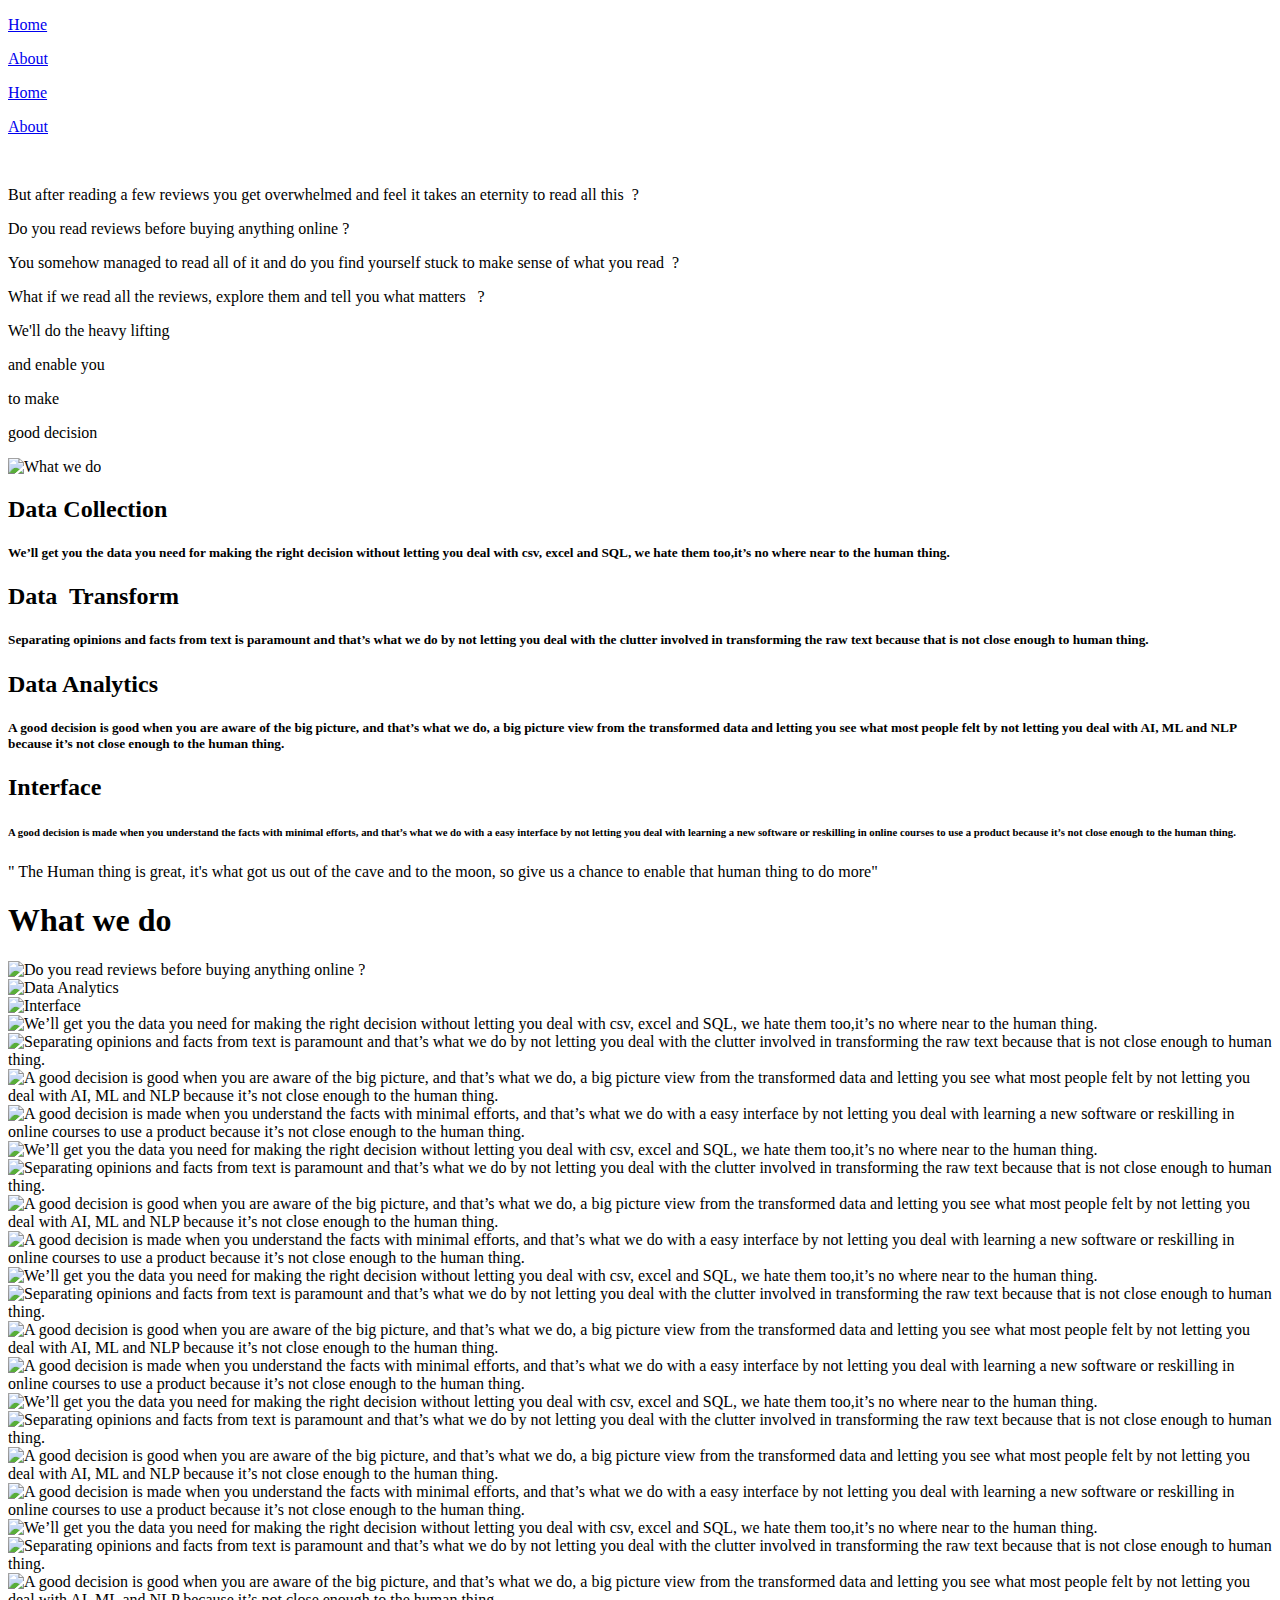
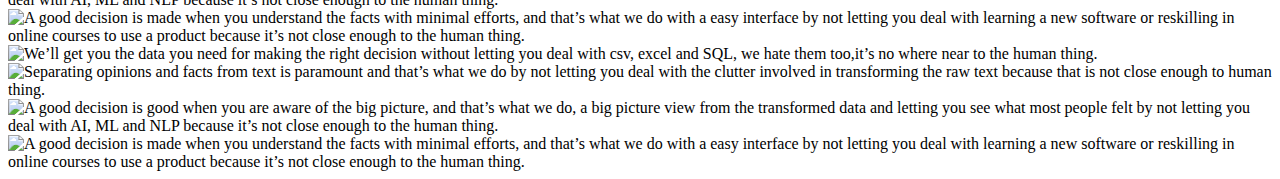
==== about.html @ c02beb6e "Add files via upload" ====
<!DOCTYPE html>
<html class="nojs html css_verticalspacer" lang="en-US">
 <head>

  <meta http-equiv="Content-type" content="text/html;charset=UTF-8"/>
  <meta name="generator" content="2018.1.0.386"/>
  <meta name="viewport" content="width=device-width, initial-scale=1.0"/>
  
  <script type="text/javascript">
   // Update the 'nojs'/'js' class on the html node
document.documentElement.className = document.documentElement.className.replace(/\bnojs\b/g, 'js');

// Check that all required assets are uploaded and up-to-date
if(typeof Muse == "undefined") window.Muse = {}; window.Muse.assets = {"required":["museutils.js", "museconfig.js", "jquery.musemenu.js", "jquery.musepolyfill.bgsize.js", "jquery.watch.js", "jquery.museresponsive.js", "require.js", "about.css"], "outOfDate":[]};
</script>
  
  <title>About</title>
  <!-- CSS -->
  <link rel="stylesheet" type="text/css" href="css/site_global.css?crc=444006867"/>
  <link rel="stylesheet" type="text/css" href="css/master_a-master.css?crc=390276192"/>
  <link rel="stylesheet" type="text/css" href="css/about.css?crc=3945292179" id="pagesheet"/>
  <!-- IE-only CSS -->
  <!--[if lt IE 9]>
  <link rel="stylesheet" type="text/css" href="css/nomq_preview_master_a-master.css?crc=3824530138"/>
  <link rel="stylesheet" type="text/css" href="css/nomq_about.css?crc=230793223" id="nomq_pagesheet"/>
  <![endif]-->
  <!-- JS includes -->
  <!--[if lt IE 9]>
  <script src="scripts/html5shiv.js?crc=4241844378" type="text/javascript"></script>
  <![endif]-->
    <!--/*

*/
-->
 </head>
 <body>

  <div class="breakpoint active" id="bp_infinity" data-min-width="1301"><!-- responsive breakpoint node -->
   <div class="clearfix borderbox" id="page"><!-- group -->
    <div class="clearfix grpelem" id="pmenuu6577"><!-- group -->
     <nav class="MenuBar clearfix" id="menuu6577"><!-- horizontal box -->
      <div class="MenuItemContainer clearfix grpelem" id="u6585"><!-- vertical box -->
       <a class="nonblock nontext MenuItem MenuItemWithSubMenu borderbox clearfix colelem" id="u6588" href="index.html"><!-- horizontal box --><div class="MenuItemLabel NoWrap clearfix grpelem" id="u6590-4"><!-- content --><p class="shared_content" data-content-guid="u6590-4_0_content">Home</p></div></a>
      </div>
      <div class="MenuItemContainer clearfix grpelem" id="u6578"><!-- vertical box -->
       <a class="nonblock nontext MenuItem MenuItemWithSubMenu MuseMenuActive borderbox clearfix colelem" id="u6579" href="about.html"><!-- horizontal box --><div class="MenuItemLabel NoWrap clearfix grpelem" id="u6581-4"><!-- content --><p class="shared_content" data-content-guid="u6581-4_0_content">About</p></div></a>
      </div>
     </nav>
     <div class="browser_width shared_content" id="u136-bw" data-content-guid="u136-bw_content">
      <div id="u136"><!-- simple frame --></div>
     </div>
     <div class="museBGSize shared_content" id="u137" data-content-guid="u137_content"><!-- simple frame --></div>
     <nav class="MenuBar clearfix" id="menuu6730"><!-- horizontal box -->
      <div class="MenuItemContainer clearfix grpelem" id="u6731"><!-- vertical box -->
       <a class="nonblock nontext MenuItem MenuItemWithSubMenu borderbox clearfix colelem" id="u6734" href="index.html"><!-- horizontal box --><div class="MenuItemLabel NoWrap clearfix grpelem" id="u6736-4"><!-- content --><p class="shared_content" data-content-guid="u6736-4_0_content">Home</p></div></a>
      </div>
      <div class="MenuItemContainer clearfix grpelem" id="u6738"><!-- vertical box -->
       <a class="nonblock nontext MenuItem MenuItemWithSubMenu MuseMenuActive borderbox clearfix colelem" id="u6739" href="about.html"><!-- horizontal box --><div class="MenuItemLabel NoWrap clearfix grpelem" id="u6740-4"><!-- content --><p class="shared_content" data-content-guid="u6740-4_0_content">About</p></div></a>
      </div>
     </nav>
    </div>
    <div class="clearfix grpelem" id="ppu5712-3"><!-- column -->
     <div class="clearfix colelem" id="pu5712-3"><!-- group -->
      <div class="clearfix grpelem shared_content" id="u5712-3" data-content-guid="u5712-3_content"><!-- content -->
       <p>&nbsp;</p>
      </div>
      <div class="browser_width grpelem shared_content" id="u185-bw" data-content-guid="u185-bw_content">
       <div id="u185"><!-- group -->
        <div class="clearfix" id="u185_align_to_page">
         <div class="museBGSize grpelem shared_content" id="u186" data-content-guid="u186_content"><!-- simple frame --></div>
         <div class="clearfix grpelem shared_content" id="u187-4" data-content-guid="u187-4_content"><!-- content -->
          <p id="u187-2">But after reading a few reviews you get overwhelmed and feel it takes an eternity to read all this&nbsp; ?</p>
         </div>
        </div>
       </div>
      </div>
      <div class="browser_width grpelem" id="u110-bw">
       <div id="u110"><!-- group -->
        <div class="clearfix" id="u110_align_to_page">
         <div class="museBGSize clearfix grpelem" id="u4682"><!-- group -->
          <div class="clearfix grpelem shared_content" id="u113-4" data-sizePolicy="fluidWidth" data-pintopage="page_fixedLeft" data-content-guid="u113-4_content"><!-- content -->
           <p id="u113-2">Do you read reviews before buying anything online ?</p>
          </div>
         </div>
        </div>
       </div>
      </div>
      <div class="museBGSize grpelem shared_content" id="u7422" data-sizePolicy="fluidWidth" data-pintopage="page_fixedCenter" data-content-guid="u7422_content"><!-- simple frame --></div>
     </div>
     <div class="browser_width colelem shared_content" id="u365-bw" data-content-guid="u365-bw_content">
      <div id="u365"><!-- group -->
       <div class="clearfix" id="u365_align_to_page">
        <div class="clearfix grpelem shared_content" id="u379-4" data-content-guid="u379-4_content"><!-- content -->
         <p id="u379-2">You somehow managed to read all of it and do you find yourself stuck to make sense of what you read&nbsp; ?</p>
        </div>
        <div class="museBGSize grpelem shared_content" id="u368" data-content-guid="u368_content"><!-- simple frame --></div>
       </div>
      </div>
     </div>
     <div class="browser_width colelem shared_content" id="u398-bw" data-content-guid="u398-bw_content">
      <div id="u398"><!-- group -->
       <div class="clearfix" id="u398_align_to_page">
        <div class="museBGSize grpelem shared_content" id="u396" data-content-guid="u396_content"><!-- simple frame --></div>
        <div class="clearfix grpelem shared_content" id="u397-4" data-content-guid="u397-4_content"><!-- content -->
         <p id="u397-2">What if we read all the reviews, explore them and tell you what matters&nbsp;&nbsp; ?</p>
        </div>
       </div>
      </div>
     </div>
     <div class="browser_width colelem shared_content" id="u440-bw" data-content-guid="u440-bw_content">
      <div id="u440"><!-- group -->
       <div class="clearfix" id="u440_align_to_page">
        <div class="clearfix grpelem shared_content" id="u467-10" data-sizePolicy="fixed" data-pintopage="page_fixedCenter" data-content-guid="u467-10_content"><!-- content -->
         <p id="u467-2">We'll do the heavy lifting</p>
         <p id="u467-4">and enable you</p>
         <p id="u467-6">to make</p>
         <p id="u467-8">good decision</p>
        </div>
        <div class="museBGSize grpelem shared_content" id="u1178" data-sizePolicy="fluidWidth" data-pintopage="page_fixedCenter" data-content-guid="u1178_content"><!-- simple frame --></div>
       </div>
      </div>
     </div>
     <div class="browser_width colelem" id="u492-bw">
      <div id="u492"><!-- column -->
       <div class="clearfix" id="u492_align_to_page">
        <div class="position_content" id="u492_position_content">
         <img class="colelem temp_no_img_src" id="u495-4" alt="What we do" data-orig-src="images/u495-4.png?crc=3854187956" data-image-width="858" src="images/blank.gif?crc=4208392903"/><!-- rasterized frame -->
         <div class="clearfix colelem shared_content" id="pu557" data-content-guid="pu557_content"><!-- group -->
          <div class="clearfix grpelem shared_content" id="u557" data-content-guid="u557_content"><!-- group -->
           <div class="rounded-corners clearfix grpelem" id="u498"><!-- column -->
            <div class="clearfix colelem shared_content" id="u501-4" data-sizePolicy="fixed" data-pintopage="page_fixedLeft" data-content-guid="u501-4_content"><!-- content -->
             <h2 id="u501-2">Data Collection</h2>
            </div>
            <div class="clearfix colelem" id="u505-4" data-sizePolicy="fixed" data-pintopage="page_fixedLeft"><!-- content -->
             <h5 id="u505-2">We’ll get you the data you need for making the right decision without letting you deal with csv, excel and SQL, we hate them too,it’s no where near to the human thing.</h5>
            </div>
           </div>
          </div>
          <div class="clearfix grpelem shared_content" id="u2270" data-content-guid="u2270_content"><!-- group -->
           <div class="rounded-corners clearfix grpelem" id="u2273"><!-- column -->
            <div class="clearfix colelem shared_content" id="u2272-4" data-sizePolicy="fixed" data-pintopage="page_fixedRight" data-content-guid="u2272-4_content"><!-- content -->
             <h2 id="u2272-2">Data&nbsp; Transform</h2>
            </div>
            <div class="clearfix colelem" id="u2271-4" data-sizePolicy="fixed" data-pintopage="page_fixedRight"><!-- content -->
             <h5 id="u2271-2">Separating opinions and facts from text is paramount and that’s what we do by not letting you deal with the clutter involved in transforming the raw text because that is not close enough to human thing.</h5>
            </div>
           </div>
          </div>
         </div>
         <div class="clearfix colelem shared_content" id="pu563" data-content-guid="pu563_content"><!-- group -->
          <div class="clearfix grpelem" id="u563"><!-- group -->
           <div class="rounded-corners clearfix grpelem" id="u551"><!-- column -->
            <div class="clearfix colelem shared_content" id="u537-4" data-sizePolicy="fixed" data-pintopage="page_fixedLeft" data-content-guid="u537-4_content"><!-- content -->
             <h2 id="u537-2">Data Analytics</h2>
            </div>
            <div class="clearfix colelem shared_content" id="u538-4" data-sizePolicy="fixed" data-pintopage="page_fixedLeft" data-content-guid="u538-4_content"><!-- content -->
             <h5 id="u538-2">A good decision is good when you are aware of the big picture, and that’s what we do, a big picture view from the transformed data and letting you see what most people felt by not letting you deal with AI, ML and NLP because it’s not close enough to the human thing.</h5>
            </div>
           </div>
          </div>
          <div class="clearfix grpelem" id="u566"><!-- group -->
           <div class="rounded-corners clearfix grpelem" id="u548"><!-- column -->
            <div class="clearfix colelem shared_content" id="u528-4" data-sizePolicy="fixed" data-pintopage="page_fixedRight" data-content-guid="u528-4_content"><!-- content -->
             <h2 id="u528-2">Interface</h2>
            </div>
            <div class="clearfix colelem shared_content" id="u529-4" data-sizePolicy="fixed" data-pintopage="page_fixedRight" data-content-guid="u529-4_content"><!-- content -->
             <h6 id="u529-2">A good decision is made when you understand the facts with minimal efforts, and that’s what we do with a easy interface by not letting you deal with learning a new software or reskilling in online courses to use a product because it’s not close enough to the human thing.</h6>
            </div>
           </div>
          </div>
         </div>
        </div>
       </div>
      </div>
     </div>
     <div class="clearfix colelem shared_content" id="u4476-4" data-content-guid="u4476-4_content"><!-- content -->
      <p id="u4476-2">&quot; The Human thing is great, it's what got us out of the cave and to the moon, so give us a chance to enable that human thing to do more&quot;</p>
     </div>
    </div>
    <div class="verticalspacer" data-offset-top="5228" data-content-above-spacer="5228" data-content-below-spacer="62" data-sizePolicy="fixed" data-pintopage="page_fixedLeft"></div>
   </div>
  </div>
  <div class="breakpoint" id="bp_1300" data-min-width="1151" data-max-width="1300"><!-- responsive breakpoint node -->
   <div class="clearfix borderbox temp_no_id" data-orig-id="page"><!-- group -->
    <div class="clearfix grpelem temp_no_id" data-orig-id="pmenuu6577"><!-- group -->
     <nav class="MenuBar clearfix temp_no_id" data-orig-id="menuu6577"><!-- horizontal box -->
      <div class="MenuItemContainer clearfix grpelem temp_no_id" data-orig-id="u6585"><!-- vertical box -->
       <a class="nonblock nontext MenuItem MenuItemWithSubMenu borderbox clearfix colelem temp_no_id" href="index.html" data-orig-id="u6588"><!-- horizontal box --><div class="MenuItemLabel NoWrap clearfix grpelem temp_no_id" data-orig-id="u6590-4"><!-- content --><span class="placeholder" data-placeholder-for="u6590-4_0_content"><!-- placeholder node --></span></div></a>
      </div>
      <div class="MenuItemContainer clearfix grpelem temp_no_id" data-orig-id="u6578"><!-- vertical box -->
       <a class="nonblock nontext MenuItem MenuItemWithSubMenu MuseMenuActive borderbox clearfix colelem temp_no_id" href="about.html" data-orig-id="u6579"><!-- horizontal box --><div class="MenuItemLabel NoWrap clearfix grpelem temp_no_id" data-orig-id="u6581-4"><!-- content --><span class="placeholder" data-placeholder-for="u6581-4_0_content"><!-- placeholder node --></span></div></a>
      </div>
     </nav>
     <span class="browser_width placeholder" data-placeholder-for="u136-bw_content"><!-- placeholder node --></span>
     <span class="museBGSize placeholder" data-placeholder-for="u137_content"><!-- placeholder node --></span>
     <nav class="MenuBar clearfix temp_no_id" data-orig-id="menuu6730"><!-- horizontal box -->
      <div class="MenuItemContainer clearfix grpelem temp_no_id" data-orig-id="u6731"><!-- vertical box -->
       <a class="nonblock nontext MenuItem MenuItemWithSubMenu borderbox clearfix colelem temp_no_id" href="index.html" data-orig-id="u6734"><!-- horizontal box --><div class="MenuItemLabel NoWrap clearfix grpelem temp_no_id" data-orig-id="u6736-4"><!-- content --><span class="placeholder" data-placeholder-for="u6736-4_0_content"><!-- placeholder node --></span></div></a>
      </div>
      <div class="MenuItemContainer clearfix grpelem temp_no_id" data-orig-id="u6738"><!-- vertical box -->
       <a class="nonblock nontext MenuItem MenuItemWithSubMenu MuseMenuActive borderbox clearfix colelem temp_no_id" href="about.html" data-orig-id="u6739"><!-- horizontal box --><div class="MenuItemLabel NoWrap clearfix grpelem temp_no_id" data-orig-id="u6740-4"><!-- content --><span class="placeholder" data-placeholder-for="u6740-4_0_content"><!-- placeholder node --></span></div></a>
      </div>
     </nav>
    </div>
    <div class="clearfix grpelem temp_no_id" data-orig-id="ppu5712-3"><!-- column -->
     <div class="clearfix colelem temp_no_id" data-orig-id="pu5712-3"><!-- group -->
      <span class="clearfix grpelem placeholder" data-placeholder-for="u5712-3_content"><!-- placeholder node --></span>
      <div class="browser_width grpelem temp_no_id" data-orig-id="u110-bw">
       <div class="temp_no_id" data-orig-id="u110"><!-- group -->
        <div class="clearfix temp_no_id" data-orig-id="u110_align_to_page">
         <div class="museBGSize clearfix grpelem temp_no_id" data-orig-id="u4682"><!-- group -->
          <span class="museBGSize grpelem placeholder" data-placeholder-for="u7422_content"><!-- placeholder node --></span>
         </div>
         <span class="clearfix grpelem placeholder" data-placeholder-for="u113-4_content"><!-- placeholder node --></span>
        </div>
       </div>
      </div>
     </div>
     <span class="browser_width colelem placeholder" data-placeholder-for="u185-bw_content"><!-- placeholder node --></span>
     <span class="browser_width colelem placeholder" data-placeholder-for="u365-bw_content"><!-- placeholder node --></span>
     <span class="browser_width colelem placeholder" data-placeholder-for="u398-bw_content"><!-- placeholder node --></span>
     <span class="browser_width colelem placeholder" data-placeholder-for="u440-bw_content"><!-- placeholder node --></span>
     <div class="browser_width colelem temp_no_id shared_content" data-orig-id="u492-bw" data-content-guid="u492-bw_content">
      <div class="temp_no_id" data-orig-id="u492"><!-- column -->
       <div class="clearfix temp_no_id" data-orig-id="u492_align_to_page">
        <div class="position_content temp_no_id" data-orig-id="u492_position_content">
         <div class="clearfix colelem temp_no_id shared_content" data-sizePolicy="fluidWidth" data-pintopage="page_fixedCenter" data-orig-id="u495-4" data-content-guid="u495-4_content"><!-- content -->
          <h1 id="u495-2">What we do</h1>
         </div>
         <span class="clearfix colelem placeholder" data-placeholder-for="pu557_content"><!-- placeholder node --></span>
         <span class="clearfix colelem placeholder" data-placeholder-for="pu563_content"><!-- placeholder node --></span>
        </div>
       </div>
      </div>
     </div>
     <span class="clearfix colelem placeholder" data-placeholder-for="u4476-4_content"><!-- placeholder node --></span>
    </div>
    <div class="verticalspacer" data-offset-top="5238" data-content-above-spacer="5238" data-content-below-spacer="61" data-sizePolicy="fixed" data-pintopage="page_fixedLeft"></div>
   </div>
  </div>
  <div class="breakpoint" id="bp_1150" data-min-width="1101" data-max-width="1150"><!-- responsive breakpoint node -->
   <div class="clearfix borderbox temp_no_id" data-orig-id="page"><!-- group -->
    <div class="clearfix grpelem temp_no_id" data-orig-id="pmenuu6577"><!-- group -->
     <nav class="MenuBar clearfix temp_no_id" data-orig-id="menuu6577"><!-- horizontal box -->
      <div class="MenuItemContainer clearfix grpelem temp_no_id" data-orig-id="u6585"><!-- vertical box -->
       <a class="nonblock nontext MenuItem MenuItemWithSubMenu borderbox clearfix colelem temp_no_id" href="index.html" data-orig-id="u6588"><!-- horizontal box --><div class="MenuItemLabel NoWrap clearfix grpelem temp_no_id" data-orig-id="u6590-4"><!-- content --><span class="placeholder" data-placeholder-for="u6590-4_0_content"><!-- placeholder node --></span></div></a>
      </div>
      <div class="MenuItemContainer clearfix grpelem temp_no_id" data-orig-id="u6578"><!-- vertical box -->
       <a class="nonblock nontext MenuItem MenuItemWithSubMenu MuseMenuActive borderbox clearfix colelem temp_no_id" href="about.html" data-orig-id="u6579"><!-- horizontal box --><div class="MenuItemLabel NoWrap clearfix grpelem temp_no_id" data-orig-id="u6581-4"><!-- content --><span class="placeholder" data-placeholder-for="u6581-4_0_content"><!-- placeholder node --></span></div></a>
      </div>
     </nav>
     <span class="browser_width placeholder" data-placeholder-for="u136-bw_content"><!-- placeholder node --></span>
     <span class="museBGSize placeholder" data-placeholder-for="u137_content"><!-- placeholder node --></span>
     <nav class="MenuBar clearfix temp_no_id" data-orig-id="menuu6730"><!-- horizontal box -->
      <div class="MenuItemContainer clearfix grpelem temp_no_id" data-orig-id="u6731"><!-- vertical box -->
       <a class="nonblock nontext MenuItem MenuItemWithSubMenu borderbox clearfix colelem temp_no_id" href="index.html" data-orig-id="u6734"><!-- horizontal box --><div class="MenuItemLabel NoWrap clearfix grpelem temp_no_id" data-orig-id="u6736-4"><!-- content --><span class="placeholder" data-placeholder-for="u6736-4_0_content"><!-- placeholder node --></span></div></a>
      </div>
      <div class="MenuItemContainer clearfix grpelem temp_no_id" data-orig-id="u6738"><!-- vertical box -->
       <a class="nonblock nontext MenuItem MenuItemWithSubMenu MuseMenuActive borderbox clearfix colelem temp_no_id" href="about.html" data-orig-id="u6739"><!-- horizontal box --><div class="MenuItemLabel NoWrap clearfix grpelem temp_no_id" data-orig-id="u6740-4"><!-- content --><span class="placeholder" data-placeholder-for="u6740-4_0_content"><!-- placeholder node --></span></div></a>
      </div>
     </nav>
    </div>
    <div class="clearfix grpelem temp_no_id" data-orig-id="ppu5712-3"><!-- column -->
     <div class="clearfix colelem temp_no_id" data-orig-id="pu5712-3"><!-- group -->
      <span class="clearfix grpelem placeholder" data-placeholder-for="u5712-3_content"><!-- placeholder node --></span>
      <div class="browser_width grpelem temp_no_id" data-orig-id="u110-bw">
       <div class="temp_no_id" data-orig-id="u110"><!-- group -->
        <div class="clearfix temp_no_id" data-orig-id="u110_align_to_page">
         <div class="museBGSize clearfix grpelem temp_no_id" data-orig-id="u4682"><!-- column -->
          <div class="position_content" id="u4682_position_content">
           <img class="colelem temp_no_id temp_no_img_src" alt="Do you read reviews before buying anything online ?" data-orig-src="images/u113-4.png?crc=3781713937" data-image-width="763" data-orig-id="u113-4" src="images/blank.gif?crc=4208392903"/><!-- rasterized frame -->
           <span class="museBGSize colelem placeholder" data-placeholder-for="u7422_content"><!-- placeholder node --></span>
          </div>
         </div>
        </div>
       </div>
      </div>
     </div>
     <span class="browser_width colelem placeholder" data-placeholder-for="u185-bw_content"><!-- placeholder node --></span>
     <span class="browser_width colelem placeholder" data-placeholder-for="u365-bw_content"><!-- placeholder node --></span>
     <span class="browser_width colelem placeholder" data-placeholder-for="u398-bw_content"><!-- placeholder node --></span>
     <span class="browser_width colelem placeholder" data-placeholder-for="u440-bw_content"><!-- placeholder node --></span>
     <span class="browser_width colelem placeholder" data-placeholder-for="u492-bw_content"><!-- placeholder node --></span>
     <span class="clearfix colelem placeholder" data-placeholder-for="u4476-4_content"><!-- placeholder node --></span>
    </div>
    <div class="verticalspacer" data-offset-top="5203" data-content-above-spacer="5203" data-content-below-spacer="61" data-sizePolicy="fixed" data-pintopage="page_fixedLeft"></div>
   </div>
  </div>
  <div class="breakpoint" id="bp_1100" data-min-width="901" data-max-width="1100"><!-- responsive breakpoint node -->
   <div class="clearfix borderbox temp_no_id" data-orig-id="page"><!-- group -->
    <div class="clearfix grpelem temp_no_id" data-orig-id="pmenuu6577"><!-- group -->
     <nav class="MenuBar clearfix temp_no_id" data-orig-id="menuu6577"><!-- horizontal box -->
      <div class="MenuItemContainer clearfix grpelem temp_no_id" data-orig-id="u6585"><!-- vertical box -->
       <a class="nonblock nontext MenuItem MenuItemWithSubMenu borderbox clearfix colelem temp_no_id" href="index.html" data-orig-id="u6588"><!-- horizontal box --><div class="MenuItemLabel NoWrap clearfix grpelem temp_no_id" data-orig-id="u6590-4"><!-- content --><span class="placeholder" data-placeholder-for="u6590-4_0_content"><!-- placeholder node --></span></div></a>
      </div>
      <div class="MenuItemContainer clearfix grpelem temp_no_id" data-orig-id="u6578"><!-- vertical box -->
       <a class="nonblock nontext MenuItem MenuItemWithSubMenu MuseMenuActive borderbox clearfix colelem temp_no_id" href="about.html" data-orig-id="u6579"><!-- horizontal box --><div class="MenuItemLabel NoWrap clearfix grpelem temp_no_id" data-orig-id="u6581-4"><!-- content --><span class="placeholder" data-placeholder-for="u6581-4_0_content"><!-- placeholder node --></span></div></a>
      </div>
     </nav>
     <span class="browser_width placeholder" data-placeholder-for="u136-bw_content"><!-- placeholder node --></span>
     <span class="museBGSize placeholder" data-placeholder-for="u137_content"><!-- placeholder node --></span>
     <nav class="MenuBar clearfix temp_no_id" data-orig-id="menuu6730"><!-- horizontal box -->
      <div class="MenuItemContainer clearfix grpelem temp_no_id" data-orig-id="u6731"><!-- vertical box -->
       <a class="nonblock nontext MenuItem MenuItemWithSubMenu borderbox clearfix colelem temp_no_id" href="index.html" data-orig-id="u6734"><!-- horizontal box --><div class="MenuItemLabel NoWrap clearfix grpelem temp_no_id" data-orig-id="u6736-4"><!-- content --><span class="placeholder" data-placeholder-for="u6736-4_0_content"><!-- placeholder node --></span></div></a>
      </div>
      <div class="MenuItemContainer clearfix grpelem temp_no_id" data-orig-id="u6738"><!-- vertical box -->
       <a class="nonblock nontext MenuItem MenuItemWithSubMenu MuseMenuActive borderbox clearfix colelem temp_no_id" href="about.html" data-orig-id="u6739"><!-- horizontal box --><div class="MenuItemLabel NoWrap clearfix grpelem temp_no_id" data-orig-id="u6740-4"><!-- content --><span class="placeholder" data-placeholder-for="u6740-4_0_content"><!-- placeholder node --></span></div></a>
      </div>
     </nav>
    </div>
    <div class="clearfix grpelem temp_no_id" data-orig-id="ppu5712-3"><!-- column -->
     <div class="clearfix colelem temp_no_id" data-orig-id="pu5712-3"><!-- group -->
      <span class="clearfix grpelem placeholder" data-placeholder-for="u5712-3_content"><!-- placeholder node --></span>
      <div class="browser_width grpelem temp_no_id" data-orig-id="u110-bw">
       <div class="temp_no_id" data-orig-id="u110"><!-- group -->
        <div class="clearfix temp_no_id" data-orig-id="u110_align_to_page">
         <div class="museBGSize clearfix grpelem temp_no_id" data-orig-id="u4682"><!-- column -->
          <div class="position_content temp_no_id" data-orig-id="u4682_position_content">
           <span class="clearfix colelem placeholder" data-placeholder-for="u113-4_content"><!-- placeholder node --></span>
           <span class="museBGSize colelem placeholder" data-placeholder-for="u7422_content"><!-- placeholder node --></span>
          </div>
         </div>
        </div>
       </div>
      </div>
     </div>
     <span class="browser_width colelem placeholder" data-placeholder-for="u185-bw_content"><!-- placeholder node --></span>
     <span class="browser_width colelem placeholder" data-placeholder-for="u365-bw_content"><!-- placeholder node --></span>
     <span class="browser_width colelem placeholder" data-placeholder-for="u398-bw_content"><!-- placeholder node --></span>
     <span class="browser_width colelem placeholder" data-placeholder-for="u440-bw_content"><!-- placeholder node --></span>
     <div class="browser_width colelem temp_no_id" data-orig-id="u492-bw">
      <div class="temp_no_id" data-orig-id="u492"><!-- column -->
       <div class="clearfix temp_no_id" data-orig-id="u492_align_to_page">
        <div class="position_content temp_no_id" data-orig-id="u492_position_content">
         <div class="clearfix colelem temp_no_id" data-orig-id="pu557"><!-- group -->
          <span class="clearfix grpelem placeholder" data-placeholder-for="u557_content"><!-- placeholder node --></span>
          <span class="clearfix grpelem placeholder" data-placeholder-for="u2270_content"><!-- placeholder node --></span>
          <span class="clearfix grpelem placeholder" data-placeholder-for="u495-4_content"><!-- placeholder node --></span>
         </div>
         <div class="clearfix colelem temp_no_id" data-orig-id="pu563"><!-- group -->
          <div class="clearfix grpelem temp_no_id" data-orig-id="u563"><!-- group -->
           <div class="rounded-corners clearfix grpelem temp_no_id" data-orig-id="u551"><!-- column -->
            <img class="colelem temp_no_id temp_no_img_src" alt="Data Analytics" width="254" height="31" data-orig-src="images/u537-4.png?crc=4199168781" data-orig-id="u537-4" src="images/blank.gif?crc=4208392903"/><!-- rasterized frame -->
            <span class="clearfix colelem placeholder" data-placeholder-for="u538-4_content"><!-- placeholder node --></span>
           </div>
          </div>
          <div class="clearfix grpelem temp_no_id" data-orig-id="u566"><!-- group -->
           <div class="rounded-corners clearfix grpelem temp_no_id" data-orig-id="u548"><!-- column -->
            <img class="colelem temp_no_id temp_no_img_src" alt="Interface" width="254" height="31" data-orig-src="images/u528-4.png?crc=355150639" data-orig-id="u528-4" src="images/blank.gif?crc=4208392903"/><!-- rasterized frame -->
            <span class="clearfix colelem placeholder" data-placeholder-for="u529-4_content"><!-- placeholder node --></span>
           </div>
          </div>
         </div>
        </div>
       </div>
      </div>
     </div>
     <span class="clearfix colelem placeholder" data-placeholder-for="u4476-4_content"><!-- placeholder node --></span>
    </div>
    <div class="verticalspacer" data-offset-top="5071" data-content-above-spacer="5071" data-content-below-spacer="61" data-sizePolicy="fixed" data-pintopage="page_fixedLeft"></div>
   </div>
  </div>
  <div class="breakpoint" id="bp_900" data-min-width="751" data-max-width="900"><!-- responsive breakpoint node -->
   <div class="clearfix borderbox temp_no_id" data-orig-id="page"><!-- group -->
    <div class="clearfix grpelem temp_no_id" data-orig-id="pmenuu6577"><!-- group -->
     <nav class="MenuBar clearfix temp_no_id" data-orig-id="menuu6577"><!-- horizontal box -->
      <div class="MenuItemContainer clearfix grpelem temp_no_id" data-orig-id="u6585"><!-- vertical box -->
       <a class="nonblock nontext MenuItem MenuItemWithSubMenu borderbox clearfix colelem temp_no_id" href="index.html" data-orig-id="u6588"><!-- horizontal box --><div class="MenuItemLabel NoWrap clearfix grpelem temp_no_id" data-orig-id="u6590-4"><!-- content --><span class="placeholder" data-placeholder-for="u6590-4_0_content"><!-- placeholder node --></span></div></a>
      </div>
      <div class="MenuItemContainer clearfix grpelem temp_no_id" data-orig-id="u6578"><!-- vertical box -->
       <a class="nonblock nontext MenuItem MenuItemWithSubMenu MuseMenuActive borderbox clearfix colelem temp_no_id" href="about.html" data-orig-id="u6579"><!-- horizontal box --><div class="MenuItemLabel NoWrap clearfix grpelem temp_no_id" data-orig-id="u6581-4"><!-- content --><span class="placeholder" data-placeholder-for="u6581-4_0_content"><!-- placeholder node --></span></div></a>
      </div>
     </nav>
     <span class="browser_width placeholder" data-placeholder-for="u136-bw_content"><!-- placeholder node --></span>
     <span class="museBGSize placeholder" data-placeholder-for="u137_content"><!-- placeholder node --></span>
     <nav class="MenuBar clearfix temp_no_id" data-orig-id="menuu6730"><!-- horizontal box -->
      <div class="MenuItemContainer clearfix grpelem temp_no_id" data-orig-id="u6731"><!-- vertical box -->
       <a class="nonblock nontext MenuItem MenuItemWithSubMenu borderbox clearfix colelem temp_no_id" href="index.html" data-orig-id="u6734"><!-- horizontal box --><div class="MenuItemLabel NoWrap clearfix grpelem temp_no_id" data-orig-id="u6736-4"><!-- content --><span class="placeholder" data-placeholder-for="u6736-4_0_content"><!-- placeholder node --></span></div></a>
      </div>
      <div class="MenuItemContainer clearfix grpelem temp_no_id" data-orig-id="u6738"><!-- vertical box -->
       <a class="nonblock nontext MenuItem MenuItemWithSubMenu MuseMenuActive borderbox clearfix colelem temp_no_id" href="about.html" data-orig-id="u6739"><!-- horizontal box --><div class="MenuItemLabel NoWrap clearfix grpelem temp_no_id" data-orig-id="u6740-4"><!-- content --><span class="placeholder" data-placeholder-for="u6740-4_0_content"><!-- placeholder node --></span></div></a>
      </div>
     </nav>
    </div>
    <div class="clearfix grpelem temp_no_id" data-orig-id="ppu5712-3"><!-- column -->
     <div class="clearfix colelem temp_no_id" data-orig-id="pu5712-3"><!-- group -->
      <span class="clearfix grpelem placeholder" data-placeholder-for="u5712-3_content"><!-- placeholder node --></span>
      <div class="browser_width grpelem temp_no_id" data-orig-id="u110-bw">
       <div class="temp_no_id" data-orig-id="u110"><!-- group -->
        <div class="clearfix temp_no_id" data-orig-id="u110_align_to_page">
         <div class="museBGSize clearfix grpelem temp_no_id" data-orig-id="u4682"><!-- column -->
          <div class="position_content temp_no_id" data-orig-id="u4682_position_content">
           <span class="clearfix colelem placeholder" data-placeholder-for="u113-4_content"><!-- placeholder node --></span>
           <span class="museBGSize colelem placeholder" data-placeholder-for="u7422_content"><!-- placeholder node --></span>
          </div>
         </div>
        </div>
       </div>
      </div>
     </div>
     <span class="browser_width colelem placeholder" data-placeholder-for="u185-bw_content"><!-- placeholder node --></span>
     <span class="browser_width colelem placeholder" data-placeholder-for="u365-bw_content"><!-- placeholder node --></span>
     <span class="browser_width colelem placeholder" data-placeholder-for="u398-bw_content"><!-- placeholder node --></span>
     <span class="browser_width colelem placeholder" data-placeholder-for="u440-bw_content"><!-- placeholder node --></span>
     <div class="browser_width colelem temp_no_id" data-orig-id="u492-bw">
      <div class="temp_no_id" data-orig-id="u492"><!-- column -->
       <div class="clearfix temp_no_id" data-orig-id="u492_align_to_page">
        <span class="clearfix colelem placeholder" data-placeholder-for="u495-4_content"><!-- placeholder node --></span>
        <span class="clearfix colelem placeholder" data-placeholder-for="pu557_content"><!-- placeholder node --></span>
        <span class="clearfix colelem placeholder" data-placeholder-for="pu563_content"><!-- placeholder node --></span>
       </div>
      </div>
     </div>
     <span class="clearfix colelem placeholder" data-placeholder-for="u4476-4_content"><!-- placeholder node --></span>
    </div>
    <div class="verticalspacer" data-offset-top="5199" data-content-above-spacer="5199" data-content-below-spacer="61" data-sizePolicy="fixed" data-pintopage="page_fixedLeft"></div>
   </div>
  </div>
  <div class="breakpoint" id="bp_750" data-min-width="601" data-max-width="750"><!-- responsive breakpoint node -->
   <div class="clearfix borderbox temp_no_id" data-orig-id="page"><!-- group -->
    <div class="clearfix grpelem temp_no_id" data-orig-id="pmenuu6577"><!-- group -->
     <nav class="MenuBar clearfix temp_no_id" data-orig-id="menuu6577"><!-- horizontal box -->
      <div class="MenuItemContainer clearfix grpelem temp_no_id" data-orig-id="u6585"><!-- vertical box -->
       <a class="nonblock nontext MenuItem MenuItemWithSubMenu borderbox clearfix colelem temp_no_id" href="index.html" data-orig-id="u6588"><!-- horizontal box --><div class="MenuItemLabel NoWrap clearfix grpelem temp_no_id" data-orig-id="u6590-4"><!-- content --><span class="placeholder" data-placeholder-for="u6590-4_0_content"><!-- placeholder node --></span></div></a>
      </div>
      <div class="MenuItemContainer clearfix grpelem temp_no_id" data-orig-id="u6578"><!-- vertical box -->
       <a class="nonblock nontext MenuItem MenuItemWithSubMenu MuseMenuActive borderbox clearfix colelem temp_no_id" href="about.html" data-orig-id="u6579"><!-- horizontal box --><div class="MenuItemLabel NoWrap clearfix grpelem temp_no_id" data-orig-id="u6581-4"><!-- content --><span class="placeholder" data-placeholder-for="u6581-4_0_content"><!-- placeholder node --></span></div></a>
      </div>
     </nav>
     <span class="browser_width placeholder" data-placeholder-for="u136-bw_content"><!-- placeholder node --></span>
     <span class="museBGSize placeholder" data-placeholder-for="u137_content"><!-- placeholder node --></span>
     <nav class="MenuBar clearfix temp_no_id" data-orig-id="menuu6730"><!-- horizontal box -->
      <div class="MenuItemContainer clearfix grpelem temp_no_id" data-orig-id="u6731"><!-- vertical box -->
       <a class="nonblock nontext MenuItem MenuItemWithSubMenu borderbox clearfix colelem temp_no_id" href="index.html" data-orig-id="u6734"><!-- horizontal box --><div class="MenuItemLabel NoWrap clearfix grpelem temp_no_id" data-orig-id="u6736-4"><!-- content --><span class="placeholder" data-placeholder-for="u6736-4_0_content"><!-- placeholder node --></span></div></a>
      </div>
      <div class="MenuItemContainer clearfix grpelem temp_no_id" data-orig-id="u6738"><!-- vertical box -->
       <a class="nonblock nontext MenuItem MenuItemWithSubMenu MuseMenuActive borderbox clearfix colelem temp_no_id" href="about.html" data-orig-id="u6739"><!-- horizontal box --><div class="MenuItemLabel NoWrap clearfix grpelem temp_no_id" data-orig-id="u6740-4"><!-- content --><span class="placeholder" data-placeholder-for="u6740-4_0_content"><!-- placeholder node --></span></div></a>
      </div>
     </nav>
    </div>
    <div class="clearfix grpelem temp_no_id" data-orig-id="ppu5712-3"><!-- column -->
     <div class="clearfix colelem temp_no_id" data-orig-id="pu5712-3"><!-- group -->
      <span class="clearfix grpelem placeholder" data-placeholder-for="u5712-3_content"><!-- placeholder node --></span>
      <div class="browser_width grpelem temp_no_id" data-orig-id="u110-bw">
       <div class="temp_no_id" data-orig-id="u110"><!-- group -->
        <div class="clearfix temp_no_id" data-orig-id="u110_align_to_page">
         <div class="museBGSize clearfix grpelem temp_no_id" data-orig-id="u4682"><!-- column -->
          <span class="clearfix colelem placeholder" data-placeholder-for="u113-4_content"><!-- placeholder node --></span>
          <span class="museBGSize colelem placeholder" data-placeholder-for="u7422_content"><!-- placeholder node --></span>
         </div>
        </div>
       </div>
      </div>
     </div>
     <span class="browser_width colelem placeholder" data-placeholder-for="u185-bw_content"><!-- placeholder node --></span>
     <span class="browser_width colelem placeholder" data-placeholder-for="u365-bw_content"><!-- placeholder node --></span>
     <span class="browser_width colelem placeholder" data-placeholder-for="u398-bw_content"><!-- placeholder node --></span>
     <span class="browser_width colelem placeholder" data-placeholder-for="u440-bw_content"><!-- placeholder node --></span>
     <div class="browser_width colelem temp_no_id" data-orig-id="u492-bw">
      <div class="temp_no_id" data-orig-id="u492"><!-- column -->
       <div class="clearfix temp_no_id" data-orig-id="u492_align_to_page">
        <span class="clearfix colelem placeholder" data-placeholder-for="u495-4_content"><!-- placeholder node --></span>
        <div class="clearfix colelem temp_no_id" data-orig-id="pu557"><!-- group -->
         <div class="clearfix grpelem temp_no_id" data-orig-id="u557"><!-- group -->
          <div class="rounded-corners clearfix grpelem temp_no_id" data-orig-id="u498"><!-- column -->
           <span class="clearfix colelem placeholder" data-placeholder-for="u501-4_content"><!-- placeholder node --></span>
           <img class="colelem temp_no_id temp_no_img_src" alt="We’ll get you the data you need for making the right decision without letting you deal with csv, excel and SQL, we hate them too,it’s no where near to the human thing." width="209" height="243" data-orig-src="images/u505-4.png?crc=207351351" data-orig-id="u505-4" src="images/blank.gif?crc=4208392903"/><!-- rasterized frame -->
          </div>
         </div>
         <div class="clearfix grpelem temp_no_id" data-orig-id="u2270"><!-- group -->
          <div class="rounded-corners clearfix grpelem temp_no_id" data-orig-id="u2273"><!-- column -->
           <span class="clearfix colelem placeholder" data-placeholder-for="u2272-4_content"><!-- placeholder node --></span>
           <img class="colelem temp_no_id temp_no_img_src" alt="Separating opinions and facts from text is paramount and that’s what we do by not letting you deal with the clutter involved in transforming the raw text because that is not close enough to human thing." width="209" height="324" data-orig-src="images/u2271-4.png?crc=132999360" data-orig-id="u2271-4" src="images/blank.gif?crc=4208392903"/><!-- rasterized frame -->
          </div>
         </div>
        </div>
        <div class="clearfix colelem temp_no_id" data-orig-id="pu563"><!-- group -->
         <div class="clearfix grpelem temp_no_id" data-orig-id="u563"><!-- group -->
          <div class="rounded-corners clearfix grpelem temp_no_id" data-orig-id="u551"><!-- column -->
           <span class="clearfix colelem placeholder" data-placeholder-for="u537-4_content"><!-- placeholder node --></span>
           <img class="colelem temp_no_id temp_no_img_src" alt="A good decision is good when you are aware of the big picture, and that’s what we do, a big picture view from the transformed data and letting you see what most people felt by not letting you deal with AI, ML and NLP because it’s not close enough to the human thing." width="210" height="330" data-orig-src="images/u538-4.png?crc=4110767270" data-orig-id="u538-4" src="images/blank.gif?crc=4208392903"/><!-- rasterized frame -->
          </div>
         </div>
         <div class="clearfix grpelem temp_no_id" data-orig-id="u566"><!-- group -->
          <div class="rounded-corners clearfix grpelem temp_no_id" data-orig-id="u548"><!-- column -->
           <span class="clearfix colelem placeholder" data-placeholder-for="u528-4_content"><!-- placeholder node --></span>
           <img class="colelem temp_no_id temp_no_img_src" alt="A good decision is made when you understand the facts with minimal efforts, and that’s what we do with a easy interface by not letting you deal with learning a new software or reskilling in online courses to use a product because it’s not close enough to the human thing." width="209" height="312" data-orig-src="images/u529-4.png?crc=4206783391" data-orig-id="u529-4" src="images/blank.gif?crc=4208392903"/><!-- rasterized frame -->
          </div>
         </div>
        </div>
       </div>
      </div>
     </div>
     <span class="clearfix colelem placeholder" data-placeholder-for="u4476-4_content"><!-- placeholder node --></span>
    </div>
    <div class="verticalspacer" data-offset-top="5245" data-content-above-spacer="5245" data-content-below-spacer="61" data-sizePolicy="fixed" data-pintopage="page_fixedLeft"></div>
   </div>
  </div>
  <div class="breakpoint" id="bp_600" data-min-width="551" data-max-width="600"><!-- responsive breakpoint node -->
   <div class="clearfix borderbox temp_no_id" data-orig-id="page"><!-- group -->
    <div class="clearfix grpelem temp_no_id" data-orig-id="pmenuu6577"><!-- group -->
     <nav class="MenuBar clearfix temp_no_id" data-orig-id="menuu6577"><!-- horizontal box -->
      <div class="MenuItemContainer clearfix grpelem temp_no_id" data-orig-id="u6585"><!-- vertical box -->
       <a class="nonblock nontext MenuItem MenuItemWithSubMenu borderbox clearfix colelem temp_no_id" href="index.html" data-orig-id="u6588"><!-- horizontal box --><div class="MenuItemLabel NoWrap clearfix grpelem temp_no_id" data-orig-id="u6590-4"><!-- content --><span class="placeholder" data-placeholder-for="u6590-4_0_content"><!-- placeholder node --></span></div></a>
      </div>
      <div class="MenuItemContainer clearfix grpelem temp_no_id" data-orig-id="u6578"><!-- vertical box -->
       <a class="nonblock nontext MenuItem MenuItemWithSubMenu MuseMenuActive borderbox clearfix colelem temp_no_id" href="about.html" data-orig-id="u6579"><!-- horizontal box --><div class="MenuItemLabel NoWrap clearfix grpelem temp_no_id" data-orig-id="u6581-4"><!-- content --><span class="placeholder" data-placeholder-for="u6581-4_0_content"><!-- placeholder node --></span></div></a>
      </div>
     </nav>
     <span class="browser_width placeholder" data-placeholder-for="u136-bw_content"><!-- placeholder node --></span>
     <span class="museBGSize placeholder" data-placeholder-for="u137_content"><!-- placeholder node --></span>
     <nav class="MenuBar clearfix temp_no_id" data-orig-id="menuu6730"><!-- horizontal box -->
      <div class="MenuItemContainer clearfix grpelem temp_no_id" data-orig-id="u6731"><!-- vertical box -->
       <a class="nonblock nontext MenuItem MenuItemWithSubMenu borderbox clearfix colelem temp_no_id" href="index.html" data-orig-id="u6734"><!-- horizontal box --><div class="MenuItemLabel NoWrap clearfix grpelem temp_no_id" data-orig-id="u6736-4"><!-- content --><span class="placeholder" data-placeholder-for="u6736-4_0_content"><!-- placeholder node --></span></div></a>
      </div>
      <div class="MenuItemContainer clearfix grpelem temp_no_id" data-orig-id="u6738"><!-- vertical box -->
       <a class="nonblock nontext MenuItem MenuItemWithSubMenu MuseMenuActive borderbox clearfix colelem temp_no_id" href="about.html" data-orig-id="u6739"><!-- horizontal box --><div class="MenuItemLabel NoWrap clearfix grpelem temp_no_id" data-orig-id="u6740-4"><!-- content --><span class="placeholder" data-placeholder-for="u6740-4_0_content"><!-- placeholder node --></span></div></a>
      </div>
     </nav>
    </div>
    <div class="clearfix grpelem temp_no_id" data-orig-id="ppu5712-3"><!-- column -->
     <div class="clearfix colelem temp_no_id" data-orig-id="pu5712-3"><!-- group -->
      <span class="clearfix grpelem placeholder" data-placeholder-for="u5712-3_content"><!-- placeholder node --></span>
      <span class="browser_width grpelem placeholder" data-placeholder-for="u185-bw_content"><!-- placeholder node --></span>
      <div class="browser_width grpelem temp_no_id shared_content" data-orig-id="u110-bw" data-content-guid="u110-bw_content">
       <div class="temp_no_id" data-orig-id="u110"><!-- simple frame --></div>
      </div>
      <div class="museBGSize clearfix grpelem temp_no_id" data-orig-id="u4682"><!-- column -->
       <span class="clearfix colelem placeholder" data-placeholder-for="u113-4_content"><!-- placeholder node --></span>
       <span class="museBGSize colelem placeholder" data-placeholder-for="u7422_content"><!-- placeholder node --></span>
      </div>
     </div>
     <span class="browser_width colelem placeholder" data-placeholder-for="u365-bw_content"><!-- placeholder node --></span>
     <span class="browser_width colelem placeholder" data-placeholder-for="u398-bw_content"><!-- placeholder node --></span>
     <span class="browser_width colelem placeholder" data-placeholder-for="u440-bw_content"><!-- placeholder node --></span>
     <div class="browser_width colelem temp_no_id" data-orig-id="u492-bw">
      <div class="temp_no_id" data-orig-id="u492"><!-- column -->
       <div class="clearfix temp_no_id" data-orig-id="u492_align_to_page">
        <span class="clearfix colelem placeholder" data-placeholder-for="u495-4_content"><!-- placeholder node --></span>
        <div class="clearfix colelem temp_no_id" data-orig-id="u557"><!-- group -->
         <div class="rounded-corners clearfix grpelem temp_no_id" data-orig-id="u498"><!-- column -->
          <span class="clearfix colelem placeholder" data-placeholder-for="u501-4_content"><!-- placeholder node --></span>
          <img class="colelem temp_no_id temp_no_img_src" alt="We’ll get you the data you need for making the right decision without letting you deal with csv, excel and SQL, we hate them too,it’s no where near to the human thing." width="265" height="190" data-orig-src="images/u505-42.png?crc=3858247889" data-orig-id="u505-4" src="images/blank.gif?crc=4208392903"/><!-- rasterized frame -->
         </div>
        </div>
        <div class="clearfix colelem temp_no_id" data-orig-id="u2270"><!-- group -->
         <div class="rounded-corners clearfix grpelem temp_no_id" data-orig-id="u2273"><!-- column -->
          <span class="clearfix colelem placeholder" data-placeholder-for="u2272-4_content"><!-- placeholder node --></span>
          <img class="colelem temp_no_id temp_no_img_src" alt="Separating opinions and facts from text is paramount and that’s what we do by not letting you deal with the clutter involved in transforming the raw text because that is not close enough to human thing." width="261" height="243" data-orig-src="images/u2271-42.png?crc=297757248" data-orig-id="u2271-4" src="images/blank.gif?crc=4208392903"/><!-- rasterized frame -->
         </div>
        </div>
        <div class="clearfix colelem temp_no_id" data-orig-id="u563"><!-- group -->
         <div class="rounded-corners clearfix grpelem temp_no_id" data-orig-id="u551"><!-- column -->
          <span class="clearfix colelem placeholder" data-placeholder-for="u537-4_content"><!-- placeholder node --></span>
          <img class="colelem temp_no_id temp_no_img_src" alt="A good decision is good when you are aware of the big picture, and that’s what we do, a big picture view from the transformed data and letting you see what most people felt by not letting you deal with AI, ML and NLP because it’s not close enough to the human thing." width="266" height="272" data-orig-src="images/u538-42.png?crc=3844889602" data-orig-id="u538-4" src="images/blank.gif?crc=4208392903"/><!-- rasterized frame -->
         </div>
        </div>
        <div class="clearfix colelem temp_no_id" data-orig-id="u566"><!-- group -->
         <div class="rounded-corners clearfix grpelem temp_no_id" data-orig-id="u548"><!-- column -->
          <span class="clearfix colelem placeholder" data-placeholder-for="u528-4_content"><!-- placeholder node --></span>
          <img class="colelem temp_no_id temp_no_img_src" alt="A good decision is made when you understand the facts with minimal efforts, and that’s what we do with a easy interface by not letting you deal with learning a new software or reskilling in online courses to use a product because it’s not close enough to the human thing." width="270" height="264" data-orig-src="images/u529-42.png?crc=342818943" data-orig-id="u529-4" src="images/blank.gif?crc=4208392903"/><!-- rasterized frame -->
         </div>
        </div>
       </div>
      </div>
     </div>
     <span class="clearfix colelem placeholder" data-placeholder-for="u4476-4_content"><!-- placeholder node --></span>
    </div>
    <div class="verticalspacer" data-offset-top="5841" data-content-above-spacer="5841" data-content-below-spacer="147" data-sizePolicy="fixed" data-pintopage="page_fixedLeft"></div>
   </div>
  </div>
  <div class="breakpoint" id="bp_550" data-min-width="481" data-max-width="550"><!-- responsive breakpoint node -->
   <div class="clearfix borderbox temp_no_id" data-orig-id="page"><!-- group -->
    <div class="clearfix grpelem temp_no_id" data-orig-id="pmenuu6577"><!-- group -->
     <nav class="MenuBar clearfix temp_no_id" data-orig-id="menuu6577"><!-- horizontal box -->
      <div class="MenuItemContainer clearfix grpelem temp_no_id" data-orig-id="u6585"><!-- vertical box -->
       <a class="nonblock nontext MenuItem MenuItemWithSubMenu borderbox clearfix colelem temp_no_id" href="index.html" data-orig-id="u6588"><!-- horizontal box --><div class="MenuItemLabel NoWrap clearfix grpelem temp_no_id" data-orig-id="u6590-4"><!-- content --><span class="placeholder" data-placeholder-for="u6590-4_0_content"><!-- placeholder node --></span></div></a>
      </div>
      <div class="MenuItemContainer clearfix grpelem temp_no_id" data-orig-id="u6578"><!-- vertical box -->
       <a class="nonblock nontext MenuItem MenuItemWithSubMenu MuseMenuActive borderbox clearfix colelem temp_no_id" href="about.html" data-orig-id="u6579"><!-- horizontal box --><div class="MenuItemLabel NoWrap clearfix grpelem temp_no_id" data-orig-id="u6581-4"><!-- content --><span class="placeholder" data-placeholder-for="u6581-4_0_content"><!-- placeholder node --></span></div></a>
      </div>
     </nav>
     <span class="browser_width placeholder" data-placeholder-for="u136-bw_content"><!-- placeholder node --></span>
     <span class="museBGSize placeholder" data-placeholder-for="u137_content"><!-- placeholder node --></span>
     <nav class="MenuBar clearfix temp_no_id" data-orig-id="menuu6730"><!-- horizontal box -->
      <div class="MenuItemContainer clearfix grpelem temp_no_id" data-orig-id="u6731"><!-- vertical box -->
       <a class="nonblock nontext MenuItem MenuItemWithSubMenu borderbox clearfix colelem temp_no_id" href="index.html" data-orig-id="u6734"><!-- horizontal box --><div class="MenuItemLabel NoWrap clearfix grpelem temp_no_id" data-orig-id="u6736-4"><!-- content --><span class="placeholder" data-placeholder-for="u6736-4_0_content"><!-- placeholder node --></span></div></a>
      </div>
      <div class="MenuItemContainer clearfix grpelem temp_no_id" data-orig-id="u6738"><!-- vertical box -->
       <a class="nonblock nontext MenuItem MenuItemWithSubMenu MuseMenuActive borderbox clearfix colelem temp_no_id" href="about.html" data-orig-id="u6739"><!-- horizontal box --><div class="MenuItemLabel NoWrap clearfix grpelem temp_no_id" data-orig-id="u6740-4"><!-- content --><span class="placeholder" data-placeholder-for="u6740-4_0_content"><!-- placeholder node --></span></div></a>
      </div>
     </nav>
    </div>
    <div class="clearfix grpelem temp_no_id" data-orig-id="ppu5712-3"><!-- column -->
     <div class="clearfix colelem temp_no_id" data-orig-id="pu5712-3"><!-- group -->
      <span class="clearfix grpelem placeholder" data-placeholder-for="u5712-3_content"><!-- placeholder node --></span>
      <div class="browser_width grpelem temp_no_id" data-orig-id="u185-bw">
       <div class="temp_no_id" data-orig-id="u185"><!-- column -->
        <div class="clearfix temp_no_id" data-orig-id="u185_align_to_page">
         <span class="clearfix colelem placeholder" data-placeholder-for="u187-4_content"><!-- placeholder node --></span>
         <span class="museBGSize colelem placeholder" data-placeholder-for="u186_content"><!-- placeholder node --></span>
        </div>
       </div>
      </div>
      <span class="browser_width grpelem placeholder" data-placeholder-for="u110-bw_content"><!-- placeholder node --></span>
      <div class="museBGSize clearfix grpelem temp_no_id" data-orig-id="u4682"><!-- column -->
       <span class="clearfix colelem placeholder" data-placeholder-for="u113-4_content"><!-- placeholder node --></span>
       <span class="museBGSize colelem placeholder" data-placeholder-for="u7422_content"><!-- placeholder node --></span>
      </div>
     </div>
     <div class="browser_width colelem temp_no_id" data-orig-id="u365-bw">
      <div class="temp_no_id" data-orig-id="u365"><!-- group -->
       <div class="clearfix temp_no_id" data-orig-id="u365_align_to_page">
        <span class="museBGSize grpelem placeholder" data-placeholder-for="u368_content"><!-- placeholder node --></span>
        <span class="clearfix grpelem placeholder" data-placeholder-for="u379-4_content"><!-- placeholder node --></span>
       </div>
      </div>
     </div>
     <div class="browser_width colelem temp_no_id" data-orig-id="u398-bw">
      <div class="temp_no_id" data-orig-id="u398"><!-- group -->
       <div class="clearfix temp_no_id" data-orig-id="u398_align_to_page">
        <span class="museBGSize grpelem placeholder" data-placeholder-for="u396_content"><!-- placeholder node --></span>
        <span class="clearfix grpelem placeholder" data-placeholder-for="u397-4_content"><!-- placeholder node --></span>
       </div>
      </div>
     </div>
     <div class="browser_width colelem temp_no_id" data-orig-id="u440-bw">
      <div class="temp_no_id" data-orig-id="u440"><!-- column -->
       <div class="clearfix temp_no_id" data-orig-id="u440_align_to_page">
        <span class="museBGSize colelem placeholder" data-placeholder-for="u1178_content"><!-- placeholder node --></span>
        <span class="clearfix colelem placeholder" data-placeholder-for="u467-10_content"><!-- placeholder node --></span>
       </div>
      </div>
     </div>
     <div class="browser_width colelem temp_no_id" data-orig-id="u492-bw">
      <div class="temp_no_id" data-orig-id="u492"><!-- column -->
       <div class="clearfix temp_no_id" data-orig-id="u492_align_to_page">
        <span class="clearfix colelem placeholder" data-placeholder-for="u495-4_content"><!-- placeholder node --></span>
        <div class="clearfix colelem temp_no_id" data-orig-id="u557"><!-- group -->
         <div class="rounded-corners clearfix grpelem temp_no_id" data-orig-id="u498"><!-- column -->
          <span class="clearfix colelem placeholder" data-placeholder-for="u501-4_content"><!-- placeholder node --></span>
          <img class="colelem temp_no_id temp_no_img_src" alt="We’ll get you the data you need for making the right decision without letting you deal with csv, excel and SQL, we hate them too,it’s no where near to the human thing." width="266" height="190" data-orig-src="images/u505-43.png?crc=3858247889" data-orig-id="u505-4" src="images/blank.gif?crc=4208392903"/><!-- rasterized frame -->
         </div>
        </div>
        <div class="clearfix colelem temp_no_id" data-orig-id="u2270"><!-- group -->
         <div class="rounded-corners clearfix grpelem temp_no_id" data-orig-id="u2273"><!-- column -->
          <span class="clearfix colelem placeholder" data-placeholder-for="u2272-4_content"><!-- placeholder node --></span>
          <img class="colelem temp_no_id temp_no_img_src" alt="Separating opinions and facts from text is paramount and that’s what we do by not letting you deal with the clutter involved in transforming the raw text because that is not close enough to human thing." width="261" height="243" data-orig-src="images/u2271-43.png?crc=297757248" data-orig-id="u2271-4" src="images/blank.gif?crc=4208392903"/><!-- rasterized frame -->
         </div>
        </div>
        <div class="clearfix colelem temp_no_id" data-orig-id="u563"><!-- group -->
         <div class="rounded-corners clearfix grpelem temp_no_id" data-orig-id="u551"><!-- column -->
          <span class="clearfix colelem placeholder" data-placeholder-for="u537-4_content"><!-- placeholder node --></span>
          <img class="colelem temp_no_id temp_no_img_src" alt="A good decision is good when you are aware of the big picture, and that’s what we do, a big picture view from the transformed data and letting you see what most people felt by not letting you deal with AI, ML and NLP because it’s not close enough to the human thing." width="266" height="272" data-orig-src="images/u538-43.png?crc=3844889602" data-orig-id="u538-4" src="images/blank.gif?crc=4208392903"/><!-- rasterized frame -->
         </div>
        </div>
        <div class="clearfix colelem temp_no_id" data-orig-id="u566"><!-- group -->
         <div class="rounded-corners clearfix grpelem temp_no_id" data-orig-id="u548"><!-- column -->
          <span class="clearfix colelem placeholder" data-placeholder-for="u528-4_content"><!-- placeholder node --></span>
          <img class="colelem temp_no_id temp_no_img_src" alt="A good decision is made when you understand the facts with minimal efforts, and that’s what we do with a easy interface by not letting you deal with learning a new software or reskilling in online courses to use a product because it’s not close enough to the human thing." width="270" height="264" data-orig-src="images/u529-43.png?crc=342818943" data-orig-id="u529-4" src="images/blank.gif?crc=4208392903"/><!-- rasterized frame -->
         </div>
        </div>
       </div>
      </div>
     </div>
     <span class="clearfix colelem placeholder" data-placeholder-for="u4476-4_content"><!-- placeholder node --></span>
    </div>
    <div class="verticalspacer" data-offset-top="5832" data-content-above-spacer="5832" data-content-below-spacer="61" data-sizePolicy="fixed" data-pintopage="page_fixedLeft"></div>
   </div>
  </div>
  <div class="breakpoint" id="bp_480" data-min-width="421" data-max-width="480"><!-- responsive breakpoint node -->
   <div class="clearfix borderbox temp_no_id" data-orig-id="page"><!-- group -->
    <div class="clearfix grpelem temp_no_id" data-orig-id="pmenuu6577"><!-- group -->
     <nav class="MenuBar clearfix temp_no_id" data-orig-id="menuu6577"><!-- horizontal box -->
      <div class="MenuItemContainer clearfix grpelem temp_no_id" data-orig-id="u6585"><!-- vertical box -->
       <a class="nonblock nontext MenuItem MenuItemWithSubMenu borderbox clearfix colelem temp_no_id" href="index.html" data-orig-id="u6588"><!-- horizontal box --><div class="MenuItemLabel NoWrap clearfix grpelem temp_no_id" data-orig-id="u6590-4"><!-- content --><span class="placeholder" data-placeholder-for="u6590-4_0_content"><!-- placeholder node --></span></div></a>
      </div>
      <div class="MenuItemContainer clearfix grpelem temp_no_id" data-orig-id="u6578"><!-- vertical box -->
       <a class="nonblock nontext MenuItem MenuItemWithSubMenu MuseMenuActive borderbox clearfix colelem temp_no_id" href="about.html" data-orig-id="u6579"><!-- horizontal box --><div class="MenuItemLabel NoWrap clearfix grpelem temp_no_id" data-orig-id="u6581-4"><!-- content --><span class="placeholder" data-placeholder-for="u6581-4_0_content"><!-- placeholder node --></span></div></a>
      </div>
     </nav>
     <span class="browser_width placeholder" data-placeholder-for="u136-bw_content"><!-- placeholder node --></span>
     <span class="museBGSize placeholder" data-placeholder-for="u137_content"><!-- placeholder node --></span>
     <nav class="MenuBar clearfix temp_no_id" data-orig-id="menuu6730"><!-- horizontal box -->
      <div class="MenuItemContainer clearfix grpelem temp_no_id" data-orig-id="u6731"><!-- vertical box -->
       <a class="nonblock nontext MenuItem MenuItemWithSubMenu borderbox clearfix colelem temp_no_id" href="index.html" data-orig-id="u6734"><!-- horizontal box --><div class="MenuItemLabel NoWrap clearfix grpelem temp_no_id" data-orig-id="u6736-4"><!-- content --><span class="placeholder" data-placeholder-for="u6736-4_0_content"><!-- placeholder node --></span></div></a>
      </div>
      <div class="MenuItemContainer clearfix grpelem temp_no_id" data-orig-id="u6738"><!-- vertical box -->
       <a class="nonblock nontext MenuItem MenuItemWithSubMenu MuseMenuActive borderbox clearfix colelem temp_no_id" href="about.html" data-orig-id="u6739"><!-- horizontal box --><div class="MenuItemLabel NoWrap clearfix grpelem temp_no_id" data-orig-id="u6740-4"><!-- content --><span class="placeholder" data-placeholder-for="u6740-4_0_content"><!-- placeholder node --></span></div></a>
      </div>
     </nav>
    </div>
    <div class="clearfix grpelem temp_no_id" data-orig-id="ppu5712-3"><!-- column -->
     <div class="clearfix colelem temp_no_id" data-orig-id="pu5712-3"><!-- group -->
      <span class="clearfix grpelem placeholder" data-placeholder-for="u5712-3_content"><!-- placeholder node --></span>
      <div class="browser_width grpelem temp_no_id" data-orig-id="u185-bw">
       <div class="temp_no_id" data-orig-id="u185"><!-- column -->
        <div class="clearfix temp_no_id" data-orig-id="u185_align_to_page">
         <span class="museBGSize colelem placeholder" data-placeholder-for="u186_content"><!-- placeholder node --></span>
         <span class="clearfix colelem placeholder" data-placeholder-for="u187-4_content"><!-- placeholder node --></span>
        </div>
       </div>
      </div>
      <span class="browser_width grpelem placeholder" data-placeholder-for="u110-bw_content"><!-- placeholder node --></span>
      <div class="museBGSize clearfix grpelem temp_no_id" data-orig-id="u4682"><!-- column -->
       <span class="clearfix colelem placeholder" data-placeholder-for="u113-4_content"><!-- placeholder node --></span>
       <span class="museBGSize colelem placeholder" data-placeholder-for="u7422_content"><!-- placeholder node --></span>
      </div>
     </div>
     <div class="browser_width colelem temp_no_id" data-orig-id="u365-bw">
      <div class="temp_no_id" data-orig-id="u365"><!-- column -->
       <div class="clearfix temp_no_id" data-orig-id="u365_align_to_page">
        <span class="clearfix colelem placeholder" data-placeholder-for="u379-4_content"><!-- placeholder node --></span>
        <span class="museBGSize colelem placeholder" data-placeholder-for="u368_content"><!-- placeholder node --></span>
       </div>
      </div>
     </div>
     <div class="browser_width colelem temp_no_id" data-orig-id="u398-bw">
      <div class="temp_no_id" data-orig-id="u398"><!-- column -->
       <div class="clearfix temp_no_id" data-orig-id="u398_align_to_page">
        <span class="clearfix colelem placeholder" data-placeholder-for="u397-4_content"><!-- placeholder node --></span>
        <span class="museBGSize colelem placeholder" data-placeholder-for="u396_content"><!-- placeholder node --></span>
       </div>
      </div>
     </div>
     <div class="browser_width colelem temp_no_id" data-orig-id="u440-bw">
      <div class="temp_no_id" data-orig-id="u440"><!-- column -->
       <div class="clearfix temp_no_id" data-orig-id="u440_align_to_page">
        <span class="museBGSize colelem placeholder" data-placeholder-for="u1178_content"><!-- placeholder node --></span>
        <span class="clearfix colelem placeholder" data-placeholder-for="u467-10_content"><!-- placeholder node --></span>
       </div>
      </div>
     </div>
     <div class="browser_width colelem temp_no_id" data-orig-id="u492-bw">
      <div class="temp_no_id" data-orig-id="u492"><!-- column -->
       <div class="clearfix temp_no_id" data-orig-id="u492_align_to_page">
        <span class="clearfix colelem placeholder" data-placeholder-for="u495-4_content"><!-- placeholder node --></span>
        <div class="clearfix colelem temp_no_id" data-orig-id="u557"><!-- group -->
         <div class="rounded-corners clearfix grpelem temp_no_id" data-orig-id="u498"><!-- column -->
          <span class="clearfix colelem placeholder" data-placeholder-for="u501-4_content"><!-- placeholder node --></span>
          <img class="colelem temp_no_id temp_no_img_src" alt="We’ll get you the data you need for making the right decision without letting you deal with csv, excel and SQL, we hate them too,it’s no where near to the human thing." width="266" height="190" data-orig-src="images/u505-44.png?crc=3858247889" data-orig-id="u505-4" src="images/blank.gif?crc=4208392903"/><!-- rasterized frame -->
         </div>
        </div>
        <div class="clearfix colelem temp_no_id" data-orig-id="u2270"><!-- group -->
         <div class="rounded-corners clearfix grpelem temp_no_id" data-orig-id="u2273"><!-- column -->
          <span class="clearfix colelem placeholder" data-placeholder-for="u2272-4_content"><!-- placeholder node --></span>
          <img class="colelem temp_no_id temp_no_img_src" alt="Separating opinions and facts from text is paramount and that’s what we do by not letting you deal with the clutter involved in transforming the raw text because that is not close enough to human thing." width="261" height="243" data-orig-src="images/u2271-44.png?crc=297757248" data-orig-id="u2271-4" src="images/blank.gif?crc=4208392903"/><!-- rasterized frame -->
         </div>
        </div>
        <div class="clearfix colelem temp_no_id" data-orig-id="u563"><!-- group -->
         <div class="rounded-corners clearfix grpelem temp_no_id" data-orig-id="u551"><!-- column -->
          <span class="clearfix colelem placeholder" data-placeholder-for="u537-4_content"><!-- placeholder node --></span>
          <img class="colelem temp_no_id temp_no_img_src" alt="A good decision is good when you are aware of the big picture, and that’s what we do, a big picture view from the transformed data and letting you see what most people felt by not letting you deal with AI, ML and NLP because it’s not close enough to the human thing." width="266" height="272" data-orig-src="images/u538-44.png?crc=3844889602" data-orig-id="u538-4" src="images/blank.gif?crc=4208392903"/><!-- rasterized frame -->
         </div>
        </div>
        <div class="clearfix colelem temp_no_id" data-orig-id="u566"><!-- group -->
         <div class="rounded-corners clearfix grpelem temp_no_id" data-orig-id="u548"><!-- column -->
          <span class="clearfix colelem placeholder" data-placeholder-for="u528-4_content"><!-- placeholder node --></span>
          <img class="colelem temp_no_id temp_no_img_src" alt="A good decision is made when you understand the facts with minimal efforts, and that’s what we do with a easy interface by not letting you deal with learning a new software or reskilling in online courses to use a product because it’s not close enough to the human thing." width="270" height="264" data-orig-src="images/u529-44.png?crc=342818943" data-orig-id="u529-4" src="images/blank.gif?crc=4208392903"/><!-- rasterized frame -->
         </div>
        </div>
       </div>
      </div>
     </div>
     <span class="clearfix colelem placeholder" data-placeholder-for="u4476-4_content"><!-- placeholder node --></span>
    </div>
    <div class="verticalspacer" data-offset-top="6142" data-content-above-spacer="6142" data-content-below-spacer="61" data-sizePolicy="fixed" data-pintopage="page_fixedLeft"></div>
   </div>
  </div>
  <div class="breakpoint" id="bp_420" data-min-width="321" data-max-width="420"><!-- responsive breakpoint node -->
   <div class="clearfix borderbox temp_no_id" data-orig-id="page"><!-- group -->
    <div class="clearfix grpelem temp_no_id" data-orig-id="pmenuu6577"><!-- group -->
     <nav class="MenuBar clearfix temp_no_id" data-orig-id="menuu6577"><!-- horizontal box -->
      <div class="MenuItemContainer clearfix grpelem temp_no_id" data-orig-id="u6585"><!-- vertical box -->
       <a class="nonblock nontext MenuItem MenuItemWithSubMenu borderbox clearfix colelem temp_no_id" href="index.html" data-orig-id="u6588"><!-- horizontal box --><div class="MenuItemLabel NoWrap clearfix grpelem temp_no_id" data-orig-id="u6590-4"><!-- content --><span class="placeholder" data-placeholder-for="u6590-4_0_content"><!-- placeholder node --></span></div></a>
      </div>
      <div class="MenuItemContainer clearfix grpelem temp_no_id" data-orig-id="u6578"><!-- vertical box -->
       <a class="nonblock nontext MenuItem MenuItemWithSubMenu MuseMenuActive borderbox clearfix colelem temp_no_id" href="about.html" data-orig-id="u6579"><!-- horizontal box --><div class="MenuItemLabel NoWrap clearfix grpelem temp_no_id" data-orig-id="u6581-4"><!-- content --><span class="placeholder" data-placeholder-for="u6581-4_0_content"><!-- placeholder node --></span></div></a>
      </div>
     </nav>
     <span class="browser_width placeholder" data-placeholder-for="u136-bw_content"><!-- placeholder node --></span>
     <span class="museBGSize placeholder" data-placeholder-for="u137_content"><!-- placeholder node --></span>
     <nav class="MenuBar clearfix temp_no_id" data-orig-id="menuu6730"><!-- horizontal box -->
      <div class="MenuItemContainer clearfix grpelem temp_no_id" data-orig-id="u6731"><!-- vertical box -->
       <a class="nonblock nontext MenuItem MenuItemWithSubMenu borderbox clearfix colelem temp_no_id" href="index.html" data-orig-id="u6734"><!-- horizontal box --><div class="MenuItemLabel NoWrap clearfix grpelem temp_no_id" data-orig-id="u6736-4"><!-- content --><span class="placeholder" data-placeholder-for="u6736-4_0_content"><!-- placeholder node --></span></div></a>
      </div>
      <div class="MenuItemContainer clearfix grpelem temp_no_id" data-orig-id="u6738"><!-- vertical box -->
       <a class="nonblock nontext MenuItem MenuItemWithSubMenu MuseMenuActive borderbox clearfix colelem temp_no_id" href="about.html" data-orig-id="u6739"><!-- horizontal box --><div class="MenuItemLabel NoWrap clearfix grpelem temp_no_id" data-orig-id="u6740-4"><!-- content --><span class="placeholder" data-placeholder-for="u6740-4_0_content"><!-- placeholder node --></span></div></a>
      </div>
     </nav>
    </div>
    <div class="clearfix grpelem temp_no_id" data-orig-id="ppu5712-3"><!-- column -->
     <div class="clearfix colelem temp_no_id" data-orig-id="pu5712-3"><!-- group -->
      <span class="clearfix grpelem placeholder" data-placeholder-for="u5712-3_content"><!-- placeholder node --></span>
      <div class="browser_width grpelem temp_no_id" data-orig-id="u110-bw">
       <div class="temp_no_id" data-orig-id="u110"><!-- group -->
        <div class="clearfix temp_no_id" data-orig-id="u110_align_to_page">
         <div class="museBGSize clearfix grpelem temp_no_id" data-orig-id="u4682"><!-- column -->
          <span class="clearfix colelem placeholder" data-placeholder-for="u113-4_content"><!-- placeholder node --></span>
          <span class="museBGSize colelem placeholder" data-placeholder-for="u7422_content"><!-- placeholder node --></span>
         </div>
        </div>
       </div>
      </div>
     </div>
     <div class="browser_width colelem temp_no_id" data-orig-id="u185-bw">
      <div class="temp_no_id" data-orig-id="u185"><!-- column -->
       <div class="clearfix temp_no_id" data-orig-id="u185_align_to_page">
        <span class="clearfix colelem placeholder" data-placeholder-for="u187-4_content"><!-- placeholder node --></span>
        <span class="museBGSize colelem placeholder" data-placeholder-for="u186_content"><!-- placeholder node --></span>
       </div>
      </div>
     </div>
     <div class="browser_width colelem temp_no_id" data-orig-id="u365-bw">
      <div class="temp_no_id" data-orig-id="u365"><!-- column -->
       <div class="clearfix temp_no_id" data-orig-id="u365_align_to_page">
        <span class="clearfix colelem placeholder" data-placeholder-for="u379-4_content"><!-- placeholder node --></span>
        <span class="museBGSize colelem placeholder" data-placeholder-for="u368_content"><!-- placeholder node --></span>
       </div>
      </div>
     </div>
     <div class="browser_width colelem temp_no_id" data-orig-id="u398-bw">
      <div class="temp_no_id" data-orig-id="u398"><!-- column -->
       <div class="clearfix temp_no_id" data-orig-id="u398_align_to_page">
        <span class="museBGSize colelem placeholder" data-placeholder-for="u396_content"><!-- placeholder node --></span>
        <span class="clearfix colelem placeholder" data-placeholder-for="u397-4_content"><!-- placeholder node --></span>
       </div>
      </div>
     </div>
     <div class="browser_width colelem temp_no_id" data-orig-id="u440-bw">
      <div class="temp_no_id" data-orig-id="u440"><!-- column -->
       <div class="clearfix temp_no_id" data-orig-id="u440_align_to_page">
        <span class="museBGSize colelem placeholder" data-placeholder-for="u1178_content"><!-- placeholder node --></span>
        <span class="clearfix colelem placeholder" data-placeholder-for="u467-10_content"><!-- placeholder node --></span>
       </div>
      </div>
     </div>
     <div class="browser_width colelem temp_no_id" data-orig-id="u492-bw">
      <div class="temp_no_id" data-orig-id="u492"><!-- column -->
       <div class="clearfix temp_no_id" data-orig-id="u492_align_to_page">
        <span class="clearfix colelem placeholder" data-placeholder-for="u495-4_content"><!-- placeholder node --></span>
        <div class="clearfix colelem temp_no_id" data-orig-id="u557"><!-- group -->
         <div class="rounded-corners clearfix grpelem temp_no_id" data-orig-id="u498"><!-- column -->
          <span class="clearfix colelem placeholder" data-placeholder-for="u501-4_content"><!-- placeholder node --></span>
          <img class="colelem temp_no_id temp_no_img_src" alt="We’ll get you the data you need for making the right decision without letting you deal with csv, excel and SQL, we hate them too,it’s no where near to the human thing." width="266" height="190" data-orig-src="images/u505-45.png?crc=3858247889" data-orig-id="u505-4" src="images/blank.gif?crc=4208392903"/><!-- rasterized frame -->
         </div>
        </div>
        <div class="clearfix colelem temp_no_id" data-orig-id="u2270"><!-- group -->
         <div class="rounded-corners clearfix grpelem temp_no_id" data-orig-id="u2273"><!-- column -->
          <span class="clearfix colelem placeholder" data-placeholder-for="u2272-4_content"><!-- placeholder node --></span>
          <img class="colelem temp_no_id temp_no_img_src" alt="Separating opinions and facts from text is paramount and that’s what we do by not letting you deal with the clutter involved in transforming the raw text because that is not close enough to human thing." width="261" height="243" data-orig-src="images/u2271-45.png?crc=297757248" data-orig-id="u2271-4" src="images/blank.gif?crc=4208392903"/><!-- rasterized frame -->
         </div>
        </div>
        <div class="clearfix colelem temp_no_id" data-orig-id="u563"><!-- group -->
         <div class="rounded-corners clearfix grpelem temp_no_id" data-orig-id="u551"><!-- column -->
          <span class="clearfix colelem placeholder" data-placeholder-for="u537-4_content"><!-- placeholder node --></span>
          <img class="colelem temp_no_id temp_no_img_src" alt="A good decision is good when you are aware of the big picture, and that’s what we do, a big picture view from the transformed data and letting you see what most people felt by not letting you deal with AI, ML and NLP because it’s not close enough to the human thing." width="266" height="272" data-orig-src="images/u538-45.png?crc=3844889602" data-orig-id="u538-4" src="images/blank.gif?crc=4208392903"/><!-- rasterized frame -->
         </div>
        </div>
        <div class="clearfix colelem temp_no_id" data-orig-id="u566"><!-- group -->
         <div class="rounded-corners clearfix grpelem temp_no_id" data-orig-id="u548"><!-- column -->
          <span class="clearfix colelem placeholder" data-placeholder-for="u528-4_content"><!-- placeholder node --></span>
          <img class="colelem temp_no_id temp_no_img_src" alt="A good decision is made when you understand the facts with minimal efforts, and that’s what we do with a easy interface by not letting you deal with learning a new software or reskilling in online courses to use a product because it’s not close enough to the human thing." width="270" height="264" data-orig-src="images/u529-45.png?crc=342818943" data-orig-id="u529-4" src="images/blank.gif?crc=4208392903"/><!-- rasterized frame -->
         </div>
        </div>
       </div>
      </div>
     </div>
     <span class="clearfix colelem placeholder" data-placeholder-for="u4476-4_content"><!-- placeholder node --></span>
    </div>
    <div class="verticalspacer" data-offset-top="6115" data-content-above-spacer="6115" data-content-below-spacer="61" data-sizePolicy="fixed" data-pintopage="page_fixedLeft"></div>
   </div>
  </div>
  <div class="breakpoint" id="bp_320" data-max-width="320"><!-- responsive breakpoint node -->
   <div class="clearfix borderbox temp_no_id" data-orig-id="page"><!-- group -->
    <div class="clearfix grpelem temp_no_id" data-orig-id="pmenuu6577"><!-- group -->
     <nav class="MenuBar clearfix temp_no_id" data-orig-id="menuu6577"><!-- horizontal box -->
      <div class="MenuItemContainer clearfix grpelem temp_no_id" data-orig-id="u6585"><!-- vertical box -->
       <a class="nonblock nontext MenuItem MenuItemWithSubMenu borderbox clearfix colelem temp_no_id" href="index.html" data-orig-id="u6588"><!-- horizontal box --><div class="MenuItemLabel NoWrap clearfix grpelem temp_no_id" data-orig-id="u6590-4"><!-- content --><span class="placeholder" data-placeholder-for="u6590-4_0_content"><!-- placeholder node --></span></div></a>
      </div>
      <div class="MenuItemContainer clearfix grpelem temp_no_id" data-orig-id="u6578"><!-- vertical box -->
       <a class="nonblock nontext MenuItem MenuItemWithSubMenu MuseMenuActive borderbox clearfix colelem temp_no_id" href="about.html" data-orig-id="u6579"><!-- horizontal box --><div class="MenuItemLabel NoWrap clearfix grpelem temp_no_id" data-orig-id="u6581-4"><!-- content --><span class="placeholder" data-placeholder-for="u6581-4_0_content"><!-- placeholder node --></span></div></a>
      </div>
     </nav>
     <span class="browser_width placeholder" data-placeholder-for="u136-bw_content"><!-- placeholder node --></span>
     <span class="museBGSize placeholder" data-placeholder-for="u137_content"><!-- placeholder node --></span>
     <nav class="MenuBar clearfix temp_no_id" data-orig-id="menuu6730"><!-- horizontal box -->
      <div class="MenuItemContainer clearfix grpelem temp_no_id" data-orig-id="u6731"><!-- vertical box -->
       <a class="nonblock nontext MenuItem MenuItemWithSubMenu borderbox clearfix colelem temp_no_id" href="index.html" data-orig-id="u6734"><!-- horizontal box --><div class="MenuItemLabel NoWrap clearfix grpelem temp_no_id" data-orig-id="u6736-4"><!-- content --><span class="placeholder" data-placeholder-for="u6736-4_0_content"><!-- placeholder node --></span></div></a>
      </div>
      <div class="MenuItemContainer clearfix grpelem temp_no_id" data-orig-id="u6738"><!-- vertical box -->
       <a class="nonblock nontext MenuItem MenuItemWithSubMenu MuseMenuActive borderbox clearfix colelem temp_no_id" href="about.html" data-orig-id="u6739"><!-- horizontal box --><div class="MenuItemLabel NoWrap clearfix grpelem temp_no_id" data-orig-id="u6740-4"><!-- content --><span class="placeholder" data-placeholder-for="u6740-4_0_content"><!-- placeholder node --></span></div></a>
      </div>
     </nav>
    </div>
    <div class="clearfix grpelem temp_no_id" data-orig-id="ppu5712-3"><!-- column -->
     <div class="clearfix colelem temp_no_id" data-orig-id="pu5712-3"><!-- group -->
      <span class="clearfix grpelem placeholder" data-placeholder-for="u5712-3_content"><!-- placeholder node --></span>
      <div class="browser_width grpelem temp_no_id" data-orig-id="u110-bw">
       <div class="temp_no_id" data-orig-id="u110"><!-- group -->
        <div class="clearfix temp_no_id" data-orig-id="u110_align_to_page">
         <div class="museBGSize clearfix grpelem temp_no_id" data-orig-id="u4682"><!-- column -->
          <span class="clearfix colelem placeholder" data-placeholder-for="u113-4_content"><!-- placeholder node --></span>
          <span class="museBGSize colelem placeholder" data-placeholder-for="u7422_content"><!-- placeholder node --></span>
         </div>
        </div>
       </div>
      </div>
     </div>
     <div class="browser_width colelem temp_no_id" data-orig-id="u185-bw">
      <div class="temp_no_id" data-orig-id="u185"><!-- column -->
       <div class="clearfix temp_no_id" data-orig-id="u185_align_to_page">
        <span class="clearfix colelem placeholder" data-placeholder-for="u187-4_content"><!-- placeholder node --></span>
        <span class="museBGSize colelem placeholder" data-placeholder-for="u186_content"><!-- placeholder node --></span>
       </div>
      </div>
     </div>
     <div class="browser_width colelem temp_no_id" data-orig-id="u365-bw">
      <div class="temp_no_id" data-orig-id="u365"><!-- column -->
       <div class="clearfix temp_no_id" data-orig-id="u365_align_to_page">
        <span class="clearfix colelem placeholder" data-placeholder-for="u379-4_content"><!-- placeholder node --></span>
        <span class="museBGSize colelem placeholder" data-placeholder-for="u368_content"><!-- placeholder node --></span>
       </div>
      </div>
     </div>
     <div class="browser_width colelem temp_no_id" data-orig-id="u398-bw">
      <div class="temp_no_id" data-orig-id="u398"><!-- column -->
       <div class="clearfix temp_no_id" data-orig-id="u398_align_to_page">
        <span class="museBGSize colelem placeholder" data-placeholder-for="u396_content"><!-- placeholder node --></span>
        <span class="clearfix colelem placeholder" data-placeholder-for="u397-4_content"><!-- placeholder node --></span>
       </div>
      </div>
     </div>
     <div class="browser_width colelem temp_no_id" data-orig-id="u440-bw">
      <div class="temp_no_id" data-orig-id="u440"><!-- column -->
       <div class="clearfix temp_no_id" data-orig-id="u440_align_to_page">
        <span class="museBGSize colelem placeholder" data-placeholder-for="u1178_content"><!-- placeholder node --></span>
        <span class="clearfix colelem placeholder" data-placeholder-for="u467-10_content"><!-- placeholder node --></span>
       </div>
      </div>
     </div>
     <div class="browser_width colelem temp_no_id" data-orig-id="u492-bw">
      <div class="temp_no_id" data-orig-id="u492"><!-- column -->
       <div class="clearfix temp_no_id" data-orig-id="u492_align_to_page">
        <div class="position_content temp_no_id" data-orig-id="u492_position_content">
         <span class="clearfix colelem placeholder" data-placeholder-for="u495-4_content"><!-- placeholder node --></span>
         <div class="clearfix colelem temp_no_id" data-orig-id="u557"><!-- group -->
          <div class="rounded-corners clearfix grpelem temp_no_id" data-orig-id="u498"><!-- column -->
           <span class="clearfix colelem placeholder" data-placeholder-for="u501-4_content"><!-- placeholder node --></span>
           <img class="colelem temp_no_id temp_no_img_src" alt="We’ll get you the data you need for making the right decision without letting you deal with csv, excel and SQL, we hate them too,it’s no where near to the human thing." width="266" height="190" data-orig-src="images/u505-46.png?crc=3858247889" data-orig-id="u505-4" src="images/blank.gif?crc=4208392903"/><!-- rasterized frame -->
          </div>
         </div>
         <div class="clearfix colelem temp_no_id" data-orig-id="u2270"><!-- group -->
          <div class="rounded-corners clearfix grpelem temp_no_id" data-orig-id="u2273"><!-- column -->
           <span class="clearfix colelem placeholder" data-placeholder-for="u2272-4_content"><!-- placeholder node --></span>
           <img class="colelem temp_no_id temp_no_img_src" alt="Separating opinions and facts from text is paramount and that’s what we do by not letting you deal with the clutter involved in transforming the raw text because that is not close enough to human thing." width="261" height="243" data-orig-src="images/u2271-46.png?crc=297757248" data-orig-id="u2271-4" src="images/blank.gif?crc=4208392903"/><!-- rasterized frame -->
          </div>
         </div>
         <div class="clearfix colelem temp_no_id" data-orig-id="u563"><!-- group -->
          <div class="rounded-corners clearfix grpelem temp_no_id" data-orig-id="u551"><!-- column -->
           <span class="clearfix colelem placeholder" data-placeholder-for="u537-4_content"><!-- placeholder node --></span>
           <img class="colelem temp_no_id temp_no_img_src" alt="A good decision is good when you are aware of the big picture, and that’s what we do, a big picture view from the transformed data and letting you see what most people felt by not letting you deal with AI, ML and NLP because it’s not close enough to the human thing." width="266" height="272" data-orig-src="images/u538-46.png?crc=3844889602" data-orig-id="u538-4" src="images/blank.gif?crc=4208392903"/><!-- rasterized frame -->
          </div>
         </div>
         <div class="clearfix colelem temp_no_id" data-orig-id="u566"><!-- group -->
          <div class="rounded-corners clearfix grpelem temp_no_id" data-orig-id="u548"><!-- column -->
           <span class="clearfix colelem placeholder" data-placeholder-for="u528-4_content"><!-- placeholder node --></span>
           <img class="colelem temp_no_id temp_no_img_src" alt="A good decision is made when you understand the facts with minimal efforts, and that’s what we do with a easy interface by not letting you deal with learning a new software or reskilling in online courses to use a product because it’s not close enough to the human thing." width="270" height="264" data-orig-src="images/u529-46.png?crc=342818943" data-orig-id="u529-4" src="images/blank.gif?crc=4208392903"/><!-- rasterized frame -->
          </div>
         </div>
        </div>
       </div>
      </div>
     </div>
     <span class="clearfix colelem placeholder" data-placeholder-for="u4476-4_content"><!-- placeholder node --></span>
    </div>
    <div class="verticalspacer" data-offset-top="6381" data-content-above-spacer="6381" data-content-below-spacer="61" data-sizePolicy="fixed" data-pintopage="page_fixedLeft"></div>
   </div>
  </div>
  <!-- Other scripts -->
  <script type="text/javascript">
   // Decide whether to suppress missing file error or not based on preference setting
var suppressMissingFileError = false
</script>
  <script type="text/javascript">
   window.Muse.assets.check=function(c){if(!window.Muse.assets.checked){window.Muse.assets.checked=!0;var b={},d=function(a,b){if(window.getComputedStyle){var c=window.getComputedStyle(a,null);return c&&c.getPropertyValue(b)||c&&c[b]||""}if(document.documentElement.currentStyle)return(c=a.currentStyle)&&c[b]||a.style&&a.style[b]||"";return""},a=function(a){if(a.match(/^rgb/))return a=a.replace(/\s+/g,"").match(/([\d\,]+)/gi)[0].split(","),(parseInt(a[0])<<16)+(parseInt(a[1])<<8)+parseInt(a[2]);if(a.match(/^\#/))return parseInt(a.substr(1),
16);return 0},f=function(f){for(var g=document.getElementsByTagName("link"),j=0;j<g.length;j++)if("text/css"==g[j].type){var l=(g[j].href||"").match(/\/?css\/([\w\-]+\.css)\?crc=(\d+)/);if(!l||!l[1]||!l[2])break;b[l[1]]=l[2]}g=document.createElement("div");g.className="version";g.style.cssText="display:none; width:1px; height:1px;";document.getElementsByTagName("body")[0].appendChild(g);for(j=0;j<Muse.assets.required.length;){var l=Muse.assets.required[j],k=l.match(/([\w\-\.]+)\.(\w+)$/),i=k&&k[1]?
k[1]:null,k=k&&k[2]?k[2]:null;switch(k.toLowerCase()){case "css":i=i.replace(/\W/gi,"_").replace(/^([^a-z])/gi,"_$1");g.className+=" "+i;i=a(d(g,"color"));k=a(d(g,"backgroundColor"));i!=0||k!=0?(Muse.assets.required.splice(j,1),"undefined"!=typeof b[l]&&(i!=b[l]>>>24||k!=(b[l]&16777215))&&Muse.assets.outOfDate.push(l)):j++;g.className="version";break;case "js":j++;break;default:throw Error("Unsupported file type: "+k);}}c?c().jquery!="1.8.3"&&Muse.assets.outOfDate.push("jquery-1.8.3.min.js"):Muse.assets.required.push("jquery-1.8.3.min.js");
g.parentNode.removeChild(g);if(Muse.assets.outOfDate.length||Muse.assets.required.length)g="Some files on the server may be missing or incorrect. Clear browser cache and try again. If the problem persists please contact website author.",f&&Muse.assets.outOfDate.length&&(g+="\nOut of date: "+Muse.assets.outOfDate.join(",")),f&&Muse.assets.required.length&&(g+="\nMissing: "+Muse.assets.required.join(",")),suppressMissingFileError?(g+="\nUse SuppressMissingFileError key in AppPrefs.xml to show missing file error pop up.",console.log(g)):alert(g)};location&&location.search&&location.search.match&&location.search.match(/muse_debug/gi)?
setTimeout(function(){f(!0)},5E3):f()}};
var muse_init=function(){require.config({baseUrl:""});require(["jquery","museutils","whatinput","jquery.musemenu","jquery.musepolyfill.bgsize","jquery.watch","jquery.museresponsive"],function(c){var $ = c;$(document).ready(function(){try{
window.Muse.assets.check($);/* body */
Muse.Utils.transformMarkupToFixBrowserProblemsPreInit();/* body */
Muse.Utils.prepHyperlinks(true);/* body */
Muse.Utils.resizeHeight('.browser_width');/* resize height */
Muse.Utils.requestAnimationFrame(function() { $('body').addClass('initialized'); });/* mark body as initialized */
Muse.Utils.makeButtonsVisibleAfterSettingMinWidth();/* body */
Muse.Utils.initWidget('.MenuBar', ['#bp_infinity', '#bp_1300', '#bp_1150', '#bp_1100', '#bp_900', '#bp_750', '#bp_600', '#bp_550', '#bp_480', '#bp_420', '#bp_320'], function(elem) { return $(elem).museMenu(); });/* unifiedNavBar */
Muse.Utils.fullPage('#page');/* 100% height page */
$( '.breakpoint' ).registerBreakpoint();/* Register breakpoints */
Muse.Utils.transformMarkupToFixBrowserProblems();/* body */
}catch(b){if(b&&"function"==typeof b.notify?b.notify():Muse.Assert.fail("Error calling selector function: "+b),false)throw b;}})})};

</script>
  <!-- RequireJS script -->
  <script src="scripts/require.js?crc=7928878" type="text/javascript" async data-main="scripts/museconfig.js?crc=4286661555" onload="if (requirejs) requirejs.onError = function(requireType, requireModule) { if (requireType && requireType.toString && requireType.toString().indexOf && 0 <= requireType.toString().indexOf('#scripterror')) window.Muse.assets.check(); }" onerror="window.Muse.assets.check();"></script>
   </body>
</html>
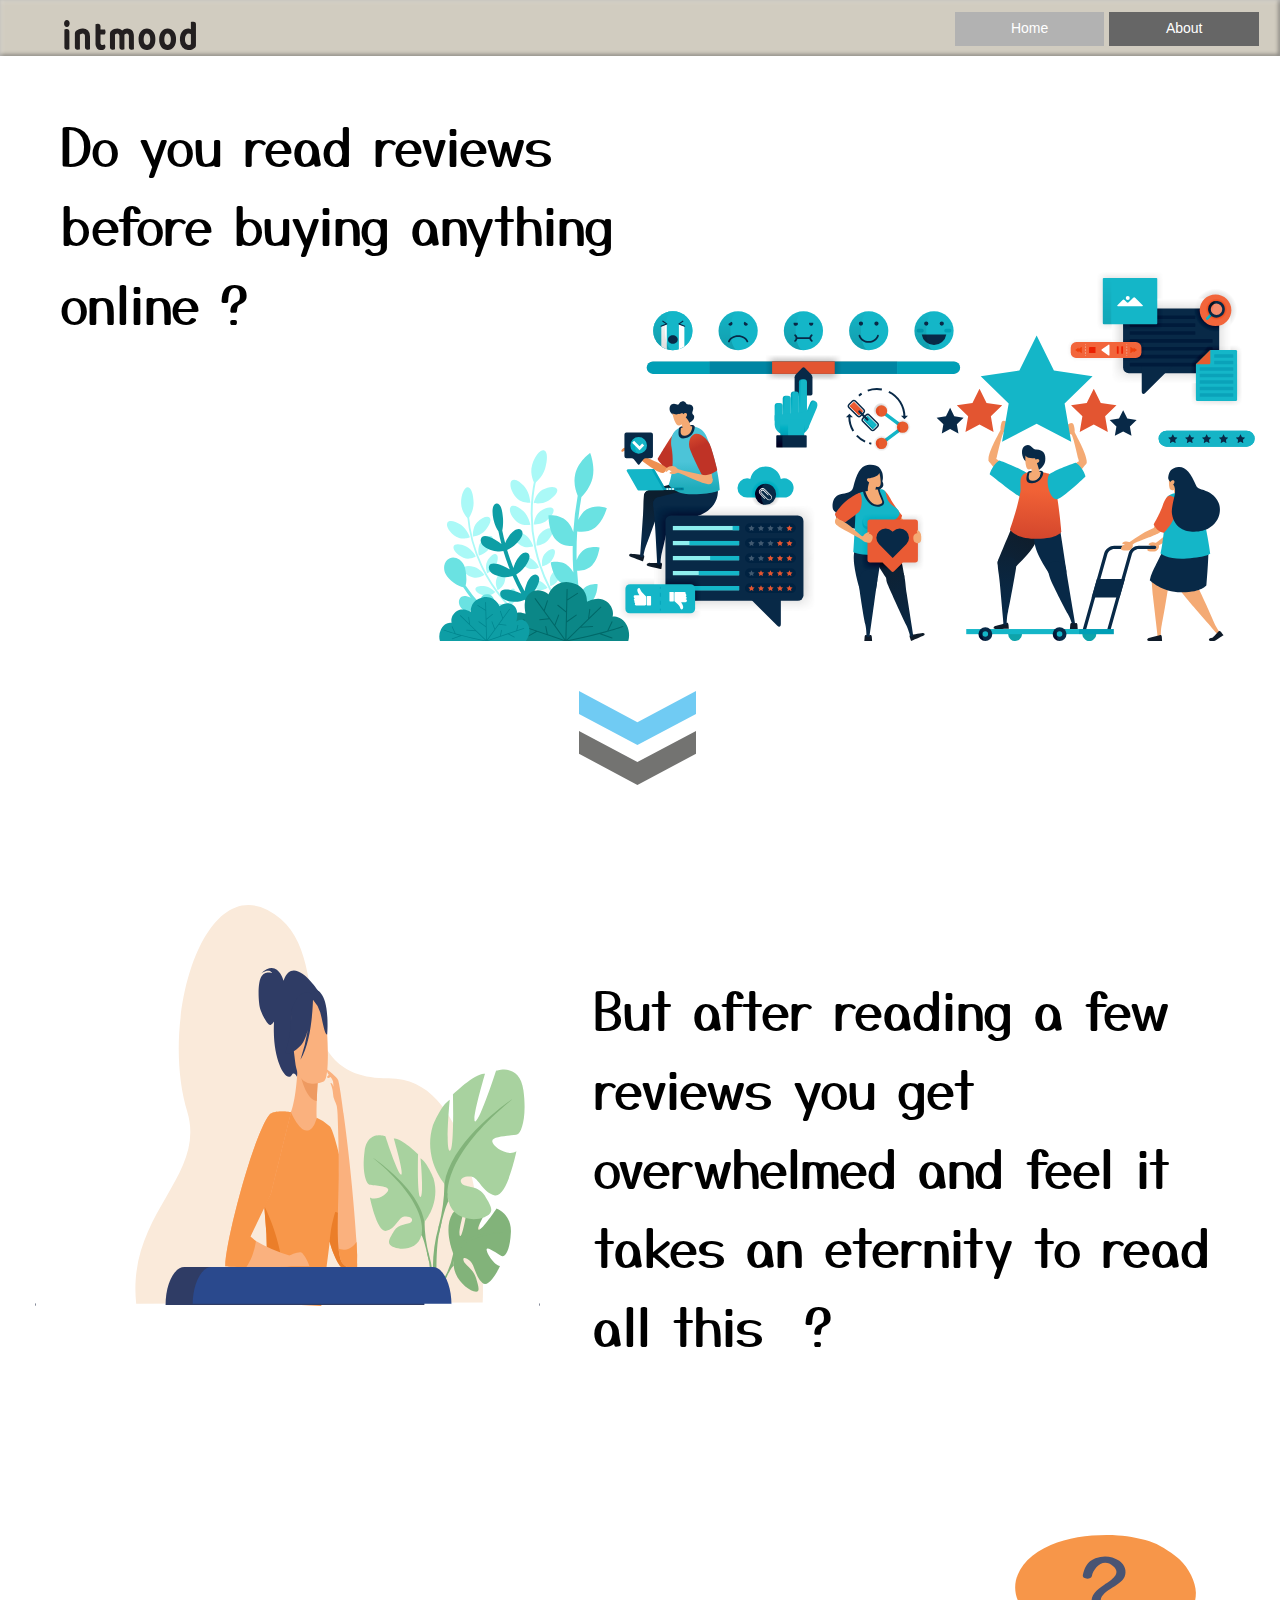
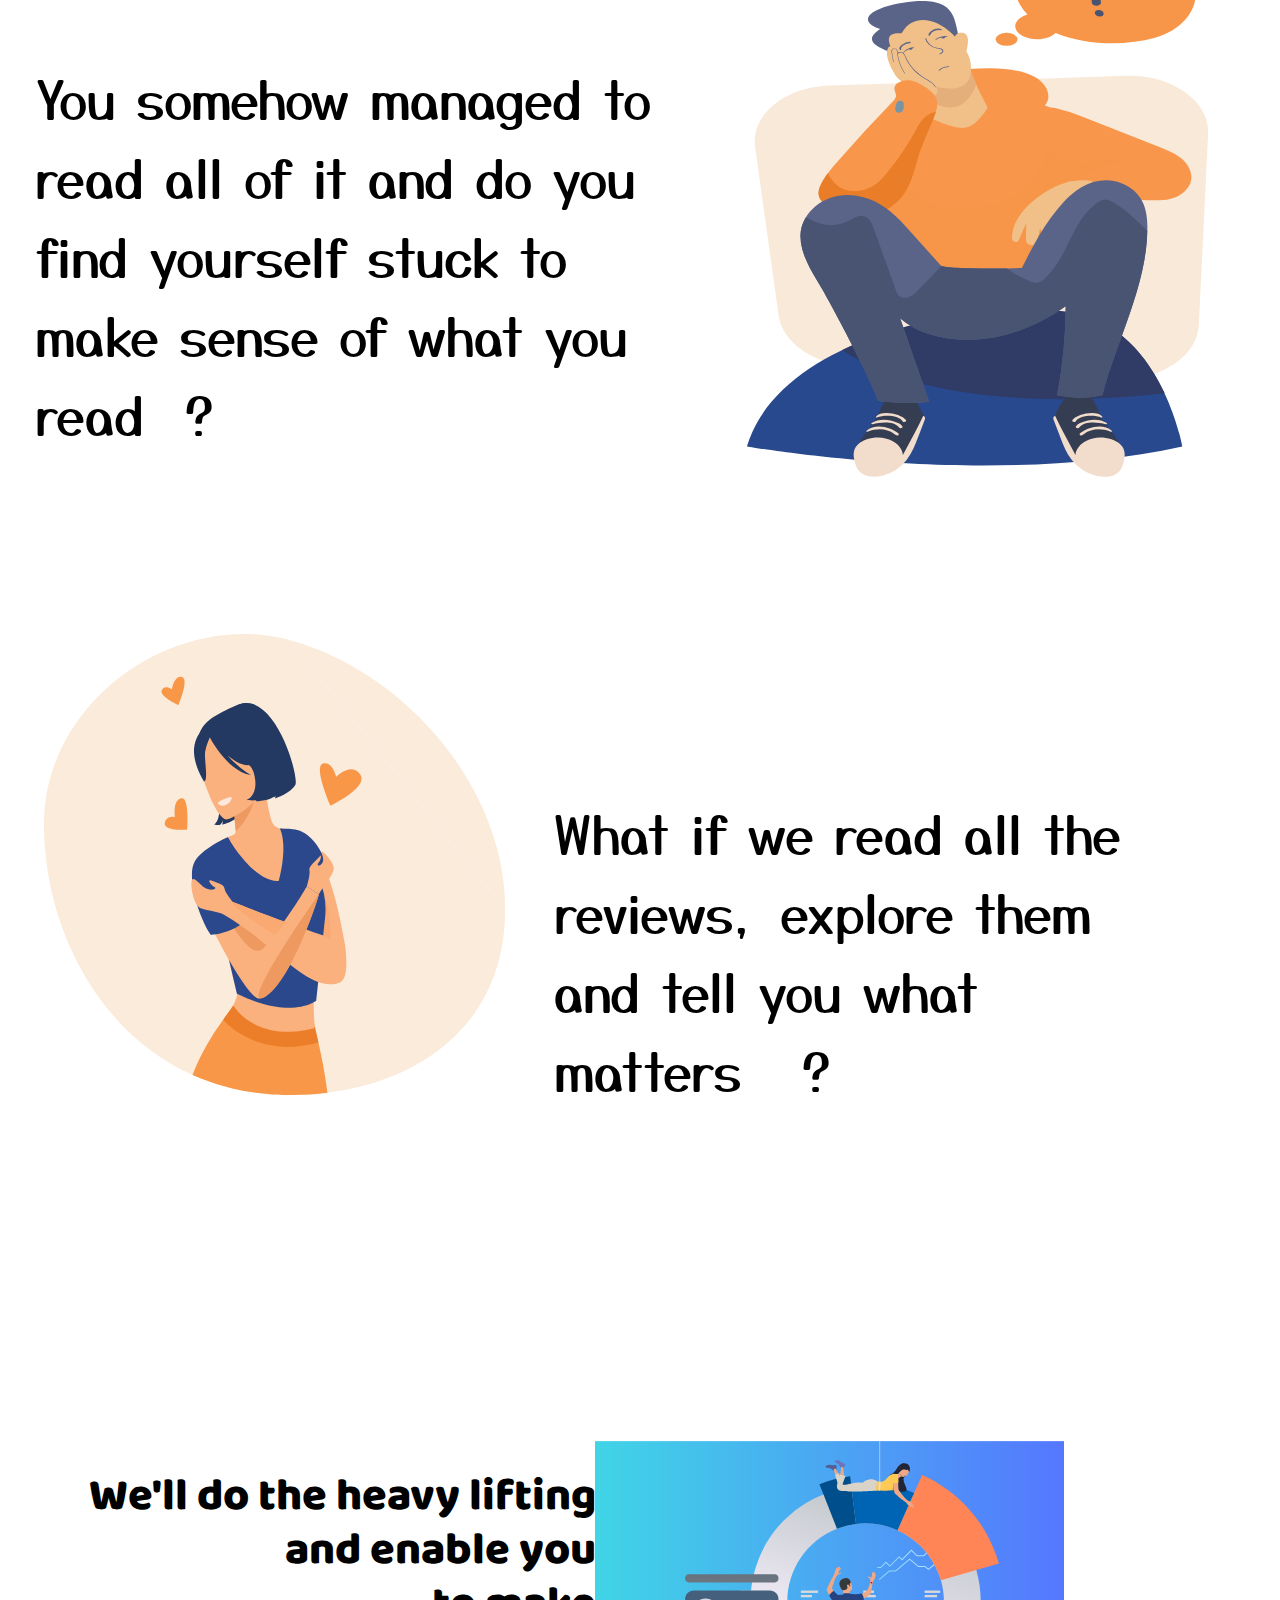
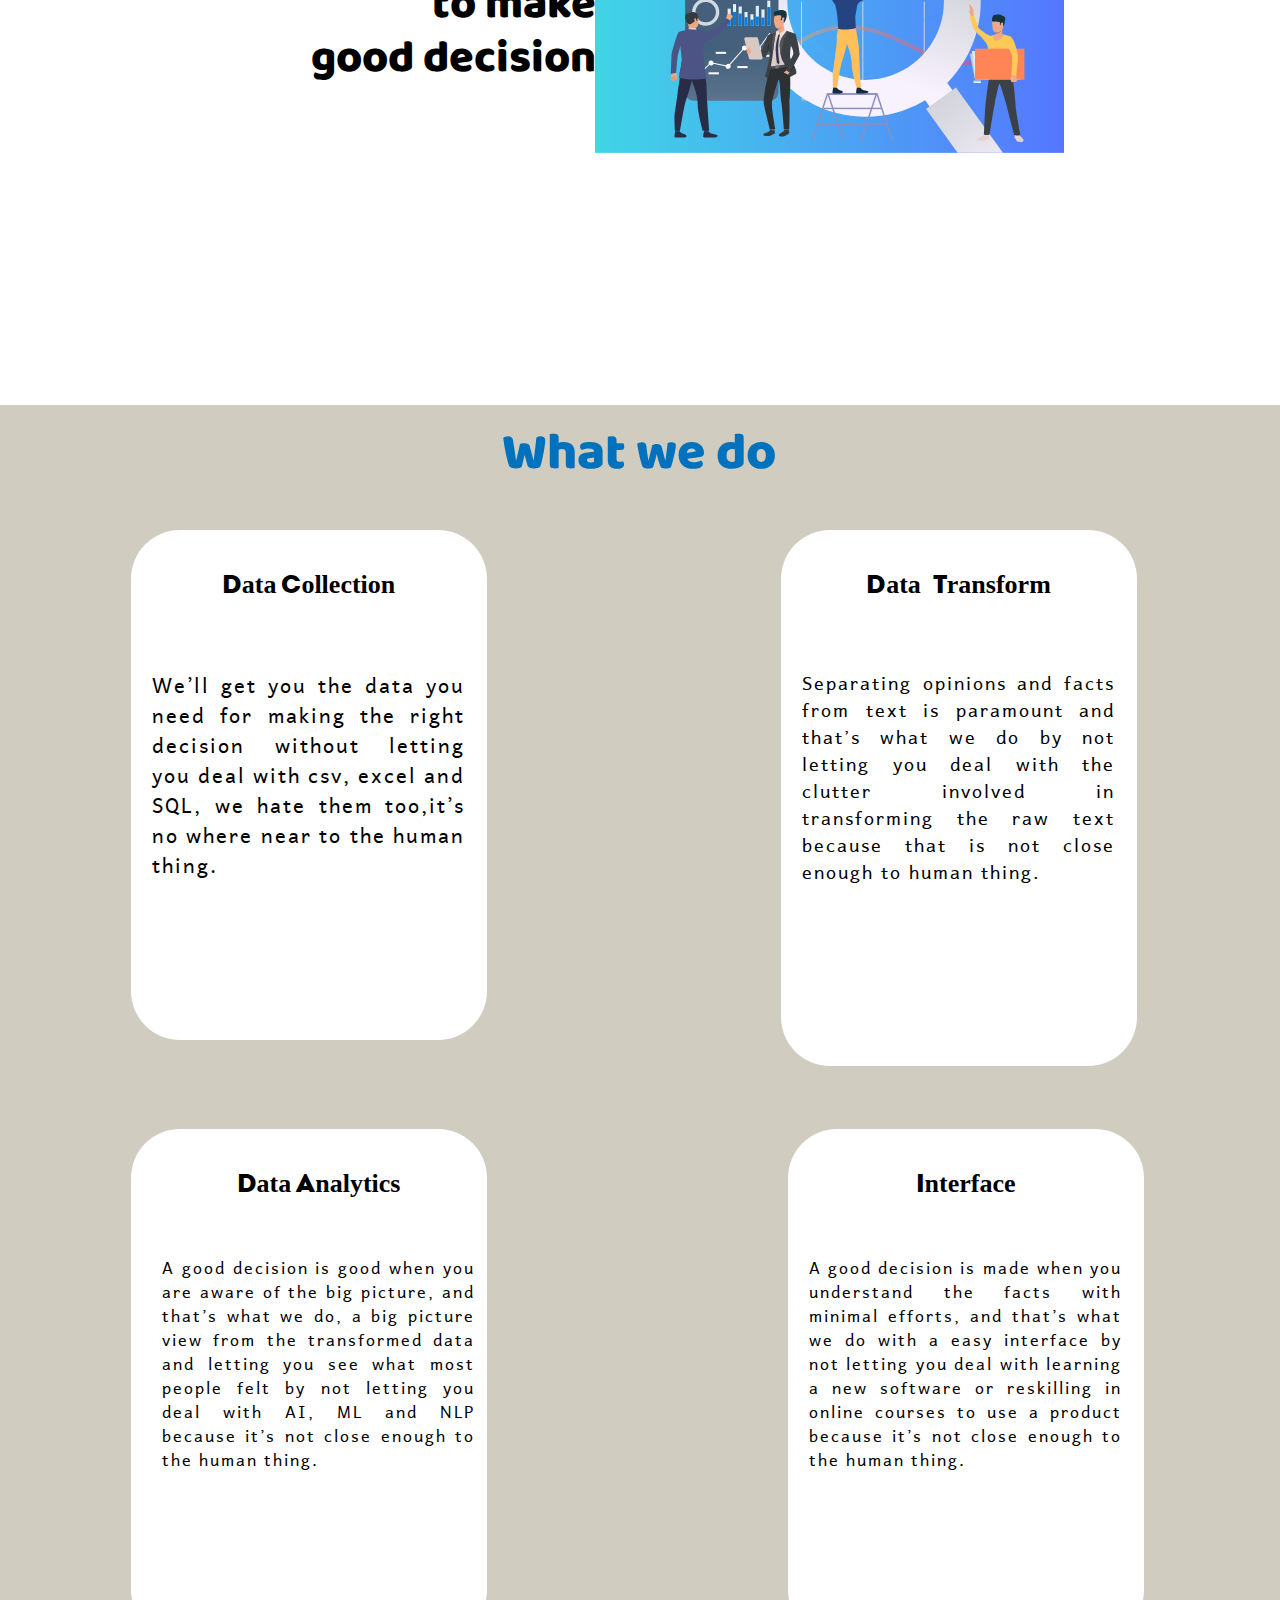
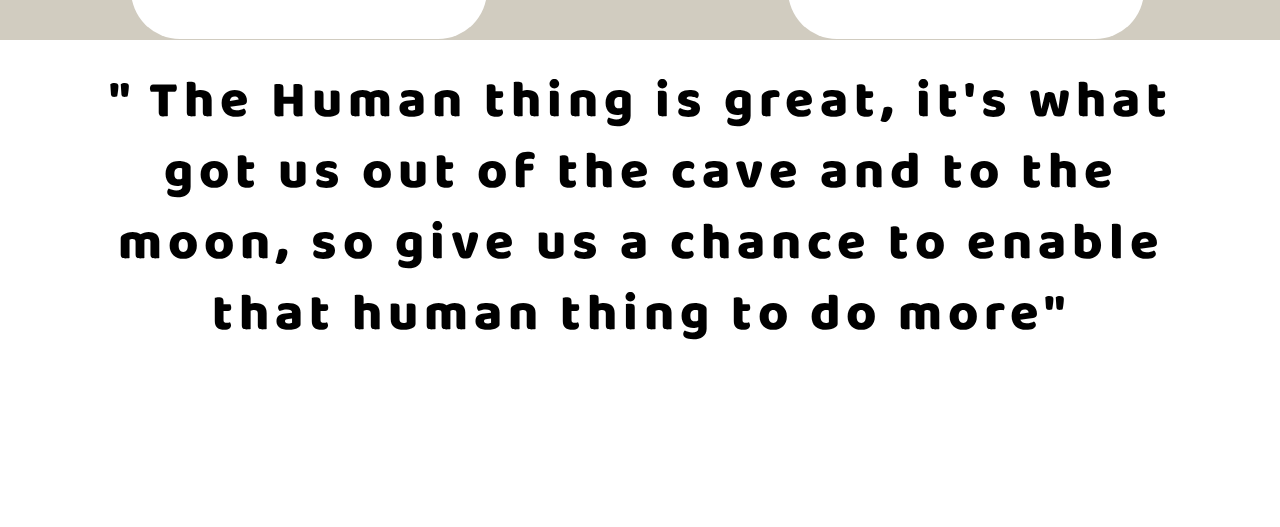
==== commit 1ea67741: "Bug fixes" ====
--- a/about.html
+++ b/about.html
@@ -17,12 +17,12 @@
   <title>About</title>
   <!-- CSS -->
   <link rel="stylesheet" type="text/css" href="css/site_global.css?crc=444006867"/>
-  <link rel="stylesheet" type="text/css" href="css/master_a-master.css?crc=390276192"/>
-  <link rel="stylesheet" type="text/css" href="css/about.css?crc=3945292179" id="pagesheet"/>
+  <link rel="stylesheet" type="text/css" href="css/master_a-master.css?crc=529694869"/>
+  <link rel="stylesheet" type="text/css" href="css/about.css?crc=349147630" id="pagesheet"/>
   <!-- IE-only CSS -->
   <!--[if lt IE 9]>
   <link rel="stylesheet" type="text/css" href="css/nomq_preview_master_a-master.css?crc=3824530138"/>
-  <link rel="stylesheet" type="text/css" href="css/nomq_about.css?crc=230793223" id="nomq_pagesheet"/>
+  <link rel="stylesheet" type="text/css" href="css/nomq_about.css?crc=34924221" id="nomq_pagesheet"/>
   <![endif]-->
   <!-- JS includes -->
   <!--[if lt IE 9]>
@@ -39,8 +39,8 @@
    <div class="clearfix borderbox" id="page"><!-- group -->
     <div class="clearfix grpelem" id="pmenuu6577"><!-- group -->
      <nav class="MenuBar clearfix" id="menuu6577"><!-- horizontal box -->
-      <div class="MenuItemContainer clearfix grpelem" id="u6585"><!-- vertical box -->
-       <a class="nonblock nontext MenuItem MenuItemWithSubMenu borderbox clearfix colelem" id="u6588" href="index.html"><!-- horizontal box --><div class="MenuItemLabel NoWrap clearfix grpelem" id="u6590-4"><!-- content --><p class="shared_content" data-content-guid="u6590-4_0_content">Home</p></div></a>
+      <div class="MenuItemContainer clearfix grpelem" id="u13423"><!-- vertical box -->
+       <a class="nonblock nontext MenuItem MenuItemWithSubMenu borderbox clearfix colelem" id="u13424" href="index.html"><!-- horizontal box --><div class="MenuItemLabel NoWrap clearfix grpelem" id="u13426-4"><!-- content --><p class="shared_content" data-content-guid="u13426-4_0_content">Home</p></div></a>
       </div>
       <div class="MenuItemContainer clearfix grpelem" id="u6578"><!-- vertical box -->
        <a class="nonblock nontext MenuItem MenuItemWithSubMenu MuseMenuActive borderbox clearfix colelem" id="u6579" href="about.html"><!-- horizontal box --><div class="MenuItemLabel NoWrap clearfix grpelem" id="u6581-4"><!-- content --><p class="shared_content" data-content-guid="u6581-4_0_content">About</p></div></a>
@@ -51,19 +51,16 @@
      </div>
      <div class="museBGSize shared_content" id="u137" data-content-guid="u137_content"><!-- simple frame --></div>
      <nav class="MenuBar clearfix" id="menuu6730"><!-- horizontal box -->
-      <div class="MenuItemContainer clearfix grpelem" id="u6731"><!-- vertical box -->
-       <a class="nonblock nontext MenuItem MenuItemWithSubMenu borderbox clearfix colelem" id="u6734" href="index.html"><!-- horizontal box --><div class="MenuItemLabel NoWrap clearfix grpelem" id="u6736-4"><!-- content --><p class="shared_content" data-content-guid="u6736-4_0_content">Home</p></div></a>
+      <div class="MenuItemContainer clearfix grpelem" id="u13252"><!-- vertical box -->
+       <a class="nonblock nontext MenuItem MenuItemWithSubMenu borderbox clearfix colelem" id="u13253" href="index.html"><!-- horizontal box --><div class="MenuItemLabel NoWrap clearfix grpelem" id="u13255-4"><!-- content --><p class="shared_content" data-content-guid="u13255-4_0_content">Home</p></div></a>
       </div>
       <div class="MenuItemContainer clearfix grpelem" id="u6738"><!-- vertical box -->
        <a class="nonblock nontext MenuItem MenuItemWithSubMenu MuseMenuActive borderbox clearfix colelem" id="u6739" href="about.html"><!-- horizontal box --><div class="MenuItemLabel NoWrap clearfix grpelem" id="u6740-4"><!-- content --><p class="shared_content" data-content-guid="u6740-4_0_content">About</p></div></a>
       </div>
      </nav>
     </div>
-    <div class="clearfix grpelem" id="ppu5712-3"><!-- column -->
-     <div class="clearfix colelem" id="pu5712-3"><!-- group -->
-      <div class="clearfix grpelem shared_content" id="u5712-3" data-content-guid="u5712-3_content"><!-- content -->
-       <p>&nbsp;</p>
-      </div>
+    <div class="clearfix grpelem" id="ppu185"><!-- column -->
+     <div class="clearfix colelem" id="pu185"><!-- group -->
       <div class="browser_width grpelem shared_content" id="u185-bw" data-content-guid="u185-bw_content">
        <div id="u185"><!-- group -->
         <div class="clearfix" id="u185_align_to_page">
@@ -184,8 +181,8 @@
    <div class="clearfix borderbox temp_no_id" data-orig-id="page"><!-- group -->
     <div class="clearfix grpelem temp_no_id" data-orig-id="pmenuu6577"><!-- group -->
      <nav class="MenuBar clearfix temp_no_id" data-orig-id="menuu6577"><!-- horizontal box -->
-      <div class="MenuItemContainer clearfix grpelem temp_no_id" data-orig-id="u6585"><!-- vertical box -->
-       <a class="nonblock nontext MenuItem MenuItemWithSubMenu borderbox clearfix colelem temp_no_id" href="index.html" data-orig-id="u6588"><!-- horizontal box --><div class="MenuItemLabel NoWrap clearfix grpelem temp_no_id" data-orig-id="u6590-4"><!-- content --><span class="placeholder" data-placeholder-for="u6590-4_0_content"><!-- placeholder node --></span></div></a>
+      <div class="MenuItemContainer clearfix grpelem temp_no_id" data-orig-id="u13423"><!-- vertical box -->
+       <a class="nonblock nontext MenuItem MenuItemWithSubMenu borderbox clearfix colelem temp_no_id" href="index.html" data-orig-id="u13424"><!-- horizontal box --><div class="MenuItemLabel NoWrap clearfix grpelem temp_no_id" data-orig-id="u13426-4"><!-- content --><span class="placeholder" data-placeholder-for="u13426-4_0_content"><!-- placeholder node --></span></div></a>
       </div>
       <div class="MenuItemContainer clearfix grpelem temp_no_id" data-orig-id="u6578"><!-- vertical box -->
        <a class="nonblock nontext MenuItem MenuItemWithSubMenu MuseMenuActive borderbox clearfix colelem temp_no_id" href="about.html" data-orig-id="u6579"><!-- horizontal box --><div class="MenuItemLabel NoWrap clearfix grpelem temp_no_id" data-orig-id="u6581-4"><!-- content --><span class="placeholder" data-placeholder-for="u6581-4_0_content"><!-- placeholder node --></span></div></a>
@@ -194,25 +191,22 @@
      <span class="browser_width placeholder" data-placeholder-for="u136-bw_content"><!-- placeholder node --></span>
      <span class="museBGSize placeholder" data-placeholder-for="u137_content"><!-- placeholder node --></span>
      <nav class="MenuBar clearfix temp_no_id" data-orig-id="menuu6730"><!-- horizontal box -->
-      <div class="MenuItemContainer clearfix grpelem temp_no_id" data-orig-id="u6731"><!-- vertical box -->
-       <a class="nonblock nontext MenuItem MenuItemWithSubMenu borderbox clearfix colelem temp_no_id" href="index.html" data-orig-id="u6734"><!-- horizontal box --><div class="MenuItemLabel NoWrap clearfix grpelem temp_no_id" data-orig-id="u6736-4"><!-- content --><span class="placeholder" data-placeholder-for="u6736-4_0_content"><!-- placeholder node --></span></div></a>
+      <div class="MenuItemContainer clearfix grpelem temp_no_id" data-orig-id="u13252"><!-- vertical box -->
+       <a class="nonblock nontext MenuItem MenuItemWithSubMenu borderbox clearfix colelem temp_no_id" href="index.html" data-orig-id="u13253"><!-- horizontal box --><div class="MenuItemLabel NoWrap clearfix grpelem temp_no_id" data-orig-id="u13255-4"><!-- content --><span class="placeholder" data-placeholder-for="u13255-4_0_content"><!-- placeholder node --></span></div></a>
       </div>
       <div class="MenuItemContainer clearfix grpelem temp_no_id" data-orig-id="u6738"><!-- vertical box -->
        <a class="nonblock nontext MenuItem MenuItemWithSubMenu MuseMenuActive borderbox clearfix colelem temp_no_id" href="about.html" data-orig-id="u6739"><!-- horizontal box --><div class="MenuItemLabel NoWrap clearfix grpelem temp_no_id" data-orig-id="u6740-4"><!-- content --><span class="placeholder" data-placeholder-for="u6740-4_0_content"><!-- placeholder node --></span></div></a>
       </div>
      </nav>
     </div>
-    <div class="clearfix grpelem temp_no_id" data-orig-id="ppu5712-3"><!-- column -->
-     <div class="clearfix colelem temp_no_id" data-orig-id="pu5712-3"><!-- group -->
-      <span class="clearfix grpelem placeholder" data-placeholder-for="u5712-3_content"><!-- placeholder node --></span>
-      <div class="browser_width grpelem temp_no_id" data-orig-id="u110-bw">
-       <div class="temp_no_id" data-orig-id="u110"><!-- group -->
-        <div class="clearfix temp_no_id" data-orig-id="u110_align_to_page">
-         <div class="museBGSize clearfix grpelem temp_no_id" data-orig-id="u4682"><!-- group -->
-          <span class="museBGSize grpelem placeholder" data-placeholder-for="u7422_content"><!-- placeholder node --></span>
-         </div>
-         <span class="clearfix grpelem placeholder" data-placeholder-for="u113-4_content"><!-- placeholder node --></span>
-        </div>
+    <div class="clearfix grpelem" id="pu110"><!-- column -->
+     <div class="browser_width colelem temp_no_id" data-orig-id="u110-bw">
+      <div class="temp_no_id" data-orig-id="u110"><!-- group -->
+       <div class="clearfix temp_no_id" data-orig-id="u110_align_to_page">
+        <div class="museBGSize clearfix grpelem temp_no_id" data-orig-id="u4682"><!-- group -->
+         <span class="museBGSize grpelem placeholder" data-placeholder-for="u7422_content"><!-- placeholder node --></span>
+        </div>
+        <span class="clearfix grpelem placeholder" data-placeholder-for="u113-4_content"><!-- placeholder node --></span>
        </div>
       </div>
      </div>
@@ -242,8 +236,8 @@
    <div class="clearfix borderbox temp_no_id" data-orig-id="page"><!-- group -->
     <div class="clearfix grpelem temp_no_id" data-orig-id="pmenuu6577"><!-- group -->
      <nav class="MenuBar clearfix temp_no_id" data-orig-id="menuu6577"><!-- horizontal box -->
-      <div class="MenuItemContainer clearfix grpelem temp_no_id" data-orig-id="u6585"><!-- vertical box -->
-       <a class="nonblock nontext MenuItem MenuItemWithSubMenu borderbox clearfix colelem temp_no_id" href="index.html" data-orig-id="u6588"><!-- horizontal box --><div class="MenuItemLabel NoWrap clearfix grpelem temp_no_id" data-orig-id="u6590-4"><!-- content --><span class="placeholder" data-placeholder-for="u6590-4_0_content"><!-- placeholder node --></span></div></a>
+      <div class="MenuItemContainer clearfix grpelem temp_no_id" data-orig-id="u13423"><!-- vertical box -->
+       <a class="nonblock nontext MenuItem MenuItemWithSubMenu borderbox clearfix colelem temp_no_id" href="index.html" data-orig-id="u13424"><!-- horizontal box --><div class="MenuItemLabel NoWrap clearfix grpelem temp_no_id" data-orig-id="u13426-4"><!-- content --><span class="placeholder" data-placeholder-for="u13426-4_0_content"><!-- placeholder node --></span></div></a>
       </div>
       <div class="MenuItemContainer clearfix grpelem temp_no_id" data-orig-id="u6578"><!-- vertical box -->
        <a class="nonblock nontext MenuItem MenuItemWithSubMenu MuseMenuActive borderbox clearfix colelem temp_no_id" href="about.html" data-orig-id="u6579"><!-- horizontal box --><div class="MenuItemLabel NoWrap clearfix grpelem temp_no_id" data-orig-id="u6581-4"><!-- content --><span class="placeholder" data-placeholder-for="u6581-4_0_content"><!-- placeholder node --></span></div></a>
@@ -252,25 +246,22 @@
      <span class="browser_width placeholder" data-placeholder-for="u136-bw_content"><!-- placeholder node --></span>
      <span class="museBGSize placeholder" data-placeholder-for="u137_content"><!-- placeholder node --></span>
      <nav class="MenuBar clearfix temp_no_id" data-orig-id="menuu6730"><!-- horizontal box -->
-      <div class="MenuItemContainer clearfix grpelem temp_no_id" data-orig-id="u6731"><!-- vertical box -->
-       <a class="nonblock nontext MenuItem MenuItemWithSubMenu borderbox clearfix colelem temp_no_id" href="index.html" data-orig-id="u6734"><!-- horizontal box --><div class="MenuItemLabel NoWrap clearfix grpelem temp_no_id" data-orig-id="u6736-4"><!-- content --><span class="placeholder" data-placeholder-for="u6736-4_0_content"><!-- placeholder node --></span></div></a>
+      <div class="MenuItemContainer clearfix grpelem temp_no_id" data-orig-id="u13252"><!-- vertical box -->
+       <a class="nonblock nontext MenuItem MenuItemWithSubMenu borderbox clearfix colelem temp_no_id" href="index.html" data-orig-id="u13253"><!-- horizontal box --><div class="MenuItemLabel NoWrap clearfix grpelem temp_no_id" data-orig-id="u13255-4"><!-- content --><span class="placeholder" data-placeholder-for="u13255-4_0_content"><!-- placeholder node --></span></div></a>
       </div>
       <div class="MenuItemContainer clearfix grpelem temp_no_id" data-orig-id="u6738"><!-- vertical box -->
        <a class="nonblock nontext MenuItem MenuItemWithSubMenu MuseMenuActive borderbox clearfix colelem temp_no_id" href="about.html" data-orig-id="u6739"><!-- horizontal box --><div class="MenuItemLabel NoWrap clearfix grpelem temp_no_id" data-orig-id="u6740-4"><!-- content --><span class="placeholder" data-placeholder-for="u6740-4_0_content"><!-- placeholder node --></span></div></a>
       </div>
      </nav>
     </div>
-    <div class="clearfix grpelem temp_no_id" data-orig-id="ppu5712-3"><!-- column -->
-     <div class="clearfix colelem temp_no_id" data-orig-id="pu5712-3"><!-- group -->
-      <span class="clearfix grpelem placeholder" data-placeholder-for="u5712-3_content"><!-- placeholder node --></span>
-      <div class="browser_width grpelem temp_no_id" data-orig-id="u110-bw">
-       <div class="temp_no_id" data-orig-id="u110"><!-- group -->
-        <div class="clearfix temp_no_id" data-orig-id="u110_align_to_page">
-         <div class="museBGSize clearfix grpelem temp_no_id" data-orig-id="u4682"><!-- column -->
-          <div class="position_content" id="u4682_position_content">
-           <img class="colelem temp_no_id temp_no_img_src" alt="Do you read reviews before buying anything online ?" data-orig-src="images/u113-4.png?crc=3781713937" data-image-width="763" data-orig-id="u113-4" src="images/blank.gif?crc=4208392903"/><!-- rasterized frame -->
-           <span class="museBGSize colelem placeholder" data-placeholder-for="u7422_content"><!-- placeholder node --></span>
-          </div>
+    <div class="clearfix grpelem temp_no_id" data-orig-id="pu110"><!-- column -->
+     <div class="browser_width colelem temp_no_id" data-orig-id="u110-bw">
+      <div class="temp_no_id" data-orig-id="u110"><!-- group -->
+       <div class="clearfix temp_no_id" data-orig-id="u110_align_to_page">
+        <div class="museBGSize clearfix grpelem temp_no_id" data-orig-id="u4682"><!-- column -->
+         <div class="position_content" id="u4682_position_content">
+          <img class="colelem temp_no_id temp_no_img_src" alt="Do you read reviews before buying anything online ?" data-orig-src="images/u113-4.png?crc=3781713937" data-image-width="763" data-orig-id="u113-4" src="images/blank.gif?crc=4208392903"/><!-- rasterized frame -->
+          <span class="museBGSize colelem placeholder" data-placeholder-for="u7422_content"><!-- placeholder node --></span>
          </div>
         </div>
        </div>
@@ -290,8 +281,8 @@
    <div class="clearfix borderbox temp_no_id" data-orig-id="page"><!-- group -->
     <div class="clearfix grpelem temp_no_id" data-orig-id="pmenuu6577"><!-- group -->
      <nav class="MenuBar clearfix temp_no_id" data-orig-id="menuu6577"><!-- horizontal box -->
-      <div class="MenuItemContainer clearfix grpelem temp_no_id" data-orig-id="u6585"><!-- vertical box -->
-       <a class="nonblock nontext MenuItem MenuItemWithSubMenu borderbox clearfix colelem temp_no_id" href="index.html" data-orig-id="u6588"><!-- horizontal box --><div class="MenuItemLabel NoWrap clearfix grpelem temp_no_id" data-orig-id="u6590-4"><!-- content --><span class="placeholder" data-placeholder-for="u6590-4_0_content"><!-- placeholder node --></span></div></a>
+      <div class="MenuItemContainer clearfix grpelem temp_no_id" data-orig-id="u13423"><!-- vertical box -->
+       <a class="nonblock nontext MenuItem MenuItemWithSubMenu borderbox clearfix colelem temp_no_id" href="index.html" data-orig-id="u13424"><!-- horizontal box --><div class="MenuItemLabel NoWrap clearfix grpelem temp_no_id" data-orig-id="u13426-4"><!-- content --><span class="placeholder" data-placeholder-for="u13426-4_0_content"><!-- placeholder node --></span></div></a>
       </div>
       <div class="MenuItemContainer clearfix grpelem temp_no_id" data-orig-id="u6578"><!-- vertical box -->
        <a class="nonblock nontext MenuItem MenuItemWithSubMenu MuseMenuActive borderbox clearfix colelem temp_no_id" href="about.html" data-orig-id="u6579"><!-- horizontal box --><div class="MenuItemLabel NoWrap clearfix grpelem temp_no_id" data-orig-id="u6581-4"><!-- content --><span class="placeholder" data-placeholder-for="u6581-4_0_content"><!-- placeholder node --></span></div></a>
@@ -300,25 +291,22 @@
      <span class="browser_width placeholder" data-placeholder-for="u136-bw_content"><!-- placeholder node --></span>
      <span class="museBGSize placeholder" data-placeholder-for="u137_content"><!-- placeholder node --></span>
      <nav class="MenuBar clearfix temp_no_id" data-orig-id="menuu6730"><!-- horizontal box -->
-      <div class="MenuItemContainer clearfix grpelem temp_no_id" data-orig-id="u6731"><!-- vertical box -->
-       <a class="nonblock nontext MenuItem MenuItemWithSubMenu borderbox clearfix colelem temp_no_id" href="index.html" data-orig-id="u6734"><!-- horizontal box --><div class="MenuItemLabel NoWrap clearfix grpelem temp_no_id" data-orig-id="u6736-4"><!-- content --><span class="placeholder" data-placeholder-for="u6736-4_0_content"><!-- placeholder node --></span></div></a>
+      <div class="MenuItemContainer clearfix grpelem temp_no_id" data-orig-id="u13252"><!-- vertical box -->
+       <a class="nonblock nontext MenuItem MenuItemWithSubMenu borderbox clearfix colelem temp_no_id" href="index.html" data-orig-id="u13253"><!-- horizontal box --><div class="MenuItemLabel NoWrap clearfix grpelem temp_no_id" data-orig-id="u13255-4"><!-- content --><span class="placeholder" data-placeholder-for="u13255-4_0_content"><!-- placeholder node --></span></div></a>
       </div>
       <div class="MenuItemContainer clearfix grpelem temp_no_id" data-orig-id="u6738"><!-- vertical box -->
        <a class="nonblock nontext MenuItem MenuItemWithSubMenu MuseMenuActive borderbox clearfix colelem temp_no_id" href="about.html" data-orig-id="u6739"><!-- horizontal box --><div class="MenuItemLabel NoWrap clearfix grpelem temp_no_id" data-orig-id="u6740-4"><!-- content --><span class="placeholder" data-placeholder-for="u6740-4_0_content"><!-- placeholder node --></span></div></a>
       </div>
      </nav>
     </div>
-    <div class="clearfix grpelem temp_no_id" data-orig-id="ppu5712-3"><!-- column -->
-     <div class="clearfix colelem temp_no_id" data-orig-id="pu5712-3"><!-- group -->
-      <span class="clearfix grpelem placeholder" data-placeholder-for="u5712-3_content"><!-- placeholder node --></span>
-      <div class="browser_width grpelem temp_no_id" data-orig-id="u110-bw">
-       <div class="temp_no_id" data-orig-id="u110"><!-- group -->
-        <div class="clearfix temp_no_id" data-orig-id="u110_align_to_page">
-         <div class="museBGSize clearfix grpelem temp_no_id" data-orig-id="u4682"><!-- column -->
-          <div class="position_content temp_no_id" data-orig-id="u4682_position_content">
-           <span class="clearfix colelem placeholder" data-placeholder-for="u113-4_content"><!-- placeholder node --></span>
-           <span class="museBGSize colelem placeholder" data-placeholder-for="u7422_content"><!-- placeholder node --></span>
-          </div>
+    <div class="clearfix grpelem temp_no_id" data-orig-id="pu110"><!-- column -->
+     <div class="browser_width colelem temp_no_id" data-orig-id="u110-bw">
+      <div class="temp_no_id" data-orig-id="u110"><!-- group -->
+       <div class="clearfix temp_no_id" data-orig-id="u110_align_to_page">
+        <div class="museBGSize clearfix grpelem temp_no_id" data-orig-id="u4682"><!-- column -->
+         <div class="position_content temp_no_id" data-orig-id="u4682_position_content">
+          <span class="clearfix colelem placeholder" data-placeholder-for="u113-4_content"><!-- placeholder node --></span>
+          <span class="museBGSize colelem placeholder" data-placeholder-for="u7422_content"><!-- placeholder node --></span>
          </div>
         </div>
        </div>
@@ -364,8 +352,8 @@
    <div class="clearfix borderbox temp_no_id" data-orig-id="page"><!-- group -->
     <div class="clearfix grpelem temp_no_id" data-orig-id="pmenuu6577"><!-- group -->
      <nav class="MenuBar clearfix temp_no_id" data-orig-id="menuu6577"><!-- horizontal box -->
-      <div class="MenuItemContainer clearfix grpelem temp_no_id" data-orig-id="u6585"><!-- vertical box -->
-       <a class="nonblock nontext MenuItem MenuItemWithSubMenu borderbox clearfix colelem temp_no_id" href="index.html" data-orig-id="u6588"><!-- horizontal box --><div class="MenuItemLabel NoWrap clearfix grpelem temp_no_id" data-orig-id="u6590-4"><!-- content --><span class="placeholder" data-placeholder-for="u6590-4_0_content"><!-- placeholder node --></span></div></a>
+      <div class="MenuItemContainer clearfix grpelem temp_no_id" data-orig-id="u13423"><!-- vertical box -->
+       <a class="nonblock nontext MenuItem MenuItemWithSubMenu borderbox clearfix colelem temp_no_id" href="index.html" data-orig-id="u13424"><!-- horizontal box --><div class="MenuItemLabel NoWrap clearfix grpelem temp_no_id" data-orig-id="u13426-4"><!-- content --><span class="placeholder" data-placeholder-for="u13426-4_0_content"><!-- placeholder node --></span></div></a>
       </div>
       <div class="MenuItemContainer clearfix grpelem temp_no_id" data-orig-id="u6578"><!-- vertical box -->
        <a class="nonblock nontext MenuItem MenuItemWithSubMenu MuseMenuActive borderbox clearfix colelem temp_no_id" href="about.html" data-orig-id="u6579"><!-- horizontal box --><div class="MenuItemLabel NoWrap clearfix grpelem temp_no_id" data-orig-id="u6581-4"><!-- content --><span class="placeholder" data-placeholder-for="u6581-4_0_content"><!-- placeholder node --></span></div></a>
@@ -374,25 +362,22 @@
      <span class="browser_width placeholder" data-placeholder-for="u136-bw_content"><!-- placeholder node --></span>
      <span class="museBGSize placeholder" data-placeholder-for="u137_content"><!-- placeholder node --></span>
      <nav class="MenuBar clearfix temp_no_id" data-orig-id="menuu6730"><!-- horizontal box -->
-      <div class="MenuItemContainer clearfix grpelem temp_no_id" data-orig-id="u6731"><!-- vertical box -->
-       <a class="nonblock nontext MenuItem MenuItemWithSubMenu borderbox clearfix colelem temp_no_id" href="index.html" data-orig-id="u6734"><!-- horizontal box --><div class="MenuItemLabel NoWrap clearfix grpelem temp_no_id" data-orig-id="u6736-4"><!-- content --><span class="placeholder" data-placeholder-for="u6736-4_0_content"><!-- placeholder node --></span></div></a>
+      <div class="MenuItemContainer clearfix grpelem temp_no_id" data-orig-id="u13252"><!-- vertical box -->
+       <a class="nonblock nontext MenuItem MenuItemWithSubMenu borderbox clearfix colelem temp_no_id" href="index.html" data-orig-id="u13253"><!-- horizontal box --><div class="MenuItemLabel NoWrap clearfix grpelem temp_no_id" data-orig-id="u13255-4"><!-- content --><span class="placeholder" data-placeholder-for="u13255-4_0_content"><!-- placeholder node --></span></div></a>
       </div>
       <div class="MenuItemContainer clearfix grpelem temp_no_id" data-orig-id="u6738"><!-- vertical box -->
        <a class="nonblock nontext MenuItem MenuItemWithSubMenu MuseMenuActive borderbox clearfix colelem temp_no_id" href="about.html" data-orig-id="u6739"><!-- horizontal box --><div class="MenuItemLabel NoWrap clearfix grpelem temp_no_id" data-orig-id="u6740-4"><!-- content --><span class="placeholder" data-placeholder-for="u6740-4_0_content"><!-- placeholder node --></span></div></a>
       </div>
      </nav>
     </div>
-    <div class="clearfix grpelem temp_no_id" data-orig-id="ppu5712-3"><!-- column -->
-     <div class="clearfix colelem temp_no_id" data-orig-id="pu5712-3"><!-- group -->
-      <span class="clearfix grpelem placeholder" data-placeholder-for="u5712-3_content"><!-- placeholder node --></span>
-      <div class="browser_width grpelem temp_no_id" data-orig-id="u110-bw">
-       <div class="temp_no_id" data-orig-id="u110"><!-- group -->
-        <div class="clearfix temp_no_id" data-orig-id="u110_align_to_page">
-         <div class="museBGSize clearfix grpelem temp_no_id" data-orig-id="u4682"><!-- column -->
-          <div class="position_content temp_no_id" data-orig-id="u4682_position_content">
-           <span class="clearfix colelem placeholder" data-placeholder-for="u113-4_content"><!-- placeholder node --></span>
-           <span class="museBGSize colelem placeholder" data-placeholder-for="u7422_content"><!-- placeholder node --></span>
-          </div>
+    <div class="clearfix grpelem temp_no_id" data-orig-id="pu110"><!-- column -->
+     <div class="browser_width colelem temp_no_id" data-orig-id="u110-bw">
+      <div class="temp_no_id" data-orig-id="u110"><!-- group -->
+       <div class="clearfix temp_no_id" data-orig-id="u110_align_to_page">
+        <div class="museBGSize clearfix grpelem temp_no_id" data-orig-id="u4682"><!-- column -->
+         <div class="position_content temp_no_id" data-orig-id="u4682_position_content">
+          <span class="clearfix colelem placeholder" data-placeholder-for="u113-4_content"><!-- placeholder node --></span>
+          <span class="museBGSize colelem placeholder" data-placeholder-for="u7422_content"><!-- placeholder node --></span>
          </div>
         </div>
        </div>
@@ -420,8 +405,8 @@
    <div class="clearfix borderbox temp_no_id" data-orig-id="page"><!-- group -->
     <div class="clearfix grpelem temp_no_id" data-orig-id="pmenuu6577"><!-- group -->
      <nav class="MenuBar clearfix temp_no_id" data-orig-id="menuu6577"><!-- horizontal box -->
-      <div class="MenuItemContainer clearfix grpelem temp_no_id" data-orig-id="u6585"><!-- vertical box -->
-       <a class="nonblock nontext MenuItem MenuItemWithSubMenu borderbox clearfix colelem temp_no_id" href="index.html" data-orig-id="u6588"><!-- horizontal box --><div class="MenuItemLabel NoWrap clearfix grpelem temp_no_id" data-orig-id="u6590-4"><!-- content --><span class="placeholder" data-placeholder-for="u6590-4_0_content"><!-- placeholder node --></span></div></a>
+      <div class="MenuItemContainer clearfix grpelem temp_no_id" data-orig-id="u13423"><!-- vertical box -->
+       <a class="nonblock nontext MenuItem MenuItemWithSubMenu borderbox clearfix colelem temp_no_id" href="index.html" data-orig-id="u13424"><!-- horizontal box --><div class="MenuItemLabel NoWrap clearfix grpelem temp_no_id" data-orig-id="u13426-4"><!-- content --><span class="placeholder" data-placeholder-for="u13426-4_0_content"><!-- placeholder node --></span></div></a>
       </div>
       <div class="MenuItemContainer clearfix grpelem temp_no_id" data-orig-id="u6578"><!-- vertical box -->
        <a class="nonblock nontext MenuItem MenuItemWithSubMenu MuseMenuActive borderbox clearfix colelem temp_no_id" href="about.html" data-orig-id="u6579"><!-- horizontal box --><div class="MenuItemLabel NoWrap clearfix grpelem temp_no_id" data-orig-id="u6581-4"><!-- content --><span class="placeholder" data-placeholder-for="u6581-4_0_content"><!-- placeholder node --></span></div></a>
@@ -430,24 +415,21 @@
      <span class="browser_width placeholder" data-placeholder-for="u136-bw_content"><!-- placeholder node --></span>
      <span class="museBGSize placeholder" data-placeholder-for="u137_content"><!-- placeholder node --></span>
      <nav class="MenuBar clearfix temp_no_id" data-orig-id="menuu6730"><!-- horizontal box -->
-      <div class="MenuItemContainer clearfix grpelem temp_no_id" data-orig-id="u6731"><!-- vertical box -->
-       <a class="nonblock nontext MenuItem MenuItemWithSubMenu borderbox clearfix colelem temp_no_id" href="index.html" data-orig-id="u6734"><!-- horizontal box --><div class="MenuItemLabel NoWrap clearfix grpelem temp_no_id" data-orig-id="u6736-4"><!-- content --><span class="placeholder" data-placeholder-for="u6736-4_0_content"><!-- placeholder node --></span></div></a>
+      <div class="MenuItemContainer clearfix grpelem temp_no_id" data-orig-id="u13252"><!-- vertical box -->
+       <a class="nonblock nontext MenuItem MenuItemWithSubMenu borderbox clearfix colelem temp_no_id" href="index.html" data-orig-id="u13253"><!-- horizontal box --><div class="MenuItemLabel NoWrap clearfix grpelem temp_no_id" data-orig-id="u13255-4"><!-- content --><span class="placeholder" data-placeholder-for="u13255-4_0_content"><!-- placeholder node --></span></div></a>
       </div>
       <div class="MenuItemContainer clearfix grpelem temp_no_id" data-orig-id="u6738"><!-- vertical box -->
        <a class="nonblock nontext MenuItem MenuItemWithSubMenu MuseMenuActive borderbox clearfix colelem temp_no_id" href="about.html" data-orig-id="u6739"><!-- horizontal box --><div class="MenuItemLabel NoWrap clearfix grpelem temp_no_id" data-orig-id="u6740-4"><!-- content --><span class="placeholder" data-placeholder-for="u6740-4_0_content"><!-- placeholder node --></span></div></a>
       </div>
      </nav>
     </div>
-    <div class="clearfix grpelem temp_no_id" data-orig-id="ppu5712-3"><!-- column -->
-     <div class="clearfix colelem temp_no_id" data-orig-id="pu5712-3"><!-- group -->
-      <span class="clearfix grpelem placeholder" data-placeholder-for="u5712-3_content"><!-- placeholder node --></span>
-      <div class="browser_width grpelem temp_no_id" data-orig-id="u110-bw">
-       <div class="temp_no_id" data-orig-id="u110"><!-- group -->
-        <div class="clearfix temp_no_id" data-orig-id="u110_align_to_page">
-         <div class="museBGSize clearfix grpelem temp_no_id" data-orig-id="u4682"><!-- column -->
-          <span class="clearfix colelem placeholder" data-placeholder-for="u113-4_content"><!-- placeholder node --></span>
-          <span class="museBGSize colelem placeholder" data-placeholder-for="u7422_content"><!-- placeholder node --></span>
-         </div>
+    <div class="clearfix grpelem temp_no_id" data-orig-id="pu110"><!-- column -->
+     <div class="browser_width colelem temp_no_id" data-orig-id="u110-bw">
+      <div class="temp_no_id" data-orig-id="u110"><!-- group -->
+       <div class="clearfix temp_no_id" data-orig-id="u110_align_to_page">
+        <div class="museBGSize clearfix grpelem temp_no_id" data-orig-id="u4682"><!-- column -->
+         <span class="clearfix colelem placeholder" data-placeholder-for="u113-4_content"><!-- placeholder node --></span>
+         <span class="museBGSize colelem placeholder" data-placeholder-for="u7422_content"><!-- placeholder node --></span>
         </div>
        </div>
       </div>
@@ -500,8 +482,8 @@
    <div class="clearfix borderbox temp_no_id" data-orig-id="page"><!-- group -->
     <div class="clearfix grpelem temp_no_id" data-orig-id="pmenuu6577"><!-- group -->
      <nav class="MenuBar clearfix temp_no_id" data-orig-id="menuu6577"><!-- horizontal box -->
-      <div class="MenuItemContainer clearfix grpelem temp_no_id" data-orig-id="u6585"><!-- vertical box -->
-       <a class="nonblock nontext MenuItem MenuItemWithSubMenu borderbox clearfix colelem temp_no_id" href="index.html" data-orig-id="u6588"><!-- horizontal box --><div class="MenuItemLabel NoWrap clearfix grpelem temp_no_id" data-orig-id="u6590-4"><!-- content --><span class="placeholder" data-placeholder-for="u6590-4_0_content"><!-- placeholder node --></span></div></a>
+      <div class="MenuItemContainer clearfix grpelem temp_no_id" data-orig-id="u13423"><!-- vertical box -->
+       <a class="nonblock nontext MenuItem MenuItemWithSubMenu borderbox clearfix colelem temp_no_id" href="index.html" data-orig-id="u13424"><!-- horizontal box --><div class="MenuItemLabel NoWrap clearfix grpelem temp_no_id" data-orig-id="u13426-4"><!-- content --><span class="placeholder" data-placeholder-for="u13426-4_0_content"><!-- placeholder node --></span></div></a>
       </div>
       <div class="MenuItemContainer clearfix grpelem temp_no_id" data-orig-id="u6578"><!-- vertical box -->
        <a class="nonblock nontext MenuItem MenuItemWithSubMenu MuseMenuActive borderbox clearfix colelem temp_no_id" href="about.html" data-orig-id="u6579"><!-- horizontal box --><div class="MenuItemLabel NoWrap clearfix grpelem temp_no_id" data-orig-id="u6581-4"><!-- content --><span class="placeholder" data-placeholder-for="u6581-4_0_content"><!-- placeholder node --></span></div></a>
@@ -510,17 +492,16 @@
      <span class="browser_width placeholder" data-placeholder-for="u136-bw_content"><!-- placeholder node --></span>
      <span class="museBGSize placeholder" data-placeholder-for="u137_content"><!-- placeholder node --></span>
      <nav class="MenuBar clearfix temp_no_id" data-orig-id="menuu6730"><!-- horizontal box -->
-      <div class="MenuItemContainer clearfix grpelem temp_no_id" data-orig-id="u6731"><!-- vertical box -->
-       <a class="nonblock nontext MenuItem MenuItemWithSubMenu borderbox clearfix colelem temp_no_id" href="index.html" data-orig-id="u6734"><!-- horizontal box --><div class="MenuItemLabel NoWrap clearfix grpelem temp_no_id" data-orig-id="u6736-4"><!-- content --><span class="placeholder" data-placeholder-for="u6736-4_0_content"><!-- placeholder node --></span></div></a>
+      <div class="MenuItemContainer clearfix grpelem temp_no_id" data-orig-id="u13252"><!-- vertical box -->
+       <a class="nonblock nontext MenuItem MenuItemWithSubMenu borderbox clearfix colelem temp_no_id" href="index.html" data-orig-id="u13253"><!-- horizontal box --><div class="MenuItemLabel NoWrap clearfix grpelem temp_no_id" data-orig-id="u13255-4"><!-- content --><span class="placeholder" data-placeholder-for="u13255-4_0_content"><!-- placeholder node --></span></div></a>
       </div>
       <div class="MenuItemContainer clearfix grpelem temp_no_id" data-orig-id="u6738"><!-- vertical box -->
        <a class="nonblock nontext MenuItem MenuItemWithSubMenu MuseMenuActive borderbox clearfix colelem temp_no_id" href="about.html" data-orig-id="u6739"><!-- horizontal box --><div class="MenuItemLabel NoWrap clearfix grpelem temp_no_id" data-orig-id="u6740-4"><!-- content --><span class="placeholder" data-placeholder-for="u6740-4_0_content"><!-- placeholder node --></span></div></a>
       </div>
      </nav>
     </div>
-    <div class="clearfix grpelem temp_no_id" data-orig-id="ppu5712-3"><!-- column -->
-     <div class="clearfix colelem temp_no_id" data-orig-id="pu5712-3"><!-- group -->
-      <span class="clearfix grpelem placeholder" data-placeholder-for="u5712-3_content"><!-- placeholder node --></span>
+    <div class="clearfix grpelem temp_no_id" data-orig-id="ppu185"><!-- column -->
+     <div class="clearfix colelem temp_no_id" data-orig-id="pu185"><!-- group -->
       <span class="browser_width grpelem placeholder" data-placeholder-for="u185-bw_content"><!-- placeholder node --></span>
       <div class="browser_width grpelem temp_no_id shared_content" data-orig-id="u110-bw" data-content-guid="u110-bw_content">
        <div class="temp_no_id" data-orig-id="u110"><!-- simple frame --></div>
@@ -573,8 +554,8 @@
    <div class="clearfix borderbox temp_no_id" data-orig-id="page"><!-- group -->
     <div class="clearfix grpelem temp_no_id" data-orig-id="pmenuu6577"><!-- group -->
      <nav class="MenuBar clearfix temp_no_id" data-orig-id="menuu6577"><!-- horizontal box -->
-      <div class="MenuItemContainer clearfix grpelem temp_no_id" data-orig-id="u6585"><!-- vertical box -->
-       <a class="nonblock nontext MenuItem MenuItemWithSubMenu borderbox clearfix colelem temp_no_id" href="index.html" data-orig-id="u6588"><!-- horizontal box --><div class="MenuItemLabel NoWrap clearfix grpelem temp_no_id" data-orig-id="u6590-4"><!-- content --><span class="placeholder" data-placeholder-for="u6590-4_0_content"><!-- placeholder node --></span></div></a>
+      <div class="MenuItemContainer clearfix grpelem temp_no_id" data-orig-id="u13423"><!-- vertical box -->
+       <a class="nonblock nontext MenuItem MenuItemWithSubMenu borderbox clearfix colelem temp_no_id" href="index.html" data-orig-id="u13424"><!-- horizontal box --><div class="MenuItemLabel NoWrap clearfix grpelem temp_no_id" data-orig-id="u13426-4"><!-- content --><span class="placeholder" data-placeholder-for="u13426-4_0_content"><!-- placeholder node --></span></div></a>
       </div>
       <div class="MenuItemContainer clearfix grpelem temp_no_id" data-orig-id="u6578"><!-- vertical box -->
        <a class="nonblock nontext MenuItem MenuItemWithSubMenu MuseMenuActive borderbox clearfix colelem temp_no_id" href="about.html" data-orig-id="u6579"><!-- horizontal box --><div class="MenuItemLabel NoWrap clearfix grpelem temp_no_id" data-orig-id="u6581-4"><!-- content --><span class="placeholder" data-placeholder-for="u6581-4_0_content"><!-- placeholder node --></span></div></a>
@@ -583,17 +564,16 @@
      <span class="browser_width placeholder" data-placeholder-for="u136-bw_content"><!-- placeholder node --></span>
      <span class="museBGSize placeholder" data-placeholder-for="u137_content"><!-- placeholder node --></span>
      <nav class="MenuBar clearfix temp_no_id" data-orig-id="menuu6730"><!-- horizontal box -->
-      <div class="MenuItemContainer clearfix grpelem temp_no_id" data-orig-id="u6731"><!-- vertical box -->
-       <a class="nonblock nontext MenuItem MenuItemWithSubMenu borderbox clearfix colelem temp_no_id" href="index.html" data-orig-id="u6734"><!-- horizontal box --><div class="MenuItemLabel NoWrap clearfix grpelem temp_no_id" data-orig-id="u6736-4"><!-- content --><span class="placeholder" data-placeholder-for="u6736-4_0_content"><!-- placeholder node --></span></div></a>
+      <div class="MenuItemContainer clearfix grpelem temp_no_id" data-orig-id="u13252"><!-- vertical box -->
+       <a class="nonblock nontext MenuItem MenuItemWithSubMenu borderbox clearfix colelem temp_no_id" href="index.html" data-orig-id="u13253"><!-- horizontal box --><div class="MenuItemLabel NoWrap clearfix grpelem temp_no_id" data-orig-id="u13255-4"><!-- content --><span class="placeholder" data-placeholder-for="u13255-4_0_content"><!-- placeholder node --></span></div></a>
       </div>
       <div class="MenuItemContainer clearfix grpelem temp_no_id" data-orig-id="u6738"><!-- vertical box -->
        <a class="nonblock nontext MenuItem MenuItemWithSubMenu MuseMenuActive borderbox clearfix colelem temp_no_id" href="about.html" data-orig-id="u6739"><!-- horizontal box --><div class="MenuItemLabel NoWrap clearfix grpelem temp_no_id" data-orig-id="u6740-4"><!-- content --><span class="placeholder" data-placeholder-for="u6740-4_0_content"><!-- placeholder node --></span></div></a>
       </div>
      </nav>
     </div>
-    <div class="clearfix grpelem temp_no_id" data-orig-id="ppu5712-3"><!-- column -->
-     <div class="clearfix colelem temp_no_id" data-orig-id="pu5712-3"><!-- group -->
-      <span class="clearfix grpelem placeholder" data-placeholder-for="u5712-3_content"><!-- placeholder node --></span>
+    <div class="clearfix grpelem temp_no_id" data-orig-id="ppu185"><!-- column -->
+     <div class="clearfix colelem temp_no_id" data-orig-id="pu185"><!-- group -->
       <div class="browser_width grpelem temp_no_id" data-orig-id="u185-bw">
        <div class="temp_no_id" data-orig-id="u185"><!-- column -->
         <div class="clearfix temp_no_id" data-orig-id="u185_align_to_page">
@@ -672,8 +652,8 @@
    <div class="clearfix borderbox temp_no_id" data-orig-id="page"><!-- group -->
     <div class="clearfix grpelem temp_no_id" data-orig-id="pmenuu6577"><!-- group -->
      <nav class="MenuBar clearfix temp_no_id" data-orig-id="menuu6577"><!-- horizontal box -->
-      <div class="MenuItemContainer clearfix grpelem temp_no_id" data-orig-id="u6585"><!-- vertical box -->
-       <a class="nonblock nontext MenuItem MenuItemWithSubMenu borderbox clearfix colelem temp_no_id" href="index.html" data-orig-id="u6588"><!-- horizontal box --><div class="MenuItemLabel NoWrap clearfix grpelem temp_no_id" data-orig-id="u6590-4"><!-- content --><span class="placeholder" data-placeholder-for="u6590-4_0_content"><!-- placeholder node --></span></div></a>
+      <div class="MenuItemContainer clearfix grpelem temp_no_id" data-orig-id="u13423"><!-- vertical box -->
+       <a class="nonblock nontext MenuItem MenuItemWithSubMenu borderbox clearfix colelem temp_no_id" href="index.html" data-orig-id="u13424"><!-- horizontal box --><div class="MenuItemLabel NoWrap clearfix grpelem temp_no_id" data-orig-id="u13426-4"><!-- content --><span class="placeholder" data-placeholder-for="u13426-4_0_content"><!-- placeholder node --></span></div></a>
       </div>
       <div class="MenuItemContainer clearfix grpelem temp_no_id" data-orig-id="u6578"><!-- vertical box -->
        <a class="nonblock nontext MenuItem MenuItemWithSubMenu MuseMenuActive borderbox clearfix colelem temp_no_id" href="about.html" data-orig-id="u6579"><!-- horizontal box --><div class="MenuItemLabel NoWrap clearfix grpelem temp_no_id" data-orig-id="u6581-4"><!-- content --><span class="placeholder" data-placeholder-for="u6581-4_0_content"><!-- placeholder node --></span></div></a>
@@ -682,17 +662,16 @@
      <span class="browser_width placeholder" data-placeholder-for="u136-bw_content"><!-- placeholder node --></span>
      <span class="museBGSize placeholder" data-placeholder-for="u137_content"><!-- placeholder node --></span>
      <nav class="MenuBar clearfix temp_no_id" data-orig-id="menuu6730"><!-- horizontal box -->
-      <div class="MenuItemContainer clearfix grpelem temp_no_id" data-orig-id="u6731"><!-- vertical box -->
-       <a class="nonblock nontext MenuItem MenuItemWithSubMenu borderbox clearfix colelem temp_no_id" href="index.html" data-orig-id="u6734"><!-- horizontal box --><div class="MenuItemLabel NoWrap clearfix grpelem temp_no_id" data-orig-id="u6736-4"><!-- content --><span class="placeholder" data-placeholder-for="u6736-4_0_content"><!-- placeholder node --></span></div></a>
+      <div class="MenuItemContainer clearfix grpelem temp_no_id" data-orig-id="u13252"><!-- vertical box -->
+       <a class="nonblock nontext MenuItem MenuItemWithSubMenu borderbox clearfix colelem temp_no_id" href="index.html" data-orig-id="u13253"><!-- horizontal box --><div class="MenuItemLabel NoWrap clearfix grpelem temp_no_id" data-orig-id="u13255-4"><!-- content --><span class="placeholder" data-placeholder-for="u13255-4_0_content"><!-- placeholder node --></span></div></a>
       </div>
       <div class="MenuItemContainer clearfix grpelem temp_no_id" data-orig-id="u6738"><!-- vertical box -->
        <a class="nonblock nontext MenuItem MenuItemWithSubMenu MuseMenuActive borderbox clearfix colelem temp_no_id" href="about.html" data-orig-id="u6739"><!-- horizontal box --><div class="MenuItemLabel NoWrap clearfix grpelem temp_no_id" data-orig-id="u6740-4"><!-- content --><span class="placeholder" data-placeholder-for="u6740-4_0_content"><!-- placeholder node --></span></div></a>
       </div>
      </nav>
     </div>
-    <div class="clearfix grpelem temp_no_id" data-orig-id="ppu5712-3"><!-- column -->
-     <div class="clearfix colelem temp_no_id" data-orig-id="pu5712-3"><!-- group -->
-      <span class="clearfix grpelem placeholder" data-placeholder-for="u5712-3_content"><!-- placeholder node --></span>
+    <div class="clearfix grpelem temp_no_id" data-orig-id="ppu185"><!-- column -->
+     <div class="clearfix colelem temp_no_id" data-orig-id="pu185"><!-- group -->
       <div class="browser_width grpelem temp_no_id" data-orig-id="u185-bw">
        <div class="temp_no_id" data-orig-id="u185"><!-- column -->
         <div class="clearfix temp_no_id" data-orig-id="u185_align_to_page">
@@ -771,8 +750,8 @@
    <div class="clearfix borderbox temp_no_id" data-orig-id="page"><!-- group -->
     <div class="clearfix grpelem temp_no_id" data-orig-id="pmenuu6577"><!-- group -->
      <nav class="MenuBar clearfix temp_no_id" data-orig-id="menuu6577"><!-- horizontal box -->
-      <div class="MenuItemContainer clearfix grpelem temp_no_id" data-orig-id="u6585"><!-- vertical box -->
-       <a class="nonblock nontext MenuItem MenuItemWithSubMenu borderbox clearfix colelem temp_no_id" href="index.html" data-orig-id="u6588"><!-- horizontal box --><div class="MenuItemLabel NoWrap clearfix grpelem temp_no_id" data-orig-id="u6590-4"><!-- content --><span class="placeholder" data-placeholder-for="u6590-4_0_content"><!-- placeholder node --></span></div></a>
+      <div class="MenuItemContainer clearfix grpelem temp_no_id" data-orig-id="u13423"><!-- vertical box -->
+       <a class="nonblock nontext MenuItem MenuItemWithSubMenu borderbox clearfix colelem temp_no_id" href="index.html" data-orig-id="u13424"><!-- horizontal box --><div class="MenuItemLabel NoWrap clearfix grpelem temp_no_id" data-orig-id="u13426-4"><!-- content --><span class="placeholder" data-placeholder-for="u13426-4_0_content"><!-- placeholder node --></span></div></a>
       </div>
       <div class="MenuItemContainer clearfix grpelem temp_no_id" data-orig-id="u6578"><!-- vertical box -->
        <a class="nonblock nontext MenuItem MenuItemWithSubMenu MuseMenuActive borderbox clearfix colelem temp_no_id" href="about.html" data-orig-id="u6579"><!-- horizontal box --><div class="MenuItemLabel NoWrap clearfix grpelem temp_no_id" data-orig-id="u6581-4"><!-- content --><span class="placeholder" data-placeholder-for="u6581-4_0_content"><!-- placeholder node --></span></div></a>
@@ -781,24 +760,21 @@
      <span class="browser_width placeholder" data-placeholder-for="u136-bw_content"><!-- placeholder node --></span>
      <span class="museBGSize placeholder" data-placeholder-for="u137_content"><!-- placeholder node --></span>
      <nav class="MenuBar clearfix temp_no_id" data-orig-id="menuu6730"><!-- horizontal box -->
-      <div class="MenuItemContainer clearfix grpelem temp_no_id" data-orig-id="u6731"><!-- vertical box -->
-       <a class="nonblock nontext MenuItem MenuItemWithSubMenu borderbox clearfix colelem temp_no_id" href="index.html" data-orig-id="u6734"><!-- horizontal box --><div class="MenuItemLabel NoWrap clearfix grpelem temp_no_id" data-orig-id="u6736-4"><!-- content --><span class="placeholder" data-placeholder-for="u6736-4_0_content"><!-- placeholder node --></span></div></a>
+      <div class="MenuItemContainer clearfix grpelem temp_no_id" data-orig-id="u13252"><!-- vertical box -->
+       <a class="nonblock nontext MenuItem MenuItemWithSubMenu borderbox clearfix colelem temp_no_id" href="index.html" data-orig-id="u13253"><!-- horizontal box --><div class="MenuItemLabel NoWrap clearfix grpelem temp_no_id" data-orig-id="u13255-4"><!-- content --><span class="placeholder" data-placeholder-for="u13255-4_0_content"><!-- placeholder node --></span></div></a>
       </div>
       <div class="MenuItemContainer clearfix grpelem temp_no_id" data-orig-id="u6738"><!-- vertical box -->
        <a class="nonblock nontext MenuItem MenuItemWithSubMenu MuseMenuActive borderbox clearfix colelem temp_no_id" href="about.html" data-orig-id="u6739"><!-- horizontal box --><div class="MenuItemLabel NoWrap clearfix grpelem temp_no_id" data-orig-id="u6740-4"><!-- content --><span class="placeholder" data-placeholder-for="u6740-4_0_content"><!-- placeholder node --></span></div></a>
       </div>
      </nav>
     </div>
-    <div class="clearfix grpelem temp_no_id" data-orig-id="ppu5712-3"><!-- column -->
-     <div class="clearfix colelem temp_no_id" data-orig-id="pu5712-3"><!-- group -->
-      <span class="clearfix grpelem placeholder" data-placeholder-for="u5712-3_content"><!-- placeholder node --></span>
-      <div class="browser_width grpelem temp_no_id" data-orig-id="u110-bw">
-       <div class="temp_no_id" data-orig-id="u110"><!-- group -->
-        <div class="clearfix temp_no_id" data-orig-id="u110_align_to_page">
-         <div class="museBGSize clearfix grpelem temp_no_id" data-orig-id="u4682"><!-- column -->
-          <span class="clearfix colelem placeholder" data-placeholder-for="u113-4_content"><!-- placeholder node --></span>
-          <span class="museBGSize colelem placeholder" data-placeholder-for="u7422_content"><!-- placeholder node --></span>
-         </div>
+    <div class="clearfix grpelem temp_no_id" data-orig-id="pu110"><!-- column -->
+     <div class="browser_width colelem temp_no_id" data-orig-id="u110-bw">
+      <div class="temp_no_id" data-orig-id="u110"><!-- group -->
+       <div class="clearfix temp_no_id" data-orig-id="u110_align_to_page">
+        <div class="museBGSize clearfix grpelem temp_no_id" data-orig-id="u4682"><!-- column -->
+         <span class="clearfix colelem placeholder" data-placeholder-for="u113-4_content"><!-- placeholder node --></span>
+         <span class="museBGSize colelem placeholder" data-placeholder-for="u7422_content"><!-- placeholder node --></span>
         </div>
        </div>
       </div>
@@ -875,8 +851,8 @@
    <div class="clearfix borderbox temp_no_id" data-orig-id="page"><!-- group -->
     <div class="clearfix grpelem temp_no_id" data-orig-id="pmenuu6577"><!-- group -->
      <nav class="MenuBar clearfix temp_no_id" data-orig-id="menuu6577"><!-- horizontal box -->
-      <div class="MenuItemContainer clearfix grpelem temp_no_id" data-orig-id="u6585"><!-- vertical box -->
-       <a class="nonblock nontext MenuItem MenuItemWithSubMenu borderbox clearfix colelem temp_no_id" href="index.html" data-orig-id="u6588"><!-- horizontal box --><div class="MenuItemLabel NoWrap clearfix grpelem temp_no_id" data-orig-id="u6590-4"><!-- content --><span class="placeholder" data-placeholder-for="u6590-4_0_content"><!-- placeholder node --></span></div></a>
+      <div class="MenuItemContainer clearfix grpelem temp_no_id" data-orig-id="u13423"><!-- vertical box -->
+       <a class="nonblock nontext MenuItem MenuItemWithSubMenu borderbox clearfix colelem temp_no_id" href="index.html" data-orig-id="u13424"><!-- horizontal box --><div class="MenuItemLabel NoWrap clearfix grpelem temp_no_id" data-orig-id="u13426-4"><!-- content --><span class="placeholder" data-placeholder-for="u13426-4_0_content"><!-- placeholder node --></span></div></a>
       </div>
       <div class="MenuItemContainer clearfix grpelem temp_no_id" data-orig-id="u6578"><!-- vertical box -->
        <a class="nonblock nontext MenuItem MenuItemWithSubMenu MuseMenuActive borderbox clearfix colelem temp_no_id" href="about.html" data-orig-id="u6579"><!-- horizontal box --><div class="MenuItemLabel NoWrap clearfix grpelem temp_no_id" data-orig-id="u6581-4"><!-- content --><span class="placeholder" data-placeholder-for="u6581-4_0_content"><!-- placeholder node --></span></div></a>
@@ -885,24 +861,21 @@
      <span class="browser_width placeholder" data-placeholder-for="u136-bw_content"><!-- placeholder node --></span>
      <span class="museBGSize placeholder" data-placeholder-for="u137_content"><!-- placeholder node --></span>
      <nav class="MenuBar clearfix temp_no_id" data-orig-id="menuu6730"><!-- horizontal box -->
-      <div class="MenuItemContainer clearfix grpelem temp_no_id" data-orig-id="u6731"><!-- vertical box -->
-       <a class="nonblock nontext MenuItem MenuItemWithSubMenu borderbox clearfix colelem temp_no_id" href="index.html" data-orig-id="u6734"><!-- horizontal box --><div class="MenuItemLabel NoWrap clearfix grpelem temp_no_id" data-orig-id="u6736-4"><!-- content --><span class="placeholder" data-placeholder-for="u6736-4_0_content"><!-- placeholder node --></span></div></a>
+      <div class="MenuItemContainer clearfix grpelem temp_no_id" data-orig-id="u13252"><!-- vertical box -->
+       <a class="nonblock nontext MenuItem MenuItemWithSubMenu borderbox clearfix colelem temp_no_id" href="index.html" data-orig-id="u13253"><!-- horizontal box --><div class="MenuItemLabel NoWrap clearfix grpelem temp_no_id" data-orig-id="u13255-4"><!-- content --><span class="placeholder" data-placeholder-for="u13255-4_0_content"><!-- placeholder node --></span></div></a>
       </div>
       <div class="MenuItemContainer clearfix grpelem temp_no_id" data-orig-id="u6738"><!-- vertical box -->
        <a class="nonblock nontext MenuItem MenuItemWithSubMenu MuseMenuActive borderbox clearfix colelem temp_no_id" href="about.html" data-orig-id="u6739"><!-- horizontal box --><div class="MenuItemLabel NoWrap clearfix grpelem temp_no_id" data-orig-id="u6740-4"><!-- content --><span class="placeholder" data-placeholder-for="u6740-4_0_content"><!-- placeholder node --></span></div></a>
       </div>
      </nav>
     </div>
-    <div class="clearfix grpelem temp_no_id" data-orig-id="ppu5712-3"><!-- column -->
-     <div class="clearfix colelem temp_no_id" data-orig-id="pu5712-3"><!-- group -->
-      <span class="clearfix grpelem placeholder" data-placeholder-for="u5712-3_content"><!-- placeholder node --></span>
-      <div class="browser_width grpelem temp_no_id" data-orig-id="u110-bw">
-       <div class="temp_no_id" data-orig-id="u110"><!-- group -->
-        <div class="clearfix temp_no_id" data-orig-id="u110_align_to_page">
-         <div class="museBGSize clearfix grpelem temp_no_id" data-orig-id="u4682"><!-- column -->
-          <span class="clearfix colelem placeholder" data-placeholder-for="u113-4_content"><!-- placeholder node --></span>
-          <span class="museBGSize colelem placeholder" data-placeholder-for="u7422_content"><!-- placeholder node --></span>
-         </div>
+    <div class="clearfix grpelem temp_no_id" data-orig-id="pu110"><!-- column -->
+     <div class="browser_width colelem temp_no_id" data-orig-id="u110-bw">
+      <div class="temp_no_id" data-orig-id="u110"><!-- group -->
+       <div class="clearfix temp_no_id" data-orig-id="u110_align_to_page">
+        <div class="museBGSize clearfix grpelem temp_no_id" data-orig-id="u4682"><!-- column -->
+         <span class="clearfix colelem placeholder" data-placeholder-for="u113-4_content"><!-- placeholder node --></span>
+         <span class="museBGSize colelem placeholder" data-placeholder-for="u7422_content"><!-- placeholder node --></span>
         </div>
        </div>
       </div>
--- a/css/site_global.css
+++ b/css/site_global.css
@@ -0,0 +1 @@
+html{min-height:100%;min-width:100%;-ms-text-size-adjust:none;}body,div,dl,dt,dd,ul,ol,li,nav,h1,h2,h3,h4,h5,h6,pre,code,form,fieldset,legend,input,button,textarea,p,blockquote,th,td,a{margin:0px;padding:0px;border-width:0px;border-style:solid;border-color:transparent;-webkit-transform-origin:left top;-ms-transform-origin:left top;-o-transform-origin:left top;transform-origin:left top;background-repeat:no-repeat;}button.submit-btn{-moz-box-sizing:content-box;-webkit-box-sizing:content-box;box-sizing:content-box;}.transition{-webkit-transition-property:background-image,background-position,background-color,border-color,border-radius,color,font-size,font-style,font-weight,letter-spacing,line-height,text-align,box-shadow,text-shadow,opacity;transition-property:background-image,background-position,background-color,border-color,border-radius,color,font-size,font-style,font-weight,letter-spacing,line-height,text-align,box-shadow,text-shadow,opacity;}.transition *{-webkit-transition:inherit;transition:inherit;}table{border-collapse:collapse;border-spacing:0px;}fieldset,img{border:0px;border-style:solid;-webkit-transform-origin:left top;-ms-transform-origin:left top;-o-transform-origin:left top;transform-origin:left top;}address,caption,cite,code,dfn,em,strong,th,var,optgroup{font-style:inherit;font-weight:inherit;}del,ins{text-decoration:none;}li{list-style:none;}caption,th{text-align:left;}h1,h2,h3,h4,h5,h6{font-size:100%;font-weight:inherit;}input,button,textarea,select,optgroup,option{font-family:inherit;font-size:inherit;font-style:inherit;font-weight:inherit;}.form-grp input,.form-grp textarea{-webkit-appearance:none;-webkit-border-radius:0;}body{font-family:Arial, Helvetica Neue, Helvetica, sans-serif;text-align:left;font-size:14px;line-height:17px;word-wrap:break-word;text-rendering:optimizeLegibility;-moz-font-feature-settings:'liga';-ms-font-feature-settings:'liga';-webkit-font-feature-settings:'liga';font-feature-settings:'liga';}a:link{color:#0000FF;text-decoration:underline;}a:visited{color:#800080;text-decoration:underline;}a:hover{color:#0000FF;text-decoration:underline;}a:active{color:#EE0000;text-decoration:underline;}a.nontext{color:black;text-decoration:none;font-style:normal;font-weight:normal;}.normal_text{color:#000000;direction:ltr;font-family:Arial, Helvetica Neue, Helvetica, sans-serif;font-size:14px;font-style:normal;font-weight:normal;letter-spacing:0px;line-height:17px;text-align:left;text-decoration:none;text-indent:0px;text-transform:none;vertical-align:0px;padding:0px;}.list0 li:before{position:absolute;right:100%;letter-spacing:0px;text-decoration:none;font-weight:normal;font-style:normal;}.rtl-list li:before{right:auto;left:100%;}.nls-None > li:before,.nls-None .list3 > li:before,.nls-None .list6 > li:before{margin-right:6px;content:'•';}.nls-None .list1 > li:before,.nls-None .list4 > li:before,.nls-None .list7 > li:before{margin-right:6px;content:'○';}.nls-None,.nls-None .list1,.nls-None .list2,.nls-None .list3,.nls-None .list4,.nls-None .list5,.nls-None .list6,.nls-None .list7,.nls-None .list8{padding-left:34px;}.nls-None.rtl-list,.nls-None .list1.rtl-list,.nls-None .list2.rtl-list,.nls-None .list3.rtl-list,.nls-None .list4.rtl-list,.nls-None .list5.rtl-list,.nls-None .list6.rtl-list,.nls-None .list7.rtl-list,.nls-None .list8.rtl-list{padding-left:0px;padding-right:34px;}.nls-None .list2 > li:before,.nls-None .list5 > li:before,.nls-None .list8 > li:before{margin-right:6px;content:'-';}.nls-None.rtl-list > li:before,.nls-None .list1.rtl-list > li:before,.nls-None .list2.rtl-list > li:before,.nls-None .list3.rtl-list > li:before,.nls-None .list4.rtl-list > li:before,.nls-None .list5.rtl-list > li:before,.nls-None .list6.rtl-list > li:before,.nls-None .list7.rtl-list > li:before,.nls-None .list8.rtl-list > li:before{margin-right:0px;margin-left:6px;}.TabbedPanelsTab{white-space:nowrap;}.MenuBar .MenuBarView,.MenuBar .SubMenuView{display:block;list-style:none;}.MenuBar .SubMenu{display:none;position:absolute;}.NoWrap{white-space:nowrap;word-wrap:normal;}.rootelem{margin-left:auto;margin-right:auto;}.colelem{display:inline;float:left;clear:both;}.clearfix:after{content:"\0020";visibility:hidden;display:block;height:0px;clear:both;}*:first-child+html .clearfix{zoom:1;}.clip_frame{overflow:hidden;}.popup_anchor{position:relative;width:0px;height:0px;}.allow_click_through *{pointer-events:auto;}.popup_element{z-index:100000;}.svg{display:block;vertical-align:top;}span.wrap{content:'';clear:left;display:block;}span.actAsInlineDiv{display:inline-block;}.position_content,.excludeFromNormalFlow{float:left;}.preload_images{position:absolute;overflow:hidden;left:-9999px;top:-9999px;height:1px;width:1px;}.preload{height:1px;width:1px;}.animateStates{-webkit-transition:0.3s ease-in-out;-moz-transition:0.3s ease-in-out;-o-transition:0.3s ease-in-out;transition:0.3s ease-in-out;}[data-whatinput="mouse"] *:focus,[data-whatinput="touch"] *:focus,input:focus,textarea:focus{outline:none;}textarea{resize:none;overflow:auto;}.allow_click_through,.fld-prompt{pointer-events:none;}.wrapped-input{position:absolute;top:0px;left:0px;background:transparent;border:none;}.submit-btn{z-index:50000;cursor:pointer;}.anchor_item{width:22px;height:18px;}.MenuBar .SubMenuVisible,.MenuBarVertical .SubMenuVisible,.MenuBar .SubMenu .SubMenuVisible,.popup_element.Active,span.actAsPara,.actAsDiv,a.nonblock.nontext,img.block{display:block;}.widget_invisible,.js .invi,.js .mse_pre_init{visibility:hidden;}.ose_ei{visibility:hidden;z-index:0;}.no_vert_scroll{overflow-y:hidden;}.always_vert_scroll{overflow-y:scroll;}.always_horz_scroll{overflow-x:scroll;}.fullscreen{overflow:hidden;left:0px;top:0px;position:fixed;height:100%;width:100%;-moz-box-sizing:border-box;-webkit-box-sizing:border-box;-ms-box-sizing:border-box;box-sizing:border-box;}.fullwidth{position:absolute;}.borderbox{-moz-box-sizing:border-box;-webkit-box-sizing:border-box;-ms-box-sizing:border-box;box-sizing:border-box;}.scroll_wrapper{position:absolute;overflow:auto;left:0px;right:0px;top:0px;bottom:0px;padding-top:0px;padding-bottom:0px;margin-top:0px;margin-bottom:0px;}.browser_width > *{position:absolute;left:0px;right:0px;}.grpelem,.accordion_wrapper{display:inline;float:left;}.fld-checkbox input[type=checkbox],.fld-radiobutton input[type=radio]{position:absolute;overflow:hidden;clip:rect(0px, 0px, 0px, 0px);height:1px;width:1px;margin:-1px;padding:0px;border:0px;}.fld-checkbox input[type=checkbox] + label,.fld-radiobutton input[type=radio] + label{display:inline-block;background-repeat:no-repeat;cursor:pointer;float:left;width:100%;height:100%;}.pointer_cursor,.fld-recaptcha-mode,.fld-recaptcha-refresh,.fld-recaptcha-help{cursor:pointer;}p,h1,h2,h3,h4,h5,h6,ol,ul,span.actAsPara{max-height:1000000px;}.superscript{vertical-align:super;font-size:66%;line-height:0px;}.subscript{vertical-align:sub;font-size:66%;line-height:0px;}.horizontalSlideShow{-ms-touch-action:pan-y;touch-action:pan-y;}.verticalSlideShow{-ms-touch-action:pan-x;touch-action:pan-x;}.colelem100,.verticalspacer{clear:both;}.list0 li,.MenuBar .MenuItemContainer,.SlideShowContentPanel .fullscreen img,.css_verticalspacer .verticalspacer{position:relative;}.popup_element.Inactive,.js .disn,.js .an_invi,.hidden,.breakpoint{display:none;}#muse_css_mq{position:absolute;display:none;background-color:#FFFFFE;}.fluid_height_spacer{width:0.01px;}.muse_check_css{display:none;position:fixed;}@media screen and (-webkit-min-device-pixel-ratio:0){body{text-rendering:auto;}}--- a/css/master_a-master.css
+++ b/css/master_a-master.css
@@ -0,0 +1 @@
+#menuu6577{border-width:0px;border-color:transparent;background-color:transparent;}#u13424{background-color:#B2B2B2;}#u13424:hover{background-color:#999999;}#u13424:active{background-color:#6B6B6B;}#u13426-4{border-width:0px;border-color:transparent;background-color:transparent;text-align:center;color:#FFFFFF;font-family:Helvetica, Helvetica Neue, Arial, sans-serif;}#u13423,#u6578{background-color:transparent;}#u6579{background-color:#B2B2B2;}#u6579:hover{background-color:#999999;}#u6579:active{background-color:#6B6B6B;}#u13424.MuseMenuActive,#u6579.MuseMenuActive{background-color:#666666;}#u6581-4{border-width:0px;border-color:transparent;background-color:transparent;text-align:center;color:#FFFFFF;font-family:Helvetica, Helvetica Neue, Arial, sans-serif;}#u13424.MuseMenuActive #u13426-4 p,#u6579.MuseMenuActive #u6581-4 p{font-family:Helvetica, Helvetica Neue, Arial, sans-serif;}.MenuItem{cursor:pointer;}--- a/css/about.css
+++ b/css/about.css
@@ -0,0 +1,4 @@
+#u13253.MuseMenuActive #u13255-4 p,#u6739.MuseMenuActive #u6740-4 p{font-family:Helvetica, Helvetica Neue, Arial, sans-serif;}.version.about{color:#000014;background-color:#CF91EE;}.js body{visibility:hidden;}.js body.initialized{visibility:visible;}@font-face{font-family:'__Andika New Basic_5';src:url('../fonts/andikanewbasic-regular-webfont.eot');src:local('☺'), url('../fonts/andikanewbasic-regular-webfont.woff') format('woff'), url('../fonts/andikanewbasic-regular-webfont.svg') format('svg');font-weight:400;font-style:normal;}@font-face{font-family:'__Baloo Tamma 2_5';src:url('../fonts/balootamma2-extrabold.eot');src:local('☺'), url('../fonts/balootamma2-extrabold.woff') format('woff'), url('../fonts/balootamma2-extrabold.svg') format('svg');font-weight:800;font-style:normal;}@font-face{font-family:'__Yusei Magic_5';src:url('../fonts/yuseimagic-regular-webfont.eot');src:local('☺'), url('../fonts/yuseimagic-regular-webfont.woff') format('woff'), url('../fonts/yuseimagic-regular-webfont.svg') format('svg');font-weight:400;font-style:normal;}@font-face{font-family:'__Intro Demo_5';src:url('../fonts/introdemo-blackcaps-webfont.eot');src:local('☺'), url('../fonts/introdemo-blackcaps-webfont.woff') format('woff'), url('../fonts/introdemo-blackcaps-webfont.svg') format('svg');font-weight:900;font-style:normal;}#page{border-color:#000000;z-index:1;margin-left:auto;padding-bottom:62px;background-color:transparent;background-image:none;width:100%;border-width:0px;margin-right:auto;}#pmenuu6577{z-index:81;width:100%;margin-right:-10000px;padding-bottom:56px;height:0px;}#menuu6577{top:2px;position:fixed;z-index:81;right:9px;}#u13424{width:100%;padding-bottom:17px;position:relative;}#u13424:hover{width:100%;min-height:0px;margin:0px 0px 0px 0%;}#u13424:active{width:100%;min-height:0px;margin:0px 0px 0px 0%;}#u13426-4{min-height:17px;width:100%;top:8px;margin-right:-10000px;position:relative;}#u13424:hover #u13426-4{padding-top:0px;width:100%;padding-bottom:0px;min-height:17px;margin:0px -10000px 0px 0%;}#u13424:active #u13426-4{padding-top:0px;width:100%;padding-bottom:0px;min-height:17px;margin:0px -10000px 0px 0%;}#u13423,#u6578{min-height:34px;margin-right:-10000px;position:relative;}#u6579{width:100%;padding-bottom:17px;position:relative;}#u13424.MuseMenuActive,#u6579:hover{width:100%;min-height:0px;margin:0px 0px 0px 0%;}#u6579:active{width:100%;min-height:0px;margin:0px 0px 0px 0%;}#u6579.MuseMenuActive{width:100%;min-height:0px;margin:0px 0px 0px 0%;}#u6581-4{min-height:17px;width:100%;top:8px;margin-right:-10000px;position:relative;}#u13424.MuseMenuActive #u13426-4,#u6579:hover #u6581-4{padding-top:0px;width:100%;padding-bottom:0px;min-height:17px;margin:0px -10000px 0px 0%;}#u6579:active #u6581-4{padding-top:0px;width:100%;padding-bottom:0px;min-height:17px;margin:0px -10000px 0px 0%;}#u136{z-index:95;height:56px;top:0px;position:fixed;background-color:#D1CCC0;}#u136::before{bottom:0px;left:0px;pointer-events:none;right:0px;position:absolute;box-shadow:inset 1px 1px 4px rgba(255,255,255,0.51), inset -1px -1px 4px rgba(0,0,0,0.51);top:0px;content:"";}#u136-bw{z-index:95;}#u137{opacity:1;height:30px;position:fixed;filter:alpha(opacity=100);z-index:97;width:151px;-ms-filter:"progid:DXImageTransform.Microsoft.Alpha(Opacity=100)";background:transparent url("../images/intmood_logo_font.svg?crc=4078233137") no-repeat center center;background-size:contain;}.nosvg #u137{background-image:url('../images/intmood_logo_font_poster_u6523.png?crc=4214774725');}#menuu6730{top:12px;position:fixed;z-index:102;border-color:transparent;border-width:0px;right:20px;background-color:transparent;}#u13253{background-color:#B2B2B2;width:100%;padding-bottom:17px;position:relative;}#u13253:hover{width:100%;background-color:#999999;min-height:0px;margin:0px 0px 0px 0%;}#u13253:active{width:100%;background-color:#6B6B6B;min-height:0px;margin:0px 0px 0px 0%;}#u13255-4{color:#FFFFFF;text-align:center;font-family:Helvetica, Helvetica Neue, Arial, sans-serif;width:100%;top:8px;background-color:transparent;min-height:17px;border-color:transparent;border-width:0px;margin-right:-10000px;position:relative;}#u6579.MuseMenuActive #u6581-4,#u13253:hover #u13255-4{padding-top:0px;width:100%;padding-bottom:0px;min-height:17px;margin:0px -10000px 0px 0%;}#u13253:active #u13255-4{padding-top:0px;width:100%;padding-bottom:0px;min-height:17px;margin:0px -10000px 0px 0%;}#u13252,#u6738{min-height:34px;margin-right:-10000px;background-color:transparent;position:relative;}#u6739{background-color:#B2B2B2;width:100%;padding-bottom:17px;position:relative;}#u6739.MuseMenuActive{width:100%;background-color:#666666;min-height:0px;margin:0px 0px 0px 0%;}#u6740-4{color:#FFFFFF;text-align:center;position:relative;min-height:17px;left:0%;top:8px;font-family:Helvetica, Helvetica Neue, Arial, sans-serif;border-width:0px;border-color:transparent;background-color:transparent;width:100%;margin-right:-10000px;}#u13253.MuseMenuActive #u13255-4,#u6739:hover #u6740-4{padding-top:0px;width:100%;padding-bottom:0px;min-height:17px;margin:0px -10000px 0px 0%;}#u6739:active #u6740-4{padding-top:0px;width:100%;padding-bottom:0px;min-height:17px;margin:0px -10000px 0px 0%;}#u6739.MuseMenuActive #u6740-4{padding-top:0px;width:100%;padding-bottom:0px;min-height:17px;margin:0px -10000px 0px 0%;}.MenuItem{cursor:pointer;}#u4682{opacity:1;position:relative;filter:alpha(opacity=100);z-index:96;margin-right:-10000px;-ms-filter:"progid:DXImageTransform.Microsoft.Alpha(Opacity=100)";background:transparent url("../images/front%20cover.svg?crc=3771126028") no-repeat center center;background-size:contain;}.nosvg #u4682{background-image:url('../images/front%20cover_poster_u4729.png?crc=290053849');}#u113-4{position:relative;z-index:98;}#u7422{opacity:1;-ms-filter:"progid:DXImageTransform.Microsoft.Alpha(Opacity=100)";position:relative;filter:alpha(opacity=100);z-index:115;height:94px;background:transparent url("../images/arrow.svg?crc=533024385") no-repeat center center;background-size:contain;}.nosvg #u7422{background-image:url('../images/arrow_poster_u7435.png?crc=4142030851');}#u110,#u110-bw{z-index:94;}#u185{z-index:75;background-color:transparent;}#u187-4{color:#000000;font-weight:400;position:relative;z-index:76;font-family:'__Yusei Magic_5';background-color:transparent;}#u186{opacity:1;position:relative;filter:alpha(opacity=100);z-index:80;-ms-filter:"progid:DXImageTransform.Microsoft.Alpha(Opacity=100)";background:transparent url("../images/girl%20thinking.svg?crc=4146496660") no-repeat center center;background-size:contain;}.nosvg #u186{background-image:url('../images/girl%20thinking_poster_u6507.png?crc=301731674');}#u185-bw{z-index:75;}#u365{z-index:69;background-color:transparent;}#u379-4{color:#000000;font-weight:400;position:relative;z-index:71;font-family:'__Yusei Magic_5';background-color:transparent;}#u368{opacity:1;-ms-filter:"progid:DXImageTransform.Microsoft.Alpha(Opacity=100)";position:relative;filter:alpha(opacity=100);z-index:70;background:transparent url("../images/man_lost.svg?crc=3882032590") no-repeat center center;background-size:contain;}.nosvg #u368{background-image:url('../images/man_lost_poster_u6531.png?crc=494307584');}#u365-bw{z-index:69;}#u398{z-index:63;background-color:transparent;}#u396{opacity:1;-ms-filter:"progid:DXImageTransform.Microsoft.Alpha(Opacity=100)";position:relative;filter:alpha(opacity=100);z-index:64;background:transparent url("../images/happy_girl.svg?crc=4100857530") no-repeat center center;background-size:contain;}.nosvg #u396{background-image:url('../images/happy_girl_poster_u6515.png?crc=116513253');}#u397-4{color:#000000;position:relative;z-index:65;font-family:'__Yusei Magic_5';background-color:transparent;}#u398-bw{z-index:63;}#u440{z-index:47;background-color:transparent;}#u1178{opacity:1;position:relative;filter:alpha(opacity=100);z-index:62;-ms-filter:"progid:DXImageTransform.Microsoft.Alpha(Opacity=100)";background:transparent url("../images/analysts%20working.svg?crc=4112944232") no-repeat center center;background-size:contain;}.nosvg #u1178{background-image:url('../images/analysts%20working_poster_u7383.png?crc=3947397142');}#u467-10{position:relative;z-index:52;margin-left:50%;background-color:transparent;}#u440-bw{z-index:47;}#u492{z-index:6;background-color:#D1CCC0;}#u185_align_to_page,#u365_align_to_page,#u398_align_to_page,#u440_align_to_page,#u492_align_to_page{margin-right:auto;position:relative;margin-left:auto;}#u495-4{position:relative;z-index:48;}#u557{border-color:transparent;position:relative;z-index:7;border-width:0px;background-color:transparent;}#u498{padding-top:40px;border-color:#FFFF00;margin-right:-10000px;background-color:#FFFFFF;z-index:8;border-radius:49px;position:relative;}#u501-4{text-align:center;font-weight:900;position:relative;min-height:28px;z-index:9;font-family:'__Intro Demo_5';background-color:transparent;}#u505-4{position:relative;z-index:13;}#u2270{position:relative;z-index:37;border-color:transparent;border-width:0px;background-color:transparent;}#u2273{border-color:#FFFF00;border-radius:49px;background-color:#FFFFFF;z-index:38;margin-right:-10000px;position:relative;}#u2272-4{text-align:center;font-weight:900;position:relative;min-height:28px;z-index:39;font-family:'__Intro Demo_5';background-color:transparent;}#u2271-4{position:relative;z-index:43;}#u563{border-color:transparent;border-width:0px;position:relative;z-index:27;background-color:transparent;}#u551{padding-top:40px;border-color:#FFFF00;margin-right:-10000px;background-color:#FFFFFF;z-index:28;border-radius:49px;position:relative;}#u537-4{position:relative;z-index:29;}#u538-4{position:relative;z-index:33;}#u566{position:relative;z-index:17;border-color:transparent;border-width:0px;background-color:transparent;}#u548{padding-top:40px;border-color:#FFFF00;border-radius:49px;background-color:#FFFFFF;z-index:18;margin-right:-10000px;position:relative;}#u528-4{position:relative;z-index:19;}#u529-4{position:relative;z-index:23;}#u492-bw{z-index:6;}#u4476-4{position:relative;z-index:2;background-color:transparent;}.html{background-color:#FFFFFF;}body{position:relative;}@media (min-width: 1301px), print{#muse_css_mq{background-color:#FFFFFF;}#bp_infinity.active{display:block;}#page{min-height:4702px;max-width:1450px;}#menuu6577{width:41.66%;max-width:604px;}#u13423{width:49.67%;}#u6578{width:49.84%;left:50.17%;}#u137{top:20px;left:54px;}#menuu6730{width:23.8%;max-width:345px;}#u13252{width:49.57%;}#u6738{width:49.57%;left:50.44%;}#ppu185{z-index:0;padding-bottom:0px;margin-right:-10000px;margin-top:56px;width:100%;}#pu185{z-index:75;width:100%;margin-left:0%;}#u185{min-height:632px;padding-bottom:68px;}#u186{height:565px;margin-right:-10000px;margin-top:67px;width:39.45%;left:2.69%;}#u187-4{min-height:325px;line-height:79px;font-size:52px;margin-right:-10000px;margin-top:188px;width:50.28%;left:46.35%;}#u185-bw{min-height:632px;margin-top:700px;}#u110{min-height:700px;border-width:0px;border-color:transparent;background-color:transparent;}#u110_align_to_page{margin-left:auto;margin-right:auto;position:relative;max-width:1450px;}#u4682{padding-bottom:449px;margin-top:109px;width:74.56%;margin-left:25.45%;left:-25px;}.nosvg #u4682{margin-left:25.45%;left:-25px;}#u113-4{min-height:195px;background-color:transparent;line-height:79px;font-size:52px;color:#000000;font-family:'__Yusei Magic_5';font-weight:400;margin-right:-10000px;margin-top:-53px;left:-297px;width:67.44%;}#u7422{margin-right:-10000px;margin-top:682px;width:31.66%;margin-left:34.18%;left:0px;}.nosvg #u7422{margin-left:34.18%;left:0px;}#u365{min-height:681px;padding-bottom:19px;}#u379-4{min-height:316px;line-height:79px;font-size:52px;margin-right:-10000px;margin-top:177px;width:50.28%;left:2.69%;}#u368{height:663px;margin-right:-10000px;margin-top:18px;width:36%;left:58.42%;}#u365-bw{min-height:681px;left:0px;margin-left:0px;}#u110-bw,#u398{min-height:700px;}#u396{height:783px;margin-right:-10000px;margin-top:-83px;width:36%;left:3.45%;}#u397-4{min-height:275px;line-height:79px;font-size:52px;font-weight:400;margin-right:-10000px;margin-top:212px;width:50.28%;left:43.32%;}#u398-bw{min-height:700px;left:0px;margin-left:0px;}#u440{min-height:562px;padding-bottom:187px;}#u467-10{width:606px;min-height:246px;line-height:62px;font-size:52px;text-align:right;font-family:'__Baloo Tamma 2_5';font-weight:800;margin-right:-10000px;margin-top:228px;left:-669px;}#u1178{height:376px;margin-right:-10000px;margin-top:186px;width:48.14%;margin-left:25.94%;left:286px;}.nosvg #u1178{margin-left:25.94%;left:286px;}#u440-bw{min-height:562px;left:0px;margin-left:0px;}#u492{min-height:1207.4999999999995px;padding-bottom:1px;}#u185_align_to_page,#u365_align_to_page,#u398_align_to_page,#u440_align_to_page,#u492_align_to_page{max-width:1450px;}#u492_position_content{padding-top:22px;width:100%;}#u495-4{display:block;vertical-align:top;width:59.18%;margin-left:20.42%;left:0px;}#pu557{z-index:7;margin-top:28px;position:relative;width:100%;}#u498{width:356px;padding-bottom:158px;}#u501-4{width:313px;line-height:31px;font-size:26px;margin-left:21px;}#u505-4{width:313px;min-height:190px;background-color:transparent;letter-spacing:2px;line-height:30px;font-size:20px;text-align:justify;font-family:'__Andika New Basic_5';font-weight:400;margin-left:21px;margin-top:71px;}#u2273{width:356px;padding-top:40px;padding-bottom:178px;margin-left:100%;left:-356px;}#u2272-4{width:313px;line-height:31px;font-size:26px;margin-left:100%;left:-335px;}#u2271-4{width:313px;min-height:190px;background-color:transparent;letter-spacing:2px;line-height:27px;font-size:18px;text-align:justify;font-family:'__Andika New Basic_5';font-weight:400;margin-top:71px;margin-left:100%;left:-335px;}#pu563{z-index:27;margin-top:63px;position:relative;width:100%;}#u557,#u563{width:356px;margin-right:-10000px;left:131px;}#u551{width:356px;padding-bottom:52px;}#u537-4{width:313px;min-height:28px;background-color:transparent;line-height:31px;font-size:26px;text-align:center;font-family:'__Intro Demo_5';font-weight:900;margin-left:31px;}#u538-4{width:313px;min-height:330px;background-color:transparent;letter-spacing:2px;line-height:24px;font-size:16px;text-align:justify;font-family:'__Andika New Basic_5';font-weight:400;margin-left:31px;margin-top:57px;}#u2270,#u566{width:356px;margin-right:-10000px;margin-left:100%;left:-492px;}#u548{width:356px;padding-bottom:148px;margin-left:100%;left:-356px;}#u528-4{width:313px;min-height:28px;background-color:transparent;line-height:31px;font-size:26px;text-align:center;font-family:'__Intro Demo_5';font-weight:900;margin-left:100%;left:-335px;}#u529-4{width:313px;min-height:234px;background-color:transparent;letter-spacing:2px;line-height:24px;font-size:16px;text-align:justify;font-family:'__Andika New Basic_5';font-weight:400;margin-top:57px;margin-left:100%;left:-335px;}#u492-bw{min-height:1207.4999999999995px;left:0px;margin-left:0px;}#u4476-4{min-height:266px;line-height:65px;font-size:54px;text-align:center;color:#000000;font-family:'__Andika New Basic_5';font-weight:400;margin-top:149px;width:86.35%;left:0%;margin-left:8.97%;}.css_verticalspacer .verticalspacer{height:calc(100vh - 5290px);}}@media (min-width: 1151px) and (max-width: 1300px){#muse_css_mq{background-color:#000514;}#bp_1300.active{display:block;}#page{min-height:4702px;max-width:1300px;}#menuu6577{width:41.7%;max-width:542px;}#u13423{width:49.64%;}#u6578{width:49.64%;left:50.19%;}#u137{top:20px;left:54px;}#menuu6730{width:23.85%;max-width:310px;}#u13252{width:49.04%;}#u6738{width:49.04%;left:50.65%;}#pu110{z-index:94;padding-bottom:0px;margin-right:-10000px;margin-top:56px;width:100%;margin-left:0%;}#u110{min-height:695px;border-width:0px;border-color:transparent;background-color:transparent;padding-bottom:5px;}#u110_align_to_page{margin-left:auto;margin-right:auto;position:relative;max-width:1300px;}#u4682{margin-top:105px;width:63.77%;margin-left:36.24%;left:-25px;}.nosvg #u4682{margin-left:36.24%;left:-25px;}#u7422{width:49.7%;left:-209px;margin:530px -10000px -34px 25.15078407720145%;}.nosvg #u7422{margin-left:25.16%;left:-209px;}#u113-4{min-height:195px;background-color:transparent;line-height:79px;font-size:52px;color:#000000;font-family:'__Yusei Magic_5';font-weight:400;margin-right:-10000px;margin-top:24px;left:60px;width:50.24%;}#u110-bw{min-height:695px;}#u185{min-height:632px;padding-bottom:68px;}#u186{height:565px;margin-right:-10000px;margin-top:67px;width:39.47%;left:2.7%;}#u187-4{min-height:325px;line-height:79px;font-size:52px;margin-right:-10000px;margin-top:188px;width:50.31%;left:46.31%;}#u185-bw{min-height:632px;}#u365{min-height:681px;padding-bottom:19px;}#u379-4{min-height:316px;line-height:79px;font-size:52px;margin-right:-10000px;margin-top:177px;width:50.31%;left:2.7%;}#u368{height:663px;margin-right:-10000px;margin-top:18px;width:36%;left:58.39%;}#u365-bw{min-height:681px;}#u396{height:783px;margin-right:-10000px;margin-top:-83px;width:36%;left:3.47%;}#u397-4{min-height:275px;line-height:79px;font-size:52px;font-weight:400;margin-right:-10000px;margin-top:212px;width:50.31%;left:43.31%;}#u398,#u398-bw{min-height:700px;}#u440{min-height:497px;padding-bottom:252px;}#u467-10{width:606px;min-height:246px;line-height:54px;font-size:45px;text-align:right;font-family:'__Baloo Tamma 2_5';font-weight:800;margin-right:-10000px;margin-top:218px;left:-650px;}#u1178{height:312px;margin-right:-10000px;margin-top:185px;width:44.85%;margin-left:27.58%;left:189px;}.nosvg #u1178{margin-left:27.58%;left:189px;}#u440-bw{min-height:497px;}#u492{min-height:1207.4999999999995px;padding-bottom:1px;}#u185_align_to_page,#u365_align_to_page,#u398_align_to_page,#u440_align_to_page,#u492_align_to_page{max-width:1300px;}#u492_position_content{padding-top:22px;width:100%;}#u495-4{min-height:75px;background-color:transparent;line-height:62px;font-size:52px;text-align:center;color:#0071BC;font-family:'__Baloo Tamma 2_5';font-weight:800;width:59.16%;margin-left:20.43%;left:-1px;}#pu557{z-index:7;margin-top:28px;position:relative;width:100%;}#u498{width:356px;padding-bottom:158px;}#u501-4{width:313px;line-height:31px;font-size:26px;margin-left:21px;}#u505-4{width:313px;min-height:190px;background-color:transparent;letter-spacing:2px;line-height:30px;font-size:20px;text-align:justify;font-family:'__Andika New Basic_5';font-weight:400;margin-left:21px;margin-top:71px;}#u2270{width:356px;margin-right:-10000px;margin-left:100%;left:-499px;}#u2273{width:356px;padding-top:40px;padding-bottom:178px;margin-left:100%;left:-356px;}#u2272-4{width:313px;line-height:31px;font-size:26px;margin-left:100%;left:-335px;}#u2271-4{width:313px;min-height:190px;background-color:transparent;letter-spacing:2px;line-height:27px;font-size:18px;text-align:justify;font-family:'__Andika New Basic_5';font-weight:400;margin-top:71px;margin-left:100%;left:-335px;}#pu563{z-index:27;margin-top:63px;position:relative;width:100%;}#u557,#u563{width:356px;margin-right:-10000px;left:131px;}#u551{width:356px;padding-bottom:52px;}#u537-4{width:313px;min-height:28px;background-color:transparent;line-height:31px;font-size:26px;text-align:center;font-family:'__Intro Demo_5';font-weight:900;margin-left:31px;}#u538-4{width:313px;min-height:330px;background-color:transparent;letter-spacing:2px;line-height:24px;font-size:16px;text-align:justify;font-family:'__Andika New Basic_5';font-weight:400;margin-left:31px;margin-top:57px;}#u566{width:356px;margin-right:-10000px;margin-left:100%;left:-492px;}#u548{width:356px;padding-bottom:148px;margin-left:100%;left:-356px;}#u528-4{width:313px;min-height:28px;background-color:transparent;line-height:31px;font-size:26px;text-align:center;font-family:'__Intro Demo_5';font-weight:900;margin-left:100%;left:-335px;}#u529-4{width:313px;min-height:234px;background-color:transparent;letter-spacing:2px;line-height:24px;font-size:16px;text-align:justify;font-family:'__Andika New Basic_5';font-weight:400;margin-top:57px;margin-left:100%;left:-335px;}#u492-bw{min-height:1207.4999999999995px;}#u4476-4{min-height:394px;letter-spacing:6px;line-height:71px;font-size:52px;text-align:center;font-family:'__Baloo Tamma 2_5';font-weight:800;margin-top:31px;width:86.31%;margin-left:6.85%;left:1px;}.css_verticalspacer .verticalspacer{height:calc(100vh - 5299px);}body{overflow-x:hidden;}}@media (min-width: 1101px) and (max-width: 1150px){#muse_css_mq{background-color:#00047e;}#bp_1150.active{display:block;}#page{min-height:4702px;max-width:1150px;}#menuu6577{width:41.66%;max-width:479px;}#u13423{width:49.69%;}#u6578{width:49.69%;left:50.11%;}#u137{top:20px;left:54px;}#menuu6730{width:23.83%;max-width:274px;}#u13252{width:48.91%;}#u6738{width:49.28%;left:50.73%;}#pu110{z-index:94;padding-bottom:0px;margin-right:-10000px;margin-top:56px;width:100%;margin-left:0%;}#u110{min-height:700px;border-width:0px;border-color:transparent;background-color:transparent;}#u110_align_to_page{margin-left:auto;margin-right:auto;position:relative;max-width:1150px;}#u4682{padding-bottom:0px;margin-bottom:-1px;margin-top:21px;width:63.83%;margin-left:36.18%;left:-25px;}.nosvg #u4682{margin-left:36.18%;left:-25px;}#u4682_position_content{margin-bottom:-9px;padding-top:17px;width:100%;margin-left:0%;}#u113-4{display:block;vertical-align:top;left:-304px;width:103.96%;}#u7422{margin-top:382px;width:49.6%;margin-left:25.21%;left:-183px;}.nosvg #u7422{margin-left:25.21%;left:-183px;}#u185{min-height:632px;padding-bottom:68px;}#u186{height:565px;margin-right:-10000px;margin-top:67px;width:39.48%;left:2.7%;}#u187-4{min-height:325px;line-height:79px;font-size:52px;margin-right:-10000px;margin-top:188px;width:50.27%;left:46.35%;}#u185-bw{min-height:632px;}#u365{min-height:681px;padding-bottom:19px;}#u379-4{min-height:316px;line-height:79px;font-size:52px;margin-right:-10000px;margin-top:177px;width:50.27%;left:2.7%;}#u368{height:663px;margin-right:-10000px;margin-top:18px;width:36%;left:58.44%;}#u365-bw{min-height:681px;}#u396{height:783px;margin-right:-10000px;margin-top:-83px;width:36%;left:3.48%;}#u397-4{min-height:275px;line-height:79px;font-size:52px;font-weight:400;margin-right:-10000px;margin-top:212px;width:50.27%;left:43.31%;}#u110-bw,#u398,#u398-bw{min-height:700px;}#u440{min-height:471px;padding-bottom:278px;}#u467-10{width:514px;min-height:246px;line-height:54px;font-size:45px;text-align:right;font-family:'__Baloo Tamma 2_5';font-weight:800;margin-right:-10000px;margin-top:225px;left:-515px;}#u1178{height:254px;margin-right:-10000px;margin-top:217px;width:38%;margin-left:31%;left:192px;}.nosvg #u1178{margin-left:31%;left:192px;}#u440-bw{min-height:471px;}#u492{min-height:1207.4999999999995px;padding-bottom:1px;}#u185_align_to_page,#u365_align_to_page,#u398_align_to_page,#u440_align_to_page,#u492_align_to_page{max-width:1150px;}#u492_position_content{padding-top:22px;width:100%;}#u495-4{min-height:75px;background-color:transparent;line-height:62px;font-size:52px;text-align:center;color:#0071BC;font-family:'__Baloo Tamma 2_5';font-weight:800;width:59.14%;margin-left:20.44%;left:0px;}#pu557{z-index:7;margin-top:28px;position:relative;width:100%;}#u498{width:356px;padding-bottom:158px;}#u501-4{width:313px;line-height:31px;font-size:26px;margin-left:21px;}#u505-4{width:313px;min-height:190px;background-color:transparent;letter-spacing:2px;line-height:30px;font-size:20px;text-align:justify;font-family:'__Andika New Basic_5';font-weight:400;margin-left:21px;margin-top:71px;}#u2270{width:356px;margin-right:-10000px;margin-left:100%;left:-497px;}#u2273{width:356px;padding-top:40px;padding-bottom:178px;margin-left:100%;left:-356px;}#u2272-4{width:313px;line-height:31px;font-size:26px;margin-left:100%;left:-335px;}#u2271-4{width:313px;min-height:190px;background-color:transparent;letter-spacing:2px;line-height:27px;font-size:18px;text-align:justify;font-family:'__Andika New Basic_5';font-weight:400;margin-top:71px;margin-left:100%;left:-335px;}#pu563{z-index:27;margin-top:63px;position:relative;width:100%;}#u557,#u563{width:356px;margin-right:-10000px;left:131px;}#u551{width:356px;padding-bottom:52px;}#u537-4{width:313px;min-height:28px;background-color:transparent;line-height:31px;font-size:26px;text-align:center;font-family:'__Intro Demo_5';font-weight:900;margin-left:31px;}#u538-4{width:313px;min-height:330px;background-color:transparent;letter-spacing:2px;line-height:24px;font-size:16px;text-align:justify;font-family:'__Andika New Basic_5';font-weight:400;margin-left:31px;margin-top:57px;}#u566{width:356px;margin-right:-10000px;margin-left:100%;left:-492px;}#u548{width:356px;padding-bottom:148px;margin-left:100%;left:-356px;}#u528-4{width:313px;min-height:28px;background-color:transparent;line-height:31px;font-size:26px;text-align:center;font-family:'__Intro Demo_5';font-weight:900;margin-left:100%;left:-335px;}#u529-4{width:313px;min-height:234px;background-color:transparent;letter-spacing:2px;line-height:24px;font-size:16px;text-align:justify;font-family:'__Andika New Basic_5';font-weight:400;margin-top:57px;margin-left:100%;left:-335px;}#u492-bw{min-height:1207.4999999999995px;}#u4476-4{min-height:263px;letter-spacing:6px;line-height:71px;font-size:52px;text-align:center;font-family:'__Baloo Tamma 2_5';font-weight:800;margin-top:35px;width:86.35%;margin-left:6.83%;left:1px;}.css_verticalspacer .verticalspacer{height:calc(100vh - 5264px);}body{overflow-x:hidden;}}@media (min-width: 901px) and (max-width: 1100px){#muse_css_mq{background-color:#00044c;}#bp_1100.active{display:block;}#page{min-height:4702px;max-width:1100px;}#menuu6577{width:41.64%;max-width:458px;}#u13423{width:49.79%;}#u6578{width:49.79%;left:50.22%;}#u137{top:20px;left:54px;}#menuu6730{width:23.82%;max-width:262px;}#u13252{width:48.86%;}#u6738{width:49.24%;left:50.39%;}#pu110{z-index:94;padding-bottom:0px;margin-right:-10000px;margin-top:56px;width:100%;margin-left:0%;}#u110{min-height:700px;border-width:0px;border-color:transparent;background-color:transparent;}#u110_align_to_page{margin-left:auto;margin-right:auto;position:relative;max-width:1100px;}#u4682{margin-bottom:-12px;margin-top:75px;width:83.64%;margin-left:16.37%;left:-32px;}.nosvg #u4682{margin-left:16.37%;left:-32px;}#u4682_position_content{margin-top:-44px;margin-bottom:-30px;width:100%;margin-left:0%;}#u113-4{min-height:195px;background-color:transparent;line-height:79px;font-size:52px;color:#000000;font-family:'__Yusei Magic_5';font-weight:400;left:-74px;width:79.57%;}#u7422{margin-top:422px;width:37.83%;margin-left:31.09%;left:-58px;}.nosvg #u7422{margin-left:31.09%;left:-58px;}#u185{min-height:632px;padding-bottom:68px;}#u186{height:565px;margin-right:-10000px;margin-top:67px;width:39.46%;left:2.73%;}#u187-4{min-height:325px;line-height:79px;font-size:52px;margin-right:-10000px;margin-top:188px;width:50.28%;left:46.37%;}#u185-bw{min-height:632px;}#u365{min-height:681px;padding-bottom:19px;}#u379-4{min-height:316px;line-height:79px;font-size:52px;margin-right:-10000px;margin-top:177px;width:50.28%;left:2.73%;}#u368{height:663px;margin-right:-10000px;margin-top:18px;width:36%;left:58.46%;}#u365-bw{min-height:681px;}#u396{height:783px;margin-right:-10000px;margin-top:-83px;width:36%;left:3.46%;}#u397-4{min-height:275px;line-height:79px;font-size:52px;font-weight:400;margin-right:-10000px;margin-top:212px;width:50.28%;left:43.28%;}#u110-bw,#u398,#u398-bw{min-height:700px;}#u440{min-height:517px;padding-bottom:183px;}#u467-10{width:282px;min-height:314px;line-height:48px;font-size:40px;text-align:right;font-family:'__Baloo Tamma 2_5';font-weight:800;margin-right:-10000px;margin-top:203px;left:-395px;}#u1178{height:327px;margin-right:-10000px;margin-top:154px;width:47%;margin-left:26.5%;left:137px;}.nosvg #u1178{margin-left:26.5%;left:137px;}#u440-bw{min-height:517px;}#u492{min-height:1207.4999999999995px;padding-bottom:1px;}#u185_align_to_page,#u365_align_to_page,#u398_align_to_page,#u440_align_to_page,#u492_align_to_page{max-width:1100px;}#u492_position_content{padding-top:71px;width:100%;}#pu557{z-index:7;position:relative;width:100%;}#u557{width:289px;margin-right:-10000px;margin-top:54px;left:131px;}#u498{width:289px;padding-bottom:178px;}#u501-4{width:254px;line-height:31px;font-size:26px;margin-left:17px;}#u505-4{width:254px;min-height:190px;background-color:transparent;letter-spacing:2px;line-height:27px;font-size:18px;text-align:justify;font-family:'__Andika New Basic_5';font-weight:400;margin-left:17px;margin-top:71px;}#u2270{width:289px;margin-right:-10000px;margin-top:58px;margin-left:100%;left:-425px;}#u2273{width:289px;padding-top:40px;padding-bottom:125px;margin-left:100%;left:-289px;}#u2272-4{width:254px;line-height:31px;font-size:26px;margin-left:100%;left:-272px;}#u2271-4{width:254px;min-height:190px;background-color:transparent;letter-spacing:2px;line-height:27px;font-size:18px;text-align:justify;font-family:'__Andika New Basic_5';font-weight:400;margin-top:71px;margin-left:100%;left:-272px;}#u495-4{min-height:75px;background-color:transparent;line-height:62px;font-size:52px;text-align:center;color:#0071BC;font-family:'__Baloo Tamma 2_5';font-weight:800;margin-right:-10000px;width:59.19%;margin-left:20.41%;left:1px;}#pu563{z-index:27;margin-top:59px;position:relative;width:100%;}#u563{width:289px;margin-right:-10000px;left:131px;}#u551{width:289px;padding-bottom:52px;}#u537-4{display:block;vertical-align:top;margin-left:25px;}#u538-4{width:254px;min-height:330px;background-color:transparent;letter-spacing:2px;line-height:24px;font-size:16px;text-align:justify;font-family:'__Andika New Basic_5';font-weight:400;margin-left:25px;margin-top:57px;}#u566{width:289px;margin-right:-10000px;margin-left:100%;left:-425px;}#u548{width:289px;padding-bottom:118px;margin-left:100%;left:-289px;}#u528-4{display:block;vertical-align:top;margin-left:100%;left:-272px;}#u529-4{width:254px;min-height:234px;background-color:transparent;letter-spacing:2px;line-height:24px;font-size:16px;text-align:justify;font-family:'__Andika New Basic_5';font-weight:400;margin-top:57px;margin-left:100%;left:-272px;}#u492-bw{min-height:1207.4999999999995px;}#u4476-4{min-height:241px;line-height:62px;font-size:52px;text-align:center;font-family:'__Baloo Tamma 2_5';font-weight:800;margin-top:59px;width:86.37%;margin-left:6.82%;left:0px;}.css_verticalspacer .verticalspacer{height:calc(100vh - 5132px);}body{overflow-x:hidden;}}@media (min-width: 751px) and (max-width: 900px){#muse_css_mq{background-color:#000384;}#bp_900.active{display:block;}#page{min-height:4702px;max-width:900px;}#menuu6577{width:41.67%;max-width:375px;}#u13423{width:49.6%;}#u6578{width:49.87%;left:50.14%;}#u137{top:20px;left:54px;}#menuu6730{width:23.78%;max-width:214px;}#u13252{width:49.07%;}#u6738{width:49.07%;left:50.94%;}#pu110{z-index:94;padding-bottom:0px;margin-right:-10000px;margin-top:56px;width:100%;margin-left:0%;}#u110{min-height:700px;border-width:0px;border-color:transparent;background-color:transparent;}#u110_align_to_page{margin-left:auto;margin-right:auto;position:relative;max-width:900px;}#u4682{margin-bottom:-21px;margin-top:47px;width:87.34%;margin-left:6.34%;left:0px;}.nosvg #u4682{margin-left:6.34%;left:0px;}#u4682_position_content{margin-top:-14px;margin-bottom:-3px;width:100%;margin-left:0%;}#u113-4{min-height:195px;background-color:transparent;line-height:68px;font-size:45px;color:#000000;font-family:'__Yusei Magic_5';font-weight:400;left:-4px;width:76.47%;}#u7422{margin-top:403px;width:36.26%;margin-left:31.88%;left:1px;}.nosvg #u7422{margin-left:31.88%;left:1px;}#u110-bw{min-height:700px;}#u185{min-height:573px;padding-bottom:156px;}#u186{height:445px;margin-right:-10000px;margin-top:128px;width:39.45%;left:3.78%;}#u187-4{min-height:325px;line-height:65px;font-size:43px;margin-right:-10000px;margin-top:188px;width:50.23%;left:46.34%;}#u185-bw{min-height:573px;}#u365{min-height:623px;padding-bottom:126px;}#u379-4{min-height:316px;line-height:62px;font-size:41px;margin-right:-10000px;margin-top:216px;width:50.23%;left:4.34%;}#u368{height:497px;margin-right:-10000px;margin-top:126px;width:36%;left:58.45%;}#u365-bw{min-height:623px;}#u398{min-height:613px;padding-bottom:87px;}#u396{height:525px;margin-right:-10000px;margin-top:88px;width:36%;left:3.34%;}#u397-4{min-height:275px;line-height:63px;font-size:42px;font-weight:400;margin-right:-10000px;margin-top:212px;width:50.23%;left:43.45%;}#u398-bw{min-height:613px;}#u440{min-height:500px;padding-bottom:200px;}#u185_align_to_page,#u365_align_to_page,#u398_align_to_page,#u440_align_to_page{max-width:900px;}#u467-10{width:282px;min-height:314px;line-height:44px;font-size:37px;text-align:right;font-family:'__Baloo Tamma 2_5';font-weight:800;margin-right:-10000px;margin-top:186px;left:-332px;}#u1178{height:259px;margin-right:-10000px;margin-top:173px;width:47%;margin-left:26.5%;left:151px;}.nosvg #u1178{margin-left:26.5%;left:151px;}#u440-bw{min-height:500px;}#u492{min-height:1207.250000000005px;padding-bottom:1px;}#u492_align_to_page{max-width:900px;padding-top:25px;padding-bottom:14px;}#u495-4{min-height:75px;background-color:transparent;line-height:62px;font-size:52px;text-align:center;color:#0071BC;font-family:'__Baloo Tamma 2_5';font-weight:800;width:59.23%;margin-left:20.39%;left:-11px;}#pu557{z-index:7;margin-top:25px;position:relative;width:100%;}#u498{width:289px;padding-bottom:178px;}#u501-4{width:254px;line-height:31px;font-size:26px;margin-left:17px;}#u505-4{width:254px;min-height:190px;background-color:transparent;letter-spacing:2px;line-height:27px;font-size:18px;text-align:justify;font-family:'__Andika New Basic_5';font-weight:400;margin-left:17px;margin-top:71px;}#u2270{width:289px;margin-right:-10000px;margin-left:100%;left:-352px;}#u2273{width:289px;padding-top:40px;padding-bottom:125px;margin-left:100%;left:-289px;}#u2272-4{width:254px;line-height:31px;font-size:26px;margin-left:100%;left:-272px;}#u2271-4{width:254px;min-height:190px;background-color:transparent;letter-spacing:2px;line-height:27px;font-size:18px;text-align:justify;font-family:'__Andika New Basic_5';font-weight:400;margin-top:71px;margin-left:100%;left:-272px;}#pu563{z-index:27;margin-top:44px;position:relative;width:100%;}#u557,#u563{width:289px;margin-right:-10000px;left:50px;}#u551{width:289px;padding-bottom:86.25px;}#u537-4{width:254px;min-height:28px;background-color:transparent;line-height:31px;font-size:26px;text-align:center;font-family:'__Intro Demo_5';font-weight:900;margin-left:25px;}#u538-4{width:254px;min-height:330px;background-color:transparent;letter-spacing:2px;line-height:24px;font-size:16px;text-align:justify;font-family:'__Andika New Basic_5';font-weight:400;margin-left:25px;margin-top:23px;}#u566{width:289px;margin-right:-10000px;margin-top:4px;margin-left:100%;left:-352px;}#u548{width:289px;padding-bottom:149px;margin-left:100%;left:-289px;}#u528-4{width:254px;min-height:28px;background-color:transparent;line-height:31px;font-size:26px;text-align:center;font-family:'__Intro Demo_5';font-weight:900;margin-left:100%;left:-272px;}#u529-4{width:254px;min-height:234px;background-color:transparent;letter-spacing:2px;line-height:24px;font-size:16px;text-align:justify;font-family:'__Andika New Basic_5';font-weight:400;margin-top:27px;margin-left:100%;left:-272px;}#u492-bw{min-height:1207.250000000005px;}#u4476-4{min-height:263px;line-height:62px;font-size:52px;text-align:center;font-family:'__Baloo Tamma 2_5';font-weight:800;margin-top:47px;width:86.34%;margin-left:6.84%;left:0px;}.css_verticalspacer .verticalspacer{height:calc(100vh - 5260px);}body{overflow-x:hidden;}}@media (min-width: 601px) and (max-width: 750px){#muse_css_mq{background-color:#0002ee;}#bp_750.active{display:block;}#page{min-height:4702px;max-width:750px;}#menuu6577{width:41.74%;max-width:313px;}#u13423{width:49.53%;}#u6578{width:49.53%;left:50.16%;}#u137{top:20px;left:54px;}#menuu6730{width:23.87%;max-width:179px;}#u13252{width:48.61%;}#u6738{width:49.17%;left:50.28%;}#pu110{z-index:94;padding-bottom:0px;margin-right:-10000px;margin-top:56px;width:100%;margin-left:0%;}#u110{min-height:700px;border-width:0px;border-color:transparent;background-color:transparent;}#u110_align_to_page{margin-left:auto;margin-right:auto;position:relative;max-width:750px;}#u4682{padding-top:2px;padding-bottom:81.25px;margin-bottom:-112px;margin-top:21px;left:43px;width:90.94%;}#u113-4{min-height:195px;background-color:transparent;line-height:68px;font-size:45px;color:#000000;font-family:'__Yusei Magic_5';font-weight:400;width:87.25%;margin-left:6.38%;left:-10px;}#u7422{margin-top:418px;width:34.9%;margin-left:32.56%;left:-8px;}.nosvg #u7422{margin-left:32.56%;left:-8px;}#u110-bw{min-height:700px;}#u185{min-height:573px;padding-bottom:161px;}#u186{height:445px;margin-right:-10000px;margin-top:128px;width:39.47%;left:3.74%;}#u187-4{min-height:325px;line-height:57px;font-size:38px;margin-right:-10000px;margin-top:177px;width:50.27%;left:45.87%;}#u185-bw{min-height:573px;}#u365{min-height:623px;padding-bottom:126px;}#u379-4{min-height:316px;line-height:57px;font-size:38px;margin-right:-10000px;margin-top:203px;width:50.27%;left:4.4%;}#u368{height:497px;margin-right:-10000px;margin-top:126px;width:36%;left:58.4%;}#u365-bw{min-height:623px;}#u398{min-height:612px;padding-bottom:88px;}#u396{height:525px;margin-right:-10000px;margin-top:87px;width:36%;left:4.27%;}#u397-4{min-height:275px;line-height:57px;font-size:38px;font-weight:400;margin-right:-10000px;margin-top:212px;width:50.27%;left:42.8%;}#u398-bw{min-height:612px;}#u440{min-height:500px;padding-bottom:200px;}#u185_align_to_page,#u365_align_to_page,#u398_align_to_page,#u440_align_to_page{max-width:750px;}#u467-10{width:282px;min-height:314px;line-height:44px;font-size:37px;text-align:right;font-family:'__Baloo Tamma 2_5';font-weight:800;margin-right:-10000px;margin-top:186px;left:-332px;}#u1178{height:259px;margin-right:-10000px;margin-top:173px;width:47.07%;margin-left:26.47%;left:152px;}.nosvg #u1178{margin-left:26.47%;left:152px;}#u440-bw{min-height:500px;}#u492{min-height:1207.5499999999988px;padding-bottom:0px;}#u492_align_to_page{max-width:750px;padding-top:25px;padding-bottom:18px;}#u495-4{min-height:75px;background-color:transparent;line-height:62px;font-size:52px;text-align:center;color:#0071BC;font-family:'__Baloo Tamma 2_5';font-weight:800;width:59.2%;margin-left:20.4%;left:-10px;}#pu557{z-index:7;margin-top:29px;position:relative;width:100%;}#u498{width:238px;padding-bottom:125px;}#u501-4{width:209px;line-height:28px;font-size:23px;margin-left:14px;}#u505-4{display:block;vertical-align:top;margin-left:14px;margin-top:46px;}#u2273{width:238px;padding-top:41px;padding-bottom:44.44999999999982px;margin-left:100%;left:-238px;}#u2272-4{width:209px;line-height:28px;font-size:23px;margin-left:100%;left:-224px;}#u2271-4{display:block;vertical-align:top;margin-top:44px;margin-left:100%;left:-224px;}#pu563{z-index:27;margin-top:40px;position:relative;width:100%;}#u557,#u563{width:238px;margin-right:-10000px;left:27px;}#u551{width:238px;padding-bottom:90px;}#u537-4{width:209px;min-height:28px;background-color:transparent;line-height:28px;font-size:23px;text-align:center;font-family:'__Intro Demo_5';font-weight:900;margin-left:21px;}#u538-4{display:block;vertical-align:top;margin-left:21px;margin-top:22px;}#u2270,#u566{width:238px;margin-right:-10000px;margin-left:100%;left:-283px;}#u548{width:238px;padding-bottom:99.04999999999927px;margin-left:100%;left:-238px;}#u528-4{width:209px;min-height:28px;background-color:transparent;line-height:28px;font-size:23px;text-align:center;font-family:'__Intro Demo_5';font-weight:900;margin-left:100%;left:-224px;}#u529-4{display:block;vertical-align:top;margin-top:31px;margin-left:100%;left:-224px;}#u492-bw{min-height:1207.5499999999988px;}#u4476-4{min-height:268px;line-height:62px;font-size:52px;text-align:center;font-family:'__Baloo Tamma 2_5';font-weight:800;margin-top:26px;width:86.4%;margin-left:6.8%;left:1px;}.css_verticalspacer .verticalspacer{height:calc(100vh - 5306px);}body{overflow-x:hidden;}}@media (min-width: 551px) and (max-width: 600px){#muse_css_mq{background-color:#000258;}#bp_600.active{display:block;}#page{min-height:5926px;max-width:600px;}#menuu6577{width:41.67%;max-width:250px;}#u13423{width:49.6%;}#u6578{width:49.6%;left:50%;}#u137{top:20px;left:54px;}#menuu6730{width:23.84%;max-width:143px;}#u13252{width:48.96%;}#u6738{width:48.96%;left:50.35%;}#ppu185{z-index:0;padding-bottom:0px;margin-right:-10000px;margin-top:-121px;width:100%;margin-left:0%;}#pu185{z-index:75;width:100%;margin-left:0%;}#u185{min-height:576px;padding-bottom:161px;}#u186{height:445px;margin-right:-10000px;margin-top:128px;width:39.5%;left:3.84%;}#u187-4{min-height:325px;line-height:57px;font-size:38px;margin-right:-10000px;margin-top:177px;width:50.34%;left:45.84%;}#u185-bw{min-height:576px;margin-top:877px;}#u110{height:700px;}.ie #u110{background-color:#FFFFFF;opacity:0.01;-ms-filter:"progid:DXImageTransform.Microsoft.Alpha(Opacity=1)";filter:alpha(opacity=1);}#u110-bw{margin-top:177px;height:700px;}#u4682{padding-top:196px;padding-bottom:294px;width:94.34%;margin-left:2.84%;left:-8px;}.nosvg #u4682{margin-left:2.84%;left:-8px;}#u113-4{min-height:223px;background-color:transparent;line-height:62px;font-size:41px;color:#000000;font-family:'__Andika New Basic_5';font-weight:400;width:95.94%;margin-left:2.04%;left:8px;}#u7422{margin-top:394px;width:33.57%;margin-left:33.22%;left:9px;}.nosvg #u7422{margin-left:33.22%;left:9px;}#u365{min-height:623px;padding-bottom:162px;}#u379-4{min-height:316px;line-height:57px;font-size:38px;margin-right:-10000px;margin-top:146px;width:50.34%;left:4.84%;}#u368{height:497px;margin-right:-10000px;margin-top:126px;width:36%;left:58.5%;}#u365-bw{min-height:623px;}#u398{min-height:612px;padding-bottom:88px;}#u396{height:525px;margin-right:-10000px;margin-top:87px;width:36%;left:4.34%;}#u397-4{min-height:275px;line-height:57px;font-size:38px;font-weight:400;margin-right:-10000px;margin-top:212px;width:50.34%;left:42.84%;}#u398-bw{min-height:612px;}#u440{min-height:507px;padding-bottom:193px;}#u185_align_to_page,#u365_align_to_page,#u398_align_to_page,#u440_align_to_page{max-width:600px;}#u467-10{width:282px;min-height:314px;line-height:44px;font-size:37px;text-align:right;font-family:'__Baloo Tamma 2_5';font-weight:800;margin-right:-10000px;margin-top:193px;left:-300px;}#u1178{height:259px;margin-right:-10000px;margin-top:171px;width:47%;margin-left:26.5%;left:130px;}.nosvg #u1178{margin-left:26.5%;left:130px;}#u440-bw{min-height:507px;}#u492_align_to_page{max-width:600px;padding-top:25px;padding-bottom:33px;}#u495-4{min-height:75px;background-color:transparent;line-height:62px;font-size:52px;text-align:center;color:#0071BC;font-family:'__Baloo Tamma 2_5';font-weight:800;width:59.17%;margin-left:20.42%;left:-11px;}#u557{width:302px;margin-top:10px;margin-left:50%;left:-162px;}#u498{width:302px;padding-bottom:82.45000000000027px;margin-left:50%;left:-151px;}#u501-4{width:266px;line-height:28px;font-size:23px;margin-left:50%;left:-133px;}#u505-4{display:block;vertical-align:top;margin-top:13px;margin-left:50%;left:-133px;}#u2270{width:302px;margin-top:42px;margin-left:50%;left:-162px;}#u2273{width:302px;padding-top:29px;padding-bottom:40px;margin-left:50%;left:-151px;}#u2272-4{width:265px;line-height:28px;font-size:23px;margin-left:50%;left:-123px;}#u2271-4{display:block;vertical-align:top;margin-top:13px;margin-left:50%;left:-123px;}#u563{width:302px;margin-top:21px;margin-left:50%;left:-162px;}#u551{width:302px;padding-bottom:14.449999999999818px;margin-left:50%;left:-151px;}#u537-4{width:266px;min-height:28px;background-color:transparent;line-height:28px;font-size:23px;text-align:center;font-family:'__Intro Demo_5';font-weight:900;margin-left:50%;left:-125px;}#u538-4{display:block;vertical-align:top;margin-top:11px;margin-left:50%;left:-125px;}#u566{width:302px;margin-top:28px;margin-left:50%;left:-162px;}#u548{width:302px;padding-bottom:45.05000000000018px;margin-left:50%;left:-151px;}#u528-4{width:275px;min-height:28px;background-color:transparent;line-height:28px;font-size:23px;text-align:center;font-family:'__Intro Demo_5';font-weight:900;margin-left:50%;left:-143px;}#u529-4{display:block;vertical-align:top;margin-top:21px;margin-left:50%;left:-137px;}#u492,#u492-bw{min-height:1703px;}#u4476-4{min-height:377px;line-height:62px;font-size:52px;text-align:center;font-family:'__Baloo Tamma 2_5';font-weight:800;margin-top:25px;width:86.34%;margin-left:6.84%;left:-1px;}.css_verticalspacer .verticalspacer{height:calc(100vh - 5988px);}body{overflow-x:hidden;}}@media (min-width: 481px) and (max-width: 550px){#muse_css_mq{background-color:#000226;}#bp_550.active{display:block;}#page{min-height:4888px;max-width:550px;}#menuu6577{width:41.64%;max-width:229px;}#u13423{width:49.79%;}#u6578{width:49.79%;left:50.22%;}#u137{top:20px;left:54px;}#menuu6730{width:23.82%;max-width:131px;}#u13252{width:48.86%;}#u6738{width:48.86%;left:50.39%;}#ppu185{z-index:0;margin-right:-10000px;margin-top:-11px;width:100%;margin-left:0%;}#pu185{z-index:75;width:100%;margin-left:0%;}#u185{min-height:850.6999999999998px;padding-bottom:0px;}#u185_align_to_page{max-width:550px;padding-top:95px;padding-bottom:39px;}#u187-4{min-height:202px;line-height:48px;font-size:32px;width:87.46%;margin-left:6.28%;left:0px;}#u186{height:476px;margin-top:39px;width:66%;margin-left:17%;left:0px;}.nosvg #u186{margin-left:17%;left:0px;}#u185-bw{min-height:850.6999999999998px;margin-top:778px;}#u110{height:711px;}.ie #u110{background-color:#FFFFFF;opacity:0.01;-ms-filter:"progid:DXImageTransform.Microsoft.Alpha(Opacity=1)";filter:alpha(opacity=1);}#u110-bw{margin-top:67px;height:711px;}#u4682{padding-top:106px;padding-bottom:328px;width:90.91%;margin-left:4.55%;left:0px;}.nosvg #u4682{margin-left:4.55%;left:0px;}#u113-4{min-height:195px;background-color:transparent;line-height:57px;font-size:38px;color:#000000;font-family:'__Yusei Magic_5';font-weight:400;width:97.6%;margin-left:1.21%;left:0px;}#u7422{margin-top:417px;width:34.8%;margin-left:32.6%;left:0px;}.nosvg #u7422{margin-left:32.6%;left:0px;}#u365{min-height:770px;padding-bottom:15px;}#u368{height:490px;margin-right:-10000px;margin-top:280px;width:49.82%;margin-left:25.1%;left:0px;}.nosvg #u368{margin-left:25.1%;left:0px;}#u379-4{min-height:316px;line-height:48px;font-size:32px;text-align:center;margin-right:-10000px;margin-top:36px;width:86.19%;margin-left:6.91%;left:0px;}#u365-bw{min-height:770px;}#u398{min-height:690px;padding-bottom:10px;}#u365_align_to_page,#u398_align_to_page{max-width:550px;}#u396{height:525px;margin-right:-10000px;margin-top:-34px;width:63.82%;margin-left:18.1%;left:-1px;}.nosvg #u396{margin-left:18.1%;left:-1px;}#u397-4{min-height:212px;line-height:48px;font-size:32px;text-align:center;font-weight:400;margin-right:-10000px;margin-top:478px;width:85.46%;margin-left:7.28%;left:0px;}#u398-bw{min-height:690px;margin-top:1px;}#u440_align_to_page{max-width:550px;padding-top:17px;padding-bottom:173px;}#u1178{height:286px;width:76.55%;margin-left:11.73%;left:0px;}.nosvg #u1178{margin-left:11.73%;left:0px;}#u467-10{width:505px;min-height:182px;line-height:46px;font-size:38px;text-align:center;font-family:'__Baloo Tamma 2_5';font-weight:800;margin-top:40px;left:-253px;}#u440,#u440-bw{min-height:700px;}#u492_align_to_page{max-width:550px;padding-top:25px;padding-bottom:33px;}#u495-4{min-height:75px;background-color:transparent;line-height:62px;font-size:52px;text-align:center;color:#0071BC;font-family:'__Baloo Tamma 2_5';font-weight:800;width:59.1%;margin-left:20.46%;left:-10px;}#u557{width:302px;margin-top:10px;margin-left:50%;left:-162px;}#u498{width:302px;padding-bottom:82.45000000000027px;margin-left:50%;left:-151px;}#u501-4{width:266px;line-height:28px;font-size:23px;margin-left:50%;left:-133px;}#u505-4{display:block;vertical-align:top;margin-top:13px;margin-left:50%;left:-133px;}#u2270{width:302px;margin-top:42px;margin-left:50%;left:-162px;}#u2273{width:302px;padding-top:29px;padding-bottom:40px;margin-left:50%;left:-151px;}#u2272-4{width:265px;line-height:28px;font-size:23px;margin-left:50%;left:-123px;}#u2271-4{display:block;vertical-align:top;margin-top:13px;margin-left:50%;left:-123px;}#u563{width:302px;margin-top:21px;margin-left:50%;left:-162px;}#u551{width:302px;padding-bottom:14.449999999999818px;margin-left:50%;left:-151px;}#u537-4{width:266px;min-height:28px;background-color:transparent;line-height:28px;font-size:23px;text-align:center;font-family:'__Intro Demo_5';font-weight:900;margin-left:50%;left:-125px;}#u538-4{display:block;vertical-align:top;margin-top:11px;margin-left:50%;left:-125px;}#u566{width:302px;margin-top:28px;margin-left:50%;left:-162px;}#u548{width:302px;padding-bottom:45.05000000000018px;margin-left:50%;left:-151px;}#u528-4{width:275px;min-height:28px;background-color:transparent;line-height:28px;font-size:23px;text-align:center;font-family:'__Intro Demo_5';font-weight:900;margin-left:50%;left:-143px;}#u529-4{display:block;vertical-align:top;margin-top:21px;margin-left:50%;left:-137px;}#u492,#u492-bw{min-height:1703px;}#u4476-4{min-height:301px;line-height:48px;font-size:40px;text-align:center;font-family:'__Baloo Tamma 2_5';font-weight:800;margin-top:24px;width:86.37%;margin-left:6.82%;left:1px;}.css_verticalspacer .verticalspacer{height:calc(100vh - 5893px);}body{overflow-x:hidden;}}@media (min-width: 421px) and (max-width: 480px){#muse_css_mq{background-color:#0001e0;}#bp_480.active{display:block;}#page{min-height:4888px;max-width:480px;}#menuu6577{width:41.67%;max-width:200px;}#u13423{width:49.5%;}#u6578{width:50%;left:50%;}#u137{top:20px;left:54px;}#menuu6730{width:23.75%;max-width:114px;}#u13252{width:49.13%;}#u6738{width:49.13%;left:50.88%;}#ppu185{z-index:0;margin-right:-10000px;margin-top:-126px;width:100%;}#pu185{z-index:75;width:100%;margin-left:0%;}#u185{min-height:851px;}#u185_align_to_page{max-width:480px;padding-top:11px;padding-bottom:45px;}#u186{height:445px;width:90.63%;margin-left:4.69%;left:-1px;}.nosvg #u186{margin-left:4.69%;left:-1px;}#u187-4{min-height:325px;line-height:48px;font-size:32px;text-align:center;margin-top:25px;width:90.63%;left:4.59%;}#u185-bw{min-height:851px;margin-top:961px;}#u110{height:779px;}.ie #u110{background-color:#FFFFFF;opacity:0.01;-ms-filter:"progid:DXImageTransform.Microsoft.Alpha(Opacity=1)";filter:alpha(opacity=1);}#u110-bw{margin-top:182px;height:779px;}#u4682{padding-top:214px;padding-bottom:330.2499999999999px;width:88.55%;margin-left:5.73%;left:-3px;}.nosvg #u4682{margin-left:5.73%;left:-3px;}#u113-4{min-height:195px;background-color:transparent;line-height:50px;font-size:33px;text-align:center;color:#000000;font-family:'__Yusei Magic_5';font-weight:400;width:91.3%;margin-left:4.36%;left:3px;}#u7422{margin-top:360px;width:35.77%;margin-left:32.12%;left:3px;}.nosvg #u7422{margin-left:32.12%;left:3px;}#u365{min-height:833px;}#u365_align_to_page{max-width:480px;padding-top:98px;padding-bottom:66px;}#u379-4{min-height:241px;line-height:48px;font-size:32px;text-align:center;width:91.05%;margin-left:4.48%;left:0px;}#u368{height:384px;margin-top:44px;width:61.26%;margin-left:19.38%;left:0px;}.nosvg #u368{margin-left:19.38%;left:0px;}#u365-bw{min-height:833px;left:0px;margin-left:0px;}#u398_align_to_page{max-width:480px;padding-top:43px;padding-bottom:44px;}#u397-4{min-height:275px;line-height:48px;font-size:32px;text-align:center;font-weight:400;width:90.84%;margin-left:4.59%;left:-2px;}#u396{height:310px;margin-top:28px;width:68.55%;margin-left:15.73%;left:-1px;}.nosvg #u396{margin-left:15.73%;left:-1px;}#u398-bw{min-height:700px;margin-top:1px;left:0px;margin-left:0px;}#u398,#u440{min-height:700px;}#u440_align_to_page{max-width:480px;padding-top:35px;padding-bottom:64px;}#u1178{height:347px;width:80.63%;margin-left:9.69%;left:0px;}.nosvg #u1178{margin-left:9.69%;left:0px;}#u467-10{width:265px;min-height:182px;line-height:46px;font-size:38px;text-align:center;font-family:'__Baloo Tamma 2_5';font-weight:800;margin-top:25px;left:-132px;}#u440-bw{min-height:700px;left:0px;margin-left:0px;}#u492{min-height:1703px;}#u492_align_to_page{max-width:480px;padding-top:25px;padding-bottom:33px;}#u495-4{min-height:75px;background-color:transparent;line-height:62px;font-size:52px;text-align:center;color:#0071BC;font-family:'__Baloo Tamma 2_5';font-weight:800;width:59.17%;margin-left:20.42%;left:-11px;}#u557{width:302px;margin-top:10px;margin-left:50%;left:-162px;}#u498{width:302px;padding-bottom:82.45000000000027px;margin-left:50%;left:-151px;}#u501-4{width:266px;line-height:28px;font-size:23px;margin-left:50%;left:-133px;}#u505-4{display:block;vertical-align:top;margin-top:13px;margin-left:50%;left:-133px;}#u2270{width:302px;margin-top:42px;margin-left:50%;left:-162px;}#u2273{width:302px;padding-top:29px;padding-bottom:40px;margin-left:50%;left:-151px;}#u2272-4{width:265px;line-height:28px;font-size:23px;margin-left:50%;left:-123px;}#u2271-4{display:block;vertical-align:top;margin-top:13px;margin-left:50%;left:-123px;}#u563{width:302px;margin-top:21px;margin-left:50%;left:-162px;}#u551{width:302px;padding-bottom:14.449999999999818px;margin-left:50%;left:-151px;}#u537-4{width:266px;min-height:28px;background-color:transparent;line-height:28px;font-size:23px;text-align:center;font-family:'__Intro Demo_5';font-weight:900;margin-left:50%;left:-125px;}#u538-4{display:block;vertical-align:top;margin-top:11px;margin-left:50%;left:-125px;}#u566{width:302px;margin-top:28px;margin-left:50%;left:-162px;}#u548{width:302px;padding-bottom:45.05000000000018px;margin-left:50%;left:-151px;}#u528-4{width:275px;min-height:28px;background-color:transparent;line-height:28px;font-size:23px;text-align:center;font-family:'__Intro Demo_5';font-weight:900;margin-left:50%;left:-143px;}#u529-4{display:block;vertical-align:top;margin-top:21px;margin-left:50%;left:-137px;}#u492-bw{min-height:1703px;left:0px;margin-left:0px;}#u4476-4{min-height:496px;line-height:52px;font-size:43px;text-align:center;font-family:'__Baloo Tamma 2_5';font-weight:800;margin-top:23px;width:86.25%;left:0%;margin-left:6.88%;}.css_verticalspacer .verticalspacer{height:calc(100vh - 6203px);}body{overflow-x:hidden;}}@media (min-width: 321px) and (max-width: 420px){#muse_css_mq{background-color:#0001a4;}#bp_420.active{display:block;}#page{min-height:4888px;max-width:420px;}#menuu6577{width:41.67%;max-width:175px;}#u13423{width:49.72%;}#u6578{width:49.72%;left:50.29%;}#u137{top:13px;left:26px;}#menuu6730{width:23.81%;max-width:100px;}#u13252{width:49%;}#u6738{width:49%;left:51%;}#pu110{z-index:94;padding-bottom:0px;margin-right:-10000px;margin-top:56px;width:100%;}#u110{min-height:694px;border-width:0px;border-color:transparent;background-color:transparent;padding-bottom:85px;}#u110_align_to_page{margin-left:auto;margin-right:auto;position:relative;max-width:420px;}#u4682{padding-top:28px;padding-bottom:12.450000000000045px;margin-top:18px;width:93.81%;margin-left:3.1%;left:0px;}.nosvg #u4682{margin-left:3.1%;left:0px;}#u113-4{min-height:195px;background-color:transparent;line-height:51px;font-size:34px;text-align:center;color:#000000;font-family:'__Yusei Magic_5';font-weight:400;width:85.28%;margin-left:7.37%;left:-1px;}#u7422{margin-top:346px;width:33.76%;margin-left:33.13%;left:1px;}.nosvg #u7422{margin-left:33.13%;left:1px;}#u110-bw{min-height:694px;}#u185{min-height:850.8000000000002px;padding-bottom:0px;}#u185_align_to_page{max-width:420px;padding-top:16px;padding-bottom:194px;}#u187-4{min-height:225px;line-height:51px;font-size:34px;text-align:center;width:87.39%;margin-left:6.31%;left:-1px;}#u186{height:293px;margin-top:92px;width:90.48%;margin-left:4.77%;left:0px;}.nosvg #u186{margin-left:4.77%;left:0px;}#u185-bw{min-height:850.8000000000002px;}#u365{min-height:833px;}#u365_align_to_page{max-width:420px;padding-top:31px;padding-bottom:115px;}#u379-4{min-height:272px;line-height:51px;font-size:34px;text-align:center;width:88.58%;margin-left:5.72%;left:0px;}#u368{height:384px;margin-top:31px;width:76.91%;margin-left:11.55%;left:0px;}.nosvg #u368{margin-left:11.55%;left:0px;}#u365-bw{min-height:833px;margin-top:1px;}#u398_align_to_page{max-width:420px;padding-top:21px;padding-bottom:47px;}#u396{height:337px;width:75.24%;margin-left:12.39%;left:0px;}.nosvg #u396{margin-left:12.39%;left:0px;}#u397-4{min-height:275px;line-height:51px;font-size:34px;text-align:center;font-weight:700;margin-top:21px;width:75.24%;margin-left:12.39%;left:0px;}#u398,#u398-bw{min-height:700px;}#u440{min-height:699.6936289446221px;padding-bottom:0px;}#u440_align_to_page{max-width:420px;padding-top:26px;padding-bottom:151px;}#u1178{height:291px;width:80.96%;margin-left:9.53%;left:0px;}.nosvg #u1178{margin-left:9.53%;left:0px;}#u467-10{width:265px;min-height:182px;line-height:41px;font-size:34px;text-align:center;font-family:'__Andika New Basic_5';font-weight:700;margin-top:26px;left:-140px;}#u440-bw{min-height:699.6936289446221px;}#u492{min-height:1751.9500000000066px;padding-bottom:0px;}#u492_align_to_page{max-width:420px;padding-top:28px;padding-bottom:33px;}#u495-4{min-height:75px;background-color:transparent;line-height:50px;font-size:42px;text-align:center;color:#0071BC;font-family:'__Baloo Tamma 2_5';font-weight:800;width:59.29%;margin-left:20.36%;left:1px;}#u557{width:302px;margin-top:56px;margin-left:50%;left:-162px;}#u498{width:302px;padding-bottom:82.45000000000073px;margin-left:50%;left:-151px;}#u501-4{width:266px;line-height:28px;font-size:23px;margin-left:50%;left:-133px;}#u505-4{display:block;vertical-align:top;margin-top:13px;margin-left:50%;left:-133px;}#u2270{width:302px;margin-top:42px;margin-left:50%;left:-162px;}#u2273{width:302px;padding-top:29px;padding-bottom:40px;margin-left:50%;left:-151px;}#u2272-4{width:265px;line-height:28px;font-size:23px;margin-left:50%;left:-123px;}#u2271-4{display:block;vertical-align:top;margin-top:13px;margin-left:50%;left:-123px;}#u563{width:302px;margin-top:21px;margin-left:50%;left:-162px;}#u551{width:302px;padding-bottom:14.449999999999818px;margin-left:50%;left:-151px;}#u537-4{width:266px;min-height:28px;background-color:transparent;line-height:28px;font-size:23px;text-align:center;font-family:'__Intro Demo_5';font-weight:900;margin-left:50%;left:-125px;}#u538-4{display:block;vertical-align:top;margin-top:11px;margin-left:50%;left:-125px;}#u566{width:302px;margin-top:28px;margin-left:50%;left:-162px;}#u548{width:302px;padding-bottom:45.05000000000018px;margin-left:50%;left:-151px;}#u528-4{width:275px;min-height:28px;background-color:transparent;line-height:28px;font-size:23px;text-align:center;font-family:'__Intro Demo_5';font-weight:900;margin-left:50%;left:-143px;}#u529-4{display:block;vertical-align:top;margin-top:21px;margin-left:50%;left:-137px;}#u492-bw{min-height:1751.9500000000066px;}#u4476-4{min-height:414px;line-height:47px;font-size:39px;text-align:center;font-family:'__Baloo Tamma 2_5';font-weight:800;margin-top:29px;width:86.43%;margin-left:4.77%;}.css_verticalspacer .verticalspacer{height:calc(100vh - 6176px);}body{overflow-x:hidden;}}@media (max-width: 320px){/*
+
+*/
+#muse_css_mq{background-color:#000140;}#bp_320.active{display:block;}#page{min-height:4888px;max-width:320px;}#menuu6577{width:41.57%;max-width:133px;}#u13423{width:49.63%;}#u6578{width:49.63%;left:50.38%;}#u137{top:13px;left:26px;}#menuu6730{width:23.75%;max-width:76px;}#u13252{width:48.69%;}#u6738{width:48.69%;left:50%;}#pu110{z-index:94;padding-bottom:0px;margin-right:-10000px;margin-top:56px;width:100%;margin-left:0%;}#u110{min-height:692px;border-width:0px;border-color:transparent;background-color:transparent;padding-bottom:96px;}#u110_align_to_page{margin-left:auto;margin-right:auto;position:relative;max-width:320px;}#u4682{padding-top:28px;padding-bottom:10.450000000000045px;margin-top:18px;width:87.82%;margin-left:6.1%;left:0px;}.nosvg #u4682{margin-left:6.1%;left:0px;}#u113-4{min-height:195px;background-color:transparent;line-height:51px;font-size:34px;text-align:center;color:#000000;font-family:'__Yusei Magic_5';font-weight:400;width:91.11%;margin-left:4.45%;left:-1px;}#u7422{margin-top:337px;width:35.95%;margin-left:32.03%;left:1px;}.nosvg #u7422{margin-left:32.03%;left:1px;}#u110-bw{min-height:692px;}#u185{min-height:952.8000000000002px;padding-bottom:0px;}#u185_align_to_page{max-width:320px;padding-top:16px;padding-bottom:194px;}#u187-4{min-height:225px;line-height:51px;font-size:34px;text-align:center;width:87.5%;margin-left:6.25%;left:0px;}#u186{height:293px;margin-top:92px;width:90.63%;margin-left:4.69%;left:0px;}.nosvg #u186{margin-left:4.69%;left:0px;}#u185-bw{min-height:952.8000000000002px;}#u365{min-height:918px;}#u365_align_to_page{max-width:320px;padding-top:31px;padding-bottom:115px;}#u379-4{min-height:272px;line-height:51px;font-size:34px;text-align:center;width:88.44%;margin-left:5.79%;left:0px;}#u368{height:384px;margin-top:31px;width:76.88%;margin-left:11.57%;left:0px;}.nosvg #u368{margin-left:11.57%;left:0px;}#u365-bw{min-height:918px;margin-top:1px;}#u398_align_to_page{max-width:320px;padding-top:21px;padding-bottom:47px;}#u396{height:337px;width:75.32%;margin-left:12.35%;left:1px;}.nosvg #u396{margin-left:12.35%;left:1px;}#u397-4{min-height:275px;line-height:51px;font-size:34px;text-align:center;font-weight:400;margin-top:21px;width:75.32%;margin-left:12.35%;left:1px;}#u398,#u398-bw{min-height:782px;}#u440{min-height:699.6936289446217px;padding-bottom:0px;}#u440_align_to_page{max-width:320px;padding-top:26px;padding-bottom:151px;}#u1178{height:291px;width:80.94%;margin-left:9.54%;left:-1px;}.nosvg #u1178{margin-left:9.54%;left:-1px;}#u467-10{width:265px;min-height:182px;line-height:41px;font-size:34px;text-align:center;font-family:'__Baloo Tamma 2_5';font-weight:800;margin-top:26px;left:-140px;}#u440-bw{min-height:699.6936289446217px;}#u492_align_to_page{max-width:320px;}#u492_position_content{padding-top:28px;padding-bottom:30px;width:100%;}#u495-4{min-height:75px;background-color:transparent;line-height:50px;font-size:42px;text-align:center;color:#0071BC;font-family:'__Baloo Tamma 2_5';font-weight:800;width:59.07%;margin-left:20.47%;left:-1px;}#u557{width:302px;margin-top:56px;margin-left:50%;left:-162px;}#u498{width:302px;padding-bottom:82.45000000000073px;margin-left:50%;left:-151px;}#u501-4{width:266px;line-height:28px;font-size:23px;margin-left:50%;left:-133px;}#u505-4{display:block;vertical-align:top;margin-top:13px;margin-left:50%;left:-133px;}#u2270{width:302px;margin-top:42px;margin-left:50%;left:-162px;}#u2273{width:302px;padding-top:29px;padding-bottom:40px;margin-left:50%;left:-151px;}#u2272-4{width:265px;line-height:28px;font-size:23px;margin-left:50%;left:-123px;}#u2271-4{display:block;vertical-align:top;margin-top:13px;margin-left:50%;left:-123px;}#u563{width:302px;margin-top:21px;margin-left:50%;left:-162px;}#u551{width:302px;padding-bottom:14.450000000000728px;margin-left:50%;left:-151px;}#u537-4{width:266px;min-height:28px;background-color:transparent;line-height:28px;font-size:23px;text-align:center;font-family:'__Intro Demo_5';font-weight:900;margin-left:50%;left:-125px;}#u538-4{display:block;vertical-align:top;margin-top:11px;margin-left:50%;left:-125px;}#u566{width:302px;margin-top:31px;margin-left:50%;left:-151px;}#u548{width:302px;padding-bottom:45.05000000000109px;margin-left:50%;left:-151px;}#u528-4{width:275px;min-height:28px;background-color:transparent;line-height:28px;font-size:23px;text-align:center;font-family:'__Intro Demo_5';font-weight:900;margin-left:50%;left:-143px;}#u529-4{display:block;vertical-align:top;margin-top:21px;margin-left:50%;left:-137px;}#u492,#u492-bw{min-height:1777px;}#u4476-4{min-height:381px;line-height:42px;font-size:35px;text-align:justify;font-family:'__Baloo Tamma 2_5';font-weight:800;margin-top:25px;width:86.25%;margin-left:6.88%;left:-2px;}.css_verticalspacer .verticalspacer{height:calc(100vh - 6442px);}body{overflow-x:hidden;min-width:317px;}}--- a/css/nomq_preview_master_a-master.css
+++ b/css/nomq_preview_master_a-master.css
@@ -0,0 +1 @@
+/* empty css file */--- a/css/nomq_about.css
+++ b/css/nomq_about.css
@@ -0,0 +1 @@
+#muse_css_mq{background-color:#FFFFFF;}#bp_infinity.active{display:block;}#page{min-height:4702px;max-width:1450px;}#menuu6577{width:41.66%;max-width:604px;}#u13423{width:49.67%;}#u6578{width:49.84%;left:50.17%;}#u137{top:20px;left:54px;}#menuu6730{width:23.8%;max-width:345px;}#u13252{width:49.57%;}#u6738{width:49.57%;left:50.44%;}#ppu185{z-index:0;padding-bottom:0px;margin-right:-10000px;margin-top:56px;width:100%;}#pu185{z-index:75;width:100%;margin-left:0%;}#u185{min-height:632px;padding-bottom:68px;}#u186{height:565px;margin-right:-10000px;margin-top:67px;width:39.45%;left:2.69%;}#u187-4{min-height:325px;line-height:79px;font-size:52px;margin-right:-10000px;margin-top:188px;width:50.28%;left:46.35%;}#u185-bw{min-height:632px;margin-top:700px;}#u110{min-height:700px;border-width:0px;border-color:transparent;background-color:transparent;}#u110_align_to_page{margin-left:auto;margin-right:auto;position:relative;max-width:1450px;}#u4682{padding-bottom:449px;margin-top:109px;width:74.56%;margin-left:25.45%;left:-25px;}.nosvg #u4682{margin-left:25.45%;left:-25px;}#u113-4{min-height:195px;background-color:transparent;line-height:79px;font-size:52px;color:#000000;font-family:'__Yusei Magic_5';font-weight:400;margin-right:-10000px;margin-top:-53px;left:-297px;width:67.44%;}#u7422{margin-right:-10000px;margin-top:682px;width:31.66%;margin-left:34.18%;left:0px;}.nosvg #u7422{margin-left:34.18%;left:0px;}#u365{min-height:681px;padding-bottom:19px;}#u379-4{min-height:316px;line-height:79px;font-size:52px;margin-right:-10000px;margin-top:177px;width:50.28%;left:2.69%;}#u368{height:663px;margin-right:-10000px;margin-top:18px;width:36%;left:58.42%;}#u365-bw{min-height:681px;left:0px;margin-left:0px;}#u110-bw,#u398{min-height:700px;}#u396{height:783px;margin-right:-10000px;margin-top:-83px;width:36%;left:3.45%;}#u397-4{min-height:275px;line-height:79px;font-size:52px;font-weight:400;margin-right:-10000px;margin-top:212px;width:50.28%;left:43.32%;}#u398-bw{min-height:700px;left:0px;margin-left:0px;}#u440{min-height:562px;padding-bottom:187px;}#u467-10{width:606px;min-height:246px;line-height:62px;font-size:52px;text-align:right;font-family:'__Baloo Tamma 2_5';font-weight:800;margin-right:-10000px;margin-top:228px;left:-669px;}#u1178{height:376px;margin-right:-10000px;margin-top:186px;width:48.14%;margin-left:25.94%;left:286px;}.nosvg #u1178{margin-left:25.94%;left:286px;}#u440-bw{min-height:562px;left:0px;margin-left:0px;}#u492{min-height:1207.4999999999995px;padding-bottom:1px;}#u185_align_to_page,#u365_align_to_page,#u398_align_to_page,#u440_align_to_page,#u492_align_to_page{max-width:1450px;}#u492_position_content{padding-top:22px;width:100%;}#u495-4{display:block;vertical-align:top;width:59.18%;margin-left:20.42%;left:0px;}#pu557{z-index:7;margin-top:28px;position:relative;width:100%;}#u498{width:356px;padding-bottom:158px;}#u501-4{width:313px;line-height:31px;font-size:26px;margin-left:21px;}#u505-4{width:313px;min-height:190px;background-color:transparent;letter-spacing:2px;line-height:30px;font-size:20px;text-align:justify;font-family:'__Andika New Basic_5';font-weight:400;margin-left:21px;margin-top:71px;}#u2273{width:356px;padding-top:40px;padding-bottom:178px;margin-left:100%;left:-356px;}#u2272-4{width:313px;line-height:31px;font-size:26px;margin-left:100%;left:-335px;}#u2271-4{width:313px;min-height:190px;background-color:transparent;letter-spacing:2px;line-height:27px;font-size:18px;text-align:justify;font-family:'__Andika New Basic_5';font-weight:400;margin-top:71px;margin-left:100%;left:-335px;}#pu563{z-index:27;margin-top:63px;position:relative;width:100%;}#u557,#u563{width:356px;margin-right:-10000px;left:131px;}#u551{width:356px;padding-bottom:52px;}#u537-4{width:313px;min-height:28px;background-color:transparent;line-height:31px;font-size:26px;text-align:center;font-family:'__Intro Demo_5';font-weight:900;margin-left:31px;}#u538-4{width:313px;min-height:330px;background-color:transparent;letter-spacing:2px;line-height:24px;font-size:16px;text-align:justify;font-family:'__Andika New Basic_5';font-weight:400;margin-left:31px;margin-top:57px;}#u2270,#u566{width:356px;margin-right:-10000px;margin-left:100%;left:-492px;}#u548{width:356px;padding-bottom:148px;margin-left:100%;left:-356px;}#u528-4{width:313px;min-height:28px;background-color:transparent;line-height:31px;font-size:26px;text-align:center;font-family:'__Intro Demo_5';font-weight:900;margin-left:100%;left:-335px;}#u529-4{width:313px;min-height:234px;background-color:transparent;letter-spacing:2px;line-height:24px;font-size:16px;text-align:justify;font-family:'__Andika New Basic_5';font-weight:400;margin-top:57px;margin-left:100%;left:-335px;}#u492-bw{min-height:1207.4999999999995px;left:0px;margin-left:0px;}#u4476-4{min-height:266px;line-height:65px;font-size:54px;text-align:center;color:#000000;font-family:'__Andika New Basic_5';font-weight:400;margin-top:149px;width:86.35%;left:0%;margin-left:8.97%;}.css_verticalspacer .verticalspacer{height:calc(100vh - 5290px);}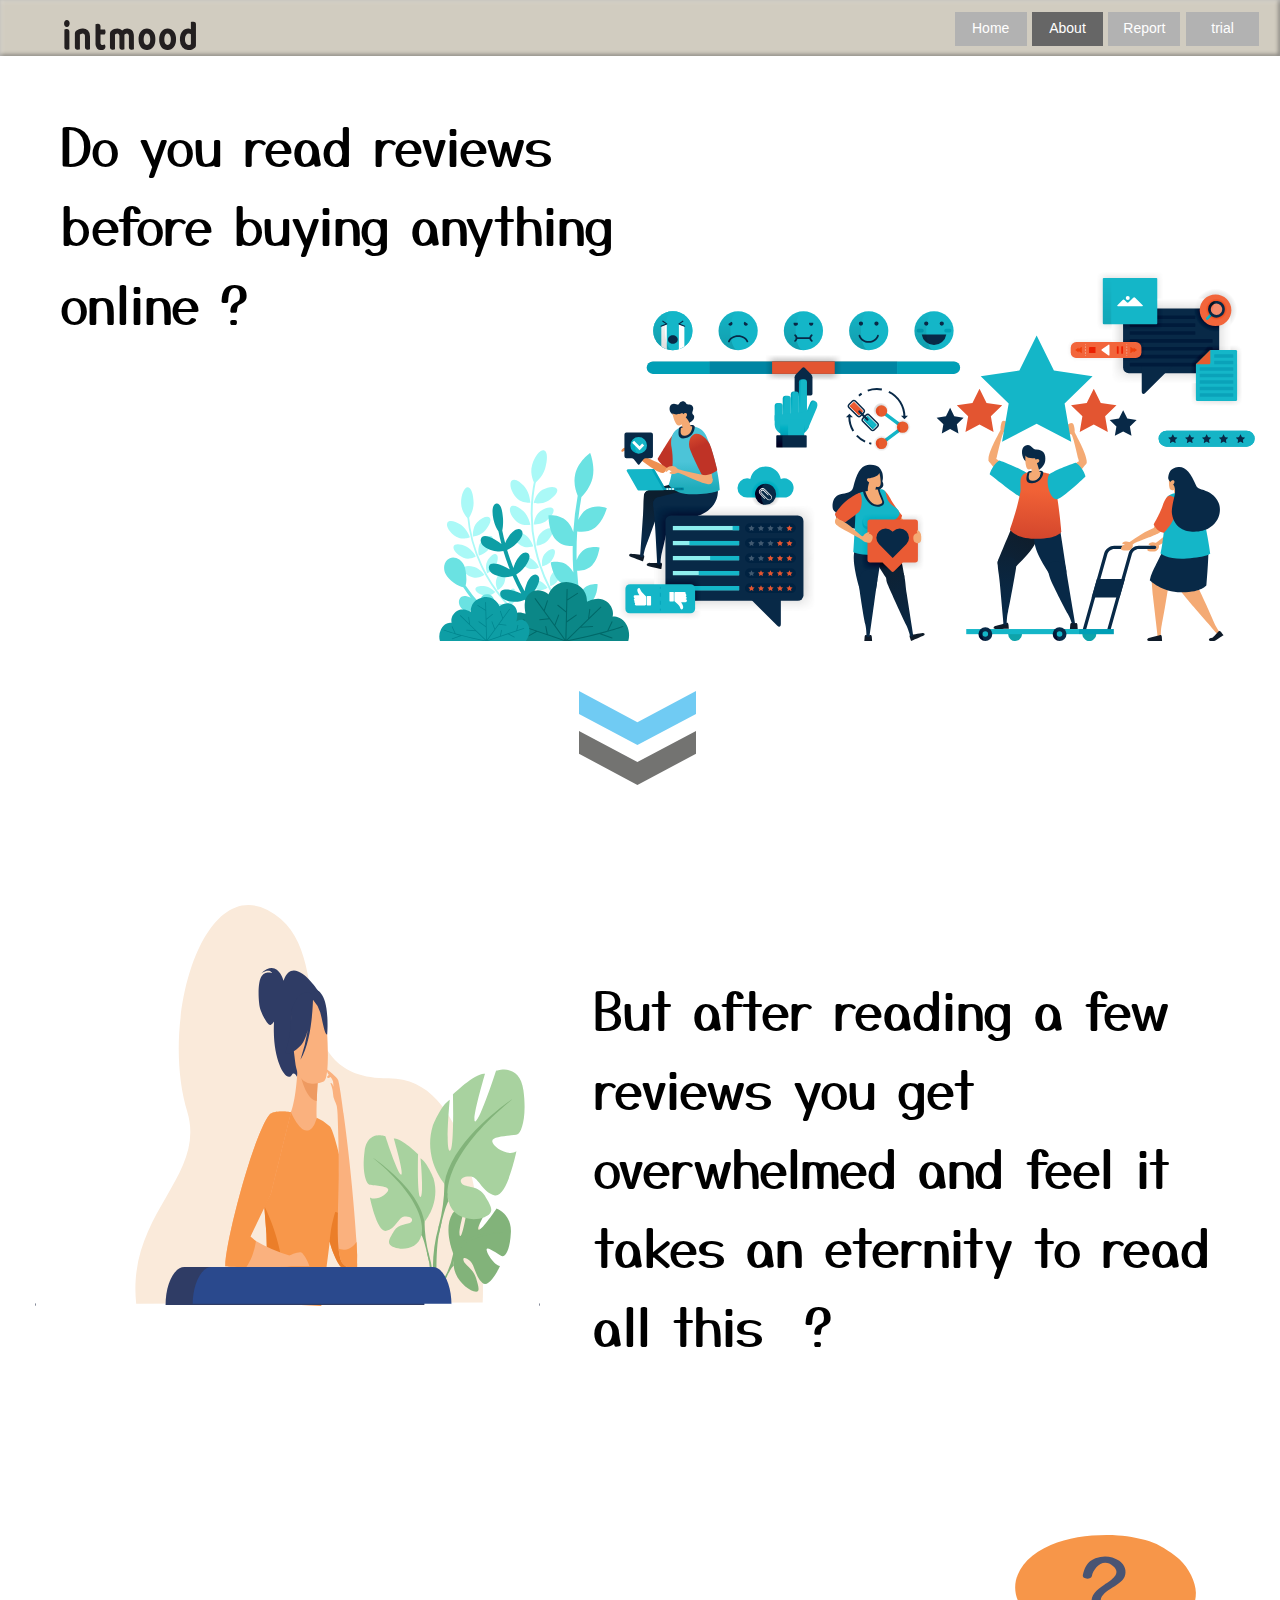
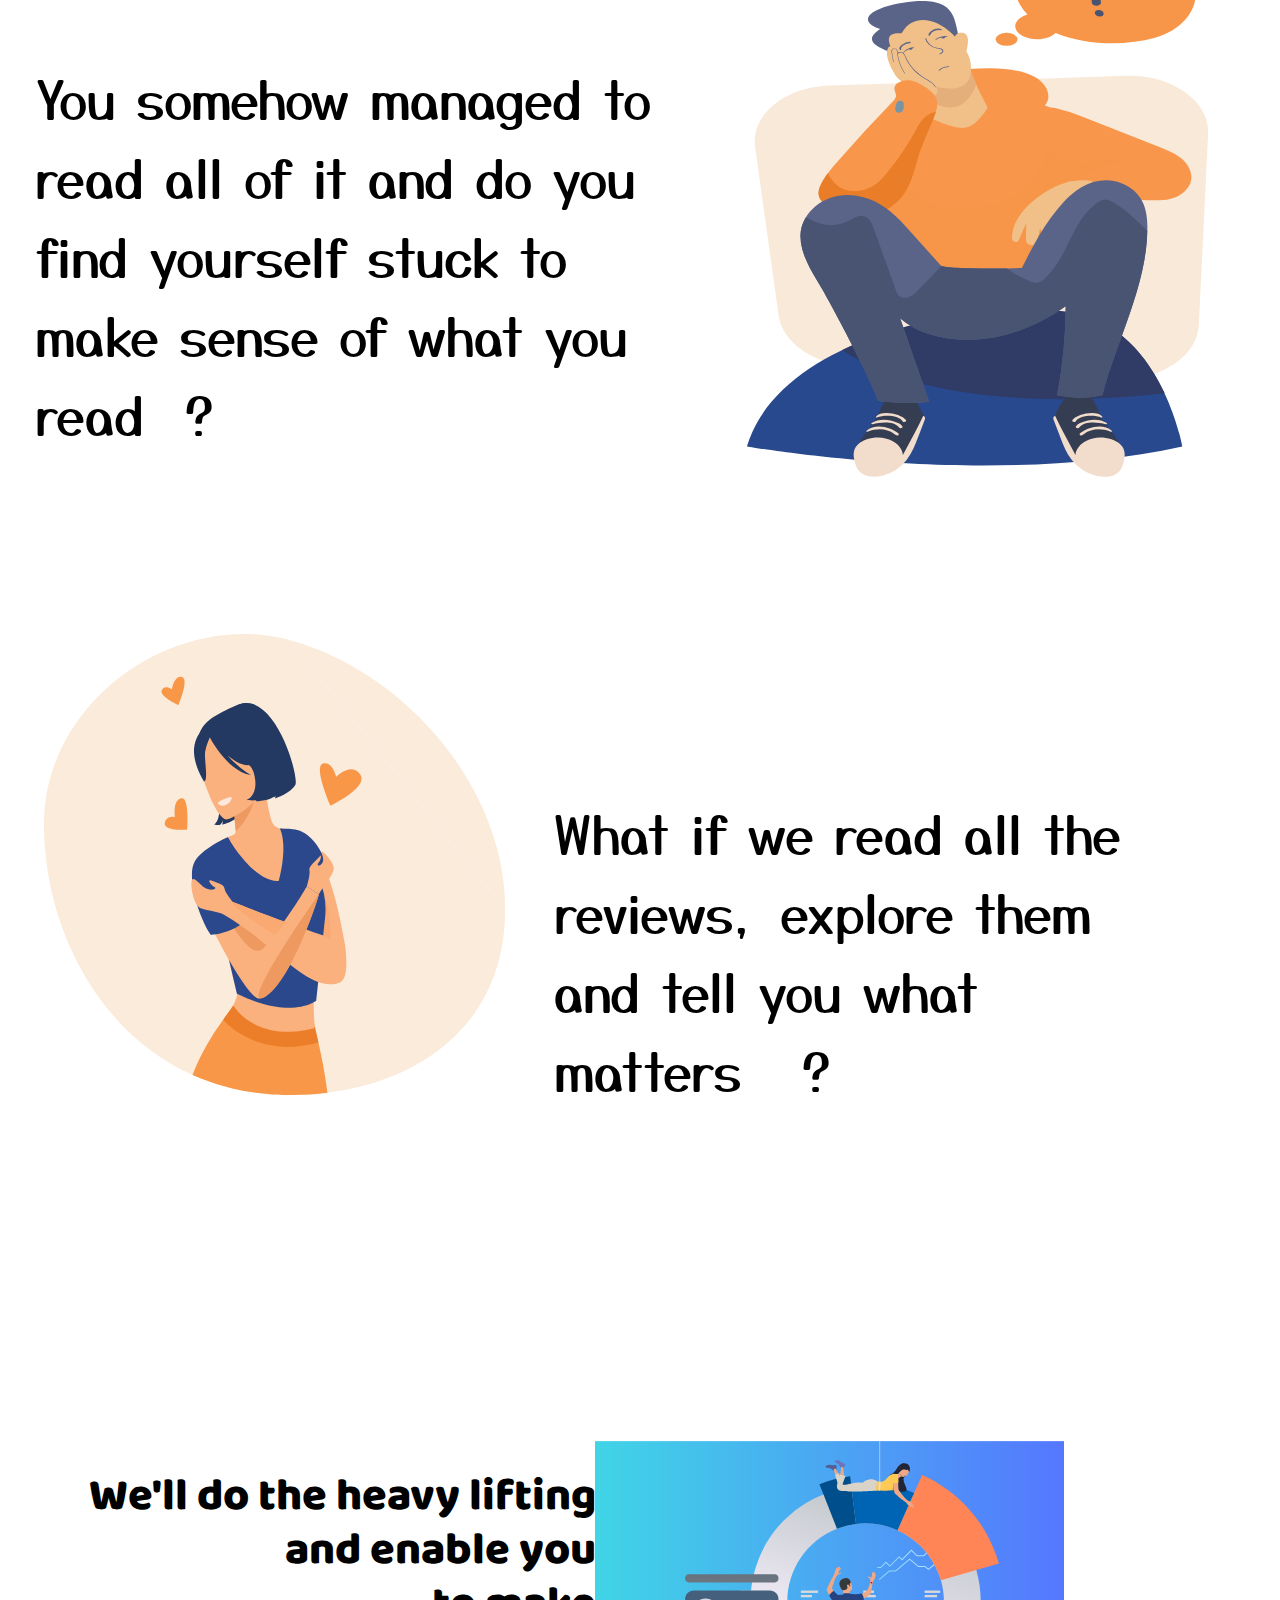
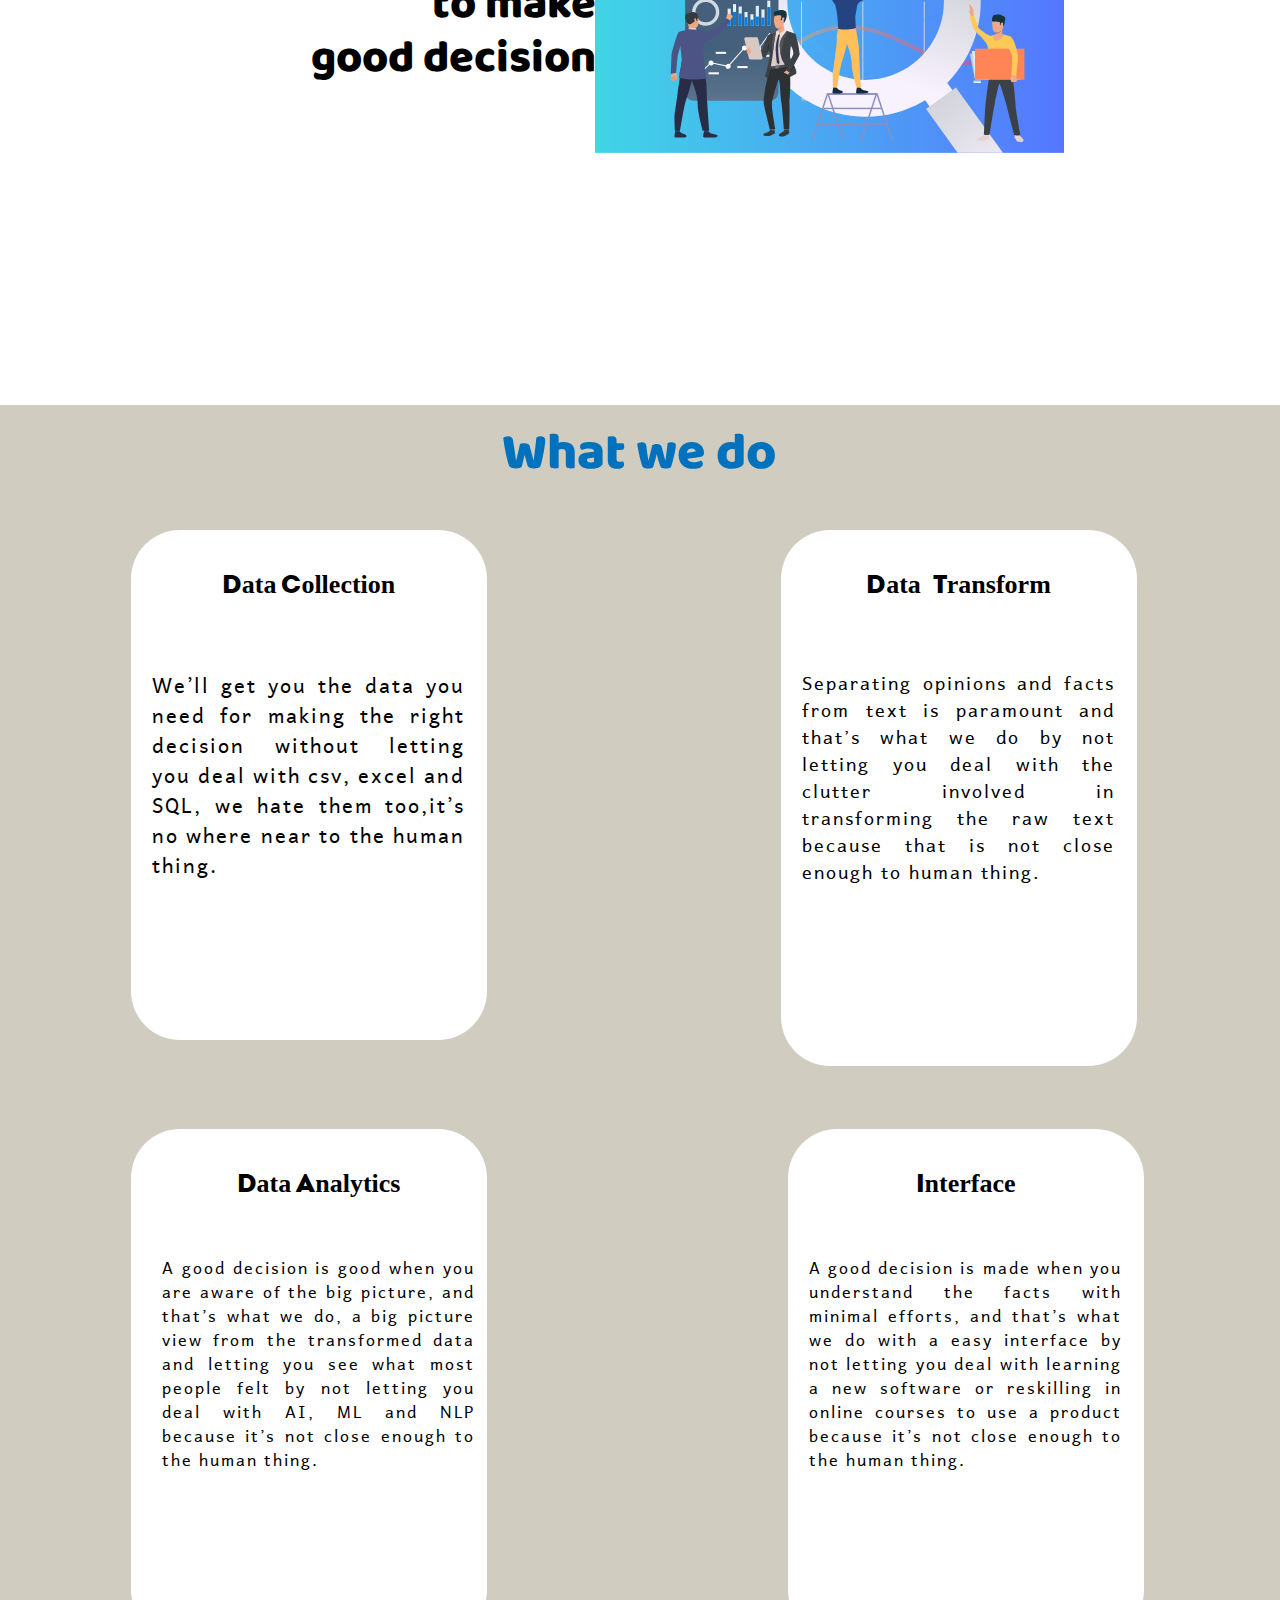
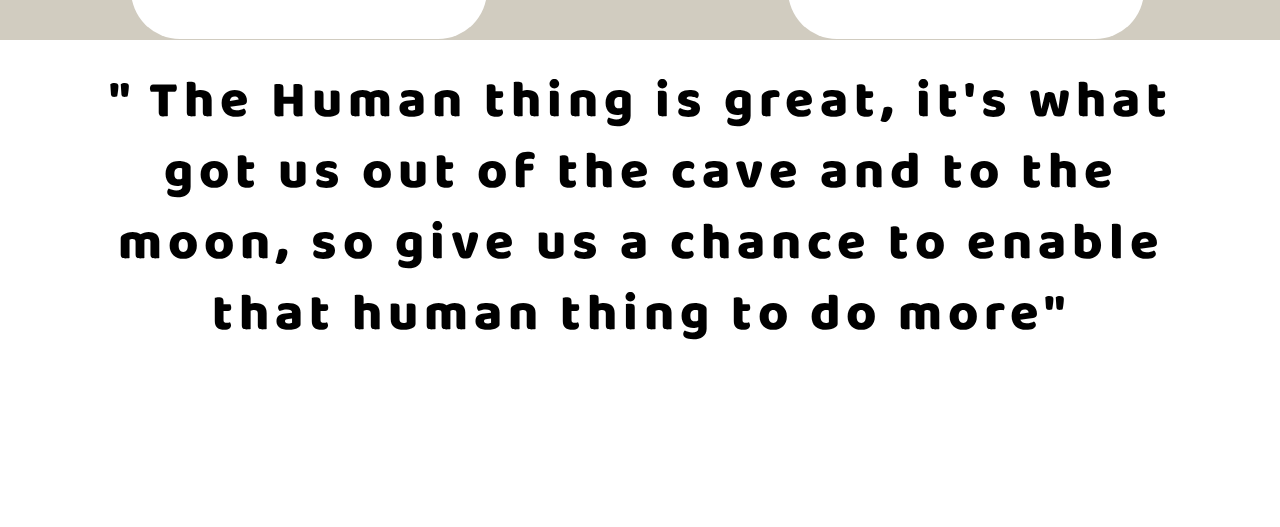
==== commit 258524c0: "responsive content" ====
--- a/about.html
+++ b/about.html
@@ -17,12 +17,12 @@
   <title>About</title>
   <!-- CSS -->
   <link rel="stylesheet" type="text/css" href="css/site_global.css?crc=444006867"/>
-  <link rel="stylesheet" type="text/css" href="css/master_a-master.css?crc=529694869"/>
-  <link rel="stylesheet" type="text/css" href="css/about.css?crc=349147630" id="pagesheet"/>
+  <link rel="stylesheet" type="text/css" href="css/master_a-master.css?crc=265934354"/>
+  <link rel="stylesheet" type="text/css" href="css/about.css?crc=504341290" id="pagesheet"/>
   <!-- IE-only CSS -->
   <!--[if lt IE 9]>
   <link rel="stylesheet" type="text/css" href="css/nomq_preview_master_a-master.css?crc=3824530138"/>
-  <link rel="stylesheet" type="text/css" href="css/nomq_about.css?crc=34924221" id="nomq_pagesheet"/>
+  <link rel="stylesheet" type="text/css" href="css/nomq_about.css?crc=219612440" id="nomq_pagesheet"/>
   <![endif]-->
   <!-- JS includes -->
   <!--[if lt IE 9]>
@@ -45,6 +45,12 @@
       <div class="MenuItemContainer clearfix grpelem" id="u6578"><!-- vertical box -->
        <a class="nonblock nontext MenuItem MenuItemWithSubMenu MuseMenuActive borderbox clearfix colelem" id="u6579" href="about.html"><!-- horizontal box --><div class="MenuItemLabel NoWrap clearfix grpelem" id="u6581-4"><!-- content --><p class="shared_content" data-content-guid="u6581-4_0_content">About</p></div></a>
       </div>
+      <div class="MenuItemContainer clearfix grpelem" id="u14358"><!-- vertical box -->
+       <a class="nonblock nontext MenuItem MenuItemWithSubMenu borderbox clearfix colelem" id="u14361" href="report.html"><!-- horizontal box --><div class="MenuItemLabel NoWrap clearfix grpelem" id="u14364-4"><!-- content --><p class="shared_content" data-content-guid="u14364-4_0_content">Report</p></div></a>
+      </div>
+      <div class="MenuItemContainer clearfix grpelem" id="u15551"><!-- vertical box -->
+       <a class="nonblock nontext MenuItem MenuItemWithSubMenu borderbox clearfix colelem" id="u15554" href="trial.html"><!-- horizontal box --><div class="MenuItemLabel NoWrap clearfix grpelem" id="u15557-4"><!-- content --><p class="shared_content" data-content-guid="u15557-4_0_content">trial</p></div></a>
+      </div>
      </nav>
      <div class="browser_width shared_content" id="u136-bw" data-content-guid="u136-bw_content">
       <div id="u136"><!-- simple frame --></div>
@@ -56,6 +62,12 @@
       </div>
       <div class="MenuItemContainer clearfix grpelem" id="u6738"><!-- vertical box -->
        <a class="nonblock nontext MenuItem MenuItemWithSubMenu MuseMenuActive borderbox clearfix colelem" id="u6739" href="about.html"><!-- horizontal box --><div class="MenuItemLabel NoWrap clearfix grpelem" id="u6740-4"><!-- content --><p class="shared_content" data-content-guid="u6740-4_0_content">About</p></div></a>
+      </div>
+      <div class="MenuItemContainer clearfix grpelem" id="u14386"><!-- vertical box -->
+       <a class="nonblock nontext MenuItem MenuItemWithSubMenu borderbox clearfix colelem" id="u14387" href="report.html"><!-- horizontal box --><div class="MenuItemLabel NoWrap clearfix grpelem" id="u14390-4"><!-- content --><p class="shared_content" data-content-guid="u14390-4_0_content">Report</p></div></a>
+      </div>
+      <div class="MenuItemContainer clearfix grpelem" id="u15572"><!-- vertical box -->
+       <a class="nonblock nontext MenuItem MenuItemWithSubMenu borderbox clearfix colelem" id="u15573" href="trial.html"><!-- horizontal box --><div class="MenuItemLabel NoWrap clearfix grpelem" id="u15574-4"><!-- content --><p class="shared_content" data-content-guid="u15574-4_0_content">trial</p></div></a>
       </div>
      </nav>
     </div>
@@ -187,6 +199,12 @@
       <div class="MenuItemContainer clearfix grpelem temp_no_id" data-orig-id="u6578"><!-- vertical box -->
        <a class="nonblock nontext MenuItem MenuItemWithSubMenu MuseMenuActive borderbox clearfix colelem temp_no_id" href="about.html" data-orig-id="u6579"><!-- horizontal box --><div class="MenuItemLabel NoWrap clearfix grpelem temp_no_id" data-orig-id="u6581-4"><!-- content --><span class="placeholder" data-placeholder-for="u6581-4_0_content"><!-- placeholder node --></span></div></a>
       </div>
+      <div class="MenuItemContainer clearfix grpelem temp_no_id" data-orig-id="u14358"><!-- vertical box -->
+       <a class="nonblock nontext MenuItem MenuItemWithSubMenu borderbox clearfix colelem temp_no_id" href="report.html" data-orig-id="u14361"><!-- horizontal box --><div class="MenuItemLabel NoWrap clearfix grpelem temp_no_id" data-orig-id="u14364-4"><!-- content --><span class="placeholder" data-placeholder-for="u14364-4_0_content"><!-- placeholder node --></span></div></a>
+      </div>
+      <div class="MenuItemContainer clearfix grpelem temp_no_id" data-orig-id="u15551"><!-- vertical box -->
+       <a class="nonblock nontext MenuItem MenuItemWithSubMenu borderbox clearfix colelem temp_no_id" href="trial.html" data-orig-id="u15554"><!-- horizontal box --><div class="MenuItemLabel NoWrap clearfix grpelem temp_no_id" data-orig-id="u15557-4"><!-- content --><span class="placeholder" data-placeholder-for="u15557-4_0_content"><!-- placeholder node --></span></div></a>
+      </div>
      </nav>
      <span class="browser_width placeholder" data-placeholder-for="u136-bw_content"><!-- placeholder node --></span>
      <span class="museBGSize placeholder" data-placeholder-for="u137_content"><!-- placeholder node --></span>
@@ -196,6 +214,12 @@
       </div>
       <div class="MenuItemContainer clearfix grpelem temp_no_id" data-orig-id="u6738"><!-- vertical box -->
        <a class="nonblock nontext MenuItem MenuItemWithSubMenu MuseMenuActive borderbox clearfix colelem temp_no_id" href="about.html" data-orig-id="u6739"><!-- horizontal box --><div class="MenuItemLabel NoWrap clearfix grpelem temp_no_id" data-orig-id="u6740-4"><!-- content --><span class="placeholder" data-placeholder-for="u6740-4_0_content"><!-- placeholder node --></span></div></a>
+      </div>
+      <div class="MenuItemContainer clearfix grpelem temp_no_id" data-orig-id="u14386"><!-- vertical box -->
+       <a class="nonblock nontext MenuItem MenuItemWithSubMenu borderbox clearfix colelem temp_no_id" href="report.html" data-orig-id="u14387"><!-- horizontal box --><div class="MenuItemLabel NoWrap clearfix grpelem temp_no_id" data-orig-id="u14390-4"><!-- content --><span class="placeholder" data-placeholder-for="u14390-4_0_content"><!-- placeholder node --></span></div></a>
+      </div>
+      <div class="MenuItemContainer clearfix grpelem temp_no_id" data-orig-id="u15572"><!-- vertical box -->
+       <a class="nonblock nontext MenuItem MenuItemWithSubMenu borderbox clearfix colelem temp_no_id" href="trial.html" data-orig-id="u15573"><!-- horizontal box --><div class="MenuItemLabel NoWrap clearfix grpelem temp_no_id" data-orig-id="u15574-4"><!-- content --><span class="placeholder" data-placeholder-for="u15574-4_0_content"><!-- placeholder node --></span></div></a>
       </div>
      </nav>
     </div>
@@ -242,6 +266,12 @@
       <div class="MenuItemContainer clearfix grpelem temp_no_id" data-orig-id="u6578"><!-- vertical box -->
        <a class="nonblock nontext MenuItem MenuItemWithSubMenu MuseMenuActive borderbox clearfix colelem temp_no_id" href="about.html" data-orig-id="u6579"><!-- horizontal box --><div class="MenuItemLabel NoWrap clearfix grpelem temp_no_id" data-orig-id="u6581-4"><!-- content --><span class="placeholder" data-placeholder-for="u6581-4_0_content"><!-- placeholder node --></span></div></a>
       </div>
+      <div class="MenuItemContainer clearfix grpelem temp_no_id" data-orig-id="u14358"><!-- vertical box -->
+       <a class="nonblock nontext MenuItem MenuItemWithSubMenu borderbox clearfix colelem temp_no_id" href="report.html" data-orig-id="u14361"><!-- horizontal box --><div class="MenuItemLabel NoWrap clearfix grpelem temp_no_id" data-orig-id="u14364-4"><!-- content --><span class="placeholder" data-placeholder-for="u14364-4_0_content"><!-- placeholder node --></span></div></a>
+      </div>
+      <div class="MenuItemContainer clearfix grpelem temp_no_id" data-orig-id="u15551"><!-- vertical box -->
+       <a class="nonblock nontext MenuItem MenuItemWithSubMenu borderbox clearfix colelem temp_no_id" href="trial.html" data-orig-id="u15554"><!-- horizontal box --><div class="MenuItemLabel NoWrap clearfix grpelem temp_no_id" data-orig-id="u15557-4"><!-- content --><span class="placeholder" data-placeholder-for="u15557-4_0_content"><!-- placeholder node --></span></div></a>
+      </div>
      </nav>
      <span class="browser_width placeholder" data-placeholder-for="u136-bw_content"><!-- placeholder node --></span>
      <span class="museBGSize placeholder" data-placeholder-for="u137_content"><!-- placeholder node --></span>
@@ -251,6 +281,12 @@
       </div>
       <div class="MenuItemContainer clearfix grpelem temp_no_id" data-orig-id="u6738"><!-- vertical box -->
        <a class="nonblock nontext MenuItem MenuItemWithSubMenu MuseMenuActive borderbox clearfix colelem temp_no_id" href="about.html" data-orig-id="u6739"><!-- horizontal box --><div class="MenuItemLabel NoWrap clearfix grpelem temp_no_id" data-orig-id="u6740-4"><!-- content --><span class="placeholder" data-placeholder-for="u6740-4_0_content"><!-- placeholder node --></span></div></a>
+      </div>
+      <div class="MenuItemContainer clearfix grpelem temp_no_id" data-orig-id="u14386"><!-- vertical box -->
+       <a class="nonblock nontext MenuItem MenuItemWithSubMenu borderbox clearfix colelem temp_no_id" href="report.html" data-orig-id="u14387"><!-- horizontal box --><div class="MenuItemLabel NoWrap clearfix grpelem temp_no_id" data-orig-id="u14390-4"><!-- content --><span class="placeholder" data-placeholder-for="u14390-4_0_content"><!-- placeholder node --></span></div></a>
+      </div>
+      <div class="MenuItemContainer clearfix grpelem temp_no_id" data-orig-id="u15572"><!-- vertical box -->
+       <a class="nonblock nontext MenuItem MenuItemWithSubMenu borderbox clearfix colelem temp_no_id" href="trial.html" data-orig-id="u15573"><!-- horizontal box --><div class="MenuItemLabel NoWrap clearfix grpelem temp_no_id" data-orig-id="u15574-4"><!-- content --><span class="placeholder" data-placeholder-for="u15574-4_0_content"><!-- placeholder node --></span></div></a>
       </div>
      </nav>
     </div>
@@ -287,6 +323,12 @@
       <div class="MenuItemContainer clearfix grpelem temp_no_id" data-orig-id="u6578"><!-- vertical box -->
        <a class="nonblock nontext MenuItem MenuItemWithSubMenu MuseMenuActive borderbox clearfix colelem temp_no_id" href="about.html" data-orig-id="u6579"><!-- horizontal box --><div class="MenuItemLabel NoWrap clearfix grpelem temp_no_id" data-orig-id="u6581-4"><!-- content --><span class="placeholder" data-placeholder-for="u6581-4_0_content"><!-- placeholder node --></span></div></a>
       </div>
+      <div class="MenuItemContainer clearfix grpelem temp_no_id" data-orig-id="u14358"><!-- vertical box -->
+       <a class="nonblock nontext MenuItem MenuItemWithSubMenu borderbox clearfix colelem temp_no_id" href="report.html" data-orig-id="u14361"><!-- horizontal box --><div class="MenuItemLabel NoWrap clearfix grpelem temp_no_id" data-orig-id="u14364-4"><!-- content --><span class="placeholder" data-placeholder-for="u14364-4_0_content"><!-- placeholder node --></span></div></a>
+      </div>
+      <div class="MenuItemContainer clearfix grpelem temp_no_id" data-orig-id="u15551"><!-- vertical box -->
+       <a class="nonblock nontext MenuItem MenuItemWithSubMenu borderbox clearfix colelem temp_no_id" href="trial.html" data-orig-id="u15554"><!-- horizontal box --><div class="MenuItemLabel NoWrap clearfix grpelem temp_no_id" data-orig-id="u15557-4"><!-- content --><span class="placeholder" data-placeholder-for="u15557-4_0_content"><!-- placeholder node --></span></div></a>
+      </div>
      </nav>
      <span class="browser_width placeholder" data-placeholder-for="u136-bw_content"><!-- placeholder node --></span>
      <span class="museBGSize placeholder" data-placeholder-for="u137_content"><!-- placeholder node --></span>
@@ -296,6 +338,12 @@
       </div>
       <div class="MenuItemContainer clearfix grpelem temp_no_id" data-orig-id="u6738"><!-- vertical box -->
        <a class="nonblock nontext MenuItem MenuItemWithSubMenu MuseMenuActive borderbox clearfix colelem temp_no_id" href="about.html" data-orig-id="u6739"><!-- horizontal box --><div class="MenuItemLabel NoWrap clearfix grpelem temp_no_id" data-orig-id="u6740-4"><!-- content --><span class="placeholder" data-placeholder-for="u6740-4_0_content"><!-- placeholder node --></span></div></a>
+      </div>
+      <div class="MenuItemContainer clearfix grpelem temp_no_id" data-orig-id="u14386"><!-- vertical box -->
+       <a class="nonblock nontext MenuItem MenuItemWithSubMenu borderbox clearfix colelem temp_no_id" href="report.html" data-orig-id="u14387"><!-- horizontal box --><div class="MenuItemLabel NoWrap clearfix grpelem temp_no_id" data-orig-id="u14390-4"><!-- content --><span class="placeholder" data-placeholder-for="u14390-4_0_content"><!-- placeholder node --></span></div></a>
+      </div>
+      <div class="MenuItemContainer clearfix grpelem temp_no_id" data-orig-id="u15572"><!-- vertical box -->
+       <a class="nonblock nontext MenuItem MenuItemWithSubMenu borderbox clearfix colelem temp_no_id" href="trial.html" data-orig-id="u15573"><!-- horizontal box --><div class="MenuItemLabel NoWrap clearfix grpelem temp_no_id" data-orig-id="u15574-4"><!-- content --><span class="placeholder" data-placeholder-for="u15574-4_0_content"><!-- placeholder node --></span></div></a>
       </div>
      </nav>
     </div>
@@ -358,6 +406,12 @@
       <div class="MenuItemContainer clearfix grpelem temp_no_id" data-orig-id="u6578"><!-- vertical box -->
        <a class="nonblock nontext MenuItem MenuItemWithSubMenu MuseMenuActive borderbox clearfix colelem temp_no_id" href="about.html" data-orig-id="u6579"><!-- horizontal box --><div class="MenuItemLabel NoWrap clearfix grpelem temp_no_id" data-orig-id="u6581-4"><!-- content --><span class="placeholder" data-placeholder-for="u6581-4_0_content"><!-- placeholder node --></span></div></a>
       </div>
+      <div class="MenuItemContainer clearfix grpelem temp_no_id" data-orig-id="u14358"><!-- vertical box -->
+       <a class="nonblock nontext MenuItem MenuItemWithSubMenu borderbox clearfix colelem temp_no_id" href="report.html" data-orig-id="u14361"><!-- horizontal box --><div class="MenuItemLabel NoWrap clearfix grpelem temp_no_id" data-orig-id="u14364-4"><!-- content --><span class="placeholder" data-placeholder-for="u14364-4_0_content"><!-- placeholder node --></span></div></a>
+      </div>
+      <div class="MenuItemContainer clearfix grpelem temp_no_id" data-orig-id="u15551"><!-- vertical box -->
+       <a class="nonblock nontext MenuItem MenuItemWithSubMenu borderbox clearfix colelem temp_no_id" href="trial.html" data-orig-id="u15554"><!-- horizontal box --><div class="MenuItemLabel NoWrap clearfix grpelem temp_no_id" data-orig-id="u15557-4"><!-- content --><span class="placeholder" data-placeholder-for="u15557-4_0_content"><!-- placeholder node --></span></div></a>
+      </div>
      </nav>
      <span class="browser_width placeholder" data-placeholder-for="u136-bw_content"><!-- placeholder node --></span>
      <span class="museBGSize placeholder" data-placeholder-for="u137_content"><!-- placeholder node --></span>
@@ -367,6 +421,12 @@
       </div>
       <div class="MenuItemContainer clearfix grpelem temp_no_id" data-orig-id="u6738"><!-- vertical box -->
        <a class="nonblock nontext MenuItem MenuItemWithSubMenu MuseMenuActive borderbox clearfix colelem temp_no_id" href="about.html" data-orig-id="u6739"><!-- horizontal box --><div class="MenuItemLabel NoWrap clearfix grpelem temp_no_id" data-orig-id="u6740-4"><!-- content --><span class="placeholder" data-placeholder-for="u6740-4_0_content"><!-- placeholder node --></span></div></a>
+      </div>
+      <div class="MenuItemContainer clearfix grpelem temp_no_id" data-orig-id="u14386"><!-- vertical box -->
+       <a class="nonblock nontext MenuItem MenuItemWithSubMenu borderbox clearfix colelem temp_no_id" href="report.html" data-orig-id="u14387"><!-- horizontal box --><div class="MenuItemLabel NoWrap clearfix grpelem temp_no_id" data-orig-id="u14390-4"><!-- content --><span class="placeholder" data-placeholder-for="u14390-4_0_content"><!-- placeholder node --></span></div></a>
+      </div>
+      <div class="MenuItemContainer clearfix grpelem temp_no_id" data-orig-id="u15572"><!-- vertical box -->
+       <a class="nonblock nontext MenuItem MenuItemWithSubMenu borderbox clearfix colelem temp_no_id" href="trial.html" data-orig-id="u15573"><!-- horizontal box --><div class="MenuItemLabel NoWrap clearfix grpelem temp_no_id" data-orig-id="u15574-4"><!-- content --><span class="placeholder" data-placeholder-for="u15574-4_0_content"><!-- placeholder node --></span></div></a>
       </div>
      </nav>
     </div>
@@ -411,6 +471,12 @@
       <div class="MenuItemContainer clearfix grpelem temp_no_id" data-orig-id="u6578"><!-- vertical box -->
        <a class="nonblock nontext MenuItem MenuItemWithSubMenu MuseMenuActive borderbox clearfix colelem temp_no_id" href="about.html" data-orig-id="u6579"><!-- horizontal box --><div class="MenuItemLabel NoWrap clearfix grpelem temp_no_id" data-orig-id="u6581-4"><!-- content --><span class="placeholder" data-placeholder-for="u6581-4_0_content"><!-- placeholder node --></span></div></a>
       </div>
+      <div class="MenuItemContainer clearfix grpelem temp_no_id" data-orig-id="u14358"><!-- vertical box -->
+       <a class="nonblock nontext MenuItem MenuItemWithSubMenu borderbox clearfix colelem temp_no_id" href="report.html" data-orig-id="u14361"><!-- horizontal box --><div class="MenuItemLabel NoWrap clearfix grpelem temp_no_id" data-orig-id="u14364-4"><!-- content --><span class="placeholder" data-placeholder-for="u14364-4_0_content"><!-- placeholder node --></span></div></a>
+      </div>
+      <div class="MenuItemContainer clearfix grpelem temp_no_id" data-orig-id="u15551"><!-- vertical box -->
+       <a class="nonblock nontext MenuItem MenuItemWithSubMenu borderbox clearfix colelem temp_no_id" href="trial.html" data-orig-id="u15554"><!-- horizontal box --><div class="MenuItemLabel NoWrap clearfix grpelem temp_no_id" data-orig-id="u15557-4"><!-- content --><span class="placeholder" data-placeholder-for="u15557-4_0_content"><!-- placeholder node --></span></div></a>
+      </div>
      </nav>
      <span class="browser_width placeholder" data-placeholder-for="u136-bw_content"><!-- placeholder node --></span>
      <span class="museBGSize placeholder" data-placeholder-for="u137_content"><!-- placeholder node --></span>
@@ -420,6 +486,12 @@
       </div>
       <div class="MenuItemContainer clearfix grpelem temp_no_id" data-orig-id="u6738"><!-- vertical box -->
        <a class="nonblock nontext MenuItem MenuItemWithSubMenu MuseMenuActive borderbox clearfix colelem temp_no_id" href="about.html" data-orig-id="u6739"><!-- horizontal box --><div class="MenuItemLabel NoWrap clearfix grpelem temp_no_id" data-orig-id="u6740-4"><!-- content --><span class="placeholder" data-placeholder-for="u6740-4_0_content"><!-- placeholder node --></span></div></a>
+      </div>
+      <div class="MenuItemContainer clearfix grpelem temp_no_id" data-orig-id="u14386"><!-- vertical box -->
+       <a class="nonblock nontext MenuItem MenuItemWithSubMenu borderbox clearfix colelem temp_no_id" href="report.html" data-orig-id="u14387"><!-- horizontal box --><div class="MenuItemLabel NoWrap clearfix grpelem temp_no_id" data-orig-id="u14390-4"><!-- content --><span class="placeholder" data-placeholder-for="u14390-4_0_content"><!-- placeholder node --></span></div></a>
+      </div>
+      <div class="MenuItemContainer clearfix grpelem temp_no_id" data-orig-id="u15572"><!-- vertical box -->
+       <a class="nonblock nontext MenuItem MenuItemWithSubMenu borderbox clearfix colelem temp_no_id" href="trial.html" data-orig-id="u15573"><!-- horizontal box --><div class="MenuItemLabel NoWrap clearfix grpelem temp_no_id" data-orig-id="u15574-4"><!-- content --><span class="placeholder" data-placeholder-for="u15574-4_0_content"><!-- placeholder node --></span></div></a>
       </div>
      </nav>
     </div>
@@ -488,6 +560,12 @@
       <div class="MenuItemContainer clearfix grpelem temp_no_id" data-orig-id="u6578"><!-- vertical box -->
        <a class="nonblock nontext MenuItem MenuItemWithSubMenu MuseMenuActive borderbox clearfix colelem temp_no_id" href="about.html" data-orig-id="u6579"><!-- horizontal box --><div class="MenuItemLabel NoWrap clearfix grpelem temp_no_id" data-orig-id="u6581-4"><!-- content --><span class="placeholder" data-placeholder-for="u6581-4_0_content"><!-- placeholder node --></span></div></a>
       </div>
+      <div class="MenuItemContainer clearfix grpelem temp_no_id" data-orig-id="u14358"><!-- vertical box -->
+       <a class="nonblock nontext MenuItem MenuItemWithSubMenu borderbox clearfix colelem temp_no_id" href="report.html" data-orig-id="u14361"><!-- horizontal box --><div class="MenuItemLabel NoWrap clearfix grpelem temp_no_id" data-orig-id="u14364-4"><!-- content --><span class="placeholder" data-placeholder-for="u14364-4_0_content"><!-- placeholder node --></span></div></a>
+      </div>
+      <div class="MenuItemContainer clearfix grpelem temp_no_id" data-orig-id="u15551"><!-- vertical box -->
+       <a class="nonblock nontext MenuItem MenuItemWithSubMenu borderbox clearfix colelem temp_no_id" href="trial.html" data-orig-id="u15554"><!-- horizontal box --><div class="MenuItemLabel NoWrap clearfix grpelem temp_no_id" data-orig-id="u15557-4"><!-- content --><span class="placeholder" data-placeholder-for="u15557-4_0_content"><!-- placeholder node --></span></div></a>
+      </div>
      </nav>
      <span class="browser_width placeholder" data-placeholder-for="u136-bw_content"><!-- placeholder node --></span>
      <span class="museBGSize placeholder" data-placeholder-for="u137_content"><!-- placeholder node --></span>
@@ -497,6 +575,12 @@
       </div>
       <div class="MenuItemContainer clearfix grpelem temp_no_id" data-orig-id="u6738"><!-- vertical box -->
        <a class="nonblock nontext MenuItem MenuItemWithSubMenu MuseMenuActive borderbox clearfix colelem temp_no_id" href="about.html" data-orig-id="u6739"><!-- horizontal box --><div class="MenuItemLabel NoWrap clearfix grpelem temp_no_id" data-orig-id="u6740-4"><!-- content --><span class="placeholder" data-placeholder-for="u6740-4_0_content"><!-- placeholder node --></span></div></a>
+      </div>
+      <div class="MenuItemContainer clearfix grpelem temp_no_id" data-orig-id="u14386"><!-- vertical box -->
+       <a class="nonblock nontext MenuItem MenuItemWithSubMenu borderbox clearfix colelem temp_no_id" href="report.html" data-orig-id="u14387"><!-- horizontal box --><div class="MenuItemLabel NoWrap clearfix grpelem temp_no_id" data-orig-id="u14390-4"><!-- content --><span class="placeholder" data-placeholder-for="u14390-4_0_content"><!-- placeholder node --></span></div></a>
+      </div>
+      <div class="MenuItemContainer clearfix grpelem temp_no_id" data-orig-id="u15572"><!-- vertical box -->
+       <a class="nonblock nontext MenuItem MenuItemWithSubMenu borderbox clearfix colelem temp_no_id" href="trial.html" data-orig-id="u15573"><!-- horizontal box --><div class="MenuItemLabel NoWrap clearfix grpelem temp_no_id" data-orig-id="u15574-4"><!-- content --><span class="placeholder" data-placeholder-for="u15574-4_0_content"><!-- placeholder node --></span></div></a>
       </div>
      </nav>
     </div>
@@ -560,6 +644,12 @@
       <div class="MenuItemContainer clearfix grpelem temp_no_id" data-orig-id="u6578"><!-- vertical box -->
        <a class="nonblock nontext MenuItem MenuItemWithSubMenu MuseMenuActive borderbox clearfix colelem temp_no_id" href="about.html" data-orig-id="u6579"><!-- horizontal box --><div class="MenuItemLabel NoWrap clearfix grpelem temp_no_id" data-orig-id="u6581-4"><!-- content --><span class="placeholder" data-placeholder-for="u6581-4_0_content"><!-- placeholder node --></span></div></a>
       </div>
+      <div class="MenuItemContainer clearfix grpelem temp_no_id" data-orig-id="u14358"><!-- vertical box -->
+       <a class="nonblock nontext MenuItem MenuItemWithSubMenu borderbox clearfix colelem temp_no_id" href="report.html" data-orig-id="u14361"><!-- horizontal box --><div class="MenuItemLabel NoWrap clearfix grpelem temp_no_id" data-orig-id="u14364-4"><!-- content --><span class="placeholder" data-placeholder-for="u14364-4_0_content"><!-- placeholder node --></span></div></a>
+      </div>
+      <div class="MenuItemContainer clearfix grpelem temp_no_id" data-orig-id="u15551"><!-- vertical box -->
+       <a class="nonblock nontext MenuItem MenuItemWithSubMenu borderbox clearfix colelem temp_no_id" href="trial.html" data-orig-id="u15554"><!-- horizontal box --><div class="MenuItemLabel NoWrap clearfix grpelem temp_no_id" data-orig-id="u15557-4"><!-- content --><span class="placeholder" data-placeholder-for="u15557-4_0_content"><!-- placeholder node --></span></div></a>
+      </div>
      </nav>
      <span class="browser_width placeholder" data-placeholder-for="u136-bw_content"><!-- placeholder node --></span>
      <span class="museBGSize placeholder" data-placeholder-for="u137_content"><!-- placeholder node --></span>
@@ -569,6 +659,12 @@
       </div>
       <div class="MenuItemContainer clearfix grpelem temp_no_id" data-orig-id="u6738"><!-- vertical box -->
        <a class="nonblock nontext MenuItem MenuItemWithSubMenu MuseMenuActive borderbox clearfix colelem temp_no_id" href="about.html" data-orig-id="u6739"><!-- horizontal box --><div class="MenuItemLabel NoWrap clearfix grpelem temp_no_id" data-orig-id="u6740-4"><!-- content --><span class="placeholder" data-placeholder-for="u6740-4_0_content"><!-- placeholder node --></span></div></a>
+      </div>
+      <div class="MenuItemContainer clearfix grpelem temp_no_id" data-orig-id="u14386"><!-- vertical box -->
+       <a class="nonblock nontext MenuItem MenuItemWithSubMenu borderbox clearfix colelem temp_no_id" href="report.html" data-orig-id="u14387"><!-- horizontal box --><div class="MenuItemLabel NoWrap clearfix grpelem temp_no_id" data-orig-id="u14390-4"><!-- content --><span class="placeholder" data-placeholder-for="u14390-4_0_content"><!-- placeholder node --></span></div></a>
+      </div>
+      <div class="MenuItemContainer clearfix grpelem temp_no_id" data-orig-id="u15572"><!-- vertical box -->
+       <a class="nonblock nontext MenuItem MenuItemWithSubMenu borderbox clearfix colelem temp_no_id" href="trial.html" data-orig-id="u15573"><!-- horizontal box --><div class="MenuItemLabel NoWrap clearfix grpelem temp_no_id" data-orig-id="u15574-4"><!-- content --><span class="placeholder" data-placeholder-for="u15574-4_0_content"><!-- placeholder node --></span></div></a>
       </div>
      </nav>
     </div>
@@ -658,6 +754,12 @@
       <div class="MenuItemContainer clearfix grpelem temp_no_id" data-orig-id="u6578"><!-- vertical box -->
        <a class="nonblock nontext MenuItem MenuItemWithSubMenu MuseMenuActive borderbox clearfix colelem temp_no_id" href="about.html" data-orig-id="u6579"><!-- horizontal box --><div class="MenuItemLabel NoWrap clearfix grpelem temp_no_id" data-orig-id="u6581-4"><!-- content --><span class="placeholder" data-placeholder-for="u6581-4_0_content"><!-- placeholder node --></span></div></a>
       </div>
+      <div class="MenuItemContainer clearfix grpelem temp_no_id" data-orig-id="u14358"><!-- vertical box -->
+       <a class="nonblock nontext MenuItem MenuItemWithSubMenu borderbox clearfix colelem temp_no_id" href="report.html" data-orig-id="u14361"><!-- horizontal box --><div class="MenuItemLabel NoWrap clearfix grpelem temp_no_id" data-orig-id="u14364-4"><!-- content --><span class="placeholder" data-placeholder-for="u14364-4_0_content"><!-- placeholder node --></span></div></a>
+      </div>
+      <div class="MenuItemContainer clearfix grpelem temp_no_id" data-orig-id="u15551"><!-- vertical box -->
+       <a class="nonblock nontext MenuItem MenuItemWithSubMenu borderbox clearfix colelem temp_no_id" href="trial.html" data-orig-id="u15554"><!-- horizontal box --><div class="MenuItemLabel NoWrap clearfix grpelem temp_no_id" data-orig-id="u15557-4"><!-- content --><span class="placeholder" data-placeholder-for="u15557-4_0_content"><!-- placeholder node --></span></div></a>
+      </div>
      </nav>
      <span class="browser_width placeholder" data-placeholder-for="u136-bw_content"><!-- placeholder node --></span>
      <span class="museBGSize placeholder" data-placeholder-for="u137_content"><!-- placeholder node --></span>
@@ -667,6 +769,12 @@
       </div>
       <div class="MenuItemContainer clearfix grpelem temp_no_id" data-orig-id="u6738"><!-- vertical box -->
        <a class="nonblock nontext MenuItem MenuItemWithSubMenu MuseMenuActive borderbox clearfix colelem temp_no_id" href="about.html" data-orig-id="u6739"><!-- horizontal box --><div class="MenuItemLabel NoWrap clearfix grpelem temp_no_id" data-orig-id="u6740-4"><!-- content --><span class="placeholder" data-placeholder-for="u6740-4_0_content"><!-- placeholder node --></span></div></a>
+      </div>
+      <div class="MenuItemContainer clearfix grpelem temp_no_id" data-orig-id="u14386"><!-- vertical box -->
+       <a class="nonblock nontext MenuItem MenuItemWithSubMenu borderbox clearfix colelem temp_no_id" href="report.html" data-orig-id="u14387"><!-- horizontal box --><div class="MenuItemLabel NoWrap clearfix grpelem temp_no_id" data-orig-id="u14390-4"><!-- content --><span class="placeholder" data-placeholder-for="u14390-4_0_content"><!-- placeholder node --></span></div></a>
+      </div>
+      <div class="MenuItemContainer clearfix grpelem temp_no_id" data-orig-id="u15572"><!-- vertical box -->
+       <a class="nonblock nontext MenuItem MenuItemWithSubMenu borderbox clearfix colelem temp_no_id" href="trial.html" data-orig-id="u15573"><!-- horizontal box --><div class="MenuItemLabel NoWrap clearfix grpelem temp_no_id" data-orig-id="u15574-4"><!-- content --><span class="placeholder" data-placeholder-for="u15574-4_0_content"><!-- placeholder node --></span></div></a>
       </div>
      </nav>
     </div>
@@ -756,6 +864,12 @@
       <div class="MenuItemContainer clearfix grpelem temp_no_id" data-orig-id="u6578"><!-- vertical box -->
        <a class="nonblock nontext MenuItem MenuItemWithSubMenu MuseMenuActive borderbox clearfix colelem temp_no_id" href="about.html" data-orig-id="u6579"><!-- horizontal box --><div class="MenuItemLabel NoWrap clearfix grpelem temp_no_id" data-orig-id="u6581-4"><!-- content --><span class="placeholder" data-placeholder-for="u6581-4_0_content"><!-- placeholder node --></span></div></a>
       </div>
+      <div class="MenuItemContainer clearfix grpelem temp_no_id" data-orig-id="u14358"><!-- vertical box -->
+       <a class="nonblock nontext MenuItem MenuItemWithSubMenu borderbox clearfix colelem temp_no_id" href="report.html" data-orig-id="u14361"><!-- horizontal box --><div class="MenuItemLabel NoWrap clearfix grpelem temp_no_id" data-orig-id="u14364-4"><!-- content --><span class="placeholder" data-placeholder-for="u14364-4_0_content"><!-- placeholder node --></span></div></a>
+      </div>
+      <div class="MenuItemContainer clearfix grpelem temp_no_id" data-orig-id="u15551"><!-- vertical box -->
+       <a class="nonblock nontext MenuItem MenuItemWithSubMenu borderbox clearfix colelem temp_no_id" href="trial.html" data-orig-id="u15554"><!-- horizontal box --><div class="MenuItemLabel NoWrap clearfix grpelem temp_no_id" data-orig-id="u15557-4"><!-- content --><span class="placeholder" data-placeholder-for="u15557-4_0_content"><!-- placeholder node --></span></div></a>
+      </div>
      </nav>
      <span class="browser_width placeholder" data-placeholder-for="u136-bw_content"><!-- placeholder node --></span>
      <span class="museBGSize placeholder" data-placeholder-for="u137_content"><!-- placeholder node --></span>
@@ -765,6 +879,12 @@
       </div>
       <div class="MenuItemContainer clearfix grpelem temp_no_id" data-orig-id="u6738"><!-- vertical box -->
        <a class="nonblock nontext MenuItem MenuItemWithSubMenu MuseMenuActive borderbox clearfix colelem temp_no_id" href="about.html" data-orig-id="u6739"><!-- horizontal box --><div class="MenuItemLabel NoWrap clearfix grpelem temp_no_id" data-orig-id="u6740-4"><!-- content --><span class="placeholder" data-placeholder-for="u6740-4_0_content"><!-- placeholder node --></span></div></a>
+      </div>
+      <div class="MenuItemContainer clearfix grpelem temp_no_id" data-orig-id="u14386"><!-- vertical box -->
+       <a class="nonblock nontext MenuItem MenuItemWithSubMenu borderbox clearfix colelem temp_no_id" href="report.html" data-orig-id="u14387"><!-- horizontal box --><div class="MenuItemLabel NoWrap clearfix grpelem temp_no_id" data-orig-id="u14390-4"><!-- content --><span class="placeholder" data-placeholder-for="u14390-4_0_content"><!-- placeholder node --></span></div></a>
+      </div>
+      <div class="MenuItemContainer clearfix grpelem temp_no_id" data-orig-id="u15572"><!-- vertical box -->
+       <a class="nonblock nontext MenuItem MenuItemWithSubMenu borderbox clearfix colelem temp_no_id" href="trial.html" data-orig-id="u15573"><!-- horizontal box --><div class="MenuItemLabel NoWrap clearfix grpelem temp_no_id" data-orig-id="u15574-4"><!-- content --><span class="placeholder" data-placeholder-for="u15574-4_0_content"><!-- placeholder node --></span></div></a>
       </div>
      </nav>
     </div>
@@ -857,6 +977,12 @@
       <div class="MenuItemContainer clearfix grpelem temp_no_id" data-orig-id="u6578"><!-- vertical box -->
        <a class="nonblock nontext MenuItem MenuItemWithSubMenu MuseMenuActive borderbox clearfix colelem temp_no_id" href="about.html" data-orig-id="u6579"><!-- horizontal box --><div class="MenuItemLabel NoWrap clearfix grpelem temp_no_id" data-orig-id="u6581-4"><!-- content --><span class="placeholder" data-placeholder-for="u6581-4_0_content"><!-- placeholder node --></span></div></a>
       </div>
+      <div class="MenuItemContainer clearfix grpelem temp_no_id" data-orig-id="u14358"><!-- vertical box -->
+       <a class="nonblock nontext MenuItem MenuItemWithSubMenu borderbox clearfix colelem temp_no_id" href="report.html" data-orig-id="u14361"><!-- horizontal box --><div class="MenuItemLabel NoWrap clearfix grpelem temp_no_id" data-orig-id="u14364-4"><!-- content --><span class="placeholder" data-placeholder-for="u14364-4_0_content"><!-- placeholder node --></span></div></a>
+      </div>
+      <div class="MenuItemContainer clearfix grpelem temp_no_id" data-orig-id="u15551"><!-- vertical box -->
+       <a class="nonblock nontext MenuItem MenuItemWithSubMenu borderbox clearfix colelem temp_no_id" href="trial.html" data-orig-id="u15554"><!-- horizontal box --><div class="MenuItemLabel NoWrap clearfix grpelem temp_no_id" data-orig-id="u15557-4"><!-- content --><span class="placeholder" data-placeholder-for="u15557-4_0_content"><!-- placeholder node --></span></div></a>
+      </div>
      </nav>
      <span class="browser_width placeholder" data-placeholder-for="u136-bw_content"><!-- placeholder node --></span>
      <span class="museBGSize placeholder" data-placeholder-for="u137_content"><!-- placeholder node --></span>
@@ -866,6 +992,12 @@
       </div>
       <div class="MenuItemContainer clearfix grpelem temp_no_id" data-orig-id="u6738"><!-- vertical box -->
        <a class="nonblock nontext MenuItem MenuItemWithSubMenu MuseMenuActive borderbox clearfix colelem temp_no_id" href="about.html" data-orig-id="u6739"><!-- horizontal box --><div class="MenuItemLabel NoWrap clearfix grpelem temp_no_id" data-orig-id="u6740-4"><!-- content --><span class="placeholder" data-placeholder-for="u6740-4_0_content"><!-- placeholder node --></span></div></a>
+      </div>
+      <div class="MenuItemContainer clearfix grpelem temp_no_id" data-orig-id="u14386"><!-- vertical box -->
+       <a class="nonblock nontext MenuItem MenuItemWithSubMenu borderbox clearfix colelem temp_no_id" href="report.html" data-orig-id="u14387"><!-- horizontal box --><div class="MenuItemLabel NoWrap clearfix grpelem temp_no_id" data-orig-id="u14390-4"><!-- content --><span class="placeholder" data-placeholder-for="u14390-4_0_content"><!-- placeholder node --></span></div></a>
+      </div>
+      <div class="MenuItemContainer clearfix grpelem temp_no_id" data-orig-id="u15572"><!-- vertical box -->
+       <a class="nonblock nontext MenuItem MenuItemWithSubMenu borderbox clearfix colelem temp_no_id" href="trial.html" data-orig-id="u15573"><!-- horizontal box --><div class="MenuItemLabel NoWrap clearfix grpelem temp_no_id" data-orig-id="u15574-4"><!-- content --><span class="placeholder" data-placeholder-for="u15574-4_0_content"><!-- placeholder node --></span></div></a>
       </div>
      </nav>
     </div>
--- a/css/master_a-master.css
+++ b/css/master_a-master.css
@@ -1 +1 @@
-#menuu6577{border-width:0px;border-color:transparent;background-color:transparent;}#u13424{background-color:#B2B2B2;}#u13424:hover{background-color:#999999;}#u13424:active{background-color:#6B6B6B;}#u13426-4{border-width:0px;border-color:transparent;background-color:transparent;text-align:center;color:#FFFFFF;font-family:Helvetica, Helvetica Neue, Arial, sans-serif;}#u13423,#u6578{background-color:transparent;}#u6579{background-color:#B2B2B2;}#u6579:hover{background-color:#999999;}#u6579:active{background-color:#6B6B6B;}#u13424.MuseMenuActive,#u6579.MuseMenuActive{background-color:#666666;}#u6581-4{border-width:0px;border-color:transparent;background-color:transparent;text-align:center;color:#FFFFFF;font-family:Helvetica, Helvetica Neue, Arial, sans-serif;}#u13424.MuseMenuActive #u13426-4 p,#u6579.MuseMenuActive #u6581-4 p{font-family:Helvetica, Helvetica Neue, Arial, sans-serif;}.MenuItem{cursor:pointer;}+#menuu6577{border-width:0px;border-color:transparent;background-color:transparent;}#u13424{background-color:#B2B2B2;}#u13424:hover{background-color:#999999;}#u13424:active{background-color:#6B6B6B;}#u13426-4{border-width:0px;border-color:transparent;background-color:transparent;text-align:center;color:#FFFFFF;font-family:Helvetica, Helvetica Neue, Arial, sans-serif;}#u6579{background-color:#B2B2B2;}#u6579:hover{background-color:#999999;}#u6579:active{background-color:#6B6B6B;}#u6581-4{border-width:0px;border-color:transparent;background-color:transparent;text-align:center;color:#FFFFFF;font-family:Helvetica, Helvetica Neue, Arial, sans-serif;}#u14361{background-color:#B2B2B2;}#u14361:hover{background-color:#999999;}#u14361:active{background-color:#6B6B6B;}#u14364-4{border-width:0px;border-color:transparent;background-color:transparent;text-align:center;color:#FFFFFF;font-family:Helvetica, Helvetica Neue, Arial, sans-serif;}#u13423,#u6578,#u14358,#u15551{background-color:transparent;}#u15554{background-color:#B2B2B2;}#u15554:hover{background-color:#999999;}#u15554:active{background-color:#6B6B6B;}#u13424.MuseMenuActive,#u6579.MuseMenuActive,#u14361.MuseMenuActive,#u15554.MuseMenuActive{background-color:#666666;}#u15557-4{border-width:0px;border-color:transparent;background-color:transparent;text-align:center;color:#FFFFFF;font-family:Helvetica, Helvetica Neue, Arial, sans-serif;}#u13424.MuseMenuActive #u13426-4 p,#u6579.MuseMenuActive #u6581-4 p,#u14361.MuseMenuActive #u14364-4 p,#u15554.MuseMenuActive #u15557-4 p{font-family:Helvetica, Helvetica Neue, Arial, sans-serif;}.MenuItem{cursor:pointer;}--- a/css/about.css
+++ b/css/about.css
@@ -1,4 +1,4 @@
-#u13253.MuseMenuActive #u13255-4 p,#u6739.MuseMenuActive #u6740-4 p{font-family:Helvetica, Helvetica Neue, Arial, sans-serif;}.version.about{color:#000014;background-color:#CF91EE;}.js body{visibility:hidden;}.js body.initialized{visibility:visible;}@font-face{font-family:'__Andika New Basic_5';src:url('../fonts/andikanewbasic-regular-webfont.eot');src:local('☺'), url('../fonts/andikanewbasic-regular-webfont.woff') format('woff'), url('../fonts/andikanewbasic-regular-webfont.svg') format('svg');font-weight:400;font-style:normal;}@font-face{font-family:'__Baloo Tamma 2_5';src:url('../fonts/balootamma2-extrabold.eot');src:local('☺'), url('../fonts/balootamma2-extrabold.woff') format('woff'), url('../fonts/balootamma2-extrabold.svg') format('svg');font-weight:800;font-style:normal;}@font-face{font-family:'__Yusei Magic_5';src:url('../fonts/yuseimagic-regular-webfont.eot');src:local('☺'), url('../fonts/yuseimagic-regular-webfont.woff') format('woff'), url('../fonts/yuseimagic-regular-webfont.svg') format('svg');font-weight:400;font-style:normal;}@font-face{font-family:'__Intro Demo_5';src:url('../fonts/introdemo-blackcaps-webfont.eot');src:local('☺'), url('../fonts/introdemo-blackcaps-webfont.woff') format('woff'), url('../fonts/introdemo-blackcaps-webfont.svg') format('svg');font-weight:900;font-style:normal;}#page{border-color:#000000;z-index:1;margin-left:auto;padding-bottom:62px;background-color:transparent;background-image:none;width:100%;border-width:0px;margin-right:auto;}#pmenuu6577{z-index:81;width:100%;margin-right:-10000px;padding-bottom:56px;height:0px;}#menuu6577{top:2px;position:fixed;z-index:81;right:9px;}#u13424{width:100%;padding-bottom:17px;position:relative;}#u13424:hover{width:100%;min-height:0px;margin:0px 0px 0px 0%;}#u13424:active{width:100%;min-height:0px;margin:0px 0px 0px 0%;}#u13426-4{min-height:17px;width:100%;top:8px;margin-right:-10000px;position:relative;}#u13424:hover #u13426-4{padding-top:0px;width:100%;padding-bottom:0px;min-height:17px;margin:0px -10000px 0px 0%;}#u13424:active #u13426-4{padding-top:0px;width:100%;padding-bottom:0px;min-height:17px;margin:0px -10000px 0px 0%;}#u13423,#u6578{min-height:34px;margin-right:-10000px;position:relative;}#u6579{width:100%;padding-bottom:17px;position:relative;}#u13424.MuseMenuActive,#u6579:hover{width:100%;min-height:0px;margin:0px 0px 0px 0%;}#u6579:active{width:100%;min-height:0px;margin:0px 0px 0px 0%;}#u6579.MuseMenuActive{width:100%;min-height:0px;margin:0px 0px 0px 0%;}#u6581-4{min-height:17px;width:100%;top:8px;margin-right:-10000px;position:relative;}#u13424.MuseMenuActive #u13426-4,#u6579:hover #u6581-4{padding-top:0px;width:100%;padding-bottom:0px;min-height:17px;margin:0px -10000px 0px 0%;}#u6579:active #u6581-4{padding-top:0px;width:100%;padding-bottom:0px;min-height:17px;margin:0px -10000px 0px 0%;}#u136{z-index:95;height:56px;top:0px;position:fixed;background-color:#D1CCC0;}#u136::before{bottom:0px;left:0px;pointer-events:none;right:0px;position:absolute;box-shadow:inset 1px 1px 4px rgba(255,255,255,0.51), inset -1px -1px 4px rgba(0,0,0,0.51);top:0px;content:"";}#u136-bw{z-index:95;}#u137{opacity:1;height:30px;position:fixed;filter:alpha(opacity=100);z-index:97;width:151px;-ms-filter:"progid:DXImageTransform.Microsoft.Alpha(Opacity=100)";background:transparent url("../images/intmood_logo_font.svg?crc=4078233137") no-repeat center center;background-size:contain;}.nosvg #u137{background-image:url('../images/intmood_logo_font_poster_u6523.png?crc=4214774725');}#menuu6730{top:12px;position:fixed;z-index:102;border-color:transparent;border-width:0px;right:20px;background-color:transparent;}#u13253{background-color:#B2B2B2;width:100%;padding-bottom:17px;position:relative;}#u13253:hover{width:100%;background-color:#999999;min-height:0px;margin:0px 0px 0px 0%;}#u13253:active{width:100%;background-color:#6B6B6B;min-height:0px;margin:0px 0px 0px 0%;}#u13255-4{color:#FFFFFF;text-align:center;font-family:Helvetica, Helvetica Neue, Arial, sans-serif;width:100%;top:8px;background-color:transparent;min-height:17px;border-color:transparent;border-width:0px;margin-right:-10000px;position:relative;}#u6579.MuseMenuActive #u6581-4,#u13253:hover #u13255-4{padding-top:0px;width:100%;padding-bottom:0px;min-height:17px;margin:0px -10000px 0px 0%;}#u13253:active #u13255-4{padding-top:0px;width:100%;padding-bottom:0px;min-height:17px;margin:0px -10000px 0px 0%;}#u13252,#u6738{min-height:34px;margin-right:-10000px;background-color:transparent;position:relative;}#u6739{background-color:#B2B2B2;width:100%;padding-bottom:17px;position:relative;}#u6739.MuseMenuActive{width:100%;background-color:#666666;min-height:0px;margin:0px 0px 0px 0%;}#u6740-4{color:#FFFFFF;text-align:center;position:relative;min-height:17px;left:0%;top:8px;font-family:Helvetica, Helvetica Neue, Arial, sans-serif;border-width:0px;border-color:transparent;background-color:transparent;width:100%;margin-right:-10000px;}#u13253.MuseMenuActive #u13255-4,#u6739:hover #u6740-4{padding-top:0px;width:100%;padding-bottom:0px;min-height:17px;margin:0px -10000px 0px 0%;}#u6739:active #u6740-4{padding-top:0px;width:100%;padding-bottom:0px;min-height:17px;margin:0px -10000px 0px 0%;}#u6739.MuseMenuActive #u6740-4{padding-top:0px;width:100%;padding-bottom:0px;min-height:17px;margin:0px -10000px 0px 0%;}.MenuItem{cursor:pointer;}#u4682{opacity:1;position:relative;filter:alpha(opacity=100);z-index:96;margin-right:-10000px;-ms-filter:"progid:DXImageTransform.Microsoft.Alpha(Opacity=100)";background:transparent url("../images/front%20cover.svg?crc=3771126028") no-repeat center center;background-size:contain;}.nosvg #u4682{background-image:url('../images/front%20cover_poster_u4729.png?crc=290053849');}#u113-4{position:relative;z-index:98;}#u7422{opacity:1;-ms-filter:"progid:DXImageTransform.Microsoft.Alpha(Opacity=100)";position:relative;filter:alpha(opacity=100);z-index:115;height:94px;background:transparent url("../images/arrow.svg?crc=533024385") no-repeat center center;background-size:contain;}.nosvg #u7422{background-image:url('../images/arrow_poster_u7435.png?crc=4142030851');}#u110,#u110-bw{z-index:94;}#u185{z-index:75;background-color:transparent;}#u187-4{color:#000000;font-weight:400;position:relative;z-index:76;font-family:'__Yusei Magic_5';background-color:transparent;}#u186{opacity:1;position:relative;filter:alpha(opacity=100);z-index:80;-ms-filter:"progid:DXImageTransform.Microsoft.Alpha(Opacity=100)";background:transparent url("../images/girl%20thinking.svg?crc=4146496660") no-repeat center center;background-size:contain;}.nosvg #u186{background-image:url('../images/girl%20thinking_poster_u6507.png?crc=301731674');}#u185-bw{z-index:75;}#u365{z-index:69;background-color:transparent;}#u379-4{color:#000000;font-weight:400;position:relative;z-index:71;font-family:'__Yusei Magic_5';background-color:transparent;}#u368{opacity:1;-ms-filter:"progid:DXImageTransform.Microsoft.Alpha(Opacity=100)";position:relative;filter:alpha(opacity=100);z-index:70;background:transparent url("../images/man_lost.svg?crc=3882032590") no-repeat center center;background-size:contain;}.nosvg #u368{background-image:url('../images/man_lost_poster_u6531.png?crc=494307584');}#u365-bw{z-index:69;}#u398{z-index:63;background-color:transparent;}#u396{opacity:1;-ms-filter:"progid:DXImageTransform.Microsoft.Alpha(Opacity=100)";position:relative;filter:alpha(opacity=100);z-index:64;background:transparent url("../images/happy_girl.svg?crc=4100857530") no-repeat center center;background-size:contain;}.nosvg #u396{background-image:url('../images/happy_girl_poster_u6515.png?crc=116513253');}#u397-4{color:#000000;position:relative;z-index:65;font-family:'__Yusei Magic_5';background-color:transparent;}#u398-bw{z-index:63;}#u440{z-index:47;background-color:transparent;}#u1178{opacity:1;position:relative;filter:alpha(opacity=100);z-index:62;-ms-filter:"progid:DXImageTransform.Microsoft.Alpha(Opacity=100)";background:transparent url("../images/analysts%20working.svg?crc=4112944232") no-repeat center center;background-size:contain;}.nosvg #u1178{background-image:url('../images/analysts%20working_poster_u7383.png?crc=3947397142');}#u467-10{position:relative;z-index:52;margin-left:50%;background-color:transparent;}#u440-bw{z-index:47;}#u492{z-index:6;background-color:#D1CCC0;}#u185_align_to_page,#u365_align_to_page,#u398_align_to_page,#u440_align_to_page,#u492_align_to_page{margin-right:auto;position:relative;margin-left:auto;}#u495-4{position:relative;z-index:48;}#u557{border-color:transparent;position:relative;z-index:7;border-width:0px;background-color:transparent;}#u498{padding-top:40px;border-color:#FFFF00;margin-right:-10000px;background-color:#FFFFFF;z-index:8;border-radius:49px;position:relative;}#u501-4{text-align:center;font-weight:900;position:relative;min-height:28px;z-index:9;font-family:'__Intro Demo_5';background-color:transparent;}#u505-4{position:relative;z-index:13;}#u2270{position:relative;z-index:37;border-color:transparent;border-width:0px;background-color:transparent;}#u2273{border-color:#FFFF00;border-radius:49px;background-color:#FFFFFF;z-index:38;margin-right:-10000px;position:relative;}#u2272-4{text-align:center;font-weight:900;position:relative;min-height:28px;z-index:39;font-family:'__Intro Demo_5';background-color:transparent;}#u2271-4{position:relative;z-index:43;}#u563{border-color:transparent;border-width:0px;position:relative;z-index:27;background-color:transparent;}#u551{padding-top:40px;border-color:#FFFF00;margin-right:-10000px;background-color:#FFFFFF;z-index:28;border-radius:49px;position:relative;}#u537-4{position:relative;z-index:29;}#u538-4{position:relative;z-index:33;}#u566{position:relative;z-index:17;border-color:transparent;border-width:0px;background-color:transparent;}#u548{padding-top:40px;border-color:#FFFF00;border-radius:49px;background-color:#FFFFFF;z-index:18;margin-right:-10000px;position:relative;}#u528-4{position:relative;z-index:19;}#u529-4{position:relative;z-index:23;}#u492-bw{z-index:6;}#u4476-4{position:relative;z-index:2;background-color:transparent;}.html{background-color:#FFFFFF;}body{position:relative;}@media (min-width: 1301px), print{#muse_css_mq{background-color:#FFFFFF;}#bp_infinity.active{display:block;}#page{min-height:4702px;max-width:1450px;}#menuu6577{width:41.66%;max-width:604px;}#u13423{width:49.67%;}#u6578{width:49.84%;left:50.17%;}#u137{top:20px;left:54px;}#menuu6730{width:23.8%;max-width:345px;}#u13252{width:49.57%;}#u6738{width:49.57%;left:50.44%;}#ppu185{z-index:0;padding-bottom:0px;margin-right:-10000px;margin-top:56px;width:100%;}#pu185{z-index:75;width:100%;margin-left:0%;}#u185{min-height:632px;padding-bottom:68px;}#u186{height:565px;margin-right:-10000px;margin-top:67px;width:39.45%;left:2.69%;}#u187-4{min-height:325px;line-height:79px;font-size:52px;margin-right:-10000px;margin-top:188px;width:50.28%;left:46.35%;}#u185-bw{min-height:632px;margin-top:700px;}#u110{min-height:700px;border-width:0px;border-color:transparent;background-color:transparent;}#u110_align_to_page{margin-left:auto;margin-right:auto;position:relative;max-width:1450px;}#u4682{padding-bottom:449px;margin-top:109px;width:74.56%;margin-left:25.45%;left:-25px;}.nosvg #u4682{margin-left:25.45%;left:-25px;}#u113-4{min-height:195px;background-color:transparent;line-height:79px;font-size:52px;color:#000000;font-family:'__Yusei Magic_5';font-weight:400;margin-right:-10000px;margin-top:-53px;left:-297px;width:67.44%;}#u7422{margin-right:-10000px;margin-top:682px;width:31.66%;margin-left:34.18%;left:0px;}.nosvg #u7422{margin-left:34.18%;left:0px;}#u365{min-height:681px;padding-bottom:19px;}#u379-4{min-height:316px;line-height:79px;font-size:52px;margin-right:-10000px;margin-top:177px;width:50.28%;left:2.69%;}#u368{height:663px;margin-right:-10000px;margin-top:18px;width:36%;left:58.42%;}#u365-bw{min-height:681px;left:0px;margin-left:0px;}#u110-bw,#u398{min-height:700px;}#u396{height:783px;margin-right:-10000px;margin-top:-83px;width:36%;left:3.45%;}#u397-4{min-height:275px;line-height:79px;font-size:52px;font-weight:400;margin-right:-10000px;margin-top:212px;width:50.28%;left:43.32%;}#u398-bw{min-height:700px;left:0px;margin-left:0px;}#u440{min-height:562px;padding-bottom:187px;}#u467-10{width:606px;min-height:246px;line-height:62px;font-size:52px;text-align:right;font-family:'__Baloo Tamma 2_5';font-weight:800;margin-right:-10000px;margin-top:228px;left:-669px;}#u1178{height:376px;margin-right:-10000px;margin-top:186px;width:48.14%;margin-left:25.94%;left:286px;}.nosvg #u1178{margin-left:25.94%;left:286px;}#u440-bw{min-height:562px;left:0px;margin-left:0px;}#u492{min-height:1207.4999999999995px;padding-bottom:1px;}#u185_align_to_page,#u365_align_to_page,#u398_align_to_page,#u440_align_to_page,#u492_align_to_page{max-width:1450px;}#u492_position_content{padding-top:22px;width:100%;}#u495-4{display:block;vertical-align:top;width:59.18%;margin-left:20.42%;left:0px;}#pu557{z-index:7;margin-top:28px;position:relative;width:100%;}#u498{width:356px;padding-bottom:158px;}#u501-4{width:313px;line-height:31px;font-size:26px;margin-left:21px;}#u505-4{width:313px;min-height:190px;background-color:transparent;letter-spacing:2px;line-height:30px;font-size:20px;text-align:justify;font-family:'__Andika New Basic_5';font-weight:400;margin-left:21px;margin-top:71px;}#u2273{width:356px;padding-top:40px;padding-bottom:178px;margin-left:100%;left:-356px;}#u2272-4{width:313px;line-height:31px;font-size:26px;margin-left:100%;left:-335px;}#u2271-4{width:313px;min-height:190px;background-color:transparent;letter-spacing:2px;line-height:27px;font-size:18px;text-align:justify;font-family:'__Andika New Basic_5';font-weight:400;margin-top:71px;margin-left:100%;left:-335px;}#pu563{z-index:27;margin-top:63px;position:relative;width:100%;}#u557,#u563{width:356px;margin-right:-10000px;left:131px;}#u551{width:356px;padding-bottom:52px;}#u537-4{width:313px;min-height:28px;background-color:transparent;line-height:31px;font-size:26px;text-align:center;font-family:'__Intro Demo_5';font-weight:900;margin-left:31px;}#u538-4{width:313px;min-height:330px;background-color:transparent;letter-spacing:2px;line-height:24px;font-size:16px;text-align:justify;font-family:'__Andika New Basic_5';font-weight:400;margin-left:31px;margin-top:57px;}#u2270,#u566{width:356px;margin-right:-10000px;margin-left:100%;left:-492px;}#u548{width:356px;padding-bottom:148px;margin-left:100%;left:-356px;}#u528-4{width:313px;min-height:28px;background-color:transparent;line-height:31px;font-size:26px;text-align:center;font-family:'__Intro Demo_5';font-weight:900;margin-left:100%;left:-335px;}#u529-4{width:313px;min-height:234px;background-color:transparent;letter-spacing:2px;line-height:24px;font-size:16px;text-align:justify;font-family:'__Andika New Basic_5';font-weight:400;margin-top:57px;margin-left:100%;left:-335px;}#u492-bw{min-height:1207.4999999999995px;left:0px;margin-left:0px;}#u4476-4{min-height:266px;line-height:65px;font-size:54px;text-align:center;color:#000000;font-family:'__Andika New Basic_5';font-weight:400;margin-top:149px;width:86.35%;left:0%;margin-left:8.97%;}.css_verticalspacer .verticalspacer{height:calc(100vh - 5290px);}}@media (min-width: 1151px) and (max-width: 1300px){#muse_css_mq{background-color:#000514;}#bp_1300.active{display:block;}#page{min-height:4702px;max-width:1300px;}#menuu6577{width:41.7%;max-width:542px;}#u13423{width:49.64%;}#u6578{width:49.64%;left:50.19%;}#u137{top:20px;left:54px;}#menuu6730{width:23.85%;max-width:310px;}#u13252{width:49.04%;}#u6738{width:49.04%;left:50.65%;}#pu110{z-index:94;padding-bottom:0px;margin-right:-10000px;margin-top:56px;width:100%;margin-left:0%;}#u110{min-height:695px;border-width:0px;border-color:transparent;background-color:transparent;padding-bottom:5px;}#u110_align_to_page{margin-left:auto;margin-right:auto;position:relative;max-width:1300px;}#u4682{margin-top:105px;width:63.77%;margin-left:36.24%;left:-25px;}.nosvg #u4682{margin-left:36.24%;left:-25px;}#u7422{width:49.7%;left:-209px;margin:530px -10000px -34px 25.15078407720145%;}.nosvg #u7422{margin-left:25.16%;left:-209px;}#u113-4{min-height:195px;background-color:transparent;line-height:79px;font-size:52px;color:#000000;font-family:'__Yusei Magic_5';font-weight:400;margin-right:-10000px;margin-top:24px;left:60px;width:50.24%;}#u110-bw{min-height:695px;}#u185{min-height:632px;padding-bottom:68px;}#u186{height:565px;margin-right:-10000px;margin-top:67px;width:39.47%;left:2.7%;}#u187-4{min-height:325px;line-height:79px;font-size:52px;margin-right:-10000px;margin-top:188px;width:50.31%;left:46.31%;}#u185-bw{min-height:632px;}#u365{min-height:681px;padding-bottom:19px;}#u379-4{min-height:316px;line-height:79px;font-size:52px;margin-right:-10000px;margin-top:177px;width:50.31%;left:2.7%;}#u368{height:663px;margin-right:-10000px;margin-top:18px;width:36%;left:58.39%;}#u365-bw{min-height:681px;}#u396{height:783px;margin-right:-10000px;margin-top:-83px;width:36%;left:3.47%;}#u397-4{min-height:275px;line-height:79px;font-size:52px;font-weight:400;margin-right:-10000px;margin-top:212px;width:50.31%;left:43.31%;}#u398,#u398-bw{min-height:700px;}#u440{min-height:497px;padding-bottom:252px;}#u467-10{width:606px;min-height:246px;line-height:54px;font-size:45px;text-align:right;font-family:'__Baloo Tamma 2_5';font-weight:800;margin-right:-10000px;margin-top:218px;left:-650px;}#u1178{height:312px;margin-right:-10000px;margin-top:185px;width:44.85%;margin-left:27.58%;left:189px;}.nosvg #u1178{margin-left:27.58%;left:189px;}#u440-bw{min-height:497px;}#u492{min-height:1207.4999999999995px;padding-bottom:1px;}#u185_align_to_page,#u365_align_to_page,#u398_align_to_page,#u440_align_to_page,#u492_align_to_page{max-width:1300px;}#u492_position_content{padding-top:22px;width:100%;}#u495-4{min-height:75px;background-color:transparent;line-height:62px;font-size:52px;text-align:center;color:#0071BC;font-family:'__Baloo Tamma 2_5';font-weight:800;width:59.16%;margin-left:20.43%;left:-1px;}#pu557{z-index:7;margin-top:28px;position:relative;width:100%;}#u498{width:356px;padding-bottom:158px;}#u501-4{width:313px;line-height:31px;font-size:26px;margin-left:21px;}#u505-4{width:313px;min-height:190px;background-color:transparent;letter-spacing:2px;line-height:30px;font-size:20px;text-align:justify;font-family:'__Andika New Basic_5';font-weight:400;margin-left:21px;margin-top:71px;}#u2270{width:356px;margin-right:-10000px;margin-left:100%;left:-499px;}#u2273{width:356px;padding-top:40px;padding-bottom:178px;margin-left:100%;left:-356px;}#u2272-4{width:313px;line-height:31px;font-size:26px;margin-left:100%;left:-335px;}#u2271-4{width:313px;min-height:190px;background-color:transparent;letter-spacing:2px;line-height:27px;font-size:18px;text-align:justify;font-family:'__Andika New Basic_5';font-weight:400;margin-top:71px;margin-left:100%;left:-335px;}#pu563{z-index:27;margin-top:63px;position:relative;width:100%;}#u557,#u563{width:356px;margin-right:-10000px;left:131px;}#u551{width:356px;padding-bottom:52px;}#u537-4{width:313px;min-height:28px;background-color:transparent;line-height:31px;font-size:26px;text-align:center;font-family:'__Intro Demo_5';font-weight:900;margin-left:31px;}#u538-4{width:313px;min-height:330px;background-color:transparent;letter-spacing:2px;line-height:24px;font-size:16px;text-align:justify;font-family:'__Andika New Basic_5';font-weight:400;margin-left:31px;margin-top:57px;}#u566{width:356px;margin-right:-10000px;margin-left:100%;left:-492px;}#u548{width:356px;padding-bottom:148px;margin-left:100%;left:-356px;}#u528-4{width:313px;min-height:28px;background-color:transparent;line-height:31px;font-size:26px;text-align:center;font-family:'__Intro Demo_5';font-weight:900;margin-left:100%;left:-335px;}#u529-4{width:313px;min-height:234px;background-color:transparent;letter-spacing:2px;line-height:24px;font-size:16px;text-align:justify;font-family:'__Andika New Basic_5';font-weight:400;margin-top:57px;margin-left:100%;left:-335px;}#u492-bw{min-height:1207.4999999999995px;}#u4476-4{min-height:394px;letter-spacing:6px;line-height:71px;font-size:52px;text-align:center;font-family:'__Baloo Tamma 2_5';font-weight:800;margin-top:31px;width:86.31%;margin-left:6.85%;left:1px;}.css_verticalspacer .verticalspacer{height:calc(100vh - 5299px);}body{overflow-x:hidden;}}@media (min-width: 1101px) and (max-width: 1150px){#muse_css_mq{background-color:#00047e;}#bp_1150.active{display:block;}#page{min-height:4702px;max-width:1150px;}#menuu6577{width:41.66%;max-width:479px;}#u13423{width:49.69%;}#u6578{width:49.69%;left:50.11%;}#u137{top:20px;left:54px;}#menuu6730{width:23.83%;max-width:274px;}#u13252{width:48.91%;}#u6738{width:49.28%;left:50.73%;}#pu110{z-index:94;padding-bottom:0px;margin-right:-10000px;margin-top:56px;width:100%;margin-left:0%;}#u110{min-height:700px;border-width:0px;border-color:transparent;background-color:transparent;}#u110_align_to_page{margin-left:auto;margin-right:auto;position:relative;max-width:1150px;}#u4682{padding-bottom:0px;margin-bottom:-1px;margin-top:21px;width:63.83%;margin-left:36.18%;left:-25px;}.nosvg #u4682{margin-left:36.18%;left:-25px;}#u4682_position_content{margin-bottom:-9px;padding-top:17px;width:100%;margin-left:0%;}#u113-4{display:block;vertical-align:top;left:-304px;width:103.96%;}#u7422{margin-top:382px;width:49.6%;margin-left:25.21%;left:-183px;}.nosvg #u7422{margin-left:25.21%;left:-183px;}#u185{min-height:632px;padding-bottom:68px;}#u186{height:565px;margin-right:-10000px;margin-top:67px;width:39.48%;left:2.7%;}#u187-4{min-height:325px;line-height:79px;font-size:52px;margin-right:-10000px;margin-top:188px;width:50.27%;left:46.35%;}#u185-bw{min-height:632px;}#u365{min-height:681px;padding-bottom:19px;}#u379-4{min-height:316px;line-height:79px;font-size:52px;margin-right:-10000px;margin-top:177px;width:50.27%;left:2.7%;}#u368{height:663px;margin-right:-10000px;margin-top:18px;width:36%;left:58.44%;}#u365-bw{min-height:681px;}#u396{height:783px;margin-right:-10000px;margin-top:-83px;width:36%;left:3.48%;}#u397-4{min-height:275px;line-height:79px;font-size:52px;font-weight:400;margin-right:-10000px;margin-top:212px;width:50.27%;left:43.31%;}#u110-bw,#u398,#u398-bw{min-height:700px;}#u440{min-height:471px;padding-bottom:278px;}#u467-10{width:514px;min-height:246px;line-height:54px;font-size:45px;text-align:right;font-family:'__Baloo Tamma 2_5';font-weight:800;margin-right:-10000px;margin-top:225px;left:-515px;}#u1178{height:254px;margin-right:-10000px;margin-top:217px;width:38%;margin-left:31%;left:192px;}.nosvg #u1178{margin-left:31%;left:192px;}#u440-bw{min-height:471px;}#u492{min-height:1207.4999999999995px;padding-bottom:1px;}#u185_align_to_page,#u365_align_to_page,#u398_align_to_page,#u440_align_to_page,#u492_align_to_page{max-width:1150px;}#u492_position_content{padding-top:22px;width:100%;}#u495-4{min-height:75px;background-color:transparent;line-height:62px;font-size:52px;text-align:center;color:#0071BC;font-family:'__Baloo Tamma 2_5';font-weight:800;width:59.14%;margin-left:20.44%;left:0px;}#pu557{z-index:7;margin-top:28px;position:relative;width:100%;}#u498{width:356px;padding-bottom:158px;}#u501-4{width:313px;line-height:31px;font-size:26px;margin-left:21px;}#u505-4{width:313px;min-height:190px;background-color:transparent;letter-spacing:2px;line-height:30px;font-size:20px;text-align:justify;font-family:'__Andika New Basic_5';font-weight:400;margin-left:21px;margin-top:71px;}#u2270{width:356px;margin-right:-10000px;margin-left:100%;left:-497px;}#u2273{width:356px;padding-top:40px;padding-bottom:178px;margin-left:100%;left:-356px;}#u2272-4{width:313px;line-height:31px;font-size:26px;margin-left:100%;left:-335px;}#u2271-4{width:313px;min-height:190px;background-color:transparent;letter-spacing:2px;line-height:27px;font-size:18px;text-align:justify;font-family:'__Andika New Basic_5';font-weight:400;margin-top:71px;margin-left:100%;left:-335px;}#pu563{z-index:27;margin-top:63px;position:relative;width:100%;}#u557,#u563{width:356px;margin-right:-10000px;left:131px;}#u551{width:356px;padding-bottom:52px;}#u537-4{width:313px;min-height:28px;background-color:transparent;line-height:31px;font-size:26px;text-align:center;font-family:'__Intro Demo_5';font-weight:900;margin-left:31px;}#u538-4{width:313px;min-height:330px;background-color:transparent;letter-spacing:2px;line-height:24px;font-size:16px;text-align:justify;font-family:'__Andika New Basic_5';font-weight:400;margin-left:31px;margin-top:57px;}#u566{width:356px;margin-right:-10000px;margin-left:100%;left:-492px;}#u548{width:356px;padding-bottom:148px;margin-left:100%;left:-356px;}#u528-4{width:313px;min-height:28px;background-color:transparent;line-height:31px;font-size:26px;text-align:center;font-family:'__Intro Demo_5';font-weight:900;margin-left:100%;left:-335px;}#u529-4{width:313px;min-height:234px;background-color:transparent;letter-spacing:2px;line-height:24px;font-size:16px;text-align:justify;font-family:'__Andika New Basic_5';font-weight:400;margin-top:57px;margin-left:100%;left:-335px;}#u492-bw{min-height:1207.4999999999995px;}#u4476-4{min-height:263px;letter-spacing:6px;line-height:71px;font-size:52px;text-align:center;font-family:'__Baloo Tamma 2_5';font-weight:800;margin-top:35px;width:86.35%;margin-left:6.83%;left:1px;}.css_verticalspacer .verticalspacer{height:calc(100vh - 5264px);}body{overflow-x:hidden;}}@media (min-width: 901px) and (max-width: 1100px){#muse_css_mq{background-color:#00044c;}#bp_1100.active{display:block;}#page{min-height:4702px;max-width:1100px;}#menuu6577{width:41.64%;max-width:458px;}#u13423{width:49.79%;}#u6578{width:49.79%;left:50.22%;}#u137{top:20px;left:54px;}#menuu6730{width:23.82%;max-width:262px;}#u13252{width:48.86%;}#u6738{width:49.24%;left:50.39%;}#pu110{z-index:94;padding-bottom:0px;margin-right:-10000px;margin-top:56px;width:100%;margin-left:0%;}#u110{min-height:700px;border-width:0px;border-color:transparent;background-color:transparent;}#u110_align_to_page{margin-left:auto;margin-right:auto;position:relative;max-width:1100px;}#u4682{margin-bottom:-12px;margin-top:75px;width:83.64%;margin-left:16.37%;left:-32px;}.nosvg #u4682{margin-left:16.37%;left:-32px;}#u4682_position_content{margin-top:-44px;margin-bottom:-30px;width:100%;margin-left:0%;}#u113-4{min-height:195px;background-color:transparent;line-height:79px;font-size:52px;color:#000000;font-family:'__Yusei Magic_5';font-weight:400;left:-74px;width:79.57%;}#u7422{margin-top:422px;width:37.83%;margin-left:31.09%;left:-58px;}.nosvg #u7422{margin-left:31.09%;left:-58px;}#u185{min-height:632px;padding-bottom:68px;}#u186{height:565px;margin-right:-10000px;margin-top:67px;width:39.46%;left:2.73%;}#u187-4{min-height:325px;line-height:79px;font-size:52px;margin-right:-10000px;margin-top:188px;width:50.28%;left:46.37%;}#u185-bw{min-height:632px;}#u365{min-height:681px;padding-bottom:19px;}#u379-4{min-height:316px;line-height:79px;font-size:52px;margin-right:-10000px;margin-top:177px;width:50.28%;left:2.73%;}#u368{height:663px;margin-right:-10000px;margin-top:18px;width:36%;left:58.46%;}#u365-bw{min-height:681px;}#u396{height:783px;margin-right:-10000px;margin-top:-83px;width:36%;left:3.46%;}#u397-4{min-height:275px;line-height:79px;font-size:52px;font-weight:400;margin-right:-10000px;margin-top:212px;width:50.28%;left:43.28%;}#u110-bw,#u398,#u398-bw{min-height:700px;}#u440{min-height:517px;padding-bottom:183px;}#u467-10{width:282px;min-height:314px;line-height:48px;font-size:40px;text-align:right;font-family:'__Baloo Tamma 2_5';font-weight:800;margin-right:-10000px;margin-top:203px;left:-395px;}#u1178{height:327px;margin-right:-10000px;margin-top:154px;width:47%;margin-left:26.5%;left:137px;}.nosvg #u1178{margin-left:26.5%;left:137px;}#u440-bw{min-height:517px;}#u492{min-height:1207.4999999999995px;padding-bottom:1px;}#u185_align_to_page,#u365_align_to_page,#u398_align_to_page,#u440_align_to_page,#u492_align_to_page{max-width:1100px;}#u492_position_content{padding-top:71px;width:100%;}#pu557{z-index:7;position:relative;width:100%;}#u557{width:289px;margin-right:-10000px;margin-top:54px;left:131px;}#u498{width:289px;padding-bottom:178px;}#u501-4{width:254px;line-height:31px;font-size:26px;margin-left:17px;}#u505-4{width:254px;min-height:190px;background-color:transparent;letter-spacing:2px;line-height:27px;font-size:18px;text-align:justify;font-family:'__Andika New Basic_5';font-weight:400;margin-left:17px;margin-top:71px;}#u2270{width:289px;margin-right:-10000px;margin-top:58px;margin-left:100%;left:-425px;}#u2273{width:289px;padding-top:40px;padding-bottom:125px;margin-left:100%;left:-289px;}#u2272-4{width:254px;line-height:31px;font-size:26px;margin-left:100%;left:-272px;}#u2271-4{width:254px;min-height:190px;background-color:transparent;letter-spacing:2px;line-height:27px;font-size:18px;text-align:justify;font-family:'__Andika New Basic_5';font-weight:400;margin-top:71px;margin-left:100%;left:-272px;}#u495-4{min-height:75px;background-color:transparent;line-height:62px;font-size:52px;text-align:center;color:#0071BC;font-family:'__Baloo Tamma 2_5';font-weight:800;margin-right:-10000px;width:59.19%;margin-left:20.41%;left:1px;}#pu563{z-index:27;margin-top:59px;position:relative;width:100%;}#u563{width:289px;margin-right:-10000px;left:131px;}#u551{width:289px;padding-bottom:52px;}#u537-4{display:block;vertical-align:top;margin-left:25px;}#u538-4{width:254px;min-height:330px;background-color:transparent;letter-spacing:2px;line-height:24px;font-size:16px;text-align:justify;font-family:'__Andika New Basic_5';font-weight:400;margin-left:25px;margin-top:57px;}#u566{width:289px;margin-right:-10000px;margin-left:100%;left:-425px;}#u548{width:289px;padding-bottom:118px;margin-left:100%;left:-289px;}#u528-4{display:block;vertical-align:top;margin-left:100%;left:-272px;}#u529-4{width:254px;min-height:234px;background-color:transparent;letter-spacing:2px;line-height:24px;font-size:16px;text-align:justify;font-family:'__Andika New Basic_5';font-weight:400;margin-top:57px;margin-left:100%;left:-272px;}#u492-bw{min-height:1207.4999999999995px;}#u4476-4{min-height:241px;line-height:62px;font-size:52px;text-align:center;font-family:'__Baloo Tamma 2_5';font-weight:800;margin-top:59px;width:86.37%;margin-left:6.82%;left:0px;}.css_verticalspacer .verticalspacer{height:calc(100vh - 5132px);}body{overflow-x:hidden;}}@media (min-width: 751px) and (max-width: 900px){#muse_css_mq{background-color:#000384;}#bp_900.active{display:block;}#page{min-height:4702px;max-width:900px;}#menuu6577{width:41.67%;max-width:375px;}#u13423{width:49.6%;}#u6578{width:49.87%;left:50.14%;}#u137{top:20px;left:54px;}#menuu6730{width:23.78%;max-width:214px;}#u13252{width:49.07%;}#u6738{width:49.07%;left:50.94%;}#pu110{z-index:94;padding-bottom:0px;margin-right:-10000px;margin-top:56px;width:100%;margin-left:0%;}#u110{min-height:700px;border-width:0px;border-color:transparent;background-color:transparent;}#u110_align_to_page{margin-left:auto;margin-right:auto;position:relative;max-width:900px;}#u4682{margin-bottom:-21px;margin-top:47px;width:87.34%;margin-left:6.34%;left:0px;}.nosvg #u4682{margin-left:6.34%;left:0px;}#u4682_position_content{margin-top:-14px;margin-bottom:-3px;width:100%;margin-left:0%;}#u113-4{min-height:195px;background-color:transparent;line-height:68px;font-size:45px;color:#000000;font-family:'__Yusei Magic_5';font-weight:400;left:-4px;width:76.47%;}#u7422{margin-top:403px;width:36.26%;margin-left:31.88%;left:1px;}.nosvg #u7422{margin-left:31.88%;left:1px;}#u110-bw{min-height:700px;}#u185{min-height:573px;padding-bottom:156px;}#u186{height:445px;margin-right:-10000px;margin-top:128px;width:39.45%;left:3.78%;}#u187-4{min-height:325px;line-height:65px;font-size:43px;margin-right:-10000px;margin-top:188px;width:50.23%;left:46.34%;}#u185-bw{min-height:573px;}#u365{min-height:623px;padding-bottom:126px;}#u379-4{min-height:316px;line-height:62px;font-size:41px;margin-right:-10000px;margin-top:216px;width:50.23%;left:4.34%;}#u368{height:497px;margin-right:-10000px;margin-top:126px;width:36%;left:58.45%;}#u365-bw{min-height:623px;}#u398{min-height:613px;padding-bottom:87px;}#u396{height:525px;margin-right:-10000px;margin-top:88px;width:36%;left:3.34%;}#u397-4{min-height:275px;line-height:63px;font-size:42px;font-weight:400;margin-right:-10000px;margin-top:212px;width:50.23%;left:43.45%;}#u398-bw{min-height:613px;}#u440{min-height:500px;padding-bottom:200px;}#u185_align_to_page,#u365_align_to_page,#u398_align_to_page,#u440_align_to_page{max-width:900px;}#u467-10{width:282px;min-height:314px;line-height:44px;font-size:37px;text-align:right;font-family:'__Baloo Tamma 2_5';font-weight:800;margin-right:-10000px;margin-top:186px;left:-332px;}#u1178{height:259px;margin-right:-10000px;margin-top:173px;width:47%;margin-left:26.5%;left:151px;}.nosvg #u1178{margin-left:26.5%;left:151px;}#u440-bw{min-height:500px;}#u492{min-height:1207.250000000005px;padding-bottom:1px;}#u492_align_to_page{max-width:900px;padding-top:25px;padding-bottom:14px;}#u495-4{min-height:75px;background-color:transparent;line-height:62px;font-size:52px;text-align:center;color:#0071BC;font-family:'__Baloo Tamma 2_5';font-weight:800;width:59.23%;margin-left:20.39%;left:-11px;}#pu557{z-index:7;margin-top:25px;position:relative;width:100%;}#u498{width:289px;padding-bottom:178px;}#u501-4{width:254px;line-height:31px;font-size:26px;margin-left:17px;}#u505-4{width:254px;min-height:190px;background-color:transparent;letter-spacing:2px;line-height:27px;font-size:18px;text-align:justify;font-family:'__Andika New Basic_5';font-weight:400;margin-left:17px;margin-top:71px;}#u2270{width:289px;margin-right:-10000px;margin-left:100%;left:-352px;}#u2273{width:289px;padding-top:40px;padding-bottom:125px;margin-left:100%;left:-289px;}#u2272-4{width:254px;line-height:31px;font-size:26px;margin-left:100%;left:-272px;}#u2271-4{width:254px;min-height:190px;background-color:transparent;letter-spacing:2px;line-height:27px;font-size:18px;text-align:justify;font-family:'__Andika New Basic_5';font-weight:400;margin-top:71px;margin-left:100%;left:-272px;}#pu563{z-index:27;margin-top:44px;position:relative;width:100%;}#u557,#u563{width:289px;margin-right:-10000px;left:50px;}#u551{width:289px;padding-bottom:86.25px;}#u537-4{width:254px;min-height:28px;background-color:transparent;line-height:31px;font-size:26px;text-align:center;font-family:'__Intro Demo_5';font-weight:900;margin-left:25px;}#u538-4{width:254px;min-height:330px;background-color:transparent;letter-spacing:2px;line-height:24px;font-size:16px;text-align:justify;font-family:'__Andika New Basic_5';font-weight:400;margin-left:25px;margin-top:23px;}#u566{width:289px;margin-right:-10000px;margin-top:4px;margin-left:100%;left:-352px;}#u548{width:289px;padding-bottom:149px;margin-left:100%;left:-289px;}#u528-4{width:254px;min-height:28px;background-color:transparent;line-height:31px;font-size:26px;text-align:center;font-family:'__Intro Demo_5';font-weight:900;margin-left:100%;left:-272px;}#u529-4{width:254px;min-height:234px;background-color:transparent;letter-spacing:2px;line-height:24px;font-size:16px;text-align:justify;font-family:'__Andika New Basic_5';font-weight:400;margin-top:27px;margin-left:100%;left:-272px;}#u492-bw{min-height:1207.250000000005px;}#u4476-4{min-height:263px;line-height:62px;font-size:52px;text-align:center;font-family:'__Baloo Tamma 2_5';font-weight:800;margin-top:47px;width:86.34%;margin-left:6.84%;left:0px;}.css_verticalspacer .verticalspacer{height:calc(100vh - 5260px);}body{overflow-x:hidden;}}@media (min-width: 601px) and (max-width: 750px){#muse_css_mq{background-color:#0002ee;}#bp_750.active{display:block;}#page{min-height:4702px;max-width:750px;}#menuu6577{width:41.74%;max-width:313px;}#u13423{width:49.53%;}#u6578{width:49.53%;left:50.16%;}#u137{top:20px;left:54px;}#menuu6730{width:23.87%;max-width:179px;}#u13252{width:48.61%;}#u6738{width:49.17%;left:50.28%;}#pu110{z-index:94;padding-bottom:0px;margin-right:-10000px;margin-top:56px;width:100%;margin-left:0%;}#u110{min-height:700px;border-width:0px;border-color:transparent;background-color:transparent;}#u110_align_to_page{margin-left:auto;margin-right:auto;position:relative;max-width:750px;}#u4682{padding-top:2px;padding-bottom:81.25px;margin-bottom:-112px;margin-top:21px;left:43px;width:90.94%;}#u113-4{min-height:195px;background-color:transparent;line-height:68px;font-size:45px;color:#000000;font-family:'__Yusei Magic_5';font-weight:400;width:87.25%;margin-left:6.38%;left:-10px;}#u7422{margin-top:418px;width:34.9%;margin-left:32.56%;left:-8px;}.nosvg #u7422{margin-left:32.56%;left:-8px;}#u110-bw{min-height:700px;}#u185{min-height:573px;padding-bottom:161px;}#u186{height:445px;margin-right:-10000px;margin-top:128px;width:39.47%;left:3.74%;}#u187-4{min-height:325px;line-height:57px;font-size:38px;margin-right:-10000px;margin-top:177px;width:50.27%;left:45.87%;}#u185-bw{min-height:573px;}#u365{min-height:623px;padding-bottom:126px;}#u379-4{min-height:316px;line-height:57px;font-size:38px;margin-right:-10000px;margin-top:203px;width:50.27%;left:4.4%;}#u368{height:497px;margin-right:-10000px;margin-top:126px;width:36%;left:58.4%;}#u365-bw{min-height:623px;}#u398{min-height:612px;padding-bottom:88px;}#u396{height:525px;margin-right:-10000px;margin-top:87px;width:36%;left:4.27%;}#u397-4{min-height:275px;line-height:57px;font-size:38px;font-weight:400;margin-right:-10000px;margin-top:212px;width:50.27%;left:42.8%;}#u398-bw{min-height:612px;}#u440{min-height:500px;padding-bottom:200px;}#u185_align_to_page,#u365_align_to_page,#u398_align_to_page,#u440_align_to_page{max-width:750px;}#u467-10{width:282px;min-height:314px;line-height:44px;font-size:37px;text-align:right;font-family:'__Baloo Tamma 2_5';font-weight:800;margin-right:-10000px;margin-top:186px;left:-332px;}#u1178{height:259px;margin-right:-10000px;margin-top:173px;width:47.07%;margin-left:26.47%;left:152px;}.nosvg #u1178{margin-left:26.47%;left:152px;}#u440-bw{min-height:500px;}#u492{min-height:1207.5499999999988px;padding-bottom:0px;}#u492_align_to_page{max-width:750px;padding-top:25px;padding-bottom:18px;}#u495-4{min-height:75px;background-color:transparent;line-height:62px;font-size:52px;text-align:center;color:#0071BC;font-family:'__Baloo Tamma 2_5';font-weight:800;width:59.2%;margin-left:20.4%;left:-10px;}#pu557{z-index:7;margin-top:29px;position:relative;width:100%;}#u498{width:238px;padding-bottom:125px;}#u501-4{width:209px;line-height:28px;font-size:23px;margin-left:14px;}#u505-4{display:block;vertical-align:top;margin-left:14px;margin-top:46px;}#u2273{width:238px;padding-top:41px;padding-bottom:44.44999999999982px;margin-left:100%;left:-238px;}#u2272-4{width:209px;line-height:28px;font-size:23px;margin-left:100%;left:-224px;}#u2271-4{display:block;vertical-align:top;margin-top:44px;margin-left:100%;left:-224px;}#pu563{z-index:27;margin-top:40px;position:relative;width:100%;}#u557,#u563{width:238px;margin-right:-10000px;left:27px;}#u551{width:238px;padding-bottom:90px;}#u537-4{width:209px;min-height:28px;background-color:transparent;line-height:28px;font-size:23px;text-align:center;font-family:'__Intro Demo_5';font-weight:900;margin-left:21px;}#u538-4{display:block;vertical-align:top;margin-left:21px;margin-top:22px;}#u2270,#u566{width:238px;margin-right:-10000px;margin-left:100%;left:-283px;}#u548{width:238px;padding-bottom:99.04999999999927px;margin-left:100%;left:-238px;}#u528-4{width:209px;min-height:28px;background-color:transparent;line-height:28px;font-size:23px;text-align:center;font-family:'__Intro Demo_5';font-weight:900;margin-left:100%;left:-224px;}#u529-4{display:block;vertical-align:top;margin-top:31px;margin-left:100%;left:-224px;}#u492-bw{min-height:1207.5499999999988px;}#u4476-4{min-height:268px;line-height:62px;font-size:52px;text-align:center;font-family:'__Baloo Tamma 2_5';font-weight:800;margin-top:26px;width:86.4%;margin-left:6.8%;left:1px;}.css_verticalspacer .verticalspacer{height:calc(100vh - 5306px);}body{overflow-x:hidden;}}@media (min-width: 551px) and (max-width: 600px){#muse_css_mq{background-color:#000258;}#bp_600.active{display:block;}#page{min-height:5926px;max-width:600px;}#menuu6577{width:41.67%;max-width:250px;}#u13423{width:49.6%;}#u6578{width:49.6%;left:50%;}#u137{top:20px;left:54px;}#menuu6730{width:23.84%;max-width:143px;}#u13252{width:48.96%;}#u6738{width:48.96%;left:50.35%;}#ppu185{z-index:0;padding-bottom:0px;margin-right:-10000px;margin-top:-121px;width:100%;margin-left:0%;}#pu185{z-index:75;width:100%;margin-left:0%;}#u185{min-height:576px;padding-bottom:161px;}#u186{height:445px;margin-right:-10000px;margin-top:128px;width:39.5%;left:3.84%;}#u187-4{min-height:325px;line-height:57px;font-size:38px;margin-right:-10000px;margin-top:177px;width:50.34%;left:45.84%;}#u185-bw{min-height:576px;margin-top:877px;}#u110{height:700px;}.ie #u110{background-color:#FFFFFF;opacity:0.01;-ms-filter:"progid:DXImageTransform.Microsoft.Alpha(Opacity=1)";filter:alpha(opacity=1);}#u110-bw{margin-top:177px;height:700px;}#u4682{padding-top:196px;padding-bottom:294px;width:94.34%;margin-left:2.84%;left:-8px;}.nosvg #u4682{margin-left:2.84%;left:-8px;}#u113-4{min-height:223px;background-color:transparent;line-height:62px;font-size:41px;color:#000000;font-family:'__Andika New Basic_5';font-weight:400;width:95.94%;margin-left:2.04%;left:8px;}#u7422{margin-top:394px;width:33.57%;margin-left:33.22%;left:9px;}.nosvg #u7422{margin-left:33.22%;left:9px;}#u365{min-height:623px;padding-bottom:162px;}#u379-4{min-height:316px;line-height:57px;font-size:38px;margin-right:-10000px;margin-top:146px;width:50.34%;left:4.84%;}#u368{height:497px;margin-right:-10000px;margin-top:126px;width:36%;left:58.5%;}#u365-bw{min-height:623px;}#u398{min-height:612px;padding-bottom:88px;}#u396{height:525px;margin-right:-10000px;margin-top:87px;width:36%;left:4.34%;}#u397-4{min-height:275px;line-height:57px;font-size:38px;font-weight:400;margin-right:-10000px;margin-top:212px;width:50.34%;left:42.84%;}#u398-bw{min-height:612px;}#u440{min-height:507px;padding-bottom:193px;}#u185_align_to_page,#u365_align_to_page,#u398_align_to_page,#u440_align_to_page{max-width:600px;}#u467-10{width:282px;min-height:314px;line-height:44px;font-size:37px;text-align:right;font-family:'__Baloo Tamma 2_5';font-weight:800;margin-right:-10000px;margin-top:193px;left:-300px;}#u1178{height:259px;margin-right:-10000px;margin-top:171px;width:47%;margin-left:26.5%;left:130px;}.nosvg #u1178{margin-left:26.5%;left:130px;}#u440-bw{min-height:507px;}#u492_align_to_page{max-width:600px;padding-top:25px;padding-bottom:33px;}#u495-4{min-height:75px;background-color:transparent;line-height:62px;font-size:52px;text-align:center;color:#0071BC;font-family:'__Baloo Tamma 2_5';font-weight:800;width:59.17%;margin-left:20.42%;left:-11px;}#u557{width:302px;margin-top:10px;margin-left:50%;left:-162px;}#u498{width:302px;padding-bottom:82.45000000000027px;margin-left:50%;left:-151px;}#u501-4{width:266px;line-height:28px;font-size:23px;margin-left:50%;left:-133px;}#u505-4{display:block;vertical-align:top;margin-top:13px;margin-left:50%;left:-133px;}#u2270{width:302px;margin-top:42px;margin-left:50%;left:-162px;}#u2273{width:302px;padding-top:29px;padding-bottom:40px;margin-left:50%;left:-151px;}#u2272-4{width:265px;line-height:28px;font-size:23px;margin-left:50%;left:-123px;}#u2271-4{display:block;vertical-align:top;margin-top:13px;margin-left:50%;left:-123px;}#u563{width:302px;margin-top:21px;margin-left:50%;left:-162px;}#u551{width:302px;padding-bottom:14.449999999999818px;margin-left:50%;left:-151px;}#u537-4{width:266px;min-height:28px;background-color:transparent;line-height:28px;font-size:23px;text-align:center;font-family:'__Intro Demo_5';font-weight:900;margin-left:50%;left:-125px;}#u538-4{display:block;vertical-align:top;margin-top:11px;margin-left:50%;left:-125px;}#u566{width:302px;margin-top:28px;margin-left:50%;left:-162px;}#u548{width:302px;padding-bottom:45.05000000000018px;margin-left:50%;left:-151px;}#u528-4{width:275px;min-height:28px;background-color:transparent;line-height:28px;font-size:23px;text-align:center;font-family:'__Intro Demo_5';font-weight:900;margin-left:50%;left:-143px;}#u529-4{display:block;vertical-align:top;margin-top:21px;margin-left:50%;left:-137px;}#u492,#u492-bw{min-height:1703px;}#u4476-4{min-height:377px;line-height:62px;font-size:52px;text-align:center;font-family:'__Baloo Tamma 2_5';font-weight:800;margin-top:25px;width:86.34%;margin-left:6.84%;left:-1px;}.css_verticalspacer .verticalspacer{height:calc(100vh - 5988px);}body{overflow-x:hidden;}}@media (min-width: 481px) and (max-width: 550px){#muse_css_mq{background-color:#000226;}#bp_550.active{display:block;}#page{min-height:4888px;max-width:550px;}#menuu6577{width:41.64%;max-width:229px;}#u13423{width:49.79%;}#u6578{width:49.79%;left:50.22%;}#u137{top:20px;left:54px;}#menuu6730{width:23.82%;max-width:131px;}#u13252{width:48.86%;}#u6738{width:48.86%;left:50.39%;}#ppu185{z-index:0;margin-right:-10000px;margin-top:-11px;width:100%;margin-left:0%;}#pu185{z-index:75;width:100%;margin-left:0%;}#u185{min-height:850.6999999999998px;padding-bottom:0px;}#u185_align_to_page{max-width:550px;padding-top:95px;padding-bottom:39px;}#u187-4{min-height:202px;line-height:48px;font-size:32px;width:87.46%;margin-left:6.28%;left:0px;}#u186{height:476px;margin-top:39px;width:66%;margin-left:17%;left:0px;}.nosvg #u186{margin-left:17%;left:0px;}#u185-bw{min-height:850.6999999999998px;margin-top:778px;}#u110{height:711px;}.ie #u110{background-color:#FFFFFF;opacity:0.01;-ms-filter:"progid:DXImageTransform.Microsoft.Alpha(Opacity=1)";filter:alpha(opacity=1);}#u110-bw{margin-top:67px;height:711px;}#u4682{padding-top:106px;padding-bottom:328px;width:90.91%;margin-left:4.55%;left:0px;}.nosvg #u4682{margin-left:4.55%;left:0px;}#u113-4{min-height:195px;background-color:transparent;line-height:57px;font-size:38px;color:#000000;font-family:'__Yusei Magic_5';font-weight:400;width:97.6%;margin-left:1.21%;left:0px;}#u7422{margin-top:417px;width:34.8%;margin-left:32.6%;left:0px;}.nosvg #u7422{margin-left:32.6%;left:0px;}#u365{min-height:770px;padding-bottom:15px;}#u368{height:490px;margin-right:-10000px;margin-top:280px;width:49.82%;margin-left:25.1%;left:0px;}.nosvg #u368{margin-left:25.1%;left:0px;}#u379-4{min-height:316px;line-height:48px;font-size:32px;text-align:center;margin-right:-10000px;margin-top:36px;width:86.19%;margin-left:6.91%;left:0px;}#u365-bw{min-height:770px;}#u398{min-height:690px;padding-bottom:10px;}#u365_align_to_page,#u398_align_to_page{max-width:550px;}#u396{height:525px;margin-right:-10000px;margin-top:-34px;width:63.82%;margin-left:18.1%;left:-1px;}.nosvg #u396{margin-left:18.1%;left:-1px;}#u397-4{min-height:212px;line-height:48px;font-size:32px;text-align:center;font-weight:400;margin-right:-10000px;margin-top:478px;width:85.46%;margin-left:7.28%;left:0px;}#u398-bw{min-height:690px;margin-top:1px;}#u440_align_to_page{max-width:550px;padding-top:17px;padding-bottom:173px;}#u1178{height:286px;width:76.55%;margin-left:11.73%;left:0px;}.nosvg #u1178{margin-left:11.73%;left:0px;}#u467-10{width:505px;min-height:182px;line-height:46px;font-size:38px;text-align:center;font-family:'__Baloo Tamma 2_5';font-weight:800;margin-top:40px;left:-253px;}#u440,#u440-bw{min-height:700px;}#u492_align_to_page{max-width:550px;padding-top:25px;padding-bottom:33px;}#u495-4{min-height:75px;background-color:transparent;line-height:62px;font-size:52px;text-align:center;color:#0071BC;font-family:'__Baloo Tamma 2_5';font-weight:800;width:59.1%;margin-left:20.46%;left:-10px;}#u557{width:302px;margin-top:10px;margin-left:50%;left:-162px;}#u498{width:302px;padding-bottom:82.45000000000027px;margin-left:50%;left:-151px;}#u501-4{width:266px;line-height:28px;font-size:23px;margin-left:50%;left:-133px;}#u505-4{display:block;vertical-align:top;margin-top:13px;margin-left:50%;left:-133px;}#u2270{width:302px;margin-top:42px;margin-left:50%;left:-162px;}#u2273{width:302px;padding-top:29px;padding-bottom:40px;margin-left:50%;left:-151px;}#u2272-4{width:265px;line-height:28px;font-size:23px;margin-left:50%;left:-123px;}#u2271-4{display:block;vertical-align:top;margin-top:13px;margin-left:50%;left:-123px;}#u563{width:302px;margin-top:21px;margin-left:50%;left:-162px;}#u551{width:302px;padding-bottom:14.449999999999818px;margin-left:50%;left:-151px;}#u537-4{width:266px;min-height:28px;background-color:transparent;line-height:28px;font-size:23px;text-align:center;font-family:'__Intro Demo_5';font-weight:900;margin-left:50%;left:-125px;}#u538-4{display:block;vertical-align:top;margin-top:11px;margin-left:50%;left:-125px;}#u566{width:302px;margin-top:28px;margin-left:50%;left:-162px;}#u548{width:302px;padding-bottom:45.05000000000018px;margin-left:50%;left:-151px;}#u528-4{width:275px;min-height:28px;background-color:transparent;line-height:28px;font-size:23px;text-align:center;font-family:'__Intro Demo_5';font-weight:900;margin-left:50%;left:-143px;}#u529-4{display:block;vertical-align:top;margin-top:21px;margin-left:50%;left:-137px;}#u492,#u492-bw{min-height:1703px;}#u4476-4{min-height:301px;line-height:48px;font-size:40px;text-align:center;font-family:'__Baloo Tamma 2_5';font-weight:800;margin-top:24px;width:86.37%;margin-left:6.82%;left:1px;}.css_verticalspacer .verticalspacer{height:calc(100vh - 5893px);}body{overflow-x:hidden;}}@media (min-width: 421px) and (max-width: 480px){#muse_css_mq{background-color:#0001e0;}#bp_480.active{display:block;}#page{min-height:4888px;max-width:480px;}#menuu6577{width:41.67%;max-width:200px;}#u13423{width:49.5%;}#u6578{width:50%;left:50%;}#u137{top:20px;left:54px;}#menuu6730{width:23.75%;max-width:114px;}#u13252{width:49.13%;}#u6738{width:49.13%;left:50.88%;}#ppu185{z-index:0;margin-right:-10000px;margin-top:-126px;width:100%;}#pu185{z-index:75;width:100%;margin-left:0%;}#u185{min-height:851px;}#u185_align_to_page{max-width:480px;padding-top:11px;padding-bottom:45px;}#u186{height:445px;width:90.63%;margin-left:4.69%;left:-1px;}.nosvg #u186{margin-left:4.69%;left:-1px;}#u187-4{min-height:325px;line-height:48px;font-size:32px;text-align:center;margin-top:25px;width:90.63%;left:4.59%;}#u185-bw{min-height:851px;margin-top:961px;}#u110{height:779px;}.ie #u110{background-color:#FFFFFF;opacity:0.01;-ms-filter:"progid:DXImageTransform.Microsoft.Alpha(Opacity=1)";filter:alpha(opacity=1);}#u110-bw{margin-top:182px;height:779px;}#u4682{padding-top:214px;padding-bottom:330.2499999999999px;width:88.55%;margin-left:5.73%;left:-3px;}.nosvg #u4682{margin-left:5.73%;left:-3px;}#u113-4{min-height:195px;background-color:transparent;line-height:50px;font-size:33px;text-align:center;color:#000000;font-family:'__Yusei Magic_5';font-weight:400;width:91.3%;margin-left:4.36%;left:3px;}#u7422{margin-top:360px;width:35.77%;margin-left:32.12%;left:3px;}.nosvg #u7422{margin-left:32.12%;left:3px;}#u365{min-height:833px;}#u365_align_to_page{max-width:480px;padding-top:98px;padding-bottom:66px;}#u379-4{min-height:241px;line-height:48px;font-size:32px;text-align:center;width:91.05%;margin-left:4.48%;left:0px;}#u368{height:384px;margin-top:44px;width:61.26%;margin-left:19.38%;left:0px;}.nosvg #u368{margin-left:19.38%;left:0px;}#u365-bw{min-height:833px;left:0px;margin-left:0px;}#u398_align_to_page{max-width:480px;padding-top:43px;padding-bottom:44px;}#u397-4{min-height:275px;line-height:48px;font-size:32px;text-align:center;font-weight:400;width:90.84%;margin-left:4.59%;left:-2px;}#u396{height:310px;margin-top:28px;width:68.55%;margin-left:15.73%;left:-1px;}.nosvg #u396{margin-left:15.73%;left:-1px;}#u398-bw{min-height:700px;margin-top:1px;left:0px;margin-left:0px;}#u398,#u440{min-height:700px;}#u440_align_to_page{max-width:480px;padding-top:35px;padding-bottom:64px;}#u1178{height:347px;width:80.63%;margin-left:9.69%;left:0px;}.nosvg #u1178{margin-left:9.69%;left:0px;}#u467-10{width:265px;min-height:182px;line-height:46px;font-size:38px;text-align:center;font-family:'__Baloo Tamma 2_5';font-weight:800;margin-top:25px;left:-132px;}#u440-bw{min-height:700px;left:0px;margin-left:0px;}#u492{min-height:1703px;}#u492_align_to_page{max-width:480px;padding-top:25px;padding-bottom:33px;}#u495-4{min-height:75px;background-color:transparent;line-height:62px;font-size:52px;text-align:center;color:#0071BC;font-family:'__Baloo Tamma 2_5';font-weight:800;width:59.17%;margin-left:20.42%;left:-11px;}#u557{width:302px;margin-top:10px;margin-left:50%;left:-162px;}#u498{width:302px;padding-bottom:82.45000000000027px;margin-left:50%;left:-151px;}#u501-4{width:266px;line-height:28px;font-size:23px;margin-left:50%;left:-133px;}#u505-4{display:block;vertical-align:top;margin-top:13px;margin-left:50%;left:-133px;}#u2270{width:302px;margin-top:42px;margin-left:50%;left:-162px;}#u2273{width:302px;padding-top:29px;padding-bottom:40px;margin-left:50%;left:-151px;}#u2272-4{width:265px;line-height:28px;font-size:23px;margin-left:50%;left:-123px;}#u2271-4{display:block;vertical-align:top;margin-top:13px;margin-left:50%;left:-123px;}#u563{width:302px;margin-top:21px;margin-left:50%;left:-162px;}#u551{width:302px;padding-bottom:14.449999999999818px;margin-left:50%;left:-151px;}#u537-4{width:266px;min-height:28px;background-color:transparent;line-height:28px;font-size:23px;text-align:center;font-family:'__Intro Demo_5';font-weight:900;margin-left:50%;left:-125px;}#u538-4{display:block;vertical-align:top;margin-top:11px;margin-left:50%;left:-125px;}#u566{width:302px;margin-top:28px;margin-left:50%;left:-162px;}#u548{width:302px;padding-bottom:45.05000000000018px;margin-left:50%;left:-151px;}#u528-4{width:275px;min-height:28px;background-color:transparent;line-height:28px;font-size:23px;text-align:center;font-family:'__Intro Demo_5';font-weight:900;margin-left:50%;left:-143px;}#u529-4{display:block;vertical-align:top;margin-top:21px;margin-left:50%;left:-137px;}#u492-bw{min-height:1703px;left:0px;margin-left:0px;}#u4476-4{min-height:496px;line-height:52px;font-size:43px;text-align:center;font-family:'__Baloo Tamma 2_5';font-weight:800;margin-top:23px;width:86.25%;left:0%;margin-left:6.88%;}.css_verticalspacer .verticalspacer{height:calc(100vh - 6203px);}body{overflow-x:hidden;}}@media (min-width: 321px) and (max-width: 420px){#muse_css_mq{background-color:#0001a4;}#bp_420.active{display:block;}#page{min-height:4888px;max-width:420px;}#menuu6577{width:41.67%;max-width:175px;}#u13423{width:49.72%;}#u6578{width:49.72%;left:50.29%;}#u137{top:13px;left:26px;}#menuu6730{width:23.81%;max-width:100px;}#u13252{width:49%;}#u6738{width:49%;left:51%;}#pu110{z-index:94;padding-bottom:0px;margin-right:-10000px;margin-top:56px;width:100%;}#u110{min-height:694px;border-width:0px;border-color:transparent;background-color:transparent;padding-bottom:85px;}#u110_align_to_page{margin-left:auto;margin-right:auto;position:relative;max-width:420px;}#u4682{padding-top:28px;padding-bottom:12.450000000000045px;margin-top:18px;width:93.81%;margin-left:3.1%;left:0px;}.nosvg #u4682{margin-left:3.1%;left:0px;}#u113-4{min-height:195px;background-color:transparent;line-height:51px;font-size:34px;text-align:center;color:#000000;font-family:'__Yusei Magic_5';font-weight:400;width:85.28%;margin-left:7.37%;left:-1px;}#u7422{margin-top:346px;width:33.76%;margin-left:33.13%;left:1px;}.nosvg #u7422{margin-left:33.13%;left:1px;}#u110-bw{min-height:694px;}#u185{min-height:850.8000000000002px;padding-bottom:0px;}#u185_align_to_page{max-width:420px;padding-top:16px;padding-bottom:194px;}#u187-4{min-height:225px;line-height:51px;font-size:34px;text-align:center;width:87.39%;margin-left:6.31%;left:-1px;}#u186{height:293px;margin-top:92px;width:90.48%;margin-left:4.77%;left:0px;}.nosvg #u186{margin-left:4.77%;left:0px;}#u185-bw{min-height:850.8000000000002px;}#u365{min-height:833px;}#u365_align_to_page{max-width:420px;padding-top:31px;padding-bottom:115px;}#u379-4{min-height:272px;line-height:51px;font-size:34px;text-align:center;width:88.58%;margin-left:5.72%;left:0px;}#u368{height:384px;margin-top:31px;width:76.91%;margin-left:11.55%;left:0px;}.nosvg #u368{margin-left:11.55%;left:0px;}#u365-bw{min-height:833px;margin-top:1px;}#u398_align_to_page{max-width:420px;padding-top:21px;padding-bottom:47px;}#u396{height:337px;width:75.24%;margin-left:12.39%;left:0px;}.nosvg #u396{margin-left:12.39%;left:0px;}#u397-4{min-height:275px;line-height:51px;font-size:34px;text-align:center;font-weight:700;margin-top:21px;width:75.24%;margin-left:12.39%;left:0px;}#u398,#u398-bw{min-height:700px;}#u440{min-height:699.6936289446221px;padding-bottom:0px;}#u440_align_to_page{max-width:420px;padding-top:26px;padding-bottom:151px;}#u1178{height:291px;width:80.96%;margin-left:9.53%;left:0px;}.nosvg #u1178{margin-left:9.53%;left:0px;}#u467-10{width:265px;min-height:182px;line-height:41px;font-size:34px;text-align:center;font-family:'__Andika New Basic_5';font-weight:700;margin-top:26px;left:-140px;}#u440-bw{min-height:699.6936289446221px;}#u492{min-height:1751.9500000000066px;padding-bottom:0px;}#u492_align_to_page{max-width:420px;padding-top:28px;padding-bottom:33px;}#u495-4{min-height:75px;background-color:transparent;line-height:50px;font-size:42px;text-align:center;color:#0071BC;font-family:'__Baloo Tamma 2_5';font-weight:800;width:59.29%;margin-left:20.36%;left:1px;}#u557{width:302px;margin-top:56px;margin-left:50%;left:-162px;}#u498{width:302px;padding-bottom:82.45000000000073px;margin-left:50%;left:-151px;}#u501-4{width:266px;line-height:28px;font-size:23px;margin-left:50%;left:-133px;}#u505-4{display:block;vertical-align:top;margin-top:13px;margin-left:50%;left:-133px;}#u2270{width:302px;margin-top:42px;margin-left:50%;left:-162px;}#u2273{width:302px;padding-top:29px;padding-bottom:40px;margin-left:50%;left:-151px;}#u2272-4{width:265px;line-height:28px;font-size:23px;margin-left:50%;left:-123px;}#u2271-4{display:block;vertical-align:top;margin-top:13px;margin-left:50%;left:-123px;}#u563{width:302px;margin-top:21px;margin-left:50%;left:-162px;}#u551{width:302px;padding-bottom:14.449999999999818px;margin-left:50%;left:-151px;}#u537-4{width:266px;min-height:28px;background-color:transparent;line-height:28px;font-size:23px;text-align:center;font-family:'__Intro Demo_5';font-weight:900;margin-left:50%;left:-125px;}#u538-4{display:block;vertical-align:top;margin-top:11px;margin-left:50%;left:-125px;}#u566{width:302px;margin-top:28px;margin-left:50%;left:-162px;}#u548{width:302px;padding-bottom:45.05000000000018px;margin-left:50%;left:-151px;}#u528-4{width:275px;min-height:28px;background-color:transparent;line-height:28px;font-size:23px;text-align:center;font-family:'__Intro Demo_5';font-weight:900;margin-left:50%;left:-143px;}#u529-4{display:block;vertical-align:top;margin-top:21px;margin-left:50%;left:-137px;}#u492-bw{min-height:1751.9500000000066px;}#u4476-4{min-height:414px;line-height:47px;font-size:39px;text-align:center;font-family:'__Baloo Tamma 2_5';font-weight:800;margin-top:29px;width:86.43%;margin-left:4.77%;}.css_verticalspacer .verticalspacer{height:calc(100vh - 6176px);}body{overflow-x:hidden;}}@media (max-width: 320px){/*
+#u13253.MuseMenuActive #u13255-4 p,#u6739.MuseMenuActive #u6740-4 p,#u14387.MuseMenuActive #u14390-4 p,#u15573.MuseMenuActive #u15574-4 p{font-family:Helvetica, Helvetica Neue, Arial, sans-serif;}.version.about{color:#00001E;background-color:#0FA32A;}.js body{visibility:hidden;}.js body.initialized{visibility:visible;}@font-face{font-family:'__Yusei Magic_5';src:url('../fonts/yuseimagic-regular-webfont.eot');src:local('☺'), url('../fonts/yuseimagic-regular-webfont.woff') format('woff'), url('../fonts/yuseimagic-regular-webfont.svg') format('svg');font-weight:400;font-style:normal;}@font-face{font-family:'__Intro Demo_5';src:url('../fonts/introdemo-blackcaps-webfont.eot');src:local('☺'), url('../fonts/introdemo-blackcaps-webfont.woff') format('woff'), url('../fonts/introdemo-blackcaps-webfont.svg') format('svg');font-weight:900;font-style:normal;}@font-face{font-family:'__Andika New Basic_5';src:url('../fonts/andikanewbasic-regular-webfont.eot');src:local('☺'), url('../fonts/andikanewbasic-regular-webfont.woff') format('woff'), url('../fonts/andikanewbasic-regular-webfont.svg') format('svg');font-weight:400;font-style:normal;}@font-face{font-family:'__Baloo Tamma 2_5';src:url('../fonts/balootamma2-extrabold.eot');src:local('☺'), url('../fonts/balootamma2-extrabold.woff') format('woff'), url('../fonts/balootamma2-extrabold.svg') format('svg');font-weight:800;font-style:normal;}#page{margin-right:auto;padding-bottom:62px;background-color:transparent;border-color:#000000;border-width:0px;margin-left:auto;width:100%;background-image:none;z-index:1;}#pmenuu6577{margin-right:-10000px;padding-bottom:56px;width:100%;z-index:81;height:0px;}#menuu6577{top:2px;z-index:81;position:fixed;right:9px;}#u13424{width:100%;padding-bottom:17px;position:relative;}#u13424:hover{min-height:0px;width:100%;margin:0px 0px 0px 0%;}#u13424:active{min-height:0px;width:100%;margin:0px 0px 0px 0%;}#u13426-4{margin-right:-10000px;min-height:17px;top:8px;width:100%;position:relative;}#u13424:hover #u13426-4{padding-bottom:0px;min-height:17px;width:100%;padding-top:0px;margin:0px -10000px 0px 0%;}#u13424:active #u13426-4{padding-bottom:0px;min-height:17px;width:100%;padding-top:0px;margin:0px -10000px 0px 0%;}#u6579{width:100%;padding-bottom:17px;position:relative;}#u13424.MuseMenuActive,#u6579:hover{min-height:0px;width:100%;margin:0px 0px 0px 0%;}#u6579:active{min-height:0px;width:100%;margin:0px 0px 0px 0%;}#u6581-4{margin-right:-10000px;min-height:17px;top:8px;width:100%;position:relative;}#u13424.MuseMenuActive #u13426-4,#u6579:hover #u6581-4{padding-bottom:0px;min-height:17px;width:100%;padding-top:0px;margin:0px -10000px 0px 0%;}#u6579:active #u6581-4{padding-bottom:0px;min-height:17px;width:100%;padding-top:0px;margin:0px -10000px 0px 0%;}#u14361{width:100%;padding-bottom:17px;position:relative;}#u6579.MuseMenuActive,#u14361:hover{min-height:0px;width:100%;margin:0px 0px 0px 0%;}#u14361:active{min-height:0px;width:100%;margin:0px 0px 0px 0%;}#u14364-4{margin-right:-10000px;min-height:17px;top:8px;width:100%;position:relative;}#u6579.MuseMenuActive #u6581-4,#u14361:hover #u14364-4{padding-bottom:0px;min-height:17px;width:100%;padding-top:0px;margin:0px -10000px 0px 0%;}#u14361:active #u14364-4{padding-bottom:0px;min-height:17px;width:100%;padding-top:0px;margin:0px -10000px 0px 0%;}#u13423,#u6578,#u14358,#u15551{margin-right:-10000px;min-height:34px;position:relative;}#u15554{width:100%;padding-bottom:17px;position:relative;}#u14361.MuseMenuActive,#u15554:hover{min-height:0px;width:100%;margin:0px 0px 0px 0%;}#u15554:active{min-height:0px;width:100%;margin:0px 0px 0px 0%;}#u15554.MuseMenuActive{min-height:0px;width:100%;margin:0px 0px 0px 0%;}#u15557-4{margin-right:-10000px;min-height:17px;top:8px;width:100%;position:relative;}#u14361.MuseMenuActive #u14364-4,#u15554:hover #u15557-4{padding-bottom:0px;min-height:17px;width:100%;padding-top:0px;margin:0px -10000px 0px 0%;}#u15554:active #u15557-4{padding-bottom:0px;min-height:17px;width:100%;padding-top:0px;margin:0px -10000px 0px 0%;}#u136{position:fixed;top:0px;z-index:107;background-color:#D1CCC0;height:56px;}#u136::before{bottom:0px;left:0px;right:0px;position:absolute;top:0px;content:"";box-shadow:inset 1px 1px 4px rgba(255,255,255,0.51), inset -1px -1px 4px rgba(0,0,0,0.51);pointer-events:none;}#u136-bw{z-index:107;}#u137{-ms-filter:"progid:DXImageTransform.Microsoft.Alpha(Opacity=100)";z-index:109;position:fixed;filter:alpha(opacity=100);opacity:1;width:151px;height:30px;background:transparent url("../images/intmood_logo_font.svg?crc=4078233137") no-repeat center center;background-size:contain;}.nosvg #u137{background-image:url('../images/intmood_logo_font_poster_u6523.png?crc=4214774725');}#menuu6730{right:20px;background-color:transparent;border-color:transparent;position:fixed;top:12px;z-index:114;border-width:0px;}#u13253{padding-bottom:17px;width:100%;background-color:#B2B2B2;position:relative;}#u13253:hover{min-height:0px;background-color:#999999;width:100%;margin:0px 0px 0px 0%;}#u13255-4{margin-right:-10000px;color:#FFFFFF;min-height:17px;background-color:transparent;border-color:transparent;text-align:center;border-width:0px;font-family:Helvetica, Helvetica Neue, Arial, sans-serif;width:100%;top:8px;position:relative;}#u15554.MuseMenuActive #u15557-4,#u13253:hover #u13255-4{padding-bottom:0px;min-height:17px;width:100%;padding-top:0px;margin:0px -10000px 0px 0%;}#u13253:active #u13255-4{padding-bottom:0px;min-height:17px;width:100%;padding-top:0px;margin:0px -10000px 0px 0%;}#u6739{padding-bottom:17px;width:100%;background-color:#B2B2B2;position:relative;}#u6739.MuseMenuActive{min-height:0px;background-color:#666666;width:100%;margin:0px 0px 0px 0%;}#u6740-4{color:#FFFFFF;border-color:transparent;text-align:center;border-width:0px;font-family:Helvetica, Helvetica Neue, Arial, sans-serif;top:8px;position:relative;margin-right:-10000px;min-height:17px;background-color:transparent;width:100%;left:0%;}#u13253.MuseMenuActive #u13255-4,#u6739:hover #u6740-4{padding-bottom:0px;min-height:17px;width:100%;padding-top:0px;margin:0px -10000px 0px 0%;}#u6739:active #u6740-4{padding-bottom:0px;min-height:17px;width:100%;padding-top:0px;margin:0px -10000px 0px 0%;}#u14387{padding-bottom:17px;width:100%;background-color:#B2B2B2;position:relative;}#u14387:hover{min-height:0px;background-color:#999999;width:100%;margin:0px 0px 0px 0%;}#u14390-4{margin-right:-10000px;color:#FFFFFF;min-height:17px;background-color:transparent;border-color:transparent;text-align:center;border-width:0px;font-family:Helvetica, Helvetica Neue, Arial, sans-serif;width:100%;top:8px;position:relative;}#u6739.MuseMenuActive #u6740-4,#u14387:hover #u14390-4{padding-bottom:0px;min-height:17px;width:100%;padding-top:0px;margin:0px -10000px 0px 0%;}#u14387:active #u14390-4{padding-bottom:0px;min-height:17px;width:100%;padding-top:0px;margin:0px -10000px 0px 0%;}#u13252,#u6738,#u14386,#u15572{margin-right:-10000px;min-height:34px;background-color:transparent;position:relative;}#u15573{padding-bottom:17px;width:100%;background-color:#B2B2B2;position:relative;}#u15573:hover{min-height:0px;background-color:#999999;width:100%;margin:0px 0px 0px 0%;}#u13253:active,#u14387:active,#u15573:active{min-height:0px;background-color:#6B6B6B;width:100%;margin:0px 0px 0px 0%;}#u15574-4{margin-right:-10000px;color:#FFFFFF;min-height:17px;background-color:transparent;border-color:transparent;text-align:center;border-width:0px;font-family:Helvetica, Helvetica Neue, Arial, sans-serif;width:100%;top:8px;position:relative;}#u14387.MuseMenuActive #u14390-4,#u15573:hover #u15574-4{padding-bottom:0px;min-height:17px;width:100%;padding-top:0px;margin:0px -10000px 0px 0%;}#u15573:active #u15574-4{padding-bottom:0px;min-height:17px;width:100%;padding-top:0px;margin:0px -10000px 0px 0%;}#u15573.MuseMenuActive #u15574-4{padding-bottom:0px;min-height:17px;width:100%;padding-top:0px;margin:0px -10000px 0px 0%;}.MenuItem{cursor:pointer;}#u4682{-ms-filter:"progid:DXImageTransform.Microsoft.Alpha(Opacity=100)";z-index:108;position:relative;filter:alpha(opacity=100);opacity:1;margin-right:-10000px;background:transparent url("../images/front%20cover.svg?crc=3771126028") no-repeat center center;background-size:contain;}.nosvg #u4682{background-image:url('../images/front%20cover_poster_u4729.png?crc=290053849');}#u113-4{z-index:110;position:relative;}#u7422{z-index:139;position:relative;-ms-filter:"progid:DXImageTransform.Microsoft.Alpha(Opacity=100)";filter:alpha(opacity=100);opacity:1;height:94px;background:transparent url("../images/arrow.svg?crc=533024385") no-repeat center center;background-size:contain;}.nosvg #u7422{background-image:url('../images/arrow_poster_u7435.png?crc=4142030851');}#u110,#u110-bw{z-index:106;}#u185{z-index:75;background-color:transparent;}#u187-4{color:#000000;z-index:76;position:relative;font-family:'__Yusei Magic_5';font-weight:400;background-color:transparent;}#u186{-ms-filter:"progid:DXImageTransform.Microsoft.Alpha(Opacity=100)";z-index:80;position:relative;opacity:1;filter:alpha(opacity=100);background:transparent url("../images/girl%20thinking.svg?crc=4146496660") no-repeat center center;background-size:contain;}.nosvg #u186{background-image:url('../images/girl%20thinking_poster_u6507.png?crc=301731674');}#u185-bw{z-index:75;}#u365{z-index:69;background-color:transparent;}#u379-4{color:#000000;z-index:71;position:relative;font-family:'__Yusei Magic_5';font-weight:400;background-color:transparent;}#u368{-ms-filter:"progid:DXImageTransform.Microsoft.Alpha(Opacity=100)";z-index:70;position:relative;filter:alpha(opacity=100);opacity:1;background:transparent url("../images/man_lost.svg?crc=3882032590") no-repeat center center;background-size:contain;}.nosvg #u368{background-image:url('../images/man_lost_poster_u6531.png?crc=494307584');}#u365-bw{z-index:69;}#u398{z-index:63;background-color:transparent;}#u396{-ms-filter:"progid:DXImageTransform.Microsoft.Alpha(Opacity=100)";z-index:64;position:relative;filter:alpha(opacity=100);opacity:1;background:transparent url("../images/happy_girl.svg?crc=4100857530") no-repeat center center;background-size:contain;}.nosvg #u396{background-image:url('../images/happy_girl_poster_u6515.png?crc=116513253');}#u397-4{color:#000000;z-index:65;position:relative;font-family:'__Yusei Magic_5';background-color:transparent;}#u398-bw{z-index:63;}#u440{z-index:47;background-color:transparent;}#u1178{z-index:62;position:relative;-ms-filter:"progid:DXImageTransform.Microsoft.Alpha(Opacity=100)";filter:alpha(opacity=100);opacity:1;background:transparent url("../images/analysts%20working.svg?crc=4112944232") no-repeat center center;background-size:contain;}.nosvg #u1178{background-image:url('../images/analysts%20working_poster_u7383.png?crc=3947397142');}#u467-10{z-index:52;position:relative;margin-left:50%;background-color:transparent;}#u440-bw{z-index:47;}#u492{z-index:6;background-color:#D1CCC0;}#u185_align_to_page,#u365_align_to_page,#u398_align_to_page,#u440_align_to_page,#u492_align_to_page{margin-right:auto;position:relative;margin-left:auto;}#u495-4{z-index:48;position:relative;}#u557{z-index:7;border-color:transparent;border-width:0px;background-color:transparent;position:relative;}#u498{margin-right:-10000px;z-index:8;border-color:#FFFF00;position:relative;background-color:#FFFFFF;padding-top:40px;border-radius:49px;}#u501-4{z-index:9;text-align:center;position:relative;font-family:'__Intro Demo_5';font-weight:900;min-height:28px;background-color:transparent;}#u505-4{z-index:13;position:relative;}#u2270{z-index:37;border-color:transparent;position:relative;background-color:transparent;border-width:0px;}#u2273{margin-right:-10000px;z-index:38;border-color:#FFFF00;position:relative;background-color:#FFFFFF;border-radius:49px;}#u2272-4{z-index:39;text-align:center;position:relative;font-family:'__Intro Demo_5';font-weight:900;min-height:28px;background-color:transparent;}#u2271-4{z-index:43;position:relative;}#u563{z-index:27;border-color:transparent;position:relative;border-width:0px;background-color:transparent;}#u551{margin-right:-10000px;z-index:28;border-color:#FFFF00;position:relative;background-color:#FFFFFF;padding-top:40px;border-radius:49px;}#u537-4{z-index:29;position:relative;}#u538-4{z-index:33;position:relative;}#u566{z-index:17;border-color:transparent;position:relative;background-color:transparent;border-width:0px;}#u548{margin-right:-10000px;z-index:18;border-color:#FFFF00;position:relative;background-color:#FFFFFF;padding-top:40px;border-radius:49px;}#u528-4{z-index:19;position:relative;}#u529-4{z-index:23;position:relative;}#u492-bw{z-index:6;}#u4476-4{z-index:2;position:relative;background-color:transparent;}.html{background-color:#FFFFFF;}body{position:relative;}@media (min-width: 1301px), print{#muse_css_mq{background-color:#FFFFFF;}#bp_infinity.active{display:block;}#page{min-height:4702px;max-width:1450px;}#menuu6577{width:41.66%;max-width:604px;}#u13423{width:24.51%;}#u6578{width:24.67%;left:25%;}#u14358{width:24.67%;left:50.17%;}#u15551{width:24.67%;left:75.34%;}#u137{top:20px;left:54px;}#menuu6730{width:23.8%;max-width:345px;}#u13252{width:24.35%;}#u6738{width:24.35%;left:25.22%;}#u14386{width:24.35%;left:50.44%;}#u15572{width:24.35%;left:75.66%;}#ppu185{z-index:0;padding-bottom:0px;margin-right:-10000px;margin-top:56px;width:100%;}#pu185{z-index:75;width:100%;margin-left:0%;}#u185{min-height:632px;padding-bottom:68px;}#u186{height:565px;margin-right:-10000px;margin-top:67px;width:39.45%;left:2.69%;}#u187-4{min-height:325px;font-size:52px;line-height:79px;margin-right:-10000px;margin-top:188px;width:50.28%;left:46.35%;}#u185-bw{min-height:632px;margin-top:700px;}#u110{min-height:700px;border-width:0px;border-color:transparent;background-color:transparent;}#u110_align_to_page{margin-left:auto;margin-right:auto;position:relative;max-width:1450px;}#u4682{padding-bottom:449px;margin-top:109px;width:74.56%;margin-left:25.45%;left:-25px;}.nosvg #u4682{margin-left:25.45%;left:-25px;}#u113-4{min-height:195px;background-color:transparent;color:#000000;font-size:52px;line-height:79px;font-family:'__Yusei Magic_5';font-weight:400;margin-right:-10000px;margin-top:-53px;left:-297px;width:67.44%;}#u7422{margin-right:-10000px;margin-top:682px;width:31.66%;margin-left:34.18%;left:0px;}.nosvg #u7422{margin-left:34.18%;left:0px;}#u365{min-height:681px;padding-bottom:19px;}#u379-4{min-height:316px;font-size:52px;line-height:79px;margin-right:-10000px;margin-top:177px;width:50.28%;left:2.69%;}#u368{height:663px;margin-right:-10000px;margin-top:18px;width:36%;left:58.42%;}#u365-bw{min-height:681px;left:0px;margin-left:0px;}#u110-bw,#u398{min-height:700px;}#u396{height:783px;margin-right:-10000px;margin-top:-83px;width:36%;left:3.45%;}#u397-4{min-height:275px;font-size:52px;line-height:79px;font-weight:400;margin-right:-10000px;margin-top:212px;width:50.28%;left:43.32%;}#u398-bw{min-height:700px;left:0px;margin-left:0px;}#u440{min-height:562px;padding-bottom:187px;}#u467-10{width:606px;min-height:246px;font-size:52px;text-align:right;line-height:62px;font-family:'__Baloo Tamma 2_5';font-weight:800;margin-right:-10000px;margin-top:228px;left:-669px;}#u1178{height:376px;margin-right:-10000px;margin-top:186px;width:48.14%;margin-left:25.94%;left:286px;}.nosvg #u1178{margin-left:25.94%;left:286px;}#u440-bw{min-height:562px;left:0px;margin-left:0px;}#u492{min-height:1207.4999999999995px;padding-bottom:1px;}#u185_align_to_page,#u365_align_to_page,#u398_align_to_page,#u440_align_to_page,#u492_align_to_page{max-width:1450px;}#u492_position_content{padding-top:22px;width:100%;}#u495-4{display:block;vertical-align:top;width:59.18%;margin-left:20.42%;left:0px;}#pu557{z-index:7;margin-top:28px;position:relative;width:100%;}#u498{width:356px;padding-bottom:158px;}#u501-4{width:313px;font-size:26px;line-height:31px;margin-left:21px;}#u505-4{width:313px;min-height:190px;background-color:transparent;letter-spacing:2px;font-size:20px;text-align:justify;line-height:30px;font-family:'__Andika New Basic_5';font-weight:400;margin-left:21px;margin-top:71px;}#u2273{width:356px;padding-top:40px;padding-bottom:178px;margin-left:100%;left:-356px;}#u2272-4{width:313px;font-size:26px;line-height:31px;margin-left:100%;left:-335px;}#u2271-4{width:313px;min-height:190px;background-color:transparent;letter-spacing:2px;font-size:18px;text-align:justify;line-height:27px;font-family:'__Andika New Basic_5';font-weight:400;margin-top:71px;margin-left:100%;left:-335px;}#pu563{z-index:27;margin-top:63px;position:relative;width:100%;}#u557,#u563{width:356px;margin-right:-10000px;left:131px;}#u551{width:356px;padding-bottom:52px;}#u537-4{width:313px;min-height:28px;background-color:transparent;font-size:26px;text-align:center;line-height:31px;font-family:'__Intro Demo_5';font-weight:900;margin-left:31px;}#u538-4{width:313px;min-height:330px;background-color:transparent;letter-spacing:2px;font-size:16px;text-align:justify;line-height:24px;font-family:'__Andika New Basic_5';font-weight:400;margin-left:31px;margin-top:57px;}#u2270,#u566{width:356px;margin-right:-10000px;margin-left:100%;left:-492px;}#u548{width:356px;padding-bottom:148px;margin-left:100%;left:-356px;}#u528-4{width:313px;min-height:28px;background-color:transparent;font-size:26px;text-align:center;line-height:31px;font-family:'__Intro Demo_5';font-weight:900;margin-left:100%;left:-335px;}#u529-4{width:313px;min-height:234px;background-color:transparent;letter-spacing:2px;font-size:16px;text-align:justify;line-height:24px;font-family:'__Andika New Basic_5';font-weight:400;margin-top:57px;margin-left:100%;left:-335px;}#u492-bw{min-height:1207.4999999999995px;left:0px;margin-left:0px;}#u4476-4{min-height:266px;color:#000000;font-size:54px;text-align:center;line-height:65px;font-family:'__Andika New Basic_5';font-weight:400;margin-top:149px;width:86.35%;left:0%;margin-left:8.97%;}.css_verticalspacer .verticalspacer{height:calc(100vh - 5290px);}}@media (min-width: 1151px) and (max-width: 1300px){#muse_css_mq{background-color:#000514;}#bp_1300.active{display:block;}#page{min-height:4702px;max-width:1300px;}#menuu6577{width:41.7%;max-width:542px;}#u13423{width:24.54%;}#u6578{width:24.54%;left:25.1%;}#u14358{width:24.54%;left:50%;}#u15551{width:24.73%;left:75.1%;}#u137{top:20px;left:54px;}#menuu6730{width:23.85%;max-width:310px;}#u13252{width:23.55%;}#u6738{width:23.55%;left:25.17%;}#u14386{width:23.55%;left:50.33%;}#u15572{width:23.88%;left:75.81%;}#pu110{z-index:106;padding-bottom:0px;margin-right:-10000px;margin-top:56px;width:100%;margin-left:0%;}#u110{min-height:695px;border-width:0px;border-color:transparent;background-color:transparent;padding-bottom:5px;}#u110_align_to_page{margin-left:auto;margin-right:auto;position:relative;max-width:1300px;}#u4682{margin-top:105px;width:63.77%;margin-left:36.24%;left:-25px;}.nosvg #u4682{margin-left:36.24%;left:-25px;}#u7422{width:49.7%;left:-209px;margin:530px -10000px -34px 25.15078407720145%;}.nosvg #u7422{margin-left:25.16%;left:-209px;}#u113-4{min-height:195px;background-color:transparent;color:#000000;font-size:52px;line-height:79px;font-family:'__Yusei Magic_5';font-weight:400;margin-right:-10000px;margin-top:24px;left:60px;width:50.24%;}#u110-bw{min-height:695px;}#u185{min-height:632px;padding-bottom:68px;}#u186{height:565px;margin-right:-10000px;margin-top:67px;width:39.47%;left:2.7%;}#u187-4{min-height:325px;font-size:52px;line-height:79px;margin-right:-10000px;margin-top:188px;width:50.31%;left:46.31%;}#u185-bw{min-height:632px;}#u365{min-height:681px;padding-bottom:19px;}#u379-4{min-height:316px;font-size:52px;line-height:79px;margin-right:-10000px;margin-top:177px;width:50.31%;left:2.7%;}#u368{height:663px;margin-right:-10000px;margin-top:18px;width:36%;left:58.39%;}#u365-bw{min-height:681px;}#u396{height:783px;margin-right:-10000px;margin-top:-83px;width:36%;left:3.47%;}#u397-4{min-height:275px;font-size:52px;line-height:79px;font-weight:400;margin-right:-10000px;margin-top:212px;width:50.31%;left:43.31%;}#u398,#u398-bw{min-height:700px;}#u440{min-height:497px;padding-bottom:252px;}#u467-10{width:606px;min-height:246px;font-size:45px;text-align:right;line-height:54px;font-family:'__Baloo Tamma 2_5';font-weight:800;margin-right:-10000px;margin-top:218px;left:-650px;}#u1178{height:312px;margin-right:-10000px;margin-top:185px;width:44.85%;margin-left:27.58%;left:189px;}.nosvg #u1178{margin-left:27.58%;left:189px;}#u440-bw{min-height:497px;}#u492{min-height:1207.4999999999995px;padding-bottom:1px;}#u185_align_to_page,#u365_align_to_page,#u398_align_to_page,#u440_align_to_page,#u492_align_to_page{max-width:1300px;}#u492_position_content{padding-top:22px;width:100%;}#u495-4{min-height:75px;background-color:transparent;color:#0071BC;font-size:52px;text-align:center;line-height:62px;font-family:'__Baloo Tamma 2_5';font-weight:800;width:59.16%;margin-left:20.43%;left:-1px;}#pu557{z-index:7;margin-top:28px;position:relative;width:100%;}#u498{width:356px;padding-bottom:158px;}#u501-4{width:313px;font-size:26px;line-height:31px;margin-left:21px;}#u505-4{width:313px;min-height:190px;background-color:transparent;letter-spacing:2px;font-size:20px;text-align:justify;line-height:30px;font-family:'__Andika New Basic_5';font-weight:400;margin-left:21px;margin-top:71px;}#u2270{width:356px;margin-right:-10000px;margin-left:100%;left:-499px;}#u2273{width:356px;padding-top:40px;padding-bottom:178px;margin-left:100%;left:-356px;}#u2272-4{width:313px;font-size:26px;line-height:31px;margin-left:100%;left:-335px;}#u2271-4{width:313px;min-height:190px;background-color:transparent;letter-spacing:2px;font-size:18px;text-align:justify;line-height:27px;font-family:'__Andika New Basic_5';font-weight:400;margin-top:71px;margin-left:100%;left:-335px;}#pu563{z-index:27;margin-top:63px;position:relative;width:100%;}#u557,#u563{width:356px;margin-right:-10000px;left:131px;}#u551{width:356px;padding-bottom:52px;}#u537-4{width:313px;min-height:28px;background-color:transparent;font-size:26px;text-align:center;line-height:31px;font-family:'__Intro Demo_5';font-weight:900;margin-left:31px;}#u538-4{width:313px;min-height:330px;background-color:transparent;letter-spacing:2px;font-size:16px;text-align:justify;line-height:24px;font-family:'__Andika New Basic_5';font-weight:400;margin-left:31px;margin-top:57px;}#u566{width:356px;margin-right:-10000px;margin-left:100%;left:-492px;}#u548{width:356px;padding-bottom:148px;margin-left:100%;left:-356px;}#u528-4{width:313px;min-height:28px;background-color:transparent;font-size:26px;text-align:center;line-height:31px;font-family:'__Intro Demo_5';font-weight:900;margin-left:100%;left:-335px;}#u529-4{width:313px;min-height:234px;background-color:transparent;letter-spacing:2px;font-size:16px;text-align:justify;line-height:24px;font-family:'__Andika New Basic_5';font-weight:400;margin-top:57px;margin-left:100%;left:-335px;}#u492-bw{min-height:1207.4999999999995px;}#u4476-4{min-height:394px;letter-spacing:6px;font-size:52px;text-align:center;line-height:71px;font-family:'__Baloo Tamma 2_5';font-weight:800;margin-top:31px;width:86.31%;margin-left:6.85%;left:1px;}.css_verticalspacer .verticalspacer{height:calc(100vh - 5299px);}body{overflow-x:hidden;}}@media (min-width: 1101px) and (max-width: 1150px){#muse_css_mq{background-color:#00047e;}#bp_1150.active{display:block;}#page{min-height:4702px;max-width:1150px;}#menuu6577{width:41.66%;max-width:479px;}#u13423{width:24.43%;}#u6578{width:24.64%;left:24.85%;}#u14358{width:24.64%;left:50.11%;}#u15551{width:24.64%;left:75.16%;}#u137{top:20px;left:54px;}#menuu6730{width:23.83%;max-width:274px;}#u13252{width:23.36%;}#u6738{width:23.73%;left:25.19%;}#u14386{width:23.73%;left:50.37%;}#u15572{width:23.73%;left:75.92%;}#pu110{z-index:106;padding-bottom:0px;margin-right:-10000px;margin-top:56px;width:100%;margin-left:0%;}#u110{min-height:700px;border-width:0px;border-color:transparent;background-color:transparent;}#u110_align_to_page{margin-left:auto;margin-right:auto;position:relative;max-width:1150px;}#u4682{padding-bottom:0px;margin-bottom:-1px;margin-top:21px;width:63.83%;margin-left:36.18%;left:-25px;}.nosvg #u4682{margin-left:36.18%;left:-25px;}#u4682_position_content{margin-bottom:-9px;padding-top:17px;width:100%;margin-left:0%;}#u113-4{display:block;vertical-align:top;left:-304px;width:103.96%;}#u7422{margin-top:382px;width:49.6%;margin-left:25.21%;left:-183px;}.nosvg #u7422{margin-left:25.21%;left:-183px;}#u185{min-height:632px;padding-bottom:68px;}#u186{height:565px;margin-right:-10000px;margin-top:67px;width:39.48%;left:2.7%;}#u187-4{min-height:325px;font-size:52px;line-height:79px;margin-right:-10000px;margin-top:188px;width:50.27%;left:46.35%;}#u185-bw{min-height:632px;}#u365{min-height:681px;padding-bottom:19px;}#u379-4{min-height:316px;font-size:52px;line-height:79px;margin-right:-10000px;margin-top:177px;width:50.27%;left:2.7%;}#u368{height:663px;margin-right:-10000px;margin-top:18px;width:36%;left:58.44%;}#u365-bw{min-height:681px;}#u396{height:783px;margin-right:-10000px;margin-top:-83px;width:36%;left:3.48%;}#u397-4{min-height:275px;font-size:52px;line-height:79px;font-weight:400;margin-right:-10000px;margin-top:212px;width:50.27%;left:43.31%;}#u110-bw,#u398,#u398-bw{min-height:700px;}#u440{min-height:471px;padding-bottom:278px;}#u467-10{width:514px;min-height:246px;font-size:45px;text-align:right;line-height:54px;font-family:'__Baloo Tamma 2_5';font-weight:800;margin-right:-10000px;margin-top:225px;left:-515px;}#u1178{height:254px;margin-right:-10000px;margin-top:217px;width:38%;margin-left:31%;left:192px;}.nosvg #u1178{margin-left:31%;left:192px;}#u440-bw{min-height:471px;}#u492{min-height:1207.4999999999995px;padding-bottom:1px;}#u185_align_to_page,#u365_align_to_page,#u398_align_to_page,#u440_align_to_page,#u492_align_to_page{max-width:1150px;}#u492_position_content{padding-top:22px;width:100%;}#u495-4{min-height:75px;background-color:transparent;color:#0071BC;font-size:52px;text-align:center;line-height:62px;font-family:'__Baloo Tamma 2_5';font-weight:800;width:59.14%;margin-left:20.44%;left:0px;}#pu557{z-index:7;margin-top:28px;position:relative;width:100%;}#u498{width:356px;padding-bottom:158px;}#u501-4{width:313px;font-size:26px;line-height:31px;margin-left:21px;}#u505-4{width:313px;min-height:190px;background-color:transparent;letter-spacing:2px;font-size:20px;text-align:justify;line-height:30px;font-family:'__Andika New Basic_5';font-weight:400;margin-left:21px;margin-top:71px;}#u2270{width:356px;margin-right:-10000px;margin-left:100%;left:-497px;}#u2273{width:356px;padding-top:40px;padding-bottom:178px;margin-left:100%;left:-356px;}#u2272-4{width:313px;font-size:26px;line-height:31px;margin-left:100%;left:-335px;}#u2271-4{width:313px;min-height:190px;background-color:transparent;letter-spacing:2px;font-size:18px;text-align:justify;line-height:27px;font-family:'__Andika New Basic_5';font-weight:400;margin-top:71px;margin-left:100%;left:-335px;}#pu563{z-index:27;margin-top:63px;position:relative;width:100%;}#u557,#u563{width:356px;margin-right:-10000px;left:131px;}#u551{width:356px;padding-bottom:52px;}#u537-4{width:313px;min-height:28px;background-color:transparent;font-size:26px;text-align:center;line-height:31px;font-family:'__Intro Demo_5';font-weight:900;margin-left:31px;}#u538-4{width:313px;min-height:330px;background-color:transparent;letter-spacing:2px;font-size:16px;text-align:justify;line-height:24px;font-family:'__Andika New Basic_5';font-weight:400;margin-left:31px;margin-top:57px;}#u566{width:356px;margin-right:-10000px;margin-left:100%;left:-492px;}#u548{width:356px;padding-bottom:148px;margin-left:100%;left:-356px;}#u528-4{width:313px;min-height:28px;background-color:transparent;font-size:26px;text-align:center;line-height:31px;font-family:'__Intro Demo_5';font-weight:900;margin-left:100%;left:-335px;}#u529-4{width:313px;min-height:234px;background-color:transparent;letter-spacing:2px;font-size:16px;text-align:justify;line-height:24px;font-family:'__Andika New Basic_5';font-weight:400;margin-top:57px;margin-left:100%;left:-335px;}#u492-bw{min-height:1207.4999999999995px;}#u4476-4{min-height:263px;letter-spacing:6px;font-size:52px;text-align:center;line-height:71px;font-family:'__Baloo Tamma 2_5';font-weight:800;margin-top:35px;width:86.35%;margin-left:6.83%;left:1px;}.css_verticalspacer .verticalspacer{height:calc(100vh - 5264px);}body{overflow-x:hidden;}}@media (min-width: 901px) and (max-width: 1100px){#muse_css_mq{background-color:#00044c;}#bp_1100.active{display:block;}#page{min-height:4702px;max-width:1100px;}#menuu6577{width:41.64%;max-width:458px;}#u13423{width:24.46%;}#u6578{width:24.68%;left:24.9%;}#u14358{width:24.68%;left:50.22%;}#u15551{width:24.68%;left:75.33%;}#u137{top:20px;left:54px;}#menuu6730{width:23.82%;max-width:262px;}#u13252{width:23.67%;}#u6738{width:23.67%;left:25.2%;}#u14386{width:23.67%;left:50.77%;}#u15572{width:23.67%;left:75.96%;}#pu110{z-index:106;padding-bottom:0px;margin-right:-10000px;margin-top:56px;width:100%;margin-left:0%;}#u110{min-height:700px;border-width:0px;border-color:transparent;background-color:transparent;}#u110_align_to_page{margin-left:auto;margin-right:auto;position:relative;max-width:1100px;}#u4682{margin-bottom:-12px;margin-top:75px;width:83.64%;margin-left:16.37%;left:-32px;}.nosvg #u4682{margin-left:16.37%;left:-32px;}#u4682_position_content{margin-top:-44px;margin-bottom:-30px;width:100%;margin-left:0%;}#u113-4{min-height:195px;background-color:transparent;color:#000000;font-size:52px;line-height:79px;font-family:'__Yusei Magic_5';font-weight:400;left:-74px;width:79.57%;}#u7422{margin-top:422px;width:37.83%;margin-left:31.09%;left:-58px;}.nosvg #u7422{margin-left:31.09%;left:-58px;}#u185{min-height:632px;padding-bottom:68px;}#u186{height:565px;margin-right:-10000px;margin-top:67px;width:39.46%;left:2.73%;}#u187-4{min-height:325px;font-size:52px;line-height:79px;margin-right:-10000px;margin-top:188px;width:50.28%;left:46.37%;}#u185-bw{min-height:632px;}#u365{min-height:681px;padding-bottom:19px;}#u379-4{min-height:316px;font-size:52px;line-height:79px;margin-right:-10000px;margin-top:177px;width:50.28%;left:2.73%;}#u368{height:663px;margin-right:-10000px;margin-top:18px;width:36%;left:58.46%;}#u365-bw{min-height:681px;}#u396{height:783px;margin-right:-10000px;margin-top:-83px;width:36%;left:3.46%;}#u397-4{min-height:275px;font-size:52px;line-height:79px;font-weight:400;margin-right:-10000px;margin-top:212px;width:50.28%;left:43.28%;}#u110-bw,#u398,#u398-bw{min-height:700px;}#u440{min-height:517px;padding-bottom:183px;}#u467-10{width:282px;min-height:314px;font-size:40px;text-align:right;line-height:48px;font-family:'__Baloo Tamma 2_5';font-weight:800;margin-right:-10000px;margin-top:203px;left:-395px;}#u1178{height:327px;margin-right:-10000px;margin-top:154px;width:47%;margin-left:26.5%;left:137px;}.nosvg #u1178{margin-left:26.5%;left:137px;}#u440-bw{min-height:517px;}#u492{min-height:1207.4999999999995px;padding-bottom:1px;}#u185_align_to_page,#u365_align_to_page,#u398_align_to_page,#u440_align_to_page,#u492_align_to_page{max-width:1100px;}#u492_position_content{padding-top:71px;width:100%;}#pu557{z-index:7;position:relative;width:100%;}#u557{width:289px;margin-right:-10000px;margin-top:54px;left:131px;}#u498{width:289px;padding-bottom:178px;}#u501-4{width:254px;font-size:26px;line-height:31px;margin-left:17px;}#u505-4{width:254px;min-height:190px;background-color:transparent;letter-spacing:2px;font-size:18px;text-align:justify;line-height:27px;font-family:'__Andika New Basic_5';font-weight:400;margin-left:17px;margin-top:71px;}#u2270{width:289px;margin-right:-10000px;margin-top:58px;margin-left:100%;left:-425px;}#u2273{width:289px;padding-top:40px;padding-bottom:125px;margin-left:100%;left:-289px;}#u2272-4{width:254px;font-size:26px;line-height:31px;margin-left:100%;left:-272px;}#u2271-4{width:254px;min-height:190px;background-color:transparent;letter-spacing:2px;font-size:18px;text-align:justify;line-height:27px;font-family:'__Andika New Basic_5';font-weight:400;margin-top:71px;margin-left:100%;left:-272px;}#u495-4{min-height:75px;background-color:transparent;color:#0071BC;font-size:52px;text-align:center;line-height:62px;font-family:'__Baloo Tamma 2_5';font-weight:800;margin-right:-10000px;width:59.19%;margin-left:20.41%;left:1px;}#pu563{z-index:27;margin-top:59px;position:relative;width:100%;}#u563{width:289px;margin-right:-10000px;left:131px;}#u551{width:289px;padding-bottom:52px;}#u537-4{display:block;vertical-align:top;margin-left:25px;}#u538-4{width:254px;min-height:330px;background-color:transparent;letter-spacing:2px;font-size:16px;text-align:justify;line-height:24px;font-family:'__Andika New Basic_5';font-weight:400;margin-left:25px;margin-top:57px;}#u566{width:289px;margin-right:-10000px;margin-left:100%;left:-425px;}#u548{width:289px;padding-bottom:118px;margin-left:100%;left:-289px;}#u528-4{display:block;vertical-align:top;margin-left:100%;left:-272px;}#u529-4{width:254px;min-height:234px;background-color:transparent;letter-spacing:2px;font-size:16px;text-align:justify;line-height:24px;font-family:'__Andika New Basic_5';font-weight:400;margin-top:57px;margin-left:100%;left:-272px;}#u492-bw{min-height:1207.4999999999995px;}#u4476-4{min-height:241px;font-size:52px;text-align:center;line-height:62px;font-family:'__Baloo Tamma 2_5';font-weight:800;margin-top:59px;width:86.37%;margin-left:6.82%;left:0px;}.css_verticalspacer .verticalspacer{height:calc(100vh - 5132px);}body{overflow-x:hidden;}}@media (min-width: 751px) and (max-width: 900px){#muse_css_mq{background-color:#000384;}#bp_900.active{display:block;}#page{min-height:4702px;max-width:900px;}#menuu6577{width:41.67%;max-width:375px;}#u13423{width:24.54%;}#u6578{width:24.54%;left:25.07%;}#u14358{width:24.54%;left:50.14%;}#u15551{width:24.8%;left:75.2%;}#u137{top:20px;left:54px;}#menuu6730{width:23.78%;max-width:214px;}#u13252{width:23.37%;}#u6738{width:23.84%;left:25.24%;}#u14386{width:23.84%;left:50.47%;}#u15572{width:23.84%;left:76.17%;}#pu110{z-index:106;padding-bottom:0px;margin-right:-10000px;margin-top:56px;width:100%;margin-left:0%;}#u110{min-height:700px;border-width:0px;border-color:transparent;background-color:transparent;}#u110_align_to_page{margin-left:auto;margin-right:auto;position:relative;max-width:900px;}#u4682{margin-bottom:-21px;margin-top:47px;width:87.34%;margin-left:6.34%;left:0px;}.nosvg #u4682{margin-left:6.34%;left:0px;}#u4682_position_content{margin-top:-14px;margin-bottom:-3px;width:100%;margin-left:0%;}#u113-4{min-height:195px;background-color:transparent;color:#000000;font-size:45px;line-height:68px;font-family:'__Yusei Magic_5';font-weight:400;left:-4px;width:76.47%;}#u7422{margin-top:403px;width:36.26%;margin-left:31.88%;left:1px;}.nosvg #u7422{margin-left:31.88%;left:1px;}#u110-bw{min-height:700px;}#u185{min-height:573px;padding-bottom:156px;}#u186{height:445px;margin-right:-10000px;margin-top:128px;width:39.45%;left:3.78%;}#u187-4{min-height:325px;font-size:43px;line-height:65px;margin-right:-10000px;margin-top:188px;width:50.23%;left:46.34%;}#u185-bw{min-height:573px;}#u365{min-height:623px;padding-bottom:126px;}#u379-4{min-height:316px;font-size:41px;line-height:62px;margin-right:-10000px;margin-top:216px;width:50.23%;left:4.34%;}#u368{height:497px;margin-right:-10000px;margin-top:126px;width:36%;left:58.45%;}#u365-bw{min-height:623px;}#u398{min-height:613px;padding-bottom:87px;}#u396{height:525px;margin-right:-10000px;margin-top:88px;width:36%;left:3.34%;}#u397-4{min-height:275px;font-size:42px;line-height:63px;font-weight:400;margin-right:-10000px;margin-top:212px;width:50.23%;left:43.45%;}#u398-bw{min-height:613px;}#u440{min-height:500px;padding-bottom:200px;}#u185_align_to_page,#u365_align_to_page,#u398_align_to_page,#u440_align_to_page{max-width:900px;}#u467-10{width:282px;min-height:314px;font-size:37px;text-align:right;line-height:44px;font-family:'__Baloo Tamma 2_5';font-weight:800;margin-right:-10000px;margin-top:186px;left:-332px;}#u1178{height:259px;margin-right:-10000px;margin-top:173px;width:47%;margin-left:26.5%;left:151px;}.nosvg #u1178{margin-left:26.5%;left:151px;}#u440-bw{min-height:500px;}#u492{min-height:1207.250000000005px;padding-bottom:1px;}#u492_align_to_page{max-width:900px;padding-top:25px;padding-bottom:14px;}#u495-4{min-height:75px;background-color:transparent;color:#0071BC;font-size:52px;text-align:center;line-height:62px;font-family:'__Baloo Tamma 2_5';font-weight:800;width:59.23%;margin-left:20.39%;left:-11px;}#pu557{z-index:7;margin-top:25px;position:relative;width:100%;}#u498{width:289px;padding-bottom:178px;}#u501-4{width:254px;font-size:26px;line-height:31px;margin-left:17px;}#u505-4{width:254px;min-height:190px;background-color:transparent;letter-spacing:2px;font-size:18px;text-align:justify;line-height:27px;font-family:'__Andika New Basic_5';font-weight:400;margin-left:17px;margin-top:71px;}#u2270{width:289px;margin-right:-10000px;margin-left:100%;left:-352px;}#u2273{width:289px;padding-top:40px;padding-bottom:125px;margin-left:100%;left:-289px;}#u2272-4{width:254px;font-size:26px;line-height:31px;margin-left:100%;left:-272px;}#u2271-4{width:254px;min-height:190px;background-color:transparent;letter-spacing:2px;font-size:18px;text-align:justify;line-height:27px;font-family:'__Andika New Basic_5';font-weight:400;margin-top:71px;margin-left:100%;left:-272px;}#pu563{z-index:27;margin-top:44px;position:relative;width:100%;}#u557,#u563{width:289px;margin-right:-10000px;left:50px;}#u551{width:289px;padding-bottom:86.25px;}#u537-4{width:254px;min-height:28px;background-color:transparent;font-size:26px;text-align:center;line-height:31px;font-family:'__Intro Demo_5';font-weight:900;margin-left:25px;}#u538-4{width:254px;min-height:330px;background-color:transparent;letter-spacing:2px;font-size:16px;text-align:justify;line-height:24px;font-family:'__Andika New Basic_5';font-weight:400;margin-left:25px;margin-top:23px;}#u566{width:289px;margin-right:-10000px;margin-top:4px;margin-left:100%;left:-352px;}#u548{width:289px;padding-bottom:149px;margin-left:100%;left:-289px;}#u528-4{width:254px;min-height:28px;background-color:transparent;font-size:26px;text-align:center;line-height:31px;font-family:'__Intro Demo_5';font-weight:900;margin-left:100%;left:-272px;}#u529-4{width:254px;min-height:234px;background-color:transparent;letter-spacing:2px;font-size:16px;text-align:justify;line-height:24px;font-family:'__Andika New Basic_5';font-weight:400;margin-top:27px;margin-left:100%;left:-272px;}#u492-bw{min-height:1207.250000000005px;}#u4476-4{min-height:263px;font-size:52px;text-align:center;line-height:62px;font-family:'__Baloo Tamma 2_5';font-weight:800;margin-top:47px;width:86.34%;margin-left:6.84%;left:0px;}.css_verticalspacer .verticalspacer{height:calc(100vh - 5260px);}body{overflow-x:hidden;}}@media (min-width: 601px) and (max-width: 750px){#muse_css_mq{background-color:#0002ee;}#bp_750.active{display:block;}#page{min-height:4702px;max-width:750px;}#menuu6577{width:41.74%;max-width:313px;}#u13423{width:24.29%;}#u6578{width:24.61%;left:24.93%;}#u14358{width:24.61%;left:49.85%;}#u15551{width:24.61%;left:75.08%;}#u137{top:20px;left:54px;}#menuu6730{width:23.87%;max-width:179px;}#u13252{width:23.47%;}#u6738{width:23.47%;left:25.14%;}#u14386{width:23.47%;left:50.28%;}#u15572{width:24.03%;left:75.42%;}#pu110{z-index:106;padding-bottom:0px;margin-right:-10000px;margin-top:56px;width:100%;margin-left:0%;}#u110{min-height:700px;border-width:0px;border-color:transparent;background-color:transparent;}#u110_align_to_page{margin-left:auto;margin-right:auto;position:relative;max-width:750px;}#u4682{padding-top:2px;padding-bottom:81.25px;margin-bottom:-112px;margin-top:21px;left:43px;width:90.94%;}#u113-4{min-height:195px;background-color:transparent;color:#000000;font-size:45px;line-height:68px;font-family:'__Yusei Magic_5';font-weight:400;width:87.25%;margin-left:6.38%;left:-10px;}#u7422{margin-top:418px;width:34.9%;margin-left:32.56%;left:-8px;}.nosvg #u7422{margin-left:32.56%;left:-8px;}#u110-bw{min-height:700px;}#u185{min-height:573px;padding-bottom:161px;}#u186{height:445px;margin-right:-10000px;margin-top:128px;width:39.47%;left:3.74%;}#u187-4{min-height:325px;font-size:38px;line-height:57px;margin-right:-10000px;margin-top:177px;width:50.27%;left:45.87%;}#u185-bw{min-height:573px;}#u365{min-height:623px;padding-bottom:126px;}#u379-4{min-height:316px;font-size:38px;line-height:57px;margin-right:-10000px;margin-top:203px;width:50.27%;left:4.4%;}#u368{height:497px;margin-right:-10000px;margin-top:126px;width:36%;left:58.4%;}#u365-bw{min-height:623px;}#u398{min-height:612px;padding-bottom:88px;}#u396{height:525px;margin-right:-10000px;margin-top:87px;width:36%;left:4.27%;}#u397-4{min-height:275px;font-size:38px;line-height:57px;font-weight:400;margin-right:-10000px;margin-top:212px;width:50.27%;left:42.8%;}#u398-bw{min-height:612px;}#u440{min-height:500px;padding-bottom:200px;}#u185_align_to_page,#u365_align_to_page,#u398_align_to_page,#u440_align_to_page{max-width:750px;}#u467-10{width:282px;min-height:314px;font-size:37px;text-align:right;line-height:44px;font-family:'__Baloo Tamma 2_5';font-weight:800;margin-right:-10000px;margin-top:186px;left:-332px;}#u1178{height:259px;margin-right:-10000px;margin-top:173px;width:47.07%;margin-left:26.47%;left:152px;}.nosvg #u1178{margin-left:26.47%;left:152px;}#u440-bw{min-height:500px;}#u492{min-height:1207.5499999999988px;padding-bottom:0px;}#u492_align_to_page{max-width:750px;padding-top:25px;padding-bottom:18px;}#u495-4{min-height:75px;background-color:transparent;color:#0071BC;font-size:52px;text-align:center;line-height:62px;font-family:'__Baloo Tamma 2_5';font-weight:800;width:59.2%;margin-left:20.4%;left:-10px;}#pu557{z-index:7;margin-top:29px;position:relative;width:100%;}#u498{width:238px;padding-bottom:125px;}#u501-4{width:209px;font-size:23px;line-height:28px;margin-left:14px;}#u505-4{display:block;vertical-align:top;margin-left:14px;margin-top:46px;}#u2273{width:238px;padding-top:41px;padding-bottom:44.44999999999982px;margin-left:100%;left:-238px;}#u2272-4{width:209px;font-size:23px;line-height:28px;margin-left:100%;left:-224px;}#u2271-4{display:block;vertical-align:top;margin-top:44px;margin-left:100%;left:-224px;}#pu563{z-index:27;margin-top:40px;position:relative;width:100%;}#u557,#u563{width:238px;margin-right:-10000px;left:27px;}#u551{width:238px;padding-bottom:90px;}#u537-4{width:209px;min-height:28px;background-color:transparent;font-size:23px;text-align:center;line-height:28px;font-family:'__Intro Demo_5';font-weight:900;margin-left:21px;}#u538-4{display:block;vertical-align:top;margin-left:21px;margin-top:22px;}#u2270,#u566{width:238px;margin-right:-10000px;margin-left:100%;left:-283px;}#u548{width:238px;padding-bottom:99.04999999999927px;margin-left:100%;left:-238px;}#u528-4{width:209px;min-height:28px;background-color:transparent;font-size:23px;text-align:center;line-height:28px;font-family:'__Intro Demo_5';font-weight:900;margin-left:100%;left:-224px;}#u529-4{display:block;vertical-align:top;margin-top:31px;margin-left:100%;left:-224px;}#u492-bw{min-height:1207.5499999999988px;}#u4476-4{min-height:268px;font-size:52px;text-align:center;line-height:62px;font-family:'__Baloo Tamma 2_5';font-weight:800;margin-top:26px;width:86.4%;margin-left:6.8%;left:1px;}.css_verticalspacer .verticalspacer{height:calc(100vh - 5306px);}body{overflow-x:hidden;}}@media (min-width: 551px) and (max-width: 600px){#muse_css_mq{background-color:#000258;}#bp_600.active{display:block;}#page{min-height:5926px;max-width:600px;}#menuu6577{width:41.67%;max-width:250px;}#u13423{width:24.4%;}#u6578{width:24.4%;left:24.8%;}#u14358{width:24.8%;left:50%;}#u15551{width:24.8%;left:75.2%;}#u137{top:20px;left:54px;}#menuu6730{width:23.84%;max-width:143px;}#u13252{width:23.08%;}#u6738{width:23.78%;left:24.48%;}#u14386{width:23.78%;left:50.35%;}#u15572{width:23.78%;left:75.53%;}#ppu185{z-index:0;padding-bottom:0px;margin-right:-10000px;margin-top:-121px;width:100%;margin-left:0%;}#pu185{z-index:75;width:100%;margin-left:0%;}#u185{min-height:576px;padding-bottom:161px;}#u186{height:445px;margin-right:-10000px;margin-top:128px;width:39.5%;left:3.84%;}#u187-4{min-height:325px;font-size:38px;line-height:57px;margin-right:-10000px;margin-top:177px;width:50.34%;left:45.84%;}#u185-bw{min-height:576px;margin-top:877px;}#u110{height:700px;}.ie #u110{background-color:#FFFFFF;opacity:0.01;-ms-filter:"progid:DXImageTransform.Microsoft.Alpha(Opacity=1)";filter:alpha(opacity=1);}#u110-bw{margin-top:177px;height:700px;}#u4682{padding-top:196px;padding-bottom:294px;width:94.34%;margin-left:2.84%;left:-8px;}.nosvg #u4682{margin-left:2.84%;left:-8px;}#u113-4{min-height:223px;background-color:transparent;color:#000000;font-size:41px;line-height:62px;font-family:'__Andika New Basic_5';font-weight:400;width:95.94%;margin-left:2.04%;left:8px;}#u7422{margin-top:394px;width:33.57%;margin-left:33.22%;left:9px;}.nosvg #u7422{margin-left:33.22%;left:9px;}#u365{min-height:623px;padding-bottom:162px;}#u379-4{min-height:316px;font-size:38px;line-height:57px;margin-right:-10000px;margin-top:146px;width:50.34%;left:4.84%;}#u368{height:497px;margin-right:-10000px;margin-top:126px;width:36%;left:58.5%;}#u365-bw{min-height:623px;}#u398{min-height:612px;padding-bottom:88px;}#u396{height:525px;margin-right:-10000px;margin-top:87px;width:36%;left:4.34%;}#u397-4{min-height:275px;font-size:38px;line-height:57px;font-weight:400;margin-right:-10000px;margin-top:212px;width:50.34%;left:42.84%;}#u398-bw{min-height:612px;}#u440{min-height:507px;padding-bottom:193px;}#u185_align_to_page,#u365_align_to_page,#u398_align_to_page,#u440_align_to_page{max-width:600px;}#u467-10{width:282px;min-height:314px;font-size:37px;text-align:right;line-height:44px;font-family:'__Baloo Tamma 2_5';font-weight:800;margin-right:-10000px;margin-top:193px;left:-300px;}#u1178{height:259px;margin-right:-10000px;margin-top:171px;width:47%;margin-left:26.5%;left:130px;}.nosvg #u1178{margin-left:26.5%;left:130px;}#u440-bw{min-height:507px;}#u492_align_to_page{max-width:600px;padding-top:25px;padding-bottom:33px;}#u495-4{min-height:75px;background-color:transparent;color:#0071BC;font-size:52px;text-align:center;line-height:62px;font-family:'__Baloo Tamma 2_5';font-weight:800;width:59.17%;margin-left:20.42%;left:-11px;}#u557{width:302px;margin-top:10px;margin-left:50%;left:-162px;}#u498{width:302px;padding-bottom:82.45000000000027px;margin-left:50%;left:-151px;}#u501-4{width:266px;font-size:23px;line-height:28px;margin-left:50%;left:-133px;}#u505-4{display:block;vertical-align:top;margin-top:13px;margin-left:50%;left:-133px;}#u2270{width:302px;margin-top:42px;margin-left:50%;left:-162px;}#u2273{width:302px;padding-top:29px;padding-bottom:40px;margin-left:50%;left:-151px;}#u2272-4{width:265px;font-size:23px;line-height:28px;margin-left:50%;left:-123px;}#u2271-4{display:block;vertical-align:top;margin-top:13px;margin-left:50%;left:-123px;}#u563{width:302px;margin-top:21px;margin-left:50%;left:-162px;}#u551{width:302px;padding-bottom:14.449999999999818px;margin-left:50%;left:-151px;}#u537-4{width:266px;min-height:28px;background-color:transparent;font-size:23px;text-align:center;line-height:28px;font-family:'__Intro Demo_5';font-weight:900;margin-left:50%;left:-125px;}#u538-4{display:block;vertical-align:top;margin-top:11px;margin-left:50%;left:-125px;}#u566{width:302px;margin-top:28px;margin-left:50%;left:-162px;}#u548{width:302px;padding-bottom:45.05000000000018px;margin-left:50%;left:-151px;}#u528-4{width:275px;min-height:28px;background-color:transparent;font-size:23px;text-align:center;line-height:28px;font-family:'__Intro Demo_5';font-weight:900;margin-left:50%;left:-143px;}#u529-4{display:block;vertical-align:top;margin-top:21px;margin-left:50%;left:-137px;}#u492,#u492-bw{min-height:1703px;}#u4476-4{min-height:377px;font-size:52px;text-align:center;line-height:62px;font-family:'__Baloo Tamma 2_5';font-weight:800;margin-top:25px;width:86.34%;margin-left:6.84%;left:-1px;}.css_verticalspacer .verticalspacer{height:calc(100vh - 5988px);}body{overflow-x:hidden;}}@media (min-width: 481px) and (max-width: 550px){#muse_css_mq{background-color:#000226;}#bp_550.active{display:block;}#page{min-height:4888px;max-width:550px;}#menuu6577{width:41.64%;max-width:229px;}#u13423{width:24.46%;}#u6578{width:24.46%;left:24.9%;}#u14358{width:24.46%;left:49.79%;}#u15551{width:24.9%;left:74.68%;}#u137{top:20px;left:54px;}#menuu6730{width:23.82%;max-width:131px;}#u13252{width:23.67%;}#u6738{width:23.67%;left:25.2%;}#u14386{width:23.67%;left:50.39%;}#u15572{width:23.67%;left:76.34%;}#ppu185{z-index:0;margin-right:-10000px;margin-top:-11px;width:100%;margin-left:0%;}#pu185{z-index:75;width:100%;margin-left:0%;}#u185{min-height:850.6999999999998px;padding-bottom:0px;}#u185_align_to_page{max-width:550px;padding-top:95px;padding-bottom:39px;}#u187-4{min-height:202px;font-size:32px;line-height:48px;width:87.46%;margin-left:6.28%;left:0px;}#u186{height:476px;margin-top:39px;width:66%;margin-left:17%;left:0px;}.nosvg #u186{margin-left:17%;left:0px;}#u185-bw{min-height:850.6999999999998px;margin-top:778px;}#u110{height:711px;}.ie #u110{background-color:#FFFFFF;opacity:0.01;-ms-filter:"progid:DXImageTransform.Microsoft.Alpha(Opacity=1)";filter:alpha(opacity=1);}#u110-bw{margin-top:67px;height:711px;}#u4682{padding-top:106px;padding-bottom:328px;width:90.91%;margin-left:4.55%;left:0px;}.nosvg #u4682{margin-left:4.55%;left:0px;}#u113-4{min-height:195px;background-color:transparent;color:#000000;font-size:38px;line-height:57px;font-family:'__Yusei Magic_5';font-weight:400;width:97.6%;margin-left:1.21%;left:0px;}#u7422{margin-top:417px;width:34.8%;margin-left:32.6%;left:0px;}.nosvg #u7422{margin-left:32.6%;left:0px;}#u365{min-height:770px;padding-bottom:15px;}#u368{height:490px;margin-right:-10000px;margin-top:280px;width:49.82%;margin-left:25.1%;left:0px;}.nosvg #u368{margin-left:25.1%;left:0px;}#u379-4{min-height:316px;font-size:32px;text-align:center;line-height:48px;margin-right:-10000px;margin-top:36px;width:86.19%;margin-left:6.91%;left:0px;}#u365-bw{min-height:770px;}#u398{min-height:690px;padding-bottom:10px;}#u365_align_to_page,#u398_align_to_page{max-width:550px;}#u396{height:525px;margin-right:-10000px;margin-top:-34px;width:63.82%;margin-left:18.1%;left:-1px;}.nosvg #u396{margin-left:18.1%;left:-1px;}#u397-4{min-height:212px;font-size:32px;text-align:center;line-height:48px;font-weight:400;margin-right:-10000px;margin-top:478px;width:85.46%;margin-left:7.28%;left:0px;}#u398-bw{min-height:690px;margin-top:1px;}#u440_align_to_page{max-width:550px;padding-top:17px;padding-bottom:173px;}#u1178{height:286px;width:76.55%;margin-left:11.73%;left:0px;}.nosvg #u1178{margin-left:11.73%;left:0px;}#u467-10{width:505px;min-height:182px;font-size:38px;text-align:center;line-height:46px;font-family:'__Baloo Tamma 2_5';font-weight:800;margin-top:40px;left:-253px;}#u440,#u440-bw{min-height:700px;}#u492_align_to_page{max-width:550px;padding-top:25px;padding-bottom:33px;}#u495-4{min-height:75px;background-color:transparent;color:#0071BC;font-size:52px;text-align:center;line-height:62px;font-family:'__Baloo Tamma 2_5';font-weight:800;width:59.1%;margin-left:20.46%;left:-10px;}#u557{width:302px;margin-top:10px;margin-left:50%;left:-162px;}#u498{width:302px;padding-bottom:82.45000000000027px;margin-left:50%;left:-151px;}#u501-4{width:266px;font-size:23px;line-height:28px;margin-left:50%;left:-133px;}#u505-4{display:block;vertical-align:top;margin-top:13px;margin-left:50%;left:-133px;}#u2270{width:302px;margin-top:42px;margin-left:50%;left:-162px;}#u2273{width:302px;padding-top:29px;padding-bottom:40px;margin-left:50%;left:-151px;}#u2272-4{width:265px;font-size:23px;line-height:28px;margin-left:50%;left:-123px;}#u2271-4{display:block;vertical-align:top;margin-top:13px;margin-left:50%;left:-123px;}#u563{width:302px;margin-top:21px;margin-left:50%;left:-162px;}#u551{width:302px;padding-bottom:14.449999999999818px;margin-left:50%;left:-151px;}#u537-4{width:266px;min-height:28px;background-color:transparent;font-size:23px;text-align:center;line-height:28px;font-family:'__Intro Demo_5';font-weight:900;margin-left:50%;left:-125px;}#u538-4{display:block;vertical-align:top;margin-top:11px;margin-left:50%;left:-125px;}#u566{width:302px;margin-top:28px;margin-left:50%;left:-162px;}#u548{width:302px;padding-bottom:45.05000000000018px;margin-left:50%;left:-151px;}#u528-4{width:275px;min-height:28px;background-color:transparent;font-size:23px;text-align:center;line-height:28px;font-family:'__Intro Demo_5';font-weight:900;margin-left:50%;left:-143px;}#u529-4{display:block;vertical-align:top;margin-top:21px;margin-left:50%;left:-137px;}#u492,#u492-bw{min-height:1703px;}#u4476-4{min-height:301px;font-size:40px;text-align:center;line-height:48px;font-family:'__Baloo Tamma 2_5';font-weight:800;margin-top:24px;width:86.37%;margin-left:6.82%;left:1px;}.css_verticalspacer .verticalspacer{height:calc(100vh - 5893px);}body{overflow-x:hidden;}}@media (min-width: 421px) and (max-width: 480px){#muse_css_mq{background-color:#0001e0;}#bp_480.active{display:block;}#page{min-height:4888px;max-width:480px;}#menuu6577{width:41.67%;max-width:200px;}#u13423{width:24.5%;}#u6578{width:24.5%;left:25%;}#u14358{width:24.5%;left:50%;}#u15551{width:25%;left:75%;}#u137{top:20px;left:54px;}#menuu6730{width:23.75%;max-width:114px;}#u13252{width:23.69%;}#u6738{width:23.69%;left:25.44%;}#u14386{width:23.69%;left:50.88%;}#u15572{width:23.69%;left:76.32%;}#ppu185{z-index:0;margin-right:-10000px;margin-top:-126px;width:100%;}#pu185{z-index:75;width:100%;margin-left:0%;}#u185{min-height:851px;}#u185_align_to_page{max-width:480px;padding-top:11px;padding-bottom:45px;}#u186{height:445px;width:90.63%;margin-left:4.69%;left:-1px;}.nosvg #u186{margin-left:4.69%;left:-1px;}#u187-4{min-height:325px;font-size:32px;text-align:center;line-height:48px;margin-top:25px;width:90.63%;left:4.59%;}#u185-bw{min-height:851px;margin-top:961px;}#u110{height:779px;}.ie #u110{background-color:#FFFFFF;opacity:0.01;-ms-filter:"progid:DXImageTransform.Microsoft.Alpha(Opacity=1)";filter:alpha(opacity=1);}#u110-bw{margin-top:182px;height:779px;}#u4682{padding-top:214px;padding-bottom:330.2499999999999px;width:88.55%;margin-left:5.73%;left:-3px;}.nosvg #u4682{margin-left:5.73%;left:-3px;}#u113-4{min-height:195px;background-color:transparent;color:#000000;font-size:33px;text-align:center;line-height:50px;font-family:'__Yusei Magic_5';font-weight:400;width:91.3%;margin-left:4.36%;left:3px;}#u7422{margin-top:360px;width:35.77%;margin-left:32.12%;left:3px;}.nosvg #u7422{margin-left:32.12%;left:3px;}#u365{min-height:833px;}#u365_align_to_page{max-width:480px;padding-top:98px;padding-bottom:66px;}#u379-4{min-height:241px;font-size:32px;text-align:center;line-height:48px;width:91.05%;margin-left:4.48%;left:0px;}#u368{height:384px;margin-top:44px;width:61.26%;margin-left:19.38%;left:0px;}.nosvg #u368{margin-left:19.38%;left:0px;}#u365-bw{min-height:833px;left:0px;margin-left:0px;}#u398_align_to_page{max-width:480px;padding-top:43px;padding-bottom:44px;}#u397-4{min-height:275px;font-size:32px;text-align:center;line-height:48px;font-weight:400;width:90.84%;margin-left:4.59%;left:-2px;}#u396{height:310px;margin-top:28px;width:68.55%;margin-left:15.73%;left:-1px;}.nosvg #u396{margin-left:15.73%;left:-1px;}#u398-bw{min-height:700px;margin-top:1px;left:0px;margin-left:0px;}#u398,#u440{min-height:700px;}#u440_align_to_page{max-width:480px;padding-top:35px;padding-bottom:64px;}#u1178{height:347px;width:80.63%;margin-left:9.69%;left:0px;}.nosvg #u1178{margin-left:9.69%;left:0px;}#u467-10{width:265px;min-height:182px;font-size:38px;text-align:center;line-height:46px;font-family:'__Baloo Tamma 2_5';font-weight:800;margin-top:25px;left:-132px;}#u440-bw{min-height:700px;left:0px;margin-left:0px;}#u492{min-height:1703px;}#u492_align_to_page{max-width:480px;padding-top:25px;padding-bottom:33px;}#u495-4{min-height:75px;background-color:transparent;color:#0071BC;font-size:52px;text-align:center;line-height:62px;font-family:'__Baloo Tamma 2_5';font-weight:800;width:59.17%;margin-left:20.42%;left:-11px;}#u557{width:302px;margin-top:10px;margin-left:50%;left:-162px;}#u498{width:302px;padding-bottom:82.45000000000027px;margin-left:50%;left:-151px;}#u501-4{width:266px;font-size:23px;line-height:28px;margin-left:50%;left:-133px;}#u505-4{display:block;vertical-align:top;margin-top:13px;margin-left:50%;left:-133px;}#u2270{width:302px;margin-top:42px;margin-left:50%;left:-162px;}#u2273{width:302px;padding-top:29px;padding-bottom:40px;margin-left:50%;left:-151px;}#u2272-4{width:265px;font-size:23px;line-height:28px;margin-left:50%;left:-123px;}#u2271-4{display:block;vertical-align:top;margin-top:13px;margin-left:50%;left:-123px;}#u563{width:302px;margin-top:21px;margin-left:50%;left:-162px;}#u551{width:302px;padding-bottom:14.449999999999818px;margin-left:50%;left:-151px;}#u537-4{width:266px;min-height:28px;background-color:transparent;font-size:23px;text-align:center;line-height:28px;font-family:'__Intro Demo_5';font-weight:900;margin-left:50%;left:-125px;}#u538-4{display:block;vertical-align:top;margin-top:11px;margin-left:50%;left:-125px;}#u566{width:302px;margin-top:28px;margin-left:50%;left:-162px;}#u548{width:302px;padding-bottom:45.05000000000018px;margin-left:50%;left:-151px;}#u528-4{width:275px;min-height:28px;background-color:transparent;font-size:23px;text-align:center;line-height:28px;font-family:'__Intro Demo_5';font-weight:900;margin-left:50%;left:-143px;}#u529-4{display:block;vertical-align:top;margin-top:21px;margin-left:50%;left:-137px;}#u492-bw{min-height:1703px;left:0px;margin-left:0px;}#u4476-4{min-height:496px;font-size:43px;text-align:center;line-height:52px;font-family:'__Baloo Tamma 2_5';font-weight:800;margin-top:23px;width:86.25%;left:0%;margin-left:6.88%;}.css_verticalspacer .verticalspacer{height:calc(100vh - 6203px);}body{overflow-x:hidden;}}@media (min-width: 321px) and (max-width: 420px){#muse_css_mq{background-color:#0001a4;}#bp_420.active{display:block;}#page{min-height:4888px;max-width:420px;}#menuu6577{width:41.67%;max-width:175px;}#u13423{width:24.58%;}#u6578{width:24.58%;left:25.15%;}#u14358{width:24.58%;left:50.29%;}#u15551{width:24.58%;left:75.43%;}#u137{top:13px;left:26px;}#menuu6730{width:23.81%;max-width:100px;}#u13252{width:23%;}#u6738{width:23%;left:25%;}#u14386{width:24%;left:49%;}#u15572{width:24%;left:75%;}#pu110{z-index:106;padding-bottom:0px;margin-right:-10000px;margin-top:56px;width:100%;}#u110{min-height:694px;border-width:0px;border-color:transparent;background-color:transparent;padding-bottom:85px;}#u110_align_to_page{margin-left:auto;margin-right:auto;position:relative;max-width:420px;}#u4682{padding-top:28px;padding-bottom:12.450000000000045px;margin-top:18px;width:93.81%;margin-left:3.1%;left:0px;}.nosvg #u4682{margin-left:3.1%;left:0px;}#u113-4{min-height:195px;background-color:transparent;color:#000000;font-size:34px;text-align:center;line-height:51px;font-family:'__Yusei Magic_5';font-weight:400;width:85.28%;margin-left:7.37%;left:-1px;}#u7422{margin-top:346px;width:33.76%;margin-left:33.13%;left:1px;}.nosvg #u7422{margin-left:33.13%;left:1px;}#u110-bw{min-height:694px;}#u185{min-height:850.8000000000002px;padding-bottom:0px;}#u185_align_to_page{max-width:420px;padding-top:16px;padding-bottom:194px;}#u187-4{min-height:225px;font-size:34px;text-align:center;line-height:51px;width:87.39%;margin-left:6.31%;left:-1px;}#u186{height:293px;margin-top:92px;width:90.48%;margin-left:4.77%;left:0px;}.nosvg #u186{margin-left:4.77%;left:0px;}#u185-bw{min-height:850.8000000000002px;}#u365{min-height:833px;}#u365_align_to_page{max-width:420px;padding-top:31px;padding-bottom:115px;}#u379-4{min-height:272px;font-size:34px;text-align:center;line-height:51px;width:88.58%;margin-left:5.72%;left:0px;}#u368{height:384px;margin-top:31px;width:76.91%;margin-left:11.55%;left:0px;}.nosvg #u368{margin-left:11.55%;left:0px;}#u365-bw{min-height:833px;margin-top:1px;}#u398_align_to_page{max-width:420px;padding-top:21px;padding-bottom:47px;}#u396{height:337px;width:75.24%;margin-left:12.39%;left:0px;}.nosvg #u396{margin-left:12.39%;left:0px;}#u397-4{min-height:275px;font-size:34px;text-align:center;line-height:51px;font-weight:700;margin-top:21px;width:75.24%;margin-left:12.39%;left:0px;}#u398,#u398-bw{min-height:700px;}#u440{min-height:699.6936289446221px;padding-bottom:0px;}#u440_align_to_page{max-width:420px;padding-top:26px;padding-bottom:151px;}#u1178{height:291px;width:80.96%;margin-left:9.53%;left:0px;}.nosvg #u1178{margin-left:9.53%;left:0px;}#u467-10{width:265px;min-height:182px;font-size:34px;text-align:center;line-height:41px;font-family:'__Andika New Basic_5';font-weight:700;margin-top:26px;left:-140px;}#u440-bw{min-height:699.6936289446221px;}#u492{min-height:1751.9500000000066px;padding-bottom:0px;}#u492_align_to_page{max-width:420px;padding-top:28px;padding-bottom:33px;}#u495-4{min-height:75px;background-color:transparent;color:#0071BC;font-size:42px;text-align:center;line-height:50px;font-family:'__Baloo Tamma 2_5';font-weight:800;width:59.29%;margin-left:20.36%;left:1px;}#u557{width:302px;margin-top:56px;margin-left:50%;left:-162px;}#u498{width:302px;padding-bottom:82.45000000000073px;margin-left:50%;left:-151px;}#u501-4{width:266px;font-size:23px;line-height:28px;margin-left:50%;left:-133px;}#u505-4{display:block;vertical-align:top;margin-top:13px;margin-left:50%;left:-133px;}#u2270{width:302px;margin-top:42px;margin-left:50%;left:-162px;}#u2273{width:302px;padding-top:29px;padding-bottom:40px;margin-left:50%;left:-151px;}#u2272-4{width:265px;font-size:23px;line-height:28px;margin-left:50%;left:-123px;}#u2271-4{display:block;vertical-align:top;margin-top:13px;margin-left:50%;left:-123px;}#u563{width:302px;margin-top:21px;margin-left:50%;left:-162px;}#u551{width:302px;padding-bottom:14.449999999999818px;margin-left:50%;left:-151px;}#u537-4{width:266px;min-height:28px;background-color:transparent;font-size:23px;text-align:center;line-height:28px;font-family:'__Intro Demo_5';font-weight:900;margin-left:50%;left:-125px;}#u538-4{display:block;vertical-align:top;margin-top:11px;margin-left:50%;left:-125px;}#u566{width:302px;margin-top:28px;margin-left:50%;left:-162px;}#u548{width:302px;padding-bottom:45.05000000000018px;margin-left:50%;left:-151px;}#u528-4{width:275px;min-height:28px;background-color:transparent;font-size:23px;text-align:center;line-height:28px;font-family:'__Intro Demo_5';font-weight:900;margin-left:50%;left:-143px;}#u529-4{display:block;vertical-align:top;margin-top:21px;margin-left:50%;left:-137px;}#u492-bw{min-height:1751.9500000000066px;}#u4476-4{min-height:414px;font-size:39px;text-align:center;line-height:47px;font-family:'__Baloo Tamma 2_5';font-weight:800;margin-top:29px;width:86.43%;margin-left:4.77%;}.css_verticalspacer .verticalspacer{height:calc(100vh - 6176px);}body{overflow-x:hidden;}}@media (max-width: 320px){/*
 
 */
-#muse_css_mq{background-color:#000140;}#bp_320.active{display:block;}#page{min-height:4888px;max-width:320px;}#menuu6577{width:41.57%;max-width:133px;}#u13423{width:49.63%;}#u6578{width:49.63%;left:50.38%;}#u137{top:13px;left:26px;}#menuu6730{width:23.75%;max-width:76px;}#u13252{width:48.69%;}#u6738{width:48.69%;left:50%;}#pu110{z-index:94;padding-bottom:0px;margin-right:-10000px;margin-top:56px;width:100%;margin-left:0%;}#u110{min-height:692px;border-width:0px;border-color:transparent;background-color:transparent;padding-bottom:96px;}#u110_align_to_page{margin-left:auto;margin-right:auto;position:relative;max-width:320px;}#u4682{padding-top:28px;padding-bottom:10.450000000000045px;margin-top:18px;width:87.82%;margin-left:6.1%;left:0px;}.nosvg #u4682{margin-left:6.1%;left:0px;}#u113-4{min-height:195px;background-color:transparent;line-height:51px;font-size:34px;text-align:center;color:#000000;font-family:'__Yusei Magic_5';font-weight:400;width:91.11%;margin-left:4.45%;left:-1px;}#u7422{margin-top:337px;width:35.95%;margin-left:32.03%;left:1px;}.nosvg #u7422{margin-left:32.03%;left:1px;}#u110-bw{min-height:692px;}#u185{min-height:952.8000000000002px;padding-bottom:0px;}#u185_align_to_page{max-width:320px;padding-top:16px;padding-bottom:194px;}#u187-4{min-height:225px;line-height:51px;font-size:34px;text-align:center;width:87.5%;margin-left:6.25%;left:0px;}#u186{height:293px;margin-top:92px;width:90.63%;margin-left:4.69%;left:0px;}.nosvg #u186{margin-left:4.69%;left:0px;}#u185-bw{min-height:952.8000000000002px;}#u365{min-height:918px;}#u365_align_to_page{max-width:320px;padding-top:31px;padding-bottom:115px;}#u379-4{min-height:272px;line-height:51px;font-size:34px;text-align:center;width:88.44%;margin-left:5.79%;left:0px;}#u368{height:384px;margin-top:31px;width:76.88%;margin-left:11.57%;left:0px;}.nosvg #u368{margin-left:11.57%;left:0px;}#u365-bw{min-height:918px;margin-top:1px;}#u398_align_to_page{max-width:320px;padding-top:21px;padding-bottom:47px;}#u396{height:337px;width:75.32%;margin-left:12.35%;left:1px;}.nosvg #u396{margin-left:12.35%;left:1px;}#u397-4{min-height:275px;line-height:51px;font-size:34px;text-align:center;font-weight:400;margin-top:21px;width:75.32%;margin-left:12.35%;left:1px;}#u398,#u398-bw{min-height:782px;}#u440{min-height:699.6936289446217px;padding-bottom:0px;}#u440_align_to_page{max-width:320px;padding-top:26px;padding-bottom:151px;}#u1178{height:291px;width:80.94%;margin-left:9.54%;left:-1px;}.nosvg #u1178{margin-left:9.54%;left:-1px;}#u467-10{width:265px;min-height:182px;line-height:41px;font-size:34px;text-align:center;font-family:'__Baloo Tamma 2_5';font-weight:800;margin-top:26px;left:-140px;}#u440-bw{min-height:699.6936289446217px;}#u492_align_to_page{max-width:320px;}#u492_position_content{padding-top:28px;padding-bottom:30px;width:100%;}#u495-4{min-height:75px;background-color:transparent;line-height:50px;font-size:42px;text-align:center;color:#0071BC;font-family:'__Baloo Tamma 2_5';font-weight:800;width:59.07%;margin-left:20.47%;left:-1px;}#u557{width:302px;margin-top:56px;margin-left:50%;left:-162px;}#u498{width:302px;padding-bottom:82.45000000000073px;margin-left:50%;left:-151px;}#u501-4{width:266px;line-height:28px;font-size:23px;margin-left:50%;left:-133px;}#u505-4{display:block;vertical-align:top;margin-top:13px;margin-left:50%;left:-133px;}#u2270{width:302px;margin-top:42px;margin-left:50%;left:-162px;}#u2273{width:302px;padding-top:29px;padding-bottom:40px;margin-left:50%;left:-151px;}#u2272-4{width:265px;line-height:28px;font-size:23px;margin-left:50%;left:-123px;}#u2271-4{display:block;vertical-align:top;margin-top:13px;margin-left:50%;left:-123px;}#u563{width:302px;margin-top:21px;margin-left:50%;left:-162px;}#u551{width:302px;padding-bottom:14.450000000000728px;margin-left:50%;left:-151px;}#u537-4{width:266px;min-height:28px;background-color:transparent;line-height:28px;font-size:23px;text-align:center;font-family:'__Intro Demo_5';font-weight:900;margin-left:50%;left:-125px;}#u538-4{display:block;vertical-align:top;margin-top:11px;margin-left:50%;left:-125px;}#u566{width:302px;margin-top:31px;margin-left:50%;left:-151px;}#u548{width:302px;padding-bottom:45.05000000000109px;margin-left:50%;left:-151px;}#u528-4{width:275px;min-height:28px;background-color:transparent;line-height:28px;font-size:23px;text-align:center;font-family:'__Intro Demo_5';font-weight:900;margin-left:50%;left:-143px;}#u529-4{display:block;vertical-align:top;margin-top:21px;margin-left:50%;left:-137px;}#u492,#u492-bw{min-height:1777px;}#u4476-4{min-height:381px;line-height:42px;font-size:35px;text-align:justify;font-family:'__Baloo Tamma 2_5';font-weight:800;margin-top:25px;width:86.25%;margin-left:6.88%;left:-2px;}.css_verticalspacer .verticalspacer{height:calc(100vh - 6442px);}body{overflow-x:hidden;min-width:317px;}}+#muse_css_mq{background-color:#000140;}#bp_320.active{display:block;}#page{min-height:4888px;max-width:320px;}#menuu6577{width:41.57%;max-width:133px;}#u13423{width:24.07%;}#u6578{width:24.82%;left:24.82%;}#u14358{width:24.82%;left:49.63%;}#u15551{width:24.82%;left:75.19%;}#u137{top:13px;left:26px;}#menuu6730{width:23.75%;max-width:76px;}#u13252{width:23.69%;}#u6738{width:23.69%;left:25%;}#u14386{width:23.69%;left:51.32%;}#u15572{width:23.69%;left:76.32%;}#pu110{z-index:106;padding-bottom:0px;margin-right:-10000px;margin-top:56px;width:100%;margin-left:0%;}#u110{min-height:692px;border-width:0px;border-color:transparent;background-color:transparent;padding-bottom:96px;}#u110_align_to_page{margin-left:auto;margin-right:auto;position:relative;max-width:320px;}#u4682{padding-top:28px;padding-bottom:10.450000000000045px;margin-top:18px;width:87.82%;margin-left:6.1%;left:0px;}.nosvg #u4682{margin-left:6.1%;left:0px;}#u113-4{min-height:195px;background-color:transparent;color:#000000;font-size:34px;text-align:center;line-height:51px;font-family:'__Yusei Magic_5';font-weight:400;width:91.11%;margin-left:4.45%;left:-1px;}#u7422{margin-top:337px;width:35.95%;margin-left:32.03%;left:1px;}.nosvg #u7422{margin-left:32.03%;left:1px;}#u110-bw{min-height:692px;}#u185{min-height:952.8000000000002px;padding-bottom:0px;}#u185_align_to_page{max-width:320px;padding-top:16px;padding-bottom:194px;}#u187-4{min-height:225px;font-size:34px;text-align:center;line-height:51px;width:87.5%;margin-left:6.25%;left:0px;}#u186{height:293px;margin-top:92px;width:90.63%;margin-left:4.69%;left:0px;}.nosvg #u186{margin-left:4.69%;left:0px;}#u185-bw{min-height:952.8000000000002px;}#u365{min-height:918px;}#u365_align_to_page{max-width:320px;padding-top:31px;padding-bottom:115px;}#u379-4{min-height:272px;font-size:34px;text-align:center;line-height:51px;width:88.44%;margin-left:5.79%;left:0px;}#u368{height:384px;margin-top:31px;width:76.88%;margin-left:11.57%;left:0px;}.nosvg #u368{margin-left:11.57%;left:0px;}#u365-bw{min-height:918px;margin-top:1px;}#u398_align_to_page{max-width:320px;padding-top:21px;padding-bottom:47px;}#u396{height:337px;width:75.32%;margin-left:12.35%;left:1px;}.nosvg #u396{margin-left:12.35%;left:1px;}#u397-4{min-height:275px;font-size:34px;text-align:center;line-height:51px;font-weight:400;margin-top:21px;width:75.32%;margin-left:12.35%;left:1px;}#u398,#u398-bw{min-height:782px;}#u440{min-height:699.6936289446217px;padding-bottom:0px;}#u440_align_to_page{max-width:320px;padding-top:26px;padding-bottom:151px;}#u1178{height:291px;width:80.94%;margin-left:9.54%;left:-1px;}.nosvg #u1178{margin-left:9.54%;left:-1px;}#u467-10{width:265px;min-height:182px;font-size:34px;text-align:center;line-height:41px;font-family:'__Baloo Tamma 2_5';font-weight:800;margin-top:26px;left:-140px;}#u440-bw{min-height:699.6936289446217px;}#u492_align_to_page{max-width:320px;}#u492_position_content{padding-top:28px;padding-bottom:30px;width:100%;}#u495-4{min-height:75px;background-color:transparent;color:#0071BC;font-size:42px;text-align:center;line-height:50px;font-family:'__Baloo Tamma 2_5';font-weight:800;width:59.07%;margin-left:20.47%;left:-1px;}#u557{width:302px;margin-top:56px;margin-left:50%;left:-162px;}#u498{width:302px;padding-bottom:82.45000000000073px;margin-left:50%;left:-151px;}#u501-4{width:266px;font-size:23px;line-height:28px;margin-left:50%;left:-133px;}#u505-4{display:block;vertical-align:top;margin-top:13px;margin-left:50%;left:-133px;}#u2270{width:302px;margin-top:42px;margin-left:50%;left:-162px;}#u2273{width:302px;padding-top:29px;padding-bottom:40px;margin-left:50%;left:-151px;}#u2272-4{width:265px;font-size:23px;line-height:28px;margin-left:50%;left:-123px;}#u2271-4{display:block;vertical-align:top;margin-top:13px;margin-left:50%;left:-123px;}#u563{width:302px;margin-top:21px;margin-left:50%;left:-162px;}#u551{width:302px;padding-bottom:14.450000000000728px;margin-left:50%;left:-151px;}#u537-4{width:266px;min-height:28px;background-color:transparent;font-size:23px;text-align:center;line-height:28px;font-family:'__Intro Demo_5';font-weight:900;margin-left:50%;left:-125px;}#u538-4{display:block;vertical-align:top;margin-top:11px;margin-left:50%;left:-125px;}#u566{width:302px;margin-top:31px;margin-left:50%;left:-151px;}#u548{width:302px;padding-bottom:45.05000000000109px;margin-left:50%;left:-151px;}#u528-4{width:275px;min-height:28px;background-color:transparent;font-size:23px;text-align:center;line-height:28px;font-family:'__Intro Demo_5';font-weight:900;margin-left:50%;left:-143px;}#u529-4{display:block;vertical-align:top;margin-top:21px;margin-left:50%;left:-137px;}#u492,#u492-bw{min-height:1777px;}#u4476-4{min-height:381px;font-size:35px;text-align:justify;line-height:42px;font-family:'__Baloo Tamma 2_5';font-weight:800;margin-top:25px;width:86.25%;margin-left:6.88%;left:-2px;}.css_verticalspacer .verticalspacer{height:calc(100vh - 6442px);}body{overflow-x:hidden;min-width:317px;}}--- a/css/nomq_about.css
+++ b/css/nomq_about.css
@@ -1 +1 @@
-#muse_css_mq{background-color:#FFFFFF;}#bp_infinity.active{display:block;}#page{min-height:4702px;max-width:1450px;}#menuu6577{width:41.66%;max-width:604px;}#u13423{width:49.67%;}#u6578{width:49.84%;left:50.17%;}#u137{top:20px;left:54px;}#menuu6730{width:23.8%;max-width:345px;}#u13252{width:49.57%;}#u6738{width:49.57%;left:50.44%;}#ppu185{z-index:0;padding-bottom:0px;margin-right:-10000px;margin-top:56px;width:100%;}#pu185{z-index:75;width:100%;margin-left:0%;}#u185{min-height:632px;padding-bottom:68px;}#u186{height:565px;margin-right:-10000px;margin-top:67px;width:39.45%;left:2.69%;}#u187-4{min-height:325px;line-height:79px;font-size:52px;margin-right:-10000px;margin-top:188px;width:50.28%;left:46.35%;}#u185-bw{min-height:632px;margin-top:700px;}#u110{min-height:700px;border-width:0px;border-color:transparent;background-color:transparent;}#u110_align_to_page{margin-left:auto;margin-right:auto;position:relative;max-width:1450px;}#u4682{padding-bottom:449px;margin-top:109px;width:74.56%;margin-left:25.45%;left:-25px;}.nosvg #u4682{margin-left:25.45%;left:-25px;}#u113-4{min-height:195px;background-color:transparent;line-height:79px;font-size:52px;color:#000000;font-family:'__Yusei Magic_5';font-weight:400;margin-right:-10000px;margin-top:-53px;left:-297px;width:67.44%;}#u7422{margin-right:-10000px;margin-top:682px;width:31.66%;margin-left:34.18%;left:0px;}.nosvg #u7422{margin-left:34.18%;left:0px;}#u365{min-height:681px;padding-bottom:19px;}#u379-4{min-height:316px;line-height:79px;font-size:52px;margin-right:-10000px;margin-top:177px;width:50.28%;left:2.69%;}#u368{height:663px;margin-right:-10000px;margin-top:18px;width:36%;left:58.42%;}#u365-bw{min-height:681px;left:0px;margin-left:0px;}#u110-bw,#u398{min-height:700px;}#u396{height:783px;margin-right:-10000px;margin-top:-83px;width:36%;left:3.45%;}#u397-4{min-height:275px;line-height:79px;font-size:52px;font-weight:400;margin-right:-10000px;margin-top:212px;width:50.28%;left:43.32%;}#u398-bw{min-height:700px;left:0px;margin-left:0px;}#u440{min-height:562px;padding-bottom:187px;}#u467-10{width:606px;min-height:246px;line-height:62px;font-size:52px;text-align:right;font-family:'__Baloo Tamma 2_5';font-weight:800;margin-right:-10000px;margin-top:228px;left:-669px;}#u1178{height:376px;margin-right:-10000px;margin-top:186px;width:48.14%;margin-left:25.94%;left:286px;}.nosvg #u1178{margin-left:25.94%;left:286px;}#u440-bw{min-height:562px;left:0px;margin-left:0px;}#u492{min-height:1207.4999999999995px;padding-bottom:1px;}#u185_align_to_page,#u365_align_to_page,#u398_align_to_page,#u440_align_to_page,#u492_align_to_page{max-width:1450px;}#u492_position_content{padding-top:22px;width:100%;}#u495-4{display:block;vertical-align:top;width:59.18%;margin-left:20.42%;left:0px;}#pu557{z-index:7;margin-top:28px;position:relative;width:100%;}#u498{width:356px;padding-bottom:158px;}#u501-4{width:313px;line-height:31px;font-size:26px;margin-left:21px;}#u505-4{width:313px;min-height:190px;background-color:transparent;letter-spacing:2px;line-height:30px;font-size:20px;text-align:justify;font-family:'__Andika New Basic_5';font-weight:400;margin-left:21px;margin-top:71px;}#u2273{width:356px;padding-top:40px;padding-bottom:178px;margin-left:100%;left:-356px;}#u2272-4{width:313px;line-height:31px;font-size:26px;margin-left:100%;left:-335px;}#u2271-4{width:313px;min-height:190px;background-color:transparent;letter-spacing:2px;line-height:27px;font-size:18px;text-align:justify;font-family:'__Andika New Basic_5';font-weight:400;margin-top:71px;margin-left:100%;left:-335px;}#pu563{z-index:27;margin-top:63px;position:relative;width:100%;}#u557,#u563{width:356px;margin-right:-10000px;left:131px;}#u551{width:356px;padding-bottom:52px;}#u537-4{width:313px;min-height:28px;background-color:transparent;line-height:31px;font-size:26px;text-align:center;font-family:'__Intro Demo_5';font-weight:900;margin-left:31px;}#u538-4{width:313px;min-height:330px;background-color:transparent;letter-spacing:2px;line-height:24px;font-size:16px;text-align:justify;font-family:'__Andika New Basic_5';font-weight:400;margin-left:31px;margin-top:57px;}#u2270,#u566{width:356px;margin-right:-10000px;margin-left:100%;left:-492px;}#u548{width:356px;padding-bottom:148px;margin-left:100%;left:-356px;}#u528-4{width:313px;min-height:28px;background-color:transparent;line-height:31px;font-size:26px;text-align:center;font-family:'__Intro Demo_5';font-weight:900;margin-left:100%;left:-335px;}#u529-4{width:313px;min-height:234px;background-color:transparent;letter-spacing:2px;line-height:24px;font-size:16px;text-align:justify;font-family:'__Andika New Basic_5';font-weight:400;margin-top:57px;margin-left:100%;left:-335px;}#u492-bw{min-height:1207.4999999999995px;left:0px;margin-left:0px;}#u4476-4{min-height:266px;line-height:65px;font-size:54px;text-align:center;color:#000000;font-family:'__Andika New Basic_5';font-weight:400;margin-top:149px;width:86.35%;left:0%;margin-left:8.97%;}.css_verticalspacer .verticalspacer{height:calc(100vh - 5290px);}+#muse_css_mq{background-color:#FFFFFF;}#bp_infinity.active{display:block;}#page{min-height:4702px;max-width:1450px;}#menuu6577{width:41.66%;max-width:604px;}#u13423{width:24.51%;}#u6578{width:24.67%;left:25%;}#u14358{width:24.67%;left:50.17%;}#u15551{width:24.67%;left:75.34%;}#u137{top:20px;left:54px;}#menuu6730{width:23.8%;max-width:345px;}#u13252{width:24.35%;}#u6738{width:24.35%;left:25.22%;}#u14386{width:24.35%;left:50.44%;}#u15572{width:24.35%;left:75.66%;}#ppu185{z-index:0;padding-bottom:0px;margin-right:-10000px;margin-top:56px;width:100%;}#pu185{z-index:75;width:100%;margin-left:0%;}#u185{min-height:632px;padding-bottom:68px;}#u186{height:565px;margin-right:-10000px;margin-top:67px;width:39.45%;left:2.69%;}#u187-4{min-height:325px;font-size:52px;line-height:79px;margin-right:-10000px;margin-top:188px;width:50.28%;left:46.35%;}#u185-bw{min-height:632px;margin-top:700px;}#u110{min-height:700px;border-width:0px;border-color:transparent;background-color:transparent;}#u110_align_to_page{margin-left:auto;margin-right:auto;position:relative;max-width:1450px;}#u4682{padding-bottom:449px;margin-top:109px;width:74.56%;margin-left:25.45%;left:-25px;}.nosvg #u4682{margin-left:25.45%;left:-25px;}#u113-4{min-height:195px;background-color:transparent;color:#000000;font-size:52px;line-height:79px;font-family:'__Yusei Magic_5';font-weight:400;margin-right:-10000px;margin-top:-53px;left:-297px;width:67.44%;}#u7422{margin-right:-10000px;margin-top:682px;width:31.66%;margin-left:34.18%;left:0px;}.nosvg #u7422{margin-left:34.18%;left:0px;}#u365{min-height:681px;padding-bottom:19px;}#u379-4{min-height:316px;font-size:52px;line-height:79px;margin-right:-10000px;margin-top:177px;width:50.28%;left:2.69%;}#u368{height:663px;margin-right:-10000px;margin-top:18px;width:36%;left:58.42%;}#u365-bw{min-height:681px;left:0px;margin-left:0px;}#u110-bw,#u398{min-height:700px;}#u396{height:783px;margin-right:-10000px;margin-top:-83px;width:36%;left:3.45%;}#u397-4{min-height:275px;font-size:52px;line-height:79px;font-weight:400;margin-right:-10000px;margin-top:212px;width:50.28%;left:43.32%;}#u398-bw{min-height:700px;left:0px;margin-left:0px;}#u440{min-height:562px;padding-bottom:187px;}#u467-10{width:606px;min-height:246px;font-size:52px;text-align:right;line-height:62px;font-family:'__Baloo Tamma 2_5';font-weight:800;margin-right:-10000px;margin-top:228px;left:-669px;}#u1178{height:376px;margin-right:-10000px;margin-top:186px;width:48.14%;margin-left:25.94%;left:286px;}.nosvg #u1178{margin-left:25.94%;left:286px;}#u440-bw{min-height:562px;left:0px;margin-left:0px;}#u492{min-height:1207.4999999999995px;padding-bottom:1px;}#u185_align_to_page,#u365_align_to_page,#u398_align_to_page,#u440_align_to_page,#u492_align_to_page{max-width:1450px;}#u492_position_content{padding-top:22px;width:100%;}#u495-4{display:block;vertical-align:top;width:59.18%;margin-left:20.42%;left:0px;}#pu557{z-index:7;margin-top:28px;position:relative;width:100%;}#u498{width:356px;padding-bottom:158px;}#u501-4{width:313px;font-size:26px;line-height:31px;margin-left:21px;}#u505-4{width:313px;min-height:190px;background-color:transparent;letter-spacing:2px;font-size:20px;text-align:justify;line-height:30px;font-family:'__Andika New Basic_5';font-weight:400;margin-left:21px;margin-top:71px;}#u2273{width:356px;padding-top:40px;padding-bottom:178px;margin-left:100%;left:-356px;}#u2272-4{width:313px;font-size:26px;line-height:31px;margin-left:100%;left:-335px;}#u2271-4{width:313px;min-height:190px;background-color:transparent;letter-spacing:2px;font-size:18px;text-align:justify;line-height:27px;font-family:'__Andika New Basic_5';font-weight:400;margin-top:71px;margin-left:100%;left:-335px;}#pu563{z-index:27;margin-top:63px;position:relative;width:100%;}#u557,#u563{width:356px;margin-right:-10000px;left:131px;}#u551{width:356px;padding-bottom:52px;}#u537-4{width:313px;min-height:28px;background-color:transparent;font-size:26px;text-align:center;line-height:31px;font-family:'__Intro Demo_5';font-weight:900;margin-left:31px;}#u538-4{width:313px;min-height:330px;background-color:transparent;letter-spacing:2px;font-size:16px;text-align:justify;line-height:24px;font-family:'__Andika New Basic_5';font-weight:400;margin-left:31px;margin-top:57px;}#u2270,#u566{width:356px;margin-right:-10000px;margin-left:100%;left:-492px;}#u548{width:356px;padding-bottom:148px;margin-left:100%;left:-356px;}#u528-4{width:313px;min-height:28px;background-color:transparent;font-size:26px;text-align:center;line-height:31px;font-family:'__Intro Demo_5';font-weight:900;margin-left:100%;left:-335px;}#u529-4{width:313px;min-height:234px;background-color:transparent;letter-spacing:2px;font-size:16px;text-align:justify;line-height:24px;font-family:'__Andika New Basic_5';font-weight:400;margin-top:57px;margin-left:100%;left:-335px;}#u492-bw{min-height:1207.4999999999995px;left:0px;margin-left:0px;}#u4476-4{min-height:266px;color:#000000;font-size:54px;text-align:center;line-height:65px;font-family:'__Andika New Basic_5';font-weight:400;margin-top:149px;width:86.35%;left:0%;margin-left:8.97%;}.css_verticalspacer .verticalspacer{height:calc(100vh - 5290px);}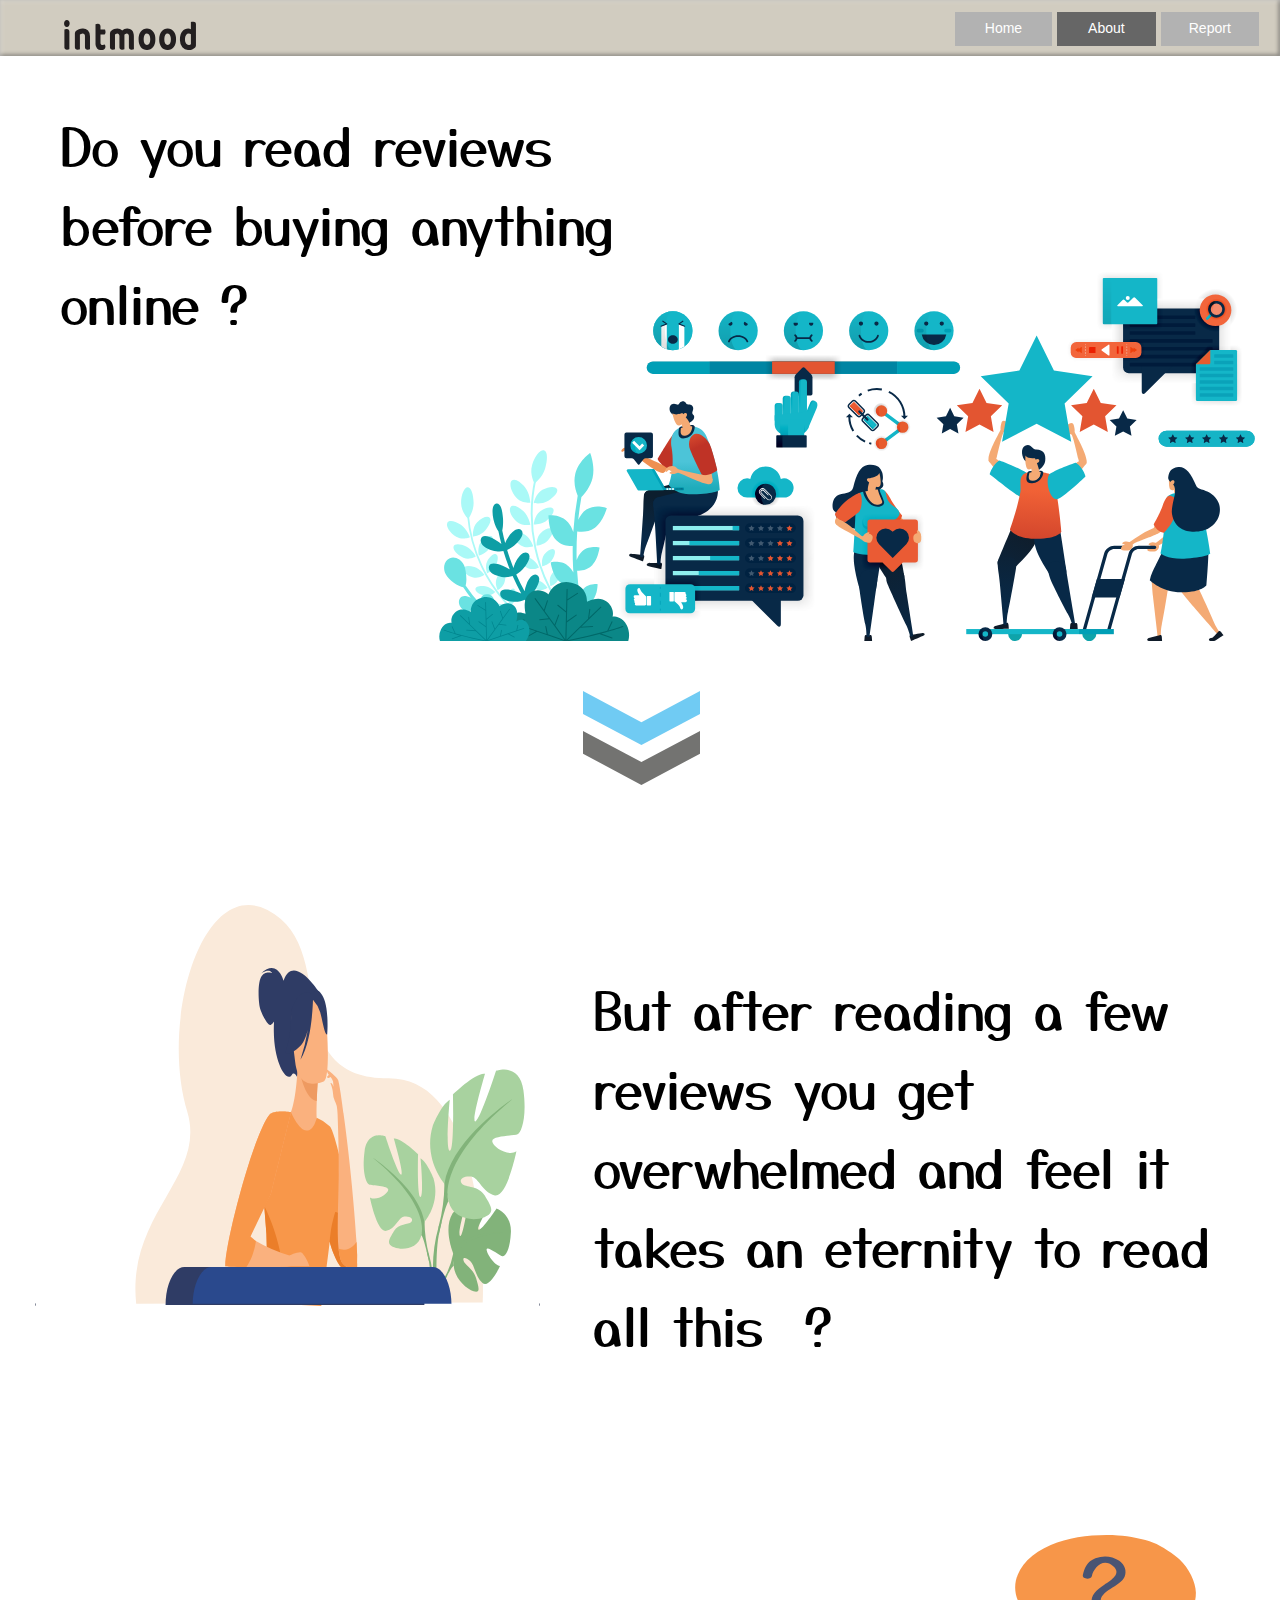
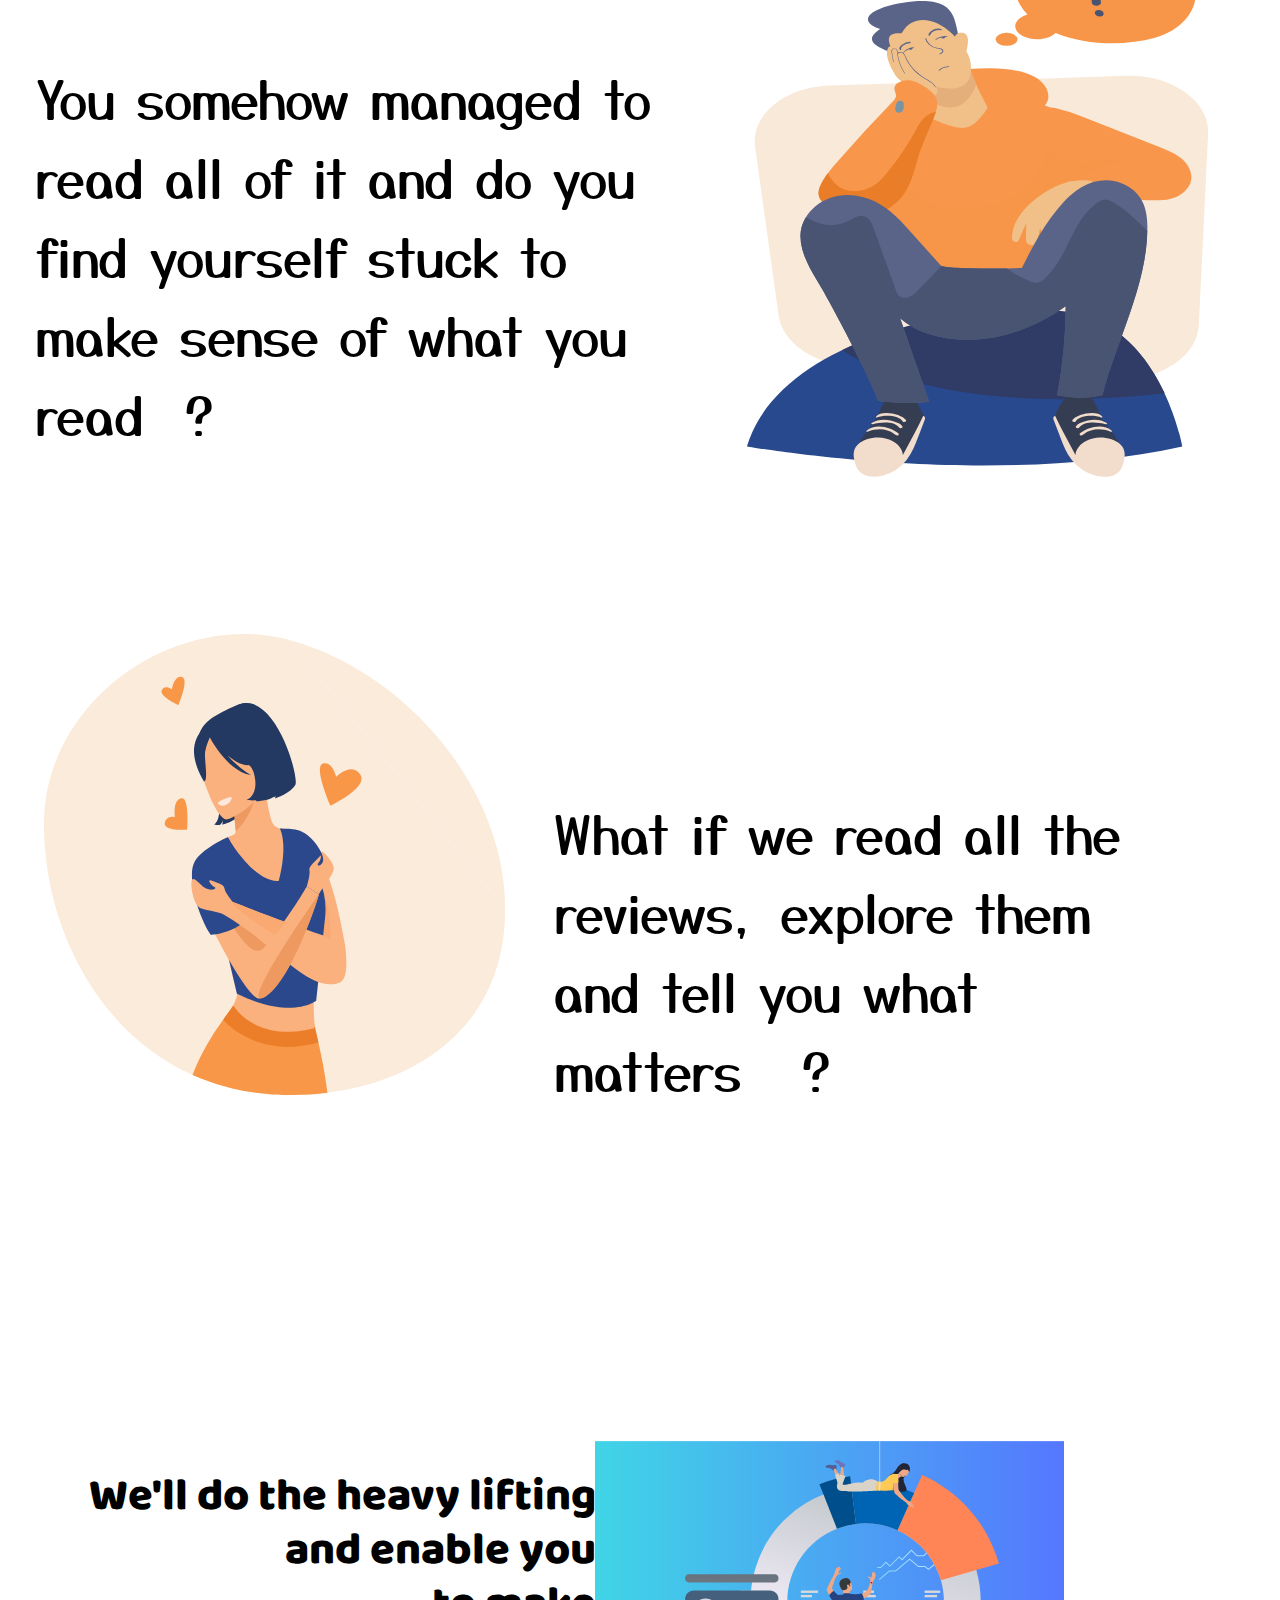
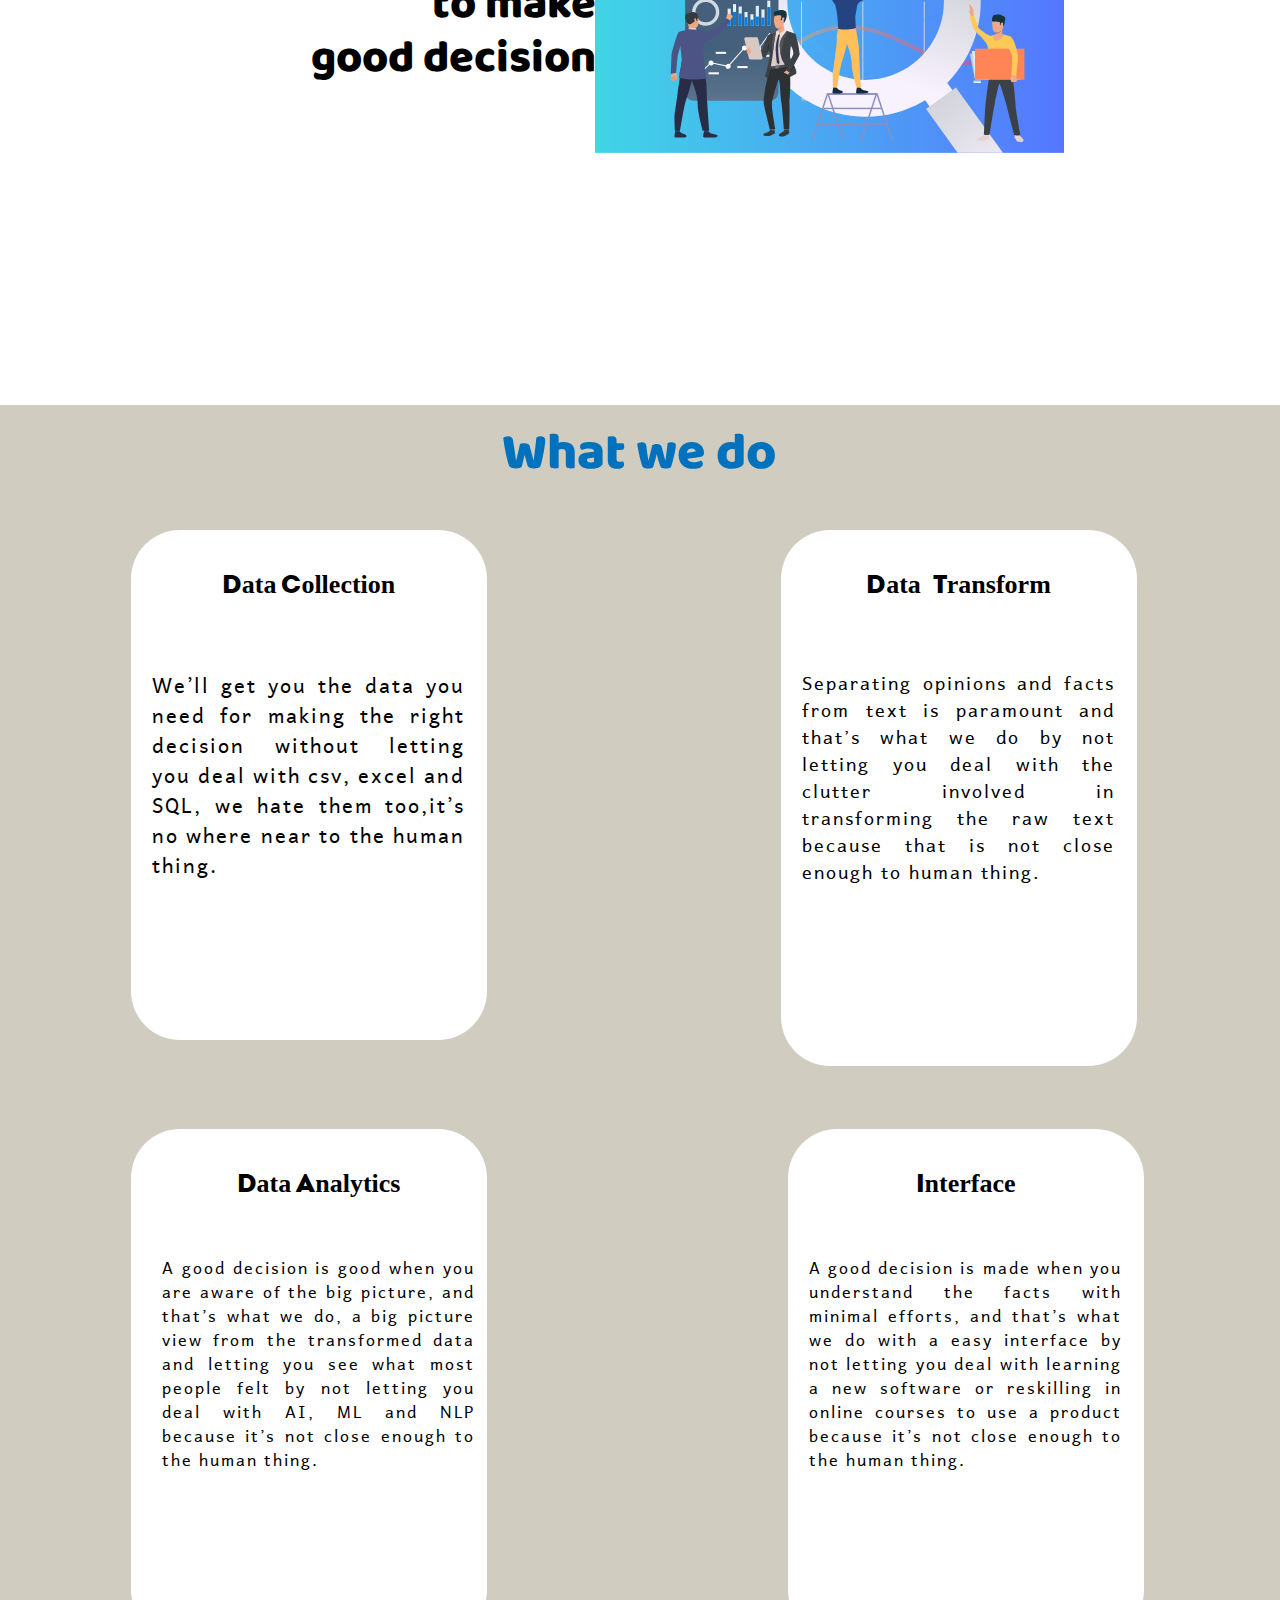
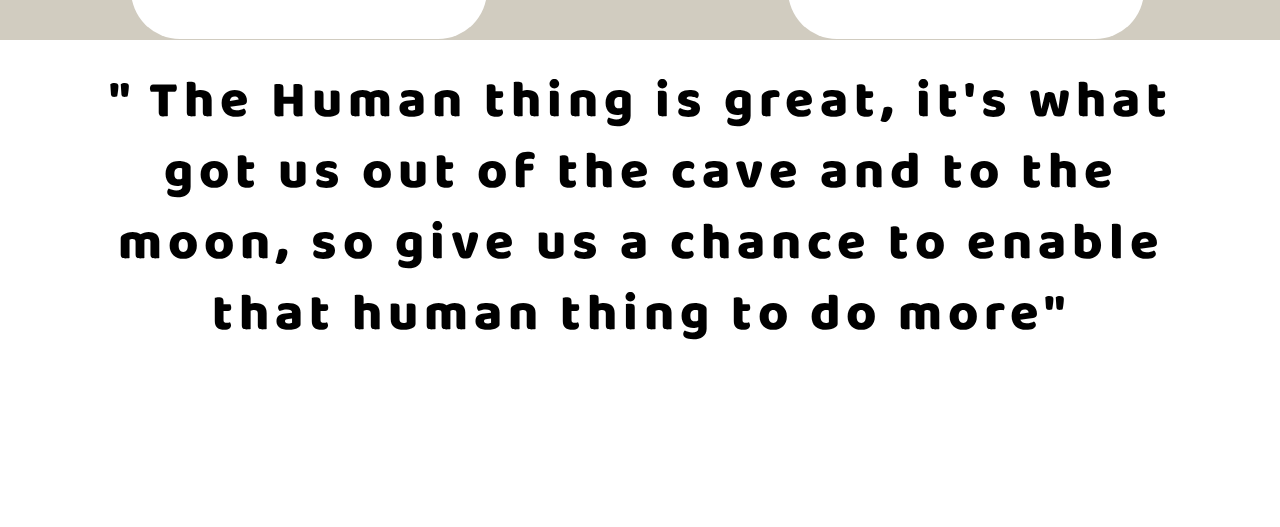
==== commit 97023593: "bug fixes" ====
--- a/about.html
+++ b/about.html
@@ -14,15 +14,16 @@
 if(typeof Muse == "undefined") window.Muse = {}; window.Muse.assets = {"required":["museutils.js", "museconfig.js", "jquery.musemenu.js", "jquery.musepolyfill.bgsize.js", "jquery.watch.js", "jquery.museresponsive.js", "require.js", "about.css"], "outOfDate":[]};
 </script>
   
+  <link rel="shortcut icon" href="images/favicon.ico?crc=3873022906"/>
   <title>About</title>
   <!-- CSS -->
   <link rel="stylesheet" type="text/css" href="css/site_global.css?crc=444006867"/>
-  <link rel="stylesheet" type="text/css" href="css/master_a-master.css?crc=265934354"/>
-  <link rel="stylesheet" type="text/css" href="css/about.css?crc=504341290" id="pagesheet"/>
+  <link rel="stylesheet" type="text/css" href="css/master_a-master.css?crc=526599933"/>
+  <link rel="stylesheet" type="text/css" href="css/about.css?crc=86658258" id="pagesheet"/>
   <!-- IE-only CSS -->
   <!--[if lt IE 9]>
   <link rel="stylesheet" type="text/css" href="css/nomq_preview_master_a-master.css?crc=3824530138"/>
-  <link rel="stylesheet" type="text/css" href="css/nomq_about.css?crc=219612440" id="nomq_pagesheet"/>
+  <link rel="stylesheet" type="text/css" href="css/nomq_about.css?crc=369627335" id="nomq_pagesheet"/>
   <![endif]-->
   <!-- JS includes -->
   <!--[if lt IE 9]>
@@ -39,8 +40,8 @@
    <div class="clearfix borderbox" id="page"><!-- group -->
     <div class="clearfix grpelem" id="pmenuu6577"><!-- group -->
      <nav class="MenuBar clearfix" id="menuu6577"><!-- horizontal box -->
-      <div class="MenuItemContainer clearfix grpelem" id="u13423"><!-- vertical box -->
-       <a class="nonblock nontext MenuItem MenuItemWithSubMenu borderbox clearfix colelem" id="u13424" href="index.html"><!-- horizontal box --><div class="MenuItemLabel NoWrap clearfix grpelem" id="u13426-4"><!-- content --><p class="shared_content" data-content-guid="u13426-4_0_content">Home</p></div></a>
+      <div class="MenuItemContainer clearfix grpelem" id="u15551"><!-- vertical box -->
+       <a class="nonblock nontext MenuItem MenuItemWithSubMenu borderbox clearfix colelem" id="u15554" href="index.html"><!-- horizontal box --><div class="MenuItemLabel NoWrap clearfix grpelem" id="u15557-4"><!-- content --><p class="shared_content" data-content-guid="u15557-4_0_content">Home</p></div></a>
       </div>
       <div class="MenuItemContainer clearfix grpelem" id="u6578"><!-- vertical box -->
        <a class="nonblock nontext MenuItem MenuItemWithSubMenu MuseMenuActive borderbox clearfix colelem" id="u6579" href="about.html"><!-- horizontal box --><div class="MenuItemLabel NoWrap clearfix grpelem" id="u6581-4"><!-- content --><p class="shared_content" data-content-guid="u6581-4_0_content">About</p></div></a>
@@ -48,17 +49,14 @@
       <div class="MenuItemContainer clearfix grpelem" id="u14358"><!-- vertical box -->
        <a class="nonblock nontext MenuItem MenuItemWithSubMenu borderbox clearfix colelem" id="u14361" href="report.html"><!-- horizontal box --><div class="MenuItemLabel NoWrap clearfix grpelem" id="u14364-4"><!-- content --><p class="shared_content" data-content-guid="u14364-4_0_content">Report</p></div></a>
       </div>
-      <div class="MenuItemContainer clearfix grpelem" id="u15551"><!-- vertical box -->
-       <a class="nonblock nontext MenuItem MenuItemWithSubMenu borderbox clearfix colelem" id="u15554" href="trial.html"><!-- horizontal box --><div class="MenuItemLabel NoWrap clearfix grpelem" id="u15557-4"><!-- content --><p class="shared_content" data-content-guid="u15557-4_0_content">trial</p></div></a>
-      </div>
      </nav>
      <div class="browser_width shared_content" id="u136-bw" data-content-guid="u136-bw_content">
       <div id="u136"><!-- simple frame --></div>
      </div>
      <div class="museBGSize shared_content" id="u137" data-content-guid="u137_content"><!-- simple frame --></div>
      <nav class="MenuBar clearfix" id="menuu6730"><!-- horizontal box -->
-      <div class="MenuItemContainer clearfix grpelem" id="u13252"><!-- vertical box -->
-       <a class="nonblock nontext MenuItem MenuItemWithSubMenu borderbox clearfix colelem" id="u13253" href="index.html"><!-- horizontal box --><div class="MenuItemLabel NoWrap clearfix grpelem" id="u13255-4"><!-- content --><p class="shared_content" data-content-guid="u13255-4_0_content">Home</p></div></a>
+      <div class="MenuItemContainer clearfix grpelem" id="u15572"><!-- vertical box -->
+       <a class="nonblock nontext MenuItem MenuItemWithSubMenu borderbox clearfix colelem" id="u15573" href="index.html"><!-- horizontal box --><div class="MenuItemLabel NoWrap clearfix grpelem" id="u15574-4"><!-- content --><p class="shared_content" data-content-guid="u15574-4_0_content">Home</p></div></a>
       </div>
       <div class="MenuItemContainer clearfix grpelem" id="u6738"><!-- vertical box -->
        <a class="nonblock nontext MenuItem MenuItemWithSubMenu MuseMenuActive borderbox clearfix colelem" id="u6739" href="about.html"><!-- horizontal box --><div class="MenuItemLabel NoWrap clearfix grpelem" id="u6740-4"><!-- content --><p class="shared_content" data-content-guid="u6740-4_0_content">About</p></div></a>
@@ -66,35 +64,30 @@
       <div class="MenuItemContainer clearfix grpelem" id="u14386"><!-- vertical box -->
        <a class="nonblock nontext MenuItem MenuItemWithSubMenu borderbox clearfix colelem" id="u14387" href="report.html"><!-- horizontal box --><div class="MenuItemLabel NoWrap clearfix grpelem" id="u14390-4"><!-- content --><p class="shared_content" data-content-guid="u14390-4_0_content">Report</p></div></a>
       </div>
-      <div class="MenuItemContainer clearfix grpelem" id="u15572"><!-- vertical box -->
-       <a class="nonblock nontext MenuItem MenuItemWithSubMenu borderbox clearfix colelem" id="u15573" href="trial.html"><!-- horizontal box --><div class="MenuItemLabel NoWrap clearfix grpelem" id="u15574-4"><!-- content --><p class="shared_content" data-content-guid="u15574-4_0_content">trial</p></div></a>
-      </div>
-     </nav>
-    </div>
-    <div class="clearfix grpelem" id="ppu185"><!-- column -->
-     <div class="clearfix colelem" id="pu185"><!-- group -->
-      <div class="browser_width grpelem shared_content" id="u185-bw" data-content-guid="u185-bw_content">
-       <div id="u185"><!-- group -->
-        <div class="clearfix" id="u185_align_to_page">
-         <div class="museBGSize grpelem shared_content" id="u186" data-content-guid="u186_content"><!-- simple frame --></div>
-         <div class="clearfix grpelem shared_content" id="u187-4" data-content-guid="u187-4_content"><!-- content -->
-          <p id="u187-2">But after reading a few reviews you get overwhelmed and feel it takes an eternity to read all this&nbsp; ?</p>
-         </div>
-        </div>
-       </div>
-      </div>
-      <div class="browser_width grpelem" id="u110-bw">
-       <div id="u110"><!-- group -->
-        <div class="clearfix" id="u110_align_to_page">
-         <div class="museBGSize clearfix grpelem" id="u4682"><!-- group -->
-          <div class="clearfix grpelem shared_content" id="u113-4" data-sizePolicy="fluidWidth" data-pintopage="page_fixedLeft" data-content-guid="u113-4_content"><!-- content -->
-           <p id="u113-2">Do you read reviews before buying anything online ?</p>
-          </div>
-         </div>
-        </div>
-       </div>
-      </div>
-      <div class="museBGSize grpelem shared_content" id="u7422" data-sizePolicy="fluidWidth" data-pintopage="page_fixedCenter" data-content-guid="u7422_content"><!-- simple frame --></div>
+     </nav>
+    </div>
+    <div class="clearfix grpelem" id="pu110"><!-- column -->
+     <div class="browser_width colelem shared_content" id="u110-bw" data-content-guid="u110-bw_content1">
+      <div id="u110"><!-- group -->
+       <div class="clearfix" id="u110_align_to_page">
+        <div class="museBGSize clearfix grpelem" id="u4682"><!-- group -->
+         <div class="clearfix grpelem shared_content" id="u113-4" data-sizePolicy="fluidWidth" data-pintopage="page_fixedLeft" data-content-guid="u113-4_content"><!-- content -->
+          <p id="u113-2">Do you read reviews before buying anything online ?</p>
+         </div>
+        </div>
+       </div>
+      </div>
+     </div>
+     <div class="browser_width colelem" id="u185-bw">
+      <div id="u185"><!-- group -->
+       <div class="clearfix" id="u185_align_to_page">
+        <div class="clearfix grpelem shared_content" id="u187-4" data-content-guid="u187-4_content"><!-- content -->
+         <p id="u187-2">But after reading a few reviews you get overwhelmed and feel it takes an eternity to read all this&nbsp; ?</p>
+        </div>
+        <div class="museBGSize grpelem shared_content" id="u186" data-content-guid="u186_content"><!-- simple frame --></div>
+        <div class="museBGSize grpelem shared_content" id="u7422" data-sizePolicy="fluidWidth" data-pintopage="page_fixedCenter" data-content-guid="u7422_content"><!-- simple frame --></div>
+       </div>
+      </div>
      </div>
      <div class="browser_width colelem shared_content" id="u365-bw" data-content-guid="u365-bw_content">
       <div id="u365"><!-- group -->
@@ -193,24 +186,21 @@
    <div class="clearfix borderbox temp_no_id" data-orig-id="page"><!-- group -->
     <div class="clearfix grpelem temp_no_id" data-orig-id="pmenuu6577"><!-- group -->
      <nav class="MenuBar clearfix temp_no_id" data-orig-id="menuu6577"><!-- horizontal box -->
-      <div class="MenuItemContainer clearfix grpelem temp_no_id" data-orig-id="u13423"><!-- vertical box -->
-       <a class="nonblock nontext MenuItem MenuItemWithSubMenu borderbox clearfix colelem temp_no_id" href="index.html" data-orig-id="u13424"><!-- horizontal box --><div class="MenuItemLabel NoWrap clearfix grpelem temp_no_id" data-orig-id="u13426-4"><!-- content --><span class="placeholder" data-placeholder-for="u13426-4_0_content"><!-- placeholder node --></span></div></a>
+      <div class="MenuItemContainer clearfix grpelem temp_no_id" data-orig-id="u15551"><!-- vertical box -->
+       <a class="nonblock nontext MenuItem MenuItemWithSubMenu borderbox clearfix colelem temp_no_id" href="index.html" data-orig-id="u15554"><!-- horizontal box --><div class="MenuItemLabel NoWrap clearfix grpelem temp_no_id" data-orig-id="u15557-4"><!-- content --><span class="placeholder" data-placeholder-for="u15557-4_0_content"><!-- placeholder node --></span></div></a>
       </div>
       <div class="MenuItemContainer clearfix grpelem temp_no_id" data-orig-id="u6578"><!-- vertical box -->
        <a class="nonblock nontext MenuItem MenuItemWithSubMenu MuseMenuActive borderbox clearfix colelem temp_no_id" href="about.html" data-orig-id="u6579"><!-- horizontal box --><div class="MenuItemLabel NoWrap clearfix grpelem temp_no_id" data-orig-id="u6581-4"><!-- content --><span class="placeholder" data-placeholder-for="u6581-4_0_content"><!-- placeholder node --></span></div></a>
       </div>
       <div class="MenuItemContainer clearfix grpelem temp_no_id" data-orig-id="u14358"><!-- vertical box -->
        <a class="nonblock nontext MenuItem MenuItemWithSubMenu borderbox clearfix colelem temp_no_id" href="report.html" data-orig-id="u14361"><!-- horizontal box --><div class="MenuItemLabel NoWrap clearfix grpelem temp_no_id" data-orig-id="u14364-4"><!-- content --><span class="placeholder" data-placeholder-for="u14364-4_0_content"><!-- placeholder node --></span></div></a>
-      </div>
-      <div class="MenuItemContainer clearfix grpelem temp_no_id" data-orig-id="u15551"><!-- vertical box -->
-       <a class="nonblock nontext MenuItem MenuItemWithSubMenu borderbox clearfix colelem temp_no_id" href="trial.html" data-orig-id="u15554"><!-- horizontal box --><div class="MenuItemLabel NoWrap clearfix grpelem temp_no_id" data-orig-id="u15557-4"><!-- content --><span class="placeholder" data-placeholder-for="u15557-4_0_content"><!-- placeholder node --></span></div></a>
       </div>
      </nav>
      <span class="browser_width placeholder" data-placeholder-for="u136-bw_content"><!-- placeholder node --></span>
      <span class="museBGSize placeholder" data-placeholder-for="u137_content"><!-- placeholder node --></span>
      <nav class="MenuBar clearfix temp_no_id" data-orig-id="menuu6730"><!-- horizontal box -->
-      <div class="MenuItemContainer clearfix grpelem temp_no_id" data-orig-id="u13252"><!-- vertical box -->
-       <a class="nonblock nontext MenuItem MenuItemWithSubMenu borderbox clearfix colelem temp_no_id" href="index.html" data-orig-id="u13253"><!-- horizontal box --><div class="MenuItemLabel NoWrap clearfix grpelem temp_no_id" data-orig-id="u13255-4"><!-- content --><span class="placeholder" data-placeholder-for="u13255-4_0_content"><!-- placeholder node --></span></div></a>
+      <div class="MenuItemContainer clearfix grpelem temp_no_id" data-orig-id="u15572"><!-- vertical box -->
+       <a class="nonblock nontext MenuItem MenuItemWithSubMenu borderbox clearfix colelem temp_no_id" href="index.html" data-orig-id="u15573"><!-- horizontal box --><div class="MenuItemLabel NoWrap clearfix grpelem temp_no_id" data-orig-id="u15574-4"><!-- content --><span class="placeholder" data-placeholder-for="u15574-4_0_content"><!-- placeholder node --></span></div></a>
       </div>
       <div class="MenuItemContainer clearfix grpelem temp_no_id" data-orig-id="u6738"><!-- vertical box -->
        <a class="nonblock nontext MenuItem MenuItemWithSubMenu MuseMenuActive borderbox clearfix colelem temp_no_id" href="about.html" data-orig-id="u6739"><!-- horizontal box --><div class="MenuItemLabel NoWrap clearfix grpelem temp_no_id" data-orig-id="u6740-4"><!-- content --><span class="placeholder" data-placeholder-for="u6740-4_0_content"><!-- placeholder node --></span></div></a>
@@ -218,23 +208,28 @@
       <div class="MenuItemContainer clearfix grpelem temp_no_id" data-orig-id="u14386"><!-- vertical box -->
        <a class="nonblock nontext MenuItem MenuItemWithSubMenu borderbox clearfix colelem temp_no_id" href="report.html" data-orig-id="u14387"><!-- horizontal box --><div class="MenuItemLabel NoWrap clearfix grpelem temp_no_id" data-orig-id="u14390-4"><!-- content --><span class="placeholder" data-placeholder-for="u14390-4_0_content"><!-- placeholder node --></span></div></a>
       </div>
-      <div class="MenuItemContainer clearfix grpelem temp_no_id" data-orig-id="u15572"><!-- vertical box -->
-       <a class="nonblock nontext MenuItem MenuItemWithSubMenu borderbox clearfix colelem temp_no_id" href="trial.html" data-orig-id="u15573"><!-- horizontal box --><div class="MenuItemLabel NoWrap clearfix grpelem temp_no_id" data-orig-id="u15574-4"><!-- content --><span class="placeholder" data-placeholder-for="u15574-4_0_content"><!-- placeholder node --></span></div></a>
-      </div>
-     </nav>
-    </div>
-    <div class="clearfix grpelem" id="pu110"><!-- column -->
-     <div class="browser_width colelem temp_no_id" data-orig-id="u110-bw">
-      <div class="temp_no_id" data-orig-id="u110"><!-- group -->
-       <div class="clearfix temp_no_id" data-orig-id="u110_align_to_page">
-        <div class="museBGSize clearfix grpelem temp_no_id" data-orig-id="u4682"><!-- group -->
-         <span class="museBGSize grpelem placeholder" data-placeholder-for="u7422_content"><!-- placeholder node --></span>
-        </div>
-        <span class="clearfix grpelem placeholder" data-placeholder-for="u113-4_content"><!-- placeholder node --></span>
-       </div>
-      </div>
-     </div>
-     <span class="browser_width colelem placeholder" data-placeholder-for="u185-bw_content"><!-- placeholder node --></span>
+     </nav>
+    </div>
+    <div class="clearfix grpelem" id="ppu185"><!-- column -->
+     <div class="clearfix colelem" id="pu185"><!-- group -->
+      <div class="browser_width grpelem temp_no_id" data-orig-id="u185-bw">
+       <div class="temp_no_id" data-orig-id="u185"><!-- group -->
+        <div class="clearfix temp_no_id" data-orig-id="u185_align_to_page">
+         <span class="museBGSize grpelem placeholder" data-placeholder-for="u186_content"><!-- placeholder node --></span>
+         <span class="clearfix grpelem placeholder" data-placeholder-for="u187-4_content"><!-- placeholder node --></span>
+        </div>
+       </div>
+      </div>
+      <span class="museBGSize grpelem placeholder" data-placeholder-for="u7422_content"><!-- placeholder node --></span>
+      <div class="browser_width grpelem temp_no_id" data-orig-id="u110-bw">
+       <div class="temp_no_id" data-orig-id="u110"><!-- group -->
+        <div class="clearfix temp_no_id" data-orig-id="u110_align_to_page">
+         <div class="museBGSize grpelem temp_no_id" data-sizePolicy="fluidWidth" data-pintopage="page_fixedRight" data-orig-id="u4682"><!-- simple frame --></div>
+         <span class="clearfix grpelem placeholder" data-placeholder-for="u113-4_content"><!-- placeholder node --></span>
+        </div>
+       </div>
+      </div>
+     </div>
      <span class="browser_width colelem placeholder" data-placeholder-for="u365-bw_content"><!-- placeholder node --></span>
      <span class="browser_width colelem placeholder" data-placeholder-for="u398-bw_content"><!-- placeholder node --></span>
      <span class="browser_width colelem placeholder" data-placeholder-for="u440-bw_content"><!-- placeholder node --></span>
@@ -260,24 +255,21 @@
    <div class="clearfix borderbox temp_no_id" data-orig-id="page"><!-- group -->
     <div class="clearfix grpelem temp_no_id" data-orig-id="pmenuu6577"><!-- group -->
      <nav class="MenuBar clearfix temp_no_id" data-orig-id="menuu6577"><!-- horizontal box -->
-      <div class="MenuItemContainer clearfix grpelem temp_no_id" data-orig-id="u13423"><!-- vertical box -->
-       <a class="nonblock nontext MenuItem MenuItemWithSubMenu borderbox clearfix colelem temp_no_id" href="index.html" data-orig-id="u13424"><!-- horizontal box --><div class="MenuItemLabel NoWrap clearfix grpelem temp_no_id" data-orig-id="u13426-4"><!-- content --><span class="placeholder" data-placeholder-for="u13426-4_0_content"><!-- placeholder node --></span></div></a>
+      <div class="MenuItemContainer clearfix grpelem temp_no_id" data-orig-id="u15551"><!-- vertical box -->
+       <a class="nonblock nontext MenuItem MenuItemWithSubMenu borderbox clearfix colelem temp_no_id" href="index.html" data-orig-id="u15554"><!-- horizontal box --><div class="MenuItemLabel NoWrap clearfix grpelem temp_no_id" data-orig-id="u15557-4"><!-- content --><span class="placeholder" data-placeholder-for="u15557-4_0_content"><!-- placeholder node --></span></div></a>
       </div>
       <div class="MenuItemContainer clearfix grpelem temp_no_id" data-orig-id="u6578"><!-- vertical box -->
        <a class="nonblock nontext MenuItem MenuItemWithSubMenu MuseMenuActive borderbox clearfix colelem temp_no_id" href="about.html" data-orig-id="u6579"><!-- horizontal box --><div class="MenuItemLabel NoWrap clearfix grpelem temp_no_id" data-orig-id="u6581-4"><!-- content --><span class="placeholder" data-placeholder-for="u6581-4_0_content"><!-- placeholder node --></span></div></a>
       </div>
       <div class="MenuItemContainer clearfix grpelem temp_no_id" data-orig-id="u14358"><!-- vertical box -->
        <a class="nonblock nontext MenuItem MenuItemWithSubMenu borderbox clearfix colelem temp_no_id" href="report.html" data-orig-id="u14361"><!-- horizontal box --><div class="MenuItemLabel NoWrap clearfix grpelem temp_no_id" data-orig-id="u14364-4"><!-- content --><span class="placeholder" data-placeholder-for="u14364-4_0_content"><!-- placeholder node --></span></div></a>
-      </div>
-      <div class="MenuItemContainer clearfix grpelem temp_no_id" data-orig-id="u15551"><!-- vertical box -->
-       <a class="nonblock nontext MenuItem MenuItemWithSubMenu borderbox clearfix colelem temp_no_id" href="trial.html" data-orig-id="u15554"><!-- horizontal box --><div class="MenuItemLabel NoWrap clearfix grpelem temp_no_id" data-orig-id="u15557-4"><!-- content --><span class="placeholder" data-placeholder-for="u15557-4_0_content"><!-- placeholder node --></span></div></a>
       </div>
      </nav>
      <span class="browser_width placeholder" data-placeholder-for="u136-bw_content"><!-- placeholder node --></span>
      <span class="museBGSize placeholder" data-placeholder-for="u137_content"><!-- placeholder node --></span>
      <nav class="MenuBar clearfix temp_no_id" data-orig-id="menuu6730"><!-- horizontal box -->
-      <div class="MenuItemContainer clearfix grpelem temp_no_id" data-orig-id="u13252"><!-- vertical box -->
-       <a class="nonblock nontext MenuItem MenuItemWithSubMenu borderbox clearfix colelem temp_no_id" href="index.html" data-orig-id="u13253"><!-- horizontal box --><div class="MenuItemLabel NoWrap clearfix grpelem temp_no_id" data-orig-id="u13255-4"><!-- content --><span class="placeholder" data-placeholder-for="u13255-4_0_content"><!-- placeholder node --></span></div></a>
+      <div class="MenuItemContainer clearfix grpelem temp_no_id" data-orig-id="u15572"><!-- vertical box -->
+       <a class="nonblock nontext MenuItem MenuItemWithSubMenu borderbox clearfix colelem temp_no_id" href="index.html" data-orig-id="u15573"><!-- horizontal box --><div class="MenuItemLabel NoWrap clearfix grpelem temp_no_id" data-orig-id="u15574-4"><!-- content --><span class="placeholder" data-placeholder-for="u15574-4_0_content"><!-- placeholder node --></span></div></a>
       </div>
       <div class="MenuItemContainer clearfix grpelem temp_no_id" data-orig-id="u6738"><!-- vertical box -->
        <a class="nonblock nontext MenuItem MenuItemWithSubMenu MuseMenuActive borderbox clearfix colelem temp_no_id" href="about.html" data-orig-id="u6739"><!-- horizontal box --><div class="MenuItemLabel NoWrap clearfix grpelem temp_no_id" data-orig-id="u6740-4"><!-- content --><span class="placeholder" data-placeholder-for="u6740-4_0_content"><!-- placeholder node --></span></div></a>
@@ -285,25 +277,29 @@
       <div class="MenuItemContainer clearfix grpelem temp_no_id" data-orig-id="u14386"><!-- vertical box -->
        <a class="nonblock nontext MenuItem MenuItemWithSubMenu borderbox clearfix colelem temp_no_id" href="report.html" data-orig-id="u14387"><!-- horizontal box --><div class="MenuItemLabel NoWrap clearfix grpelem temp_no_id" data-orig-id="u14390-4"><!-- content --><span class="placeholder" data-placeholder-for="u14390-4_0_content"><!-- placeholder node --></span></div></a>
       </div>
-      <div class="MenuItemContainer clearfix grpelem temp_no_id" data-orig-id="u15572"><!-- vertical box -->
-       <a class="nonblock nontext MenuItem MenuItemWithSubMenu borderbox clearfix colelem temp_no_id" href="trial.html" data-orig-id="u15573"><!-- horizontal box --><div class="MenuItemLabel NoWrap clearfix grpelem temp_no_id" data-orig-id="u15574-4"><!-- content --><span class="placeholder" data-placeholder-for="u15574-4_0_content"><!-- placeholder node --></span></div></a>
-      </div>
-     </nav>
-    </div>
-    <div class="clearfix grpelem temp_no_id" data-orig-id="pu110"><!-- column -->
-     <div class="browser_width colelem temp_no_id" data-orig-id="u110-bw">
-      <div class="temp_no_id" data-orig-id="u110"><!-- group -->
-       <div class="clearfix temp_no_id" data-orig-id="u110_align_to_page">
-        <div class="museBGSize clearfix grpelem temp_no_id" data-orig-id="u4682"><!-- column -->
-         <div class="position_content" id="u4682_position_content">
-          <img class="colelem temp_no_id temp_no_img_src" alt="Do you read reviews before buying anything online ?" data-orig-src="images/u113-4.png?crc=3781713937" data-image-width="763" data-orig-id="u113-4" src="images/blank.gif?crc=4208392903"/><!-- rasterized frame -->
-          <span class="museBGSize colelem placeholder" data-placeholder-for="u7422_content"><!-- placeholder node --></span>
-         </div>
-        </div>
-       </div>
-      </div>
-     </div>
-     <span class="browser_width colelem placeholder" data-placeholder-for="u185-bw_content"><!-- placeholder node --></span>
+     </nav>
+    </div>
+    <div class="clearfix grpelem temp_no_id" data-orig-id="ppu185"><!-- column -->
+     <div class="clearfix colelem temp_no_id" data-orig-id="pu185"><!-- group -->
+      <div class="browser_width grpelem temp_no_id" data-orig-id="u185-bw">
+       <div class="temp_no_id" data-orig-id="u185"><!-- group -->
+        <div class="clearfix temp_no_id" data-orig-id="u185_align_to_page">
+         <span class="museBGSize grpelem placeholder" data-placeholder-for="u186_content"><!-- placeholder node --></span>
+         <span class="clearfix grpelem placeholder" data-placeholder-for="u187-4_content"><!-- placeholder node --></span>
+        </div>
+       </div>
+      </div>
+      <span class="museBGSize grpelem placeholder" data-placeholder-for="u7422_content"><!-- placeholder node --></span>
+      <div class="browser_width grpelem temp_no_id" data-orig-id="u110-bw">
+       <div class="temp_no_id" data-orig-id="u110"><!-- group -->
+        <div class="clearfix temp_no_id" data-orig-id="u110_align_to_page">
+         <div class="museBGSize clearfix grpelem temp_no_id" data-sizePolicy="fluidWidth" data-pintopage="page_fixedRight" data-orig-id="u4682"><!-- group -->
+          <img class="grpelem temp_no_id temp_no_img_src" alt="Do you read reviews before buying anything online ?" data-orig-src="images/u113-4.png?crc=3781713937" data-image-width="763" data-orig-id="u113-4" src="images/blank.gif?crc=4208392903"/><!-- rasterized frame -->
+         </div>
+        </div>
+       </div>
+      </div>
+     </div>
      <span class="browser_width colelem placeholder" data-placeholder-for="u365-bw_content"><!-- placeholder node --></span>
      <span class="browser_width colelem placeholder" data-placeholder-for="u398-bw_content"><!-- placeholder node --></span>
      <span class="browser_width colelem placeholder" data-placeholder-for="u440-bw_content"><!-- placeholder node --></span>
@@ -317,24 +313,21 @@
    <div class="clearfix borderbox temp_no_id" data-orig-id="page"><!-- group -->
     <div class="clearfix grpelem temp_no_id" data-orig-id="pmenuu6577"><!-- group -->
      <nav class="MenuBar clearfix temp_no_id" data-orig-id="menuu6577"><!-- horizontal box -->
-      <div class="MenuItemContainer clearfix grpelem temp_no_id" data-orig-id="u13423"><!-- vertical box -->
-       <a class="nonblock nontext MenuItem MenuItemWithSubMenu borderbox clearfix colelem temp_no_id" href="index.html" data-orig-id="u13424"><!-- horizontal box --><div class="MenuItemLabel NoWrap clearfix grpelem temp_no_id" data-orig-id="u13426-4"><!-- content --><span class="placeholder" data-placeholder-for="u13426-4_0_content"><!-- placeholder node --></span></div></a>
+      <div class="MenuItemContainer clearfix grpelem temp_no_id" data-orig-id="u15551"><!-- vertical box -->
+       <a class="nonblock nontext MenuItem MenuItemWithSubMenu borderbox clearfix colelem temp_no_id" href="index.html" data-orig-id="u15554"><!-- horizontal box --><div class="MenuItemLabel NoWrap clearfix grpelem temp_no_id" data-orig-id="u15557-4"><!-- content --><span class="placeholder" data-placeholder-for="u15557-4_0_content"><!-- placeholder node --></span></div></a>
       </div>
       <div class="MenuItemContainer clearfix grpelem temp_no_id" data-orig-id="u6578"><!-- vertical box -->
        <a class="nonblock nontext MenuItem MenuItemWithSubMenu MuseMenuActive borderbox clearfix colelem temp_no_id" href="about.html" data-orig-id="u6579"><!-- horizontal box --><div class="MenuItemLabel NoWrap clearfix grpelem temp_no_id" data-orig-id="u6581-4"><!-- content --><span class="placeholder" data-placeholder-for="u6581-4_0_content"><!-- placeholder node --></span></div></a>
       </div>
       <div class="MenuItemContainer clearfix grpelem temp_no_id" data-orig-id="u14358"><!-- vertical box -->
        <a class="nonblock nontext MenuItem MenuItemWithSubMenu borderbox clearfix colelem temp_no_id" href="report.html" data-orig-id="u14361"><!-- horizontal box --><div class="MenuItemLabel NoWrap clearfix grpelem temp_no_id" data-orig-id="u14364-4"><!-- content --><span class="placeholder" data-placeholder-for="u14364-4_0_content"><!-- placeholder node --></span></div></a>
-      </div>
-      <div class="MenuItemContainer clearfix grpelem temp_no_id" data-orig-id="u15551"><!-- vertical box -->
-       <a class="nonblock nontext MenuItem MenuItemWithSubMenu borderbox clearfix colelem temp_no_id" href="trial.html" data-orig-id="u15554"><!-- horizontal box --><div class="MenuItemLabel NoWrap clearfix grpelem temp_no_id" data-orig-id="u15557-4"><!-- content --><span class="placeholder" data-placeholder-for="u15557-4_0_content"><!-- placeholder node --></span></div></a>
       </div>
      </nav>
      <span class="browser_width placeholder" data-placeholder-for="u136-bw_content"><!-- placeholder node --></span>
      <span class="museBGSize placeholder" data-placeholder-for="u137_content"><!-- placeholder node --></span>
      <nav class="MenuBar clearfix temp_no_id" data-orig-id="menuu6730"><!-- horizontal box -->
-      <div class="MenuItemContainer clearfix grpelem temp_no_id" data-orig-id="u13252"><!-- vertical box -->
-       <a class="nonblock nontext MenuItem MenuItemWithSubMenu borderbox clearfix colelem temp_no_id" href="index.html" data-orig-id="u13253"><!-- horizontal box --><div class="MenuItemLabel NoWrap clearfix grpelem temp_no_id" data-orig-id="u13255-4"><!-- content --><span class="placeholder" data-placeholder-for="u13255-4_0_content"><!-- placeholder node --></span></div></a>
+      <div class="MenuItemContainer clearfix grpelem temp_no_id" data-orig-id="u15572"><!-- vertical box -->
+       <a class="nonblock nontext MenuItem MenuItemWithSubMenu borderbox clearfix colelem temp_no_id" href="index.html" data-orig-id="u15573"><!-- horizontal box --><div class="MenuItemLabel NoWrap clearfix grpelem temp_no_id" data-orig-id="u15574-4"><!-- content --><span class="placeholder" data-placeholder-for="u15574-4_0_content"><!-- placeholder node --></span></div></a>
       </div>
       <div class="MenuItemContainer clearfix grpelem temp_no_id" data-orig-id="u6738"><!-- vertical box -->
        <a class="nonblock nontext MenuItem MenuItemWithSubMenu MuseMenuActive borderbox clearfix colelem temp_no_id" href="about.html" data-orig-id="u6739"><!-- horizontal box --><div class="MenuItemLabel NoWrap clearfix grpelem temp_no_id" data-orig-id="u6740-4"><!-- content --><span class="placeholder" data-placeholder-for="u6740-4_0_content"><!-- placeholder node --></span></div></a>
@@ -342,25 +335,21 @@
       <div class="MenuItemContainer clearfix grpelem temp_no_id" data-orig-id="u14386"><!-- vertical box -->
        <a class="nonblock nontext MenuItem MenuItemWithSubMenu borderbox clearfix colelem temp_no_id" href="report.html" data-orig-id="u14387"><!-- horizontal box --><div class="MenuItemLabel NoWrap clearfix grpelem temp_no_id" data-orig-id="u14390-4"><!-- content --><span class="placeholder" data-placeholder-for="u14390-4_0_content"><!-- placeholder node --></span></div></a>
       </div>
-      <div class="MenuItemContainer clearfix grpelem temp_no_id" data-orig-id="u15572"><!-- vertical box -->
-       <a class="nonblock nontext MenuItem MenuItemWithSubMenu borderbox clearfix colelem temp_no_id" href="trial.html" data-orig-id="u15573"><!-- horizontal box --><div class="MenuItemLabel NoWrap clearfix grpelem temp_no_id" data-orig-id="u15574-4"><!-- content --><span class="placeholder" data-placeholder-for="u15574-4_0_content"><!-- placeholder node --></span></div></a>
-      </div>
-     </nav>
-    </div>
-    <div class="clearfix grpelem temp_no_id" data-orig-id="pu110"><!-- column -->
-     <div class="browser_width colelem temp_no_id" data-orig-id="u110-bw">
-      <div class="temp_no_id" data-orig-id="u110"><!-- group -->
-       <div class="clearfix temp_no_id" data-orig-id="u110_align_to_page">
-        <div class="museBGSize clearfix grpelem temp_no_id" data-orig-id="u4682"><!-- column -->
-         <div class="position_content temp_no_id" data-orig-id="u4682_position_content">
-          <span class="clearfix colelem placeholder" data-placeholder-for="u113-4_content"><!-- placeholder node --></span>
-          <span class="museBGSize colelem placeholder" data-placeholder-for="u7422_content"><!-- placeholder node --></span>
-         </div>
-        </div>
-       </div>
-      </div>
-     </div>
-     <span class="browser_width colelem placeholder" data-placeholder-for="u185-bw_content"><!-- placeholder node --></span>
+     </nav>
+    </div>
+    <div class="clearfix grpelem temp_no_id" data-orig-id="ppu185"><!-- column -->
+     <div class="clearfix colelem temp_no_id" data-orig-id="pu185"><!-- group -->
+      <div class="browser_width grpelem temp_no_id" data-orig-id="u185-bw">
+       <div class="temp_no_id" data-orig-id="u185"><!-- group -->
+        <div class="clearfix temp_no_id" data-orig-id="u185_align_to_page">
+         <span class="museBGSize grpelem placeholder" data-placeholder-for="u186_content"><!-- placeholder node --></span>
+         <span class="clearfix grpelem placeholder" data-placeholder-for="u187-4_content"><!-- placeholder node --></span>
+        </div>
+       </div>
+      </div>
+      <span class="museBGSize grpelem placeholder" data-placeholder-for="u7422_content"><!-- placeholder node --></span>
+      <span class="browser_width grpelem placeholder" data-placeholder-for="u110-bw_content1"><!-- placeholder node --></span>
+     </div>
      <span class="browser_width colelem placeholder" data-placeholder-for="u365-bw_content"><!-- placeholder node --></span>
      <span class="browser_width colelem placeholder" data-placeholder-for="u398-bw_content"><!-- placeholder node --></span>
      <span class="browser_width colelem placeholder" data-placeholder-for="u440-bw_content"><!-- placeholder node --></span>
@@ -400,24 +389,21 @@
    <div class="clearfix borderbox temp_no_id" data-orig-id="page"><!-- group -->
     <div class="clearfix grpelem temp_no_id" data-orig-id="pmenuu6577"><!-- group -->
      <nav class="MenuBar clearfix temp_no_id" data-orig-id="menuu6577"><!-- horizontal box -->
-      <div class="MenuItemContainer clearfix grpelem temp_no_id" data-orig-id="u13423"><!-- vertical box -->
-       <a class="nonblock nontext MenuItem MenuItemWithSubMenu borderbox clearfix colelem temp_no_id" href="index.html" data-orig-id="u13424"><!-- horizontal box --><div class="MenuItemLabel NoWrap clearfix grpelem temp_no_id" data-orig-id="u13426-4"><!-- content --><span class="placeholder" data-placeholder-for="u13426-4_0_content"><!-- placeholder node --></span></div></a>
+      <div class="MenuItemContainer clearfix grpelem temp_no_id" data-orig-id="u15551"><!-- vertical box -->
+       <a class="nonblock nontext MenuItem MenuItemWithSubMenu borderbox clearfix colelem temp_no_id" href="index.html" data-orig-id="u15554"><!-- horizontal box --><div class="MenuItemLabel NoWrap clearfix grpelem temp_no_id" data-orig-id="u15557-4"><!-- content --><span class="placeholder" data-placeholder-for="u15557-4_0_content"><!-- placeholder node --></span></div></a>
       </div>
       <div class="MenuItemContainer clearfix grpelem temp_no_id" data-orig-id="u6578"><!-- vertical box -->
        <a class="nonblock nontext MenuItem MenuItemWithSubMenu MuseMenuActive borderbox clearfix colelem temp_no_id" href="about.html" data-orig-id="u6579"><!-- horizontal box --><div class="MenuItemLabel NoWrap clearfix grpelem temp_no_id" data-orig-id="u6581-4"><!-- content --><span class="placeholder" data-placeholder-for="u6581-4_0_content"><!-- placeholder node --></span></div></a>
       </div>
       <div class="MenuItemContainer clearfix grpelem temp_no_id" data-orig-id="u14358"><!-- vertical box -->
        <a class="nonblock nontext MenuItem MenuItemWithSubMenu borderbox clearfix colelem temp_no_id" href="report.html" data-orig-id="u14361"><!-- horizontal box --><div class="MenuItemLabel NoWrap clearfix grpelem temp_no_id" data-orig-id="u14364-4"><!-- content --><span class="placeholder" data-placeholder-for="u14364-4_0_content"><!-- placeholder node --></span></div></a>
-      </div>
-      <div class="MenuItemContainer clearfix grpelem temp_no_id" data-orig-id="u15551"><!-- vertical box -->
-       <a class="nonblock nontext MenuItem MenuItemWithSubMenu borderbox clearfix colelem temp_no_id" href="trial.html" data-orig-id="u15554"><!-- horizontal box --><div class="MenuItemLabel NoWrap clearfix grpelem temp_no_id" data-orig-id="u15557-4"><!-- content --><span class="placeholder" data-placeholder-for="u15557-4_0_content"><!-- placeholder node --></span></div></a>
       </div>
      </nav>
      <span class="browser_width placeholder" data-placeholder-for="u136-bw_content"><!-- placeholder node --></span>
      <span class="museBGSize placeholder" data-placeholder-for="u137_content"><!-- placeholder node --></span>
      <nav class="MenuBar clearfix temp_no_id" data-orig-id="menuu6730"><!-- horizontal box -->
-      <div class="MenuItemContainer clearfix grpelem temp_no_id" data-orig-id="u13252"><!-- vertical box -->
-       <a class="nonblock nontext MenuItem MenuItemWithSubMenu borderbox clearfix colelem temp_no_id" href="index.html" data-orig-id="u13253"><!-- horizontal box --><div class="MenuItemLabel NoWrap clearfix grpelem temp_no_id" data-orig-id="u13255-4"><!-- content --><span class="placeholder" data-placeholder-for="u13255-4_0_content"><!-- placeholder node --></span></div></a>
+      <div class="MenuItemContainer clearfix grpelem temp_no_id" data-orig-id="u15572"><!-- vertical box -->
+       <a class="nonblock nontext MenuItem MenuItemWithSubMenu borderbox clearfix colelem temp_no_id" href="index.html" data-orig-id="u15573"><!-- horizontal box --><div class="MenuItemLabel NoWrap clearfix grpelem temp_no_id" data-orig-id="u15574-4"><!-- content --><span class="placeholder" data-placeholder-for="u15574-4_0_content"><!-- placeholder node --></span></div></a>
       </div>
       <div class="MenuItemContainer clearfix grpelem temp_no_id" data-orig-id="u6738"><!-- vertical box -->
        <a class="nonblock nontext MenuItem MenuItemWithSubMenu MuseMenuActive borderbox clearfix colelem temp_no_id" href="about.html" data-orig-id="u6739"><!-- horizontal box --><div class="MenuItemLabel NoWrap clearfix grpelem temp_no_id" data-orig-id="u6740-4"><!-- content --><span class="placeholder" data-placeholder-for="u6740-4_0_content"><!-- placeholder node --></span></div></a>
@@ -425,25 +411,21 @@
       <div class="MenuItemContainer clearfix grpelem temp_no_id" data-orig-id="u14386"><!-- vertical box -->
        <a class="nonblock nontext MenuItem MenuItemWithSubMenu borderbox clearfix colelem temp_no_id" href="report.html" data-orig-id="u14387"><!-- horizontal box --><div class="MenuItemLabel NoWrap clearfix grpelem temp_no_id" data-orig-id="u14390-4"><!-- content --><span class="placeholder" data-placeholder-for="u14390-4_0_content"><!-- placeholder node --></span></div></a>
       </div>
-      <div class="MenuItemContainer clearfix grpelem temp_no_id" data-orig-id="u15572"><!-- vertical box -->
-       <a class="nonblock nontext MenuItem MenuItemWithSubMenu borderbox clearfix colelem temp_no_id" href="trial.html" data-orig-id="u15573"><!-- horizontal box --><div class="MenuItemLabel NoWrap clearfix grpelem temp_no_id" data-orig-id="u15574-4"><!-- content --><span class="placeholder" data-placeholder-for="u15574-4_0_content"><!-- placeholder node --></span></div></a>
-      </div>
-     </nav>
-    </div>
-    <div class="clearfix grpelem temp_no_id" data-orig-id="pu110"><!-- column -->
-     <div class="browser_width colelem temp_no_id" data-orig-id="u110-bw">
-      <div class="temp_no_id" data-orig-id="u110"><!-- group -->
-       <div class="clearfix temp_no_id" data-orig-id="u110_align_to_page">
-        <div class="museBGSize clearfix grpelem temp_no_id" data-orig-id="u4682"><!-- column -->
-         <div class="position_content temp_no_id" data-orig-id="u4682_position_content">
-          <span class="clearfix colelem placeholder" data-placeholder-for="u113-4_content"><!-- placeholder node --></span>
-          <span class="museBGSize colelem placeholder" data-placeholder-for="u7422_content"><!-- placeholder node --></span>
-         </div>
-        </div>
-       </div>
-      </div>
-     </div>
-     <span class="browser_width colelem placeholder" data-placeholder-for="u185-bw_content"><!-- placeholder node --></span>
+     </nav>
+    </div>
+    <div class="clearfix grpelem temp_no_id" data-orig-id="ppu185"><!-- column -->
+     <div class="clearfix colelem temp_no_id" data-orig-id="pu185"><!-- group -->
+      <div class="browser_width grpelem temp_no_id" data-orig-id="u185-bw">
+       <div class="temp_no_id" data-orig-id="u185"><!-- group -->
+        <div class="clearfix temp_no_id" data-orig-id="u185_align_to_page">
+         <span class="museBGSize grpelem placeholder" data-placeholder-for="u186_content"><!-- placeholder node --></span>
+         <span class="clearfix grpelem placeholder" data-placeholder-for="u187-4_content"><!-- placeholder node --></span>
+        </div>
+       </div>
+      </div>
+      <span class="museBGSize grpelem placeholder" data-placeholder-for="u7422_content"><!-- placeholder node --></span>
+      <span class="browser_width grpelem placeholder" data-placeholder-for="u110-bw_content1"><!-- placeholder node --></span>
+     </div>
      <span class="browser_width colelem placeholder" data-placeholder-for="u365-bw_content"><!-- placeholder node --></span>
      <span class="browser_width colelem placeholder" data-placeholder-for="u398-bw_content"><!-- placeholder node --></span>
      <span class="browser_width colelem placeholder" data-placeholder-for="u440-bw_content"><!-- placeholder node --></span>
@@ -465,24 +447,21 @@
    <div class="clearfix borderbox temp_no_id" data-orig-id="page"><!-- group -->
     <div class="clearfix grpelem temp_no_id" data-orig-id="pmenuu6577"><!-- group -->
      <nav class="MenuBar clearfix temp_no_id" data-orig-id="menuu6577"><!-- horizontal box -->
-      <div class="MenuItemContainer clearfix grpelem temp_no_id" data-orig-id="u13423"><!-- vertical box -->
-       <a class="nonblock nontext MenuItem MenuItemWithSubMenu borderbox clearfix colelem temp_no_id" href="index.html" data-orig-id="u13424"><!-- horizontal box --><div class="MenuItemLabel NoWrap clearfix grpelem temp_no_id" data-orig-id="u13426-4"><!-- content --><span class="placeholder" data-placeholder-for="u13426-4_0_content"><!-- placeholder node --></span></div></a>
+      <div class="MenuItemContainer clearfix grpelem temp_no_id" data-orig-id="u15551"><!-- vertical box -->
+       <a class="nonblock nontext MenuItem MenuItemWithSubMenu borderbox clearfix colelem temp_no_id" href="index.html" data-orig-id="u15554"><!-- horizontal box --><div class="MenuItemLabel NoWrap clearfix grpelem temp_no_id" data-orig-id="u15557-4"><!-- content --><span class="placeholder" data-placeholder-for="u15557-4_0_content"><!-- placeholder node --></span></div></a>
       </div>
       <div class="MenuItemContainer clearfix grpelem temp_no_id" data-orig-id="u6578"><!-- vertical box -->
        <a class="nonblock nontext MenuItem MenuItemWithSubMenu MuseMenuActive borderbox clearfix colelem temp_no_id" href="about.html" data-orig-id="u6579"><!-- horizontal box --><div class="MenuItemLabel NoWrap clearfix grpelem temp_no_id" data-orig-id="u6581-4"><!-- content --><span class="placeholder" data-placeholder-for="u6581-4_0_content"><!-- placeholder node --></span></div></a>
       </div>
       <div class="MenuItemContainer clearfix grpelem temp_no_id" data-orig-id="u14358"><!-- vertical box -->
        <a class="nonblock nontext MenuItem MenuItemWithSubMenu borderbox clearfix colelem temp_no_id" href="report.html" data-orig-id="u14361"><!-- horizontal box --><div class="MenuItemLabel NoWrap clearfix grpelem temp_no_id" data-orig-id="u14364-4"><!-- content --><span class="placeholder" data-placeholder-for="u14364-4_0_content"><!-- placeholder node --></span></div></a>
-      </div>
-      <div class="MenuItemContainer clearfix grpelem temp_no_id" data-orig-id="u15551"><!-- vertical box -->
-       <a class="nonblock nontext MenuItem MenuItemWithSubMenu borderbox clearfix colelem temp_no_id" href="trial.html" data-orig-id="u15554"><!-- horizontal box --><div class="MenuItemLabel NoWrap clearfix grpelem temp_no_id" data-orig-id="u15557-4"><!-- content --><span class="placeholder" data-placeholder-for="u15557-4_0_content"><!-- placeholder node --></span></div></a>
       </div>
      </nav>
      <span class="browser_width placeholder" data-placeholder-for="u136-bw_content"><!-- placeholder node --></span>
      <span class="museBGSize placeholder" data-placeholder-for="u137_content"><!-- placeholder node --></span>
      <nav class="MenuBar clearfix temp_no_id" data-orig-id="menuu6730"><!-- horizontal box -->
-      <div class="MenuItemContainer clearfix grpelem temp_no_id" data-orig-id="u13252"><!-- vertical box -->
-       <a class="nonblock nontext MenuItem MenuItemWithSubMenu borderbox clearfix colelem temp_no_id" href="index.html" data-orig-id="u13253"><!-- horizontal box --><div class="MenuItemLabel NoWrap clearfix grpelem temp_no_id" data-orig-id="u13255-4"><!-- content --><span class="placeholder" data-placeholder-for="u13255-4_0_content"><!-- placeholder node --></span></div></a>
+      <div class="MenuItemContainer clearfix grpelem temp_no_id" data-orig-id="u15572"><!-- vertical box -->
+       <a class="nonblock nontext MenuItem MenuItemWithSubMenu borderbox clearfix colelem temp_no_id" href="index.html" data-orig-id="u15573"><!-- horizontal box --><div class="MenuItemLabel NoWrap clearfix grpelem temp_no_id" data-orig-id="u15574-4"><!-- content --><span class="placeholder" data-placeholder-for="u15574-4_0_content"><!-- placeholder node --></span></div></a>
       </div>
       <div class="MenuItemContainer clearfix grpelem temp_no_id" data-orig-id="u6738"><!-- vertical box -->
        <a class="nonblock nontext MenuItem MenuItemWithSubMenu MuseMenuActive borderbox clearfix colelem temp_no_id" href="about.html" data-orig-id="u6739"><!-- horizontal box --><div class="MenuItemLabel NoWrap clearfix grpelem temp_no_id" data-orig-id="u6740-4"><!-- content --><span class="placeholder" data-placeholder-for="u6740-4_0_content"><!-- placeholder node --></span></div></a>
@@ -490,23 +469,29 @@
       <div class="MenuItemContainer clearfix grpelem temp_no_id" data-orig-id="u14386"><!-- vertical box -->
        <a class="nonblock nontext MenuItem MenuItemWithSubMenu borderbox clearfix colelem temp_no_id" href="report.html" data-orig-id="u14387"><!-- horizontal box --><div class="MenuItemLabel NoWrap clearfix grpelem temp_no_id" data-orig-id="u14390-4"><!-- content --><span class="placeholder" data-placeholder-for="u14390-4_0_content"><!-- placeholder node --></span></div></a>
       </div>
-      <div class="MenuItemContainer clearfix grpelem temp_no_id" data-orig-id="u15572"><!-- vertical box -->
-       <a class="nonblock nontext MenuItem MenuItemWithSubMenu borderbox clearfix colelem temp_no_id" href="trial.html" data-orig-id="u15573"><!-- horizontal box --><div class="MenuItemLabel NoWrap clearfix grpelem temp_no_id" data-orig-id="u15574-4"><!-- content --><span class="placeholder" data-placeholder-for="u15574-4_0_content"><!-- placeholder node --></span></div></a>
-      </div>
-     </nav>
-    </div>
-    <div class="clearfix grpelem temp_no_id" data-orig-id="pu110"><!-- column -->
-     <div class="browser_width colelem temp_no_id" data-orig-id="u110-bw">
-      <div class="temp_no_id" data-orig-id="u110"><!-- group -->
-       <div class="clearfix temp_no_id" data-orig-id="u110_align_to_page">
-        <div class="museBGSize clearfix grpelem temp_no_id" data-orig-id="u4682"><!-- column -->
-         <span class="clearfix colelem placeholder" data-placeholder-for="u113-4_content"><!-- placeholder node --></span>
-         <span class="museBGSize colelem placeholder" data-placeholder-for="u7422_content"><!-- placeholder node --></span>
-        </div>
-       </div>
-      </div>
-     </div>
-     <span class="browser_width colelem placeholder" data-placeholder-for="u185-bw_content"><!-- placeholder node --></span>
+     </nav>
+    </div>
+    <div class="clearfix grpelem temp_no_id" data-orig-id="ppu185"><!-- column -->
+     <div class="clearfix colelem temp_no_id" data-orig-id="pu185"><!-- group -->
+      <div class="browser_width grpelem temp_no_id" data-orig-id="u185-bw">
+       <div class="temp_no_id" data-orig-id="u185"><!-- group -->
+        <div class="clearfix temp_no_id" data-orig-id="u185_align_to_page">
+         <span class="museBGSize grpelem placeholder" data-placeholder-for="u186_content"><!-- placeholder node --></span>
+         <span class="clearfix grpelem placeholder" data-placeholder-for="u187-4_content"><!-- placeholder node --></span>
+        </div>
+       </div>
+      </div>
+      <span class="museBGSize grpelem placeholder" data-placeholder-for="u7422_content"><!-- placeholder node --></span>
+      <div class="browser_width grpelem temp_no_id" data-orig-id="u110-bw">
+       <div class="temp_no_id" data-orig-id="u110"><!-- group -->
+        <div class="clearfix temp_no_id" data-orig-id="u110_align_to_page">
+         <div class="museBGSize clearfix grpelem temp_no_id" data-orig-id="u4682"><!-- group -->
+          <span class="clearfix grpelem placeholder" data-placeholder-for="u113-4_content"><!-- placeholder node --></span>
+         </div>
+        </div>
+       </div>
+      </div>
+     </div>
      <span class="browser_width colelem placeholder" data-placeholder-for="u365-bw_content"><!-- placeholder node --></span>
      <span class="browser_width colelem placeholder" data-placeholder-for="u398-bw_content"><!-- placeholder node --></span>
      <span class="browser_width colelem placeholder" data-placeholder-for="u440-bw_content"><!-- placeholder node --></span>
@@ -554,24 +539,21 @@
    <div class="clearfix borderbox temp_no_id" data-orig-id="page"><!-- group -->
     <div class="clearfix grpelem temp_no_id" data-orig-id="pmenuu6577"><!-- group -->
      <nav class="MenuBar clearfix temp_no_id" data-orig-id="menuu6577"><!-- horizontal box -->
-      <div class="MenuItemContainer clearfix grpelem temp_no_id" data-orig-id="u13423"><!-- vertical box -->
-       <a class="nonblock nontext MenuItem MenuItemWithSubMenu borderbox clearfix colelem temp_no_id" href="index.html" data-orig-id="u13424"><!-- horizontal box --><div class="MenuItemLabel NoWrap clearfix grpelem temp_no_id" data-orig-id="u13426-4"><!-- content --><span class="placeholder" data-placeholder-for="u13426-4_0_content"><!-- placeholder node --></span></div></a>
+      <div class="MenuItemContainer clearfix grpelem temp_no_id" data-orig-id="u15551"><!-- vertical box -->
+       <a class="nonblock nontext MenuItem MenuItemWithSubMenu borderbox clearfix colelem temp_no_id" href="index.html" data-orig-id="u15554"><!-- horizontal box --><div class="MenuItemLabel NoWrap clearfix grpelem temp_no_id" data-orig-id="u15557-4"><!-- content --><span class="placeholder" data-placeholder-for="u15557-4_0_content"><!-- placeholder node --></span></div></a>
       </div>
       <div class="MenuItemContainer clearfix grpelem temp_no_id" data-orig-id="u6578"><!-- vertical box -->
        <a class="nonblock nontext MenuItem MenuItemWithSubMenu MuseMenuActive borderbox clearfix colelem temp_no_id" href="about.html" data-orig-id="u6579"><!-- horizontal box --><div class="MenuItemLabel NoWrap clearfix grpelem temp_no_id" data-orig-id="u6581-4"><!-- content --><span class="placeholder" data-placeholder-for="u6581-4_0_content"><!-- placeholder node --></span></div></a>
       </div>
       <div class="MenuItemContainer clearfix grpelem temp_no_id" data-orig-id="u14358"><!-- vertical box -->
        <a class="nonblock nontext MenuItem MenuItemWithSubMenu borderbox clearfix colelem temp_no_id" href="report.html" data-orig-id="u14361"><!-- horizontal box --><div class="MenuItemLabel NoWrap clearfix grpelem temp_no_id" data-orig-id="u14364-4"><!-- content --><span class="placeholder" data-placeholder-for="u14364-4_0_content"><!-- placeholder node --></span></div></a>
-      </div>
-      <div class="MenuItemContainer clearfix grpelem temp_no_id" data-orig-id="u15551"><!-- vertical box -->
-       <a class="nonblock nontext MenuItem MenuItemWithSubMenu borderbox clearfix colelem temp_no_id" href="trial.html" data-orig-id="u15554"><!-- horizontal box --><div class="MenuItemLabel NoWrap clearfix grpelem temp_no_id" data-orig-id="u15557-4"><!-- content --><span class="placeholder" data-placeholder-for="u15557-4_0_content"><!-- placeholder node --></span></div></a>
       </div>
      </nav>
      <span class="browser_width placeholder" data-placeholder-for="u136-bw_content"><!-- placeholder node --></span>
      <span class="museBGSize placeholder" data-placeholder-for="u137_content"><!-- placeholder node --></span>
      <nav class="MenuBar clearfix temp_no_id" data-orig-id="menuu6730"><!-- horizontal box -->
-      <div class="MenuItemContainer clearfix grpelem temp_no_id" data-orig-id="u13252"><!-- vertical box -->
-       <a class="nonblock nontext MenuItem MenuItemWithSubMenu borderbox clearfix colelem temp_no_id" href="index.html" data-orig-id="u13253"><!-- horizontal box --><div class="MenuItemLabel NoWrap clearfix grpelem temp_no_id" data-orig-id="u13255-4"><!-- content --><span class="placeholder" data-placeholder-for="u13255-4_0_content"><!-- placeholder node --></span></div></a>
+      <div class="MenuItemContainer clearfix grpelem temp_no_id" data-orig-id="u15572"><!-- vertical box -->
+       <a class="nonblock nontext MenuItem MenuItemWithSubMenu borderbox clearfix colelem temp_no_id" href="index.html" data-orig-id="u15573"><!-- horizontal box --><div class="MenuItemLabel NoWrap clearfix grpelem temp_no_id" data-orig-id="u15574-4"><!-- content --><span class="placeholder" data-placeholder-for="u15574-4_0_content"><!-- placeholder node --></span></div></a>
       </div>
       <div class="MenuItemContainer clearfix grpelem temp_no_id" data-orig-id="u6738"><!-- vertical box -->
        <a class="nonblock nontext MenuItem MenuItemWithSubMenu MuseMenuActive borderbox clearfix colelem temp_no_id" href="about.html" data-orig-id="u6739"><!-- horizontal box --><div class="MenuItemLabel NoWrap clearfix grpelem temp_no_id" data-orig-id="u6740-4"><!-- content --><span class="placeholder" data-placeholder-for="u6740-4_0_content"><!-- placeholder node --></span></div></a>
@@ -579,20 +561,24 @@
       <div class="MenuItemContainer clearfix grpelem temp_no_id" data-orig-id="u14386"><!-- vertical box -->
        <a class="nonblock nontext MenuItem MenuItemWithSubMenu borderbox clearfix colelem temp_no_id" href="report.html" data-orig-id="u14387"><!-- horizontal box --><div class="MenuItemLabel NoWrap clearfix grpelem temp_no_id" data-orig-id="u14390-4"><!-- content --><span class="placeholder" data-placeholder-for="u14390-4_0_content"><!-- placeholder node --></span></div></a>
       </div>
-      <div class="MenuItemContainer clearfix grpelem temp_no_id" data-orig-id="u15572"><!-- vertical box -->
-       <a class="nonblock nontext MenuItem MenuItemWithSubMenu borderbox clearfix colelem temp_no_id" href="trial.html" data-orig-id="u15573"><!-- horizontal box --><div class="MenuItemLabel NoWrap clearfix grpelem temp_no_id" data-orig-id="u15574-4"><!-- content --><span class="placeholder" data-placeholder-for="u15574-4_0_content"><!-- placeholder node --></span></div></a>
-      </div>
      </nav>
     </div>
     <div class="clearfix grpelem temp_no_id" data-orig-id="ppu185"><!-- column -->
      <div class="clearfix colelem temp_no_id" data-orig-id="pu185"><!-- group -->
-      <span class="browser_width grpelem placeholder" data-placeholder-for="u185-bw_content"><!-- placeholder node --></span>
+      <div class="browser_width grpelem temp_no_id" data-orig-id="u185-bw">
+       <div class="temp_no_id" data-orig-id="u185"><!-- group -->
+        <div class="clearfix temp_no_id" data-orig-id="u185_align_to_page">
+         <span class="museBGSize grpelem placeholder" data-placeholder-for="u186_content"><!-- placeholder node --></span>
+         <span class="clearfix grpelem placeholder" data-placeholder-for="u187-4_content"><!-- placeholder node --></span>
+        </div>
+       </div>
+      </div>
+      <span class="museBGSize grpelem placeholder" data-placeholder-for="u7422_content"><!-- placeholder node --></span>
       <div class="browser_width grpelem temp_no_id shared_content" data-orig-id="u110-bw" data-content-guid="u110-bw_content">
        <div class="temp_no_id" data-orig-id="u110"><!-- simple frame --></div>
       </div>
-      <div class="museBGSize clearfix grpelem temp_no_id" data-orig-id="u4682"><!-- column -->
-       <span class="clearfix colelem placeholder" data-placeholder-for="u113-4_content"><!-- placeholder node --></span>
-       <span class="museBGSize colelem placeholder" data-placeholder-for="u7422_content"><!-- placeholder node --></span>
+      <div class="museBGSize clearfix grpelem temp_no_id" data-orig-id="u4682"><!-- group -->
+       <span class="clearfix grpelem placeholder" data-placeholder-for="u113-4_content"><!-- placeholder node --></span>
       </div>
      </div>
      <span class="browser_width colelem placeholder" data-placeholder-for="u365-bw_content"><!-- placeholder node --></span>
@@ -638,33 +624,27 @@
    <div class="clearfix borderbox temp_no_id" data-orig-id="page"><!-- group -->
     <div class="clearfix grpelem temp_no_id" data-orig-id="pmenuu6577"><!-- group -->
      <nav class="MenuBar clearfix temp_no_id" data-orig-id="menuu6577"><!-- horizontal box -->
-      <div class="MenuItemContainer clearfix grpelem temp_no_id" data-orig-id="u13423"><!-- vertical box -->
-       <a class="nonblock nontext MenuItem MenuItemWithSubMenu borderbox clearfix colelem temp_no_id" href="index.html" data-orig-id="u13424"><!-- horizontal box --><div class="MenuItemLabel NoWrap clearfix grpelem temp_no_id" data-orig-id="u13426-4"><!-- content --><span class="placeholder" data-placeholder-for="u13426-4_0_content"><!-- placeholder node --></span></div></a>
+      <div class="MenuItemContainer clearfix grpelem temp_no_id" data-orig-id="u15551"><!-- vertical box -->
+       <a class="nonblock nontext MenuItem MenuItemWithSubMenu borderbox clearfix colelem temp_no_id" href="index.html" data-orig-id="u15554"><!-- horizontal box --><div class="MenuItemLabel NoWrap clearfix grpelem temp_no_id" data-orig-id="u15557-4"><!-- content --><span class="placeholder" data-placeholder-for="u15557-4_0_content"><!-- placeholder node --></span></div></a>
       </div>
       <div class="MenuItemContainer clearfix grpelem temp_no_id" data-orig-id="u6578"><!-- vertical box -->
        <a class="nonblock nontext MenuItem MenuItemWithSubMenu MuseMenuActive borderbox clearfix colelem temp_no_id" href="about.html" data-orig-id="u6579"><!-- horizontal box --><div class="MenuItemLabel NoWrap clearfix grpelem temp_no_id" data-orig-id="u6581-4"><!-- content --><span class="placeholder" data-placeholder-for="u6581-4_0_content"><!-- placeholder node --></span></div></a>
       </div>
       <div class="MenuItemContainer clearfix grpelem temp_no_id" data-orig-id="u14358"><!-- vertical box -->
        <a class="nonblock nontext MenuItem MenuItemWithSubMenu borderbox clearfix colelem temp_no_id" href="report.html" data-orig-id="u14361"><!-- horizontal box --><div class="MenuItemLabel NoWrap clearfix grpelem temp_no_id" data-orig-id="u14364-4"><!-- content --><span class="placeholder" data-placeholder-for="u14364-4_0_content"><!-- placeholder node --></span></div></a>
-      </div>
-      <div class="MenuItemContainer clearfix grpelem temp_no_id" data-orig-id="u15551"><!-- vertical box -->
-       <a class="nonblock nontext MenuItem MenuItemWithSubMenu borderbox clearfix colelem temp_no_id" href="trial.html" data-orig-id="u15554"><!-- horizontal box --><div class="MenuItemLabel NoWrap clearfix grpelem temp_no_id" data-orig-id="u15557-4"><!-- content --><span class="placeholder" data-placeholder-for="u15557-4_0_content"><!-- placeholder node --></span></div></a>
       </div>
      </nav>
      <span class="browser_width placeholder" data-placeholder-for="u136-bw_content"><!-- placeholder node --></span>
      <span class="museBGSize placeholder" data-placeholder-for="u137_content"><!-- placeholder node --></span>
      <nav class="MenuBar clearfix temp_no_id" data-orig-id="menuu6730"><!-- horizontal box -->
-      <div class="MenuItemContainer clearfix grpelem temp_no_id" data-orig-id="u13252"><!-- vertical box -->
-       <a class="nonblock nontext MenuItem MenuItemWithSubMenu borderbox clearfix colelem temp_no_id" href="index.html" data-orig-id="u13253"><!-- horizontal box --><div class="MenuItemLabel NoWrap clearfix grpelem temp_no_id" data-orig-id="u13255-4"><!-- content --><span class="placeholder" data-placeholder-for="u13255-4_0_content"><!-- placeholder node --></span></div></a>
+      <div class="MenuItemContainer clearfix grpelem temp_no_id" data-orig-id="u15572"><!-- vertical box -->
+       <a class="nonblock nontext MenuItem MenuItemWithSubMenu borderbox clearfix colelem temp_no_id" href="index.html" data-orig-id="u15573"><!-- horizontal box --><div class="MenuItemLabel NoWrap clearfix grpelem temp_no_id" data-orig-id="u15574-4"><!-- content --><span class="placeholder" data-placeholder-for="u15574-4_0_content"><!-- placeholder node --></span></div></a>
       </div>
       <div class="MenuItemContainer clearfix grpelem temp_no_id" data-orig-id="u6738"><!-- vertical box -->
        <a class="nonblock nontext MenuItem MenuItemWithSubMenu MuseMenuActive borderbox clearfix colelem temp_no_id" href="about.html" data-orig-id="u6739"><!-- horizontal box --><div class="MenuItemLabel NoWrap clearfix grpelem temp_no_id" data-orig-id="u6740-4"><!-- content --><span class="placeholder" data-placeholder-for="u6740-4_0_content"><!-- placeholder node --></span></div></a>
       </div>
       <div class="MenuItemContainer clearfix grpelem temp_no_id" data-orig-id="u14386"><!-- vertical box -->
        <a class="nonblock nontext MenuItem MenuItemWithSubMenu borderbox clearfix colelem temp_no_id" href="report.html" data-orig-id="u14387"><!-- horizontal box --><div class="MenuItemLabel NoWrap clearfix grpelem temp_no_id" data-orig-id="u14390-4"><!-- content --><span class="placeholder" data-placeholder-for="u14390-4_0_content"><!-- placeholder node --></span></div></a>
-      </div>
-      <div class="MenuItemContainer clearfix grpelem temp_no_id" data-orig-id="u15572"><!-- vertical box -->
-       <a class="nonblock nontext MenuItem MenuItemWithSubMenu borderbox clearfix colelem temp_no_id" href="trial.html" data-orig-id="u15573"><!-- horizontal box --><div class="MenuItemLabel NoWrap clearfix grpelem temp_no_id" data-orig-id="u15574-4"><!-- content --><span class="placeholder" data-placeholder-for="u15574-4_0_content"><!-- placeholder node --></span></div></a>
       </div>
      </nav>
     </div>
@@ -678,10 +658,10 @@
         </div>
        </div>
       </div>
+      <span class="museBGSize grpelem placeholder" data-placeholder-for="u7422_content"><!-- placeholder node --></span>
       <span class="browser_width grpelem placeholder" data-placeholder-for="u110-bw_content"><!-- placeholder node --></span>
-      <div class="museBGSize clearfix grpelem temp_no_id" data-orig-id="u4682"><!-- column -->
-       <span class="clearfix colelem placeholder" data-placeholder-for="u113-4_content"><!-- placeholder node --></span>
-       <span class="museBGSize colelem placeholder" data-placeholder-for="u7422_content"><!-- placeholder node --></span>
+      <div class="museBGSize clearfix grpelem temp_no_id" data-orig-id="u4682"><!-- group -->
+       <span class="clearfix grpelem placeholder" data-placeholder-for="u113-4_content"><!-- placeholder node --></span>
       </div>
      </div>
      <div class="browser_width colelem temp_no_id" data-orig-id="u365-bw">
@@ -748,33 +728,27 @@
    <div class="clearfix borderbox temp_no_id" data-orig-id="page"><!-- group -->
     <div class="clearfix grpelem temp_no_id" data-orig-id="pmenuu6577"><!-- group -->
      <nav class="MenuBar clearfix temp_no_id" data-orig-id="menuu6577"><!-- horizontal box -->
-      <div class="MenuItemContainer clearfix grpelem temp_no_id" data-orig-id="u13423"><!-- vertical box -->
-       <a class="nonblock nontext MenuItem MenuItemWithSubMenu borderbox clearfix colelem temp_no_id" href="index.html" data-orig-id="u13424"><!-- horizontal box --><div class="MenuItemLabel NoWrap clearfix grpelem temp_no_id" data-orig-id="u13426-4"><!-- content --><span class="placeholder" data-placeholder-for="u13426-4_0_content"><!-- placeholder node --></span></div></a>
+      <div class="MenuItemContainer clearfix grpelem temp_no_id" data-orig-id="u15551"><!-- vertical box -->
+       <a class="nonblock nontext MenuItem MenuItemWithSubMenu borderbox clearfix colelem temp_no_id" href="index.html" data-orig-id="u15554"><!-- horizontal box --><div class="MenuItemLabel NoWrap clearfix grpelem temp_no_id" data-orig-id="u15557-4"><!-- content --><span class="placeholder" data-placeholder-for="u15557-4_0_content"><!-- placeholder node --></span></div></a>
       </div>
       <div class="MenuItemContainer clearfix grpelem temp_no_id" data-orig-id="u6578"><!-- vertical box -->
        <a class="nonblock nontext MenuItem MenuItemWithSubMenu MuseMenuActive borderbox clearfix colelem temp_no_id" href="about.html" data-orig-id="u6579"><!-- horizontal box --><div class="MenuItemLabel NoWrap clearfix grpelem temp_no_id" data-orig-id="u6581-4"><!-- content --><span class="placeholder" data-placeholder-for="u6581-4_0_content"><!-- placeholder node --></span></div></a>
       </div>
       <div class="MenuItemContainer clearfix grpelem temp_no_id" data-orig-id="u14358"><!-- vertical box -->
        <a class="nonblock nontext MenuItem MenuItemWithSubMenu borderbox clearfix colelem temp_no_id" href="report.html" data-orig-id="u14361"><!-- horizontal box --><div class="MenuItemLabel NoWrap clearfix grpelem temp_no_id" data-orig-id="u14364-4"><!-- content --><span class="placeholder" data-placeholder-for="u14364-4_0_content"><!-- placeholder node --></span></div></a>
-      </div>
-      <div class="MenuItemContainer clearfix grpelem temp_no_id" data-orig-id="u15551"><!-- vertical box -->
-       <a class="nonblock nontext MenuItem MenuItemWithSubMenu borderbox clearfix colelem temp_no_id" href="trial.html" data-orig-id="u15554"><!-- horizontal box --><div class="MenuItemLabel NoWrap clearfix grpelem temp_no_id" data-orig-id="u15557-4"><!-- content --><span class="placeholder" data-placeholder-for="u15557-4_0_content"><!-- placeholder node --></span></div></a>
       </div>
      </nav>
      <span class="browser_width placeholder" data-placeholder-for="u136-bw_content"><!-- placeholder node --></span>
      <span class="museBGSize placeholder" data-placeholder-for="u137_content"><!-- placeholder node --></span>
      <nav class="MenuBar clearfix temp_no_id" data-orig-id="menuu6730"><!-- horizontal box -->
-      <div class="MenuItemContainer clearfix grpelem temp_no_id" data-orig-id="u13252"><!-- vertical box -->
-       <a class="nonblock nontext MenuItem MenuItemWithSubMenu borderbox clearfix colelem temp_no_id" href="index.html" data-orig-id="u13253"><!-- horizontal box --><div class="MenuItemLabel NoWrap clearfix grpelem temp_no_id" data-orig-id="u13255-4"><!-- content --><span class="placeholder" data-placeholder-for="u13255-4_0_content"><!-- placeholder node --></span></div></a>
+      <div class="MenuItemContainer clearfix grpelem temp_no_id" data-orig-id="u15572"><!-- vertical box -->
+       <a class="nonblock nontext MenuItem MenuItemWithSubMenu borderbox clearfix colelem temp_no_id" href="index.html" data-orig-id="u15573"><!-- horizontal box --><div class="MenuItemLabel NoWrap clearfix grpelem temp_no_id" data-orig-id="u15574-4"><!-- content --><span class="placeholder" data-placeholder-for="u15574-4_0_content"><!-- placeholder node --></span></div></a>
       </div>
       <div class="MenuItemContainer clearfix grpelem temp_no_id" data-orig-id="u6738"><!-- vertical box -->
        <a class="nonblock nontext MenuItem MenuItemWithSubMenu MuseMenuActive borderbox clearfix colelem temp_no_id" href="about.html" data-orig-id="u6739"><!-- horizontal box --><div class="MenuItemLabel NoWrap clearfix grpelem temp_no_id" data-orig-id="u6740-4"><!-- content --><span class="placeholder" data-placeholder-for="u6740-4_0_content"><!-- placeholder node --></span></div></a>
       </div>
       <div class="MenuItemContainer clearfix grpelem temp_no_id" data-orig-id="u14386"><!-- vertical box -->
        <a class="nonblock nontext MenuItem MenuItemWithSubMenu borderbox clearfix colelem temp_no_id" href="report.html" data-orig-id="u14387"><!-- horizontal box --><div class="MenuItemLabel NoWrap clearfix grpelem temp_no_id" data-orig-id="u14390-4"><!-- content --><span class="placeholder" data-placeholder-for="u14390-4_0_content"><!-- placeholder node --></span></div></a>
-      </div>
-      <div class="MenuItemContainer clearfix grpelem temp_no_id" data-orig-id="u15572"><!-- vertical box -->
-       <a class="nonblock nontext MenuItem MenuItemWithSubMenu borderbox clearfix colelem temp_no_id" href="trial.html" data-orig-id="u15573"><!-- horizontal box --><div class="MenuItemLabel NoWrap clearfix grpelem temp_no_id" data-orig-id="u15574-4"><!-- content --><span class="placeholder" data-placeholder-for="u15574-4_0_content"><!-- placeholder node --></span></div></a>
       </div>
      </nav>
     </div>
@@ -788,10 +762,10 @@
         </div>
        </div>
       </div>
+      <span class="museBGSize grpelem placeholder" data-placeholder-for="u7422_content"><!-- placeholder node --></span>
       <span class="browser_width grpelem placeholder" data-placeholder-for="u110-bw_content"><!-- placeholder node --></span>
-      <div class="museBGSize clearfix grpelem temp_no_id" data-orig-id="u4682"><!-- column -->
-       <span class="clearfix colelem placeholder" data-placeholder-for="u113-4_content"><!-- placeholder node --></span>
-       <span class="museBGSize colelem placeholder" data-placeholder-for="u7422_content"><!-- placeholder node --></span>
+      <div class="museBGSize clearfix grpelem temp_no_id" data-orig-id="u4682"><!-- group -->
+       <span class="clearfix grpelem placeholder" data-placeholder-for="u113-4_content"><!-- placeholder node --></span>
       </div>
      </div>
      <div class="browser_width colelem temp_no_id" data-orig-id="u365-bw">
@@ -858,24 +832,21 @@
    <div class="clearfix borderbox temp_no_id" data-orig-id="page"><!-- group -->
     <div class="clearfix grpelem temp_no_id" data-orig-id="pmenuu6577"><!-- group -->
      <nav class="MenuBar clearfix temp_no_id" data-orig-id="menuu6577"><!-- horizontal box -->
-      <div class="MenuItemContainer clearfix grpelem temp_no_id" data-orig-id="u13423"><!-- vertical box -->
-       <a class="nonblock nontext MenuItem MenuItemWithSubMenu borderbox clearfix colelem temp_no_id" href="index.html" data-orig-id="u13424"><!-- horizontal box --><div class="MenuItemLabel NoWrap clearfix grpelem temp_no_id" data-orig-id="u13426-4"><!-- content --><span class="placeholder" data-placeholder-for="u13426-4_0_content"><!-- placeholder node --></span></div></a>
+      <div class="MenuItemContainer clearfix grpelem temp_no_id" data-orig-id="u15551"><!-- vertical box -->
+       <a class="nonblock nontext MenuItem MenuItemWithSubMenu borderbox clearfix colelem temp_no_id" href="index.html" data-orig-id="u15554"><!-- horizontal box --><div class="MenuItemLabel NoWrap clearfix grpelem temp_no_id" data-orig-id="u15557-4"><!-- content --><span class="placeholder" data-placeholder-for="u15557-4_0_content"><!-- placeholder node --></span></div></a>
       </div>
       <div class="MenuItemContainer clearfix grpelem temp_no_id" data-orig-id="u6578"><!-- vertical box -->
        <a class="nonblock nontext MenuItem MenuItemWithSubMenu MuseMenuActive borderbox clearfix colelem temp_no_id" href="about.html" data-orig-id="u6579"><!-- horizontal box --><div class="MenuItemLabel NoWrap clearfix grpelem temp_no_id" data-orig-id="u6581-4"><!-- content --><span class="placeholder" data-placeholder-for="u6581-4_0_content"><!-- placeholder node --></span></div></a>
       </div>
       <div class="MenuItemContainer clearfix grpelem temp_no_id" data-orig-id="u14358"><!-- vertical box -->
        <a class="nonblock nontext MenuItem MenuItemWithSubMenu borderbox clearfix colelem temp_no_id" href="report.html" data-orig-id="u14361"><!-- horizontal box --><div class="MenuItemLabel NoWrap clearfix grpelem temp_no_id" data-orig-id="u14364-4"><!-- content --><span class="placeholder" data-placeholder-for="u14364-4_0_content"><!-- placeholder node --></span></div></a>
-      </div>
-      <div class="MenuItemContainer clearfix grpelem temp_no_id" data-orig-id="u15551"><!-- vertical box -->
-       <a class="nonblock nontext MenuItem MenuItemWithSubMenu borderbox clearfix colelem temp_no_id" href="trial.html" data-orig-id="u15554"><!-- horizontal box --><div class="MenuItemLabel NoWrap clearfix grpelem temp_no_id" data-orig-id="u15557-4"><!-- content --><span class="placeholder" data-placeholder-for="u15557-4_0_content"><!-- placeholder node --></span></div></a>
       </div>
      </nav>
      <span class="browser_width placeholder" data-placeholder-for="u136-bw_content"><!-- placeholder node --></span>
      <span class="museBGSize placeholder" data-placeholder-for="u137_content"><!-- placeholder node --></span>
      <nav class="MenuBar clearfix temp_no_id" data-orig-id="menuu6730"><!-- horizontal box -->
-      <div class="MenuItemContainer clearfix grpelem temp_no_id" data-orig-id="u13252"><!-- vertical box -->
-       <a class="nonblock nontext MenuItem MenuItemWithSubMenu borderbox clearfix colelem temp_no_id" href="index.html" data-orig-id="u13253"><!-- horizontal box --><div class="MenuItemLabel NoWrap clearfix grpelem temp_no_id" data-orig-id="u13255-4"><!-- content --><span class="placeholder" data-placeholder-for="u13255-4_0_content"><!-- placeholder node --></span></div></a>
+      <div class="MenuItemContainer clearfix grpelem temp_no_id" data-orig-id="u15572"><!-- vertical box -->
+       <a class="nonblock nontext MenuItem MenuItemWithSubMenu borderbox clearfix colelem temp_no_id" href="index.html" data-orig-id="u15573"><!-- horizontal box --><div class="MenuItemLabel NoWrap clearfix grpelem temp_no_id" data-orig-id="u15574-4"><!-- content --><span class="placeholder" data-placeholder-for="u15574-4_0_content"><!-- placeholder node --></span></div></a>
       </div>
       <div class="MenuItemContainer clearfix grpelem temp_no_id" data-orig-id="u6738"><!-- vertical box -->
        <a class="nonblock nontext MenuItem MenuItemWithSubMenu MuseMenuActive borderbox clearfix colelem temp_no_id" href="about.html" data-orig-id="u6739"><!-- horizontal box --><div class="MenuItemLabel NoWrap clearfix grpelem temp_no_id" data-orig-id="u6740-4"><!-- content --><span class="placeholder" data-placeholder-for="u6740-4_0_content"><!-- placeholder node --></span></div></a>
@@ -883,18 +854,17 @@
       <div class="MenuItemContainer clearfix grpelem temp_no_id" data-orig-id="u14386"><!-- vertical box -->
        <a class="nonblock nontext MenuItem MenuItemWithSubMenu borderbox clearfix colelem temp_no_id" href="report.html" data-orig-id="u14387"><!-- horizontal box --><div class="MenuItemLabel NoWrap clearfix grpelem temp_no_id" data-orig-id="u14390-4"><!-- content --><span class="placeholder" data-placeholder-for="u14390-4_0_content"><!-- placeholder node --></span></div></a>
       </div>
-      <div class="MenuItemContainer clearfix grpelem temp_no_id" data-orig-id="u15572"><!-- vertical box -->
-       <a class="nonblock nontext MenuItem MenuItemWithSubMenu borderbox clearfix colelem temp_no_id" href="trial.html" data-orig-id="u15573"><!-- horizontal box --><div class="MenuItemLabel NoWrap clearfix grpelem temp_no_id" data-orig-id="u15574-4"><!-- content --><span class="placeholder" data-placeholder-for="u15574-4_0_content"><!-- placeholder node --></span></div></a>
-      </div>
-     </nav>
-    </div>
-    <div class="clearfix grpelem temp_no_id" data-orig-id="pu110"><!-- column -->
-     <div class="browser_width colelem temp_no_id" data-orig-id="u110-bw">
-      <div class="temp_no_id" data-orig-id="u110"><!-- group -->
-       <div class="clearfix temp_no_id" data-orig-id="u110_align_to_page">
-        <div class="museBGSize clearfix grpelem temp_no_id" data-orig-id="u4682"><!-- column -->
-         <span class="clearfix colelem placeholder" data-placeholder-for="u113-4_content"><!-- placeholder node --></span>
-         <span class="museBGSize colelem placeholder" data-placeholder-for="u7422_content"><!-- placeholder node --></span>
+     </nav>
+    </div>
+    <div class="clearfix grpelem" id="ppu7422"><!-- column -->
+     <div class="clearfix colelem" id="pu7422"><!-- group -->
+      <span class="museBGSize grpelem placeholder" data-placeholder-for="u7422_content"><!-- placeholder node --></span>
+      <div class="browser_width grpelem temp_no_id" data-orig-id="u110-bw">
+       <div class="temp_no_id" data-orig-id="u110"><!-- group -->
+        <div class="clearfix temp_no_id" data-orig-id="u110_align_to_page">
+         <div class="museBGSize clearfix grpelem temp_no_id" data-orig-id="u4682"><!-- group -->
+          <span class="clearfix grpelem placeholder" data-placeholder-for="u113-4_content"><!-- placeholder node --></span>
+         </div>
         </div>
        </div>
       </div>
@@ -971,24 +941,21 @@
    <div class="clearfix borderbox temp_no_id" data-orig-id="page"><!-- group -->
     <div class="clearfix grpelem temp_no_id" data-orig-id="pmenuu6577"><!-- group -->
      <nav class="MenuBar clearfix temp_no_id" data-orig-id="menuu6577"><!-- horizontal box -->
-      <div class="MenuItemContainer clearfix grpelem temp_no_id" data-orig-id="u13423"><!-- vertical box -->
-       <a class="nonblock nontext MenuItem MenuItemWithSubMenu borderbox clearfix colelem temp_no_id" href="index.html" data-orig-id="u13424"><!-- horizontal box --><div class="MenuItemLabel NoWrap clearfix grpelem temp_no_id" data-orig-id="u13426-4"><!-- content --><span class="placeholder" data-placeholder-for="u13426-4_0_content"><!-- placeholder node --></span></div></a>
+      <div class="MenuItemContainer clearfix grpelem temp_no_id" data-orig-id="u15551"><!-- vertical box -->
+       <a class="nonblock nontext MenuItem MenuItemWithSubMenu borderbox clearfix colelem temp_no_id" href="index.html" data-orig-id="u15554"><!-- horizontal box --><div class="MenuItemLabel NoWrap clearfix grpelem temp_no_id" data-orig-id="u15557-4"><!-- content --><span class="placeholder" data-placeholder-for="u15557-4_0_content"><!-- placeholder node --></span></div></a>
       </div>
       <div class="MenuItemContainer clearfix grpelem temp_no_id" data-orig-id="u6578"><!-- vertical box -->
        <a class="nonblock nontext MenuItem MenuItemWithSubMenu MuseMenuActive borderbox clearfix colelem temp_no_id" href="about.html" data-orig-id="u6579"><!-- horizontal box --><div class="MenuItemLabel NoWrap clearfix grpelem temp_no_id" data-orig-id="u6581-4"><!-- content --><span class="placeholder" data-placeholder-for="u6581-4_0_content"><!-- placeholder node --></span></div></a>
       </div>
       <div class="MenuItemContainer clearfix grpelem temp_no_id" data-orig-id="u14358"><!-- vertical box -->
        <a class="nonblock nontext MenuItem MenuItemWithSubMenu borderbox clearfix colelem temp_no_id" href="report.html" data-orig-id="u14361"><!-- horizontal box --><div class="MenuItemLabel NoWrap clearfix grpelem temp_no_id" data-orig-id="u14364-4"><!-- content --><span class="placeholder" data-placeholder-for="u14364-4_0_content"><!-- placeholder node --></span></div></a>
-      </div>
-      <div class="MenuItemContainer clearfix grpelem temp_no_id" data-orig-id="u15551"><!-- vertical box -->
-       <a class="nonblock nontext MenuItem MenuItemWithSubMenu borderbox clearfix colelem temp_no_id" href="trial.html" data-orig-id="u15554"><!-- horizontal box --><div class="MenuItemLabel NoWrap clearfix grpelem temp_no_id" data-orig-id="u15557-4"><!-- content --><span class="placeholder" data-placeholder-for="u15557-4_0_content"><!-- placeholder node --></span></div></a>
       </div>
      </nav>
      <span class="browser_width placeholder" data-placeholder-for="u136-bw_content"><!-- placeholder node --></span>
      <span class="museBGSize placeholder" data-placeholder-for="u137_content"><!-- placeholder node --></span>
      <nav class="MenuBar clearfix temp_no_id" data-orig-id="menuu6730"><!-- horizontal box -->
-      <div class="MenuItemContainer clearfix grpelem temp_no_id" data-orig-id="u13252"><!-- vertical box -->
-       <a class="nonblock nontext MenuItem MenuItemWithSubMenu borderbox clearfix colelem temp_no_id" href="index.html" data-orig-id="u13253"><!-- horizontal box --><div class="MenuItemLabel NoWrap clearfix grpelem temp_no_id" data-orig-id="u13255-4"><!-- content --><span class="placeholder" data-placeholder-for="u13255-4_0_content"><!-- placeholder node --></span></div></a>
+      <div class="MenuItemContainer clearfix grpelem temp_no_id" data-orig-id="u15572"><!-- vertical box -->
+       <a class="nonblock nontext MenuItem MenuItemWithSubMenu borderbox clearfix colelem temp_no_id" href="index.html" data-orig-id="u15573"><!-- horizontal box --><div class="MenuItemLabel NoWrap clearfix grpelem temp_no_id" data-orig-id="u15574-4"><!-- content --><span class="placeholder" data-placeholder-for="u15574-4_0_content"><!-- placeholder node --></span></div></a>
       </div>
       <div class="MenuItemContainer clearfix grpelem temp_no_id" data-orig-id="u6738"><!-- vertical box -->
        <a class="nonblock nontext MenuItem MenuItemWithSubMenu MuseMenuActive borderbox clearfix colelem temp_no_id" href="about.html" data-orig-id="u6739"><!-- horizontal box --><div class="MenuItemLabel NoWrap clearfix grpelem temp_no_id" data-orig-id="u6740-4"><!-- content --><span class="placeholder" data-placeholder-for="u6740-4_0_content"><!-- placeholder node --></span></div></a>
@@ -996,18 +963,17 @@
       <div class="MenuItemContainer clearfix grpelem temp_no_id" data-orig-id="u14386"><!-- vertical box -->
        <a class="nonblock nontext MenuItem MenuItemWithSubMenu borderbox clearfix colelem temp_no_id" href="report.html" data-orig-id="u14387"><!-- horizontal box --><div class="MenuItemLabel NoWrap clearfix grpelem temp_no_id" data-orig-id="u14390-4"><!-- content --><span class="placeholder" data-placeholder-for="u14390-4_0_content"><!-- placeholder node --></span></div></a>
       </div>
-      <div class="MenuItemContainer clearfix grpelem temp_no_id" data-orig-id="u15572"><!-- vertical box -->
-       <a class="nonblock nontext MenuItem MenuItemWithSubMenu borderbox clearfix colelem temp_no_id" href="trial.html" data-orig-id="u15573"><!-- horizontal box --><div class="MenuItemLabel NoWrap clearfix grpelem temp_no_id" data-orig-id="u15574-4"><!-- content --><span class="placeholder" data-placeholder-for="u15574-4_0_content"><!-- placeholder node --></span></div></a>
-      </div>
-     </nav>
-    </div>
-    <div class="clearfix grpelem temp_no_id" data-orig-id="pu110"><!-- column -->
-     <div class="browser_width colelem temp_no_id" data-orig-id="u110-bw">
-      <div class="temp_no_id" data-orig-id="u110"><!-- group -->
-       <div class="clearfix temp_no_id" data-orig-id="u110_align_to_page">
-        <div class="museBGSize clearfix grpelem temp_no_id" data-orig-id="u4682"><!-- column -->
-         <span class="clearfix colelem placeholder" data-placeholder-for="u113-4_content"><!-- placeholder node --></span>
-         <span class="museBGSize colelem placeholder" data-placeholder-for="u7422_content"><!-- placeholder node --></span>
+     </nav>
+    </div>
+    <div class="clearfix grpelem temp_no_id" data-orig-id="ppu7422"><!-- column -->
+     <div class="clearfix colelem temp_no_id" data-orig-id="pu7422"><!-- group -->
+      <span class="museBGSize grpelem placeholder" data-placeholder-for="u7422_content"><!-- placeholder node --></span>
+      <div class="browser_width grpelem temp_no_id" data-orig-id="u110-bw">
+       <div class="temp_no_id" data-orig-id="u110"><!-- group -->
+        <div class="clearfix temp_no_id" data-orig-id="u110_align_to_page">
+         <div class="museBGSize clearfix grpelem temp_no_id" data-orig-id="u4682"><!-- group -->
+          <span class="clearfix grpelem placeholder" data-placeholder-for="u113-4_content"><!-- placeholder node --></span>
+         </div>
         </div>
        </div>
       </div>
--- a/css/master_a-master.css
+++ b/css/master_a-master.css
@@ -1 +1 @@
-#menuu6577{border-width:0px;border-color:transparent;background-color:transparent;}#u13424{background-color:#B2B2B2;}#u13424:hover{background-color:#999999;}#u13424:active{background-color:#6B6B6B;}#u13426-4{border-width:0px;border-color:transparent;background-color:transparent;text-align:center;color:#FFFFFF;font-family:Helvetica, Helvetica Neue, Arial, sans-serif;}#u6579{background-color:#B2B2B2;}#u6579:hover{background-color:#999999;}#u6579:active{background-color:#6B6B6B;}#u6581-4{border-width:0px;border-color:transparent;background-color:transparent;text-align:center;color:#FFFFFF;font-family:Helvetica, Helvetica Neue, Arial, sans-serif;}#u14361{background-color:#B2B2B2;}#u14361:hover{background-color:#999999;}#u14361:active{background-color:#6B6B6B;}#u14364-4{border-width:0px;border-color:transparent;background-color:transparent;text-align:center;color:#FFFFFF;font-family:Helvetica, Helvetica Neue, Arial, sans-serif;}#u13423,#u6578,#u14358,#u15551{background-color:transparent;}#u15554{background-color:#B2B2B2;}#u15554:hover{background-color:#999999;}#u15554:active{background-color:#6B6B6B;}#u13424.MuseMenuActive,#u6579.MuseMenuActive,#u14361.MuseMenuActive,#u15554.MuseMenuActive{background-color:#666666;}#u15557-4{border-width:0px;border-color:transparent;background-color:transparent;text-align:center;color:#FFFFFF;font-family:Helvetica, Helvetica Neue, Arial, sans-serif;}#u13424.MuseMenuActive #u13426-4 p,#u6579.MuseMenuActive #u6581-4 p,#u14361.MuseMenuActive #u14364-4 p,#u15554.MuseMenuActive #u15557-4 p{font-family:Helvetica, Helvetica Neue, Arial, sans-serif;}.MenuItem{cursor:pointer;}+#menuu6577{border-width:0px;border-color:transparent;background-color:transparent;}#u15554{background-color:#B2B2B2;}#u15554:hover{background-color:#999999;}#u15554:active{background-color:#6B6B6B;}#u15557-4{border-width:0px;border-color:transparent;background-color:transparent;text-align:center;color:#FFFFFF;font-family:Helvetica, Helvetica Neue, Arial, sans-serif;}#u6579{background-color:#B2B2B2;}#u6579:hover{background-color:#999999;}#u6579:active{background-color:#6B6B6B;}#u6581-4{border-width:0px;border-color:transparent;background-color:transparent;text-align:center;color:#FFFFFF;font-family:Helvetica, Helvetica Neue, Arial, sans-serif;}#u15551,#u6578,#u14358{background-color:transparent;}#u14361{background-color:#B2B2B2;}#u14361:hover{background-color:#999999;}#u14361:active{background-color:#6B6B6B;}#u15554.MuseMenuActive,#u6579.MuseMenuActive,#u14361.MuseMenuActive{background-color:#666666;}#u14364-4{border-width:0px;border-color:transparent;background-color:transparent;text-align:center;color:#FFFFFF;font-family:Helvetica, Helvetica Neue, Arial, sans-serif;}#u15554.MuseMenuActive #u15557-4 p,#u6579.MuseMenuActive #u6581-4 p,#u14361.MuseMenuActive #u14364-4 p{font-family:Helvetica, Helvetica Neue, Arial, sans-serif;}.MenuItem{cursor:pointer;}--- a/css/about.css
+++ b/css/about.css
@@ -1,4 +1,4 @@
-#u13253.MuseMenuActive #u13255-4 p,#u6739.MuseMenuActive #u6740-4 p,#u14387.MuseMenuActive #u14390-4 p,#u15573.MuseMenuActive #u15574-4 p{font-family:Helvetica, Helvetica Neue, Arial, sans-serif;}.version.about{color:#00001E;background-color:#0FA32A;}.js body{visibility:hidden;}.js body.initialized{visibility:visible;}@font-face{font-family:'__Yusei Magic_5';src:url('../fonts/yuseimagic-regular-webfont.eot');src:local('☺'), url('../fonts/yuseimagic-regular-webfont.woff') format('woff'), url('../fonts/yuseimagic-regular-webfont.svg') format('svg');font-weight:400;font-style:normal;}@font-face{font-family:'__Intro Demo_5';src:url('../fonts/introdemo-blackcaps-webfont.eot');src:local('☺'), url('../fonts/introdemo-blackcaps-webfont.woff') format('woff'), url('../fonts/introdemo-blackcaps-webfont.svg') format('svg');font-weight:900;font-style:normal;}@font-face{font-family:'__Andika New Basic_5';src:url('../fonts/andikanewbasic-regular-webfont.eot');src:local('☺'), url('../fonts/andikanewbasic-regular-webfont.woff') format('woff'), url('../fonts/andikanewbasic-regular-webfont.svg') format('svg');font-weight:400;font-style:normal;}@font-face{font-family:'__Baloo Tamma 2_5';src:url('../fonts/balootamma2-extrabold.eot');src:local('☺'), url('../fonts/balootamma2-extrabold.woff') format('woff'), url('../fonts/balootamma2-extrabold.svg') format('svg');font-weight:800;font-style:normal;}#page{margin-right:auto;padding-bottom:62px;background-color:transparent;border-color:#000000;border-width:0px;margin-left:auto;width:100%;background-image:none;z-index:1;}#pmenuu6577{margin-right:-10000px;padding-bottom:56px;width:100%;z-index:81;height:0px;}#menuu6577{top:2px;z-index:81;position:fixed;right:9px;}#u13424{width:100%;padding-bottom:17px;position:relative;}#u13424:hover{min-height:0px;width:100%;margin:0px 0px 0px 0%;}#u13424:active{min-height:0px;width:100%;margin:0px 0px 0px 0%;}#u13426-4{margin-right:-10000px;min-height:17px;top:8px;width:100%;position:relative;}#u13424:hover #u13426-4{padding-bottom:0px;min-height:17px;width:100%;padding-top:0px;margin:0px -10000px 0px 0%;}#u13424:active #u13426-4{padding-bottom:0px;min-height:17px;width:100%;padding-top:0px;margin:0px -10000px 0px 0%;}#u6579{width:100%;padding-bottom:17px;position:relative;}#u13424.MuseMenuActive,#u6579:hover{min-height:0px;width:100%;margin:0px 0px 0px 0%;}#u6579:active{min-height:0px;width:100%;margin:0px 0px 0px 0%;}#u6581-4{margin-right:-10000px;min-height:17px;top:8px;width:100%;position:relative;}#u13424.MuseMenuActive #u13426-4,#u6579:hover #u6581-4{padding-bottom:0px;min-height:17px;width:100%;padding-top:0px;margin:0px -10000px 0px 0%;}#u6579:active #u6581-4{padding-bottom:0px;min-height:17px;width:100%;padding-top:0px;margin:0px -10000px 0px 0%;}#u14361{width:100%;padding-bottom:17px;position:relative;}#u6579.MuseMenuActive,#u14361:hover{min-height:0px;width:100%;margin:0px 0px 0px 0%;}#u14361:active{min-height:0px;width:100%;margin:0px 0px 0px 0%;}#u14364-4{margin-right:-10000px;min-height:17px;top:8px;width:100%;position:relative;}#u6579.MuseMenuActive #u6581-4,#u14361:hover #u14364-4{padding-bottom:0px;min-height:17px;width:100%;padding-top:0px;margin:0px -10000px 0px 0%;}#u14361:active #u14364-4{padding-bottom:0px;min-height:17px;width:100%;padding-top:0px;margin:0px -10000px 0px 0%;}#u13423,#u6578,#u14358,#u15551{margin-right:-10000px;min-height:34px;position:relative;}#u15554{width:100%;padding-bottom:17px;position:relative;}#u14361.MuseMenuActive,#u15554:hover{min-height:0px;width:100%;margin:0px 0px 0px 0%;}#u15554:active{min-height:0px;width:100%;margin:0px 0px 0px 0%;}#u15554.MuseMenuActive{min-height:0px;width:100%;margin:0px 0px 0px 0%;}#u15557-4{margin-right:-10000px;min-height:17px;top:8px;width:100%;position:relative;}#u14361.MuseMenuActive #u14364-4,#u15554:hover #u15557-4{padding-bottom:0px;min-height:17px;width:100%;padding-top:0px;margin:0px -10000px 0px 0%;}#u15554:active #u15557-4{padding-bottom:0px;min-height:17px;width:100%;padding-top:0px;margin:0px -10000px 0px 0%;}#u136{position:fixed;top:0px;z-index:107;background-color:#D1CCC0;height:56px;}#u136::before{bottom:0px;left:0px;right:0px;position:absolute;top:0px;content:"";box-shadow:inset 1px 1px 4px rgba(255,255,255,0.51), inset -1px -1px 4px rgba(0,0,0,0.51);pointer-events:none;}#u136-bw{z-index:107;}#u137{-ms-filter:"progid:DXImageTransform.Microsoft.Alpha(Opacity=100)";z-index:109;position:fixed;filter:alpha(opacity=100);opacity:1;width:151px;height:30px;background:transparent url("../images/intmood_logo_font.svg?crc=4078233137") no-repeat center center;background-size:contain;}.nosvg #u137{background-image:url('../images/intmood_logo_font_poster_u6523.png?crc=4214774725');}#menuu6730{right:20px;background-color:transparent;border-color:transparent;position:fixed;top:12px;z-index:114;border-width:0px;}#u13253{padding-bottom:17px;width:100%;background-color:#B2B2B2;position:relative;}#u13253:hover{min-height:0px;background-color:#999999;width:100%;margin:0px 0px 0px 0%;}#u13255-4{margin-right:-10000px;color:#FFFFFF;min-height:17px;background-color:transparent;border-color:transparent;text-align:center;border-width:0px;font-family:Helvetica, Helvetica Neue, Arial, sans-serif;width:100%;top:8px;position:relative;}#u15554.MuseMenuActive #u15557-4,#u13253:hover #u13255-4{padding-bottom:0px;min-height:17px;width:100%;padding-top:0px;margin:0px -10000px 0px 0%;}#u13253:active #u13255-4{padding-bottom:0px;min-height:17px;width:100%;padding-top:0px;margin:0px -10000px 0px 0%;}#u6739{padding-bottom:17px;width:100%;background-color:#B2B2B2;position:relative;}#u6739.MuseMenuActive{min-height:0px;background-color:#666666;width:100%;margin:0px 0px 0px 0%;}#u6740-4{color:#FFFFFF;border-color:transparent;text-align:center;border-width:0px;font-family:Helvetica, Helvetica Neue, Arial, sans-serif;top:8px;position:relative;margin-right:-10000px;min-height:17px;background-color:transparent;width:100%;left:0%;}#u13253.MuseMenuActive #u13255-4,#u6739:hover #u6740-4{padding-bottom:0px;min-height:17px;width:100%;padding-top:0px;margin:0px -10000px 0px 0%;}#u6739:active #u6740-4{padding-bottom:0px;min-height:17px;width:100%;padding-top:0px;margin:0px -10000px 0px 0%;}#u14387{padding-bottom:17px;width:100%;background-color:#B2B2B2;position:relative;}#u14387:hover{min-height:0px;background-color:#999999;width:100%;margin:0px 0px 0px 0%;}#u14390-4{margin-right:-10000px;color:#FFFFFF;min-height:17px;background-color:transparent;border-color:transparent;text-align:center;border-width:0px;font-family:Helvetica, Helvetica Neue, Arial, sans-serif;width:100%;top:8px;position:relative;}#u6739.MuseMenuActive #u6740-4,#u14387:hover #u14390-4{padding-bottom:0px;min-height:17px;width:100%;padding-top:0px;margin:0px -10000px 0px 0%;}#u14387:active #u14390-4{padding-bottom:0px;min-height:17px;width:100%;padding-top:0px;margin:0px -10000px 0px 0%;}#u13252,#u6738,#u14386,#u15572{margin-right:-10000px;min-height:34px;background-color:transparent;position:relative;}#u15573{padding-bottom:17px;width:100%;background-color:#B2B2B2;position:relative;}#u15573:hover{min-height:0px;background-color:#999999;width:100%;margin:0px 0px 0px 0%;}#u13253:active,#u14387:active,#u15573:active{min-height:0px;background-color:#6B6B6B;width:100%;margin:0px 0px 0px 0%;}#u15574-4{margin-right:-10000px;color:#FFFFFF;min-height:17px;background-color:transparent;border-color:transparent;text-align:center;border-width:0px;font-family:Helvetica, Helvetica Neue, Arial, sans-serif;width:100%;top:8px;position:relative;}#u14387.MuseMenuActive #u14390-4,#u15573:hover #u15574-4{padding-bottom:0px;min-height:17px;width:100%;padding-top:0px;margin:0px -10000px 0px 0%;}#u15573:active #u15574-4{padding-bottom:0px;min-height:17px;width:100%;padding-top:0px;margin:0px -10000px 0px 0%;}#u15573.MuseMenuActive #u15574-4{padding-bottom:0px;min-height:17px;width:100%;padding-top:0px;margin:0px -10000px 0px 0%;}.MenuItem{cursor:pointer;}#u4682{-ms-filter:"progid:DXImageTransform.Microsoft.Alpha(Opacity=100)";z-index:108;position:relative;filter:alpha(opacity=100);opacity:1;margin-right:-10000px;background:transparent url("../images/front%20cover.svg?crc=3771126028") no-repeat center center;background-size:contain;}.nosvg #u4682{background-image:url('../images/front%20cover_poster_u4729.png?crc=290053849');}#u113-4{z-index:110;position:relative;}#u7422{z-index:139;position:relative;-ms-filter:"progid:DXImageTransform.Microsoft.Alpha(Opacity=100)";filter:alpha(opacity=100);opacity:1;height:94px;background:transparent url("../images/arrow.svg?crc=533024385") no-repeat center center;background-size:contain;}.nosvg #u7422{background-image:url('../images/arrow_poster_u7435.png?crc=4142030851');}#u110,#u110-bw{z-index:106;}#u185{z-index:75;background-color:transparent;}#u187-4{color:#000000;z-index:76;position:relative;font-family:'__Yusei Magic_5';font-weight:400;background-color:transparent;}#u186{-ms-filter:"progid:DXImageTransform.Microsoft.Alpha(Opacity=100)";z-index:80;position:relative;opacity:1;filter:alpha(opacity=100);background:transparent url("../images/girl%20thinking.svg?crc=4146496660") no-repeat center center;background-size:contain;}.nosvg #u186{background-image:url('../images/girl%20thinking_poster_u6507.png?crc=301731674');}#u185-bw{z-index:75;}#u365{z-index:69;background-color:transparent;}#u379-4{color:#000000;z-index:71;position:relative;font-family:'__Yusei Magic_5';font-weight:400;background-color:transparent;}#u368{-ms-filter:"progid:DXImageTransform.Microsoft.Alpha(Opacity=100)";z-index:70;position:relative;filter:alpha(opacity=100);opacity:1;background:transparent url("../images/man_lost.svg?crc=3882032590") no-repeat center center;background-size:contain;}.nosvg #u368{background-image:url('../images/man_lost_poster_u6531.png?crc=494307584');}#u365-bw{z-index:69;}#u398{z-index:63;background-color:transparent;}#u396{-ms-filter:"progid:DXImageTransform.Microsoft.Alpha(Opacity=100)";z-index:64;position:relative;filter:alpha(opacity=100);opacity:1;background:transparent url("../images/happy_girl.svg?crc=4100857530") no-repeat center center;background-size:contain;}.nosvg #u396{background-image:url('../images/happy_girl_poster_u6515.png?crc=116513253');}#u397-4{color:#000000;z-index:65;position:relative;font-family:'__Yusei Magic_5';background-color:transparent;}#u398-bw{z-index:63;}#u440{z-index:47;background-color:transparent;}#u1178{z-index:62;position:relative;-ms-filter:"progid:DXImageTransform.Microsoft.Alpha(Opacity=100)";filter:alpha(opacity=100);opacity:1;background:transparent url("../images/analysts%20working.svg?crc=4112944232") no-repeat center center;background-size:contain;}.nosvg #u1178{background-image:url('../images/analysts%20working_poster_u7383.png?crc=3947397142');}#u467-10{z-index:52;position:relative;margin-left:50%;background-color:transparent;}#u440-bw{z-index:47;}#u492{z-index:6;background-color:#D1CCC0;}#u185_align_to_page,#u365_align_to_page,#u398_align_to_page,#u440_align_to_page,#u492_align_to_page{margin-right:auto;position:relative;margin-left:auto;}#u495-4{z-index:48;position:relative;}#u557{z-index:7;border-color:transparent;border-width:0px;background-color:transparent;position:relative;}#u498{margin-right:-10000px;z-index:8;border-color:#FFFF00;position:relative;background-color:#FFFFFF;padding-top:40px;border-radius:49px;}#u501-4{z-index:9;text-align:center;position:relative;font-family:'__Intro Demo_5';font-weight:900;min-height:28px;background-color:transparent;}#u505-4{z-index:13;position:relative;}#u2270{z-index:37;border-color:transparent;position:relative;background-color:transparent;border-width:0px;}#u2273{margin-right:-10000px;z-index:38;border-color:#FFFF00;position:relative;background-color:#FFFFFF;border-radius:49px;}#u2272-4{z-index:39;text-align:center;position:relative;font-family:'__Intro Demo_5';font-weight:900;min-height:28px;background-color:transparent;}#u2271-4{z-index:43;position:relative;}#u563{z-index:27;border-color:transparent;position:relative;border-width:0px;background-color:transparent;}#u551{margin-right:-10000px;z-index:28;border-color:#FFFF00;position:relative;background-color:#FFFFFF;padding-top:40px;border-radius:49px;}#u537-4{z-index:29;position:relative;}#u538-4{z-index:33;position:relative;}#u566{z-index:17;border-color:transparent;position:relative;background-color:transparent;border-width:0px;}#u548{margin-right:-10000px;z-index:18;border-color:#FFFF00;position:relative;background-color:#FFFFFF;padding-top:40px;border-radius:49px;}#u528-4{z-index:19;position:relative;}#u529-4{z-index:23;position:relative;}#u492-bw{z-index:6;}#u4476-4{z-index:2;position:relative;background-color:transparent;}.html{background-color:#FFFFFF;}body{position:relative;}@media (min-width: 1301px), print{#muse_css_mq{background-color:#FFFFFF;}#bp_infinity.active{display:block;}#page{min-height:4702px;max-width:1450px;}#menuu6577{width:41.66%;max-width:604px;}#u13423{width:24.51%;}#u6578{width:24.67%;left:25%;}#u14358{width:24.67%;left:50.17%;}#u15551{width:24.67%;left:75.34%;}#u137{top:20px;left:54px;}#menuu6730{width:23.8%;max-width:345px;}#u13252{width:24.35%;}#u6738{width:24.35%;left:25.22%;}#u14386{width:24.35%;left:50.44%;}#u15572{width:24.35%;left:75.66%;}#ppu185{z-index:0;padding-bottom:0px;margin-right:-10000px;margin-top:56px;width:100%;}#pu185{z-index:75;width:100%;margin-left:0%;}#u185{min-height:632px;padding-bottom:68px;}#u186{height:565px;margin-right:-10000px;margin-top:67px;width:39.45%;left:2.69%;}#u187-4{min-height:325px;font-size:52px;line-height:79px;margin-right:-10000px;margin-top:188px;width:50.28%;left:46.35%;}#u185-bw{min-height:632px;margin-top:700px;}#u110{min-height:700px;border-width:0px;border-color:transparent;background-color:transparent;}#u110_align_to_page{margin-left:auto;margin-right:auto;position:relative;max-width:1450px;}#u4682{padding-bottom:449px;margin-top:109px;width:74.56%;margin-left:25.45%;left:-25px;}.nosvg #u4682{margin-left:25.45%;left:-25px;}#u113-4{min-height:195px;background-color:transparent;color:#000000;font-size:52px;line-height:79px;font-family:'__Yusei Magic_5';font-weight:400;margin-right:-10000px;margin-top:-53px;left:-297px;width:67.44%;}#u7422{margin-right:-10000px;margin-top:682px;width:31.66%;margin-left:34.18%;left:0px;}.nosvg #u7422{margin-left:34.18%;left:0px;}#u365{min-height:681px;padding-bottom:19px;}#u379-4{min-height:316px;font-size:52px;line-height:79px;margin-right:-10000px;margin-top:177px;width:50.28%;left:2.69%;}#u368{height:663px;margin-right:-10000px;margin-top:18px;width:36%;left:58.42%;}#u365-bw{min-height:681px;left:0px;margin-left:0px;}#u110-bw,#u398{min-height:700px;}#u396{height:783px;margin-right:-10000px;margin-top:-83px;width:36%;left:3.45%;}#u397-4{min-height:275px;font-size:52px;line-height:79px;font-weight:400;margin-right:-10000px;margin-top:212px;width:50.28%;left:43.32%;}#u398-bw{min-height:700px;left:0px;margin-left:0px;}#u440{min-height:562px;padding-bottom:187px;}#u467-10{width:606px;min-height:246px;font-size:52px;text-align:right;line-height:62px;font-family:'__Baloo Tamma 2_5';font-weight:800;margin-right:-10000px;margin-top:228px;left:-669px;}#u1178{height:376px;margin-right:-10000px;margin-top:186px;width:48.14%;margin-left:25.94%;left:286px;}.nosvg #u1178{margin-left:25.94%;left:286px;}#u440-bw{min-height:562px;left:0px;margin-left:0px;}#u492{min-height:1207.4999999999995px;padding-bottom:1px;}#u185_align_to_page,#u365_align_to_page,#u398_align_to_page,#u440_align_to_page,#u492_align_to_page{max-width:1450px;}#u492_position_content{padding-top:22px;width:100%;}#u495-4{display:block;vertical-align:top;width:59.18%;margin-left:20.42%;left:0px;}#pu557{z-index:7;margin-top:28px;position:relative;width:100%;}#u498{width:356px;padding-bottom:158px;}#u501-4{width:313px;font-size:26px;line-height:31px;margin-left:21px;}#u505-4{width:313px;min-height:190px;background-color:transparent;letter-spacing:2px;font-size:20px;text-align:justify;line-height:30px;font-family:'__Andika New Basic_5';font-weight:400;margin-left:21px;margin-top:71px;}#u2273{width:356px;padding-top:40px;padding-bottom:178px;margin-left:100%;left:-356px;}#u2272-4{width:313px;font-size:26px;line-height:31px;margin-left:100%;left:-335px;}#u2271-4{width:313px;min-height:190px;background-color:transparent;letter-spacing:2px;font-size:18px;text-align:justify;line-height:27px;font-family:'__Andika New Basic_5';font-weight:400;margin-top:71px;margin-left:100%;left:-335px;}#pu563{z-index:27;margin-top:63px;position:relative;width:100%;}#u557,#u563{width:356px;margin-right:-10000px;left:131px;}#u551{width:356px;padding-bottom:52px;}#u537-4{width:313px;min-height:28px;background-color:transparent;font-size:26px;text-align:center;line-height:31px;font-family:'__Intro Demo_5';font-weight:900;margin-left:31px;}#u538-4{width:313px;min-height:330px;background-color:transparent;letter-spacing:2px;font-size:16px;text-align:justify;line-height:24px;font-family:'__Andika New Basic_5';font-weight:400;margin-left:31px;margin-top:57px;}#u2270,#u566{width:356px;margin-right:-10000px;margin-left:100%;left:-492px;}#u548{width:356px;padding-bottom:148px;margin-left:100%;left:-356px;}#u528-4{width:313px;min-height:28px;background-color:transparent;font-size:26px;text-align:center;line-height:31px;font-family:'__Intro Demo_5';font-weight:900;margin-left:100%;left:-335px;}#u529-4{width:313px;min-height:234px;background-color:transparent;letter-spacing:2px;font-size:16px;text-align:justify;line-height:24px;font-family:'__Andika New Basic_5';font-weight:400;margin-top:57px;margin-left:100%;left:-335px;}#u492-bw{min-height:1207.4999999999995px;left:0px;margin-left:0px;}#u4476-4{min-height:266px;color:#000000;font-size:54px;text-align:center;line-height:65px;font-family:'__Andika New Basic_5';font-weight:400;margin-top:149px;width:86.35%;left:0%;margin-left:8.97%;}.css_verticalspacer .verticalspacer{height:calc(100vh - 5290px);}}@media (min-width: 1151px) and (max-width: 1300px){#muse_css_mq{background-color:#000514;}#bp_1300.active{display:block;}#page{min-height:4702px;max-width:1300px;}#menuu6577{width:41.7%;max-width:542px;}#u13423{width:24.54%;}#u6578{width:24.54%;left:25.1%;}#u14358{width:24.54%;left:50%;}#u15551{width:24.73%;left:75.1%;}#u137{top:20px;left:54px;}#menuu6730{width:23.85%;max-width:310px;}#u13252{width:23.55%;}#u6738{width:23.55%;left:25.17%;}#u14386{width:23.55%;left:50.33%;}#u15572{width:23.88%;left:75.81%;}#pu110{z-index:106;padding-bottom:0px;margin-right:-10000px;margin-top:56px;width:100%;margin-left:0%;}#u110{min-height:695px;border-width:0px;border-color:transparent;background-color:transparent;padding-bottom:5px;}#u110_align_to_page{margin-left:auto;margin-right:auto;position:relative;max-width:1300px;}#u4682{margin-top:105px;width:63.77%;margin-left:36.24%;left:-25px;}.nosvg #u4682{margin-left:36.24%;left:-25px;}#u7422{width:49.7%;left:-209px;margin:530px -10000px -34px 25.15078407720145%;}.nosvg #u7422{margin-left:25.16%;left:-209px;}#u113-4{min-height:195px;background-color:transparent;color:#000000;font-size:52px;line-height:79px;font-family:'__Yusei Magic_5';font-weight:400;margin-right:-10000px;margin-top:24px;left:60px;width:50.24%;}#u110-bw{min-height:695px;}#u185{min-height:632px;padding-bottom:68px;}#u186{height:565px;margin-right:-10000px;margin-top:67px;width:39.47%;left:2.7%;}#u187-4{min-height:325px;font-size:52px;line-height:79px;margin-right:-10000px;margin-top:188px;width:50.31%;left:46.31%;}#u185-bw{min-height:632px;}#u365{min-height:681px;padding-bottom:19px;}#u379-4{min-height:316px;font-size:52px;line-height:79px;margin-right:-10000px;margin-top:177px;width:50.31%;left:2.7%;}#u368{height:663px;margin-right:-10000px;margin-top:18px;width:36%;left:58.39%;}#u365-bw{min-height:681px;}#u396{height:783px;margin-right:-10000px;margin-top:-83px;width:36%;left:3.47%;}#u397-4{min-height:275px;font-size:52px;line-height:79px;font-weight:400;margin-right:-10000px;margin-top:212px;width:50.31%;left:43.31%;}#u398,#u398-bw{min-height:700px;}#u440{min-height:497px;padding-bottom:252px;}#u467-10{width:606px;min-height:246px;font-size:45px;text-align:right;line-height:54px;font-family:'__Baloo Tamma 2_5';font-weight:800;margin-right:-10000px;margin-top:218px;left:-650px;}#u1178{height:312px;margin-right:-10000px;margin-top:185px;width:44.85%;margin-left:27.58%;left:189px;}.nosvg #u1178{margin-left:27.58%;left:189px;}#u440-bw{min-height:497px;}#u492{min-height:1207.4999999999995px;padding-bottom:1px;}#u185_align_to_page,#u365_align_to_page,#u398_align_to_page,#u440_align_to_page,#u492_align_to_page{max-width:1300px;}#u492_position_content{padding-top:22px;width:100%;}#u495-4{min-height:75px;background-color:transparent;color:#0071BC;font-size:52px;text-align:center;line-height:62px;font-family:'__Baloo Tamma 2_5';font-weight:800;width:59.16%;margin-left:20.43%;left:-1px;}#pu557{z-index:7;margin-top:28px;position:relative;width:100%;}#u498{width:356px;padding-bottom:158px;}#u501-4{width:313px;font-size:26px;line-height:31px;margin-left:21px;}#u505-4{width:313px;min-height:190px;background-color:transparent;letter-spacing:2px;font-size:20px;text-align:justify;line-height:30px;font-family:'__Andika New Basic_5';font-weight:400;margin-left:21px;margin-top:71px;}#u2270{width:356px;margin-right:-10000px;margin-left:100%;left:-499px;}#u2273{width:356px;padding-top:40px;padding-bottom:178px;margin-left:100%;left:-356px;}#u2272-4{width:313px;font-size:26px;line-height:31px;margin-left:100%;left:-335px;}#u2271-4{width:313px;min-height:190px;background-color:transparent;letter-spacing:2px;font-size:18px;text-align:justify;line-height:27px;font-family:'__Andika New Basic_5';font-weight:400;margin-top:71px;margin-left:100%;left:-335px;}#pu563{z-index:27;margin-top:63px;position:relative;width:100%;}#u557,#u563{width:356px;margin-right:-10000px;left:131px;}#u551{width:356px;padding-bottom:52px;}#u537-4{width:313px;min-height:28px;background-color:transparent;font-size:26px;text-align:center;line-height:31px;font-family:'__Intro Demo_5';font-weight:900;margin-left:31px;}#u538-4{width:313px;min-height:330px;background-color:transparent;letter-spacing:2px;font-size:16px;text-align:justify;line-height:24px;font-family:'__Andika New Basic_5';font-weight:400;margin-left:31px;margin-top:57px;}#u566{width:356px;margin-right:-10000px;margin-left:100%;left:-492px;}#u548{width:356px;padding-bottom:148px;margin-left:100%;left:-356px;}#u528-4{width:313px;min-height:28px;background-color:transparent;font-size:26px;text-align:center;line-height:31px;font-family:'__Intro Demo_5';font-weight:900;margin-left:100%;left:-335px;}#u529-4{width:313px;min-height:234px;background-color:transparent;letter-spacing:2px;font-size:16px;text-align:justify;line-height:24px;font-family:'__Andika New Basic_5';font-weight:400;margin-top:57px;margin-left:100%;left:-335px;}#u492-bw{min-height:1207.4999999999995px;}#u4476-4{min-height:394px;letter-spacing:6px;font-size:52px;text-align:center;line-height:71px;font-family:'__Baloo Tamma 2_5';font-weight:800;margin-top:31px;width:86.31%;margin-left:6.85%;left:1px;}.css_verticalspacer .verticalspacer{height:calc(100vh - 5299px);}body{overflow-x:hidden;}}@media (min-width: 1101px) and (max-width: 1150px){#muse_css_mq{background-color:#00047e;}#bp_1150.active{display:block;}#page{min-height:4702px;max-width:1150px;}#menuu6577{width:41.66%;max-width:479px;}#u13423{width:24.43%;}#u6578{width:24.64%;left:24.85%;}#u14358{width:24.64%;left:50.11%;}#u15551{width:24.64%;left:75.16%;}#u137{top:20px;left:54px;}#menuu6730{width:23.83%;max-width:274px;}#u13252{width:23.36%;}#u6738{width:23.73%;left:25.19%;}#u14386{width:23.73%;left:50.37%;}#u15572{width:23.73%;left:75.92%;}#pu110{z-index:106;padding-bottom:0px;margin-right:-10000px;margin-top:56px;width:100%;margin-left:0%;}#u110{min-height:700px;border-width:0px;border-color:transparent;background-color:transparent;}#u110_align_to_page{margin-left:auto;margin-right:auto;position:relative;max-width:1150px;}#u4682{padding-bottom:0px;margin-bottom:-1px;margin-top:21px;width:63.83%;margin-left:36.18%;left:-25px;}.nosvg #u4682{margin-left:36.18%;left:-25px;}#u4682_position_content{margin-bottom:-9px;padding-top:17px;width:100%;margin-left:0%;}#u113-4{display:block;vertical-align:top;left:-304px;width:103.96%;}#u7422{margin-top:382px;width:49.6%;margin-left:25.21%;left:-183px;}.nosvg #u7422{margin-left:25.21%;left:-183px;}#u185{min-height:632px;padding-bottom:68px;}#u186{height:565px;margin-right:-10000px;margin-top:67px;width:39.48%;left:2.7%;}#u187-4{min-height:325px;font-size:52px;line-height:79px;margin-right:-10000px;margin-top:188px;width:50.27%;left:46.35%;}#u185-bw{min-height:632px;}#u365{min-height:681px;padding-bottom:19px;}#u379-4{min-height:316px;font-size:52px;line-height:79px;margin-right:-10000px;margin-top:177px;width:50.27%;left:2.7%;}#u368{height:663px;margin-right:-10000px;margin-top:18px;width:36%;left:58.44%;}#u365-bw{min-height:681px;}#u396{height:783px;margin-right:-10000px;margin-top:-83px;width:36%;left:3.48%;}#u397-4{min-height:275px;font-size:52px;line-height:79px;font-weight:400;margin-right:-10000px;margin-top:212px;width:50.27%;left:43.31%;}#u110-bw,#u398,#u398-bw{min-height:700px;}#u440{min-height:471px;padding-bottom:278px;}#u467-10{width:514px;min-height:246px;font-size:45px;text-align:right;line-height:54px;font-family:'__Baloo Tamma 2_5';font-weight:800;margin-right:-10000px;margin-top:225px;left:-515px;}#u1178{height:254px;margin-right:-10000px;margin-top:217px;width:38%;margin-left:31%;left:192px;}.nosvg #u1178{margin-left:31%;left:192px;}#u440-bw{min-height:471px;}#u492{min-height:1207.4999999999995px;padding-bottom:1px;}#u185_align_to_page,#u365_align_to_page,#u398_align_to_page,#u440_align_to_page,#u492_align_to_page{max-width:1150px;}#u492_position_content{padding-top:22px;width:100%;}#u495-4{min-height:75px;background-color:transparent;color:#0071BC;font-size:52px;text-align:center;line-height:62px;font-family:'__Baloo Tamma 2_5';font-weight:800;width:59.14%;margin-left:20.44%;left:0px;}#pu557{z-index:7;margin-top:28px;position:relative;width:100%;}#u498{width:356px;padding-bottom:158px;}#u501-4{width:313px;font-size:26px;line-height:31px;margin-left:21px;}#u505-4{width:313px;min-height:190px;background-color:transparent;letter-spacing:2px;font-size:20px;text-align:justify;line-height:30px;font-family:'__Andika New Basic_5';font-weight:400;margin-left:21px;margin-top:71px;}#u2270{width:356px;margin-right:-10000px;margin-left:100%;left:-497px;}#u2273{width:356px;padding-top:40px;padding-bottom:178px;margin-left:100%;left:-356px;}#u2272-4{width:313px;font-size:26px;line-height:31px;margin-left:100%;left:-335px;}#u2271-4{width:313px;min-height:190px;background-color:transparent;letter-spacing:2px;font-size:18px;text-align:justify;line-height:27px;font-family:'__Andika New Basic_5';font-weight:400;margin-top:71px;margin-left:100%;left:-335px;}#pu563{z-index:27;margin-top:63px;position:relative;width:100%;}#u557,#u563{width:356px;margin-right:-10000px;left:131px;}#u551{width:356px;padding-bottom:52px;}#u537-4{width:313px;min-height:28px;background-color:transparent;font-size:26px;text-align:center;line-height:31px;font-family:'__Intro Demo_5';font-weight:900;margin-left:31px;}#u538-4{width:313px;min-height:330px;background-color:transparent;letter-spacing:2px;font-size:16px;text-align:justify;line-height:24px;font-family:'__Andika New Basic_5';font-weight:400;margin-left:31px;margin-top:57px;}#u566{width:356px;margin-right:-10000px;margin-left:100%;left:-492px;}#u548{width:356px;padding-bottom:148px;margin-left:100%;left:-356px;}#u528-4{width:313px;min-height:28px;background-color:transparent;font-size:26px;text-align:center;line-height:31px;font-family:'__Intro Demo_5';font-weight:900;margin-left:100%;left:-335px;}#u529-4{width:313px;min-height:234px;background-color:transparent;letter-spacing:2px;font-size:16px;text-align:justify;line-height:24px;font-family:'__Andika New Basic_5';font-weight:400;margin-top:57px;margin-left:100%;left:-335px;}#u492-bw{min-height:1207.4999999999995px;}#u4476-4{min-height:263px;letter-spacing:6px;font-size:52px;text-align:center;line-height:71px;font-family:'__Baloo Tamma 2_5';font-weight:800;margin-top:35px;width:86.35%;margin-left:6.83%;left:1px;}.css_verticalspacer .verticalspacer{height:calc(100vh - 5264px);}body{overflow-x:hidden;}}@media (min-width: 901px) and (max-width: 1100px){#muse_css_mq{background-color:#00044c;}#bp_1100.active{display:block;}#page{min-height:4702px;max-width:1100px;}#menuu6577{width:41.64%;max-width:458px;}#u13423{width:24.46%;}#u6578{width:24.68%;left:24.9%;}#u14358{width:24.68%;left:50.22%;}#u15551{width:24.68%;left:75.33%;}#u137{top:20px;left:54px;}#menuu6730{width:23.82%;max-width:262px;}#u13252{width:23.67%;}#u6738{width:23.67%;left:25.2%;}#u14386{width:23.67%;left:50.77%;}#u15572{width:23.67%;left:75.96%;}#pu110{z-index:106;padding-bottom:0px;margin-right:-10000px;margin-top:56px;width:100%;margin-left:0%;}#u110{min-height:700px;border-width:0px;border-color:transparent;background-color:transparent;}#u110_align_to_page{margin-left:auto;margin-right:auto;position:relative;max-width:1100px;}#u4682{margin-bottom:-12px;margin-top:75px;width:83.64%;margin-left:16.37%;left:-32px;}.nosvg #u4682{margin-left:16.37%;left:-32px;}#u4682_position_content{margin-top:-44px;margin-bottom:-30px;width:100%;margin-left:0%;}#u113-4{min-height:195px;background-color:transparent;color:#000000;font-size:52px;line-height:79px;font-family:'__Yusei Magic_5';font-weight:400;left:-74px;width:79.57%;}#u7422{margin-top:422px;width:37.83%;margin-left:31.09%;left:-58px;}.nosvg #u7422{margin-left:31.09%;left:-58px;}#u185{min-height:632px;padding-bottom:68px;}#u186{height:565px;margin-right:-10000px;margin-top:67px;width:39.46%;left:2.73%;}#u187-4{min-height:325px;font-size:52px;line-height:79px;margin-right:-10000px;margin-top:188px;width:50.28%;left:46.37%;}#u185-bw{min-height:632px;}#u365{min-height:681px;padding-bottom:19px;}#u379-4{min-height:316px;font-size:52px;line-height:79px;margin-right:-10000px;margin-top:177px;width:50.28%;left:2.73%;}#u368{height:663px;margin-right:-10000px;margin-top:18px;width:36%;left:58.46%;}#u365-bw{min-height:681px;}#u396{height:783px;margin-right:-10000px;margin-top:-83px;width:36%;left:3.46%;}#u397-4{min-height:275px;font-size:52px;line-height:79px;font-weight:400;margin-right:-10000px;margin-top:212px;width:50.28%;left:43.28%;}#u110-bw,#u398,#u398-bw{min-height:700px;}#u440{min-height:517px;padding-bottom:183px;}#u467-10{width:282px;min-height:314px;font-size:40px;text-align:right;line-height:48px;font-family:'__Baloo Tamma 2_5';font-weight:800;margin-right:-10000px;margin-top:203px;left:-395px;}#u1178{height:327px;margin-right:-10000px;margin-top:154px;width:47%;margin-left:26.5%;left:137px;}.nosvg #u1178{margin-left:26.5%;left:137px;}#u440-bw{min-height:517px;}#u492{min-height:1207.4999999999995px;padding-bottom:1px;}#u185_align_to_page,#u365_align_to_page,#u398_align_to_page,#u440_align_to_page,#u492_align_to_page{max-width:1100px;}#u492_position_content{padding-top:71px;width:100%;}#pu557{z-index:7;position:relative;width:100%;}#u557{width:289px;margin-right:-10000px;margin-top:54px;left:131px;}#u498{width:289px;padding-bottom:178px;}#u501-4{width:254px;font-size:26px;line-height:31px;margin-left:17px;}#u505-4{width:254px;min-height:190px;background-color:transparent;letter-spacing:2px;font-size:18px;text-align:justify;line-height:27px;font-family:'__Andika New Basic_5';font-weight:400;margin-left:17px;margin-top:71px;}#u2270{width:289px;margin-right:-10000px;margin-top:58px;margin-left:100%;left:-425px;}#u2273{width:289px;padding-top:40px;padding-bottom:125px;margin-left:100%;left:-289px;}#u2272-4{width:254px;font-size:26px;line-height:31px;margin-left:100%;left:-272px;}#u2271-4{width:254px;min-height:190px;background-color:transparent;letter-spacing:2px;font-size:18px;text-align:justify;line-height:27px;font-family:'__Andika New Basic_5';font-weight:400;margin-top:71px;margin-left:100%;left:-272px;}#u495-4{min-height:75px;background-color:transparent;color:#0071BC;font-size:52px;text-align:center;line-height:62px;font-family:'__Baloo Tamma 2_5';font-weight:800;margin-right:-10000px;width:59.19%;margin-left:20.41%;left:1px;}#pu563{z-index:27;margin-top:59px;position:relative;width:100%;}#u563{width:289px;margin-right:-10000px;left:131px;}#u551{width:289px;padding-bottom:52px;}#u537-4{display:block;vertical-align:top;margin-left:25px;}#u538-4{width:254px;min-height:330px;background-color:transparent;letter-spacing:2px;font-size:16px;text-align:justify;line-height:24px;font-family:'__Andika New Basic_5';font-weight:400;margin-left:25px;margin-top:57px;}#u566{width:289px;margin-right:-10000px;margin-left:100%;left:-425px;}#u548{width:289px;padding-bottom:118px;margin-left:100%;left:-289px;}#u528-4{display:block;vertical-align:top;margin-left:100%;left:-272px;}#u529-4{width:254px;min-height:234px;background-color:transparent;letter-spacing:2px;font-size:16px;text-align:justify;line-height:24px;font-family:'__Andika New Basic_5';font-weight:400;margin-top:57px;margin-left:100%;left:-272px;}#u492-bw{min-height:1207.4999999999995px;}#u4476-4{min-height:241px;font-size:52px;text-align:center;line-height:62px;font-family:'__Baloo Tamma 2_5';font-weight:800;margin-top:59px;width:86.37%;margin-left:6.82%;left:0px;}.css_verticalspacer .verticalspacer{height:calc(100vh - 5132px);}body{overflow-x:hidden;}}@media (min-width: 751px) and (max-width: 900px){#muse_css_mq{background-color:#000384;}#bp_900.active{display:block;}#page{min-height:4702px;max-width:900px;}#menuu6577{width:41.67%;max-width:375px;}#u13423{width:24.54%;}#u6578{width:24.54%;left:25.07%;}#u14358{width:24.54%;left:50.14%;}#u15551{width:24.8%;left:75.2%;}#u137{top:20px;left:54px;}#menuu6730{width:23.78%;max-width:214px;}#u13252{width:23.37%;}#u6738{width:23.84%;left:25.24%;}#u14386{width:23.84%;left:50.47%;}#u15572{width:23.84%;left:76.17%;}#pu110{z-index:106;padding-bottom:0px;margin-right:-10000px;margin-top:56px;width:100%;margin-left:0%;}#u110{min-height:700px;border-width:0px;border-color:transparent;background-color:transparent;}#u110_align_to_page{margin-left:auto;margin-right:auto;position:relative;max-width:900px;}#u4682{margin-bottom:-21px;margin-top:47px;width:87.34%;margin-left:6.34%;left:0px;}.nosvg #u4682{margin-left:6.34%;left:0px;}#u4682_position_content{margin-top:-14px;margin-bottom:-3px;width:100%;margin-left:0%;}#u113-4{min-height:195px;background-color:transparent;color:#000000;font-size:45px;line-height:68px;font-family:'__Yusei Magic_5';font-weight:400;left:-4px;width:76.47%;}#u7422{margin-top:403px;width:36.26%;margin-left:31.88%;left:1px;}.nosvg #u7422{margin-left:31.88%;left:1px;}#u110-bw{min-height:700px;}#u185{min-height:573px;padding-bottom:156px;}#u186{height:445px;margin-right:-10000px;margin-top:128px;width:39.45%;left:3.78%;}#u187-4{min-height:325px;font-size:43px;line-height:65px;margin-right:-10000px;margin-top:188px;width:50.23%;left:46.34%;}#u185-bw{min-height:573px;}#u365{min-height:623px;padding-bottom:126px;}#u379-4{min-height:316px;font-size:41px;line-height:62px;margin-right:-10000px;margin-top:216px;width:50.23%;left:4.34%;}#u368{height:497px;margin-right:-10000px;margin-top:126px;width:36%;left:58.45%;}#u365-bw{min-height:623px;}#u398{min-height:613px;padding-bottom:87px;}#u396{height:525px;margin-right:-10000px;margin-top:88px;width:36%;left:3.34%;}#u397-4{min-height:275px;font-size:42px;line-height:63px;font-weight:400;margin-right:-10000px;margin-top:212px;width:50.23%;left:43.45%;}#u398-bw{min-height:613px;}#u440{min-height:500px;padding-bottom:200px;}#u185_align_to_page,#u365_align_to_page,#u398_align_to_page,#u440_align_to_page{max-width:900px;}#u467-10{width:282px;min-height:314px;font-size:37px;text-align:right;line-height:44px;font-family:'__Baloo Tamma 2_5';font-weight:800;margin-right:-10000px;margin-top:186px;left:-332px;}#u1178{height:259px;margin-right:-10000px;margin-top:173px;width:47%;margin-left:26.5%;left:151px;}.nosvg #u1178{margin-left:26.5%;left:151px;}#u440-bw{min-height:500px;}#u492{min-height:1207.250000000005px;padding-bottom:1px;}#u492_align_to_page{max-width:900px;padding-top:25px;padding-bottom:14px;}#u495-4{min-height:75px;background-color:transparent;color:#0071BC;font-size:52px;text-align:center;line-height:62px;font-family:'__Baloo Tamma 2_5';font-weight:800;width:59.23%;margin-left:20.39%;left:-11px;}#pu557{z-index:7;margin-top:25px;position:relative;width:100%;}#u498{width:289px;padding-bottom:178px;}#u501-4{width:254px;font-size:26px;line-height:31px;margin-left:17px;}#u505-4{width:254px;min-height:190px;background-color:transparent;letter-spacing:2px;font-size:18px;text-align:justify;line-height:27px;font-family:'__Andika New Basic_5';font-weight:400;margin-left:17px;margin-top:71px;}#u2270{width:289px;margin-right:-10000px;margin-left:100%;left:-352px;}#u2273{width:289px;padding-top:40px;padding-bottom:125px;margin-left:100%;left:-289px;}#u2272-4{width:254px;font-size:26px;line-height:31px;margin-left:100%;left:-272px;}#u2271-4{width:254px;min-height:190px;background-color:transparent;letter-spacing:2px;font-size:18px;text-align:justify;line-height:27px;font-family:'__Andika New Basic_5';font-weight:400;margin-top:71px;margin-left:100%;left:-272px;}#pu563{z-index:27;margin-top:44px;position:relative;width:100%;}#u557,#u563{width:289px;margin-right:-10000px;left:50px;}#u551{width:289px;padding-bottom:86.25px;}#u537-4{width:254px;min-height:28px;background-color:transparent;font-size:26px;text-align:center;line-height:31px;font-family:'__Intro Demo_5';font-weight:900;margin-left:25px;}#u538-4{width:254px;min-height:330px;background-color:transparent;letter-spacing:2px;font-size:16px;text-align:justify;line-height:24px;font-family:'__Andika New Basic_5';font-weight:400;margin-left:25px;margin-top:23px;}#u566{width:289px;margin-right:-10000px;margin-top:4px;margin-left:100%;left:-352px;}#u548{width:289px;padding-bottom:149px;margin-left:100%;left:-289px;}#u528-4{width:254px;min-height:28px;background-color:transparent;font-size:26px;text-align:center;line-height:31px;font-family:'__Intro Demo_5';font-weight:900;margin-left:100%;left:-272px;}#u529-4{width:254px;min-height:234px;background-color:transparent;letter-spacing:2px;font-size:16px;text-align:justify;line-height:24px;font-family:'__Andika New Basic_5';font-weight:400;margin-top:27px;margin-left:100%;left:-272px;}#u492-bw{min-height:1207.250000000005px;}#u4476-4{min-height:263px;font-size:52px;text-align:center;line-height:62px;font-family:'__Baloo Tamma 2_5';font-weight:800;margin-top:47px;width:86.34%;margin-left:6.84%;left:0px;}.css_verticalspacer .verticalspacer{height:calc(100vh - 5260px);}body{overflow-x:hidden;}}@media (min-width: 601px) and (max-width: 750px){#muse_css_mq{background-color:#0002ee;}#bp_750.active{display:block;}#page{min-height:4702px;max-width:750px;}#menuu6577{width:41.74%;max-width:313px;}#u13423{width:24.29%;}#u6578{width:24.61%;left:24.93%;}#u14358{width:24.61%;left:49.85%;}#u15551{width:24.61%;left:75.08%;}#u137{top:20px;left:54px;}#menuu6730{width:23.87%;max-width:179px;}#u13252{width:23.47%;}#u6738{width:23.47%;left:25.14%;}#u14386{width:23.47%;left:50.28%;}#u15572{width:24.03%;left:75.42%;}#pu110{z-index:106;padding-bottom:0px;margin-right:-10000px;margin-top:56px;width:100%;margin-left:0%;}#u110{min-height:700px;border-width:0px;border-color:transparent;background-color:transparent;}#u110_align_to_page{margin-left:auto;margin-right:auto;position:relative;max-width:750px;}#u4682{padding-top:2px;padding-bottom:81.25px;margin-bottom:-112px;margin-top:21px;left:43px;width:90.94%;}#u113-4{min-height:195px;background-color:transparent;color:#000000;font-size:45px;line-height:68px;font-family:'__Yusei Magic_5';font-weight:400;width:87.25%;margin-left:6.38%;left:-10px;}#u7422{margin-top:418px;width:34.9%;margin-left:32.56%;left:-8px;}.nosvg #u7422{margin-left:32.56%;left:-8px;}#u110-bw{min-height:700px;}#u185{min-height:573px;padding-bottom:161px;}#u186{height:445px;margin-right:-10000px;margin-top:128px;width:39.47%;left:3.74%;}#u187-4{min-height:325px;font-size:38px;line-height:57px;margin-right:-10000px;margin-top:177px;width:50.27%;left:45.87%;}#u185-bw{min-height:573px;}#u365{min-height:623px;padding-bottom:126px;}#u379-4{min-height:316px;font-size:38px;line-height:57px;margin-right:-10000px;margin-top:203px;width:50.27%;left:4.4%;}#u368{height:497px;margin-right:-10000px;margin-top:126px;width:36%;left:58.4%;}#u365-bw{min-height:623px;}#u398{min-height:612px;padding-bottom:88px;}#u396{height:525px;margin-right:-10000px;margin-top:87px;width:36%;left:4.27%;}#u397-4{min-height:275px;font-size:38px;line-height:57px;font-weight:400;margin-right:-10000px;margin-top:212px;width:50.27%;left:42.8%;}#u398-bw{min-height:612px;}#u440{min-height:500px;padding-bottom:200px;}#u185_align_to_page,#u365_align_to_page,#u398_align_to_page,#u440_align_to_page{max-width:750px;}#u467-10{width:282px;min-height:314px;font-size:37px;text-align:right;line-height:44px;font-family:'__Baloo Tamma 2_5';font-weight:800;margin-right:-10000px;margin-top:186px;left:-332px;}#u1178{height:259px;margin-right:-10000px;margin-top:173px;width:47.07%;margin-left:26.47%;left:152px;}.nosvg #u1178{margin-left:26.47%;left:152px;}#u440-bw{min-height:500px;}#u492{min-height:1207.5499999999988px;padding-bottom:0px;}#u492_align_to_page{max-width:750px;padding-top:25px;padding-bottom:18px;}#u495-4{min-height:75px;background-color:transparent;color:#0071BC;font-size:52px;text-align:center;line-height:62px;font-family:'__Baloo Tamma 2_5';font-weight:800;width:59.2%;margin-left:20.4%;left:-10px;}#pu557{z-index:7;margin-top:29px;position:relative;width:100%;}#u498{width:238px;padding-bottom:125px;}#u501-4{width:209px;font-size:23px;line-height:28px;margin-left:14px;}#u505-4{display:block;vertical-align:top;margin-left:14px;margin-top:46px;}#u2273{width:238px;padding-top:41px;padding-bottom:44.44999999999982px;margin-left:100%;left:-238px;}#u2272-4{width:209px;font-size:23px;line-height:28px;margin-left:100%;left:-224px;}#u2271-4{display:block;vertical-align:top;margin-top:44px;margin-left:100%;left:-224px;}#pu563{z-index:27;margin-top:40px;position:relative;width:100%;}#u557,#u563{width:238px;margin-right:-10000px;left:27px;}#u551{width:238px;padding-bottom:90px;}#u537-4{width:209px;min-height:28px;background-color:transparent;font-size:23px;text-align:center;line-height:28px;font-family:'__Intro Demo_5';font-weight:900;margin-left:21px;}#u538-4{display:block;vertical-align:top;margin-left:21px;margin-top:22px;}#u2270,#u566{width:238px;margin-right:-10000px;margin-left:100%;left:-283px;}#u548{width:238px;padding-bottom:99.04999999999927px;margin-left:100%;left:-238px;}#u528-4{width:209px;min-height:28px;background-color:transparent;font-size:23px;text-align:center;line-height:28px;font-family:'__Intro Demo_5';font-weight:900;margin-left:100%;left:-224px;}#u529-4{display:block;vertical-align:top;margin-top:31px;margin-left:100%;left:-224px;}#u492-bw{min-height:1207.5499999999988px;}#u4476-4{min-height:268px;font-size:52px;text-align:center;line-height:62px;font-family:'__Baloo Tamma 2_5';font-weight:800;margin-top:26px;width:86.4%;margin-left:6.8%;left:1px;}.css_verticalspacer .verticalspacer{height:calc(100vh - 5306px);}body{overflow-x:hidden;}}@media (min-width: 551px) and (max-width: 600px){#muse_css_mq{background-color:#000258;}#bp_600.active{display:block;}#page{min-height:5926px;max-width:600px;}#menuu6577{width:41.67%;max-width:250px;}#u13423{width:24.4%;}#u6578{width:24.4%;left:24.8%;}#u14358{width:24.8%;left:50%;}#u15551{width:24.8%;left:75.2%;}#u137{top:20px;left:54px;}#menuu6730{width:23.84%;max-width:143px;}#u13252{width:23.08%;}#u6738{width:23.78%;left:24.48%;}#u14386{width:23.78%;left:50.35%;}#u15572{width:23.78%;left:75.53%;}#ppu185{z-index:0;padding-bottom:0px;margin-right:-10000px;margin-top:-121px;width:100%;margin-left:0%;}#pu185{z-index:75;width:100%;margin-left:0%;}#u185{min-height:576px;padding-bottom:161px;}#u186{height:445px;margin-right:-10000px;margin-top:128px;width:39.5%;left:3.84%;}#u187-4{min-height:325px;font-size:38px;line-height:57px;margin-right:-10000px;margin-top:177px;width:50.34%;left:45.84%;}#u185-bw{min-height:576px;margin-top:877px;}#u110{height:700px;}.ie #u110{background-color:#FFFFFF;opacity:0.01;-ms-filter:"progid:DXImageTransform.Microsoft.Alpha(Opacity=1)";filter:alpha(opacity=1);}#u110-bw{margin-top:177px;height:700px;}#u4682{padding-top:196px;padding-bottom:294px;width:94.34%;margin-left:2.84%;left:-8px;}.nosvg #u4682{margin-left:2.84%;left:-8px;}#u113-4{min-height:223px;background-color:transparent;color:#000000;font-size:41px;line-height:62px;font-family:'__Andika New Basic_5';font-weight:400;width:95.94%;margin-left:2.04%;left:8px;}#u7422{margin-top:394px;width:33.57%;margin-left:33.22%;left:9px;}.nosvg #u7422{margin-left:33.22%;left:9px;}#u365{min-height:623px;padding-bottom:162px;}#u379-4{min-height:316px;font-size:38px;line-height:57px;margin-right:-10000px;margin-top:146px;width:50.34%;left:4.84%;}#u368{height:497px;margin-right:-10000px;margin-top:126px;width:36%;left:58.5%;}#u365-bw{min-height:623px;}#u398{min-height:612px;padding-bottom:88px;}#u396{height:525px;margin-right:-10000px;margin-top:87px;width:36%;left:4.34%;}#u397-4{min-height:275px;font-size:38px;line-height:57px;font-weight:400;margin-right:-10000px;margin-top:212px;width:50.34%;left:42.84%;}#u398-bw{min-height:612px;}#u440{min-height:507px;padding-bottom:193px;}#u185_align_to_page,#u365_align_to_page,#u398_align_to_page,#u440_align_to_page{max-width:600px;}#u467-10{width:282px;min-height:314px;font-size:37px;text-align:right;line-height:44px;font-family:'__Baloo Tamma 2_5';font-weight:800;margin-right:-10000px;margin-top:193px;left:-300px;}#u1178{height:259px;margin-right:-10000px;margin-top:171px;width:47%;margin-left:26.5%;left:130px;}.nosvg #u1178{margin-left:26.5%;left:130px;}#u440-bw{min-height:507px;}#u492_align_to_page{max-width:600px;padding-top:25px;padding-bottom:33px;}#u495-4{min-height:75px;background-color:transparent;color:#0071BC;font-size:52px;text-align:center;line-height:62px;font-family:'__Baloo Tamma 2_5';font-weight:800;width:59.17%;margin-left:20.42%;left:-11px;}#u557{width:302px;margin-top:10px;margin-left:50%;left:-162px;}#u498{width:302px;padding-bottom:82.45000000000027px;margin-left:50%;left:-151px;}#u501-4{width:266px;font-size:23px;line-height:28px;margin-left:50%;left:-133px;}#u505-4{display:block;vertical-align:top;margin-top:13px;margin-left:50%;left:-133px;}#u2270{width:302px;margin-top:42px;margin-left:50%;left:-162px;}#u2273{width:302px;padding-top:29px;padding-bottom:40px;margin-left:50%;left:-151px;}#u2272-4{width:265px;font-size:23px;line-height:28px;margin-left:50%;left:-123px;}#u2271-4{display:block;vertical-align:top;margin-top:13px;margin-left:50%;left:-123px;}#u563{width:302px;margin-top:21px;margin-left:50%;left:-162px;}#u551{width:302px;padding-bottom:14.449999999999818px;margin-left:50%;left:-151px;}#u537-4{width:266px;min-height:28px;background-color:transparent;font-size:23px;text-align:center;line-height:28px;font-family:'__Intro Demo_5';font-weight:900;margin-left:50%;left:-125px;}#u538-4{display:block;vertical-align:top;margin-top:11px;margin-left:50%;left:-125px;}#u566{width:302px;margin-top:28px;margin-left:50%;left:-162px;}#u548{width:302px;padding-bottom:45.05000000000018px;margin-left:50%;left:-151px;}#u528-4{width:275px;min-height:28px;background-color:transparent;font-size:23px;text-align:center;line-height:28px;font-family:'__Intro Demo_5';font-weight:900;margin-left:50%;left:-143px;}#u529-4{display:block;vertical-align:top;margin-top:21px;margin-left:50%;left:-137px;}#u492,#u492-bw{min-height:1703px;}#u4476-4{min-height:377px;font-size:52px;text-align:center;line-height:62px;font-family:'__Baloo Tamma 2_5';font-weight:800;margin-top:25px;width:86.34%;margin-left:6.84%;left:-1px;}.css_verticalspacer .verticalspacer{height:calc(100vh - 5988px);}body{overflow-x:hidden;}}@media (min-width: 481px) and (max-width: 550px){#muse_css_mq{background-color:#000226;}#bp_550.active{display:block;}#page{min-height:4888px;max-width:550px;}#menuu6577{width:41.64%;max-width:229px;}#u13423{width:24.46%;}#u6578{width:24.46%;left:24.9%;}#u14358{width:24.46%;left:49.79%;}#u15551{width:24.9%;left:74.68%;}#u137{top:20px;left:54px;}#menuu6730{width:23.82%;max-width:131px;}#u13252{width:23.67%;}#u6738{width:23.67%;left:25.2%;}#u14386{width:23.67%;left:50.39%;}#u15572{width:23.67%;left:76.34%;}#ppu185{z-index:0;margin-right:-10000px;margin-top:-11px;width:100%;margin-left:0%;}#pu185{z-index:75;width:100%;margin-left:0%;}#u185{min-height:850.6999999999998px;padding-bottom:0px;}#u185_align_to_page{max-width:550px;padding-top:95px;padding-bottom:39px;}#u187-4{min-height:202px;font-size:32px;line-height:48px;width:87.46%;margin-left:6.28%;left:0px;}#u186{height:476px;margin-top:39px;width:66%;margin-left:17%;left:0px;}.nosvg #u186{margin-left:17%;left:0px;}#u185-bw{min-height:850.6999999999998px;margin-top:778px;}#u110{height:711px;}.ie #u110{background-color:#FFFFFF;opacity:0.01;-ms-filter:"progid:DXImageTransform.Microsoft.Alpha(Opacity=1)";filter:alpha(opacity=1);}#u110-bw{margin-top:67px;height:711px;}#u4682{padding-top:106px;padding-bottom:328px;width:90.91%;margin-left:4.55%;left:0px;}.nosvg #u4682{margin-left:4.55%;left:0px;}#u113-4{min-height:195px;background-color:transparent;color:#000000;font-size:38px;line-height:57px;font-family:'__Yusei Magic_5';font-weight:400;width:97.6%;margin-left:1.21%;left:0px;}#u7422{margin-top:417px;width:34.8%;margin-left:32.6%;left:0px;}.nosvg #u7422{margin-left:32.6%;left:0px;}#u365{min-height:770px;padding-bottom:15px;}#u368{height:490px;margin-right:-10000px;margin-top:280px;width:49.82%;margin-left:25.1%;left:0px;}.nosvg #u368{margin-left:25.1%;left:0px;}#u379-4{min-height:316px;font-size:32px;text-align:center;line-height:48px;margin-right:-10000px;margin-top:36px;width:86.19%;margin-left:6.91%;left:0px;}#u365-bw{min-height:770px;}#u398{min-height:690px;padding-bottom:10px;}#u365_align_to_page,#u398_align_to_page{max-width:550px;}#u396{height:525px;margin-right:-10000px;margin-top:-34px;width:63.82%;margin-left:18.1%;left:-1px;}.nosvg #u396{margin-left:18.1%;left:-1px;}#u397-4{min-height:212px;font-size:32px;text-align:center;line-height:48px;font-weight:400;margin-right:-10000px;margin-top:478px;width:85.46%;margin-left:7.28%;left:0px;}#u398-bw{min-height:690px;margin-top:1px;}#u440_align_to_page{max-width:550px;padding-top:17px;padding-bottom:173px;}#u1178{height:286px;width:76.55%;margin-left:11.73%;left:0px;}.nosvg #u1178{margin-left:11.73%;left:0px;}#u467-10{width:505px;min-height:182px;font-size:38px;text-align:center;line-height:46px;font-family:'__Baloo Tamma 2_5';font-weight:800;margin-top:40px;left:-253px;}#u440,#u440-bw{min-height:700px;}#u492_align_to_page{max-width:550px;padding-top:25px;padding-bottom:33px;}#u495-4{min-height:75px;background-color:transparent;color:#0071BC;font-size:52px;text-align:center;line-height:62px;font-family:'__Baloo Tamma 2_5';font-weight:800;width:59.1%;margin-left:20.46%;left:-10px;}#u557{width:302px;margin-top:10px;margin-left:50%;left:-162px;}#u498{width:302px;padding-bottom:82.45000000000027px;margin-left:50%;left:-151px;}#u501-4{width:266px;font-size:23px;line-height:28px;margin-left:50%;left:-133px;}#u505-4{display:block;vertical-align:top;margin-top:13px;margin-left:50%;left:-133px;}#u2270{width:302px;margin-top:42px;margin-left:50%;left:-162px;}#u2273{width:302px;padding-top:29px;padding-bottom:40px;margin-left:50%;left:-151px;}#u2272-4{width:265px;font-size:23px;line-height:28px;margin-left:50%;left:-123px;}#u2271-4{display:block;vertical-align:top;margin-top:13px;margin-left:50%;left:-123px;}#u563{width:302px;margin-top:21px;margin-left:50%;left:-162px;}#u551{width:302px;padding-bottom:14.449999999999818px;margin-left:50%;left:-151px;}#u537-4{width:266px;min-height:28px;background-color:transparent;font-size:23px;text-align:center;line-height:28px;font-family:'__Intro Demo_5';font-weight:900;margin-left:50%;left:-125px;}#u538-4{display:block;vertical-align:top;margin-top:11px;margin-left:50%;left:-125px;}#u566{width:302px;margin-top:28px;margin-left:50%;left:-162px;}#u548{width:302px;padding-bottom:45.05000000000018px;margin-left:50%;left:-151px;}#u528-4{width:275px;min-height:28px;background-color:transparent;font-size:23px;text-align:center;line-height:28px;font-family:'__Intro Demo_5';font-weight:900;margin-left:50%;left:-143px;}#u529-4{display:block;vertical-align:top;margin-top:21px;margin-left:50%;left:-137px;}#u492,#u492-bw{min-height:1703px;}#u4476-4{min-height:301px;font-size:40px;text-align:center;line-height:48px;font-family:'__Baloo Tamma 2_5';font-weight:800;margin-top:24px;width:86.37%;margin-left:6.82%;left:1px;}.css_verticalspacer .verticalspacer{height:calc(100vh - 5893px);}body{overflow-x:hidden;}}@media (min-width: 421px) and (max-width: 480px){#muse_css_mq{background-color:#0001e0;}#bp_480.active{display:block;}#page{min-height:4888px;max-width:480px;}#menuu6577{width:41.67%;max-width:200px;}#u13423{width:24.5%;}#u6578{width:24.5%;left:25%;}#u14358{width:24.5%;left:50%;}#u15551{width:25%;left:75%;}#u137{top:20px;left:54px;}#menuu6730{width:23.75%;max-width:114px;}#u13252{width:23.69%;}#u6738{width:23.69%;left:25.44%;}#u14386{width:23.69%;left:50.88%;}#u15572{width:23.69%;left:76.32%;}#ppu185{z-index:0;margin-right:-10000px;margin-top:-126px;width:100%;}#pu185{z-index:75;width:100%;margin-left:0%;}#u185{min-height:851px;}#u185_align_to_page{max-width:480px;padding-top:11px;padding-bottom:45px;}#u186{height:445px;width:90.63%;margin-left:4.69%;left:-1px;}.nosvg #u186{margin-left:4.69%;left:-1px;}#u187-4{min-height:325px;font-size:32px;text-align:center;line-height:48px;margin-top:25px;width:90.63%;left:4.59%;}#u185-bw{min-height:851px;margin-top:961px;}#u110{height:779px;}.ie #u110{background-color:#FFFFFF;opacity:0.01;-ms-filter:"progid:DXImageTransform.Microsoft.Alpha(Opacity=1)";filter:alpha(opacity=1);}#u110-bw{margin-top:182px;height:779px;}#u4682{padding-top:214px;padding-bottom:330.2499999999999px;width:88.55%;margin-left:5.73%;left:-3px;}.nosvg #u4682{margin-left:5.73%;left:-3px;}#u113-4{min-height:195px;background-color:transparent;color:#000000;font-size:33px;text-align:center;line-height:50px;font-family:'__Yusei Magic_5';font-weight:400;width:91.3%;margin-left:4.36%;left:3px;}#u7422{margin-top:360px;width:35.77%;margin-left:32.12%;left:3px;}.nosvg #u7422{margin-left:32.12%;left:3px;}#u365{min-height:833px;}#u365_align_to_page{max-width:480px;padding-top:98px;padding-bottom:66px;}#u379-4{min-height:241px;font-size:32px;text-align:center;line-height:48px;width:91.05%;margin-left:4.48%;left:0px;}#u368{height:384px;margin-top:44px;width:61.26%;margin-left:19.38%;left:0px;}.nosvg #u368{margin-left:19.38%;left:0px;}#u365-bw{min-height:833px;left:0px;margin-left:0px;}#u398_align_to_page{max-width:480px;padding-top:43px;padding-bottom:44px;}#u397-4{min-height:275px;font-size:32px;text-align:center;line-height:48px;font-weight:400;width:90.84%;margin-left:4.59%;left:-2px;}#u396{height:310px;margin-top:28px;width:68.55%;margin-left:15.73%;left:-1px;}.nosvg #u396{margin-left:15.73%;left:-1px;}#u398-bw{min-height:700px;margin-top:1px;left:0px;margin-left:0px;}#u398,#u440{min-height:700px;}#u440_align_to_page{max-width:480px;padding-top:35px;padding-bottom:64px;}#u1178{height:347px;width:80.63%;margin-left:9.69%;left:0px;}.nosvg #u1178{margin-left:9.69%;left:0px;}#u467-10{width:265px;min-height:182px;font-size:38px;text-align:center;line-height:46px;font-family:'__Baloo Tamma 2_5';font-weight:800;margin-top:25px;left:-132px;}#u440-bw{min-height:700px;left:0px;margin-left:0px;}#u492{min-height:1703px;}#u492_align_to_page{max-width:480px;padding-top:25px;padding-bottom:33px;}#u495-4{min-height:75px;background-color:transparent;color:#0071BC;font-size:52px;text-align:center;line-height:62px;font-family:'__Baloo Tamma 2_5';font-weight:800;width:59.17%;margin-left:20.42%;left:-11px;}#u557{width:302px;margin-top:10px;margin-left:50%;left:-162px;}#u498{width:302px;padding-bottom:82.45000000000027px;margin-left:50%;left:-151px;}#u501-4{width:266px;font-size:23px;line-height:28px;margin-left:50%;left:-133px;}#u505-4{display:block;vertical-align:top;margin-top:13px;margin-left:50%;left:-133px;}#u2270{width:302px;margin-top:42px;margin-left:50%;left:-162px;}#u2273{width:302px;padding-top:29px;padding-bottom:40px;margin-left:50%;left:-151px;}#u2272-4{width:265px;font-size:23px;line-height:28px;margin-left:50%;left:-123px;}#u2271-4{display:block;vertical-align:top;margin-top:13px;margin-left:50%;left:-123px;}#u563{width:302px;margin-top:21px;margin-left:50%;left:-162px;}#u551{width:302px;padding-bottom:14.449999999999818px;margin-left:50%;left:-151px;}#u537-4{width:266px;min-height:28px;background-color:transparent;font-size:23px;text-align:center;line-height:28px;font-family:'__Intro Demo_5';font-weight:900;margin-left:50%;left:-125px;}#u538-4{display:block;vertical-align:top;margin-top:11px;margin-left:50%;left:-125px;}#u566{width:302px;margin-top:28px;margin-left:50%;left:-162px;}#u548{width:302px;padding-bottom:45.05000000000018px;margin-left:50%;left:-151px;}#u528-4{width:275px;min-height:28px;background-color:transparent;font-size:23px;text-align:center;line-height:28px;font-family:'__Intro Demo_5';font-weight:900;margin-left:50%;left:-143px;}#u529-4{display:block;vertical-align:top;margin-top:21px;margin-left:50%;left:-137px;}#u492-bw{min-height:1703px;left:0px;margin-left:0px;}#u4476-4{min-height:496px;font-size:43px;text-align:center;line-height:52px;font-family:'__Baloo Tamma 2_5';font-weight:800;margin-top:23px;width:86.25%;left:0%;margin-left:6.88%;}.css_verticalspacer .verticalspacer{height:calc(100vh - 6203px);}body{overflow-x:hidden;}}@media (min-width: 321px) and (max-width: 420px){#muse_css_mq{background-color:#0001a4;}#bp_420.active{display:block;}#page{min-height:4888px;max-width:420px;}#menuu6577{width:41.67%;max-width:175px;}#u13423{width:24.58%;}#u6578{width:24.58%;left:25.15%;}#u14358{width:24.58%;left:50.29%;}#u15551{width:24.58%;left:75.43%;}#u137{top:13px;left:26px;}#menuu6730{width:23.81%;max-width:100px;}#u13252{width:23%;}#u6738{width:23%;left:25%;}#u14386{width:24%;left:49%;}#u15572{width:24%;left:75%;}#pu110{z-index:106;padding-bottom:0px;margin-right:-10000px;margin-top:56px;width:100%;}#u110{min-height:694px;border-width:0px;border-color:transparent;background-color:transparent;padding-bottom:85px;}#u110_align_to_page{margin-left:auto;margin-right:auto;position:relative;max-width:420px;}#u4682{padding-top:28px;padding-bottom:12.450000000000045px;margin-top:18px;width:93.81%;margin-left:3.1%;left:0px;}.nosvg #u4682{margin-left:3.1%;left:0px;}#u113-4{min-height:195px;background-color:transparent;color:#000000;font-size:34px;text-align:center;line-height:51px;font-family:'__Yusei Magic_5';font-weight:400;width:85.28%;margin-left:7.37%;left:-1px;}#u7422{margin-top:346px;width:33.76%;margin-left:33.13%;left:1px;}.nosvg #u7422{margin-left:33.13%;left:1px;}#u110-bw{min-height:694px;}#u185{min-height:850.8000000000002px;padding-bottom:0px;}#u185_align_to_page{max-width:420px;padding-top:16px;padding-bottom:194px;}#u187-4{min-height:225px;font-size:34px;text-align:center;line-height:51px;width:87.39%;margin-left:6.31%;left:-1px;}#u186{height:293px;margin-top:92px;width:90.48%;margin-left:4.77%;left:0px;}.nosvg #u186{margin-left:4.77%;left:0px;}#u185-bw{min-height:850.8000000000002px;}#u365{min-height:833px;}#u365_align_to_page{max-width:420px;padding-top:31px;padding-bottom:115px;}#u379-4{min-height:272px;font-size:34px;text-align:center;line-height:51px;width:88.58%;margin-left:5.72%;left:0px;}#u368{height:384px;margin-top:31px;width:76.91%;margin-left:11.55%;left:0px;}.nosvg #u368{margin-left:11.55%;left:0px;}#u365-bw{min-height:833px;margin-top:1px;}#u398_align_to_page{max-width:420px;padding-top:21px;padding-bottom:47px;}#u396{height:337px;width:75.24%;margin-left:12.39%;left:0px;}.nosvg #u396{margin-left:12.39%;left:0px;}#u397-4{min-height:275px;font-size:34px;text-align:center;line-height:51px;font-weight:700;margin-top:21px;width:75.24%;margin-left:12.39%;left:0px;}#u398,#u398-bw{min-height:700px;}#u440{min-height:699.6936289446221px;padding-bottom:0px;}#u440_align_to_page{max-width:420px;padding-top:26px;padding-bottom:151px;}#u1178{height:291px;width:80.96%;margin-left:9.53%;left:0px;}.nosvg #u1178{margin-left:9.53%;left:0px;}#u467-10{width:265px;min-height:182px;font-size:34px;text-align:center;line-height:41px;font-family:'__Andika New Basic_5';font-weight:700;margin-top:26px;left:-140px;}#u440-bw{min-height:699.6936289446221px;}#u492{min-height:1751.9500000000066px;padding-bottom:0px;}#u492_align_to_page{max-width:420px;padding-top:28px;padding-bottom:33px;}#u495-4{min-height:75px;background-color:transparent;color:#0071BC;font-size:42px;text-align:center;line-height:50px;font-family:'__Baloo Tamma 2_5';font-weight:800;width:59.29%;margin-left:20.36%;left:1px;}#u557{width:302px;margin-top:56px;margin-left:50%;left:-162px;}#u498{width:302px;padding-bottom:82.45000000000073px;margin-left:50%;left:-151px;}#u501-4{width:266px;font-size:23px;line-height:28px;margin-left:50%;left:-133px;}#u505-4{display:block;vertical-align:top;margin-top:13px;margin-left:50%;left:-133px;}#u2270{width:302px;margin-top:42px;margin-left:50%;left:-162px;}#u2273{width:302px;padding-top:29px;padding-bottom:40px;margin-left:50%;left:-151px;}#u2272-4{width:265px;font-size:23px;line-height:28px;margin-left:50%;left:-123px;}#u2271-4{display:block;vertical-align:top;margin-top:13px;margin-left:50%;left:-123px;}#u563{width:302px;margin-top:21px;margin-left:50%;left:-162px;}#u551{width:302px;padding-bottom:14.449999999999818px;margin-left:50%;left:-151px;}#u537-4{width:266px;min-height:28px;background-color:transparent;font-size:23px;text-align:center;line-height:28px;font-family:'__Intro Demo_5';font-weight:900;margin-left:50%;left:-125px;}#u538-4{display:block;vertical-align:top;margin-top:11px;margin-left:50%;left:-125px;}#u566{width:302px;margin-top:28px;margin-left:50%;left:-162px;}#u548{width:302px;padding-bottom:45.05000000000018px;margin-left:50%;left:-151px;}#u528-4{width:275px;min-height:28px;background-color:transparent;font-size:23px;text-align:center;line-height:28px;font-family:'__Intro Demo_5';font-weight:900;margin-left:50%;left:-143px;}#u529-4{display:block;vertical-align:top;margin-top:21px;margin-left:50%;left:-137px;}#u492-bw{min-height:1751.9500000000066px;}#u4476-4{min-height:414px;font-size:39px;text-align:center;line-height:47px;font-family:'__Baloo Tamma 2_5';font-weight:800;margin-top:29px;width:86.43%;margin-left:4.77%;}.css_verticalspacer .verticalspacer{height:calc(100vh - 6176px);}body{overflow-x:hidden;}}@media (max-width: 320px){/*
+#u15573.MuseMenuActive #u15574-4 p,#u6739.MuseMenuActive #u6740-4 p,#u14387.MuseMenuActive #u14390-4 p{font-family:Helvetica, Helvetica Neue, Arial, sans-serif;}.version.about{color:#000005;background-color:#2A4CD2;}.js body{visibility:hidden;}.js body.initialized{visibility:visible;}@font-face{font-family:'__Yusei Magic_5';src:url('../fonts/yuseimagic-regular-webfont.eot');src:local('☺'), url('../fonts/yuseimagic-regular-webfont.woff') format('woff'), url('../fonts/yuseimagic-regular-webfont.svg') format('svg');font-weight:400;font-style:normal;}@font-face{font-family:'__Baloo Tamma 2_5';src:url('../fonts/balootamma2-extrabold.eot');src:local('☺'), url('../fonts/balootamma2-extrabold.woff') format('woff'), url('../fonts/balootamma2-extrabold.svg') format('svg');font-weight:800;font-style:normal;}@font-face{font-family:'__Andika New Basic_5';src:url('../fonts/andikanewbasic-regular-webfont.eot');src:local('☺'), url('../fonts/andikanewbasic-regular-webfont.woff') format('woff'), url('../fonts/andikanewbasic-regular-webfont.svg') format('svg');font-weight:400;font-style:normal;}@font-face{font-family:'__Intro Demo_5';src:url('../fonts/introdemo-blackcaps-webfont.eot');src:local('☺'), url('../fonts/introdemo-blackcaps-webfont.woff') format('woff'), url('../fonts/introdemo-blackcaps-webfont.svg') format('svg');font-weight:900;font-style:normal;}#page{background-image:none;padding-bottom:62px;margin-left:auto;background-color:transparent;border-color:#000000;width:100%;margin-right:auto;border-width:0px;z-index:1;}#pmenuu6577{z-index:82;padding-bottom:56px;margin-right:-10000px;width:100%;height:0px;}#menuu6577{top:2px;position:fixed;z-index:82;right:9px;}#u15554{width:100%;padding-bottom:17px;position:relative;}#u15554:hover{min-height:0px;width:100%;margin:0px 0px 0px 0%;}#u15554:active{min-height:0px;width:100%;margin:0px 0px 0px 0%;}#u15557-4{min-height:17px;width:100%;margin-right:-10000px;top:8px;position:relative;}#u15554:hover #u15557-4{width:100%;padding-top:0px;min-height:17px;padding-bottom:0px;margin:0px -10000px 0px 0%;}#u15554:active #u15557-4{width:100%;padding-top:0px;min-height:17px;padding-bottom:0px;margin:0px -10000px 0px 0%;}#u6579{width:100%;padding-bottom:17px;position:relative;}#u15554.MuseMenuActive,#u6579:hover{min-height:0px;width:100%;margin:0px 0px 0px 0%;}#u6579:active{min-height:0px;width:100%;margin:0px 0px 0px 0%;}#u6581-4{min-height:17px;width:100%;margin-right:-10000px;top:8px;position:relative;}#u15554.MuseMenuActive #u15557-4,#u6579:hover #u6581-4{width:100%;padding-top:0px;min-height:17px;padding-bottom:0px;margin:0px -10000px 0px 0%;}#u6579:active #u6581-4{width:100%;padding-top:0px;min-height:17px;padding-bottom:0px;margin:0px -10000px 0px 0%;}#u15551,#u6578,#u14358{min-height:34px;margin-right:-10000px;position:relative;}#u14361{width:100%;padding-bottom:17px;position:relative;}#u6579.MuseMenuActive,#u14361:hover{min-height:0px;width:100%;margin:0px 0px 0px 0%;}#u14361:active{min-height:0px;width:100%;margin:0px 0px 0px 0%;}#u14361.MuseMenuActive{min-height:0px;width:100%;margin:0px 0px 0px 0%;}#u14364-4{min-height:17px;width:100%;margin-right:-10000px;top:8px;position:relative;}#u6579.MuseMenuActive #u6581-4,#u14361:hover #u14364-4{width:100%;padding-top:0px;min-height:17px;padding-bottom:0px;margin:0px -10000px 0px 0%;}#u14361:active #u14364-4{width:100%;padding-top:0px;min-height:17px;padding-bottom:0px;margin:0px -10000px 0px 0%;}#u136{position:fixed;z-index:102;top:0px;background-color:#D1CCC0;height:56px;}#u136::before{bottom:0px;left:0px;right:0px;position:absolute;box-shadow:inset 1px 1px 4px rgba(255,255,255,0.51), inset -1px -1px 4px rgba(0,0,0,0.51);top:0px;content:"";pointer-events:none;}#u136-bw{z-index:102;}#u137{opacity:1;position:fixed;filter:alpha(opacity=100);-ms-filter:"progid:DXImageTransform.Microsoft.Alpha(Opacity=100)";z-index:104;width:151px;height:30px;background:transparent url("../images/intmood_logo_font.svg?crc=4078233137") no-repeat center center;background-size:contain;}.nosvg #u137{background-image:url('../images/intmood_logo_font_poster_u6523.png?crc=4214774725');}#menuu6730{right:20px;background-color:transparent;border-width:0px;position:fixed;z-index:109;top:12px;border-color:transparent;}#u15573{padding-bottom:17px;width:100%;background-color:#B2B2B2;position:relative;}#u15573:hover{background-color:#999999;min-height:0px;width:100%;margin:0px 0px 0px 0%;}#u15574-4{color:#FFFFFF;margin-right:-10000px;background-color:transparent;border-color:transparent;min-height:17px;text-align:center;width:100%;font-family:Helvetica, Helvetica Neue, Arial, sans-serif;top:8px;border-width:0px;position:relative;}#u14361.MuseMenuActive #u14364-4,#u15573:hover #u15574-4{width:100%;padding-top:0px;min-height:17px;padding-bottom:0px;margin:0px -10000px 0px 0%;}#u15573:active #u15574-4{width:100%;padding-top:0px;min-height:17px;padding-bottom:0px;margin:0px -10000px 0px 0%;}#u6739{padding-bottom:17px;width:100%;background-color:#B2B2B2;position:relative;}#u6739.MuseMenuActive{background-color:#666666;min-height:0px;width:100%;margin:0px 0px 0px 0%;}#u6740-4{color:#FFFFFF;background-color:transparent;border-width:0px;min-height:17px;left:0%;font-family:Helvetica, Helvetica Neue, Arial, sans-serif;position:relative;margin-right:-10000px;border-color:transparent;text-align:center;width:100%;top:8px;}#u15573.MuseMenuActive #u15574-4,#u6739:hover #u6740-4{width:100%;padding-top:0px;min-height:17px;padding-bottom:0px;margin:0px -10000px 0px 0%;}#u6739:active #u6740-4{width:100%;padding-top:0px;min-height:17px;padding-bottom:0px;margin:0px -10000px 0px 0%;}#u15572,#u6738,#u14386{min-height:34px;margin-right:-10000px;background-color:transparent;position:relative;}#u14387{padding-bottom:17px;width:100%;background-color:#B2B2B2;position:relative;}#u14387:hover{background-color:#999999;min-height:0px;width:100%;margin:0px 0px 0px 0%;}#u15573:active,#u14387:active{background-color:#6B6B6B;min-height:0px;width:100%;margin:0px 0px 0px 0%;}#u14390-4{color:#FFFFFF;margin-right:-10000px;background-color:transparent;border-color:transparent;min-height:17px;text-align:center;width:100%;font-family:Helvetica, Helvetica Neue, Arial, sans-serif;top:8px;border-width:0px;position:relative;}#u6739.MuseMenuActive #u6740-4,#u14387:hover #u14390-4{width:100%;padding-top:0px;min-height:17px;padding-bottom:0px;margin:0px -10000px 0px 0%;}#u14387:active #u14390-4{width:100%;padding-top:0px;min-height:17px;padding-bottom:0px;margin:0px -10000px 0px 0%;}#u14387.MuseMenuActive #u14390-4{width:100%;padding-top:0px;min-height:17px;padding-bottom:0px;margin:0px -10000px 0px 0%;}.MenuItem{cursor:pointer;}#u7422{opacity:1;position:relative;filter:alpha(opacity=100);height:94px;-ms-filter:"progid:DXImageTransform.Microsoft.Alpha(Opacity=100)";z-index:81;margin-right:-10000px;background:transparent url("../images/arrow.svg?crc=533024385") no-repeat center center;background-size:contain;}.nosvg #u7422{background-image:url('../images/arrow_poster_u7435.png?crc=4142030851');}#u4682{opacity:1;position:relative;filter:alpha(opacity=100);-ms-filter:"progid:DXImageTransform.Microsoft.Alpha(Opacity=100)";z-index:103;margin-right:-10000px;background:transparent url("../images/front%20cover.svg?crc=3771126028") no-repeat center center;background-size:contain;}.nosvg #u4682{background-image:url('../images/front%20cover_poster_u4729.png?crc=290053849');}#u113-4{position:relative;margin-right:-10000px;z-index:105;}#u110,#u110-bw{z-index:101;}#u185{z-index:75;background-color:transparent;}#u187-4{color:#000000;font-weight:400;background-color:transparent;position:relative;font-family:'__Yusei Magic_5';z-index:76;}#u186{opacity:1;position:relative;filter:alpha(opacity=100);-ms-filter:"progid:DXImageTransform.Microsoft.Alpha(Opacity=100)";z-index:80;background:transparent url("../images/girl%20thinking.svg?crc=4146496660") no-repeat center center;background-size:contain;}.nosvg #u186{background-image:url('../images/girl%20thinking_poster_u6507.png?crc=301731674');}#u185-bw{z-index:75;}#u365{z-index:69;background-color:transparent;}#u379-4{color:#000000;background-color:transparent;position:relative;z-index:71;font-family:'__Yusei Magic_5';font-weight:400;}#u368{opacity:1;position:relative;filter:alpha(opacity=100);-ms-filter:"progid:DXImageTransform.Microsoft.Alpha(Opacity=100)";z-index:70;background:transparent url("../images/man_lost.svg?crc=3882032590") no-repeat center center;background-size:contain;}.nosvg #u368{background-image:url('../images/man_lost_poster_u6531.png?crc=494307584');}#u365-bw{z-index:69;}#u398{z-index:63;background-color:transparent;}#u396{opacity:1;position:relative;filter:alpha(opacity=100);-ms-filter:"progid:DXImageTransform.Microsoft.Alpha(Opacity=100)";z-index:64;background:transparent url("../images/happy_girl.svg?crc=4100857530") no-repeat center center;background-size:contain;}.nosvg #u396{background-image:url('../images/happy_girl_poster_u6515.png?crc=116513253');}#u397-4{color:#000000;background-color:transparent;position:relative;z-index:65;font-family:'__Yusei Magic_5';}#u398-bw{z-index:63;}#u440{z-index:47;background-color:transparent;}#u1178{opacity:1;position:relative;filter:alpha(opacity=100);-ms-filter:"progid:DXImageTransform.Microsoft.Alpha(Opacity=100)";z-index:62;background:transparent url("../images/analysts%20working.svg?crc=4112944232") no-repeat center center;background-size:contain;}.nosvg #u1178{background-image:url('../images/analysts%20working_poster_u7383.png?crc=3947397142');}#u467-10{background-color:transparent;position:relative;z-index:52;margin-left:50%;}#u440-bw{z-index:47;}#u492{z-index:6;background-color:#D1CCC0;}#u185_align_to_page,#u365_align_to_page,#u398_align_to_page,#u440_align_to_page,#u492_align_to_page{margin-right:auto;position:relative;margin-left:auto;}#u495-4{position:relative;z-index:48;}#u557{background-color:transparent;border-width:0px;position:relative;z-index:7;border-color:transparent;}#u498{border-radius:49px;margin-right:-10000px;background-color:#FFFFFF;border-color:#FFFF00;position:relative;z-index:8;padding-top:40px;}#u501-4{z-index:9;background-color:transparent;min-height:28px;position:relative;text-align:center;font-weight:900;font-family:'__Intro Demo_5';}#u505-4{z-index:13;position:relative;}#u2270{background-color:transparent;border-width:0px;position:relative;z-index:37;border-color:transparent;}#u2273{border-radius:49px;margin-right:-10000px;background-color:#FFFFFF;border-color:#FFFF00;position:relative;z-index:38;}#u2272-4{z-index:39;font-weight:900;background-color:transparent;position:relative;min-height:28px;text-align:center;font-family:'__Intro Demo_5';}#u2271-4{z-index:43;position:relative;}#u563{background-color:transparent;border-width:0px;position:relative;z-index:27;border-color:transparent;}#u551{border-radius:49px;margin-right:-10000px;background-color:#FFFFFF;border-color:#FFFF00;position:relative;z-index:28;padding-top:40px;}#u537-4{z-index:29;position:relative;}#u538-4{z-index:33;position:relative;}#u566{background-color:transparent;border-width:0px;position:relative;z-index:17;border-color:transparent;}#u548{border-radius:49px;margin-right:-10000px;background-color:#FFFFFF;border-color:#FFFF00;position:relative;z-index:18;padding-top:40px;}#u528-4{z-index:19;position:relative;}#u529-4{z-index:23;position:relative;}#u492-bw{z-index:6;}#u4476-4{background-color:transparent;position:relative;z-index:2;}.html{background-color:#FFFFFF;}body{position:relative;}@media (min-width: 1301px), print{#muse_css_mq{background-color:#FFFFFF;}#bp_infinity.active{display:block;}#page{min-height:4702px;max-width:1450px;}#menuu6577{width:41.66%;max-width:604px;}#u15551{width:32.95%;}#u6578{width:32.95%;left:33.45%;}#u14358{width:33.12%;left:66.89%;}#u137{top:20px;left:54px;}#menuu6730{width:23.8%;max-width:345px;}#u15572{width:32.76%;}#u6738{width:32.76%;left:33.63%;}#u14386{width:32.76%;left:67.25%;}#pu110{z-index:101;padding-bottom:0px;margin-right:-10000px;margin-top:56px;width:100%;}#u110{min-height:700px;border-width:0px;border-color:transparent;background-color:transparent;}#u110_align_to_page{margin-left:auto;margin-right:auto;position:relative;max-width:1450px;}#u4682{padding-bottom:449px;margin-top:109px;width:74.56%;margin-left:25.45%;left:-25px;}.nosvg #u4682{margin-left:25.45%;left:-25px;}#u113-4{min-height:195px;background-color:transparent;line-height:79px;font-size:52px;color:#000000;font-family:'__Yusei Magic_5';font-weight:400;margin-top:-53px;left:-297px;width:67.44%;}#u185{min-height:632px;padding-bottom:68px;}#u187-4{min-height:325px;line-height:79px;font-size:52px;margin-right:-10000px;margin-top:188px;width:50.28%;left:46.35%;}#u186{height:565px;margin-right:-10000px;margin-top:67px;width:39.45%;left:2.69%;}#u7422{margin-top:-18px;width:31.66%;margin-left:34.18%;left:0px;}.nosvg #u7422{margin-left:34.18%;left:0px;}#u185-bw{min-height:632px;}#u365{min-height:681px;padding-bottom:19px;}#u379-4{min-height:316px;line-height:79px;font-size:52px;margin-right:-10000px;margin-top:177px;width:50.28%;left:2.69%;}#u368{height:663px;margin-right:-10000px;margin-top:18px;width:36%;left:58.42%;}#u365-bw{min-height:681px;}#u396{height:783px;margin-right:-10000px;margin-top:-83px;width:36%;left:3.45%;}#u397-4{min-height:275px;line-height:79px;font-size:52px;font-weight:400;margin-right:-10000px;margin-top:212px;width:50.28%;left:43.32%;}#u110-bw,#u398,#u398-bw{min-height:700px;}#u440{min-height:562px;padding-bottom:187px;}#u467-10{width:606px;min-height:246px;line-height:62px;font-size:52px;text-align:right;font-family:'__Baloo Tamma 2_5';font-weight:800;margin-right:-10000px;margin-top:228px;left:-669px;}#u1178{height:376px;margin-right:-10000px;margin-top:186px;width:48.14%;margin-left:25.94%;left:286px;}.nosvg #u1178{margin-left:25.94%;left:286px;}#u440-bw{min-height:562px;}#u492{min-height:1207.4999999999995px;padding-bottom:1px;}#u185_align_to_page,#u365_align_to_page,#u398_align_to_page,#u440_align_to_page,#u492_align_to_page{max-width:1450px;}#u492_position_content{padding-top:22px;width:100%;}#u495-4{display:block;vertical-align:top;width:59.18%;margin-left:20.42%;left:0px;}#pu557{z-index:7;margin-top:28px;position:relative;width:100%;}#u498{width:356px;padding-bottom:158px;}#u501-4{width:313px;line-height:31px;font-size:26px;margin-left:21px;}#u505-4{width:313px;min-height:190px;background-color:transparent;letter-spacing:2px;line-height:30px;font-size:20px;text-align:justify;font-family:'__Andika New Basic_5';font-weight:400;margin-left:21px;margin-top:71px;}#u2273{width:356px;padding-top:40px;padding-bottom:178px;margin-left:100%;left:-356px;}#u2272-4{width:313px;line-height:31px;font-size:26px;margin-left:100%;left:-335px;}#u2271-4{width:313px;min-height:190px;background-color:transparent;letter-spacing:2px;line-height:27px;font-size:18px;text-align:justify;font-family:'__Andika New Basic_5';font-weight:400;margin-top:71px;margin-left:100%;left:-335px;}#pu563{z-index:27;margin-top:63px;position:relative;width:100%;}#u557,#u563{width:356px;margin-right:-10000px;left:131px;}#u551{width:356px;padding-bottom:52px;}#u537-4{width:313px;min-height:28px;background-color:transparent;line-height:31px;font-size:26px;text-align:center;font-family:'__Intro Demo_5';font-weight:900;margin-left:31px;}#u538-4{width:313px;min-height:330px;background-color:transparent;letter-spacing:2px;line-height:24px;font-size:16px;text-align:justify;font-family:'__Andika New Basic_5';font-weight:400;margin-left:31px;margin-top:57px;}#u2270,#u566{width:356px;margin-right:-10000px;margin-left:100%;left:-492px;}#u548{width:356px;padding-bottom:148px;margin-left:100%;left:-356px;}#u528-4{width:313px;min-height:28px;background-color:transparent;line-height:31px;font-size:26px;text-align:center;font-family:'__Intro Demo_5';font-weight:900;margin-left:100%;left:-335px;}#u529-4{width:313px;min-height:234px;background-color:transparent;letter-spacing:2px;line-height:24px;font-size:16px;text-align:justify;font-family:'__Andika New Basic_5';font-weight:400;margin-top:57px;margin-left:100%;left:-335px;}#u492-bw{min-height:1207.4999999999995px;}#u4476-4{min-height:266px;line-height:65px;font-size:54px;text-align:center;color:#000000;font-family:'__Andika New Basic_5';font-weight:400;margin-top:149px;width:86.35%;margin-left:8.97%;}.css_verticalspacer .verticalspacer{height:calc(100vh - 5290px);}}@media (min-width: 1151px) and (max-width: 1300px){#muse_css_mq{background-color:#000514;}#bp_1300.active{display:block;}#page{min-height:4702px;max-width:1300px;}#menuu6577{width:41.7%;max-width:542px;}#u15551{width:32.85%;}#u6578{width:33.03%;left:33.4%;}#u14358{width:33.03%;left:66.79%;}#u137{top:20px;left:54px;}#menuu6730{width:23.85%;max-width:310px;}#u15572{width:31.94%;}#u6738{width:32.26%;left:33.55%;}#u14386{width:32.26%;left:67.42%;}#ppu185{z-index:0;padding-bottom:0px;margin-right:-10000px;margin-top:56px;width:100%;margin-left:0%;}#pu185{z-index:75;width:100%;margin-left:0%;}#u185{min-height:632px;padding-bottom:68px;}#u186{height:565px;margin-right:-10000px;margin-top:67px;width:39.47%;left:2.7%;}#u187-4{min-height:325px;line-height:79px;font-size:52px;margin-right:-10000px;margin-top:188px;width:50.31%;left:46.31%;}#u185-bw{min-height:632px;margin-top:700px;}#u7422{margin-top:635px;width:31.7%;margin-left:34.16%;left:1px;}.nosvg #u7422{margin-left:34.16%;left:1px;}#u110{min-height:695px;border-width:0px;border-color:transparent;background-color:transparent;padding-bottom:5px;}#u110_align_to_page{margin-left:auto;margin-right:auto;position:relative;max-width:1300px;}#u4682{height:590px;margin-top:105px;width:63.77%;margin-left:36.24%;left:-25px;}.nosvg #u4682{margin-left:36.24%;left:-25px;}#u113-4{min-height:195px;background-color:transparent;line-height:79px;font-size:52px;color:#000000;font-family:'__Yusei Magic_5';font-weight:400;margin-top:24px;left:60px;width:50.24%;}#u110-bw{min-height:695px;}#u365{min-height:681px;padding-bottom:19px;}#u379-4{min-height:316px;line-height:79px;font-size:52px;margin-right:-10000px;margin-top:177px;width:50.31%;left:2.7%;}#u368{height:663px;margin-right:-10000px;margin-top:18px;width:36%;left:58.39%;}#u365-bw{min-height:681px;}#u396{height:783px;margin-right:-10000px;margin-top:-83px;width:36%;left:3.47%;}#u397-4{min-height:275px;line-height:79px;font-size:52px;font-weight:400;margin-right:-10000px;margin-top:212px;width:50.31%;left:43.31%;}#u398,#u398-bw{min-height:700px;}#u440{min-height:497px;padding-bottom:252px;}#u467-10{width:606px;min-height:246px;line-height:54px;font-size:45px;text-align:right;font-family:'__Baloo Tamma 2_5';font-weight:800;margin-right:-10000px;margin-top:218px;left:-650px;}#u1178{height:312px;margin-right:-10000px;margin-top:185px;width:44.85%;margin-left:27.58%;left:189px;}.nosvg #u1178{margin-left:27.58%;left:189px;}#u440-bw{min-height:497px;}#u492{min-height:1207.4999999999995px;padding-bottom:1px;}#u185_align_to_page,#u365_align_to_page,#u398_align_to_page,#u440_align_to_page,#u492_align_to_page{max-width:1300px;}#u492_position_content{padding-top:22px;width:100%;}#u495-4{min-height:75px;background-color:transparent;line-height:62px;font-size:52px;text-align:center;color:#0071BC;font-family:'__Baloo Tamma 2_5';font-weight:800;width:59.16%;margin-left:20.43%;left:-1px;}#pu557{z-index:7;margin-top:28px;position:relative;width:100%;}#u498{width:356px;padding-bottom:158px;}#u501-4{width:313px;line-height:31px;font-size:26px;margin-left:21px;}#u505-4{width:313px;min-height:190px;background-color:transparent;letter-spacing:2px;line-height:30px;font-size:20px;text-align:justify;font-family:'__Andika New Basic_5';font-weight:400;margin-left:21px;margin-top:71px;}#u2270{width:356px;margin-right:-10000px;margin-left:100%;left:-499px;}#u2273{width:356px;padding-top:40px;padding-bottom:178px;margin-left:100%;left:-356px;}#u2272-4{width:313px;line-height:31px;font-size:26px;margin-left:100%;left:-335px;}#u2271-4{width:313px;min-height:190px;background-color:transparent;letter-spacing:2px;line-height:27px;font-size:18px;text-align:justify;font-family:'__Andika New Basic_5';font-weight:400;margin-top:71px;margin-left:100%;left:-335px;}#pu563{z-index:27;margin-top:63px;position:relative;width:100%;}#u557,#u563{width:356px;margin-right:-10000px;left:131px;}#u551{width:356px;padding-bottom:52px;}#u537-4{width:313px;min-height:28px;background-color:transparent;line-height:31px;font-size:26px;text-align:center;font-family:'__Intro Demo_5';font-weight:900;margin-left:31px;}#u538-4{width:313px;min-height:330px;background-color:transparent;letter-spacing:2px;line-height:24px;font-size:16px;text-align:justify;font-family:'__Andika New Basic_5';font-weight:400;margin-left:31px;margin-top:57px;}#u566{width:356px;margin-right:-10000px;margin-left:100%;left:-492px;}#u548{width:356px;padding-bottom:148px;margin-left:100%;left:-356px;}#u528-4{width:313px;min-height:28px;background-color:transparent;line-height:31px;font-size:26px;text-align:center;font-family:'__Intro Demo_5';font-weight:900;margin-left:100%;left:-335px;}#u529-4{width:313px;min-height:234px;background-color:transparent;letter-spacing:2px;line-height:24px;font-size:16px;text-align:justify;font-family:'__Andika New Basic_5';font-weight:400;margin-top:57px;margin-left:100%;left:-335px;}#u492-bw{min-height:1207.4999999999995px;}#u4476-4{min-height:394px;letter-spacing:6px;line-height:71px;font-size:52px;text-align:center;font-family:'__Baloo Tamma 2_5';font-weight:800;margin-top:31px;width:86.31%;margin-left:6.85%;left:1px;}.css_verticalspacer .verticalspacer{height:calc(100vh - 5299px);}body{overflow-x:hidden;}}@media (min-width: 1101px) and (max-width: 1150px){#muse_css_mq{background-color:#00047e;}#bp_1150.active{display:block;}#page{min-height:4702px;max-width:1150px;}#menuu6577{width:41.66%;max-width:479px;}#u15551{width:32.99%;}#u6578{width:32.99%;left:33.41%;}#u14358{width:32.99%;left:67.02%;}#u137{top:20px;left:54px;}#menuu6730{width:23.83%;max-width:274px;}#u15572{width:32.12%;}#u6738{width:32.12%;left:33.95%;}#u14386{width:32.12%;left:67.52%;}#ppu185{z-index:0;padding-bottom:0px;margin-right:-10000px;margin-top:56px;width:100%;margin-left:0%;}#pu185{z-index:75;width:100%;margin-left:0%;}#u185{min-height:632px;padding-bottom:68px;}#u186{height:565px;margin-right:-10000px;margin-top:67px;width:39.48%;left:2.7%;}#u187-4{min-height:325px;line-height:79px;font-size:52px;margin-right:-10000px;margin-top:188px;width:50.27%;left:46.35%;}#u185-bw{min-height:632px;margin-top:700px;}#u7422{margin-top:615px;width:31.66%;margin-left:34.18%;left:0px;}.nosvg #u7422{margin-left:34.18%;left:0px;}#u110{min-height:700px;border-width:0px;border-color:transparent;background-color:transparent;}#u110_align_to_page{margin-left:auto;margin-right:auto;position:relative;max-width:1150px;}#u4682{padding-bottom:468px;margin-bottom:-1px;margin-top:21px;width:63.83%;margin-left:36.18%;left:-25px;}.nosvg #u4682{margin-left:36.18%;left:-25px;}#u113-4{display:block;vertical-align:top;margin-top:17px;left:-304px;width:103.96%;}#u365{min-height:681px;padding-bottom:19px;}#u379-4{min-height:316px;line-height:79px;font-size:52px;margin-right:-10000px;margin-top:177px;width:50.27%;left:2.7%;}#u368{height:663px;margin-right:-10000px;margin-top:18px;width:36%;left:58.44%;}#u365-bw{min-height:681px;}#u396{height:783px;margin-right:-10000px;margin-top:-83px;width:36%;left:3.48%;}#u397-4{min-height:275px;line-height:79px;font-size:52px;font-weight:400;margin-right:-10000px;margin-top:212px;width:50.27%;left:43.31%;}#u110-bw,#u398,#u398-bw{min-height:700px;}#u440{min-height:471px;padding-bottom:278px;}#u467-10{width:514px;min-height:246px;line-height:54px;font-size:45px;text-align:right;font-family:'__Baloo Tamma 2_5';font-weight:800;margin-right:-10000px;margin-top:225px;left:-515px;}#u1178{height:254px;margin-right:-10000px;margin-top:217px;width:38%;margin-left:31%;left:192px;}.nosvg #u1178{margin-left:31%;left:192px;}#u440-bw{min-height:471px;}#u492{min-height:1207.4999999999995px;padding-bottom:1px;}#u185_align_to_page,#u365_align_to_page,#u398_align_to_page,#u440_align_to_page,#u492_align_to_page{max-width:1150px;}#u492_position_content{padding-top:22px;width:100%;}#u495-4{min-height:75px;background-color:transparent;line-height:62px;font-size:52px;text-align:center;color:#0071BC;font-family:'__Baloo Tamma 2_5';font-weight:800;width:59.14%;margin-left:20.44%;left:0px;}#pu557{z-index:7;margin-top:28px;position:relative;width:100%;}#u498{width:356px;padding-bottom:158px;}#u501-4{width:313px;line-height:31px;font-size:26px;margin-left:21px;}#u505-4{width:313px;min-height:190px;background-color:transparent;letter-spacing:2px;line-height:30px;font-size:20px;text-align:justify;font-family:'__Andika New Basic_5';font-weight:400;margin-left:21px;margin-top:71px;}#u2270{width:356px;margin-right:-10000px;margin-left:100%;left:-497px;}#u2273{width:356px;padding-top:40px;padding-bottom:178px;margin-left:100%;left:-356px;}#u2272-4{width:313px;line-height:31px;font-size:26px;margin-left:100%;left:-335px;}#u2271-4{width:313px;min-height:190px;background-color:transparent;letter-spacing:2px;line-height:27px;font-size:18px;text-align:justify;font-family:'__Andika New Basic_5';font-weight:400;margin-top:71px;margin-left:100%;left:-335px;}#pu563{z-index:27;margin-top:63px;position:relative;width:100%;}#u557,#u563{width:356px;margin-right:-10000px;left:131px;}#u551{width:356px;padding-bottom:52px;}#u537-4{width:313px;min-height:28px;background-color:transparent;line-height:31px;font-size:26px;text-align:center;font-family:'__Intro Demo_5';font-weight:900;margin-left:31px;}#u538-4{width:313px;min-height:330px;background-color:transparent;letter-spacing:2px;line-height:24px;font-size:16px;text-align:justify;font-family:'__Andika New Basic_5';font-weight:400;margin-left:31px;margin-top:57px;}#u566{width:356px;margin-right:-10000px;margin-left:100%;left:-492px;}#u548{width:356px;padding-bottom:148px;margin-left:100%;left:-356px;}#u528-4{width:313px;min-height:28px;background-color:transparent;line-height:31px;font-size:26px;text-align:center;font-family:'__Intro Demo_5';font-weight:900;margin-left:100%;left:-335px;}#u529-4{width:313px;min-height:234px;background-color:transparent;letter-spacing:2px;line-height:24px;font-size:16px;text-align:justify;font-family:'__Andika New Basic_5';font-weight:400;margin-top:57px;margin-left:100%;left:-335px;}#u492-bw{min-height:1207.4999999999995px;}#u4476-4{min-height:263px;letter-spacing:6px;line-height:71px;font-size:52px;text-align:center;font-family:'__Baloo Tamma 2_5';font-weight:800;margin-top:35px;width:86.35%;margin-left:6.83%;left:1px;}.css_verticalspacer .verticalspacer{height:calc(100vh - 5264px);}body{overflow-x:hidden;}}@media (min-width: 901px) and (max-width: 1100px){#muse_css_mq{background-color:#00044c;}#bp_1100.active{display:block;}#page{min-height:4702px;max-width:1100px;}#menuu6577{width:41.64%;max-width:458px;}#u15551{width:32.97%;}#u6578{width:32.97%;left:33.41%;}#u14358{width:32.97%;left:67.04%;}#u137{top:20px;left:54px;}#menuu6730{width:23.82%;max-width:262px;}#u15572{width:32.07%;}#u6738{width:32.07%;left:33.59%;}#u14386{width:32.45%;left:67.56%;}#ppu185{z-index:0;padding-bottom:0px;margin-right:-10000px;margin-top:56px;width:100%;margin-left:0%;}#pu185{z-index:75;width:100%;margin-left:0%;}#u185{min-height:632px;padding-bottom:68px;}#u186{height:565px;margin-right:-10000px;margin-top:67px;width:39.46%;left:2.73%;}#u187-4{min-height:325px;line-height:79px;font-size:52px;margin-right:-10000px;margin-top:188px;width:50.28%;left:46.37%;}#u185-bw{min-height:632px;margin-top:700px;}#u7422{margin-top:648px;width:31.64%;margin-left:34.19%;left:0px;}.nosvg #u7422{margin-left:34.19%;left:0px;}#u110{min-height:700px;border-width:0px;border-color:transparent;background-color:transparent;}#u110_align_to_page{margin-left:auto;margin-right:auto;position:relative;max-width:1100px;}#u4682{padding-bottom:486px;margin-bottom:-12px;margin-top:75px;width:83.64%;margin-left:16.37%;left:-32px;}.nosvg #u4682{margin-left:16.37%;left:-32px;}#u113-4{min-height:195px;background-color:transparent;line-height:79px;font-size:52px;color:#000000;font-family:'__Yusei Magic_5';font-weight:400;margin-top:-44px;left:-74px;width:79.57%;}#u365{min-height:681px;padding-bottom:19px;}#u379-4{min-height:316px;line-height:79px;font-size:52px;margin-right:-10000px;margin-top:177px;width:50.28%;left:2.73%;}#u368{height:663px;margin-right:-10000px;margin-top:18px;width:36%;left:58.46%;}#u365-bw{min-height:681px;}#u396{height:783px;margin-right:-10000px;margin-top:-83px;width:36%;left:3.46%;}#u397-4{min-height:275px;line-height:79px;font-size:52px;font-weight:400;margin-right:-10000px;margin-top:212px;width:50.28%;left:43.28%;}#u110-bw,#u398,#u398-bw{min-height:700px;}#u440{min-height:517px;padding-bottom:183px;}#u467-10{width:282px;min-height:314px;line-height:48px;font-size:40px;text-align:right;font-family:'__Baloo Tamma 2_5';font-weight:800;margin-right:-10000px;margin-top:203px;left:-395px;}#u1178{height:327px;margin-right:-10000px;margin-top:154px;width:47%;margin-left:26.5%;left:137px;}.nosvg #u1178{margin-left:26.5%;left:137px;}#u440-bw{min-height:517px;}#u492{min-height:1207.4999999999995px;padding-bottom:1px;}#u185_align_to_page,#u365_align_to_page,#u398_align_to_page,#u440_align_to_page,#u492_align_to_page{max-width:1100px;}#u492_position_content{padding-top:71px;width:100%;}#pu557{z-index:7;position:relative;width:100%;}#u557{width:289px;margin-right:-10000px;margin-top:54px;left:131px;}#u498{width:289px;padding-bottom:178px;}#u501-4{width:254px;line-height:31px;font-size:26px;margin-left:17px;}#u505-4{width:254px;min-height:190px;background-color:transparent;letter-spacing:2px;line-height:27px;font-size:18px;text-align:justify;font-family:'__Andika New Basic_5';font-weight:400;margin-left:17px;margin-top:71px;}#u2270{width:289px;margin-right:-10000px;margin-top:58px;margin-left:100%;left:-425px;}#u2273{width:289px;padding-top:40px;padding-bottom:125px;margin-left:100%;left:-289px;}#u2272-4{width:254px;line-height:31px;font-size:26px;margin-left:100%;left:-272px;}#u2271-4{width:254px;min-height:190px;background-color:transparent;letter-spacing:2px;line-height:27px;font-size:18px;text-align:justify;font-family:'__Andika New Basic_5';font-weight:400;margin-top:71px;margin-left:100%;left:-272px;}#u495-4{min-height:75px;background-color:transparent;line-height:62px;font-size:52px;text-align:center;color:#0071BC;font-family:'__Baloo Tamma 2_5';font-weight:800;margin-right:-10000px;width:59.19%;margin-left:20.41%;left:1px;}#pu563{z-index:27;margin-top:59px;position:relative;width:100%;}#u563{width:289px;margin-right:-10000px;left:131px;}#u551{width:289px;padding-bottom:52px;}#u537-4{display:block;vertical-align:top;margin-left:25px;}#u538-4{width:254px;min-height:330px;background-color:transparent;letter-spacing:2px;line-height:24px;font-size:16px;text-align:justify;font-family:'__Andika New Basic_5';font-weight:400;margin-left:25px;margin-top:57px;}#u566{width:289px;margin-right:-10000px;margin-left:100%;left:-425px;}#u548{width:289px;padding-bottom:118px;margin-left:100%;left:-289px;}#u528-4{display:block;vertical-align:top;margin-left:100%;left:-272px;}#u529-4{width:254px;min-height:234px;background-color:transparent;letter-spacing:2px;line-height:24px;font-size:16px;text-align:justify;font-family:'__Andika New Basic_5';font-weight:400;margin-top:57px;margin-left:100%;left:-272px;}#u492-bw{min-height:1207.4999999999995px;}#u4476-4{min-height:241px;line-height:62px;font-size:52px;text-align:center;font-family:'__Baloo Tamma 2_5';font-weight:800;margin-top:59px;width:86.37%;margin-left:6.82%;left:0px;}.css_verticalspacer .verticalspacer{height:calc(100vh - 5132px);}body{overflow-x:hidden;}}@media (min-width: 751px) and (max-width: 900px){#muse_css_mq{background-color:#000384;}#bp_900.active{display:block;}#page{min-height:4702px;max-width:900px;}#menuu6577{width:41.67%;max-width:375px;}#u15551{width:32.81%;}#u6578{width:33.07%;left:33.34%;}#u14358{width:33.07%;left:66.94%;}#u137{top:20px;left:54px;}#menuu6730{width:23.78%;max-width:214px;}#u15572{width:32.25%;}#u6738{width:32.25%;left:34.12%;}#u14386{width:32.25%;left:67.76%;}#ppu185{z-index:0;padding-bottom:0px;margin-right:-10000px;margin-top:56px;width:100%;margin-left:0%;}#pu185{z-index:75;width:100%;margin-left:0%;}#u185{min-height:573px;padding-bottom:156px;}#u186{height:445px;margin-right:-10000px;margin-top:128px;width:39.45%;left:3.78%;}#u187-4{min-height:325px;line-height:65px;font-size:43px;margin-right:-10000px;margin-top:188px;width:50.23%;left:46.34%;}#u185-bw{min-height:573px;margin-top:700px;}#u7422{margin-top:630px;width:31.67%;margin-left:34.17%;left:1px;}.nosvg #u7422{margin-left:34.17%;left:1px;}#u110{min-height:700px;border-width:0px;border-color:transparent;background-color:transparent;}#u110_align_to_page{margin-left:auto;margin-right:auto;position:relative;max-width:900px;}#u4682{padding-bottom:493px;margin-bottom:-21px;margin-top:47px;width:87.34%;margin-left:6.34%;left:0px;}.nosvg #u4682{margin-left:6.34%;left:0px;}#u113-4{min-height:195px;background-color:transparent;line-height:68px;font-size:45px;color:#000000;font-family:'__Yusei Magic_5';font-weight:400;margin-top:-14px;left:-4px;width:76.47%;}#u110-bw{min-height:700px;}#u365{min-height:623px;padding-bottom:126px;}#u379-4{min-height:316px;line-height:62px;font-size:41px;margin-right:-10000px;margin-top:216px;width:50.23%;left:4.34%;}#u368{height:497px;margin-right:-10000px;margin-top:126px;width:36%;left:58.45%;}#u365-bw{min-height:623px;}#u398{min-height:613px;padding-bottom:87px;}#u396{height:525px;margin-right:-10000px;margin-top:88px;width:36%;left:3.34%;}#u397-4{min-height:275px;line-height:63px;font-size:42px;font-weight:400;margin-right:-10000px;margin-top:212px;width:50.23%;left:43.45%;}#u398-bw{min-height:613px;}#u440{min-height:500px;padding-bottom:200px;}#u185_align_to_page,#u365_align_to_page,#u398_align_to_page,#u440_align_to_page{max-width:900px;}#u467-10{width:282px;min-height:314px;line-height:44px;font-size:37px;text-align:right;font-family:'__Baloo Tamma 2_5';font-weight:800;margin-right:-10000px;margin-top:186px;left:-332px;}#u1178{height:259px;margin-right:-10000px;margin-top:173px;width:47%;margin-left:26.5%;left:151px;}.nosvg #u1178{margin-left:26.5%;left:151px;}#u440-bw{min-height:500px;}#u492{min-height:1207.250000000005px;padding-bottom:1px;}#u492_align_to_page{max-width:900px;padding-top:25px;padding-bottom:14px;}#u495-4{min-height:75px;background-color:transparent;line-height:62px;font-size:52px;text-align:center;color:#0071BC;font-family:'__Baloo Tamma 2_5';font-weight:800;width:59.23%;margin-left:20.39%;left:-11px;}#pu557{z-index:7;margin-top:25px;position:relative;width:100%;}#u498{width:289px;padding-bottom:178px;}#u501-4{width:254px;line-height:31px;font-size:26px;margin-left:17px;}#u505-4{width:254px;min-height:190px;background-color:transparent;letter-spacing:2px;line-height:27px;font-size:18px;text-align:justify;font-family:'__Andika New Basic_5';font-weight:400;margin-left:17px;margin-top:71px;}#u2270{width:289px;margin-right:-10000px;margin-left:100%;left:-352px;}#u2273{width:289px;padding-top:40px;padding-bottom:125px;margin-left:100%;left:-289px;}#u2272-4{width:254px;line-height:31px;font-size:26px;margin-left:100%;left:-272px;}#u2271-4{width:254px;min-height:190px;background-color:transparent;letter-spacing:2px;line-height:27px;font-size:18px;text-align:justify;font-family:'__Andika New Basic_5';font-weight:400;margin-top:71px;margin-left:100%;left:-272px;}#pu563{z-index:27;margin-top:44px;position:relative;width:100%;}#u557,#u563{width:289px;margin-right:-10000px;left:50px;}#u551{width:289px;padding-bottom:86.25px;}#u537-4{width:254px;min-height:28px;background-color:transparent;line-height:31px;font-size:26px;text-align:center;font-family:'__Intro Demo_5';font-weight:900;margin-left:25px;}#u538-4{width:254px;min-height:330px;background-color:transparent;letter-spacing:2px;line-height:24px;font-size:16px;text-align:justify;font-family:'__Andika New Basic_5';font-weight:400;margin-left:25px;margin-top:23px;}#u566{width:289px;margin-right:-10000px;margin-top:4px;margin-left:100%;left:-352px;}#u548{width:289px;padding-bottom:149px;margin-left:100%;left:-289px;}#u528-4{width:254px;min-height:28px;background-color:transparent;line-height:31px;font-size:26px;text-align:center;font-family:'__Intro Demo_5';font-weight:900;margin-left:100%;left:-272px;}#u529-4{width:254px;min-height:234px;background-color:transparent;letter-spacing:2px;line-height:24px;font-size:16px;text-align:justify;font-family:'__Andika New Basic_5';font-weight:400;margin-top:27px;margin-left:100%;left:-272px;}#u492-bw{min-height:1207.250000000005px;}#u4476-4{min-height:263px;line-height:62px;font-size:52px;text-align:center;font-family:'__Baloo Tamma 2_5';font-weight:800;margin-top:47px;width:86.34%;margin-left:6.84%;left:0px;}.css_verticalspacer .verticalspacer{height:calc(100vh - 5260px);}body{overflow-x:hidden;}}@media (min-width: 601px) and (max-width: 750px){#muse_css_mq{background-color:#0002ee;}#bp_750.active{display:block;}#page{min-height:4702px;max-width:750px;}#menuu6577{width:41.74%;max-width:313px;}#u15551{width:32.91%;}#u6578{width:32.91%;left:33.55%;}#u14358{width:32.91%;left:66.78%;}#u137{top:20px;left:54px;}#menuu6730{width:23.87%;max-width:179px;}#u15572{width:31.85%;}#u6738{width:31.85%;left:33.52%;}#u14386{width:32.41%;left:67.04%;}#ppu185{z-index:0;padding-bottom:0px;margin-right:-10000px;margin-top:56px;width:100%;margin-left:0%;}#pu185{z-index:75;width:100%;margin-left:0%;}#u185{min-height:573px;padding-bottom:161px;}#u186{height:445px;margin-right:-10000px;margin-top:128px;width:39.47%;left:3.74%;}#u187-4{min-height:325px;line-height:57px;font-size:38px;margin-right:-10000px;margin-top:177px;width:50.27%;left:45.87%;}#u185-bw{min-height:573px;margin-top:700px;}#u7422{margin-top:636px;width:31.74%;margin-left:34.14%;left:1px;}.nosvg #u7422{margin-left:34.14%;left:1px;}#u110{min-height:700px;border-width:0px;border-color:transparent;background-color:transparent;}#u110_align_to_page{margin-left:auto;margin-right:auto;position:relative;max-width:750px;}#u4682{padding-bottom:594px;margin-bottom:-112px;margin-top:21px;left:43px;width:90.94%;}#u113-4{min-height:195px;background-color:transparent;line-height:68px;font-size:45px;color:#000000;font-family:'__Yusei Magic_5';font-weight:400;margin-top:2px;width:87.25%;margin-left:6.38%;left:-10px;}#u110-bw{min-height:700px;}#u365{min-height:623px;padding-bottom:126px;}#u379-4{min-height:316px;line-height:57px;font-size:38px;margin-right:-10000px;margin-top:203px;width:50.27%;left:4.4%;}#u368{height:497px;margin-right:-10000px;margin-top:126px;width:36%;left:58.4%;}#u365-bw{min-height:623px;}#u398{min-height:612px;padding-bottom:88px;}#u396{height:525px;margin-right:-10000px;margin-top:87px;width:36%;left:4.27%;}#u397-4{min-height:275px;line-height:57px;font-size:38px;font-weight:400;margin-right:-10000px;margin-top:212px;width:50.27%;left:42.8%;}#u398-bw{min-height:612px;}#u440{min-height:500px;padding-bottom:200px;}#u185_align_to_page,#u365_align_to_page,#u398_align_to_page,#u440_align_to_page{max-width:750px;}#u467-10{width:282px;min-height:314px;line-height:44px;font-size:37px;text-align:right;font-family:'__Baloo Tamma 2_5';font-weight:800;margin-right:-10000px;margin-top:186px;left:-332px;}#u1178{height:259px;margin-right:-10000px;margin-top:173px;width:47.07%;margin-left:26.47%;left:152px;}.nosvg #u1178{margin-left:26.47%;left:152px;}#u440-bw{min-height:500px;}#u492{min-height:1207.5499999999988px;padding-bottom:0px;}#u492_align_to_page{max-width:750px;padding-top:25px;padding-bottom:18px;}#u495-4{min-height:75px;background-color:transparent;line-height:62px;font-size:52px;text-align:center;color:#0071BC;font-family:'__Baloo Tamma 2_5';font-weight:800;width:59.2%;margin-left:20.4%;left:-10px;}#pu557{z-index:7;margin-top:29px;position:relative;width:100%;}#u498{width:238px;padding-bottom:125px;}#u501-4{width:209px;line-height:28px;font-size:23px;margin-left:14px;}#u505-4{display:block;vertical-align:top;margin-left:14px;margin-top:46px;}#u2273{width:238px;padding-top:41px;padding-bottom:44.44999999999982px;margin-left:100%;left:-238px;}#u2272-4{width:209px;line-height:28px;font-size:23px;margin-left:100%;left:-224px;}#u2271-4{display:block;vertical-align:top;margin-top:44px;margin-left:100%;left:-224px;}#pu563{z-index:27;margin-top:40px;position:relative;width:100%;}#u557,#u563{width:238px;margin-right:-10000px;left:27px;}#u551{width:238px;padding-bottom:90px;}#u537-4{width:209px;min-height:28px;background-color:transparent;line-height:28px;font-size:23px;text-align:center;font-family:'__Intro Demo_5';font-weight:900;margin-left:21px;}#u538-4{display:block;vertical-align:top;margin-left:21px;margin-top:22px;}#u2270,#u566{width:238px;margin-right:-10000px;margin-left:100%;left:-283px;}#u548{width:238px;padding-bottom:99.04999999999927px;margin-left:100%;left:-238px;}#u528-4{width:209px;min-height:28px;background-color:transparent;line-height:28px;font-size:23px;text-align:center;font-family:'__Intro Demo_5';font-weight:900;margin-left:100%;left:-224px;}#u529-4{display:block;vertical-align:top;margin-top:31px;margin-left:100%;left:-224px;}#u492-bw{min-height:1207.5499999999988px;}#u4476-4{min-height:268px;line-height:62px;font-size:52px;text-align:center;font-family:'__Baloo Tamma 2_5';font-weight:800;margin-top:26px;width:86.4%;margin-left:6.8%;left:1px;}.css_verticalspacer .verticalspacer{height:calc(100vh - 5306px);}body{overflow-x:hidden;}}@media (min-width: 551px) and (max-width: 600px){#muse_css_mq{background-color:#000258;}#bp_600.active{display:block;}#page{min-height:5926px;max-width:600px;}#menuu6577{width:41.67%;max-width:250px;}#u15551{width:32.81%;}#u6578{width:32.81%;left:33.2%;}#u14358{width:33.2%;left:66.8%;}#u137{top:20px;left:54px;}#menuu6730{width:23.84%;max-width:143px;}#u15572{width:32.17%;}#u6738{width:32.17%;left:33.57%;}#u14386{width:32.17%;left:67.84%;}#ppu185{z-index:0;padding-bottom:0px;margin-right:-10000px;margin-top:-121px;width:100%;margin-left:0%;}#pu185{z-index:75;width:100%;margin-left:0%;}#u185{min-height:576px;padding-bottom:161px;}#u186{height:445px;margin-right:-10000px;margin-top:128px;width:39.5%;left:3.84%;}#u187-4{min-height:325px;line-height:57px;font-size:38px;margin-right:-10000px;margin-top:177px;width:50.34%;left:45.84%;}#u185-bw{min-height:576px;margin-top:877px;}#u7422{margin-top:812px;width:31.67%;margin-left:34.17%;left:1px;}.nosvg #u7422{margin-left:34.17%;left:1px;}#u110{height:700px;}.ie #u110{background-color:#FFFFFF;opacity:0.01;-ms-filter:"progid:DXImageTransform.Microsoft.Alpha(Opacity=1)";filter:alpha(opacity=1);}#u110-bw{margin-top:177px;height:700px;}#u4682{padding-bottom:782px;width:94.34%;margin-left:2.84%;left:-8px;}.nosvg #u4682{margin-left:2.84%;left:-8px;}#u113-4{min-height:223px;background-color:transparent;line-height:62px;font-size:41px;color:#000000;font-family:'__Andika New Basic_5';font-weight:400;margin-top:196px;width:95.94%;margin-left:2.04%;left:8px;}#u365{min-height:623px;padding-bottom:162px;}#u379-4{min-height:316px;line-height:57px;font-size:38px;margin-right:-10000px;margin-top:146px;width:50.34%;left:4.84%;}#u368{height:497px;margin-right:-10000px;margin-top:126px;width:36%;left:58.5%;}#u365-bw{min-height:623px;}#u398{min-height:612px;padding-bottom:88px;}#u396{height:525px;margin-right:-10000px;margin-top:87px;width:36%;left:4.34%;}#u397-4{min-height:275px;line-height:57px;font-size:38px;font-weight:400;margin-right:-10000px;margin-top:212px;width:50.34%;left:42.84%;}#u398-bw{min-height:612px;}#u440{min-height:507px;padding-bottom:193px;}#u185_align_to_page,#u365_align_to_page,#u398_align_to_page,#u440_align_to_page{max-width:600px;}#u467-10{width:282px;min-height:314px;line-height:44px;font-size:37px;text-align:right;font-family:'__Baloo Tamma 2_5';font-weight:800;margin-right:-10000px;margin-top:193px;left:-300px;}#u1178{height:259px;margin-right:-10000px;margin-top:171px;width:47%;margin-left:26.5%;left:130px;}.nosvg #u1178{margin-left:26.5%;left:130px;}#u440-bw{min-height:507px;}#u492_align_to_page{max-width:600px;padding-top:25px;padding-bottom:33px;}#u495-4{min-height:75px;background-color:transparent;line-height:62px;font-size:52px;text-align:center;color:#0071BC;font-family:'__Baloo Tamma 2_5';font-weight:800;width:59.17%;margin-left:20.42%;left:-11px;}#u557{width:302px;margin-top:10px;margin-left:50%;left:-162px;}#u498{width:302px;padding-bottom:82.45000000000027px;margin-left:50%;left:-151px;}#u501-4{width:266px;line-height:28px;font-size:23px;margin-left:50%;left:-133px;}#u505-4{display:block;vertical-align:top;margin-top:13px;margin-left:50%;left:-133px;}#u2270{width:302px;margin-top:42px;margin-left:50%;left:-162px;}#u2273{width:302px;padding-top:29px;padding-bottom:40px;margin-left:50%;left:-151px;}#u2272-4{width:265px;line-height:28px;font-size:23px;margin-left:50%;left:-123px;}#u2271-4{display:block;vertical-align:top;margin-top:13px;margin-left:50%;left:-123px;}#u563{width:302px;margin-top:21px;margin-left:50%;left:-162px;}#u551{width:302px;padding-bottom:14.449999999999818px;margin-left:50%;left:-151px;}#u537-4{width:266px;min-height:28px;background-color:transparent;line-height:28px;font-size:23px;text-align:center;font-family:'__Intro Demo_5';font-weight:900;margin-left:50%;left:-125px;}#u538-4{display:block;vertical-align:top;margin-top:11px;margin-left:50%;left:-125px;}#u566{width:302px;margin-top:28px;margin-left:50%;left:-162px;}#u548{width:302px;padding-bottom:45.05000000000018px;margin-left:50%;left:-151px;}#u528-4{width:275px;min-height:28px;background-color:transparent;line-height:28px;font-size:23px;text-align:center;font-family:'__Intro Demo_5';font-weight:900;margin-left:50%;left:-143px;}#u529-4{display:block;vertical-align:top;margin-top:21px;margin-left:50%;left:-137px;}#u492,#u492-bw{min-height:1703px;}#u4476-4{min-height:377px;line-height:62px;font-size:52px;text-align:center;font-family:'__Baloo Tamma 2_5';font-weight:800;margin-top:25px;width:86.34%;margin-left:6.84%;left:-1px;}.css_verticalspacer .verticalspacer{height:calc(100vh - 5988px);}body{overflow-x:hidden;}}@media (min-width: 481px) and (max-width: 550px){#muse_css_mq{background-color:#000226;}#bp_550.active{display:block;}#page{min-height:4888px;max-width:550px;}#menuu6577{width:41.64%;max-width:229px;}#u15551{width:32.76%;}#u6578{width:32.76%;left:33.19%;}#u14358{width:33.19%;left:66.38%;}#u137{top:20px;left:54px;}#menuu6730{width:23.82%;max-width:131px;}#u15572{width:32.07%;}#u6738{width:32.07%;left:33.59%;}#u14386{width:32.07%;left:67.18%;}#ppu185{z-index:0;margin-right:-10000px;margin-top:-11px;width:100%;margin-left:0%;}#pu185{z-index:75;width:100%;margin-left:0%;}#u185{min-height:850.6999999999998px;padding-bottom:0px;}#u185_align_to_page{max-width:550px;padding-top:95px;padding-bottom:39px;}#u187-4{min-height:202px;line-height:48px;font-size:32px;width:87.46%;margin-left:6.28%;left:0px;}#u186{height:476px;margin-top:39px;width:66%;margin-left:17%;left:0px;}.nosvg #u186{margin-left:17%;left:0px;}#u185-bw{min-height:850.6999999999998px;margin-top:778px;}#u7422{margin-top:717px;width:31.64%;margin-left:34.19%;left:0px;}.nosvg #u7422{margin-left:34.19%;left:0px;}#u110{height:711px;}.ie #u110{background-color:#FFFFFF;opacity:0.01;-ms-filter:"progid:DXImageTransform.Microsoft.Alpha(Opacity=1)";filter:alpha(opacity=1);}#u110-bw{margin-top:67px;height:711px;}#u4682{padding-bottom:839px;width:90.91%;margin-left:4.55%;left:0px;}.nosvg #u4682{margin-left:4.55%;left:0px;}#u113-4{min-height:195px;background-color:transparent;line-height:57px;font-size:38px;color:#000000;font-family:'__Yusei Magic_5';font-weight:400;margin-top:106px;width:97.6%;margin-left:1.21%;left:0px;}#u365{min-height:770px;padding-bottom:15px;}#u368{height:490px;margin-right:-10000px;margin-top:280px;width:49.82%;margin-left:25.1%;left:0px;}.nosvg #u368{margin-left:25.1%;left:0px;}#u379-4{min-height:316px;line-height:48px;font-size:32px;text-align:center;margin-right:-10000px;margin-top:36px;width:86.19%;margin-left:6.91%;left:0px;}#u365-bw{min-height:770px;}#u398{min-height:690px;padding-bottom:10px;}#u365_align_to_page,#u398_align_to_page{max-width:550px;}#u396{height:525px;margin-right:-10000px;margin-top:-34px;width:63.82%;margin-left:18.1%;left:-1px;}.nosvg #u396{margin-left:18.1%;left:-1px;}#u397-4{min-height:212px;line-height:48px;font-size:32px;text-align:center;font-weight:400;margin-right:-10000px;margin-top:478px;width:85.46%;margin-left:7.28%;left:0px;}#u398-bw{min-height:690px;margin-top:1px;}#u440_align_to_page{max-width:550px;padding-top:17px;padding-bottom:173px;}#u1178{height:286px;width:76.55%;margin-left:11.73%;left:0px;}.nosvg #u1178{margin-left:11.73%;left:0px;}#u467-10{width:505px;min-height:182px;line-height:46px;font-size:38px;text-align:center;font-family:'__Baloo Tamma 2_5';font-weight:800;margin-top:40px;left:-253px;}#u440,#u440-bw{min-height:700px;}#u492_align_to_page{max-width:550px;padding-top:25px;padding-bottom:33px;}#u495-4{min-height:75px;background-color:transparent;line-height:62px;font-size:52px;text-align:center;color:#0071BC;font-family:'__Baloo Tamma 2_5';font-weight:800;width:59.1%;margin-left:20.46%;left:-10px;}#u557{width:302px;margin-top:10px;margin-left:50%;left:-162px;}#u498{width:302px;padding-bottom:82.45000000000027px;margin-left:50%;left:-151px;}#u501-4{width:266px;line-height:28px;font-size:23px;margin-left:50%;left:-133px;}#u505-4{display:block;vertical-align:top;margin-top:13px;margin-left:50%;left:-133px;}#u2270{width:302px;margin-top:42px;margin-left:50%;left:-162px;}#u2273{width:302px;padding-top:29px;padding-bottom:40px;margin-left:50%;left:-151px;}#u2272-4{width:265px;line-height:28px;font-size:23px;margin-left:50%;left:-123px;}#u2271-4{display:block;vertical-align:top;margin-top:13px;margin-left:50%;left:-123px;}#u563{width:302px;margin-top:21px;margin-left:50%;left:-162px;}#u551{width:302px;padding-bottom:14.449999999999818px;margin-left:50%;left:-151px;}#u537-4{width:266px;min-height:28px;background-color:transparent;line-height:28px;font-size:23px;text-align:center;font-family:'__Intro Demo_5';font-weight:900;margin-left:50%;left:-125px;}#u538-4{display:block;vertical-align:top;margin-top:11px;margin-left:50%;left:-125px;}#u566{width:302px;margin-top:28px;margin-left:50%;left:-162px;}#u548{width:302px;padding-bottom:45.05000000000018px;margin-left:50%;left:-151px;}#u528-4{width:275px;min-height:28px;background-color:transparent;line-height:28px;font-size:23px;text-align:center;font-family:'__Intro Demo_5';font-weight:900;margin-left:50%;left:-143px;}#u529-4{display:block;vertical-align:top;margin-top:21px;margin-left:50%;left:-137px;}#u492,#u492-bw{min-height:1703px;}#u4476-4{min-height:301px;line-height:48px;font-size:40px;text-align:center;font-family:'__Baloo Tamma 2_5';font-weight:800;margin-top:24px;width:86.37%;margin-left:6.82%;left:1px;}.css_verticalspacer .verticalspacer{height:calc(100vh - 5893px);}body{overflow-x:hidden;}}@media (min-width: 421px) and (max-width: 480px){#muse_css_mq{background-color:#0001e0;}#bp_480.active{display:block;}#page{min-height:4888px;max-width:480px;}#menuu6577{width:41.67%;max-width:200px;}#u15551{width:33%;}#u6578{width:33%;left:33.5%;}#u14358{width:33%;left:67%;}#u137{top:20px;left:54px;}#menuu6730{width:23.75%;max-width:114px;}#u15572{width:31.58%;}#u6738{width:32.46%;left:33.34%;}#u14386{width:32.46%;left:67.55%;}#ppu185{z-index:0;margin-right:-10000px;margin-top:-126px;width:100%;}#pu185{z-index:75;width:100%;margin-left:0%;}#u185{min-height:851px;}#u185_align_to_page{max-width:480px;padding-top:11px;padding-bottom:45px;}#u186{height:445px;width:90.63%;margin-left:4.69%;left:-1px;}.nosvg #u186{margin-left:4.69%;left:-1px;}#u187-4{min-height:325px;line-height:48px;font-size:32px;text-align:center;margin-top:25px;width:90.63%;left:4.59%;}#u185-bw{min-height:851px;margin-top:961px;}#u7422{margin-top:769px;width:31.67%;margin-left:34.17%;left:1px;}.nosvg #u7422{margin-left:34.17%;left:1px;}#u110{height:779px;}.ie #u110{background-color:#FFFFFF;opacity:0.01;-ms-filter:"progid:DXImageTransform.Microsoft.Alpha(Opacity=1)";filter:alpha(opacity=1);}#u110-bw{margin-top:182px;height:779px;}#u4682{padding-bottom:785px;width:88.55%;margin-left:5.73%;left:-3px;}.nosvg #u4682{margin-left:5.73%;left:-3px;}#u113-4{min-height:195px;background-color:transparent;line-height:50px;font-size:33px;text-align:center;color:#000000;font-family:'__Yusei Magic_5';font-weight:400;margin-top:214px;width:91.3%;margin-left:4.36%;left:3px;}#u365{min-height:833px;}#u365_align_to_page{max-width:480px;padding-top:98px;padding-bottom:66px;}#u379-4{min-height:241px;line-height:48px;font-size:32px;text-align:center;width:91.05%;margin-left:4.48%;left:0px;}#u368{height:384px;margin-top:44px;width:61.26%;margin-left:19.38%;left:0px;}.nosvg #u368{margin-left:19.38%;left:0px;}#u365-bw{min-height:833px;left:0px;margin-left:0px;}#u398_align_to_page{max-width:480px;padding-top:43px;padding-bottom:44px;}#u397-4{min-height:275px;line-height:48px;font-size:32px;text-align:center;font-weight:400;width:90.84%;margin-left:4.59%;left:-2px;}#u396{height:310px;margin-top:28px;width:68.55%;margin-left:15.73%;left:-1px;}.nosvg #u396{margin-left:15.73%;left:-1px;}#u398-bw{min-height:700px;margin-top:1px;left:0px;margin-left:0px;}#u398,#u440{min-height:700px;}#u440_align_to_page{max-width:480px;padding-top:35px;padding-bottom:64px;}#u1178{height:347px;width:80.63%;margin-left:9.69%;left:0px;}.nosvg #u1178{margin-left:9.69%;left:0px;}#u467-10{width:265px;min-height:182px;line-height:46px;font-size:38px;text-align:center;font-family:'__Baloo Tamma 2_5';font-weight:800;margin-top:25px;left:-132px;}#u440-bw{min-height:700px;left:0px;margin-left:0px;}#u492{min-height:1703px;}#u492_align_to_page{max-width:480px;padding-top:25px;padding-bottom:33px;}#u495-4{min-height:75px;background-color:transparent;line-height:62px;font-size:52px;text-align:center;color:#0071BC;font-family:'__Baloo Tamma 2_5';font-weight:800;width:59.17%;margin-left:20.42%;left:-11px;}#u557{width:302px;margin-top:10px;margin-left:50%;left:-162px;}#u498{width:302px;padding-bottom:82.45000000000027px;margin-left:50%;left:-151px;}#u501-4{width:266px;line-height:28px;font-size:23px;margin-left:50%;left:-133px;}#u505-4{display:block;vertical-align:top;margin-top:13px;margin-left:50%;left:-133px;}#u2270{width:302px;margin-top:42px;margin-left:50%;left:-162px;}#u2273{width:302px;padding-top:29px;padding-bottom:40px;margin-left:50%;left:-151px;}#u2272-4{width:265px;line-height:28px;font-size:23px;margin-left:50%;left:-123px;}#u2271-4{display:block;vertical-align:top;margin-top:13px;margin-left:50%;left:-123px;}#u563{width:302px;margin-top:21px;margin-left:50%;left:-162px;}#u551{width:302px;padding-bottom:14.449999999999818px;margin-left:50%;left:-151px;}#u537-4{width:266px;min-height:28px;background-color:transparent;line-height:28px;font-size:23px;text-align:center;font-family:'__Intro Demo_5';font-weight:900;margin-left:50%;left:-125px;}#u538-4{display:block;vertical-align:top;margin-top:11px;margin-left:50%;left:-125px;}#u566{width:302px;margin-top:28px;margin-left:50%;left:-162px;}#u548{width:302px;padding-bottom:45.05000000000018px;margin-left:50%;left:-151px;}#u528-4{width:275px;min-height:28px;background-color:transparent;line-height:28px;font-size:23px;text-align:center;font-family:'__Intro Demo_5';font-weight:900;margin-left:50%;left:-143px;}#u529-4{display:block;vertical-align:top;margin-top:21px;margin-left:50%;left:-137px;}#u492-bw{min-height:1703px;left:0px;margin-left:0px;}#u4476-4{min-height:496px;line-height:52px;font-size:43px;text-align:center;font-family:'__Baloo Tamma 2_5';font-weight:800;margin-top:23px;width:86.25%;left:0%;margin-left:6.88%;}.css_verticalspacer .verticalspacer{height:calc(100vh - 6203px);}body{overflow-x:hidden;}}@media (min-width: 321px) and (max-width: 420px){#muse_css_mq{background-color:#0001a4;}#bp_420.active{display:block;}#page{min-height:4888px;max-width:420px;}#menuu6577{width:41.67%;max-width:175px;}#u15551{width:32.58%;}#u6578{width:33.15%;left:33.15%;}#u14358{width:33.15%;left:66.86%;}#u137{top:13px;left:26px;}#menuu6730{width:23.81%;max-width:100px;}#u15572{width:32%;}#u6738{width:32%;left:34%;}#u14386{width:32%;left:67%;}#ppu7422{z-index:0;padding-bottom:0px;margin-right:-10000px;margin-top:56px;width:100%;}#pu7422{z-index:81;width:100%;margin-left:0%;}#u7422{margin-top:587px;width:31.67%;margin-left:34.17%;left:1px;}.nosvg #u7422{margin-left:34.17%;left:1px;}#u110{min-height:694px;border-width:0px;border-color:transparent;background-color:transparent;padding-bottom:85px;}#u110_align_to_page{margin-left:auto;margin-right:auto;position:relative;max-width:420px;}#u4682{padding-bottom:453px;margin-top:18px;width:93.81%;margin-left:3.1%;left:0px;}.nosvg #u4682{margin-left:3.1%;left:0px;}#u113-4{min-height:195px;background-color:transparent;line-height:51px;font-size:34px;text-align:center;color:#000000;font-family:'__Yusei Magic_5';font-weight:400;margin-top:28px;width:85.28%;margin-left:7.37%;left:-1px;}#u110-bw{min-height:694px;}#u185{min-height:850.8000000000002px;padding-bottom:0px;}#u185_align_to_page{max-width:420px;padding-top:16px;padding-bottom:194px;}#u187-4{min-height:225px;line-height:51px;font-size:34px;text-align:center;width:87.39%;margin-left:6.31%;left:-1px;}#u186{height:293px;margin-top:92px;width:90.48%;margin-left:4.77%;left:0px;}.nosvg #u186{margin-left:4.77%;left:0px;}#u185-bw{min-height:850.8000000000002px;left:0px;margin-left:0px;}#u365{min-height:833px;}#u365_align_to_page{max-width:420px;padding-top:31px;padding-bottom:115px;}#u379-4{min-height:272px;line-height:51px;font-size:34px;text-align:center;width:88.58%;margin-left:5.72%;left:0px;}#u368{height:384px;margin-top:31px;width:76.91%;margin-left:11.55%;left:0px;}.nosvg #u368{margin-left:11.55%;left:0px;}#u365-bw{min-height:833px;margin-top:1px;left:0px;margin-left:0px;}#u398{min-height:700px;}#u398_align_to_page{max-width:420px;padding-top:21px;padding-bottom:47px;}#u396{height:337px;width:75.24%;margin-left:12.39%;left:0px;}.nosvg #u396{margin-left:12.39%;left:0px;}#u397-4{min-height:275px;line-height:51px;font-size:34px;text-align:center;font-weight:700;margin-top:21px;width:75.24%;margin-left:12.39%;left:0px;}#u398-bw{min-height:700px;left:0px;margin-left:0px;}#u440{min-height:699.6936289446221px;padding-bottom:0px;}#u440_align_to_page{max-width:420px;padding-top:26px;padding-bottom:151px;}#u1178{height:291px;width:80.96%;margin-left:9.53%;left:0px;}.nosvg #u1178{margin-left:9.53%;left:0px;}#u467-10{width:265px;min-height:182px;line-height:41px;font-size:34px;text-align:center;font-family:'__Andika New Basic_5';font-weight:700;margin-top:26px;left:-140px;}#u440-bw{min-height:699.6936289446221px;left:0px;margin-left:0px;}#u492{min-height:1751.9500000000066px;padding-bottom:0px;}#u492_align_to_page{max-width:420px;padding-top:28px;padding-bottom:33px;}#u495-4{min-height:75px;background-color:transparent;line-height:50px;font-size:42px;text-align:center;color:#0071BC;font-family:'__Baloo Tamma 2_5';font-weight:800;width:59.29%;margin-left:20.36%;left:1px;}#u557{width:302px;margin-top:56px;margin-left:50%;left:-162px;}#u498{width:302px;padding-bottom:82.45000000000073px;margin-left:50%;left:-151px;}#u501-4{width:266px;line-height:28px;font-size:23px;margin-left:50%;left:-133px;}#u505-4{display:block;vertical-align:top;margin-top:13px;margin-left:50%;left:-133px;}#u2270{width:302px;margin-top:42px;margin-left:50%;left:-162px;}#u2273{width:302px;padding-top:29px;padding-bottom:40px;margin-left:50%;left:-151px;}#u2272-4{width:265px;line-height:28px;font-size:23px;margin-left:50%;left:-123px;}#u2271-4{display:block;vertical-align:top;margin-top:13px;margin-left:50%;left:-123px;}#u563{width:302px;margin-top:21px;margin-left:50%;left:-162px;}#u551{width:302px;padding-bottom:14.449999999999818px;margin-left:50%;left:-151px;}#u537-4{width:266px;min-height:28px;background-color:transparent;line-height:28px;font-size:23px;text-align:center;font-family:'__Intro Demo_5';font-weight:900;margin-left:50%;left:-125px;}#u538-4{display:block;vertical-align:top;margin-top:11px;margin-left:50%;left:-125px;}#u566{width:302px;margin-top:28px;margin-left:50%;left:-162px;}#u548{width:302px;padding-bottom:45.05000000000018px;margin-left:50%;left:-151px;}#u528-4{width:275px;min-height:28px;background-color:transparent;line-height:28px;font-size:23px;text-align:center;font-family:'__Intro Demo_5';font-weight:900;margin-left:50%;left:-143px;}#u529-4{display:block;vertical-align:top;margin-top:21px;margin-left:50%;left:-137px;}#u492-bw{min-height:1751.9500000000066px;left:0px;margin-left:0px;}#u4476-4{min-height:414px;line-height:47px;font-size:39px;text-align:center;font-family:'__Baloo Tamma 2_5';font-weight:800;margin-top:29px;width:86.43%;left:0%;margin-left:4.77%;}.css_verticalspacer .verticalspacer{height:calc(100vh - 6176px);}body{overflow-x:hidden;}}@media (max-width: 320px){/*
 
 */
-#muse_css_mq{background-color:#000140;}#bp_320.active{display:block;}#page{min-height:4888px;max-width:320px;}#menuu6577{width:41.57%;max-width:133px;}#u13423{width:24.07%;}#u6578{width:24.82%;left:24.82%;}#u14358{width:24.82%;left:49.63%;}#u15551{width:24.82%;left:75.19%;}#u137{top:13px;left:26px;}#menuu6730{width:23.75%;max-width:76px;}#u13252{width:23.69%;}#u6738{width:23.69%;left:25%;}#u14386{width:23.69%;left:51.32%;}#u15572{width:23.69%;left:76.32%;}#pu110{z-index:106;padding-bottom:0px;margin-right:-10000px;margin-top:56px;width:100%;margin-left:0%;}#u110{min-height:692px;border-width:0px;border-color:transparent;background-color:transparent;padding-bottom:96px;}#u110_align_to_page{margin-left:auto;margin-right:auto;position:relative;max-width:320px;}#u4682{padding-top:28px;padding-bottom:10.450000000000045px;margin-top:18px;width:87.82%;margin-left:6.1%;left:0px;}.nosvg #u4682{margin-left:6.1%;left:0px;}#u113-4{min-height:195px;background-color:transparent;color:#000000;font-size:34px;text-align:center;line-height:51px;font-family:'__Yusei Magic_5';font-weight:400;width:91.11%;margin-left:4.45%;left:-1px;}#u7422{margin-top:337px;width:35.95%;margin-left:32.03%;left:1px;}.nosvg #u7422{margin-left:32.03%;left:1px;}#u110-bw{min-height:692px;}#u185{min-height:952.8000000000002px;padding-bottom:0px;}#u185_align_to_page{max-width:320px;padding-top:16px;padding-bottom:194px;}#u187-4{min-height:225px;font-size:34px;text-align:center;line-height:51px;width:87.5%;margin-left:6.25%;left:0px;}#u186{height:293px;margin-top:92px;width:90.63%;margin-left:4.69%;left:0px;}.nosvg #u186{margin-left:4.69%;left:0px;}#u185-bw{min-height:952.8000000000002px;}#u365{min-height:918px;}#u365_align_to_page{max-width:320px;padding-top:31px;padding-bottom:115px;}#u379-4{min-height:272px;font-size:34px;text-align:center;line-height:51px;width:88.44%;margin-left:5.79%;left:0px;}#u368{height:384px;margin-top:31px;width:76.88%;margin-left:11.57%;left:0px;}.nosvg #u368{margin-left:11.57%;left:0px;}#u365-bw{min-height:918px;margin-top:1px;}#u398_align_to_page{max-width:320px;padding-top:21px;padding-bottom:47px;}#u396{height:337px;width:75.32%;margin-left:12.35%;left:1px;}.nosvg #u396{margin-left:12.35%;left:1px;}#u397-4{min-height:275px;font-size:34px;text-align:center;line-height:51px;font-weight:400;margin-top:21px;width:75.32%;margin-left:12.35%;left:1px;}#u398,#u398-bw{min-height:782px;}#u440{min-height:699.6936289446217px;padding-bottom:0px;}#u440_align_to_page{max-width:320px;padding-top:26px;padding-bottom:151px;}#u1178{height:291px;width:80.94%;margin-left:9.54%;left:-1px;}.nosvg #u1178{margin-left:9.54%;left:-1px;}#u467-10{width:265px;min-height:182px;font-size:34px;text-align:center;line-height:41px;font-family:'__Baloo Tamma 2_5';font-weight:800;margin-top:26px;left:-140px;}#u440-bw{min-height:699.6936289446217px;}#u492_align_to_page{max-width:320px;}#u492_position_content{padding-top:28px;padding-bottom:30px;width:100%;}#u495-4{min-height:75px;background-color:transparent;color:#0071BC;font-size:42px;text-align:center;line-height:50px;font-family:'__Baloo Tamma 2_5';font-weight:800;width:59.07%;margin-left:20.47%;left:-1px;}#u557{width:302px;margin-top:56px;margin-left:50%;left:-162px;}#u498{width:302px;padding-bottom:82.45000000000073px;margin-left:50%;left:-151px;}#u501-4{width:266px;font-size:23px;line-height:28px;margin-left:50%;left:-133px;}#u505-4{display:block;vertical-align:top;margin-top:13px;margin-left:50%;left:-133px;}#u2270{width:302px;margin-top:42px;margin-left:50%;left:-162px;}#u2273{width:302px;padding-top:29px;padding-bottom:40px;margin-left:50%;left:-151px;}#u2272-4{width:265px;font-size:23px;line-height:28px;margin-left:50%;left:-123px;}#u2271-4{display:block;vertical-align:top;margin-top:13px;margin-left:50%;left:-123px;}#u563{width:302px;margin-top:21px;margin-left:50%;left:-162px;}#u551{width:302px;padding-bottom:14.450000000000728px;margin-left:50%;left:-151px;}#u537-4{width:266px;min-height:28px;background-color:transparent;font-size:23px;text-align:center;line-height:28px;font-family:'__Intro Demo_5';font-weight:900;margin-left:50%;left:-125px;}#u538-4{display:block;vertical-align:top;margin-top:11px;margin-left:50%;left:-125px;}#u566{width:302px;margin-top:31px;margin-left:50%;left:-151px;}#u548{width:302px;padding-bottom:45.05000000000109px;margin-left:50%;left:-151px;}#u528-4{width:275px;min-height:28px;background-color:transparent;font-size:23px;text-align:center;line-height:28px;font-family:'__Intro Demo_5';font-weight:900;margin-left:50%;left:-143px;}#u529-4{display:block;vertical-align:top;margin-top:21px;margin-left:50%;left:-137px;}#u492,#u492-bw{min-height:1777px;}#u4476-4{min-height:381px;font-size:35px;text-align:justify;line-height:42px;font-family:'__Baloo Tamma 2_5';font-weight:800;margin-top:25px;width:86.25%;margin-left:6.88%;left:-2px;}.css_verticalspacer .verticalspacer{height:calc(100vh - 6442px);}body{overflow-x:hidden;min-width:317px;}}+#muse_css_mq{background-color:#000140;}#bp_320.active{display:block;}#page{min-height:4888px;max-width:320px;}#menuu6577{width:41.57%;max-width:133px;}#u15551{width:33.09%;}#u6578{width:33.09%;left:33.84%;}#u14358{width:33.09%;left:66.92%;}#u137{top:13px;left:26px;}#menuu6730{width:23.75%;max-width:76px;}#u15572{width:31.58%;}#u6738{width:31.58%;left:32.9%;}#u14386{width:32.9%;left:67.11%;}#ppu7422{z-index:0;padding-bottom:0px;margin-right:-10000px;margin-top:56px;width:100%;margin-left:0%;}#pu7422{z-index:81;width:100%;margin-left:0%;}#u7422{margin-top:587px;width:31.57%;margin-left:34.22%;left:1px;}.nosvg #u7422{margin-left:34.22%;left:1px;}#u110{min-height:692px;border-width:0px;border-color:transparent;background-color:transparent;padding-bottom:96px;}#u110_align_to_page{margin-left:auto;margin-right:auto;position:relative;max-width:320px;}#u4682{padding-bottom:442px;margin-top:18px;width:87.82%;margin-left:6.1%;left:0px;}.nosvg #u4682{margin-left:6.1%;left:0px;}#u113-4{min-height:195px;background-color:transparent;line-height:51px;font-size:34px;text-align:center;color:#000000;font-family:'__Yusei Magic_5';font-weight:400;margin-top:28px;width:91.11%;margin-left:4.45%;left:-1px;}#u110-bw{min-height:692px;}#u185{min-height:952.8000000000002px;padding-bottom:0px;}#u185_align_to_page{max-width:320px;padding-top:16px;padding-bottom:194px;}#u187-4{min-height:225px;line-height:51px;font-size:34px;text-align:center;width:87.5%;margin-left:6.25%;left:0px;}#u186{height:293px;margin-top:92px;width:90.63%;margin-left:4.69%;left:0px;}.nosvg #u186{margin-left:4.69%;left:0px;}#u185-bw{min-height:952.8000000000002px;}#u365{min-height:918px;}#u365_align_to_page{max-width:320px;padding-top:31px;padding-bottom:115px;}#u379-4{min-height:272px;line-height:51px;font-size:34px;text-align:center;width:88.44%;margin-left:5.79%;left:0px;}#u368{height:384px;margin-top:31px;width:76.88%;margin-left:11.57%;left:0px;}.nosvg #u368{margin-left:11.57%;left:0px;}#u365-bw{min-height:918px;margin-top:1px;}#u398_align_to_page{max-width:320px;padding-top:21px;padding-bottom:47px;}#u396{height:337px;width:75.32%;margin-left:12.35%;left:1px;}.nosvg #u396{margin-left:12.35%;left:1px;}#u397-4{min-height:275px;line-height:51px;font-size:34px;text-align:center;font-weight:400;margin-top:21px;width:75.32%;margin-left:12.35%;left:1px;}#u398,#u398-bw{min-height:782px;}#u440{min-height:699.6936289446217px;padding-bottom:0px;}#u440_align_to_page{max-width:320px;padding-top:26px;padding-bottom:151px;}#u1178{height:291px;width:80.94%;margin-left:9.54%;left:-1px;}.nosvg #u1178{margin-left:9.54%;left:-1px;}#u467-10{width:265px;min-height:182px;line-height:41px;font-size:34px;text-align:center;font-family:'__Baloo Tamma 2_5';font-weight:800;margin-top:26px;left:-140px;}#u440-bw{min-height:699.6936289446217px;}#u492_align_to_page{max-width:320px;}#u492_position_content{padding-top:28px;padding-bottom:30px;width:100%;}#u495-4{min-height:75px;background-color:transparent;line-height:50px;font-size:42px;text-align:center;color:#0071BC;font-family:'__Baloo Tamma 2_5';font-weight:800;width:59.07%;margin-left:20.47%;left:-1px;}#u557{width:302px;margin-top:56px;margin-left:50%;left:-162px;}#u498{width:302px;padding-bottom:82.45000000000073px;margin-left:50%;left:-151px;}#u501-4{width:266px;line-height:28px;font-size:23px;margin-left:50%;left:-133px;}#u505-4{display:block;vertical-align:top;margin-top:13px;margin-left:50%;left:-133px;}#u2270{width:302px;margin-top:42px;margin-left:50%;left:-162px;}#u2273{width:302px;padding-top:29px;padding-bottom:40px;margin-left:50%;left:-151px;}#u2272-4{width:265px;line-height:28px;font-size:23px;margin-left:50%;left:-123px;}#u2271-4{display:block;vertical-align:top;margin-top:13px;margin-left:50%;left:-123px;}#u563{width:302px;margin-top:21px;margin-left:50%;left:-162px;}#u551{width:302px;padding-bottom:14.450000000000728px;margin-left:50%;left:-151px;}#u537-4{width:266px;min-height:28px;background-color:transparent;line-height:28px;font-size:23px;text-align:center;font-family:'__Intro Demo_5';font-weight:900;margin-left:50%;left:-125px;}#u538-4{display:block;vertical-align:top;margin-top:11px;margin-left:50%;left:-125px;}#u566{width:302px;margin-top:31px;margin-left:50%;left:-151px;}#u548{width:302px;padding-bottom:45.05000000000109px;margin-left:50%;left:-151px;}#u528-4{width:275px;min-height:28px;background-color:transparent;line-height:28px;font-size:23px;text-align:center;font-family:'__Intro Demo_5';font-weight:900;margin-left:50%;left:-143px;}#u529-4{display:block;vertical-align:top;margin-top:21px;margin-left:50%;left:-137px;}#u492,#u492-bw{min-height:1777px;}#u4476-4{min-height:381px;line-height:42px;font-size:35px;text-align:justify;font-family:'__Baloo Tamma 2_5';font-weight:800;margin-top:25px;width:86.25%;margin-left:6.88%;left:-2px;}.css_verticalspacer .verticalspacer{height:calc(100vh - 6442px);}body{overflow-x:hidden;min-width:317px;}}--- a/css/nomq_about.css
+++ b/css/nomq_about.css
@@ -1 +1 @@
-#muse_css_mq{background-color:#FFFFFF;}#bp_infinity.active{display:block;}#page{min-height:4702px;max-width:1450px;}#menuu6577{width:41.66%;max-width:604px;}#u13423{width:24.51%;}#u6578{width:24.67%;left:25%;}#u14358{width:24.67%;left:50.17%;}#u15551{width:24.67%;left:75.34%;}#u137{top:20px;left:54px;}#menuu6730{width:23.8%;max-width:345px;}#u13252{width:24.35%;}#u6738{width:24.35%;left:25.22%;}#u14386{width:24.35%;left:50.44%;}#u15572{width:24.35%;left:75.66%;}#ppu185{z-index:0;padding-bottom:0px;margin-right:-10000px;margin-top:56px;width:100%;}#pu185{z-index:75;width:100%;margin-left:0%;}#u185{min-height:632px;padding-bottom:68px;}#u186{height:565px;margin-right:-10000px;margin-top:67px;width:39.45%;left:2.69%;}#u187-4{min-height:325px;font-size:52px;line-height:79px;margin-right:-10000px;margin-top:188px;width:50.28%;left:46.35%;}#u185-bw{min-height:632px;margin-top:700px;}#u110{min-height:700px;border-width:0px;border-color:transparent;background-color:transparent;}#u110_align_to_page{margin-left:auto;margin-right:auto;position:relative;max-width:1450px;}#u4682{padding-bottom:449px;margin-top:109px;width:74.56%;margin-left:25.45%;left:-25px;}.nosvg #u4682{margin-left:25.45%;left:-25px;}#u113-4{min-height:195px;background-color:transparent;color:#000000;font-size:52px;line-height:79px;font-family:'__Yusei Magic_5';font-weight:400;margin-right:-10000px;margin-top:-53px;left:-297px;width:67.44%;}#u7422{margin-right:-10000px;margin-top:682px;width:31.66%;margin-left:34.18%;left:0px;}.nosvg #u7422{margin-left:34.18%;left:0px;}#u365{min-height:681px;padding-bottom:19px;}#u379-4{min-height:316px;font-size:52px;line-height:79px;margin-right:-10000px;margin-top:177px;width:50.28%;left:2.69%;}#u368{height:663px;margin-right:-10000px;margin-top:18px;width:36%;left:58.42%;}#u365-bw{min-height:681px;left:0px;margin-left:0px;}#u110-bw,#u398{min-height:700px;}#u396{height:783px;margin-right:-10000px;margin-top:-83px;width:36%;left:3.45%;}#u397-4{min-height:275px;font-size:52px;line-height:79px;font-weight:400;margin-right:-10000px;margin-top:212px;width:50.28%;left:43.32%;}#u398-bw{min-height:700px;left:0px;margin-left:0px;}#u440{min-height:562px;padding-bottom:187px;}#u467-10{width:606px;min-height:246px;font-size:52px;text-align:right;line-height:62px;font-family:'__Baloo Tamma 2_5';font-weight:800;margin-right:-10000px;margin-top:228px;left:-669px;}#u1178{height:376px;margin-right:-10000px;margin-top:186px;width:48.14%;margin-left:25.94%;left:286px;}.nosvg #u1178{margin-left:25.94%;left:286px;}#u440-bw{min-height:562px;left:0px;margin-left:0px;}#u492{min-height:1207.4999999999995px;padding-bottom:1px;}#u185_align_to_page,#u365_align_to_page,#u398_align_to_page,#u440_align_to_page,#u492_align_to_page{max-width:1450px;}#u492_position_content{padding-top:22px;width:100%;}#u495-4{display:block;vertical-align:top;width:59.18%;margin-left:20.42%;left:0px;}#pu557{z-index:7;margin-top:28px;position:relative;width:100%;}#u498{width:356px;padding-bottom:158px;}#u501-4{width:313px;font-size:26px;line-height:31px;margin-left:21px;}#u505-4{width:313px;min-height:190px;background-color:transparent;letter-spacing:2px;font-size:20px;text-align:justify;line-height:30px;font-family:'__Andika New Basic_5';font-weight:400;margin-left:21px;margin-top:71px;}#u2273{width:356px;padding-top:40px;padding-bottom:178px;margin-left:100%;left:-356px;}#u2272-4{width:313px;font-size:26px;line-height:31px;margin-left:100%;left:-335px;}#u2271-4{width:313px;min-height:190px;background-color:transparent;letter-spacing:2px;font-size:18px;text-align:justify;line-height:27px;font-family:'__Andika New Basic_5';font-weight:400;margin-top:71px;margin-left:100%;left:-335px;}#pu563{z-index:27;margin-top:63px;position:relative;width:100%;}#u557,#u563{width:356px;margin-right:-10000px;left:131px;}#u551{width:356px;padding-bottom:52px;}#u537-4{width:313px;min-height:28px;background-color:transparent;font-size:26px;text-align:center;line-height:31px;font-family:'__Intro Demo_5';font-weight:900;margin-left:31px;}#u538-4{width:313px;min-height:330px;background-color:transparent;letter-spacing:2px;font-size:16px;text-align:justify;line-height:24px;font-family:'__Andika New Basic_5';font-weight:400;margin-left:31px;margin-top:57px;}#u2270,#u566{width:356px;margin-right:-10000px;margin-left:100%;left:-492px;}#u548{width:356px;padding-bottom:148px;margin-left:100%;left:-356px;}#u528-4{width:313px;min-height:28px;background-color:transparent;font-size:26px;text-align:center;line-height:31px;font-family:'__Intro Demo_5';font-weight:900;margin-left:100%;left:-335px;}#u529-4{width:313px;min-height:234px;background-color:transparent;letter-spacing:2px;font-size:16px;text-align:justify;line-height:24px;font-family:'__Andika New Basic_5';font-weight:400;margin-top:57px;margin-left:100%;left:-335px;}#u492-bw{min-height:1207.4999999999995px;left:0px;margin-left:0px;}#u4476-4{min-height:266px;color:#000000;font-size:54px;text-align:center;line-height:65px;font-family:'__Andika New Basic_5';font-weight:400;margin-top:149px;width:86.35%;left:0%;margin-left:8.97%;}.css_verticalspacer .verticalspacer{height:calc(100vh - 5290px);}+#muse_css_mq{background-color:#FFFFFF;}#bp_infinity.active{display:block;}#page{min-height:4702px;max-width:1450px;}#menuu6577{width:41.66%;max-width:604px;}#u15551{width:32.95%;}#u6578{width:32.95%;left:33.45%;}#u14358{width:33.12%;left:66.89%;}#u137{top:20px;left:54px;}#menuu6730{width:23.8%;max-width:345px;}#u15572{width:32.76%;}#u6738{width:32.76%;left:33.63%;}#u14386{width:32.76%;left:67.25%;}#pu110{z-index:101;padding-bottom:0px;margin-right:-10000px;margin-top:56px;width:100%;}#u110{min-height:700px;border-width:0px;border-color:transparent;background-color:transparent;}#u110_align_to_page{margin-left:auto;margin-right:auto;position:relative;max-width:1450px;}#u4682{padding-bottom:449px;margin-top:109px;width:74.56%;margin-left:25.45%;left:-25px;}.nosvg #u4682{margin-left:25.45%;left:-25px;}#u113-4{min-height:195px;background-color:transparent;line-height:79px;font-size:52px;color:#000000;font-family:'__Yusei Magic_5';font-weight:400;margin-top:-53px;left:-297px;width:67.44%;}#u185{min-height:632px;padding-bottom:68px;}#u187-4{min-height:325px;line-height:79px;font-size:52px;margin-right:-10000px;margin-top:188px;width:50.28%;left:46.35%;}#u186{height:565px;margin-right:-10000px;margin-top:67px;width:39.45%;left:2.69%;}#u7422{margin-top:-18px;width:31.66%;margin-left:34.18%;left:0px;}.nosvg #u7422{margin-left:34.18%;left:0px;}#u185-bw{min-height:632px;}#u365{min-height:681px;padding-bottom:19px;}#u379-4{min-height:316px;line-height:79px;font-size:52px;margin-right:-10000px;margin-top:177px;width:50.28%;left:2.69%;}#u368{height:663px;margin-right:-10000px;margin-top:18px;width:36%;left:58.42%;}#u365-bw{min-height:681px;}#u396{height:783px;margin-right:-10000px;margin-top:-83px;width:36%;left:3.45%;}#u397-4{min-height:275px;line-height:79px;font-size:52px;font-weight:400;margin-right:-10000px;margin-top:212px;width:50.28%;left:43.32%;}#u110-bw,#u398,#u398-bw{min-height:700px;}#u440{min-height:562px;padding-bottom:187px;}#u467-10{width:606px;min-height:246px;line-height:62px;font-size:52px;text-align:right;font-family:'__Baloo Tamma 2_5';font-weight:800;margin-right:-10000px;margin-top:228px;left:-669px;}#u1178{height:376px;margin-right:-10000px;margin-top:186px;width:48.14%;margin-left:25.94%;left:286px;}.nosvg #u1178{margin-left:25.94%;left:286px;}#u440-bw{min-height:562px;}#u492{min-height:1207.4999999999995px;padding-bottom:1px;}#u185_align_to_page,#u365_align_to_page,#u398_align_to_page,#u440_align_to_page,#u492_align_to_page{max-width:1450px;}#u492_position_content{padding-top:22px;width:100%;}#u495-4{display:block;vertical-align:top;width:59.18%;margin-left:20.42%;left:0px;}#pu557{z-index:7;margin-top:28px;position:relative;width:100%;}#u498{width:356px;padding-bottom:158px;}#u501-4{width:313px;line-height:31px;font-size:26px;margin-left:21px;}#u505-4{width:313px;min-height:190px;background-color:transparent;letter-spacing:2px;line-height:30px;font-size:20px;text-align:justify;font-family:'__Andika New Basic_5';font-weight:400;margin-left:21px;margin-top:71px;}#u2273{width:356px;padding-top:40px;padding-bottom:178px;margin-left:100%;left:-356px;}#u2272-4{width:313px;line-height:31px;font-size:26px;margin-left:100%;left:-335px;}#u2271-4{width:313px;min-height:190px;background-color:transparent;letter-spacing:2px;line-height:27px;font-size:18px;text-align:justify;font-family:'__Andika New Basic_5';font-weight:400;margin-top:71px;margin-left:100%;left:-335px;}#pu563{z-index:27;margin-top:63px;position:relative;width:100%;}#u557,#u563{width:356px;margin-right:-10000px;left:131px;}#u551{width:356px;padding-bottom:52px;}#u537-4{width:313px;min-height:28px;background-color:transparent;line-height:31px;font-size:26px;text-align:center;font-family:'__Intro Demo_5';font-weight:900;margin-left:31px;}#u538-4{width:313px;min-height:330px;background-color:transparent;letter-spacing:2px;line-height:24px;font-size:16px;text-align:justify;font-family:'__Andika New Basic_5';font-weight:400;margin-left:31px;margin-top:57px;}#u2270,#u566{width:356px;margin-right:-10000px;margin-left:100%;left:-492px;}#u548{width:356px;padding-bottom:148px;margin-left:100%;left:-356px;}#u528-4{width:313px;min-height:28px;background-color:transparent;line-height:31px;font-size:26px;text-align:center;font-family:'__Intro Demo_5';font-weight:900;margin-left:100%;left:-335px;}#u529-4{width:313px;min-height:234px;background-color:transparent;letter-spacing:2px;line-height:24px;font-size:16px;text-align:justify;font-family:'__Andika New Basic_5';font-weight:400;margin-top:57px;margin-left:100%;left:-335px;}#u492-bw{min-height:1207.4999999999995px;}#u4476-4{min-height:266px;line-height:65px;font-size:54px;text-align:center;color:#000000;font-family:'__Andika New Basic_5';font-weight:400;margin-top:149px;width:86.35%;margin-left:8.97%;}.css_verticalspacer .verticalspacer{height:calc(100vh - 5290px);}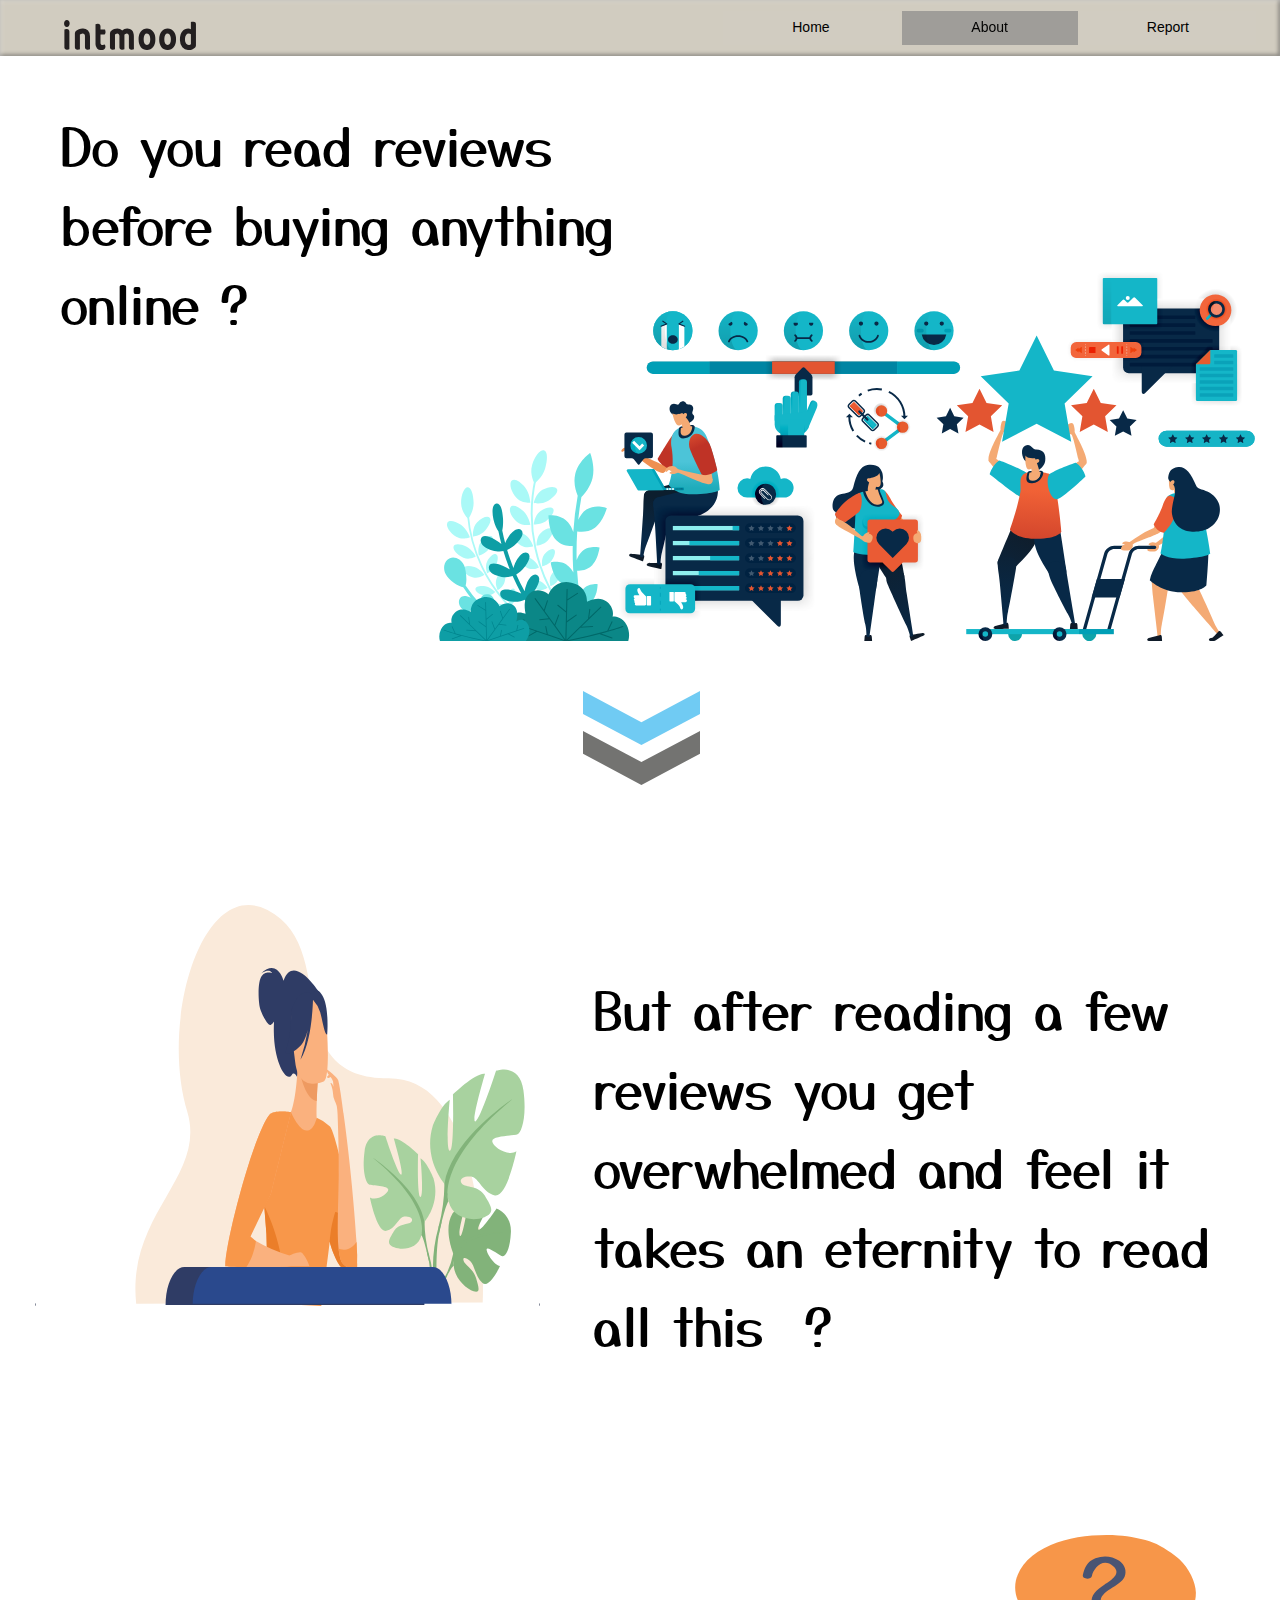
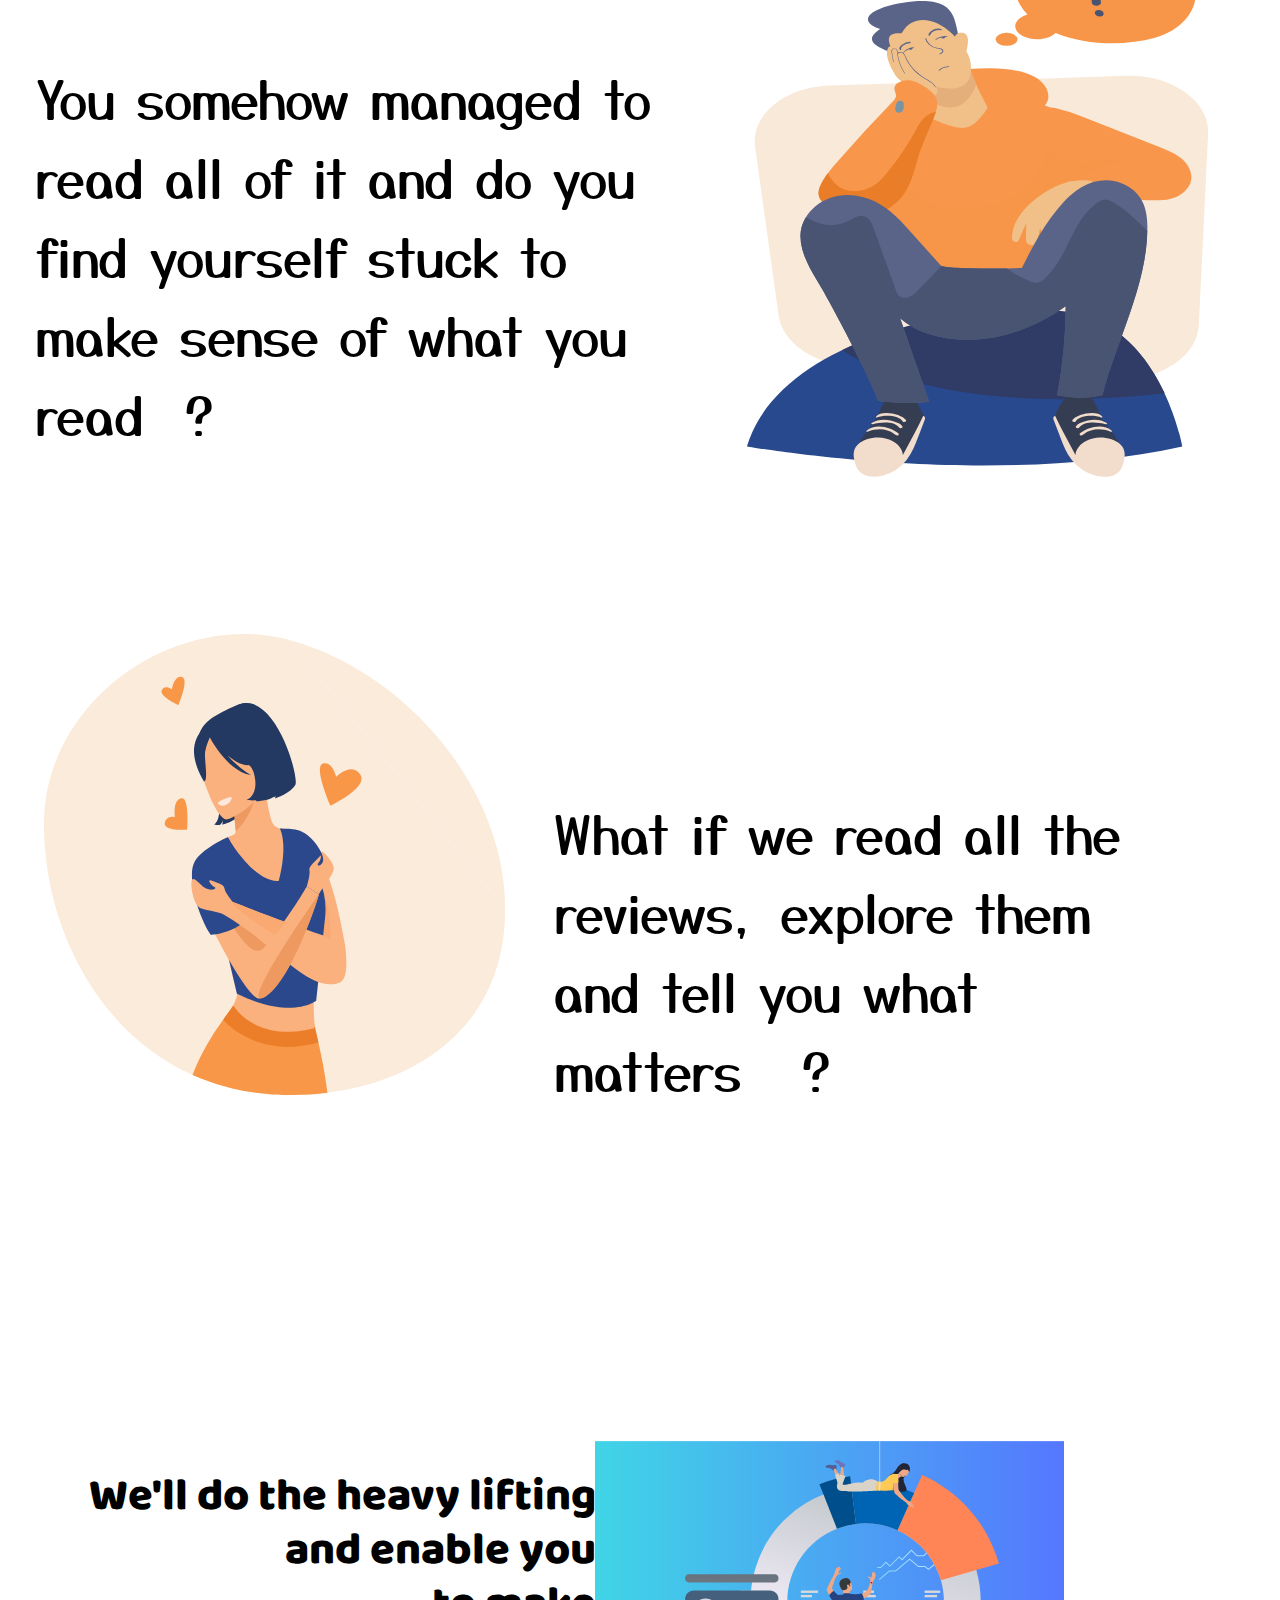
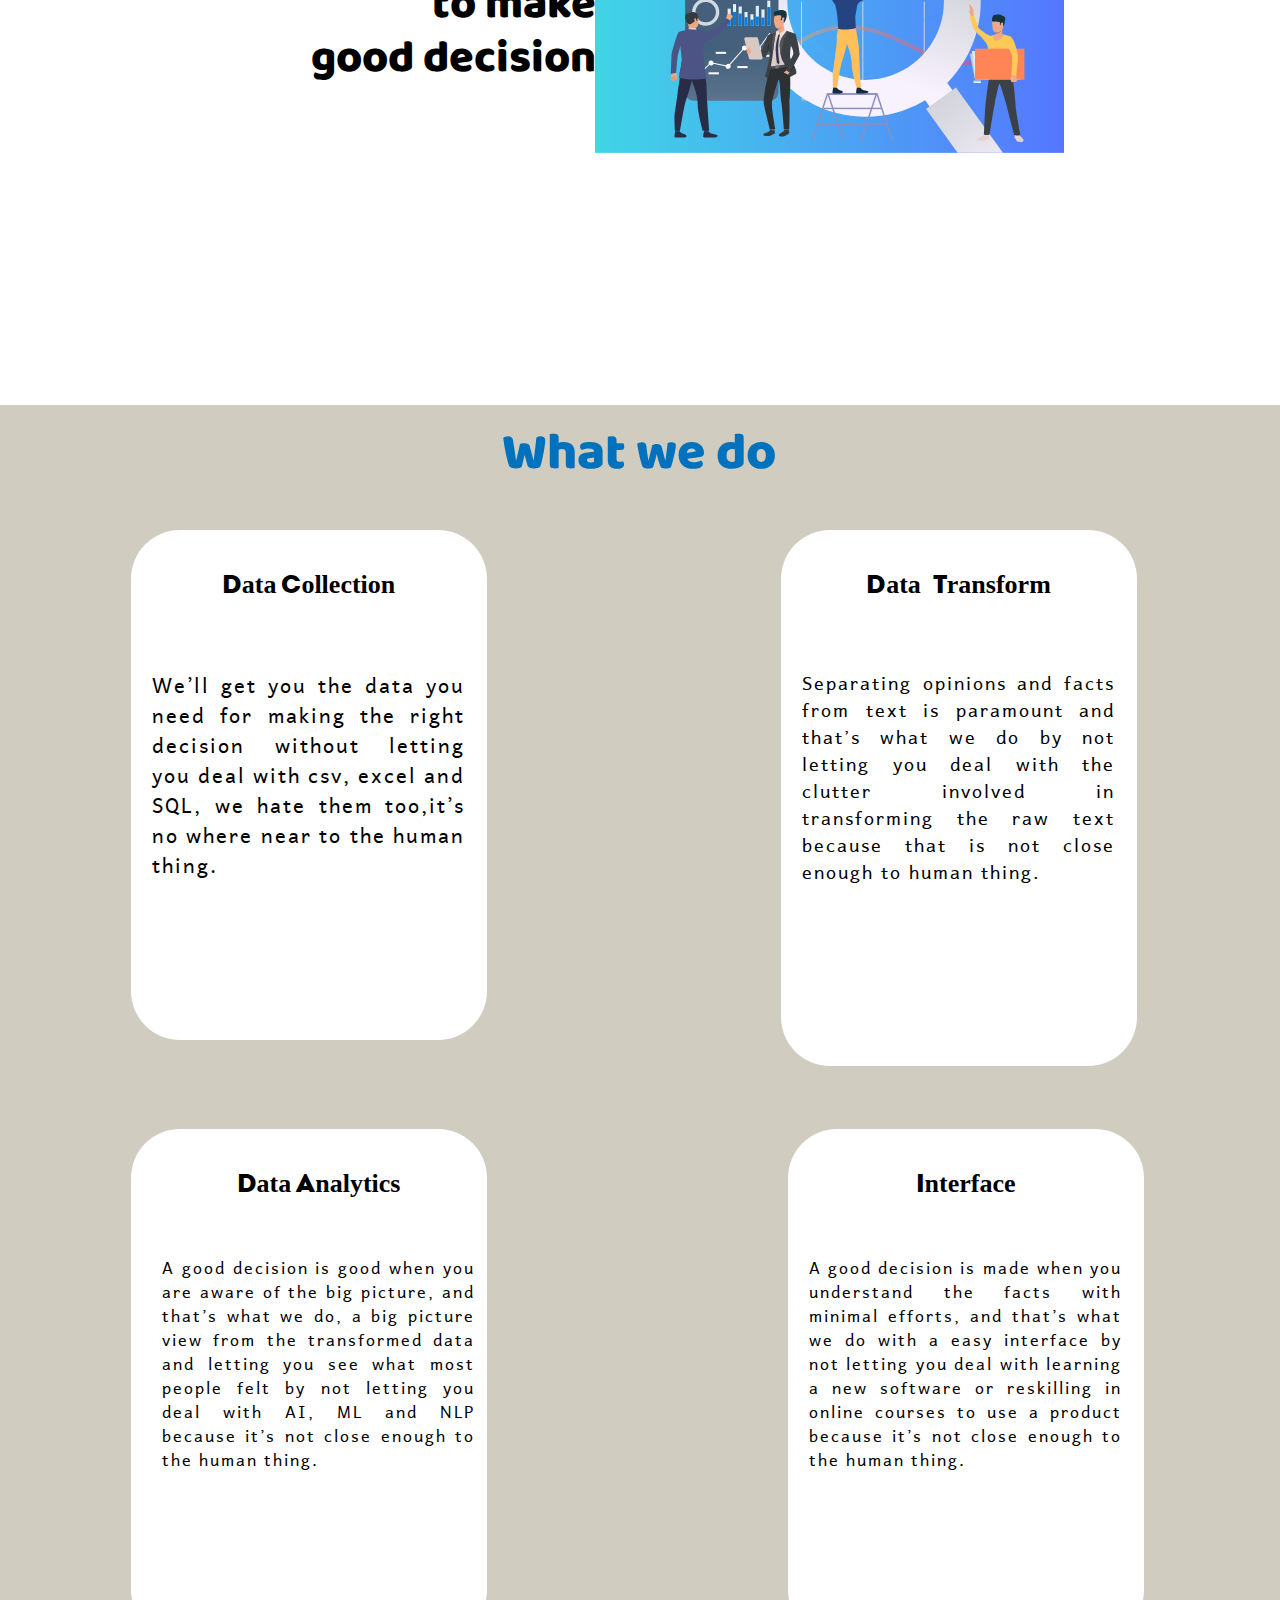
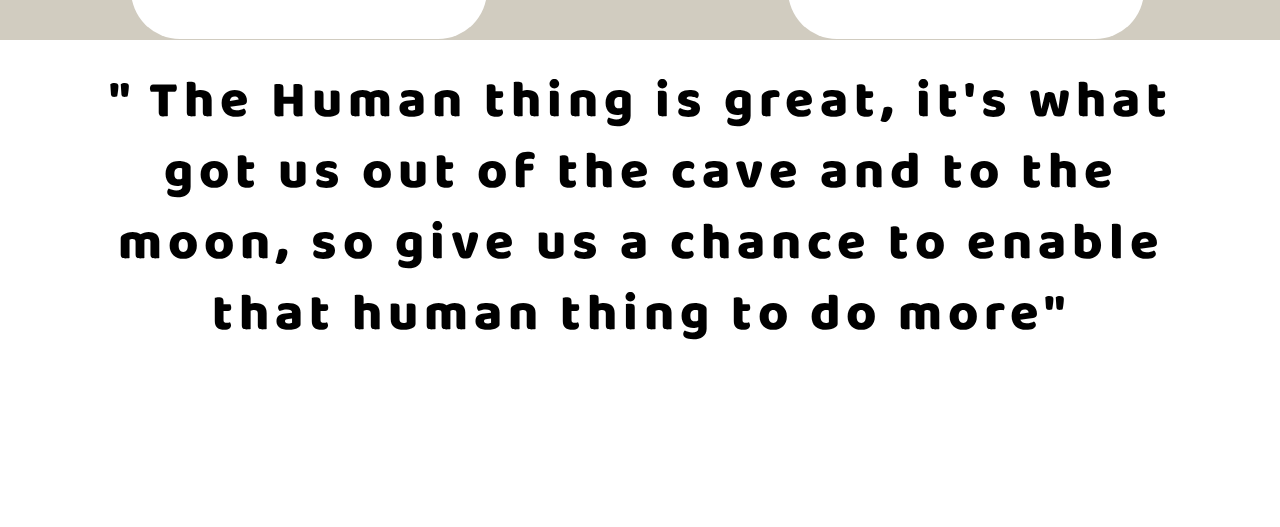
==== commit ec9448e4: "bug fixes" ====
--- a/about.html
+++ b/about.html
@@ -14,16 +14,16 @@
 if(typeof Muse == "undefined") window.Muse = {}; window.Muse.assets = {"required":["museutils.js", "museconfig.js", "jquery.musemenu.js", "jquery.musepolyfill.bgsize.js", "jquery.watch.js", "jquery.museresponsive.js", "require.js", "about.css"], "outOfDate":[]};
 </script>
   
-  <link rel="shortcut icon" href="images/favicon.ico?crc=3873022906"/>
+  <link rel="shortcut icon" href="images/favicon.ico?crc=60720843"/>
   <title>About</title>
   <!-- CSS -->
   <link rel="stylesheet" type="text/css" href="css/site_global.css?crc=444006867"/>
   <link rel="stylesheet" type="text/css" href="css/master_a-master.css?crc=526599933"/>
-  <link rel="stylesheet" type="text/css" href="css/about.css?crc=86658258" id="pagesheet"/>
+  <link rel="stylesheet" type="text/css" href="css/about.css?crc=506750723" id="pagesheet"/>
   <!-- IE-only CSS -->
   <!--[if lt IE 9]>
   <link rel="stylesheet" type="text/css" href="css/nomq_preview_master_a-master.css?crc=3824530138"/>
-  <link rel="stylesheet" type="text/css" href="css/nomq_about.css?crc=369627335" id="nomq_pagesheet"/>
+  <link rel="stylesheet" type="text/css" href="css/nomq_about.css?crc=3986537811" id="nomq_pagesheet"/>
   <![endif]-->
   <!-- JS includes -->
   <!--[if lt IE 9]>
@@ -54,15 +54,15 @@
       <div id="u136"><!-- simple frame --></div>
      </div>
      <div class="museBGSize shared_content" id="u137" data-content-guid="u137_content"><!-- simple frame --></div>
-     <nav class="MenuBar clearfix" id="menuu6730"><!-- horizontal box -->
-      <div class="MenuItemContainer clearfix grpelem" id="u15572"><!-- vertical box -->
-       <a class="nonblock nontext MenuItem MenuItemWithSubMenu borderbox clearfix colelem" id="u15573" href="index.html"><!-- horizontal box --><div class="MenuItemLabel NoWrap clearfix grpelem" id="u15574-4"><!-- content --><p class="shared_content" data-content-guid="u15574-4_0_content">Home</p></div></a>
-      </div>
-      <div class="MenuItemContainer clearfix grpelem" id="u6738"><!-- vertical box -->
-       <a class="nonblock nontext MenuItem MenuItemWithSubMenu MuseMenuActive borderbox clearfix colelem" id="u6739" href="about.html"><!-- horizontal box --><div class="MenuItemLabel NoWrap clearfix grpelem" id="u6740-4"><!-- content --><p class="shared_content" data-content-guid="u6740-4_0_content">About</p></div></a>
-      </div>
-      <div class="MenuItemContainer clearfix grpelem" id="u14386"><!-- vertical box -->
-       <a class="nonblock nontext MenuItem MenuItemWithSubMenu borderbox clearfix colelem" id="u14387" href="report.html"><!-- horizontal box --><div class="MenuItemLabel NoWrap clearfix grpelem" id="u14390-4"><!-- content --><p class="shared_content" data-content-guid="u14390-4_0_content">Report</p></div></a>
+     <nav class="MenuBar clearfix" id="menuu17756"><!-- horizontal box -->
+      <div class="MenuItemContainer clearfix grpelem" id="u17764"><!-- vertical box -->
+       <a class="nonblock nontext MenuItem MenuItemWithSubMenu borderbox clearfix colelem" id="u17767" href="index.html"><!-- horizontal box --><div class="MenuItemLabel NoWrap clearfix grpelem" id="u17768-4"><!-- content --><p class="shared_content" data-content-guid="u17768-4_0_content">Home</p></div></a>
+      </div>
+      <div class="MenuItemContainer clearfix grpelem" id="u17757"><!-- vertical box -->
+       <a class="nonblock nontext MenuItem MenuItemWithSubMenu MuseMenuActive borderbox rgba-background clearfix colelem" id="u17760" href="about.html"><!-- horizontal box --><div class="MenuItemLabel NoWrap clearfix grpelem" id="u17761-4"><!-- content --><p class="shared_content" data-content-guid="u17761-4_0_content">About</p></div></a>
+      </div>
+      <div class="MenuItemContainer clearfix grpelem" id="u17771"><!-- vertical box -->
+       <a class="nonblock nontext MenuItem MenuItemWithSubMenu borderbox clearfix colelem" id="u17774" href="report.html"><!-- horizontal box --><div class="MenuItemLabel NoWrap clearfix grpelem" id="u17777-4"><!-- content --><p class="shared_content" data-content-guid="u17777-4_0_content">Report</p></div></a>
       </div>
      </nav>
     </div>
@@ -198,15 +198,15 @@
      </nav>
      <span class="browser_width placeholder" data-placeholder-for="u136-bw_content"><!-- placeholder node --></span>
      <span class="museBGSize placeholder" data-placeholder-for="u137_content"><!-- placeholder node --></span>
-     <nav class="MenuBar clearfix temp_no_id" data-orig-id="menuu6730"><!-- horizontal box -->
-      <div class="MenuItemContainer clearfix grpelem temp_no_id" data-orig-id="u15572"><!-- vertical box -->
-       <a class="nonblock nontext MenuItem MenuItemWithSubMenu borderbox clearfix colelem temp_no_id" href="index.html" data-orig-id="u15573"><!-- horizontal box --><div class="MenuItemLabel NoWrap clearfix grpelem temp_no_id" data-orig-id="u15574-4"><!-- content --><span class="placeholder" data-placeholder-for="u15574-4_0_content"><!-- placeholder node --></span></div></a>
-      </div>
-      <div class="MenuItemContainer clearfix grpelem temp_no_id" data-orig-id="u6738"><!-- vertical box -->
-       <a class="nonblock nontext MenuItem MenuItemWithSubMenu MuseMenuActive borderbox clearfix colelem temp_no_id" href="about.html" data-orig-id="u6739"><!-- horizontal box --><div class="MenuItemLabel NoWrap clearfix grpelem temp_no_id" data-orig-id="u6740-4"><!-- content --><span class="placeholder" data-placeholder-for="u6740-4_0_content"><!-- placeholder node --></span></div></a>
-      </div>
-      <div class="MenuItemContainer clearfix grpelem temp_no_id" data-orig-id="u14386"><!-- vertical box -->
-       <a class="nonblock nontext MenuItem MenuItemWithSubMenu borderbox clearfix colelem temp_no_id" href="report.html" data-orig-id="u14387"><!-- horizontal box --><div class="MenuItemLabel NoWrap clearfix grpelem temp_no_id" data-orig-id="u14390-4"><!-- content --><span class="placeholder" data-placeholder-for="u14390-4_0_content"><!-- placeholder node --></span></div></a>
+     <nav class="MenuBar clearfix temp_no_id" data-orig-id="menuu17756"><!-- horizontal box -->
+      <div class="MenuItemContainer clearfix grpelem temp_no_id" data-orig-id="u17764"><!-- vertical box -->
+       <a class="nonblock nontext MenuItem MenuItemWithSubMenu borderbox clearfix colelem temp_no_id" href="index.html" data-orig-id="u17767"><!-- horizontal box --><div class="MenuItemLabel NoWrap clearfix grpelem temp_no_id" data-orig-id="u17768-4"><!-- content --><span class="placeholder" data-placeholder-for="u17768-4_0_content"><!-- placeholder node --></span></div></a>
+      </div>
+      <div class="MenuItemContainer clearfix grpelem temp_no_id" data-orig-id="u17757"><!-- vertical box -->
+       <a class="nonblock nontext MenuItem MenuItemWithSubMenu MuseMenuActive borderbox rgba-background clearfix colelem temp_no_id" href="about.html" data-orig-id="u17760"><!-- horizontal box --><div class="MenuItemLabel NoWrap clearfix grpelem temp_no_id" data-orig-id="u17761-4"><!-- content --><span class="placeholder" data-placeholder-for="u17761-4_0_content"><!-- placeholder node --></span></div></a>
+      </div>
+      <div class="MenuItemContainer clearfix grpelem temp_no_id" data-orig-id="u17771"><!-- vertical box -->
+       <a class="nonblock nontext MenuItem MenuItemWithSubMenu borderbox clearfix colelem temp_no_id" href="report.html" data-orig-id="u17774"><!-- horizontal box --><div class="MenuItemLabel NoWrap clearfix grpelem temp_no_id" data-orig-id="u17777-4"><!-- content --><span class="placeholder" data-placeholder-for="u17777-4_0_content"><!-- placeholder node --></span></div></a>
       </div>
      </nav>
     </div>
@@ -267,15 +267,15 @@
      </nav>
      <span class="browser_width placeholder" data-placeholder-for="u136-bw_content"><!-- placeholder node --></span>
      <span class="museBGSize placeholder" data-placeholder-for="u137_content"><!-- placeholder node --></span>
-     <nav class="MenuBar clearfix temp_no_id" data-orig-id="menuu6730"><!-- horizontal box -->
-      <div class="MenuItemContainer clearfix grpelem temp_no_id" data-orig-id="u15572"><!-- vertical box -->
-       <a class="nonblock nontext MenuItem MenuItemWithSubMenu borderbox clearfix colelem temp_no_id" href="index.html" data-orig-id="u15573"><!-- horizontal box --><div class="MenuItemLabel NoWrap clearfix grpelem temp_no_id" data-orig-id="u15574-4"><!-- content --><span class="placeholder" data-placeholder-for="u15574-4_0_content"><!-- placeholder node --></span></div></a>
-      </div>
-      <div class="MenuItemContainer clearfix grpelem temp_no_id" data-orig-id="u6738"><!-- vertical box -->
-       <a class="nonblock nontext MenuItem MenuItemWithSubMenu MuseMenuActive borderbox clearfix colelem temp_no_id" href="about.html" data-orig-id="u6739"><!-- horizontal box --><div class="MenuItemLabel NoWrap clearfix grpelem temp_no_id" data-orig-id="u6740-4"><!-- content --><span class="placeholder" data-placeholder-for="u6740-4_0_content"><!-- placeholder node --></span></div></a>
-      </div>
-      <div class="MenuItemContainer clearfix grpelem temp_no_id" data-orig-id="u14386"><!-- vertical box -->
-       <a class="nonblock nontext MenuItem MenuItemWithSubMenu borderbox clearfix colelem temp_no_id" href="report.html" data-orig-id="u14387"><!-- horizontal box --><div class="MenuItemLabel NoWrap clearfix grpelem temp_no_id" data-orig-id="u14390-4"><!-- content --><span class="placeholder" data-placeholder-for="u14390-4_0_content"><!-- placeholder node --></span></div></a>
+     <nav class="MenuBar clearfix temp_no_id" data-orig-id="menuu17756"><!-- horizontal box -->
+      <div class="MenuItemContainer clearfix grpelem temp_no_id" data-orig-id="u17764"><!-- vertical box -->
+       <a class="nonblock nontext MenuItem MenuItemWithSubMenu borderbox clearfix colelem temp_no_id" href="index.html" data-orig-id="u17767"><!-- horizontal box --><div class="MenuItemLabel NoWrap clearfix grpelem temp_no_id" data-orig-id="u17768-4"><!-- content --><span class="placeholder" data-placeholder-for="u17768-4_0_content"><!-- placeholder node --></span></div></a>
+      </div>
+      <div class="MenuItemContainer clearfix grpelem temp_no_id" data-orig-id="u17757"><!-- vertical box -->
+       <a class="nonblock nontext MenuItem MenuItemWithSubMenu MuseMenuActive borderbox rgba-background clearfix colelem temp_no_id" href="about.html" data-orig-id="u17760"><!-- horizontal box --><div class="MenuItemLabel NoWrap clearfix grpelem temp_no_id" data-orig-id="u17761-4"><!-- content --><span class="placeholder" data-placeholder-for="u17761-4_0_content"><!-- placeholder node --></span></div></a>
+      </div>
+      <div class="MenuItemContainer clearfix grpelem temp_no_id" data-orig-id="u17771"><!-- vertical box -->
+       <a class="nonblock nontext MenuItem MenuItemWithSubMenu borderbox clearfix colelem temp_no_id" href="report.html" data-orig-id="u17774"><!-- horizontal box --><div class="MenuItemLabel NoWrap clearfix grpelem temp_no_id" data-orig-id="u17777-4"><!-- content --><span class="placeholder" data-placeholder-for="u17777-4_0_content"><!-- placeholder node --></span></div></a>
       </div>
      </nav>
     </div>
@@ -306,7 +306,7 @@
      <span class="browser_width colelem placeholder" data-placeholder-for="u492-bw_content"><!-- placeholder node --></span>
      <span class="clearfix colelem placeholder" data-placeholder-for="u4476-4_content"><!-- placeholder node --></span>
     </div>
-    <div class="verticalspacer" data-offset-top="5203" data-content-above-spacer="5203" data-content-below-spacer="61" data-sizePolicy="fixed" data-pintopage="page_fixedLeft"></div>
+    <div class="verticalspacer" data-offset-top="5203" data-content-above-spacer="5132" data-content-below-spacer="61" data-sizePolicy="fixed" data-pintopage="page_fixedLeft"></div>
    </div>
   </div>
   <div class="breakpoint" id="bp_1100" data-min-width="901" data-max-width="1100"><!-- responsive breakpoint node -->
@@ -325,15 +325,15 @@
      </nav>
      <span class="browser_width placeholder" data-placeholder-for="u136-bw_content"><!-- placeholder node --></span>
      <span class="museBGSize placeholder" data-placeholder-for="u137_content"><!-- placeholder node --></span>
-     <nav class="MenuBar clearfix temp_no_id" data-orig-id="menuu6730"><!-- horizontal box -->
-      <div class="MenuItemContainer clearfix grpelem temp_no_id" data-orig-id="u15572"><!-- vertical box -->
-       <a class="nonblock nontext MenuItem MenuItemWithSubMenu borderbox clearfix colelem temp_no_id" href="index.html" data-orig-id="u15573"><!-- horizontal box --><div class="MenuItemLabel NoWrap clearfix grpelem temp_no_id" data-orig-id="u15574-4"><!-- content --><span class="placeholder" data-placeholder-for="u15574-4_0_content"><!-- placeholder node --></span></div></a>
-      </div>
-      <div class="MenuItemContainer clearfix grpelem temp_no_id" data-orig-id="u6738"><!-- vertical box -->
-       <a class="nonblock nontext MenuItem MenuItemWithSubMenu MuseMenuActive borderbox clearfix colelem temp_no_id" href="about.html" data-orig-id="u6739"><!-- horizontal box --><div class="MenuItemLabel NoWrap clearfix grpelem temp_no_id" data-orig-id="u6740-4"><!-- content --><span class="placeholder" data-placeholder-for="u6740-4_0_content"><!-- placeholder node --></span></div></a>
-      </div>
-      <div class="MenuItemContainer clearfix grpelem temp_no_id" data-orig-id="u14386"><!-- vertical box -->
-       <a class="nonblock nontext MenuItem MenuItemWithSubMenu borderbox clearfix colelem temp_no_id" href="report.html" data-orig-id="u14387"><!-- horizontal box --><div class="MenuItemLabel NoWrap clearfix grpelem temp_no_id" data-orig-id="u14390-4"><!-- content --><span class="placeholder" data-placeholder-for="u14390-4_0_content"><!-- placeholder node --></span></div></a>
+     <nav class="MenuBar clearfix temp_no_id" data-orig-id="menuu17756"><!-- horizontal box -->
+      <div class="MenuItemContainer clearfix grpelem temp_no_id" data-orig-id="u17764"><!-- vertical box -->
+       <a class="nonblock nontext MenuItem MenuItemWithSubMenu borderbox clearfix colelem temp_no_id" href="index.html" data-orig-id="u17767"><!-- horizontal box --><div class="MenuItemLabel NoWrap clearfix grpelem temp_no_id" data-orig-id="u17768-4"><!-- content --><span class="placeholder" data-placeholder-for="u17768-4_0_content"><!-- placeholder node --></span></div></a>
+      </div>
+      <div class="MenuItemContainer clearfix grpelem temp_no_id" data-orig-id="u17757"><!-- vertical box -->
+       <a class="nonblock nontext MenuItem MenuItemWithSubMenu MuseMenuActive borderbox rgba-background clearfix colelem temp_no_id" href="about.html" data-orig-id="u17760"><!-- horizontal box --><div class="MenuItemLabel NoWrap clearfix grpelem temp_no_id" data-orig-id="u17761-4"><!-- content --><span class="placeholder" data-placeholder-for="u17761-4_0_content"><!-- placeholder node --></span></div></a>
+      </div>
+      <div class="MenuItemContainer clearfix grpelem temp_no_id" data-orig-id="u17771"><!-- vertical box -->
+       <a class="nonblock nontext MenuItem MenuItemWithSubMenu borderbox clearfix colelem temp_no_id" href="report.html" data-orig-id="u17774"><!-- horizontal box --><div class="MenuItemLabel NoWrap clearfix grpelem temp_no_id" data-orig-id="u17777-4"><!-- content --><span class="placeholder" data-placeholder-for="u17777-4_0_content"><!-- placeholder node --></span></div></a>
       </div>
      </nav>
     </div>
@@ -401,15 +401,15 @@
      </nav>
      <span class="browser_width placeholder" data-placeholder-for="u136-bw_content"><!-- placeholder node --></span>
      <span class="museBGSize placeholder" data-placeholder-for="u137_content"><!-- placeholder node --></span>
-     <nav class="MenuBar clearfix temp_no_id" data-orig-id="menuu6730"><!-- horizontal box -->
-      <div class="MenuItemContainer clearfix grpelem temp_no_id" data-orig-id="u15572"><!-- vertical box -->
-       <a class="nonblock nontext MenuItem MenuItemWithSubMenu borderbox clearfix colelem temp_no_id" href="index.html" data-orig-id="u15573"><!-- horizontal box --><div class="MenuItemLabel NoWrap clearfix grpelem temp_no_id" data-orig-id="u15574-4"><!-- content --><span class="placeholder" data-placeholder-for="u15574-4_0_content"><!-- placeholder node --></span></div></a>
-      </div>
-      <div class="MenuItemContainer clearfix grpelem temp_no_id" data-orig-id="u6738"><!-- vertical box -->
-       <a class="nonblock nontext MenuItem MenuItemWithSubMenu MuseMenuActive borderbox clearfix colelem temp_no_id" href="about.html" data-orig-id="u6739"><!-- horizontal box --><div class="MenuItemLabel NoWrap clearfix grpelem temp_no_id" data-orig-id="u6740-4"><!-- content --><span class="placeholder" data-placeholder-for="u6740-4_0_content"><!-- placeholder node --></span></div></a>
-      </div>
-      <div class="MenuItemContainer clearfix grpelem temp_no_id" data-orig-id="u14386"><!-- vertical box -->
-       <a class="nonblock nontext MenuItem MenuItemWithSubMenu borderbox clearfix colelem temp_no_id" href="report.html" data-orig-id="u14387"><!-- horizontal box --><div class="MenuItemLabel NoWrap clearfix grpelem temp_no_id" data-orig-id="u14390-4"><!-- content --><span class="placeholder" data-placeholder-for="u14390-4_0_content"><!-- placeholder node --></span></div></a>
+     <nav class="MenuBar clearfix temp_no_id" data-orig-id="menuu17756"><!-- horizontal box -->
+      <div class="MenuItemContainer clearfix grpelem temp_no_id" data-orig-id="u17764"><!-- vertical box -->
+       <a class="nonblock nontext MenuItem MenuItemWithSubMenu borderbox clearfix colelem temp_no_id" href="index.html" data-orig-id="u17767"><!-- horizontal box --><div class="MenuItemLabel NoWrap clearfix grpelem temp_no_id" data-orig-id="u17768-4"><!-- content --><span class="placeholder" data-placeholder-for="u17768-4_0_content"><!-- placeholder node --></span></div></a>
+      </div>
+      <div class="MenuItemContainer clearfix grpelem temp_no_id" data-orig-id="u17757"><!-- vertical box -->
+       <a class="nonblock nontext MenuItem MenuItemWithSubMenu MuseMenuActive borderbox rgba-background clearfix colelem temp_no_id" href="about.html" data-orig-id="u17760"><!-- horizontal box --><div class="MenuItemLabel NoWrap clearfix grpelem temp_no_id" data-orig-id="u17761-4"><!-- content --><span class="placeholder" data-placeholder-for="u17761-4_0_content"><!-- placeholder node --></span></div></a>
+      </div>
+      <div class="MenuItemContainer clearfix grpelem temp_no_id" data-orig-id="u17771"><!-- vertical box -->
+       <a class="nonblock nontext MenuItem MenuItemWithSubMenu borderbox clearfix colelem temp_no_id" href="report.html" data-orig-id="u17774"><!-- horizontal box --><div class="MenuItemLabel NoWrap clearfix grpelem temp_no_id" data-orig-id="u17777-4"><!-- content --><span class="placeholder" data-placeholder-for="u17777-4_0_content"><!-- placeholder node --></span></div></a>
       </div>
      </nav>
     </div>
@@ -440,7 +440,7 @@
      </div>
      <span class="clearfix colelem placeholder" data-placeholder-for="u4476-4_content"><!-- placeholder node --></span>
     </div>
-    <div class="verticalspacer" data-offset-top="5199" data-content-above-spacer="5199" data-content-below-spacer="61" data-sizePolicy="fixed" data-pintopage="page_fixedLeft"></div>
+    <div class="verticalspacer" data-offset-top="5199" data-content-above-spacer="5152" data-content-below-spacer="61" data-sizePolicy="fixed" data-pintopage="page_fixedLeft"></div>
    </div>
   </div>
   <div class="breakpoint" id="bp_750" data-min-width="601" data-max-width="750"><!-- responsive breakpoint node -->
@@ -459,15 +459,15 @@
      </nav>
      <span class="browser_width placeholder" data-placeholder-for="u136-bw_content"><!-- placeholder node --></span>
      <span class="museBGSize placeholder" data-placeholder-for="u137_content"><!-- placeholder node --></span>
-     <nav class="MenuBar clearfix temp_no_id" data-orig-id="menuu6730"><!-- horizontal box -->
-      <div class="MenuItemContainer clearfix grpelem temp_no_id" data-orig-id="u15572"><!-- vertical box -->
-       <a class="nonblock nontext MenuItem MenuItemWithSubMenu borderbox clearfix colelem temp_no_id" href="index.html" data-orig-id="u15573"><!-- horizontal box --><div class="MenuItemLabel NoWrap clearfix grpelem temp_no_id" data-orig-id="u15574-4"><!-- content --><span class="placeholder" data-placeholder-for="u15574-4_0_content"><!-- placeholder node --></span></div></a>
-      </div>
-      <div class="MenuItemContainer clearfix grpelem temp_no_id" data-orig-id="u6738"><!-- vertical box -->
-       <a class="nonblock nontext MenuItem MenuItemWithSubMenu MuseMenuActive borderbox clearfix colelem temp_no_id" href="about.html" data-orig-id="u6739"><!-- horizontal box --><div class="MenuItemLabel NoWrap clearfix grpelem temp_no_id" data-orig-id="u6740-4"><!-- content --><span class="placeholder" data-placeholder-for="u6740-4_0_content"><!-- placeholder node --></span></div></a>
-      </div>
-      <div class="MenuItemContainer clearfix grpelem temp_no_id" data-orig-id="u14386"><!-- vertical box -->
-       <a class="nonblock nontext MenuItem MenuItemWithSubMenu borderbox clearfix colelem temp_no_id" href="report.html" data-orig-id="u14387"><!-- horizontal box --><div class="MenuItemLabel NoWrap clearfix grpelem temp_no_id" data-orig-id="u14390-4"><!-- content --><span class="placeholder" data-placeholder-for="u14390-4_0_content"><!-- placeholder node --></span></div></a>
+     <nav class="MenuBar clearfix temp_no_id" data-orig-id="menuu17756"><!-- horizontal box -->
+      <div class="MenuItemContainer clearfix grpelem temp_no_id" data-orig-id="u17764"><!-- vertical box -->
+       <a class="nonblock nontext MenuItem MenuItemWithSubMenu borderbox clearfix colelem temp_no_id" href="index.html" data-orig-id="u17767"><!-- horizontal box --><div class="MenuItemLabel NoWrap clearfix grpelem temp_no_id" data-orig-id="u17768-4"><!-- content --><span class="placeholder" data-placeholder-for="u17768-4_0_content"><!-- placeholder node --></span></div></a>
+      </div>
+      <div class="MenuItemContainer clearfix grpelem temp_no_id" data-orig-id="u17757"><!-- vertical box -->
+       <a class="nonblock nontext MenuItem MenuItemWithSubMenu MuseMenuActive borderbox rgba-background clearfix colelem temp_no_id" href="about.html" data-orig-id="u17760"><!-- horizontal box --><div class="MenuItemLabel NoWrap clearfix grpelem temp_no_id" data-orig-id="u17761-4"><!-- content --><span class="placeholder" data-placeholder-for="u17761-4_0_content"><!-- placeholder node --></span></div></a>
+      </div>
+      <div class="MenuItemContainer clearfix grpelem temp_no_id" data-orig-id="u17771"><!-- vertical box -->
+       <a class="nonblock nontext MenuItem MenuItemWithSubMenu borderbox clearfix colelem temp_no_id" href="report.html" data-orig-id="u17774"><!-- horizontal box --><div class="MenuItemLabel NoWrap clearfix grpelem temp_no_id" data-orig-id="u17777-4"><!-- content --><span class="placeholder" data-placeholder-for="u17777-4_0_content"><!-- placeholder node --></span></div></a>
       </div>
      </nav>
     </div>
@@ -551,15 +551,15 @@
      </nav>
      <span class="browser_width placeholder" data-placeholder-for="u136-bw_content"><!-- placeholder node --></span>
      <span class="museBGSize placeholder" data-placeholder-for="u137_content"><!-- placeholder node --></span>
-     <nav class="MenuBar clearfix temp_no_id" data-orig-id="menuu6730"><!-- horizontal box -->
-      <div class="MenuItemContainer clearfix grpelem temp_no_id" data-orig-id="u15572"><!-- vertical box -->
-       <a class="nonblock nontext MenuItem MenuItemWithSubMenu borderbox clearfix colelem temp_no_id" href="index.html" data-orig-id="u15573"><!-- horizontal box --><div class="MenuItemLabel NoWrap clearfix grpelem temp_no_id" data-orig-id="u15574-4"><!-- content --><span class="placeholder" data-placeholder-for="u15574-4_0_content"><!-- placeholder node --></span></div></a>
-      </div>
-      <div class="MenuItemContainer clearfix grpelem temp_no_id" data-orig-id="u6738"><!-- vertical box -->
-       <a class="nonblock nontext MenuItem MenuItemWithSubMenu MuseMenuActive borderbox clearfix colelem temp_no_id" href="about.html" data-orig-id="u6739"><!-- horizontal box --><div class="MenuItemLabel NoWrap clearfix grpelem temp_no_id" data-orig-id="u6740-4"><!-- content --><span class="placeholder" data-placeholder-for="u6740-4_0_content"><!-- placeholder node --></span></div></a>
-      </div>
-      <div class="MenuItemContainer clearfix grpelem temp_no_id" data-orig-id="u14386"><!-- vertical box -->
-       <a class="nonblock nontext MenuItem MenuItemWithSubMenu borderbox clearfix colelem temp_no_id" href="report.html" data-orig-id="u14387"><!-- horizontal box --><div class="MenuItemLabel NoWrap clearfix grpelem temp_no_id" data-orig-id="u14390-4"><!-- content --><span class="placeholder" data-placeholder-for="u14390-4_0_content"><!-- placeholder node --></span></div></a>
+     <nav class="MenuBar clearfix temp_no_id" data-orig-id="menuu17756"><!-- horizontal box -->
+      <div class="MenuItemContainer clearfix grpelem temp_no_id" data-orig-id="u17764"><!-- vertical box -->
+       <a class="nonblock nontext MenuItem MenuItemWithSubMenu borderbox clearfix colelem temp_no_id" href="index.html" data-orig-id="u17767"><!-- horizontal box --><div class="MenuItemLabel NoWrap clearfix grpelem temp_no_id" data-orig-id="u17768-4"><!-- content --><span class="placeholder" data-placeholder-for="u17768-4_0_content"><!-- placeholder node --></span></div></a>
+      </div>
+      <div class="MenuItemContainer clearfix grpelem temp_no_id" data-orig-id="u17757"><!-- vertical box -->
+       <a class="nonblock nontext MenuItem MenuItemWithSubMenu MuseMenuActive borderbox rgba-background clearfix colelem temp_no_id" href="about.html" data-orig-id="u17760"><!-- horizontal box --><div class="MenuItemLabel NoWrap clearfix grpelem temp_no_id" data-orig-id="u17761-4"><!-- content --><span class="placeholder" data-placeholder-for="u17761-4_0_content"><!-- placeholder node --></span></div></a>
+      </div>
+      <div class="MenuItemContainer clearfix grpelem temp_no_id" data-orig-id="u17771"><!-- vertical box -->
+       <a class="nonblock nontext MenuItem MenuItemWithSubMenu borderbox clearfix colelem temp_no_id" href="report.html" data-orig-id="u17774"><!-- horizontal box --><div class="MenuItemLabel NoWrap clearfix grpelem temp_no_id" data-orig-id="u17777-4"><!-- content --><span class="placeholder" data-placeholder-for="u17777-4_0_content"><!-- placeholder node --></span></div></a>
       </div>
      </nav>
     </div>
@@ -636,17 +636,6 @@
      </nav>
      <span class="browser_width placeholder" data-placeholder-for="u136-bw_content"><!-- placeholder node --></span>
      <span class="museBGSize placeholder" data-placeholder-for="u137_content"><!-- placeholder node --></span>
-     <nav class="MenuBar clearfix temp_no_id" data-orig-id="menuu6730"><!-- horizontal box -->
-      <div class="MenuItemContainer clearfix grpelem temp_no_id" data-orig-id="u15572"><!-- vertical box -->
-       <a class="nonblock nontext MenuItem MenuItemWithSubMenu borderbox clearfix colelem temp_no_id" href="index.html" data-orig-id="u15573"><!-- horizontal box --><div class="MenuItemLabel NoWrap clearfix grpelem temp_no_id" data-orig-id="u15574-4"><!-- content --><span class="placeholder" data-placeholder-for="u15574-4_0_content"><!-- placeholder node --></span></div></a>
-      </div>
-      <div class="MenuItemContainer clearfix grpelem temp_no_id" data-orig-id="u6738"><!-- vertical box -->
-       <a class="nonblock nontext MenuItem MenuItemWithSubMenu MuseMenuActive borderbox clearfix colelem temp_no_id" href="about.html" data-orig-id="u6739"><!-- horizontal box --><div class="MenuItemLabel NoWrap clearfix grpelem temp_no_id" data-orig-id="u6740-4"><!-- content --><span class="placeholder" data-placeholder-for="u6740-4_0_content"><!-- placeholder node --></span></div></a>
-      </div>
-      <div class="MenuItemContainer clearfix grpelem temp_no_id" data-orig-id="u14386"><!-- vertical box -->
-       <a class="nonblock nontext MenuItem MenuItemWithSubMenu borderbox clearfix colelem temp_no_id" href="report.html" data-orig-id="u14387"><!-- horizontal box --><div class="MenuItemLabel NoWrap clearfix grpelem temp_no_id" data-orig-id="u14390-4"><!-- content --><span class="placeholder" data-placeholder-for="u14390-4_0_content"><!-- placeholder node --></span></div></a>
-      </div>
-     </nav>
     </div>
     <div class="clearfix grpelem temp_no_id" data-orig-id="ppu185"><!-- column -->
      <div class="clearfix colelem temp_no_id" data-orig-id="pu185"><!-- group -->
@@ -660,8 +649,21 @@
       </div>
       <span class="museBGSize grpelem placeholder" data-placeholder-for="u7422_content"><!-- placeholder node --></span>
       <span class="browser_width grpelem placeholder" data-placeholder-for="u110-bw_content"><!-- placeholder node --></span>
-      <div class="museBGSize clearfix grpelem temp_no_id" data-orig-id="u4682"><!-- group -->
-       <span class="clearfix grpelem placeholder" data-placeholder-for="u113-4_content"><!-- placeholder node --></span>
+      <div class="museBGSize clearfix grpelem temp_no_id" data-orig-id="u4682"><!-- column -->
+       <div class="position_content" id="u4682_position_content">
+        <nav class="MenuBar clearfix colelem temp_no_id" data-orig-id="menuu17756"><!-- horizontal box -->
+         <div class="MenuItemContainer clearfix grpelem temp_no_id" data-orig-id="u17764"><!-- vertical box -->
+          <a class="nonblock nontext MenuItem MenuItemWithSubMenu borderbox clearfix colelem temp_no_id" href="index.html" data-orig-id="u17767"><!-- horizontal box --><div class="MenuItemLabel NoWrap clearfix grpelem temp_no_id" data-orig-id="u17768-4"><!-- content --><span class="placeholder" data-placeholder-for="u17768-4_0_content"><!-- placeholder node --></span></div></a>
+         </div>
+         <div class="MenuItemContainer clearfix grpelem temp_no_id" data-orig-id="u17757"><!-- vertical box -->
+          <a class="nonblock nontext MenuItem MenuItemWithSubMenu MuseMenuActive borderbox rgba-background clearfix colelem temp_no_id" href="about.html" data-orig-id="u17760"><!-- horizontal box --><div class="MenuItemLabel NoWrap clearfix grpelem temp_no_id" data-orig-id="u17761-4"><!-- content --><span class="placeholder" data-placeholder-for="u17761-4_0_content"><!-- placeholder node --></span></div></a>
+         </div>
+         <div class="MenuItemContainer clearfix grpelem temp_no_id" data-orig-id="u17771"><!-- vertical box -->
+          <a class="nonblock nontext MenuItem MenuItemWithSubMenu borderbox clearfix colelem temp_no_id" href="report.html" data-orig-id="u17774"><!-- horizontal box --><div class="MenuItemLabel NoWrap clearfix grpelem temp_no_id" data-orig-id="u17777-4"><!-- content --><span class="placeholder" data-placeholder-for="u17777-4_0_content"><!-- placeholder node --></span></div></a>
+         </div>
+        </nav>
+        <span class="clearfix colelem placeholder" data-placeholder-for="u113-4_content"><!-- placeholder node --></span>
+       </div>
       </div>
      </div>
      <div class="browser_width colelem temp_no_id" data-orig-id="u365-bw">
@@ -740,17 +742,6 @@
      </nav>
      <span class="browser_width placeholder" data-placeholder-for="u136-bw_content"><!-- placeholder node --></span>
      <span class="museBGSize placeholder" data-placeholder-for="u137_content"><!-- placeholder node --></span>
-     <nav class="MenuBar clearfix temp_no_id" data-orig-id="menuu6730"><!-- horizontal box -->
-      <div class="MenuItemContainer clearfix grpelem temp_no_id" data-orig-id="u15572"><!-- vertical box -->
-       <a class="nonblock nontext MenuItem MenuItemWithSubMenu borderbox clearfix colelem temp_no_id" href="index.html" data-orig-id="u15573"><!-- horizontal box --><div class="MenuItemLabel NoWrap clearfix grpelem temp_no_id" data-orig-id="u15574-4"><!-- content --><span class="placeholder" data-placeholder-for="u15574-4_0_content"><!-- placeholder node --></span></div></a>
-      </div>
-      <div class="MenuItemContainer clearfix grpelem temp_no_id" data-orig-id="u6738"><!-- vertical box -->
-       <a class="nonblock nontext MenuItem MenuItemWithSubMenu MuseMenuActive borderbox clearfix colelem temp_no_id" href="about.html" data-orig-id="u6739"><!-- horizontal box --><div class="MenuItemLabel NoWrap clearfix grpelem temp_no_id" data-orig-id="u6740-4"><!-- content --><span class="placeholder" data-placeholder-for="u6740-4_0_content"><!-- placeholder node --></span></div></a>
-      </div>
-      <div class="MenuItemContainer clearfix grpelem temp_no_id" data-orig-id="u14386"><!-- vertical box -->
-       <a class="nonblock nontext MenuItem MenuItemWithSubMenu borderbox clearfix colelem temp_no_id" href="report.html" data-orig-id="u14387"><!-- horizontal box --><div class="MenuItemLabel NoWrap clearfix grpelem temp_no_id" data-orig-id="u14390-4"><!-- content --><span class="placeholder" data-placeholder-for="u14390-4_0_content"><!-- placeholder node --></span></div></a>
-      </div>
-     </nav>
     </div>
     <div class="clearfix grpelem temp_no_id" data-orig-id="ppu185"><!-- column -->
      <div class="clearfix colelem temp_no_id" data-orig-id="pu185"><!-- group -->
@@ -764,8 +755,21 @@
       </div>
       <span class="museBGSize grpelem placeholder" data-placeholder-for="u7422_content"><!-- placeholder node --></span>
       <span class="browser_width grpelem placeholder" data-placeholder-for="u110-bw_content"><!-- placeholder node --></span>
-      <div class="museBGSize clearfix grpelem temp_no_id" data-orig-id="u4682"><!-- group -->
-       <span class="clearfix grpelem placeholder" data-placeholder-for="u113-4_content"><!-- placeholder node --></span>
+      <div class="museBGSize clearfix grpelem temp_no_id" data-orig-id="u4682"><!-- column -->
+       <div class="position_content temp_no_id" data-orig-id="u4682_position_content">
+        <nav class="MenuBar clearfix colelem temp_no_id" data-orig-id="menuu17756"><!-- horizontal box -->
+         <div class="MenuItemContainer clearfix grpelem temp_no_id" data-orig-id="u17764"><!-- vertical box -->
+          <a class="nonblock nontext MenuItem MenuItemWithSubMenu borderbox clearfix colelem temp_no_id" href="index.html" data-orig-id="u17767"><!-- horizontal box --><div class="MenuItemLabel NoWrap clearfix grpelem temp_no_id" data-orig-id="u17768-4"><!-- content --><span class="placeholder" data-placeholder-for="u17768-4_0_content"><!-- placeholder node --></span></div></a>
+         </div>
+         <div class="MenuItemContainer clearfix grpelem temp_no_id" data-orig-id="u17757"><!-- vertical box -->
+          <a class="nonblock nontext MenuItem MenuItemWithSubMenu MuseMenuActive borderbox rgba-background clearfix colelem temp_no_id" href="about.html" data-orig-id="u17760"><!-- horizontal box --><div class="MenuItemLabel NoWrap clearfix grpelem temp_no_id" data-orig-id="u17761-4"><!-- content --><span class="placeholder" data-placeholder-for="u17761-4_0_content"><!-- placeholder node --></span></div></a>
+         </div>
+         <div class="MenuItemContainer clearfix grpelem temp_no_id" data-orig-id="u17771"><!-- vertical box -->
+          <a class="nonblock nontext MenuItem MenuItemWithSubMenu borderbox clearfix colelem temp_no_id" href="report.html" data-orig-id="u17774"><!-- horizontal box --><div class="MenuItemLabel NoWrap clearfix grpelem temp_no_id" data-orig-id="u17777-4"><!-- content --><span class="placeholder" data-placeholder-for="u17777-4_0_content"><!-- placeholder node --></span></div></a>
+         </div>
+        </nav>
+        <span class="clearfix colelem placeholder" data-placeholder-for="u113-4_content"><!-- placeholder node --></span>
+       </div>
       </div>
      </div>
      <div class="browser_width colelem temp_no_id" data-orig-id="u365-bw">
@@ -844,15 +848,15 @@
      </nav>
      <span class="browser_width placeholder" data-placeholder-for="u136-bw_content"><!-- placeholder node --></span>
      <span class="museBGSize placeholder" data-placeholder-for="u137_content"><!-- placeholder node --></span>
-     <nav class="MenuBar clearfix temp_no_id" data-orig-id="menuu6730"><!-- horizontal box -->
-      <div class="MenuItemContainer clearfix grpelem temp_no_id" data-orig-id="u15572"><!-- vertical box -->
-       <a class="nonblock nontext MenuItem MenuItemWithSubMenu borderbox clearfix colelem temp_no_id" href="index.html" data-orig-id="u15573"><!-- horizontal box --><div class="MenuItemLabel NoWrap clearfix grpelem temp_no_id" data-orig-id="u15574-4"><!-- content --><span class="placeholder" data-placeholder-for="u15574-4_0_content"><!-- placeholder node --></span></div></a>
-      </div>
-      <div class="MenuItemContainer clearfix grpelem temp_no_id" data-orig-id="u6738"><!-- vertical box -->
-       <a class="nonblock nontext MenuItem MenuItemWithSubMenu MuseMenuActive borderbox clearfix colelem temp_no_id" href="about.html" data-orig-id="u6739"><!-- horizontal box --><div class="MenuItemLabel NoWrap clearfix grpelem temp_no_id" data-orig-id="u6740-4"><!-- content --><span class="placeholder" data-placeholder-for="u6740-4_0_content"><!-- placeholder node --></span></div></a>
-      </div>
-      <div class="MenuItemContainer clearfix grpelem temp_no_id" data-orig-id="u14386"><!-- vertical box -->
-       <a class="nonblock nontext MenuItem MenuItemWithSubMenu borderbox clearfix colelem temp_no_id" href="report.html" data-orig-id="u14387"><!-- horizontal box --><div class="MenuItemLabel NoWrap clearfix grpelem temp_no_id" data-orig-id="u14390-4"><!-- content --><span class="placeholder" data-placeholder-for="u14390-4_0_content"><!-- placeholder node --></span></div></a>
+     <nav class="MenuBar clearfix temp_no_id" data-orig-id="menuu17756"><!-- horizontal box -->
+      <div class="MenuItemContainer clearfix grpelem temp_no_id" data-orig-id="u17764"><!-- vertical box -->
+       <a class="nonblock nontext MenuItem MenuItemWithSubMenu borderbox clearfix colelem temp_no_id" href="index.html" data-orig-id="u17767"><!-- horizontal box --><div class="MenuItemLabel NoWrap clearfix grpelem temp_no_id" data-orig-id="u17768-4"><!-- content --><span class="placeholder" data-placeholder-for="u17768-4_0_content"><!-- placeholder node --></span></div></a>
+      </div>
+      <div class="MenuItemContainer clearfix grpelem temp_no_id" data-orig-id="u17757"><!-- vertical box -->
+       <a class="nonblock nontext MenuItem MenuItemWithSubMenu MuseMenuActive borderbox rgba-background clearfix colelem temp_no_id" href="about.html" data-orig-id="u17760"><!-- horizontal box --><div class="MenuItemLabel NoWrap clearfix grpelem temp_no_id" data-orig-id="u17761-4"><!-- content --><span class="placeholder" data-placeholder-for="u17761-4_0_content"><!-- placeholder node --></span></div></a>
+      </div>
+      <div class="MenuItemContainer clearfix grpelem temp_no_id" data-orig-id="u17771"><!-- vertical box -->
+       <a class="nonblock nontext MenuItem MenuItemWithSubMenu borderbox clearfix colelem temp_no_id" href="report.html" data-orig-id="u17774"><!-- horizontal box --><div class="MenuItemLabel NoWrap clearfix grpelem temp_no_id" data-orig-id="u17777-4"><!-- content --><span class="placeholder" data-placeholder-for="u17777-4_0_content"><!-- placeholder node --></span></div></a>
       </div>
      </nav>
     </div>
@@ -953,15 +957,15 @@
      </nav>
      <span class="browser_width placeholder" data-placeholder-for="u136-bw_content"><!-- placeholder node --></span>
      <span class="museBGSize placeholder" data-placeholder-for="u137_content"><!-- placeholder node --></span>
-     <nav class="MenuBar clearfix temp_no_id" data-orig-id="menuu6730"><!-- horizontal box -->
-      <div class="MenuItemContainer clearfix grpelem temp_no_id" data-orig-id="u15572"><!-- vertical box -->
-       <a class="nonblock nontext MenuItem MenuItemWithSubMenu borderbox clearfix colelem temp_no_id" href="index.html" data-orig-id="u15573"><!-- horizontal box --><div class="MenuItemLabel NoWrap clearfix grpelem temp_no_id" data-orig-id="u15574-4"><!-- content --><span class="placeholder" data-placeholder-for="u15574-4_0_content"><!-- placeholder node --></span></div></a>
-      </div>
-      <div class="MenuItemContainer clearfix grpelem temp_no_id" data-orig-id="u6738"><!-- vertical box -->
-       <a class="nonblock nontext MenuItem MenuItemWithSubMenu MuseMenuActive borderbox clearfix colelem temp_no_id" href="about.html" data-orig-id="u6739"><!-- horizontal box --><div class="MenuItemLabel NoWrap clearfix grpelem temp_no_id" data-orig-id="u6740-4"><!-- content --><span class="placeholder" data-placeholder-for="u6740-4_0_content"><!-- placeholder node --></span></div></a>
-      </div>
-      <div class="MenuItemContainer clearfix grpelem temp_no_id" data-orig-id="u14386"><!-- vertical box -->
-       <a class="nonblock nontext MenuItem MenuItemWithSubMenu borderbox clearfix colelem temp_no_id" href="report.html" data-orig-id="u14387"><!-- horizontal box --><div class="MenuItemLabel NoWrap clearfix grpelem temp_no_id" data-orig-id="u14390-4"><!-- content --><span class="placeholder" data-placeholder-for="u14390-4_0_content"><!-- placeholder node --></span></div></a>
+     <nav class="MenuBar clearfix temp_no_id" data-orig-id="menuu17756"><!-- horizontal box -->
+      <div class="MenuItemContainer clearfix grpelem temp_no_id" data-orig-id="u17764"><!-- vertical box -->
+       <a class="nonblock nontext MenuItem MenuItemWithSubMenu borderbox clearfix colelem temp_no_id" href="index.html" data-orig-id="u17767"><!-- horizontal box --><div class="MenuItemLabel NoWrap clearfix grpelem temp_no_id" data-orig-id="u17768-4"><!-- content --><span class="placeholder" data-placeholder-for="u17768-4_0_content"><!-- placeholder node --></span></div></a>
+      </div>
+      <div class="MenuItemContainer clearfix grpelem temp_no_id" data-orig-id="u17757"><!-- vertical box -->
+       <a class="nonblock nontext MenuItem MenuItemWithSubMenu MuseMenuActive borderbox rgba-background clearfix colelem temp_no_id" href="about.html" data-orig-id="u17760"><!-- horizontal box --><div class="MenuItemLabel NoWrap clearfix grpelem temp_no_id" data-orig-id="u17761-4"><!-- content --><span class="placeholder" data-placeholder-for="u17761-4_0_content"><!-- placeholder node --></span></div></a>
+      </div>
+      <div class="MenuItemContainer clearfix grpelem temp_no_id" data-orig-id="u17771"><!-- vertical box -->
+       <a class="nonblock nontext MenuItem MenuItemWithSubMenu borderbox clearfix colelem temp_no_id" href="report.html" data-orig-id="u17774"><!-- horizontal box --><div class="MenuItemLabel NoWrap clearfix grpelem temp_no_id" data-orig-id="u17777-4"><!-- content --><span class="placeholder" data-placeholder-for="u17777-4_0_content"><!-- placeholder node --></span></div></a>
       </div>
      </nav>
     </div>
--- a/css/about.css
+++ b/css/about.css
@@ -1,4 +1,4 @@
-#u15573.MuseMenuActive #u15574-4 p,#u6739.MuseMenuActive #u6740-4 p,#u14387.MuseMenuActive #u14390-4 p{font-family:Helvetica, Helvetica Neue, Arial, sans-serif;}.version.about{color:#000005;background-color:#2A4CD2;}.js body{visibility:hidden;}.js body.initialized{visibility:visible;}@font-face{font-family:'__Yusei Magic_5';src:url('../fonts/yuseimagic-regular-webfont.eot');src:local('☺'), url('../fonts/yuseimagic-regular-webfont.woff') format('woff'), url('../fonts/yuseimagic-regular-webfont.svg') format('svg');font-weight:400;font-style:normal;}@font-face{font-family:'__Baloo Tamma 2_5';src:url('../fonts/balootamma2-extrabold.eot');src:local('☺'), url('../fonts/balootamma2-extrabold.woff') format('woff'), url('../fonts/balootamma2-extrabold.svg') format('svg');font-weight:800;font-style:normal;}@font-face{font-family:'__Andika New Basic_5';src:url('../fonts/andikanewbasic-regular-webfont.eot');src:local('☺'), url('../fonts/andikanewbasic-regular-webfont.woff') format('woff'), url('../fonts/andikanewbasic-regular-webfont.svg') format('svg');font-weight:400;font-style:normal;}@font-face{font-family:'__Intro Demo_5';src:url('../fonts/introdemo-blackcaps-webfont.eot');src:local('☺'), url('../fonts/introdemo-blackcaps-webfont.woff') format('woff'), url('../fonts/introdemo-blackcaps-webfont.svg') format('svg');font-weight:900;font-style:normal;}#page{background-image:none;padding-bottom:62px;margin-left:auto;background-color:transparent;border-color:#000000;width:100%;margin-right:auto;border-width:0px;z-index:1;}#pmenuu6577{z-index:82;padding-bottom:56px;margin-right:-10000px;width:100%;height:0px;}#menuu6577{top:2px;position:fixed;z-index:82;right:9px;}#u15554{width:100%;padding-bottom:17px;position:relative;}#u15554:hover{min-height:0px;width:100%;margin:0px 0px 0px 0%;}#u15554:active{min-height:0px;width:100%;margin:0px 0px 0px 0%;}#u15557-4{min-height:17px;width:100%;margin-right:-10000px;top:8px;position:relative;}#u15554:hover #u15557-4{width:100%;padding-top:0px;min-height:17px;padding-bottom:0px;margin:0px -10000px 0px 0%;}#u15554:active #u15557-4{width:100%;padding-top:0px;min-height:17px;padding-bottom:0px;margin:0px -10000px 0px 0%;}#u6579{width:100%;padding-bottom:17px;position:relative;}#u15554.MuseMenuActive,#u6579:hover{min-height:0px;width:100%;margin:0px 0px 0px 0%;}#u6579:active{min-height:0px;width:100%;margin:0px 0px 0px 0%;}#u6581-4{min-height:17px;width:100%;margin-right:-10000px;top:8px;position:relative;}#u15554.MuseMenuActive #u15557-4,#u6579:hover #u6581-4{width:100%;padding-top:0px;min-height:17px;padding-bottom:0px;margin:0px -10000px 0px 0%;}#u6579:active #u6581-4{width:100%;padding-top:0px;min-height:17px;padding-bottom:0px;margin:0px -10000px 0px 0%;}#u15551,#u6578,#u14358{min-height:34px;margin-right:-10000px;position:relative;}#u14361{width:100%;padding-bottom:17px;position:relative;}#u6579.MuseMenuActive,#u14361:hover{min-height:0px;width:100%;margin:0px 0px 0px 0%;}#u14361:active{min-height:0px;width:100%;margin:0px 0px 0px 0%;}#u14361.MuseMenuActive{min-height:0px;width:100%;margin:0px 0px 0px 0%;}#u14364-4{min-height:17px;width:100%;margin-right:-10000px;top:8px;position:relative;}#u6579.MuseMenuActive #u6581-4,#u14361:hover #u14364-4{width:100%;padding-top:0px;min-height:17px;padding-bottom:0px;margin:0px -10000px 0px 0%;}#u14361:active #u14364-4{width:100%;padding-top:0px;min-height:17px;padding-bottom:0px;margin:0px -10000px 0px 0%;}#u136{position:fixed;z-index:102;top:0px;background-color:#D1CCC0;height:56px;}#u136::before{bottom:0px;left:0px;right:0px;position:absolute;box-shadow:inset 1px 1px 4px rgba(255,255,255,0.51), inset -1px -1px 4px rgba(0,0,0,0.51);top:0px;content:"";pointer-events:none;}#u136-bw{z-index:102;}#u137{opacity:1;position:fixed;filter:alpha(opacity=100);-ms-filter:"progid:DXImageTransform.Microsoft.Alpha(Opacity=100)";z-index:104;width:151px;height:30px;background:transparent url("../images/intmood_logo_font.svg?crc=4078233137") no-repeat center center;background-size:contain;}.nosvg #u137{background-image:url('../images/intmood_logo_font_poster_u6523.png?crc=4214774725');}#menuu6730{right:20px;background-color:transparent;border-width:0px;position:fixed;z-index:109;top:12px;border-color:transparent;}#u15573{padding-bottom:17px;width:100%;background-color:#B2B2B2;position:relative;}#u15573:hover{background-color:#999999;min-height:0px;width:100%;margin:0px 0px 0px 0%;}#u15574-4{color:#FFFFFF;margin-right:-10000px;background-color:transparent;border-color:transparent;min-height:17px;text-align:center;width:100%;font-family:Helvetica, Helvetica Neue, Arial, sans-serif;top:8px;border-width:0px;position:relative;}#u14361.MuseMenuActive #u14364-4,#u15573:hover #u15574-4{width:100%;padding-top:0px;min-height:17px;padding-bottom:0px;margin:0px -10000px 0px 0%;}#u15573:active #u15574-4{width:100%;padding-top:0px;min-height:17px;padding-bottom:0px;margin:0px -10000px 0px 0%;}#u6739{padding-bottom:17px;width:100%;background-color:#B2B2B2;position:relative;}#u6739.MuseMenuActive{background-color:#666666;min-height:0px;width:100%;margin:0px 0px 0px 0%;}#u6740-4{color:#FFFFFF;background-color:transparent;border-width:0px;min-height:17px;left:0%;font-family:Helvetica, Helvetica Neue, Arial, sans-serif;position:relative;margin-right:-10000px;border-color:transparent;text-align:center;width:100%;top:8px;}#u15573.MuseMenuActive #u15574-4,#u6739:hover #u6740-4{width:100%;padding-top:0px;min-height:17px;padding-bottom:0px;margin:0px -10000px 0px 0%;}#u6739:active #u6740-4{width:100%;padding-top:0px;min-height:17px;padding-bottom:0px;margin:0px -10000px 0px 0%;}#u15572,#u6738,#u14386{min-height:34px;margin-right:-10000px;background-color:transparent;position:relative;}#u14387{padding-bottom:17px;width:100%;background-color:#B2B2B2;position:relative;}#u14387:hover{background-color:#999999;min-height:0px;width:100%;margin:0px 0px 0px 0%;}#u15573:active,#u14387:active{background-color:#6B6B6B;min-height:0px;width:100%;margin:0px 0px 0px 0%;}#u14390-4{color:#FFFFFF;margin-right:-10000px;background-color:transparent;border-color:transparent;min-height:17px;text-align:center;width:100%;font-family:Helvetica, Helvetica Neue, Arial, sans-serif;top:8px;border-width:0px;position:relative;}#u6739.MuseMenuActive #u6740-4,#u14387:hover #u14390-4{width:100%;padding-top:0px;min-height:17px;padding-bottom:0px;margin:0px -10000px 0px 0%;}#u14387:active #u14390-4{width:100%;padding-top:0px;min-height:17px;padding-bottom:0px;margin:0px -10000px 0px 0%;}#u14387.MuseMenuActive #u14390-4{width:100%;padding-top:0px;min-height:17px;padding-bottom:0px;margin:0px -10000px 0px 0%;}.MenuItem{cursor:pointer;}#u7422{opacity:1;position:relative;filter:alpha(opacity=100);height:94px;-ms-filter:"progid:DXImageTransform.Microsoft.Alpha(Opacity=100)";z-index:81;margin-right:-10000px;background:transparent url("../images/arrow.svg?crc=533024385") no-repeat center center;background-size:contain;}.nosvg #u7422{background-image:url('../images/arrow_poster_u7435.png?crc=4142030851');}#u4682{opacity:1;position:relative;filter:alpha(opacity=100);-ms-filter:"progid:DXImageTransform.Microsoft.Alpha(Opacity=100)";z-index:103;margin-right:-10000px;background:transparent url("../images/front%20cover.svg?crc=3771126028") no-repeat center center;background-size:contain;}.nosvg #u4682{background-image:url('../images/front%20cover_poster_u4729.png?crc=290053849');}#u113-4{position:relative;margin-right:-10000px;z-index:105;}#u110,#u110-bw{z-index:101;}#u185{z-index:75;background-color:transparent;}#u187-4{color:#000000;font-weight:400;background-color:transparent;position:relative;font-family:'__Yusei Magic_5';z-index:76;}#u186{opacity:1;position:relative;filter:alpha(opacity=100);-ms-filter:"progid:DXImageTransform.Microsoft.Alpha(Opacity=100)";z-index:80;background:transparent url("../images/girl%20thinking.svg?crc=4146496660") no-repeat center center;background-size:contain;}.nosvg #u186{background-image:url('../images/girl%20thinking_poster_u6507.png?crc=301731674');}#u185-bw{z-index:75;}#u365{z-index:69;background-color:transparent;}#u379-4{color:#000000;background-color:transparent;position:relative;z-index:71;font-family:'__Yusei Magic_5';font-weight:400;}#u368{opacity:1;position:relative;filter:alpha(opacity=100);-ms-filter:"progid:DXImageTransform.Microsoft.Alpha(Opacity=100)";z-index:70;background:transparent url("../images/man_lost.svg?crc=3882032590") no-repeat center center;background-size:contain;}.nosvg #u368{background-image:url('../images/man_lost_poster_u6531.png?crc=494307584');}#u365-bw{z-index:69;}#u398{z-index:63;background-color:transparent;}#u396{opacity:1;position:relative;filter:alpha(opacity=100);-ms-filter:"progid:DXImageTransform.Microsoft.Alpha(Opacity=100)";z-index:64;background:transparent url("../images/happy_girl.svg?crc=4100857530") no-repeat center center;background-size:contain;}.nosvg #u396{background-image:url('../images/happy_girl_poster_u6515.png?crc=116513253');}#u397-4{color:#000000;background-color:transparent;position:relative;z-index:65;font-family:'__Yusei Magic_5';}#u398-bw{z-index:63;}#u440{z-index:47;background-color:transparent;}#u1178{opacity:1;position:relative;filter:alpha(opacity=100);-ms-filter:"progid:DXImageTransform.Microsoft.Alpha(Opacity=100)";z-index:62;background:transparent url("../images/analysts%20working.svg?crc=4112944232") no-repeat center center;background-size:contain;}.nosvg #u1178{background-image:url('../images/analysts%20working_poster_u7383.png?crc=3947397142');}#u467-10{background-color:transparent;position:relative;z-index:52;margin-left:50%;}#u440-bw{z-index:47;}#u492{z-index:6;background-color:#D1CCC0;}#u185_align_to_page,#u365_align_to_page,#u398_align_to_page,#u440_align_to_page,#u492_align_to_page{margin-right:auto;position:relative;margin-left:auto;}#u495-4{position:relative;z-index:48;}#u557{background-color:transparent;border-width:0px;position:relative;z-index:7;border-color:transparent;}#u498{border-radius:49px;margin-right:-10000px;background-color:#FFFFFF;border-color:#FFFF00;position:relative;z-index:8;padding-top:40px;}#u501-4{z-index:9;background-color:transparent;min-height:28px;position:relative;text-align:center;font-weight:900;font-family:'__Intro Demo_5';}#u505-4{z-index:13;position:relative;}#u2270{background-color:transparent;border-width:0px;position:relative;z-index:37;border-color:transparent;}#u2273{border-radius:49px;margin-right:-10000px;background-color:#FFFFFF;border-color:#FFFF00;position:relative;z-index:38;}#u2272-4{z-index:39;font-weight:900;background-color:transparent;position:relative;min-height:28px;text-align:center;font-family:'__Intro Demo_5';}#u2271-4{z-index:43;position:relative;}#u563{background-color:transparent;border-width:0px;position:relative;z-index:27;border-color:transparent;}#u551{border-radius:49px;margin-right:-10000px;background-color:#FFFFFF;border-color:#FFFF00;position:relative;z-index:28;padding-top:40px;}#u537-4{z-index:29;position:relative;}#u538-4{z-index:33;position:relative;}#u566{background-color:transparent;border-width:0px;position:relative;z-index:17;border-color:transparent;}#u548{border-radius:49px;margin-right:-10000px;background-color:#FFFFFF;border-color:#FFFF00;position:relative;z-index:18;padding-top:40px;}#u528-4{z-index:19;position:relative;}#u529-4{z-index:23;position:relative;}#u492-bw{z-index:6;}#u4476-4{background-color:transparent;position:relative;z-index:2;}.html{background-color:#FFFFFF;}body{position:relative;}@media (min-width: 1301px), print{#muse_css_mq{background-color:#FFFFFF;}#bp_infinity.active{display:block;}#page{min-height:4702px;max-width:1450px;}#menuu6577{width:41.66%;max-width:604px;}#u15551{width:32.95%;}#u6578{width:32.95%;left:33.45%;}#u14358{width:33.12%;left:66.89%;}#u137{top:20px;left:54px;}#menuu6730{width:23.8%;max-width:345px;}#u15572{width:32.76%;}#u6738{width:32.76%;left:33.63%;}#u14386{width:32.76%;left:67.25%;}#pu110{z-index:101;padding-bottom:0px;margin-right:-10000px;margin-top:56px;width:100%;}#u110{min-height:700px;border-width:0px;border-color:transparent;background-color:transparent;}#u110_align_to_page{margin-left:auto;margin-right:auto;position:relative;max-width:1450px;}#u4682{padding-bottom:449px;margin-top:109px;width:74.56%;margin-left:25.45%;left:-25px;}.nosvg #u4682{margin-left:25.45%;left:-25px;}#u113-4{min-height:195px;background-color:transparent;line-height:79px;font-size:52px;color:#000000;font-family:'__Yusei Magic_5';font-weight:400;margin-top:-53px;left:-297px;width:67.44%;}#u185{min-height:632px;padding-bottom:68px;}#u187-4{min-height:325px;line-height:79px;font-size:52px;margin-right:-10000px;margin-top:188px;width:50.28%;left:46.35%;}#u186{height:565px;margin-right:-10000px;margin-top:67px;width:39.45%;left:2.69%;}#u7422{margin-top:-18px;width:31.66%;margin-left:34.18%;left:0px;}.nosvg #u7422{margin-left:34.18%;left:0px;}#u185-bw{min-height:632px;}#u365{min-height:681px;padding-bottom:19px;}#u379-4{min-height:316px;line-height:79px;font-size:52px;margin-right:-10000px;margin-top:177px;width:50.28%;left:2.69%;}#u368{height:663px;margin-right:-10000px;margin-top:18px;width:36%;left:58.42%;}#u365-bw{min-height:681px;}#u396{height:783px;margin-right:-10000px;margin-top:-83px;width:36%;left:3.45%;}#u397-4{min-height:275px;line-height:79px;font-size:52px;font-weight:400;margin-right:-10000px;margin-top:212px;width:50.28%;left:43.32%;}#u110-bw,#u398,#u398-bw{min-height:700px;}#u440{min-height:562px;padding-bottom:187px;}#u467-10{width:606px;min-height:246px;line-height:62px;font-size:52px;text-align:right;font-family:'__Baloo Tamma 2_5';font-weight:800;margin-right:-10000px;margin-top:228px;left:-669px;}#u1178{height:376px;margin-right:-10000px;margin-top:186px;width:48.14%;margin-left:25.94%;left:286px;}.nosvg #u1178{margin-left:25.94%;left:286px;}#u440-bw{min-height:562px;}#u492{min-height:1207.4999999999995px;padding-bottom:1px;}#u185_align_to_page,#u365_align_to_page,#u398_align_to_page,#u440_align_to_page,#u492_align_to_page{max-width:1450px;}#u492_position_content{padding-top:22px;width:100%;}#u495-4{display:block;vertical-align:top;width:59.18%;margin-left:20.42%;left:0px;}#pu557{z-index:7;margin-top:28px;position:relative;width:100%;}#u498{width:356px;padding-bottom:158px;}#u501-4{width:313px;line-height:31px;font-size:26px;margin-left:21px;}#u505-4{width:313px;min-height:190px;background-color:transparent;letter-spacing:2px;line-height:30px;font-size:20px;text-align:justify;font-family:'__Andika New Basic_5';font-weight:400;margin-left:21px;margin-top:71px;}#u2273{width:356px;padding-top:40px;padding-bottom:178px;margin-left:100%;left:-356px;}#u2272-4{width:313px;line-height:31px;font-size:26px;margin-left:100%;left:-335px;}#u2271-4{width:313px;min-height:190px;background-color:transparent;letter-spacing:2px;line-height:27px;font-size:18px;text-align:justify;font-family:'__Andika New Basic_5';font-weight:400;margin-top:71px;margin-left:100%;left:-335px;}#pu563{z-index:27;margin-top:63px;position:relative;width:100%;}#u557,#u563{width:356px;margin-right:-10000px;left:131px;}#u551{width:356px;padding-bottom:52px;}#u537-4{width:313px;min-height:28px;background-color:transparent;line-height:31px;font-size:26px;text-align:center;font-family:'__Intro Demo_5';font-weight:900;margin-left:31px;}#u538-4{width:313px;min-height:330px;background-color:transparent;letter-spacing:2px;line-height:24px;font-size:16px;text-align:justify;font-family:'__Andika New Basic_5';font-weight:400;margin-left:31px;margin-top:57px;}#u2270,#u566{width:356px;margin-right:-10000px;margin-left:100%;left:-492px;}#u548{width:356px;padding-bottom:148px;margin-left:100%;left:-356px;}#u528-4{width:313px;min-height:28px;background-color:transparent;line-height:31px;font-size:26px;text-align:center;font-family:'__Intro Demo_5';font-weight:900;margin-left:100%;left:-335px;}#u529-4{width:313px;min-height:234px;background-color:transparent;letter-spacing:2px;line-height:24px;font-size:16px;text-align:justify;font-family:'__Andika New Basic_5';font-weight:400;margin-top:57px;margin-left:100%;left:-335px;}#u492-bw{min-height:1207.4999999999995px;}#u4476-4{min-height:266px;line-height:65px;font-size:54px;text-align:center;color:#000000;font-family:'__Andika New Basic_5';font-weight:400;margin-top:149px;width:86.35%;margin-left:8.97%;}.css_verticalspacer .verticalspacer{height:calc(100vh - 5290px);}}@media (min-width: 1151px) and (max-width: 1300px){#muse_css_mq{background-color:#000514;}#bp_1300.active{display:block;}#page{min-height:4702px;max-width:1300px;}#menuu6577{width:41.7%;max-width:542px;}#u15551{width:32.85%;}#u6578{width:33.03%;left:33.4%;}#u14358{width:33.03%;left:66.79%;}#u137{top:20px;left:54px;}#menuu6730{width:23.85%;max-width:310px;}#u15572{width:31.94%;}#u6738{width:32.26%;left:33.55%;}#u14386{width:32.26%;left:67.42%;}#ppu185{z-index:0;padding-bottom:0px;margin-right:-10000px;margin-top:56px;width:100%;margin-left:0%;}#pu185{z-index:75;width:100%;margin-left:0%;}#u185{min-height:632px;padding-bottom:68px;}#u186{height:565px;margin-right:-10000px;margin-top:67px;width:39.47%;left:2.7%;}#u187-4{min-height:325px;line-height:79px;font-size:52px;margin-right:-10000px;margin-top:188px;width:50.31%;left:46.31%;}#u185-bw{min-height:632px;margin-top:700px;}#u7422{margin-top:635px;width:31.7%;margin-left:34.16%;left:1px;}.nosvg #u7422{margin-left:34.16%;left:1px;}#u110{min-height:695px;border-width:0px;border-color:transparent;background-color:transparent;padding-bottom:5px;}#u110_align_to_page{margin-left:auto;margin-right:auto;position:relative;max-width:1300px;}#u4682{height:590px;margin-top:105px;width:63.77%;margin-left:36.24%;left:-25px;}.nosvg #u4682{margin-left:36.24%;left:-25px;}#u113-4{min-height:195px;background-color:transparent;line-height:79px;font-size:52px;color:#000000;font-family:'__Yusei Magic_5';font-weight:400;margin-top:24px;left:60px;width:50.24%;}#u110-bw{min-height:695px;}#u365{min-height:681px;padding-bottom:19px;}#u379-4{min-height:316px;line-height:79px;font-size:52px;margin-right:-10000px;margin-top:177px;width:50.31%;left:2.7%;}#u368{height:663px;margin-right:-10000px;margin-top:18px;width:36%;left:58.39%;}#u365-bw{min-height:681px;}#u396{height:783px;margin-right:-10000px;margin-top:-83px;width:36%;left:3.47%;}#u397-4{min-height:275px;line-height:79px;font-size:52px;font-weight:400;margin-right:-10000px;margin-top:212px;width:50.31%;left:43.31%;}#u398,#u398-bw{min-height:700px;}#u440{min-height:497px;padding-bottom:252px;}#u467-10{width:606px;min-height:246px;line-height:54px;font-size:45px;text-align:right;font-family:'__Baloo Tamma 2_5';font-weight:800;margin-right:-10000px;margin-top:218px;left:-650px;}#u1178{height:312px;margin-right:-10000px;margin-top:185px;width:44.85%;margin-left:27.58%;left:189px;}.nosvg #u1178{margin-left:27.58%;left:189px;}#u440-bw{min-height:497px;}#u492{min-height:1207.4999999999995px;padding-bottom:1px;}#u185_align_to_page,#u365_align_to_page,#u398_align_to_page,#u440_align_to_page,#u492_align_to_page{max-width:1300px;}#u492_position_content{padding-top:22px;width:100%;}#u495-4{min-height:75px;background-color:transparent;line-height:62px;font-size:52px;text-align:center;color:#0071BC;font-family:'__Baloo Tamma 2_5';font-weight:800;width:59.16%;margin-left:20.43%;left:-1px;}#pu557{z-index:7;margin-top:28px;position:relative;width:100%;}#u498{width:356px;padding-bottom:158px;}#u501-4{width:313px;line-height:31px;font-size:26px;margin-left:21px;}#u505-4{width:313px;min-height:190px;background-color:transparent;letter-spacing:2px;line-height:30px;font-size:20px;text-align:justify;font-family:'__Andika New Basic_5';font-weight:400;margin-left:21px;margin-top:71px;}#u2270{width:356px;margin-right:-10000px;margin-left:100%;left:-499px;}#u2273{width:356px;padding-top:40px;padding-bottom:178px;margin-left:100%;left:-356px;}#u2272-4{width:313px;line-height:31px;font-size:26px;margin-left:100%;left:-335px;}#u2271-4{width:313px;min-height:190px;background-color:transparent;letter-spacing:2px;line-height:27px;font-size:18px;text-align:justify;font-family:'__Andika New Basic_5';font-weight:400;margin-top:71px;margin-left:100%;left:-335px;}#pu563{z-index:27;margin-top:63px;position:relative;width:100%;}#u557,#u563{width:356px;margin-right:-10000px;left:131px;}#u551{width:356px;padding-bottom:52px;}#u537-4{width:313px;min-height:28px;background-color:transparent;line-height:31px;font-size:26px;text-align:center;font-family:'__Intro Demo_5';font-weight:900;margin-left:31px;}#u538-4{width:313px;min-height:330px;background-color:transparent;letter-spacing:2px;line-height:24px;font-size:16px;text-align:justify;font-family:'__Andika New Basic_5';font-weight:400;margin-left:31px;margin-top:57px;}#u566{width:356px;margin-right:-10000px;margin-left:100%;left:-492px;}#u548{width:356px;padding-bottom:148px;margin-left:100%;left:-356px;}#u528-4{width:313px;min-height:28px;background-color:transparent;line-height:31px;font-size:26px;text-align:center;font-family:'__Intro Demo_5';font-weight:900;margin-left:100%;left:-335px;}#u529-4{width:313px;min-height:234px;background-color:transparent;letter-spacing:2px;line-height:24px;font-size:16px;text-align:justify;font-family:'__Andika New Basic_5';font-weight:400;margin-top:57px;margin-left:100%;left:-335px;}#u492-bw{min-height:1207.4999999999995px;}#u4476-4{min-height:394px;letter-spacing:6px;line-height:71px;font-size:52px;text-align:center;font-family:'__Baloo Tamma 2_5';font-weight:800;margin-top:31px;width:86.31%;margin-left:6.85%;left:1px;}.css_verticalspacer .verticalspacer{height:calc(100vh - 5299px);}body{overflow-x:hidden;}}@media (min-width: 1101px) and (max-width: 1150px){#muse_css_mq{background-color:#00047e;}#bp_1150.active{display:block;}#page{min-height:4702px;max-width:1150px;}#menuu6577{width:41.66%;max-width:479px;}#u15551{width:32.99%;}#u6578{width:32.99%;left:33.41%;}#u14358{width:32.99%;left:67.02%;}#u137{top:20px;left:54px;}#menuu6730{width:23.83%;max-width:274px;}#u15572{width:32.12%;}#u6738{width:32.12%;left:33.95%;}#u14386{width:32.12%;left:67.52%;}#ppu185{z-index:0;padding-bottom:0px;margin-right:-10000px;margin-top:56px;width:100%;margin-left:0%;}#pu185{z-index:75;width:100%;margin-left:0%;}#u185{min-height:632px;padding-bottom:68px;}#u186{height:565px;margin-right:-10000px;margin-top:67px;width:39.48%;left:2.7%;}#u187-4{min-height:325px;line-height:79px;font-size:52px;margin-right:-10000px;margin-top:188px;width:50.27%;left:46.35%;}#u185-bw{min-height:632px;margin-top:700px;}#u7422{margin-top:615px;width:31.66%;margin-left:34.18%;left:0px;}.nosvg #u7422{margin-left:34.18%;left:0px;}#u110{min-height:700px;border-width:0px;border-color:transparent;background-color:transparent;}#u110_align_to_page{margin-left:auto;margin-right:auto;position:relative;max-width:1150px;}#u4682{padding-bottom:468px;margin-bottom:-1px;margin-top:21px;width:63.83%;margin-left:36.18%;left:-25px;}.nosvg #u4682{margin-left:36.18%;left:-25px;}#u113-4{display:block;vertical-align:top;margin-top:17px;left:-304px;width:103.96%;}#u365{min-height:681px;padding-bottom:19px;}#u379-4{min-height:316px;line-height:79px;font-size:52px;margin-right:-10000px;margin-top:177px;width:50.27%;left:2.7%;}#u368{height:663px;margin-right:-10000px;margin-top:18px;width:36%;left:58.44%;}#u365-bw{min-height:681px;}#u396{height:783px;margin-right:-10000px;margin-top:-83px;width:36%;left:3.48%;}#u397-4{min-height:275px;line-height:79px;font-size:52px;font-weight:400;margin-right:-10000px;margin-top:212px;width:50.27%;left:43.31%;}#u110-bw,#u398,#u398-bw{min-height:700px;}#u440{min-height:471px;padding-bottom:278px;}#u467-10{width:514px;min-height:246px;line-height:54px;font-size:45px;text-align:right;font-family:'__Baloo Tamma 2_5';font-weight:800;margin-right:-10000px;margin-top:225px;left:-515px;}#u1178{height:254px;margin-right:-10000px;margin-top:217px;width:38%;margin-left:31%;left:192px;}.nosvg #u1178{margin-left:31%;left:192px;}#u440-bw{min-height:471px;}#u492{min-height:1207.4999999999995px;padding-bottom:1px;}#u185_align_to_page,#u365_align_to_page,#u398_align_to_page,#u440_align_to_page,#u492_align_to_page{max-width:1150px;}#u492_position_content{padding-top:22px;width:100%;}#u495-4{min-height:75px;background-color:transparent;line-height:62px;font-size:52px;text-align:center;color:#0071BC;font-family:'__Baloo Tamma 2_5';font-weight:800;width:59.14%;margin-left:20.44%;left:0px;}#pu557{z-index:7;margin-top:28px;position:relative;width:100%;}#u498{width:356px;padding-bottom:158px;}#u501-4{width:313px;line-height:31px;font-size:26px;margin-left:21px;}#u505-4{width:313px;min-height:190px;background-color:transparent;letter-spacing:2px;line-height:30px;font-size:20px;text-align:justify;font-family:'__Andika New Basic_5';font-weight:400;margin-left:21px;margin-top:71px;}#u2270{width:356px;margin-right:-10000px;margin-left:100%;left:-497px;}#u2273{width:356px;padding-top:40px;padding-bottom:178px;margin-left:100%;left:-356px;}#u2272-4{width:313px;line-height:31px;font-size:26px;margin-left:100%;left:-335px;}#u2271-4{width:313px;min-height:190px;background-color:transparent;letter-spacing:2px;line-height:27px;font-size:18px;text-align:justify;font-family:'__Andika New Basic_5';font-weight:400;margin-top:71px;margin-left:100%;left:-335px;}#pu563{z-index:27;margin-top:63px;position:relative;width:100%;}#u557,#u563{width:356px;margin-right:-10000px;left:131px;}#u551{width:356px;padding-bottom:52px;}#u537-4{width:313px;min-height:28px;background-color:transparent;line-height:31px;font-size:26px;text-align:center;font-family:'__Intro Demo_5';font-weight:900;margin-left:31px;}#u538-4{width:313px;min-height:330px;background-color:transparent;letter-spacing:2px;line-height:24px;font-size:16px;text-align:justify;font-family:'__Andika New Basic_5';font-weight:400;margin-left:31px;margin-top:57px;}#u566{width:356px;margin-right:-10000px;margin-left:100%;left:-492px;}#u548{width:356px;padding-bottom:148px;margin-left:100%;left:-356px;}#u528-4{width:313px;min-height:28px;background-color:transparent;line-height:31px;font-size:26px;text-align:center;font-family:'__Intro Demo_5';font-weight:900;margin-left:100%;left:-335px;}#u529-4{width:313px;min-height:234px;background-color:transparent;letter-spacing:2px;line-height:24px;font-size:16px;text-align:justify;font-family:'__Andika New Basic_5';font-weight:400;margin-top:57px;margin-left:100%;left:-335px;}#u492-bw{min-height:1207.4999999999995px;}#u4476-4{min-height:263px;letter-spacing:6px;line-height:71px;font-size:52px;text-align:center;font-family:'__Baloo Tamma 2_5';font-weight:800;margin-top:35px;width:86.35%;margin-left:6.83%;left:1px;}.css_verticalspacer .verticalspacer{height:calc(100vh - 5264px);}body{overflow-x:hidden;}}@media (min-width: 901px) and (max-width: 1100px){#muse_css_mq{background-color:#00044c;}#bp_1100.active{display:block;}#page{min-height:4702px;max-width:1100px;}#menuu6577{width:41.64%;max-width:458px;}#u15551{width:32.97%;}#u6578{width:32.97%;left:33.41%;}#u14358{width:32.97%;left:67.04%;}#u137{top:20px;left:54px;}#menuu6730{width:23.82%;max-width:262px;}#u15572{width:32.07%;}#u6738{width:32.07%;left:33.59%;}#u14386{width:32.45%;left:67.56%;}#ppu185{z-index:0;padding-bottom:0px;margin-right:-10000px;margin-top:56px;width:100%;margin-left:0%;}#pu185{z-index:75;width:100%;margin-left:0%;}#u185{min-height:632px;padding-bottom:68px;}#u186{height:565px;margin-right:-10000px;margin-top:67px;width:39.46%;left:2.73%;}#u187-4{min-height:325px;line-height:79px;font-size:52px;margin-right:-10000px;margin-top:188px;width:50.28%;left:46.37%;}#u185-bw{min-height:632px;margin-top:700px;}#u7422{margin-top:648px;width:31.64%;margin-left:34.19%;left:0px;}.nosvg #u7422{margin-left:34.19%;left:0px;}#u110{min-height:700px;border-width:0px;border-color:transparent;background-color:transparent;}#u110_align_to_page{margin-left:auto;margin-right:auto;position:relative;max-width:1100px;}#u4682{padding-bottom:486px;margin-bottom:-12px;margin-top:75px;width:83.64%;margin-left:16.37%;left:-32px;}.nosvg #u4682{margin-left:16.37%;left:-32px;}#u113-4{min-height:195px;background-color:transparent;line-height:79px;font-size:52px;color:#000000;font-family:'__Yusei Magic_5';font-weight:400;margin-top:-44px;left:-74px;width:79.57%;}#u365{min-height:681px;padding-bottom:19px;}#u379-4{min-height:316px;line-height:79px;font-size:52px;margin-right:-10000px;margin-top:177px;width:50.28%;left:2.73%;}#u368{height:663px;margin-right:-10000px;margin-top:18px;width:36%;left:58.46%;}#u365-bw{min-height:681px;}#u396{height:783px;margin-right:-10000px;margin-top:-83px;width:36%;left:3.46%;}#u397-4{min-height:275px;line-height:79px;font-size:52px;font-weight:400;margin-right:-10000px;margin-top:212px;width:50.28%;left:43.28%;}#u110-bw,#u398,#u398-bw{min-height:700px;}#u440{min-height:517px;padding-bottom:183px;}#u467-10{width:282px;min-height:314px;line-height:48px;font-size:40px;text-align:right;font-family:'__Baloo Tamma 2_5';font-weight:800;margin-right:-10000px;margin-top:203px;left:-395px;}#u1178{height:327px;margin-right:-10000px;margin-top:154px;width:47%;margin-left:26.5%;left:137px;}.nosvg #u1178{margin-left:26.5%;left:137px;}#u440-bw{min-height:517px;}#u492{min-height:1207.4999999999995px;padding-bottom:1px;}#u185_align_to_page,#u365_align_to_page,#u398_align_to_page,#u440_align_to_page,#u492_align_to_page{max-width:1100px;}#u492_position_content{padding-top:71px;width:100%;}#pu557{z-index:7;position:relative;width:100%;}#u557{width:289px;margin-right:-10000px;margin-top:54px;left:131px;}#u498{width:289px;padding-bottom:178px;}#u501-4{width:254px;line-height:31px;font-size:26px;margin-left:17px;}#u505-4{width:254px;min-height:190px;background-color:transparent;letter-spacing:2px;line-height:27px;font-size:18px;text-align:justify;font-family:'__Andika New Basic_5';font-weight:400;margin-left:17px;margin-top:71px;}#u2270{width:289px;margin-right:-10000px;margin-top:58px;margin-left:100%;left:-425px;}#u2273{width:289px;padding-top:40px;padding-bottom:125px;margin-left:100%;left:-289px;}#u2272-4{width:254px;line-height:31px;font-size:26px;margin-left:100%;left:-272px;}#u2271-4{width:254px;min-height:190px;background-color:transparent;letter-spacing:2px;line-height:27px;font-size:18px;text-align:justify;font-family:'__Andika New Basic_5';font-weight:400;margin-top:71px;margin-left:100%;left:-272px;}#u495-4{min-height:75px;background-color:transparent;line-height:62px;font-size:52px;text-align:center;color:#0071BC;font-family:'__Baloo Tamma 2_5';font-weight:800;margin-right:-10000px;width:59.19%;margin-left:20.41%;left:1px;}#pu563{z-index:27;margin-top:59px;position:relative;width:100%;}#u563{width:289px;margin-right:-10000px;left:131px;}#u551{width:289px;padding-bottom:52px;}#u537-4{display:block;vertical-align:top;margin-left:25px;}#u538-4{width:254px;min-height:330px;background-color:transparent;letter-spacing:2px;line-height:24px;font-size:16px;text-align:justify;font-family:'__Andika New Basic_5';font-weight:400;margin-left:25px;margin-top:57px;}#u566{width:289px;margin-right:-10000px;margin-left:100%;left:-425px;}#u548{width:289px;padding-bottom:118px;margin-left:100%;left:-289px;}#u528-4{display:block;vertical-align:top;margin-left:100%;left:-272px;}#u529-4{width:254px;min-height:234px;background-color:transparent;letter-spacing:2px;line-height:24px;font-size:16px;text-align:justify;font-family:'__Andika New Basic_5';font-weight:400;margin-top:57px;margin-left:100%;left:-272px;}#u492-bw{min-height:1207.4999999999995px;}#u4476-4{min-height:241px;line-height:62px;font-size:52px;text-align:center;font-family:'__Baloo Tamma 2_5';font-weight:800;margin-top:59px;width:86.37%;margin-left:6.82%;left:0px;}.css_verticalspacer .verticalspacer{height:calc(100vh - 5132px);}body{overflow-x:hidden;}}@media (min-width: 751px) and (max-width: 900px){#muse_css_mq{background-color:#000384;}#bp_900.active{display:block;}#page{min-height:4702px;max-width:900px;}#menuu6577{width:41.67%;max-width:375px;}#u15551{width:32.81%;}#u6578{width:33.07%;left:33.34%;}#u14358{width:33.07%;left:66.94%;}#u137{top:20px;left:54px;}#menuu6730{width:23.78%;max-width:214px;}#u15572{width:32.25%;}#u6738{width:32.25%;left:34.12%;}#u14386{width:32.25%;left:67.76%;}#ppu185{z-index:0;padding-bottom:0px;margin-right:-10000px;margin-top:56px;width:100%;margin-left:0%;}#pu185{z-index:75;width:100%;margin-left:0%;}#u185{min-height:573px;padding-bottom:156px;}#u186{height:445px;margin-right:-10000px;margin-top:128px;width:39.45%;left:3.78%;}#u187-4{min-height:325px;line-height:65px;font-size:43px;margin-right:-10000px;margin-top:188px;width:50.23%;left:46.34%;}#u185-bw{min-height:573px;margin-top:700px;}#u7422{margin-top:630px;width:31.67%;margin-left:34.17%;left:1px;}.nosvg #u7422{margin-left:34.17%;left:1px;}#u110{min-height:700px;border-width:0px;border-color:transparent;background-color:transparent;}#u110_align_to_page{margin-left:auto;margin-right:auto;position:relative;max-width:900px;}#u4682{padding-bottom:493px;margin-bottom:-21px;margin-top:47px;width:87.34%;margin-left:6.34%;left:0px;}.nosvg #u4682{margin-left:6.34%;left:0px;}#u113-4{min-height:195px;background-color:transparent;line-height:68px;font-size:45px;color:#000000;font-family:'__Yusei Magic_5';font-weight:400;margin-top:-14px;left:-4px;width:76.47%;}#u110-bw{min-height:700px;}#u365{min-height:623px;padding-bottom:126px;}#u379-4{min-height:316px;line-height:62px;font-size:41px;margin-right:-10000px;margin-top:216px;width:50.23%;left:4.34%;}#u368{height:497px;margin-right:-10000px;margin-top:126px;width:36%;left:58.45%;}#u365-bw{min-height:623px;}#u398{min-height:613px;padding-bottom:87px;}#u396{height:525px;margin-right:-10000px;margin-top:88px;width:36%;left:3.34%;}#u397-4{min-height:275px;line-height:63px;font-size:42px;font-weight:400;margin-right:-10000px;margin-top:212px;width:50.23%;left:43.45%;}#u398-bw{min-height:613px;}#u440{min-height:500px;padding-bottom:200px;}#u185_align_to_page,#u365_align_to_page,#u398_align_to_page,#u440_align_to_page{max-width:900px;}#u467-10{width:282px;min-height:314px;line-height:44px;font-size:37px;text-align:right;font-family:'__Baloo Tamma 2_5';font-weight:800;margin-right:-10000px;margin-top:186px;left:-332px;}#u1178{height:259px;margin-right:-10000px;margin-top:173px;width:47%;margin-left:26.5%;left:151px;}.nosvg #u1178{margin-left:26.5%;left:151px;}#u440-bw{min-height:500px;}#u492{min-height:1207.250000000005px;padding-bottom:1px;}#u492_align_to_page{max-width:900px;padding-top:25px;padding-bottom:14px;}#u495-4{min-height:75px;background-color:transparent;line-height:62px;font-size:52px;text-align:center;color:#0071BC;font-family:'__Baloo Tamma 2_5';font-weight:800;width:59.23%;margin-left:20.39%;left:-11px;}#pu557{z-index:7;margin-top:25px;position:relative;width:100%;}#u498{width:289px;padding-bottom:178px;}#u501-4{width:254px;line-height:31px;font-size:26px;margin-left:17px;}#u505-4{width:254px;min-height:190px;background-color:transparent;letter-spacing:2px;line-height:27px;font-size:18px;text-align:justify;font-family:'__Andika New Basic_5';font-weight:400;margin-left:17px;margin-top:71px;}#u2270{width:289px;margin-right:-10000px;margin-left:100%;left:-352px;}#u2273{width:289px;padding-top:40px;padding-bottom:125px;margin-left:100%;left:-289px;}#u2272-4{width:254px;line-height:31px;font-size:26px;margin-left:100%;left:-272px;}#u2271-4{width:254px;min-height:190px;background-color:transparent;letter-spacing:2px;line-height:27px;font-size:18px;text-align:justify;font-family:'__Andika New Basic_5';font-weight:400;margin-top:71px;margin-left:100%;left:-272px;}#pu563{z-index:27;margin-top:44px;position:relative;width:100%;}#u557,#u563{width:289px;margin-right:-10000px;left:50px;}#u551{width:289px;padding-bottom:86.25px;}#u537-4{width:254px;min-height:28px;background-color:transparent;line-height:31px;font-size:26px;text-align:center;font-family:'__Intro Demo_5';font-weight:900;margin-left:25px;}#u538-4{width:254px;min-height:330px;background-color:transparent;letter-spacing:2px;line-height:24px;font-size:16px;text-align:justify;font-family:'__Andika New Basic_5';font-weight:400;margin-left:25px;margin-top:23px;}#u566{width:289px;margin-right:-10000px;margin-top:4px;margin-left:100%;left:-352px;}#u548{width:289px;padding-bottom:149px;margin-left:100%;left:-289px;}#u528-4{width:254px;min-height:28px;background-color:transparent;line-height:31px;font-size:26px;text-align:center;font-family:'__Intro Demo_5';font-weight:900;margin-left:100%;left:-272px;}#u529-4{width:254px;min-height:234px;background-color:transparent;letter-spacing:2px;line-height:24px;font-size:16px;text-align:justify;font-family:'__Andika New Basic_5';font-weight:400;margin-top:27px;margin-left:100%;left:-272px;}#u492-bw{min-height:1207.250000000005px;}#u4476-4{min-height:263px;line-height:62px;font-size:52px;text-align:center;font-family:'__Baloo Tamma 2_5';font-weight:800;margin-top:47px;width:86.34%;margin-left:6.84%;left:0px;}.css_verticalspacer .verticalspacer{height:calc(100vh - 5260px);}body{overflow-x:hidden;}}@media (min-width: 601px) and (max-width: 750px){#muse_css_mq{background-color:#0002ee;}#bp_750.active{display:block;}#page{min-height:4702px;max-width:750px;}#menuu6577{width:41.74%;max-width:313px;}#u15551{width:32.91%;}#u6578{width:32.91%;left:33.55%;}#u14358{width:32.91%;left:66.78%;}#u137{top:20px;left:54px;}#menuu6730{width:23.87%;max-width:179px;}#u15572{width:31.85%;}#u6738{width:31.85%;left:33.52%;}#u14386{width:32.41%;left:67.04%;}#ppu185{z-index:0;padding-bottom:0px;margin-right:-10000px;margin-top:56px;width:100%;margin-left:0%;}#pu185{z-index:75;width:100%;margin-left:0%;}#u185{min-height:573px;padding-bottom:161px;}#u186{height:445px;margin-right:-10000px;margin-top:128px;width:39.47%;left:3.74%;}#u187-4{min-height:325px;line-height:57px;font-size:38px;margin-right:-10000px;margin-top:177px;width:50.27%;left:45.87%;}#u185-bw{min-height:573px;margin-top:700px;}#u7422{margin-top:636px;width:31.74%;margin-left:34.14%;left:1px;}.nosvg #u7422{margin-left:34.14%;left:1px;}#u110{min-height:700px;border-width:0px;border-color:transparent;background-color:transparent;}#u110_align_to_page{margin-left:auto;margin-right:auto;position:relative;max-width:750px;}#u4682{padding-bottom:594px;margin-bottom:-112px;margin-top:21px;left:43px;width:90.94%;}#u113-4{min-height:195px;background-color:transparent;line-height:68px;font-size:45px;color:#000000;font-family:'__Yusei Magic_5';font-weight:400;margin-top:2px;width:87.25%;margin-left:6.38%;left:-10px;}#u110-bw{min-height:700px;}#u365{min-height:623px;padding-bottom:126px;}#u379-4{min-height:316px;line-height:57px;font-size:38px;margin-right:-10000px;margin-top:203px;width:50.27%;left:4.4%;}#u368{height:497px;margin-right:-10000px;margin-top:126px;width:36%;left:58.4%;}#u365-bw{min-height:623px;}#u398{min-height:612px;padding-bottom:88px;}#u396{height:525px;margin-right:-10000px;margin-top:87px;width:36%;left:4.27%;}#u397-4{min-height:275px;line-height:57px;font-size:38px;font-weight:400;margin-right:-10000px;margin-top:212px;width:50.27%;left:42.8%;}#u398-bw{min-height:612px;}#u440{min-height:500px;padding-bottom:200px;}#u185_align_to_page,#u365_align_to_page,#u398_align_to_page,#u440_align_to_page{max-width:750px;}#u467-10{width:282px;min-height:314px;line-height:44px;font-size:37px;text-align:right;font-family:'__Baloo Tamma 2_5';font-weight:800;margin-right:-10000px;margin-top:186px;left:-332px;}#u1178{height:259px;margin-right:-10000px;margin-top:173px;width:47.07%;margin-left:26.47%;left:152px;}.nosvg #u1178{margin-left:26.47%;left:152px;}#u440-bw{min-height:500px;}#u492{min-height:1207.5499999999988px;padding-bottom:0px;}#u492_align_to_page{max-width:750px;padding-top:25px;padding-bottom:18px;}#u495-4{min-height:75px;background-color:transparent;line-height:62px;font-size:52px;text-align:center;color:#0071BC;font-family:'__Baloo Tamma 2_5';font-weight:800;width:59.2%;margin-left:20.4%;left:-10px;}#pu557{z-index:7;margin-top:29px;position:relative;width:100%;}#u498{width:238px;padding-bottom:125px;}#u501-4{width:209px;line-height:28px;font-size:23px;margin-left:14px;}#u505-4{display:block;vertical-align:top;margin-left:14px;margin-top:46px;}#u2273{width:238px;padding-top:41px;padding-bottom:44.44999999999982px;margin-left:100%;left:-238px;}#u2272-4{width:209px;line-height:28px;font-size:23px;margin-left:100%;left:-224px;}#u2271-4{display:block;vertical-align:top;margin-top:44px;margin-left:100%;left:-224px;}#pu563{z-index:27;margin-top:40px;position:relative;width:100%;}#u557,#u563{width:238px;margin-right:-10000px;left:27px;}#u551{width:238px;padding-bottom:90px;}#u537-4{width:209px;min-height:28px;background-color:transparent;line-height:28px;font-size:23px;text-align:center;font-family:'__Intro Demo_5';font-weight:900;margin-left:21px;}#u538-4{display:block;vertical-align:top;margin-left:21px;margin-top:22px;}#u2270,#u566{width:238px;margin-right:-10000px;margin-left:100%;left:-283px;}#u548{width:238px;padding-bottom:99.04999999999927px;margin-left:100%;left:-238px;}#u528-4{width:209px;min-height:28px;background-color:transparent;line-height:28px;font-size:23px;text-align:center;font-family:'__Intro Demo_5';font-weight:900;margin-left:100%;left:-224px;}#u529-4{display:block;vertical-align:top;margin-top:31px;margin-left:100%;left:-224px;}#u492-bw{min-height:1207.5499999999988px;}#u4476-4{min-height:268px;line-height:62px;font-size:52px;text-align:center;font-family:'__Baloo Tamma 2_5';font-weight:800;margin-top:26px;width:86.4%;margin-left:6.8%;left:1px;}.css_verticalspacer .verticalspacer{height:calc(100vh - 5306px);}body{overflow-x:hidden;}}@media (min-width: 551px) and (max-width: 600px){#muse_css_mq{background-color:#000258;}#bp_600.active{display:block;}#page{min-height:5926px;max-width:600px;}#menuu6577{width:41.67%;max-width:250px;}#u15551{width:32.81%;}#u6578{width:32.81%;left:33.2%;}#u14358{width:33.2%;left:66.8%;}#u137{top:20px;left:54px;}#menuu6730{width:23.84%;max-width:143px;}#u15572{width:32.17%;}#u6738{width:32.17%;left:33.57%;}#u14386{width:32.17%;left:67.84%;}#ppu185{z-index:0;padding-bottom:0px;margin-right:-10000px;margin-top:-121px;width:100%;margin-left:0%;}#pu185{z-index:75;width:100%;margin-left:0%;}#u185{min-height:576px;padding-bottom:161px;}#u186{height:445px;margin-right:-10000px;margin-top:128px;width:39.5%;left:3.84%;}#u187-4{min-height:325px;line-height:57px;font-size:38px;margin-right:-10000px;margin-top:177px;width:50.34%;left:45.84%;}#u185-bw{min-height:576px;margin-top:877px;}#u7422{margin-top:812px;width:31.67%;margin-left:34.17%;left:1px;}.nosvg #u7422{margin-left:34.17%;left:1px;}#u110{height:700px;}.ie #u110{background-color:#FFFFFF;opacity:0.01;-ms-filter:"progid:DXImageTransform.Microsoft.Alpha(Opacity=1)";filter:alpha(opacity=1);}#u110-bw{margin-top:177px;height:700px;}#u4682{padding-bottom:782px;width:94.34%;margin-left:2.84%;left:-8px;}.nosvg #u4682{margin-left:2.84%;left:-8px;}#u113-4{min-height:223px;background-color:transparent;line-height:62px;font-size:41px;color:#000000;font-family:'__Andika New Basic_5';font-weight:400;margin-top:196px;width:95.94%;margin-left:2.04%;left:8px;}#u365{min-height:623px;padding-bottom:162px;}#u379-4{min-height:316px;line-height:57px;font-size:38px;margin-right:-10000px;margin-top:146px;width:50.34%;left:4.84%;}#u368{height:497px;margin-right:-10000px;margin-top:126px;width:36%;left:58.5%;}#u365-bw{min-height:623px;}#u398{min-height:612px;padding-bottom:88px;}#u396{height:525px;margin-right:-10000px;margin-top:87px;width:36%;left:4.34%;}#u397-4{min-height:275px;line-height:57px;font-size:38px;font-weight:400;margin-right:-10000px;margin-top:212px;width:50.34%;left:42.84%;}#u398-bw{min-height:612px;}#u440{min-height:507px;padding-bottom:193px;}#u185_align_to_page,#u365_align_to_page,#u398_align_to_page,#u440_align_to_page{max-width:600px;}#u467-10{width:282px;min-height:314px;line-height:44px;font-size:37px;text-align:right;font-family:'__Baloo Tamma 2_5';font-weight:800;margin-right:-10000px;margin-top:193px;left:-300px;}#u1178{height:259px;margin-right:-10000px;margin-top:171px;width:47%;margin-left:26.5%;left:130px;}.nosvg #u1178{margin-left:26.5%;left:130px;}#u440-bw{min-height:507px;}#u492_align_to_page{max-width:600px;padding-top:25px;padding-bottom:33px;}#u495-4{min-height:75px;background-color:transparent;line-height:62px;font-size:52px;text-align:center;color:#0071BC;font-family:'__Baloo Tamma 2_5';font-weight:800;width:59.17%;margin-left:20.42%;left:-11px;}#u557{width:302px;margin-top:10px;margin-left:50%;left:-162px;}#u498{width:302px;padding-bottom:82.45000000000027px;margin-left:50%;left:-151px;}#u501-4{width:266px;line-height:28px;font-size:23px;margin-left:50%;left:-133px;}#u505-4{display:block;vertical-align:top;margin-top:13px;margin-left:50%;left:-133px;}#u2270{width:302px;margin-top:42px;margin-left:50%;left:-162px;}#u2273{width:302px;padding-top:29px;padding-bottom:40px;margin-left:50%;left:-151px;}#u2272-4{width:265px;line-height:28px;font-size:23px;margin-left:50%;left:-123px;}#u2271-4{display:block;vertical-align:top;margin-top:13px;margin-left:50%;left:-123px;}#u563{width:302px;margin-top:21px;margin-left:50%;left:-162px;}#u551{width:302px;padding-bottom:14.449999999999818px;margin-left:50%;left:-151px;}#u537-4{width:266px;min-height:28px;background-color:transparent;line-height:28px;font-size:23px;text-align:center;font-family:'__Intro Demo_5';font-weight:900;margin-left:50%;left:-125px;}#u538-4{display:block;vertical-align:top;margin-top:11px;margin-left:50%;left:-125px;}#u566{width:302px;margin-top:28px;margin-left:50%;left:-162px;}#u548{width:302px;padding-bottom:45.05000000000018px;margin-left:50%;left:-151px;}#u528-4{width:275px;min-height:28px;background-color:transparent;line-height:28px;font-size:23px;text-align:center;font-family:'__Intro Demo_5';font-weight:900;margin-left:50%;left:-143px;}#u529-4{display:block;vertical-align:top;margin-top:21px;margin-left:50%;left:-137px;}#u492,#u492-bw{min-height:1703px;}#u4476-4{min-height:377px;line-height:62px;font-size:52px;text-align:center;font-family:'__Baloo Tamma 2_5';font-weight:800;margin-top:25px;width:86.34%;margin-left:6.84%;left:-1px;}.css_verticalspacer .verticalspacer{height:calc(100vh - 5988px);}body{overflow-x:hidden;}}@media (min-width: 481px) and (max-width: 550px){#muse_css_mq{background-color:#000226;}#bp_550.active{display:block;}#page{min-height:4888px;max-width:550px;}#menuu6577{width:41.64%;max-width:229px;}#u15551{width:32.76%;}#u6578{width:32.76%;left:33.19%;}#u14358{width:33.19%;left:66.38%;}#u137{top:20px;left:54px;}#menuu6730{width:23.82%;max-width:131px;}#u15572{width:32.07%;}#u6738{width:32.07%;left:33.59%;}#u14386{width:32.07%;left:67.18%;}#ppu185{z-index:0;margin-right:-10000px;margin-top:-11px;width:100%;margin-left:0%;}#pu185{z-index:75;width:100%;margin-left:0%;}#u185{min-height:850.6999999999998px;padding-bottom:0px;}#u185_align_to_page{max-width:550px;padding-top:95px;padding-bottom:39px;}#u187-4{min-height:202px;line-height:48px;font-size:32px;width:87.46%;margin-left:6.28%;left:0px;}#u186{height:476px;margin-top:39px;width:66%;margin-left:17%;left:0px;}.nosvg #u186{margin-left:17%;left:0px;}#u185-bw{min-height:850.6999999999998px;margin-top:778px;}#u7422{margin-top:717px;width:31.64%;margin-left:34.19%;left:0px;}.nosvg #u7422{margin-left:34.19%;left:0px;}#u110{height:711px;}.ie #u110{background-color:#FFFFFF;opacity:0.01;-ms-filter:"progid:DXImageTransform.Microsoft.Alpha(Opacity=1)";filter:alpha(opacity=1);}#u110-bw{margin-top:67px;height:711px;}#u4682{padding-bottom:839px;width:90.91%;margin-left:4.55%;left:0px;}.nosvg #u4682{margin-left:4.55%;left:0px;}#u113-4{min-height:195px;background-color:transparent;line-height:57px;font-size:38px;color:#000000;font-family:'__Yusei Magic_5';font-weight:400;margin-top:106px;width:97.6%;margin-left:1.21%;left:0px;}#u365{min-height:770px;padding-bottom:15px;}#u368{height:490px;margin-right:-10000px;margin-top:280px;width:49.82%;margin-left:25.1%;left:0px;}.nosvg #u368{margin-left:25.1%;left:0px;}#u379-4{min-height:316px;line-height:48px;font-size:32px;text-align:center;margin-right:-10000px;margin-top:36px;width:86.19%;margin-left:6.91%;left:0px;}#u365-bw{min-height:770px;}#u398{min-height:690px;padding-bottom:10px;}#u365_align_to_page,#u398_align_to_page{max-width:550px;}#u396{height:525px;margin-right:-10000px;margin-top:-34px;width:63.82%;margin-left:18.1%;left:-1px;}.nosvg #u396{margin-left:18.1%;left:-1px;}#u397-4{min-height:212px;line-height:48px;font-size:32px;text-align:center;font-weight:400;margin-right:-10000px;margin-top:478px;width:85.46%;margin-left:7.28%;left:0px;}#u398-bw{min-height:690px;margin-top:1px;}#u440_align_to_page{max-width:550px;padding-top:17px;padding-bottom:173px;}#u1178{height:286px;width:76.55%;margin-left:11.73%;left:0px;}.nosvg #u1178{margin-left:11.73%;left:0px;}#u467-10{width:505px;min-height:182px;line-height:46px;font-size:38px;text-align:center;font-family:'__Baloo Tamma 2_5';font-weight:800;margin-top:40px;left:-253px;}#u440,#u440-bw{min-height:700px;}#u492_align_to_page{max-width:550px;padding-top:25px;padding-bottom:33px;}#u495-4{min-height:75px;background-color:transparent;line-height:62px;font-size:52px;text-align:center;color:#0071BC;font-family:'__Baloo Tamma 2_5';font-weight:800;width:59.1%;margin-left:20.46%;left:-10px;}#u557{width:302px;margin-top:10px;margin-left:50%;left:-162px;}#u498{width:302px;padding-bottom:82.45000000000027px;margin-left:50%;left:-151px;}#u501-4{width:266px;line-height:28px;font-size:23px;margin-left:50%;left:-133px;}#u505-4{display:block;vertical-align:top;margin-top:13px;margin-left:50%;left:-133px;}#u2270{width:302px;margin-top:42px;margin-left:50%;left:-162px;}#u2273{width:302px;padding-top:29px;padding-bottom:40px;margin-left:50%;left:-151px;}#u2272-4{width:265px;line-height:28px;font-size:23px;margin-left:50%;left:-123px;}#u2271-4{display:block;vertical-align:top;margin-top:13px;margin-left:50%;left:-123px;}#u563{width:302px;margin-top:21px;margin-left:50%;left:-162px;}#u551{width:302px;padding-bottom:14.449999999999818px;margin-left:50%;left:-151px;}#u537-4{width:266px;min-height:28px;background-color:transparent;line-height:28px;font-size:23px;text-align:center;font-family:'__Intro Demo_5';font-weight:900;margin-left:50%;left:-125px;}#u538-4{display:block;vertical-align:top;margin-top:11px;margin-left:50%;left:-125px;}#u566{width:302px;margin-top:28px;margin-left:50%;left:-162px;}#u548{width:302px;padding-bottom:45.05000000000018px;margin-left:50%;left:-151px;}#u528-4{width:275px;min-height:28px;background-color:transparent;line-height:28px;font-size:23px;text-align:center;font-family:'__Intro Demo_5';font-weight:900;margin-left:50%;left:-143px;}#u529-4{display:block;vertical-align:top;margin-top:21px;margin-left:50%;left:-137px;}#u492,#u492-bw{min-height:1703px;}#u4476-4{min-height:301px;line-height:48px;font-size:40px;text-align:center;font-family:'__Baloo Tamma 2_5';font-weight:800;margin-top:24px;width:86.37%;margin-left:6.82%;left:1px;}.css_verticalspacer .verticalspacer{height:calc(100vh - 5893px);}body{overflow-x:hidden;}}@media (min-width: 421px) and (max-width: 480px){#muse_css_mq{background-color:#0001e0;}#bp_480.active{display:block;}#page{min-height:4888px;max-width:480px;}#menuu6577{width:41.67%;max-width:200px;}#u15551{width:33%;}#u6578{width:33%;left:33.5%;}#u14358{width:33%;left:67%;}#u137{top:20px;left:54px;}#menuu6730{width:23.75%;max-width:114px;}#u15572{width:31.58%;}#u6738{width:32.46%;left:33.34%;}#u14386{width:32.46%;left:67.55%;}#ppu185{z-index:0;margin-right:-10000px;margin-top:-126px;width:100%;}#pu185{z-index:75;width:100%;margin-left:0%;}#u185{min-height:851px;}#u185_align_to_page{max-width:480px;padding-top:11px;padding-bottom:45px;}#u186{height:445px;width:90.63%;margin-left:4.69%;left:-1px;}.nosvg #u186{margin-left:4.69%;left:-1px;}#u187-4{min-height:325px;line-height:48px;font-size:32px;text-align:center;margin-top:25px;width:90.63%;left:4.59%;}#u185-bw{min-height:851px;margin-top:961px;}#u7422{margin-top:769px;width:31.67%;margin-left:34.17%;left:1px;}.nosvg #u7422{margin-left:34.17%;left:1px;}#u110{height:779px;}.ie #u110{background-color:#FFFFFF;opacity:0.01;-ms-filter:"progid:DXImageTransform.Microsoft.Alpha(Opacity=1)";filter:alpha(opacity=1);}#u110-bw{margin-top:182px;height:779px;}#u4682{padding-bottom:785px;width:88.55%;margin-left:5.73%;left:-3px;}.nosvg #u4682{margin-left:5.73%;left:-3px;}#u113-4{min-height:195px;background-color:transparent;line-height:50px;font-size:33px;text-align:center;color:#000000;font-family:'__Yusei Magic_5';font-weight:400;margin-top:214px;width:91.3%;margin-left:4.36%;left:3px;}#u365{min-height:833px;}#u365_align_to_page{max-width:480px;padding-top:98px;padding-bottom:66px;}#u379-4{min-height:241px;line-height:48px;font-size:32px;text-align:center;width:91.05%;margin-left:4.48%;left:0px;}#u368{height:384px;margin-top:44px;width:61.26%;margin-left:19.38%;left:0px;}.nosvg #u368{margin-left:19.38%;left:0px;}#u365-bw{min-height:833px;left:0px;margin-left:0px;}#u398_align_to_page{max-width:480px;padding-top:43px;padding-bottom:44px;}#u397-4{min-height:275px;line-height:48px;font-size:32px;text-align:center;font-weight:400;width:90.84%;margin-left:4.59%;left:-2px;}#u396{height:310px;margin-top:28px;width:68.55%;margin-left:15.73%;left:-1px;}.nosvg #u396{margin-left:15.73%;left:-1px;}#u398-bw{min-height:700px;margin-top:1px;left:0px;margin-left:0px;}#u398,#u440{min-height:700px;}#u440_align_to_page{max-width:480px;padding-top:35px;padding-bottom:64px;}#u1178{height:347px;width:80.63%;margin-left:9.69%;left:0px;}.nosvg #u1178{margin-left:9.69%;left:0px;}#u467-10{width:265px;min-height:182px;line-height:46px;font-size:38px;text-align:center;font-family:'__Baloo Tamma 2_5';font-weight:800;margin-top:25px;left:-132px;}#u440-bw{min-height:700px;left:0px;margin-left:0px;}#u492{min-height:1703px;}#u492_align_to_page{max-width:480px;padding-top:25px;padding-bottom:33px;}#u495-4{min-height:75px;background-color:transparent;line-height:62px;font-size:52px;text-align:center;color:#0071BC;font-family:'__Baloo Tamma 2_5';font-weight:800;width:59.17%;margin-left:20.42%;left:-11px;}#u557{width:302px;margin-top:10px;margin-left:50%;left:-162px;}#u498{width:302px;padding-bottom:82.45000000000027px;margin-left:50%;left:-151px;}#u501-4{width:266px;line-height:28px;font-size:23px;margin-left:50%;left:-133px;}#u505-4{display:block;vertical-align:top;margin-top:13px;margin-left:50%;left:-133px;}#u2270{width:302px;margin-top:42px;margin-left:50%;left:-162px;}#u2273{width:302px;padding-top:29px;padding-bottom:40px;margin-left:50%;left:-151px;}#u2272-4{width:265px;line-height:28px;font-size:23px;margin-left:50%;left:-123px;}#u2271-4{display:block;vertical-align:top;margin-top:13px;margin-left:50%;left:-123px;}#u563{width:302px;margin-top:21px;margin-left:50%;left:-162px;}#u551{width:302px;padding-bottom:14.449999999999818px;margin-left:50%;left:-151px;}#u537-4{width:266px;min-height:28px;background-color:transparent;line-height:28px;font-size:23px;text-align:center;font-family:'__Intro Demo_5';font-weight:900;margin-left:50%;left:-125px;}#u538-4{display:block;vertical-align:top;margin-top:11px;margin-left:50%;left:-125px;}#u566{width:302px;margin-top:28px;margin-left:50%;left:-162px;}#u548{width:302px;padding-bottom:45.05000000000018px;margin-left:50%;left:-151px;}#u528-4{width:275px;min-height:28px;background-color:transparent;line-height:28px;font-size:23px;text-align:center;font-family:'__Intro Demo_5';font-weight:900;margin-left:50%;left:-143px;}#u529-4{display:block;vertical-align:top;margin-top:21px;margin-left:50%;left:-137px;}#u492-bw{min-height:1703px;left:0px;margin-left:0px;}#u4476-4{min-height:496px;line-height:52px;font-size:43px;text-align:center;font-family:'__Baloo Tamma 2_5';font-weight:800;margin-top:23px;width:86.25%;left:0%;margin-left:6.88%;}.css_verticalspacer .verticalspacer{height:calc(100vh - 6203px);}body{overflow-x:hidden;}}@media (min-width: 321px) and (max-width: 420px){#muse_css_mq{background-color:#0001a4;}#bp_420.active{display:block;}#page{min-height:4888px;max-width:420px;}#menuu6577{width:41.67%;max-width:175px;}#u15551{width:32.58%;}#u6578{width:33.15%;left:33.15%;}#u14358{width:33.15%;left:66.86%;}#u137{top:13px;left:26px;}#menuu6730{width:23.81%;max-width:100px;}#u15572{width:32%;}#u6738{width:32%;left:34%;}#u14386{width:32%;left:67%;}#ppu7422{z-index:0;padding-bottom:0px;margin-right:-10000px;margin-top:56px;width:100%;}#pu7422{z-index:81;width:100%;margin-left:0%;}#u7422{margin-top:587px;width:31.67%;margin-left:34.17%;left:1px;}.nosvg #u7422{margin-left:34.17%;left:1px;}#u110{min-height:694px;border-width:0px;border-color:transparent;background-color:transparent;padding-bottom:85px;}#u110_align_to_page{margin-left:auto;margin-right:auto;position:relative;max-width:420px;}#u4682{padding-bottom:453px;margin-top:18px;width:93.81%;margin-left:3.1%;left:0px;}.nosvg #u4682{margin-left:3.1%;left:0px;}#u113-4{min-height:195px;background-color:transparent;line-height:51px;font-size:34px;text-align:center;color:#000000;font-family:'__Yusei Magic_5';font-weight:400;margin-top:28px;width:85.28%;margin-left:7.37%;left:-1px;}#u110-bw{min-height:694px;}#u185{min-height:850.8000000000002px;padding-bottom:0px;}#u185_align_to_page{max-width:420px;padding-top:16px;padding-bottom:194px;}#u187-4{min-height:225px;line-height:51px;font-size:34px;text-align:center;width:87.39%;margin-left:6.31%;left:-1px;}#u186{height:293px;margin-top:92px;width:90.48%;margin-left:4.77%;left:0px;}.nosvg #u186{margin-left:4.77%;left:0px;}#u185-bw{min-height:850.8000000000002px;left:0px;margin-left:0px;}#u365{min-height:833px;}#u365_align_to_page{max-width:420px;padding-top:31px;padding-bottom:115px;}#u379-4{min-height:272px;line-height:51px;font-size:34px;text-align:center;width:88.58%;margin-left:5.72%;left:0px;}#u368{height:384px;margin-top:31px;width:76.91%;margin-left:11.55%;left:0px;}.nosvg #u368{margin-left:11.55%;left:0px;}#u365-bw{min-height:833px;margin-top:1px;left:0px;margin-left:0px;}#u398{min-height:700px;}#u398_align_to_page{max-width:420px;padding-top:21px;padding-bottom:47px;}#u396{height:337px;width:75.24%;margin-left:12.39%;left:0px;}.nosvg #u396{margin-left:12.39%;left:0px;}#u397-4{min-height:275px;line-height:51px;font-size:34px;text-align:center;font-weight:700;margin-top:21px;width:75.24%;margin-left:12.39%;left:0px;}#u398-bw{min-height:700px;left:0px;margin-left:0px;}#u440{min-height:699.6936289446221px;padding-bottom:0px;}#u440_align_to_page{max-width:420px;padding-top:26px;padding-bottom:151px;}#u1178{height:291px;width:80.96%;margin-left:9.53%;left:0px;}.nosvg #u1178{margin-left:9.53%;left:0px;}#u467-10{width:265px;min-height:182px;line-height:41px;font-size:34px;text-align:center;font-family:'__Andika New Basic_5';font-weight:700;margin-top:26px;left:-140px;}#u440-bw{min-height:699.6936289446221px;left:0px;margin-left:0px;}#u492{min-height:1751.9500000000066px;padding-bottom:0px;}#u492_align_to_page{max-width:420px;padding-top:28px;padding-bottom:33px;}#u495-4{min-height:75px;background-color:transparent;line-height:50px;font-size:42px;text-align:center;color:#0071BC;font-family:'__Baloo Tamma 2_5';font-weight:800;width:59.29%;margin-left:20.36%;left:1px;}#u557{width:302px;margin-top:56px;margin-left:50%;left:-162px;}#u498{width:302px;padding-bottom:82.45000000000073px;margin-left:50%;left:-151px;}#u501-4{width:266px;line-height:28px;font-size:23px;margin-left:50%;left:-133px;}#u505-4{display:block;vertical-align:top;margin-top:13px;margin-left:50%;left:-133px;}#u2270{width:302px;margin-top:42px;margin-left:50%;left:-162px;}#u2273{width:302px;padding-top:29px;padding-bottom:40px;margin-left:50%;left:-151px;}#u2272-4{width:265px;line-height:28px;font-size:23px;margin-left:50%;left:-123px;}#u2271-4{display:block;vertical-align:top;margin-top:13px;margin-left:50%;left:-123px;}#u563{width:302px;margin-top:21px;margin-left:50%;left:-162px;}#u551{width:302px;padding-bottom:14.449999999999818px;margin-left:50%;left:-151px;}#u537-4{width:266px;min-height:28px;background-color:transparent;line-height:28px;font-size:23px;text-align:center;font-family:'__Intro Demo_5';font-weight:900;margin-left:50%;left:-125px;}#u538-4{display:block;vertical-align:top;margin-top:11px;margin-left:50%;left:-125px;}#u566{width:302px;margin-top:28px;margin-left:50%;left:-162px;}#u548{width:302px;padding-bottom:45.05000000000018px;margin-left:50%;left:-151px;}#u528-4{width:275px;min-height:28px;background-color:transparent;line-height:28px;font-size:23px;text-align:center;font-family:'__Intro Demo_5';font-weight:900;margin-left:50%;left:-143px;}#u529-4{display:block;vertical-align:top;margin-top:21px;margin-left:50%;left:-137px;}#u492-bw{min-height:1751.9500000000066px;left:0px;margin-left:0px;}#u4476-4{min-height:414px;line-height:47px;font-size:39px;text-align:center;font-family:'__Baloo Tamma 2_5';font-weight:800;margin-top:29px;width:86.43%;left:0%;margin-left:4.77%;}.css_verticalspacer .verticalspacer{height:calc(100vh - 6176px);}body{overflow-x:hidden;}}@media (max-width: 320px){/*
+#u17767.MuseMenuActive #u17768-4 p{color:#000000;visibility:inherit;font-family:Helvetica, Helvetica Neue, Arial, sans-serif;}#u17760.MuseMenuActive #u17761-4 p,#u17774.MuseMenuActive #u17777-4 p{font-family:Helvetica, Helvetica Neue, Arial, sans-serif;}.version.about{color:#00001E;background-color:#346703;}.js body{visibility:hidden;}.js body.initialized{visibility:visible;}@font-face{font-family:'__Baloo Tamma 2_5';src:url('../fonts/balootamma2-extrabold.eot');src:local('☺'), url('../fonts/balootamma2-extrabold.woff') format('woff'), url('../fonts/balootamma2-extrabold.svg') format('svg');font-weight:800;font-style:normal;}@font-face{font-family:'__Yusei Magic_5';src:url('../fonts/yuseimagic-regular-webfont.eot');src:local('☺'), url('../fonts/yuseimagic-regular-webfont.woff') format('woff'), url('../fonts/yuseimagic-regular-webfont.svg') format('svg');font-weight:400;font-style:normal;}@font-face{font-family:'__Intro Demo_5';src:url('../fonts/introdemo-blackcaps-webfont.eot');src:local('☺'), url('../fonts/introdemo-blackcaps-webfont.woff') format('woff'), url('../fonts/introdemo-blackcaps-webfont.svg') format('svg');font-weight:900;font-style:normal;}@font-face{font-family:'__Andika New Basic_5';src:url('../fonts/andikanewbasic-regular-webfont.eot');src:local('☺'), url('../fonts/andikanewbasic-regular-webfont.woff') format('woff'), url('../fonts/andikanewbasic-regular-webfont.svg') format('svg');font-weight:400;font-style:normal;}#page{margin-left:auto;margin-right:auto;background-image:none;background-color:transparent;border-color:#000000;border-width:0px;width:100%;z-index:1;padding-bottom:62px;}#pmenuu6577{margin-right:-10000px;width:100%;z-index:82;padding-bottom:56px;height:0px;}#menuu6577{top:2px;position:fixed;z-index:82;right:9px;}#u15554{width:100%;padding-bottom:17px;position:relative;}#u15554:hover{min-height:0px;width:100%;margin:0px 0px 0px 0%;}#u15554:active{min-height:0px;width:100%;margin:0px 0px 0px 0%;}#u15557-4{min-height:17px;margin-right:-10000px;top:8px;width:100%;position:relative;}#u15554:hover #u15557-4{padding-top:0px;padding-bottom:0px;min-height:17px;width:100%;margin:0px -10000px 0px 0%;}#u15554:active #u15557-4{padding-top:0px;padding-bottom:0px;min-height:17px;width:100%;margin:0px -10000px 0px 0%;}#u6579{width:100%;padding-bottom:17px;position:relative;}#u15554.MuseMenuActive,#u6579:hover{min-height:0px;width:100%;margin:0px 0px 0px 0%;}#u6579:active{min-height:0px;width:100%;margin:0px 0px 0px 0%;}#u6581-4{min-height:17px;margin-right:-10000px;top:8px;width:100%;position:relative;}#u15554.MuseMenuActive #u15557-4,#u6579:hover #u6581-4{padding-top:0px;padding-bottom:0px;min-height:17px;width:100%;margin:0px -10000px 0px 0%;}#u6579:active #u6581-4{padding-top:0px;padding-bottom:0px;min-height:17px;width:100%;margin:0px -10000px 0px 0%;}#u15551,#u6578,#u14358{min-height:34px;margin-right:-10000px;position:relative;}#u14361{width:100%;padding-bottom:17px;position:relative;}#u6579.MuseMenuActive,#u14361:hover{min-height:0px;width:100%;margin:0px 0px 0px 0%;}#u14361:active{min-height:0px;width:100%;margin:0px 0px 0px 0%;}#u14361.MuseMenuActive{min-height:0px;width:100%;margin:0px 0px 0px 0%;}#u14364-4{min-height:17px;margin-right:-10000px;top:8px;width:100%;position:relative;}#u6579.MuseMenuActive #u6581-4,#u14361:hover #u14364-4{padding-top:0px;padding-bottom:0px;min-height:17px;width:100%;margin:0px -10000px 0px 0%;}#u14361:active #u14364-4{padding-top:0px;padding-bottom:0px;min-height:17px;width:100%;margin:0px -10000px 0px 0%;}#u136{position:fixed;background-color:#D1CCC0;z-index:102;top:0px;height:56px;}#u136::before{bottom:0px;pointer-events:none;right:0px;position:absolute;box-shadow:inset 1px 1px 4px rgba(255,255,255,0.51), inset -1px -1px 4px rgba(0,0,0,0.51);left:0px;top:0px;content:"";}#u136-bw{z-index:102;}#u137{opacity:1;position:fixed;filter:alpha(opacity=100);-ms-filter:"progid:DXImageTransform.Microsoft.Alpha(Opacity=100)";z-index:104;background:transparent url("../images/intmood_logo_font.svg?crc=4078233137") no-repeat center center;background-size:contain;}.nosvg #u137{background-image:url('../images/intmood_logo_font_poster_u6523.png?crc=4214774725');}#menuu17756{z-index:109;border-color:transparent;border-width:0px;background-color:transparent;}#u17767{background-color:#D1CCC1;width:100%;padding-bottom:17px;position:relative;}#u17767:hover{min-height:0px;background-color:#999999;width:100%;margin:0px 0px 0px 0%;}#u17768-4{background-color:transparent;text-align:center;margin-right:-10000px;border-color:transparent;position:relative;border-width:0px;min-height:17px;width:100%;top:8px;color:#000000;font-family:Helvetica, Helvetica Neue, Arial, sans-serif;}#u14361.MuseMenuActive #u14364-4,#u17767:hover #u17768-4{padding-top:0px;padding-bottom:0px;min-height:17px;width:100%;margin:0px -10000px 0px 0%;}#u17767:active #u17768-4{padding-top:0px;padding-bottom:0px;min-height:17px;width:100%;margin:0px -10000px 0px 0%;}#u17760{background-color:#D1CCC1;width:100%;padding-bottom:17px;position:relative;}#u17760.MuseMenuActive{min-height:0px;width:100%;margin:0px 0px 0px 0%;-pie-background:rgba(127,127,127,0.61);}#u17761-4{left:0%;width:100%;font-family:Helvetica, Helvetica Neue, Arial, sans-serif;position:relative;background-color:transparent;top:8px;margin-right:-10000px;text-align:center;border-color:transparent;border-width:0px;min-height:17px;color:#000000;}#u17767.MuseMenuActive #u17768-4,#u17760:hover #u17761-4{padding-top:0px;padding-bottom:0px;min-height:17px;width:100%;margin:0px -10000px 0px 0%;}#u17760:active #u17761-4{padding-top:0px;padding-bottom:0px;min-height:17px;width:100%;margin:0px -10000px 0px 0%;}#u17764,#u17757,#u17771{min-height:34px;background-color:transparent;margin-right:-10000px;position:relative;}#u17774{background-color:#D1CCC1;width:100%;padding-bottom:17px;position:relative;}#u17774:hover{min-height:0px;background-color:#999999;width:100%;margin:0px 0px 0px 0%;}#u17767:active,#u17774:active{min-height:0px;background-color:#6B6B6B;width:100%;margin:0px 0px 0px 0%;}#u17777-4{background-color:transparent;text-align:center;margin-right:-10000px;border-color:transparent;position:relative;border-width:0px;min-height:17px;width:100%;top:8px;color:#000000;font-family:Helvetica, Helvetica Neue, Arial, sans-serif;}#u17760.MuseMenuActive #u17761-4,#u17774:hover #u17777-4{padding-top:0px;padding-bottom:0px;min-height:17px;width:100%;margin:0px -10000px 0px 0%;}#u17774:active #u17777-4{padding-top:0px;padding-bottom:0px;min-height:17px;width:100%;margin:0px -10000px 0px 0%;}#u17774.MuseMenuActive #u17777-4{padding-top:0px;padding-bottom:0px;min-height:17px;width:100%;margin:0px -10000px 0px 0%;}.MenuItem{cursor:pointer;}#u7422{opacity:1;position:relative;height:94px;margin-right:-10000px;filter:alpha(opacity=100);z-index:81;-ms-filter:"progid:DXImageTransform.Microsoft.Alpha(Opacity=100)";background:transparent url("../images/arrow.svg?crc=533024385") no-repeat center center;background-size:contain;}.nosvg #u7422{background-image:url('../images/arrow_poster_u7435.png?crc=4142030851');}#u4682{opacity:1;position:relative;margin-right:-10000px;filter:alpha(opacity=100);z-index:103;-ms-filter:"progid:DXImageTransform.Microsoft.Alpha(Opacity=100)";background:transparent url("../images/front%20cover.svg?crc=3771126028") no-repeat center center;background-size:contain;}.nosvg #u4682{background-image:url('../images/front%20cover_poster_u4729.png?crc=290053849');}#u113-4{position:relative;z-index:105;}#u110,#u110-bw{z-index:101;}#u185{background-color:transparent;z-index:75;}#u187-4{color:#000000;font-family:'__Yusei Magic_5';position:relative;background-color:transparent;z-index:76;font-weight:400;}#u186{opacity:1;position:relative;filter:alpha(opacity=100);-ms-filter:"progid:DXImageTransform.Microsoft.Alpha(Opacity=100)";z-index:80;background:transparent url("../images/girl%20thinking.svg?crc=4146496660") no-repeat center center;background-size:contain;}.nosvg #u186{background-image:url('../images/girl%20thinking_poster_u6507.png?crc=301731674');}#u185-bw{z-index:75;}#u365{background-color:transparent;z-index:69;}#u379-4{color:#000000;font-family:'__Yusei Magic_5';position:relative;font-weight:400;background-color:transparent;z-index:71;}#u368{opacity:1;position:relative;filter:alpha(opacity=100);-ms-filter:"progid:DXImageTransform.Microsoft.Alpha(Opacity=100)";z-index:70;background:transparent url("../images/man_lost.svg?crc=3882032590") no-repeat center center;background-size:contain;}.nosvg #u368{background-image:url('../images/man_lost_poster_u6531.png?crc=494307584');}#u365-bw{z-index:69;}#u398{background-color:transparent;z-index:63;}#u396{opacity:1;position:relative;filter:alpha(opacity=100);-ms-filter:"progid:DXImageTransform.Microsoft.Alpha(Opacity=100)";z-index:64;background:transparent url("../images/happy_girl.svg?crc=4100857530") no-repeat center center;background-size:contain;}.nosvg #u396{background-image:url('../images/happy_girl_poster_u6515.png?crc=116513253');}#u397-4{color:#000000;font-family:'__Yusei Magic_5';position:relative;background-color:transparent;z-index:65;}#u398-bw{z-index:63;}#u440{background-color:transparent;z-index:47;}#u1178{opacity:1;position:relative;filter:alpha(opacity=100);-ms-filter:"progid:DXImageTransform.Microsoft.Alpha(Opacity=100)";z-index:62;background:transparent url("../images/analysts%20working.svg?crc=4112944232") no-repeat center center;background-size:contain;}.nosvg #u1178{background-image:url('../images/analysts%20working_poster_u7383.png?crc=3947397142');}#u467-10{margin-left:50%;position:relative;background-color:transparent;z-index:52;}#u440-bw{z-index:47;}#u492{background-color:#D1CCC0;z-index:6;}#u185_align_to_page,#u365_align_to_page,#u398_align_to_page,#u440_align_to_page,#u492_align_to_page{margin-left:auto;margin-right:auto;position:relative;}#u495-4{position:relative;z-index:48;}#u557{border-color:transparent;position:relative;border-width:0px;background-color:transparent;z-index:7;}#u498{margin-right:-10000px;padding-top:40px;border-color:#FFFF00;position:relative;background-color:#FFFFFF;border-radius:49px;z-index:8;}#u501-4{text-align:center;font-family:'__Intro Demo_5';position:relative;background-color:transparent;font-weight:900;min-height:28px;z-index:9;}#u505-4{position:relative;z-index:13;}#u2270{border-color:transparent;position:relative;border-width:0px;background-color:transparent;z-index:37;}#u2273{margin-right:-10000px;border-color:#FFFF00;position:relative;background-color:#FFFFFF;border-radius:49px;z-index:38;}#u2272-4{text-align:center;position:relative;background-color:transparent;font-weight:900;font-family:'__Intro Demo_5';min-height:28px;z-index:39;}#u2271-4{position:relative;z-index:43;}#u563{border-color:transparent;position:relative;border-width:0px;background-color:transparent;z-index:27;}#u551{margin-right:-10000px;padding-top:40px;border-color:#FFFF00;position:relative;background-color:#FFFFFF;border-radius:49px;z-index:28;}#u537-4{position:relative;z-index:29;}#u538-4{position:relative;z-index:33;}#u566{border-color:transparent;position:relative;border-width:0px;background-color:transparent;z-index:17;}#u548{margin-right:-10000px;padding-top:40px;border-color:#FFFF00;position:relative;background-color:#FFFFFF;border-radius:49px;z-index:18;}#u528-4{position:relative;z-index:19;}#u529-4{position:relative;z-index:23;}#u492-bw{z-index:6;}#u4476-4{position:relative;background-color:transparent;z-index:2;}.html{background-color:#FFFFFF;}body{position:relative;}@media (min-width: 1301px), print{#u17760.MuseMenuActive{background-color:#B0B0B0;background-color:rgba(127,127,127,0.61);}#muse_css_mq{background-color:#FFFFFF;}#bp_infinity.active{display:block;}#page{min-height:4702px;max-width:1450px;}#menuu6577{width:41.66%;max-width:604px;}#u137{width:151px;height:30px;top:14px;left:34px;}#menuu17756{position:fixed;top:11px;right:23px;width:41.66%;max-width:604px;}#u15551,#u17764{width:32.95%;}#u6578,#u17757{width:32.95%;left:33.45%;}#u14358,#u17771{width:33.12%;left:66.89%;}#pu110{z-index:101;padding-bottom:0px;margin-right:-10000px;margin-top:56px;width:100%;}#u110{min-height:700px;border-width:0px;border-color:transparent;background-color:transparent;}#u110_align_to_page{margin-left:auto;margin-right:auto;position:relative;max-width:1450px;}#u4682{padding-bottom:449px;margin-top:109px;width:74.56%;margin-left:25.45%;left:-25px;}.nosvg #u4682{margin-left:25.45%;left:-25px;}#u113-4{min-height:195px;background-color:transparent;line-height:79px;font-size:52px;color:#000000;font-family:'__Yusei Magic_5';font-weight:400;margin-right:-10000px;margin-top:-53px;left:-297px;width:67.44%;}#u185{min-height:632px;padding-bottom:68px;}#u187-4{min-height:325px;line-height:79px;font-size:52px;margin-right:-10000px;margin-top:188px;width:50.28%;left:46.35%;}#u186{height:565px;margin-right:-10000px;margin-top:67px;width:39.45%;left:2.69%;}#u7422{margin-top:-18px;width:31.66%;margin-left:34.18%;left:0px;}.nosvg #u7422{margin-left:34.18%;left:0px;}#u185-bw{min-height:632px;}#u365{min-height:681px;padding-bottom:19px;}#u379-4{min-height:316px;line-height:79px;font-size:52px;margin-right:-10000px;margin-top:177px;width:50.28%;left:2.69%;}#u368{height:663px;margin-right:-10000px;margin-top:18px;width:36%;left:58.42%;}#u365-bw{min-height:681px;}#u396{height:783px;margin-right:-10000px;margin-top:-83px;width:36%;left:3.45%;}#u397-4{min-height:275px;line-height:79px;font-size:52px;font-weight:400;margin-right:-10000px;margin-top:212px;width:50.28%;left:43.32%;}#u110-bw,#u398,#u398-bw{min-height:700px;}#u440{min-height:562px;padding-bottom:187px;}#u467-10{width:606px;min-height:246px;line-height:62px;font-size:52px;text-align:right;font-family:'__Baloo Tamma 2_5';font-weight:800;margin-right:-10000px;margin-top:228px;left:-669px;}#u1178{height:376px;margin-right:-10000px;margin-top:186px;width:48.14%;margin-left:25.94%;left:286px;}.nosvg #u1178{margin-left:25.94%;left:286px;}#u440-bw{min-height:562px;}#u492{min-height:1207.4999999999995px;padding-bottom:1px;}#u185_align_to_page,#u365_align_to_page,#u398_align_to_page,#u440_align_to_page,#u492_align_to_page{max-width:1450px;}#u492_position_content{padding-top:22px;width:100%;}#u495-4{display:block;vertical-align:top;width:59.18%;margin-left:20.42%;left:0px;}#pu557{z-index:7;margin-top:28px;position:relative;width:100%;}#u498{width:356px;padding-bottom:158px;}#u501-4{width:313px;line-height:31px;font-size:26px;margin-left:21px;}#u505-4{width:313px;min-height:190px;background-color:transparent;letter-spacing:2px;line-height:30px;font-size:20px;text-align:justify;font-family:'__Andika New Basic_5';font-weight:400;margin-left:21px;margin-top:71px;}#u2273{width:356px;padding-top:40px;padding-bottom:178px;margin-left:100%;left:-356px;}#u2272-4{width:313px;line-height:31px;font-size:26px;margin-left:100%;left:-335px;}#u2271-4{width:313px;min-height:190px;background-color:transparent;letter-spacing:2px;line-height:27px;font-size:18px;text-align:justify;font-family:'__Andika New Basic_5';font-weight:400;margin-top:71px;margin-left:100%;left:-335px;}#pu563{z-index:27;margin-top:63px;position:relative;width:100%;}#u557,#u563{width:356px;margin-right:-10000px;left:131px;}#u551{width:356px;padding-bottom:52px;}#u537-4{width:313px;min-height:28px;background-color:transparent;line-height:31px;font-size:26px;text-align:center;font-family:'__Intro Demo_5';font-weight:900;margin-left:31px;}#u538-4{width:313px;min-height:330px;background-color:transparent;letter-spacing:2px;line-height:24px;font-size:16px;text-align:justify;font-family:'__Andika New Basic_5';font-weight:400;margin-left:31px;margin-top:57px;}#u2270,#u566{width:356px;margin-right:-10000px;margin-left:100%;left:-492px;}#u548{width:356px;padding-bottom:148px;margin-left:100%;left:-356px;}#u528-4{width:313px;min-height:28px;background-color:transparent;line-height:31px;font-size:26px;text-align:center;font-family:'__Intro Demo_5';font-weight:900;margin-left:100%;left:-335px;}#u529-4{width:313px;min-height:234px;background-color:transparent;letter-spacing:2px;line-height:24px;font-size:16px;text-align:justify;font-family:'__Andika New Basic_5';font-weight:400;margin-top:57px;margin-left:100%;left:-335px;}#u492-bw{min-height:1207.4999999999995px;}#u4476-4{min-height:266px;line-height:65px;font-size:54px;text-align:center;color:#000000;font-family:'__Andika New Basic_5';font-weight:400;margin-top:149px;width:86.35%;margin-left:8.97%;}.css_verticalspacer .verticalspacer{height:calc(100vh - 5290px);}}@media (min-width: 1151px) and (max-width: 1300px){#u17760.MuseMenuActive{background-color:#B0B0B0;background-color:rgba(127,127,127,0.61);}#muse_css_mq{background-color:#000514;}#bp_1300.active{display:block;}#page{min-height:4702px;max-width:1300px;}#menuu6577{width:41.7%;max-width:542px;}#u137{width:151px;height:30px;top:20px;left:54px;}#menuu17756{position:fixed;top:11px;right:23px;width:41.7%;max-width:542px;}#u15551,#u17764{width:32.85%;}#u6578,#u17757{width:33.03%;left:33.4%;}#u14358,#u17771{width:33.03%;left:66.79%;}#ppu185{z-index:0;padding-bottom:0px;margin-right:-10000px;margin-top:56px;width:100%;margin-left:0%;}#pu185{z-index:75;width:100%;margin-left:0%;}#u185{min-height:632px;padding-bottom:68px;}#u186{height:565px;margin-right:-10000px;margin-top:67px;width:39.47%;left:2.7%;}#u187-4{min-height:325px;line-height:79px;font-size:52px;margin-right:-10000px;margin-top:188px;width:50.31%;left:46.31%;}#u185-bw{min-height:632px;margin-top:700px;}#u7422{margin-top:635px;width:31.7%;margin-left:34.16%;left:1px;}.nosvg #u7422{margin-left:34.16%;left:1px;}#u110{min-height:695px;border-width:0px;border-color:transparent;background-color:transparent;padding-bottom:5px;}#u110_align_to_page{margin-left:auto;margin-right:auto;position:relative;max-width:1300px;}#u4682{height:590px;margin-top:105px;width:63.77%;margin-left:36.24%;left:-25px;}.nosvg #u4682{margin-left:36.24%;left:-25px;}#u113-4{min-height:195px;background-color:transparent;line-height:79px;font-size:52px;color:#000000;font-family:'__Yusei Magic_5';font-weight:400;margin-right:-10000px;margin-top:24px;left:60px;width:50.24%;}#u110-bw{min-height:695px;}#u365{min-height:681px;padding-bottom:19px;}#u379-4{min-height:316px;line-height:79px;font-size:52px;margin-right:-10000px;margin-top:177px;width:50.31%;left:2.7%;}#u368{height:663px;margin-right:-10000px;margin-top:18px;width:36%;left:58.39%;}#u365-bw{min-height:681px;}#u396{height:783px;margin-right:-10000px;margin-top:-83px;width:36%;left:3.47%;}#u397-4{min-height:275px;line-height:79px;font-size:52px;font-weight:400;margin-right:-10000px;margin-top:212px;width:50.31%;left:43.31%;}#u398,#u398-bw{min-height:700px;}#u440{min-height:497px;padding-bottom:252px;}#u467-10{width:606px;min-height:246px;line-height:54px;font-size:45px;text-align:right;font-family:'__Baloo Tamma 2_5';font-weight:800;margin-right:-10000px;margin-top:218px;left:-650px;}#u1178{height:312px;margin-right:-10000px;margin-top:185px;width:44.85%;margin-left:27.58%;left:189px;}.nosvg #u1178{margin-left:27.58%;left:189px;}#u440-bw{min-height:497px;}#u492{min-height:1207.4999999999995px;padding-bottom:1px;}#u185_align_to_page,#u365_align_to_page,#u398_align_to_page,#u440_align_to_page,#u492_align_to_page{max-width:1300px;}#u492_position_content{padding-top:22px;width:100%;}#u495-4{min-height:75px;background-color:transparent;line-height:62px;font-size:52px;text-align:center;color:#0071BC;font-family:'__Baloo Tamma 2_5';font-weight:800;width:59.16%;margin-left:20.43%;left:-1px;}#pu557{z-index:7;margin-top:28px;position:relative;width:100%;}#u498{width:356px;padding-bottom:158px;}#u501-4{width:313px;line-height:31px;font-size:26px;margin-left:21px;}#u505-4{width:313px;min-height:190px;background-color:transparent;letter-spacing:2px;line-height:30px;font-size:20px;text-align:justify;font-family:'__Andika New Basic_5';font-weight:400;margin-left:21px;margin-top:71px;}#u2270{width:356px;margin-right:-10000px;margin-left:100%;left:-499px;}#u2273{width:356px;padding-top:40px;padding-bottom:178px;margin-left:100%;left:-356px;}#u2272-4{width:313px;line-height:31px;font-size:26px;margin-left:100%;left:-335px;}#u2271-4{width:313px;min-height:190px;background-color:transparent;letter-spacing:2px;line-height:27px;font-size:18px;text-align:justify;font-family:'__Andika New Basic_5';font-weight:400;margin-top:71px;margin-left:100%;left:-335px;}#pu563{z-index:27;margin-top:63px;position:relative;width:100%;}#u557,#u563{width:356px;margin-right:-10000px;left:131px;}#u551{width:356px;padding-bottom:52px;}#u537-4{width:313px;min-height:28px;background-color:transparent;line-height:31px;font-size:26px;text-align:center;font-family:'__Intro Demo_5';font-weight:900;margin-left:31px;}#u538-4{width:313px;min-height:330px;background-color:transparent;letter-spacing:2px;line-height:24px;font-size:16px;text-align:justify;font-family:'__Andika New Basic_5';font-weight:400;margin-left:31px;margin-top:57px;}#u566{width:356px;margin-right:-10000px;margin-left:100%;left:-492px;}#u548{width:356px;padding-bottom:148px;margin-left:100%;left:-356px;}#u528-4{width:313px;min-height:28px;background-color:transparent;line-height:31px;font-size:26px;text-align:center;font-family:'__Intro Demo_5';font-weight:900;margin-left:100%;left:-335px;}#u529-4{width:313px;min-height:234px;background-color:transparent;letter-spacing:2px;line-height:24px;font-size:16px;text-align:justify;font-family:'__Andika New Basic_5';font-weight:400;margin-top:57px;margin-left:100%;left:-335px;}#u492-bw{min-height:1207.4999999999995px;}#u4476-4{min-height:394px;letter-spacing:6px;line-height:71px;font-size:52px;text-align:center;font-family:'__Baloo Tamma 2_5';font-weight:800;margin-top:31px;width:86.31%;margin-left:6.85%;left:1px;}.css_verticalspacer .verticalspacer{height:calc(100vh - 5299px);}body{overflow-x:hidden;}}@media (min-width: 1101px) and (max-width: 1150px){#u17760.MuseMenuActive{background-color:#B0B0B0;background-color:rgba(127,127,127,0.61);}#muse_css_mq{background-color:#00047e;}#bp_1150.active{display:block;}#page{min-height:4702px;max-width:1150px;}#menuu6577{width:41.66%;max-width:479px;}#u137{width:151px;height:30px;top:20px;left:54px;}#menuu17756{position:fixed;top:11px;right:23px;width:41.66%;max-width:479px;}#u15551,#u17764{width:32.99%;}#u6578,#u17757{width:32.99%;left:33.41%;}#u14358,#u17771{width:32.99%;left:67.02%;}#ppu185{z-index:0;padding-bottom:0px;margin-right:-10000px;margin-top:56px;width:100%;margin-left:0%;}#pu185{z-index:75;width:100%;margin-left:0%;}#u185{min-height:632px;padding-bottom:68px;}#u186{height:565px;margin-right:-10000px;margin-top:67px;width:39.48%;left:2.7%;}#u187-4{min-height:325px;line-height:79px;font-size:52px;margin-right:-10000px;margin-top:188px;width:50.27%;left:46.35%;}#u185-bw{min-height:632px;margin-top:700px;}#u7422{margin-top:615px;width:31.66%;margin-left:34.18%;left:0px;}.nosvg #u7422{margin-left:34.18%;left:0px;}#u110{min-height:700px;border-width:0px;border-color:transparent;background-color:transparent;}#u110_align_to_page{margin-left:auto;margin-right:auto;position:relative;max-width:1150px;}#u4682{padding-bottom:468px;margin-bottom:-1px;margin-top:21px;width:63.83%;margin-left:36.18%;left:-25px;}.nosvg #u4682{margin-left:36.18%;left:-25px;}#u113-4{display:block;vertical-align:top;margin-right:-10000px;margin-top:17px;left:-304px;width:103.96%;}#u365{min-height:681px;padding-bottom:19px;}#u379-4{min-height:316px;line-height:79px;font-size:52px;margin-right:-10000px;margin-top:177px;width:50.27%;left:2.7%;}#u368{height:663px;margin-right:-10000px;margin-top:18px;width:36%;left:58.44%;}#u365-bw{min-height:681px;}#u396{height:783px;margin-right:-10000px;margin-top:-83px;width:36%;left:3.48%;}#u397-4{min-height:275px;line-height:79px;font-size:52px;font-weight:400;margin-right:-10000px;margin-top:212px;width:50.27%;left:43.31%;}#u110-bw,#u398,#u398-bw{min-height:700px;}#u440{min-height:471px;padding-bottom:278px;}#u467-10{width:514px;min-height:246px;line-height:54px;font-size:45px;text-align:right;font-family:'__Baloo Tamma 2_5';font-weight:800;margin-right:-10000px;margin-top:225px;left:-515px;}#u1178{height:254px;margin-right:-10000px;margin-top:217px;width:38%;margin-left:31%;left:192px;}.nosvg #u1178{margin-left:31%;left:192px;}#u440-bw{min-height:471px;}#u492{min-height:1207.4999999999995px;padding-bottom:1px;}#u185_align_to_page,#u365_align_to_page,#u398_align_to_page,#u440_align_to_page,#u492_align_to_page{max-width:1150px;}#u492_position_content{padding-top:22px;width:100%;}#u495-4{min-height:75px;background-color:transparent;line-height:62px;font-size:52px;text-align:center;color:#0071BC;font-family:'__Baloo Tamma 2_5';font-weight:800;width:59.14%;margin-left:20.44%;left:0px;}#pu557{z-index:7;margin-top:28px;position:relative;width:100%;}#u498{width:356px;padding-bottom:158px;}#u501-4{width:313px;line-height:31px;font-size:26px;margin-left:21px;}#u505-4{width:313px;min-height:190px;background-color:transparent;letter-spacing:2px;line-height:30px;font-size:20px;text-align:justify;font-family:'__Andika New Basic_5';font-weight:400;margin-left:21px;margin-top:71px;}#u2270{width:356px;margin-right:-10000px;margin-left:100%;left:-497px;}#u2273{width:356px;padding-top:40px;padding-bottom:178px;margin-left:100%;left:-356px;}#u2272-4{width:313px;line-height:31px;font-size:26px;margin-left:100%;left:-335px;}#u2271-4{width:313px;min-height:190px;background-color:transparent;letter-spacing:2px;line-height:27px;font-size:18px;text-align:justify;font-family:'__Andika New Basic_5';font-weight:400;margin-top:71px;margin-left:100%;left:-335px;}#pu563{z-index:27;margin-top:63px;position:relative;width:100%;}#u557,#u563{width:356px;margin-right:-10000px;left:131px;}#u551{width:356px;padding-bottom:52px;}#u537-4{width:313px;min-height:28px;background-color:transparent;line-height:31px;font-size:26px;text-align:center;font-family:'__Intro Demo_5';font-weight:900;margin-left:31px;}#u538-4{width:313px;min-height:330px;background-color:transparent;letter-spacing:2px;line-height:24px;font-size:16px;text-align:justify;font-family:'__Andika New Basic_5';font-weight:400;margin-left:31px;margin-top:57px;}#u566{width:356px;margin-right:-10000px;margin-left:100%;left:-492px;}#u548{width:356px;padding-bottom:148px;margin-left:100%;left:-356px;}#u528-4{width:313px;min-height:28px;background-color:transparent;line-height:31px;font-size:26px;text-align:center;font-family:'__Intro Demo_5';font-weight:900;margin-left:100%;left:-335px;}#u529-4{width:313px;min-height:234px;background-color:transparent;letter-spacing:2px;line-height:24px;font-size:16px;text-align:justify;font-family:'__Andika New Basic_5';font-weight:400;margin-top:57px;margin-left:100%;left:-335px;}#u492-bw{min-height:1207.4999999999995px;}#u4476-4{min-height:263px;letter-spacing:6px;line-height:71px;font-size:52px;text-align:center;font-family:'__Baloo Tamma 2_5';font-weight:800;margin-top:35px;width:86.35%;margin-left:6.83%;left:1px;}.css_verticalspacer .verticalspacer{height:calc(100vh - 5193px);}body{overflow-x:hidden;}}@media (min-width: 901px) and (max-width: 1100px){#u17760.MuseMenuActive{background-color:#B0B0B0;background-color:rgba(127,127,127,0.61);}#muse_css_mq{background-color:#00044c;}#bp_1100.active{display:block;}#page{min-height:4702px;max-width:1100px;}#menuu6577{width:41.64%;max-width:458px;}#u137{width:151px;height:30px;top:20px;left:54px;}#menuu17756{position:fixed;top:11px;right:23px;width:41.64%;max-width:458px;}#u15551,#u17764{width:32.97%;}#u6578,#u17757{width:32.97%;left:33.41%;}#u14358,#u17771{width:32.97%;left:67.04%;}#ppu185{z-index:0;padding-bottom:0px;margin-right:-10000px;margin-top:56px;width:100%;margin-left:0%;}#pu185{z-index:75;width:100%;margin-left:0%;}#u185{min-height:632px;padding-bottom:68px;}#u186{height:565px;margin-right:-10000px;margin-top:67px;width:39.46%;left:2.73%;}#u187-4{min-height:325px;line-height:79px;font-size:52px;margin-right:-10000px;margin-top:188px;width:50.28%;left:46.37%;}#u185-bw{min-height:632px;margin-top:700px;}#u7422{margin-top:648px;width:31.64%;margin-left:34.19%;left:0px;}.nosvg #u7422{margin-left:34.19%;left:0px;}#u110{min-height:700px;border-width:0px;border-color:transparent;background-color:transparent;}#u110_align_to_page{margin-left:auto;margin-right:auto;position:relative;max-width:1100px;}#u4682{padding-bottom:486px;margin-bottom:-12px;margin-top:75px;width:83.64%;margin-left:16.37%;left:-32px;}.nosvg #u4682{margin-left:16.37%;left:-32px;}#u113-4{min-height:195px;background-color:transparent;line-height:79px;font-size:52px;color:#000000;font-family:'__Yusei Magic_5';font-weight:400;margin-right:-10000px;margin-top:-44px;left:-74px;width:79.57%;}#u365{min-height:681px;padding-bottom:19px;}#u379-4{min-height:316px;line-height:79px;font-size:52px;margin-right:-10000px;margin-top:177px;width:50.28%;left:2.73%;}#u368{height:663px;margin-right:-10000px;margin-top:18px;width:36%;left:58.46%;}#u365-bw{min-height:681px;}#u396{height:783px;margin-right:-10000px;margin-top:-83px;width:36%;left:3.46%;}#u397-4{min-height:275px;line-height:79px;font-size:52px;font-weight:400;margin-right:-10000px;margin-top:212px;width:50.28%;left:43.28%;}#u110-bw,#u398,#u398-bw{min-height:700px;}#u440{min-height:517px;padding-bottom:183px;}#u467-10{width:282px;min-height:314px;line-height:48px;font-size:40px;text-align:right;font-family:'__Baloo Tamma 2_5';font-weight:800;margin-right:-10000px;margin-top:203px;left:-395px;}#u1178{height:327px;margin-right:-10000px;margin-top:154px;width:47%;margin-left:26.5%;left:137px;}.nosvg #u1178{margin-left:26.5%;left:137px;}#u440-bw{min-height:517px;}#u492{min-height:1207.4999999999995px;padding-bottom:1px;}#u185_align_to_page,#u365_align_to_page,#u398_align_to_page,#u440_align_to_page,#u492_align_to_page{max-width:1100px;}#u492_position_content{padding-top:71px;width:100%;}#pu557{z-index:7;position:relative;width:100%;}#u557{width:289px;margin-right:-10000px;margin-top:54px;left:131px;}#u498{width:289px;padding-bottom:178px;}#u501-4{width:254px;line-height:31px;font-size:26px;margin-left:17px;}#u505-4{width:254px;min-height:190px;background-color:transparent;letter-spacing:2px;line-height:27px;font-size:18px;text-align:justify;font-family:'__Andika New Basic_5';font-weight:400;margin-left:17px;margin-top:71px;}#u2270{width:289px;margin-right:-10000px;margin-top:58px;margin-left:100%;left:-425px;}#u2273{width:289px;padding-top:40px;padding-bottom:125px;margin-left:100%;left:-289px;}#u2272-4{width:254px;line-height:31px;font-size:26px;margin-left:100%;left:-272px;}#u2271-4{width:254px;min-height:190px;background-color:transparent;letter-spacing:2px;line-height:27px;font-size:18px;text-align:justify;font-family:'__Andika New Basic_5';font-weight:400;margin-top:71px;margin-left:100%;left:-272px;}#u495-4{min-height:75px;background-color:transparent;line-height:62px;font-size:52px;text-align:center;color:#0071BC;font-family:'__Baloo Tamma 2_5';font-weight:800;margin-right:-10000px;width:59.19%;margin-left:20.41%;left:1px;}#pu563{z-index:27;margin-top:59px;position:relative;width:100%;}#u563{width:289px;margin-right:-10000px;left:131px;}#u551{width:289px;padding-bottom:52px;}#u537-4{display:block;vertical-align:top;margin-left:25px;}#u538-4{width:254px;min-height:330px;background-color:transparent;letter-spacing:2px;line-height:24px;font-size:16px;text-align:justify;font-family:'__Andika New Basic_5';font-weight:400;margin-left:25px;margin-top:57px;}#u566{width:289px;margin-right:-10000px;margin-left:100%;left:-425px;}#u548{width:289px;padding-bottom:118px;margin-left:100%;left:-289px;}#u528-4{display:block;vertical-align:top;margin-left:100%;left:-272px;}#u529-4{width:254px;min-height:234px;background-color:transparent;letter-spacing:2px;line-height:24px;font-size:16px;text-align:justify;font-family:'__Andika New Basic_5';font-weight:400;margin-top:57px;margin-left:100%;left:-272px;}#u492-bw{min-height:1207.4999999999995px;}#u4476-4{min-height:241px;line-height:62px;font-size:52px;text-align:center;font-family:'__Baloo Tamma 2_5';font-weight:800;margin-top:59px;width:86.37%;margin-left:6.82%;left:0px;}.css_verticalspacer .verticalspacer{height:calc(100vh - 5132px);}body{overflow-x:hidden;}}@media (min-width: 751px) and (max-width: 900px){#u17760.MuseMenuActive{background-color:#B0B0B0;background-color:rgba(127,127,127,0.61);}#muse_css_mq{background-color:#000384;}#bp_900.active{display:block;}#page{min-height:4702px;max-width:900px;}#menuu6577{width:41.67%;max-width:375px;}#u137{width:151px;height:30px;top:20px;left:54px;}#menuu17756{position:fixed;top:11px;right:23px;width:41.67%;max-width:375px;}#u15551,#u17764{width:32.81%;}#u6578,#u17757{width:33.07%;left:33.34%;}#u14358,#u17771{width:33.07%;left:66.94%;}#ppu185{z-index:0;padding-bottom:0px;margin-right:-10000px;margin-top:56px;width:100%;margin-left:0%;}#pu185{z-index:75;width:100%;margin-left:0%;}#u185{min-height:573px;padding-bottom:156px;}#u186{height:445px;margin-right:-10000px;margin-top:128px;width:39.45%;left:3.78%;}#u187-4{min-height:325px;line-height:65px;font-size:43px;margin-right:-10000px;margin-top:188px;width:50.23%;left:46.34%;}#u185-bw{min-height:573px;margin-top:700px;}#u7422{margin-top:630px;width:31.67%;margin-left:34.17%;left:1px;}.nosvg #u7422{margin-left:34.17%;left:1px;}#u110{min-height:700px;border-width:0px;border-color:transparent;background-color:transparent;}#u110_align_to_page{margin-left:auto;margin-right:auto;position:relative;max-width:900px;}#u4682{padding-bottom:493px;margin-bottom:-21px;margin-top:47px;width:87.34%;margin-left:6.34%;left:0px;}.nosvg #u4682{margin-left:6.34%;left:0px;}#u113-4{min-height:195px;background-color:transparent;line-height:68px;font-size:45px;color:#000000;font-family:'__Yusei Magic_5';font-weight:400;margin-right:-10000px;margin-top:-14px;left:-4px;width:76.47%;}#u110-bw{min-height:700px;}#u365{min-height:623px;padding-bottom:126px;}#u379-4{min-height:316px;line-height:62px;font-size:41px;margin-right:-10000px;margin-top:216px;width:50.23%;left:4.34%;}#u368{height:497px;margin-right:-10000px;margin-top:126px;width:36%;left:58.45%;}#u365-bw{min-height:623px;}#u398{min-height:613px;padding-bottom:87px;}#u396{height:525px;margin-right:-10000px;margin-top:88px;width:36%;left:3.34%;}#u397-4{min-height:275px;line-height:63px;font-size:42px;font-weight:400;margin-right:-10000px;margin-top:212px;width:50.23%;left:43.45%;}#u398-bw{min-height:613px;}#u440{min-height:500px;padding-bottom:200px;}#u185_align_to_page,#u365_align_to_page,#u398_align_to_page,#u440_align_to_page{max-width:900px;}#u467-10{width:282px;min-height:314px;line-height:44px;font-size:37px;text-align:right;font-family:'__Baloo Tamma 2_5';font-weight:800;margin-right:-10000px;margin-top:186px;left:-332px;}#u1178{height:259px;margin-right:-10000px;margin-top:173px;width:47%;margin-left:26.5%;left:151px;}.nosvg #u1178{margin-left:26.5%;left:151px;}#u440-bw{min-height:500px;}#u492{min-height:1207.250000000005px;padding-bottom:1px;}#u492_align_to_page{max-width:900px;padding-top:25px;padding-bottom:14px;}#u495-4{min-height:75px;background-color:transparent;line-height:62px;font-size:52px;text-align:center;color:#0071BC;font-family:'__Baloo Tamma 2_5';font-weight:800;width:59.23%;margin-left:20.39%;left:-11px;}#pu557{z-index:7;margin-top:25px;position:relative;width:100%;}#u498{width:289px;padding-bottom:178px;}#u501-4{width:254px;line-height:31px;font-size:26px;margin-left:17px;}#u505-4{width:254px;min-height:190px;background-color:transparent;letter-spacing:2px;line-height:27px;font-size:18px;text-align:justify;font-family:'__Andika New Basic_5';font-weight:400;margin-left:17px;margin-top:71px;}#u2270{width:289px;margin-right:-10000px;margin-left:100%;left:-352px;}#u2273{width:289px;padding-top:40px;padding-bottom:152px;margin-left:100%;left:-289px;}#u2272-4{width:254px;line-height:31px;font-size:26px;margin-left:100%;left:-272px;}#u2271-4{width:254px;min-height:190px;background-color:transparent;letter-spacing:2px;line-height:27px;font-size:18px;text-align:justify;font-family:'__Andika New Basic_5';font-weight:400;margin-top:71px;margin-left:100%;left:-272px;}#pu563{z-index:27;margin-top:44px;position:relative;width:100%;}#u557,#u563{width:289px;margin-right:-10000px;left:50px;}#u551{width:289px;padding-bottom:86.25px;}#u537-4{width:254px;min-height:28px;background-color:transparent;line-height:31px;font-size:26px;text-align:center;font-family:'__Intro Demo_5';font-weight:900;margin-left:25px;}#u538-4{width:254px;min-height:330px;background-color:transparent;letter-spacing:2px;line-height:24px;font-size:16px;text-align:justify;font-family:'__Andika New Basic_5';font-weight:400;margin-left:25px;margin-top:23px;}#u566{width:289px;margin-right:-10000px;margin-top:4px;margin-left:100%;left:-352px;}#u548{width:289px;padding-bottom:173px;margin-left:100%;left:-289px;}#u528-4{width:254px;min-height:28px;background-color:transparent;line-height:31px;font-size:26px;text-align:center;font-family:'__Intro Demo_5';font-weight:900;margin-left:100%;left:-272px;}#u529-4{width:254px;min-height:234px;background-color:transparent;letter-spacing:2px;line-height:24px;font-size:16px;text-align:justify;font-family:'__Andika New Basic_5';font-weight:400;margin-top:27px;margin-left:100%;left:-272px;}#u492-bw{min-height:1207.250000000005px;}#u4476-4{min-height:263px;line-height:62px;font-size:52px;text-align:center;font-family:'__Baloo Tamma 2_5';font-weight:800;margin-top:47px;width:86.34%;margin-left:6.84%;left:0px;}.css_verticalspacer .verticalspacer{height:calc(100vh - 5213px);}body{overflow-x:hidden;}}@media (min-width: 601px) and (max-width: 750px){#u17760.MuseMenuActive{background-color:#B0B0B0;background-color:rgba(127,127,127,0.61);}#muse_css_mq{background-color:#0002ee;}#bp_750.active{display:block;}#page{min-height:4702px;max-width:750px;}#menuu6577{width:41.74%;max-width:313px;}#u137{width:151px;height:30px;top:17px;left:27px;}#menuu17756{position:fixed;top:11px;right:23px;width:41.74%;max-width:313px;}#u15551,#u17764{width:32.91%;}#u6578,#u17757{width:32.91%;left:33.55%;}#u14358,#u17771{width:32.91%;left:66.78%;}#ppu185{z-index:0;padding-bottom:0px;margin-right:-10000px;margin-top:56px;width:100%;margin-left:0%;}#pu185{z-index:75;width:100%;margin-left:0%;}#u185{min-height:573px;padding-bottom:161px;}#u186{height:445px;margin-right:-10000px;margin-top:128px;width:39.47%;left:3.74%;}#u187-4{min-height:325px;line-height:57px;font-size:38px;margin-right:-10000px;margin-top:177px;width:50.27%;left:45.87%;}#u185-bw{min-height:573px;margin-top:700px;}#u7422{margin-top:636px;width:31.74%;margin-left:34.14%;left:1px;}.nosvg #u7422{margin-left:34.14%;left:1px;}#u110{min-height:700px;border-width:0px;border-color:transparent;background-color:transparent;}#u110_align_to_page{margin-left:auto;margin-right:auto;position:relative;max-width:750px;}#u4682{padding-bottom:594px;margin-bottom:-112px;margin-top:21px;left:43px;width:90.94%;}#u113-4{min-height:195px;background-color:transparent;line-height:68px;font-size:45px;color:#000000;font-family:'__Yusei Magic_5';font-weight:400;margin-right:-10000px;margin-top:2px;width:87.25%;margin-left:6.38%;left:-10px;}#u110-bw{min-height:700px;}#u365{min-height:623px;padding-bottom:126px;}#u379-4{min-height:316px;line-height:57px;font-size:38px;margin-right:-10000px;margin-top:203px;width:50.27%;left:4.4%;}#u368{height:497px;margin-right:-10000px;margin-top:126px;width:36%;left:58.4%;}#u365-bw{min-height:623px;}#u398{min-height:612px;padding-bottom:88px;}#u396{height:525px;margin-right:-10000px;margin-top:87px;width:36%;left:4.27%;}#u397-4{min-height:275px;line-height:57px;font-size:38px;font-weight:400;margin-right:-10000px;margin-top:212px;width:50.27%;left:42.8%;}#u398-bw{min-height:612px;}#u440{min-height:500px;padding-bottom:200px;}#u185_align_to_page,#u365_align_to_page,#u398_align_to_page,#u440_align_to_page{max-width:750px;}#u467-10{width:282px;min-height:314px;line-height:44px;font-size:37px;text-align:right;font-family:'__Baloo Tamma 2_5';font-weight:800;margin-right:-10000px;margin-top:186px;left:-332px;}#u1178{height:259px;margin-right:-10000px;margin-top:173px;width:47.07%;margin-left:26.47%;left:152px;}.nosvg #u1178{margin-left:26.47%;left:152px;}#u440-bw{min-height:500px;}#u492{min-height:1207.5499999999988px;padding-bottom:0px;}#u492_align_to_page{max-width:750px;padding-top:25px;padding-bottom:18px;}#u495-4{min-height:75px;background-color:transparent;line-height:62px;font-size:52px;text-align:center;color:#0071BC;font-family:'__Baloo Tamma 2_5';font-weight:800;width:59.2%;margin-left:20.4%;left:-10px;}#pu557{z-index:7;margin-top:29px;position:relative;width:100%;}#u498{width:238px;padding-bottom:125px;}#u501-4{width:209px;line-height:28px;font-size:23px;margin-left:14px;}#u505-4{display:block;vertical-align:top;margin-left:14px;margin-top:46px;}#u2273{width:238px;padding-top:41px;padding-bottom:44.44999999999982px;margin-left:100%;left:-238px;}#u2272-4{width:209px;line-height:28px;font-size:23px;margin-left:100%;left:-224px;}#u2271-4{display:block;vertical-align:top;margin-top:44px;margin-left:100%;left:-224px;}#pu563{z-index:27;margin-top:40px;position:relative;width:100%;}#u557,#u563{width:238px;margin-right:-10000px;left:27px;}#u551{width:238px;padding-bottom:90px;}#u537-4{width:209px;min-height:28px;background-color:transparent;line-height:28px;font-size:23px;text-align:center;font-family:'__Intro Demo_5';font-weight:900;margin-left:21px;}#u538-4{display:block;vertical-align:top;margin-left:21px;margin-top:22px;}#u2270,#u566{width:238px;margin-right:-10000px;margin-left:100%;left:-283px;}#u548{width:238px;padding-bottom:99.04999999999927px;margin-left:100%;left:-238px;}#u528-4{width:209px;min-height:28px;background-color:transparent;line-height:28px;font-size:23px;text-align:center;font-family:'__Intro Demo_5';font-weight:900;margin-left:100%;left:-224px;}#u529-4{display:block;vertical-align:top;margin-top:31px;margin-left:100%;left:-224px;}#u492-bw{min-height:1207.5499999999988px;}#u4476-4{min-height:268px;line-height:62px;font-size:52px;text-align:center;font-family:'__Baloo Tamma 2_5';font-weight:800;margin-top:26px;width:86.4%;margin-left:6.8%;left:1px;}.css_verticalspacer .verticalspacer{height:calc(100vh - 5306px);}body{overflow-x:hidden;}}@media (min-width: 551px) and (max-width: 600px){#u17760.MuseMenuActive{background-color:#B0B0B0;background-color:rgba(127,127,127,0.61);}#muse_css_mq{background-color:#000258;}#bp_600.active{display:block;}#page{min-height:5926px;max-width:600px;}#menuu6577{width:41.67%;max-width:250px;}#u137{width:151px;height:30px;top:15px;left:27px;}#menuu17756{position:fixed;top:11px;right:23px;width:41.67%;max-width:250px;}#u15551,#u17764{width:32.81%;}#u6578,#u17757{width:32.81%;left:33.2%;}#u14358,#u17771{width:33.2%;left:66.8%;}#ppu185{z-index:0;padding-bottom:0px;margin-right:-10000px;margin-top:-121px;width:100%;margin-left:0%;}#pu185{z-index:75;width:100%;margin-left:0%;}#u185{min-height:576px;padding-bottom:161px;}#u186{height:445px;margin-right:-10000px;margin-top:128px;width:39.5%;left:3.84%;}#u187-4{min-height:325px;line-height:57px;font-size:38px;margin-right:-10000px;margin-top:177px;width:50.34%;left:45.84%;}#u185-bw{min-height:576px;margin-top:877px;}#u7422{margin-top:812px;width:31.67%;margin-left:34.17%;left:1px;}.nosvg #u7422{margin-left:34.17%;left:1px;}#u110{height:700px;}.ie #u110{background-color:#FFFFFF;opacity:0.01;-ms-filter:"progid:DXImageTransform.Microsoft.Alpha(Opacity=1)";filter:alpha(opacity=1);}#u110-bw{margin-top:177px;height:700px;}#u4682{padding-bottom:782px;width:94.34%;margin-left:2.84%;left:-8px;}.nosvg #u4682{margin-left:2.84%;left:-8px;}#u113-4{min-height:223px;background-color:transparent;line-height:62px;font-size:41px;color:#000000;font-family:'__Andika New Basic_5';font-weight:400;margin-right:-10000px;margin-top:196px;width:95.94%;margin-left:2.04%;left:8px;}#u365{min-height:623px;padding-bottom:162px;}#u379-4{min-height:316px;line-height:57px;font-size:38px;margin-right:-10000px;margin-top:146px;width:50.34%;left:4.84%;}#u368{height:497px;margin-right:-10000px;margin-top:126px;width:36%;left:58.5%;}#u365-bw{min-height:623px;}#u398{min-height:612px;padding-bottom:88px;}#u396{height:525px;margin-right:-10000px;margin-top:87px;width:36%;left:4.34%;}#u397-4{min-height:275px;line-height:57px;font-size:38px;font-weight:400;margin-right:-10000px;margin-top:212px;width:50.34%;left:42.84%;}#u398-bw{min-height:612px;}#u440{min-height:507px;padding-bottom:193px;}#u185_align_to_page,#u365_align_to_page,#u398_align_to_page,#u440_align_to_page{max-width:600px;}#u467-10{width:282px;min-height:314px;line-height:44px;font-size:37px;text-align:right;font-family:'__Baloo Tamma 2_5';font-weight:800;margin-right:-10000px;margin-top:193px;left:-300px;}#u1178{height:259px;margin-right:-10000px;margin-top:171px;width:47%;margin-left:26.5%;left:130px;}.nosvg #u1178{margin-left:26.5%;left:130px;}#u440-bw{min-height:507px;}#u492_align_to_page{max-width:600px;padding-top:25px;padding-bottom:33px;}#u495-4{min-height:75px;background-color:transparent;line-height:62px;font-size:52px;text-align:center;color:#0071BC;font-family:'__Baloo Tamma 2_5';font-weight:800;width:59.17%;margin-left:20.42%;left:-11px;}#u557{width:302px;margin-top:10px;margin-left:50%;left:-162px;}#u498{width:302px;padding-bottom:82.45000000000027px;margin-left:50%;left:-151px;}#u501-4{width:266px;line-height:28px;font-size:23px;margin-left:50%;left:-133px;}#u505-4{display:block;vertical-align:top;margin-top:13px;margin-left:50%;left:-133px;}#u2270{width:302px;margin-top:42px;margin-left:50%;left:-162px;}#u2273{width:302px;padding-top:29px;padding-bottom:40px;margin-left:50%;left:-151px;}#u2272-4{width:265px;line-height:28px;font-size:23px;margin-left:50%;left:-123px;}#u2271-4{display:block;vertical-align:top;margin-top:13px;margin-left:50%;left:-123px;}#u563{width:302px;margin-top:21px;margin-left:50%;left:-162px;}#u551{width:302px;padding-bottom:14.449999999999818px;margin-left:50%;left:-151px;}#u537-4{width:266px;min-height:28px;background-color:transparent;line-height:28px;font-size:23px;text-align:center;font-family:'__Intro Demo_5';font-weight:900;margin-left:50%;left:-125px;}#u538-4{display:block;vertical-align:top;margin-top:11px;margin-left:50%;left:-125px;}#u566{width:302px;margin-top:28px;margin-left:50%;left:-162px;}#u548{width:302px;padding-bottom:45.05000000000018px;margin-left:50%;left:-151px;}#u528-4{width:275px;min-height:28px;background-color:transparent;line-height:28px;font-size:23px;text-align:center;font-family:'__Intro Demo_5';font-weight:900;margin-left:50%;left:-143px;}#u529-4{display:block;vertical-align:top;margin-top:21px;margin-left:50%;left:-137px;}#u492,#u492-bw{min-height:1703px;}#u4476-4{min-height:377px;line-height:62px;font-size:52px;text-align:center;font-family:'__Baloo Tamma 2_5';font-weight:800;margin-top:25px;width:86.34%;margin-left:6.84%;left:-1px;}.css_verticalspacer .verticalspacer{height:calc(100vh - 5988px);}body{overflow-x:hidden;}}@media (min-width: 481px) and (max-width: 550px){#u17760.MuseMenuActive{background-color:#B0B0B0;background-color:rgba(127,127,127,0.61);}#muse_css_mq{background-color:#000226;}#bp_550.active{display:block;}#page{min-height:4888px;max-width:550px;}#menuu6577{width:41.64%;max-width:229px;}#u137{width:151px;height:30px;top:15px;left:12px;}#ppu185{z-index:0;margin-right:-10000px;margin-top:-11px;width:100%;margin-left:0%;}#pu185{z-index:75;width:100%;margin-left:0%;}#u185{min-height:850.6999999999998px;padding-bottom:0px;}#u185_align_to_page{max-width:550px;padding-top:95px;padding-bottom:39px;}#u187-4{min-height:202px;line-height:48px;font-size:32px;width:87.46%;margin-left:6.28%;left:0px;}#u186{height:476px;margin-top:39px;width:66%;margin-left:17%;left:0px;}.nosvg #u186{margin-left:17%;left:0px;}#u185-bw{min-height:850.6999999999998px;margin-top:778px;}#u7422{margin-top:717px;width:31.64%;margin-left:34.19%;left:0px;}.nosvg #u7422{margin-left:34.19%;left:0px;}#u110{height:711px;}.ie #u110{background-color:#FFFFFF;opacity:0.01;-ms-filter:"progid:DXImageTransform.Microsoft.Alpha(Opacity=1)";filter:alpha(opacity=1);}#u110-bw{margin-top:67px;height:711px;}#u4682{padding-bottom:0px;width:90.91%;margin-left:4.55%;left:0px;}.nosvg #u4682{margin-left:4.55%;left:0px;}#u4682_position_content{padding-top:34px;padding-bottom:839px;width:100%;margin-left:0%;}#menuu17756{position:relative;width:45.81%;margin-left:58.4%;}#u15551,#u17764{width:32.76%;}#u6578,#u17757{width:32.76%;left:33.19%;}#u14358,#u17771{width:33.19%;left:66.38%;}#u113-4{min-height:195px;background-color:transparent;line-height:57px;font-size:38px;color:#000000;font-family:'__Yusei Magic_5';font-weight:400;margin-top:38px;width:97.6%;margin-left:1.21%;left:0px;}#u365{min-height:770px;padding-bottom:15px;}#u368{height:490px;margin-right:-10000px;margin-top:280px;width:49.82%;margin-left:25.1%;left:0px;}.nosvg #u368{margin-left:25.1%;left:0px;}#u379-4{min-height:316px;line-height:48px;font-size:32px;text-align:center;margin-right:-10000px;margin-top:36px;width:86.19%;margin-left:6.91%;left:0px;}#u365-bw{min-height:770px;}#u398{min-height:690px;padding-bottom:10px;}#u365_align_to_page,#u398_align_to_page{max-width:550px;}#u396{height:525px;margin-right:-10000px;margin-top:-34px;width:63.82%;margin-left:18.1%;left:-1px;}.nosvg #u396{margin-left:18.1%;left:-1px;}#u397-4{min-height:212px;line-height:48px;font-size:32px;text-align:center;font-weight:400;margin-right:-10000px;margin-top:478px;width:85.46%;margin-left:7.28%;left:0px;}#u398-bw{min-height:690px;margin-top:1px;}#u440_align_to_page{max-width:550px;padding-top:17px;padding-bottom:173px;}#u1178{height:286px;width:76.55%;margin-left:11.73%;left:0px;}.nosvg #u1178{margin-left:11.73%;left:0px;}#u467-10{width:505px;min-height:182px;line-height:46px;font-size:38px;text-align:center;font-family:'__Baloo Tamma 2_5';font-weight:800;margin-top:40px;left:-253px;}#u440,#u440-bw{min-height:700px;}#u492_align_to_page{max-width:550px;padding-top:25px;padding-bottom:33px;}#u495-4{min-height:75px;background-color:transparent;line-height:62px;font-size:52px;text-align:center;color:#0071BC;font-family:'__Baloo Tamma 2_5';font-weight:800;width:59.1%;margin-left:20.46%;left:-10px;}#u557{width:302px;margin-top:10px;margin-left:50%;left:-162px;}#u498{width:302px;padding-bottom:82.45000000000027px;margin-left:50%;left:-151px;}#u501-4{width:266px;line-height:28px;font-size:23px;margin-left:50%;left:-133px;}#u505-4{display:block;vertical-align:top;margin-top:13px;margin-left:50%;left:-133px;}#u2270{width:302px;margin-top:42px;margin-left:50%;left:-162px;}#u2273{width:302px;padding-top:29px;padding-bottom:40px;margin-left:50%;left:-151px;}#u2272-4{width:265px;line-height:28px;font-size:23px;margin-left:50%;left:-123px;}#u2271-4{display:block;vertical-align:top;margin-top:13px;margin-left:50%;left:-123px;}#u563{width:302px;margin-top:21px;margin-left:50%;left:-162px;}#u551{width:302px;padding-bottom:14.449999999999818px;margin-left:50%;left:-151px;}#u537-4{width:266px;min-height:28px;background-color:transparent;line-height:28px;font-size:23px;text-align:center;font-family:'__Intro Demo_5';font-weight:900;margin-left:50%;left:-125px;}#u538-4{display:block;vertical-align:top;margin-top:11px;margin-left:50%;left:-125px;}#u566{width:302px;margin-top:28px;margin-left:50%;left:-162px;}#u548{width:302px;padding-bottom:45.05000000000018px;margin-left:50%;left:-151px;}#u528-4{width:275px;min-height:28px;background-color:transparent;line-height:28px;font-size:23px;text-align:center;font-family:'__Intro Demo_5';font-weight:900;margin-left:50%;left:-143px;}#u529-4{display:block;vertical-align:top;margin-top:21px;margin-left:50%;left:-137px;}#u492,#u492-bw{min-height:1703px;}#u4476-4{min-height:301px;line-height:48px;font-size:40px;text-align:center;font-family:'__Baloo Tamma 2_5';font-weight:800;margin-top:24px;width:86.37%;margin-left:6.82%;left:1px;}.css_verticalspacer .verticalspacer{height:calc(100vh - 5893px);}body{overflow-x:hidden;}}@media (min-width: 421px) and (max-width: 480px){#u17760.MuseMenuActive{background-color:#B0B0B0;background-color:rgba(127,127,127,0.61);}#muse_css_mq{background-color:#0001e0;}#bp_480.active{display:block;}#page{min-height:4888px;max-width:480px;}#menuu6577{width:41.67%;max-width:200px;}#u15551{width:33%;}#u6578{width:33%;left:33.5%;}#u14358{width:33%;left:67%;}#u137{width:151px;height:30px;top:13px;left:15px;}#ppu185{z-index:0;margin-right:-10000px;margin-top:-126px;width:100%;}#pu185{z-index:75;width:100%;margin-left:0%;}#u185{min-height:851px;}#u185_align_to_page{max-width:480px;padding-top:11px;padding-bottom:45px;}#u186{height:445px;width:90.63%;margin-left:4.69%;left:-1px;}.nosvg #u186{margin-left:4.69%;left:-1px;}#u187-4{min-height:325px;line-height:48px;font-size:32px;text-align:center;margin-top:25px;width:90.63%;left:4.59%;}#u185-bw{min-height:851px;margin-top:961px;}#u7422{margin-top:769px;width:31.67%;margin-left:34.17%;left:1px;}.nosvg #u7422{margin-left:34.17%;left:1px;}#u110{height:779px;}.ie #u110{background-color:#FFFFFF;opacity:0.01;-ms-filter:"progid:DXImageTransform.Microsoft.Alpha(Opacity=1)";filter:alpha(opacity=1);}#u110-bw{margin-top:182px;height:779px;}#u4682{width:88.55%;margin-left:5.73%;left:-3px;}.nosvg #u4682{margin-left:5.73%;left:-3px;}#u4682_position_content{padding-top:149px;padding-bottom:785px;width:100%;margin-left:0%;}#menuu17756{position:relative;width:47.06%;margin-left:59.3%;}#u17764{width:32.5%;}#u17757{width:33%;left:33%;}#u17771{width:33%;left:66.5%;}#u113-4{min-height:195px;background-color:transparent;line-height:50px;font-size:33px;text-align:center;color:#000000;font-family:'__Yusei Magic_5';font-weight:400;margin-top:32px;width:91.3%;margin-left:4.36%;left:3px;}#u365{min-height:833px;}#u365_align_to_page{max-width:480px;padding-top:98px;padding-bottom:66px;}#u379-4{min-height:241px;line-height:48px;font-size:32px;text-align:center;width:91.05%;margin-left:4.48%;left:0px;}#u368{height:384px;margin-top:44px;width:61.26%;margin-left:19.38%;left:0px;}.nosvg #u368{margin-left:19.38%;left:0px;}#u365-bw{min-height:833px;left:0px;margin-left:0px;}#u398_align_to_page{max-width:480px;padding-top:43px;padding-bottom:44px;}#u397-4{min-height:275px;line-height:48px;font-size:32px;text-align:center;font-weight:400;width:90.84%;margin-left:4.59%;left:-2px;}#u396{height:310px;margin-top:28px;width:68.55%;margin-left:15.73%;left:-1px;}.nosvg #u396{margin-left:15.73%;left:-1px;}#u398-bw{min-height:700px;margin-top:1px;left:0px;margin-left:0px;}#u398,#u440{min-height:700px;}#u440_align_to_page{max-width:480px;padding-top:35px;padding-bottom:64px;}#u1178{height:347px;width:80.63%;margin-left:9.69%;left:0px;}.nosvg #u1178{margin-left:9.69%;left:0px;}#u467-10{width:265px;min-height:182px;line-height:46px;font-size:38px;text-align:center;font-family:'__Baloo Tamma 2_5';font-weight:800;margin-top:25px;left:-132px;}#u440-bw{min-height:700px;left:0px;margin-left:0px;}#u492{min-height:1703px;}#u492_align_to_page{max-width:480px;padding-top:25px;padding-bottom:33px;}#u495-4{min-height:75px;background-color:transparent;line-height:62px;font-size:52px;text-align:center;color:#0071BC;font-family:'__Baloo Tamma 2_5';font-weight:800;width:59.17%;margin-left:20.42%;left:-11px;}#u557{width:302px;margin-top:10px;margin-left:50%;left:-162px;}#u498{width:302px;padding-bottom:82.45000000000027px;margin-left:50%;left:-151px;}#u501-4{width:266px;line-height:28px;font-size:23px;margin-left:50%;left:-133px;}#u505-4{display:block;vertical-align:top;margin-top:13px;margin-left:50%;left:-133px;}#u2270{width:302px;margin-top:42px;margin-left:50%;left:-162px;}#u2273{width:302px;padding-top:29px;padding-bottom:40px;margin-left:50%;left:-151px;}#u2272-4{width:265px;line-height:28px;font-size:23px;margin-left:50%;left:-123px;}#u2271-4{display:block;vertical-align:top;margin-top:13px;margin-left:50%;left:-123px;}#u563{width:302px;margin-top:21px;margin-left:50%;left:-162px;}#u551{width:302px;padding-bottom:14.449999999999818px;margin-left:50%;left:-151px;}#u537-4{width:266px;min-height:28px;background-color:transparent;line-height:28px;font-size:23px;text-align:center;font-family:'__Intro Demo_5';font-weight:900;margin-left:50%;left:-125px;}#u538-4{display:block;vertical-align:top;margin-top:11px;margin-left:50%;left:-125px;}#u566{width:302px;margin-top:28px;margin-left:50%;left:-162px;}#u548{width:302px;padding-bottom:45.05000000000018px;margin-left:50%;left:-151px;}#u528-4{width:275px;min-height:28px;background-color:transparent;line-height:28px;font-size:23px;text-align:center;font-family:'__Intro Demo_5';font-weight:900;margin-left:50%;left:-143px;}#u529-4{display:block;vertical-align:top;margin-top:21px;margin-left:50%;left:-137px;}#u492-bw{min-height:1703px;left:0px;margin-left:0px;}#u4476-4{min-height:496px;line-height:52px;font-size:43px;text-align:center;font-family:'__Baloo Tamma 2_5';font-weight:800;margin-top:23px;width:86.25%;left:0%;margin-left:6.88%;}.css_verticalspacer .verticalspacer{height:calc(100vh - 6203px);}body{overflow-x:hidden;}}@media (min-width: 321px) and (max-width: 420px){#u17760.MuseMenuActive{background-color:#B0B0B0;background-color:rgba(127,127,127,0.61);}#muse_css_mq{background-color:#0001a4;}#bp_420.active{display:block;}#page{min-height:4888px;max-width:420px;}#menuu6577{width:41.67%;max-width:175px;}#u137{width:136px;height:29px;top:14px;left:15px;}#menuu17756{position:fixed;top:11px;right:23px;width:41.67%;max-width:175px;}#u15551,#u17764{width:32.58%;}#u6578,#u17757{width:33.15%;left:33.15%;}#u14358,#u17771{width:33.15%;left:66.86%;}#ppu7422{z-index:0;padding-bottom:0px;margin-right:-10000px;margin-top:56px;width:100%;}#pu7422{z-index:81;width:100%;margin-left:0%;}#u7422{margin-top:587px;width:31.67%;margin-left:34.17%;left:1px;}.nosvg #u7422{margin-left:34.17%;left:1px;}#u110{min-height:694px;border-width:0px;border-color:transparent;background-color:transparent;padding-bottom:85px;}#u110_align_to_page{margin-left:auto;margin-right:auto;position:relative;max-width:420px;}#u4682{padding-bottom:453px;margin-top:18px;width:93.81%;margin-left:3.1%;left:0px;}.nosvg #u4682{margin-left:3.1%;left:0px;}#u113-4{min-height:195px;background-color:transparent;line-height:51px;font-size:34px;text-align:center;color:#000000;font-family:'__Yusei Magic_5';font-weight:400;margin-right:-10000px;margin-top:28px;width:85.28%;margin-left:7.37%;left:-1px;}#u110-bw{min-height:694px;}#u185{min-height:850.8000000000002px;padding-bottom:0px;}#u185_align_to_page{max-width:420px;padding-top:16px;padding-bottom:194px;}#u187-4{min-height:225px;line-height:51px;font-size:34px;text-align:center;width:87.39%;margin-left:6.31%;left:-1px;}#u186{height:293px;margin-top:92px;width:90.48%;margin-left:4.77%;left:0px;}.nosvg #u186{margin-left:4.77%;left:0px;}#u185-bw{min-height:850.8000000000002px;left:0px;margin-left:0px;}#u365{min-height:833px;}#u365_align_to_page{max-width:420px;padding-top:31px;padding-bottom:115px;}#u379-4{min-height:272px;line-height:51px;font-size:34px;text-align:center;width:88.58%;margin-left:5.72%;left:0px;}#u368{height:384px;margin-top:31px;width:76.91%;margin-left:11.55%;left:0px;}.nosvg #u368{margin-left:11.55%;left:0px;}#u365-bw{min-height:833px;margin-top:1px;left:0px;margin-left:0px;}#u398{min-height:700px;}#u398_align_to_page{max-width:420px;padding-top:21px;padding-bottom:47px;}#u396{height:337px;width:75.24%;margin-left:12.39%;left:0px;}.nosvg #u396{margin-left:12.39%;left:0px;}#u397-4{min-height:275px;line-height:51px;font-size:34px;text-align:center;font-weight:700;margin-top:21px;width:75.24%;margin-left:12.39%;left:0px;}#u398-bw{min-height:700px;left:0px;margin-left:0px;}#u440{min-height:699.6936289446221px;padding-bottom:0px;}#u440_align_to_page{max-width:420px;padding-top:26px;padding-bottom:151px;}#u1178{height:291px;width:80.96%;margin-left:9.53%;left:0px;}.nosvg #u1178{margin-left:9.53%;left:0px;}#u467-10{width:265px;min-height:182px;line-height:41px;font-size:34px;text-align:center;font-family:'__Andika New Basic_5';font-weight:700;margin-top:26px;left:-140px;}#u440-bw{min-height:699.6936289446221px;left:0px;margin-left:0px;}#u492{min-height:1751.9500000000066px;padding-bottom:0px;}#u492_align_to_page{max-width:420px;padding-top:28px;padding-bottom:33px;}#u495-4{min-height:75px;background-color:transparent;line-height:50px;font-size:42px;text-align:center;color:#0071BC;font-family:'__Baloo Tamma 2_5';font-weight:800;width:59.29%;margin-left:20.36%;left:1px;}#u557{width:302px;margin-top:56px;margin-left:50%;left:-162px;}#u498{width:302px;padding-bottom:82.45000000000073px;margin-left:50%;left:-151px;}#u501-4{width:266px;line-height:28px;font-size:23px;margin-left:50%;left:-133px;}#u505-4{display:block;vertical-align:top;margin-top:13px;margin-left:50%;left:-133px;}#u2270{width:302px;margin-top:42px;margin-left:50%;left:-162px;}#u2273{width:302px;padding-top:29px;padding-bottom:40px;margin-left:50%;left:-151px;}#u2272-4{width:265px;line-height:28px;font-size:23px;margin-left:50%;left:-123px;}#u2271-4{display:block;vertical-align:top;margin-top:13px;margin-left:50%;left:-123px;}#u563{width:302px;margin-top:21px;margin-left:50%;left:-162px;}#u551{width:302px;padding-bottom:14.449999999999818px;margin-left:50%;left:-151px;}#u537-4{width:266px;min-height:28px;background-color:transparent;line-height:28px;font-size:23px;text-align:center;font-family:'__Intro Demo_5';font-weight:900;margin-left:50%;left:-125px;}#u538-4{display:block;vertical-align:top;margin-top:11px;margin-left:50%;left:-125px;}#u566{width:302px;margin-top:28px;margin-left:50%;left:-162px;}#u548{width:302px;padding-bottom:45.05000000000018px;margin-left:50%;left:-151px;}#u528-4{width:275px;min-height:28px;background-color:transparent;line-height:28px;font-size:23px;text-align:center;font-family:'__Intro Demo_5';font-weight:900;margin-left:50%;left:-143px;}#u529-4{display:block;vertical-align:top;margin-top:21px;margin-left:50%;left:-137px;}#u492-bw{min-height:1751.9500000000066px;left:0px;margin-left:0px;}#u4476-4{min-height:414px;line-height:47px;font-size:39px;text-align:center;font-family:'__Baloo Tamma 2_5';font-weight:800;margin-top:29px;width:86.43%;left:0%;margin-left:4.77%;}.css_verticalspacer .verticalspacer{height:calc(100vh - 6176px);}body{overflow-x:hidden;}}@media (max-width: 320px){/*
 
 */
-#muse_css_mq{background-color:#000140;}#bp_320.active{display:block;}#page{min-height:4888px;max-width:320px;}#menuu6577{width:41.57%;max-width:133px;}#u15551{width:33.09%;}#u6578{width:33.09%;left:33.84%;}#u14358{width:33.09%;left:66.92%;}#u137{top:13px;left:26px;}#menuu6730{width:23.75%;max-width:76px;}#u15572{width:31.58%;}#u6738{width:31.58%;left:32.9%;}#u14386{width:32.9%;left:67.11%;}#ppu7422{z-index:0;padding-bottom:0px;margin-right:-10000px;margin-top:56px;width:100%;margin-left:0%;}#pu7422{z-index:81;width:100%;margin-left:0%;}#u7422{margin-top:587px;width:31.57%;margin-left:34.22%;left:1px;}.nosvg #u7422{margin-left:34.22%;left:1px;}#u110{min-height:692px;border-width:0px;border-color:transparent;background-color:transparent;padding-bottom:96px;}#u110_align_to_page{margin-left:auto;margin-right:auto;position:relative;max-width:320px;}#u4682{padding-bottom:442px;margin-top:18px;width:87.82%;margin-left:6.1%;left:0px;}.nosvg #u4682{margin-left:6.1%;left:0px;}#u113-4{min-height:195px;background-color:transparent;line-height:51px;font-size:34px;text-align:center;color:#000000;font-family:'__Yusei Magic_5';font-weight:400;margin-top:28px;width:91.11%;margin-left:4.45%;left:-1px;}#u110-bw{min-height:692px;}#u185{min-height:952.8000000000002px;padding-bottom:0px;}#u185_align_to_page{max-width:320px;padding-top:16px;padding-bottom:194px;}#u187-4{min-height:225px;line-height:51px;font-size:34px;text-align:center;width:87.5%;margin-left:6.25%;left:0px;}#u186{height:293px;margin-top:92px;width:90.63%;margin-left:4.69%;left:0px;}.nosvg #u186{margin-left:4.69%;left:0px;}#u185-bw{min-height:952.8000000000002px;}#u365{min-height:918px;}#u365_align_to_page{max-width:320px;padding-top:31px;padding-bottom:115px;}#u379-4{min-height:272px;line-height:51px;font-size:34px;text-align:center;width:88.44%;margin-left:5.79%;left:0px;}#u368{height:384px;margin-top:31px;width:76.88%;margin-left:11.57%;left:0px;}.nosvg #u368{margin-left:11.57%;left:0px;}#u365-bw{min-height:918px;margin-top:1px;}#u398_align_to_page{max-width:320px;padding-top:21px;padding-bottom:47px;}#u396{height:337px;width:75.32%;margin-left:12.35%;left:1px;}.nosvg #u396{margin-left:12.35%;left:1px;}#u397-4{min-height:275px;line-height:51px;font-size:34px;text-align:center;font-weight:400;margin-top:21px;width:75.32%;margin-left:12.35%;left:1px;}#u398,#u398-bw{min-height:782px;}#u440{min-height:699.6936289446217px;padding-bottom:0px;}#u440_align_to_page{max-width:320px;padding-top:26px;padding-bottom:151px;}#u1178{height:291px;width:80.94%;margin-left:9.54%;left:-1px;}.nosvg #u1178{margin-left:9.54%;left:-1px;}#u467-10{width:265px;min-height:182px;line-height:41px;font-size:34px;text-align:center;font-family:'__Baloo Tamma 2_5';font-weight:800;margin-top:26px;left:-140px;}#u440-bw{min-height:699.6936289446217px;}#u492_align_to_page{max-width:320px;}#u492_position_content{padding-top:28px;padding-bottom:30px;width:100%;}#u495-4{min-height:75px;background-color:transparent;line-height:50px;font-size:42px;text-align:center;color:#0071BC;font-family:'__Baloo Tamma 2_5';font-weight:800;width:59.07%;margin-left:20.47%;left:-1px;}#u557{width:302px;margin-top:56px;margin-left:50%;left:-162px;}#u498{width:302px;padding-bottom:82.45000000000073px;margin-left:50%;left:-151px;}#u501-4{width:266px;line-height:28px;font-size:23px;margin-left:50%;left:-133px;}#u505-4{display:block;vertical-align:top;margin-top:13px;margin-left:50%;left:-133px;}#u2270{width:302px;margin-top:42px;margin-left:50%;left:-162px;}#u2273{width:302px;padding-top:29px;padding-bottom:40px;margin-left:50%;left:-151px;}#u2272-4{width:265px;line-height:28px;font-size:23px;margin-left:50%;left:-123px;}#u2271-4{display:block;vertical-align:top;margin-top:13px;margin-left:50%;left:-123px;}#u563{width:302px;margin-top:21px;margin-left:50%;left:-162px;}#u551{width:302px;padding-bottom:14.450000000000728px;margin-left:50%;left:-151px;}#u537-4{width:266px;min-height:28px;background-color:transparent;line-height:28px;font-size:23px;text-align:center;font-family:'__Intro Demo_5';font-weight:900;margin-left:50%;left:-125px;}#u538-4{display:block;vertical-align:top;margin-top:11px;margin-left:50%;left:-125px;}#u566{width:302px;margin-top:31px;margin-left:50%;left:-151px;}#u548{width:302px;padding-bottom:45.05000000000109px;margin-left:50%;left:-151px;}#u528-4{width:275px;min-height:28px;background-color:transparent;line-height:28px;font-size:23px;text-align:center;font-family:'__Intro Demo_5';font-weight:900;margin-left:50%;left:-143px;}#u529-4{display:block;vertical-align:top;margin-top:21px;margin-left:50%;left:-137px;}#u492,#u492-bw{min-height:1777px;}#u4476-4{min-height:381px;line-height:42px;font-size:35px;text-align:justify;font-family:'__Baloo Tamma 2_5';font-weight:800;margin-top:25px;width:86.25%;margin-left:6.88%;left:-2px;}.css_verticalspacer .verticalspacer{height:calc(100vh - 6442px);}body{overflow-x:hidden;min-width:317px;}}+#u17760.MuseMenuActive{background-color:#B0B0B0;background-color:rgba(127,127,127,0.61);}#muse_css_mq{background-color:#000140;}#bp_320.active{display:block;}#page{min-height:4888px;max-width:320px;}#menuu6577{width:41.57%;max-width:133px;}#u15551{width:33.09%;}#u6578{width:33.09%;left:33.84%;}#u14358{width:33.09%;left:66.92%;}#u137{width:110px;height:21px;top:18px;left:8px;}#menuu17756{position:fixed;top:11px;right:23px;width:41.57%;max-width:133px;}#u17764{width:32.34%;}#u17757{width:33.09%;left:33.09%;}#u17771{width:33.09%;left:66.17%;}#ppu7422{z-index:0;padding-bottom:0px;margin-right:-10000px;margin-top:56px;width:100%;margin-left:0%;}#pu7422{z-index:81;width:100%;margin-left:0%;}#u7422{margin-top:587px;width:31.57%;margin-left:34.22%;left:1px;}.nosvg #u7422{margin-left:34.22%;left:1px;}#u110{min-height:692px;border-width:0px;border-color:transparent;background-color:transparent;padding-bottom:96px;}#u110_align_to_page{margin-left:auto;margin-right:auto;position:relative;max-width:320px;}#u4682{padding-bottom:442px;margin-top:18px;width:87.82%;margin-left:6.1%;left:0px;}.nosvg #u4682{margin-left:6.1%;left:0px;}#u113-4{min-height:195px;background-color:transparent;line-height:51px;font-size:34px;text-align:center;color:#000000;font-family:'__Yusei Magic_5';font-weight:400;margin-right:-10000px;margin-top:28px;width:91.11%;margin-left:4.45%;left:-1px;}#u110-bw{min-height:692px;}#u185{min-height:952.8000000000002px;padding-bottom:0px;}#u185_align_to_page{max-width:320px;padding-top:16px;padding-bottom:194px;}#u187-4{min-height:225px;line-height:51px;font-size:34px;text-align:center;width:87.5%;margin-left:6.25%;left:0px;}#u186{height:293px;margin-top:92px;width:90.63%;margin-left:4.69%;left:0px;}.nosvg #u186{margin-left:4.69%;left:0px;}#u185-bw{min-height:952.8000000000002px;}#u365{min-height:918px;}#u365_align_to_page{max-width:320px;padding-top:31px;padding-bottom:115px;}#u379-4{min-height:272px;line-height:51px;font-size:34px;text-align:center;width:88.44%;margin-left:5.79%;left:0px;}#u368{height:384px;margin-top:31px;width:76.88%;margin-left:11.57%;left:0px;}.nosvg #u368{margin-left:11.57%;left:0px;}#u365-bw{min-height:918px;margin-top:1px;}#u398_align_to_page{max-width:320px;padding-top:21px;padding-bottom:47px;}#u396{height:337px;width:75.32%;margin-left:12.35%;left:1px;}.nosvg #u396{margin-left:12.35%;left:1px;}#u397-4{min-height:275px;line-height:51px;font-size:34px;text-align:center;font-weight:400;margin-top:21px;width:75.32%;margin-left:12.35%;left:1px;}#u398,#u398-bw{min-height:782px;}#u440{min-height:699.6936289446217px;padding-bottom:0px;}#u440_align_to_page{max-width:320px;padding-top:26px;padding-bottom:151px;}#u1178{height:291px;width:80.94%;margin-left:9.54%;left:-1px;}.nosvg #u1178{margin-left:9.54%;left:-1px;}#u467-10{width:265px;min-height:182px;line-height:41px;font-size:34px;text-align:center;font-family:'__Baloo Tamma 2_5';font-weight:800;margin-top:26px;left:-140px;}#u440-bw{min-height:699.6936289446217px;}#u492_align_to_page{max-width:320px;}#u492_position_content{padding-top:28px;padding-bottom:30px;width:100%;}#u495-4{min-height:75px;background-color:transparent;line-height:50px;font-size:42px;text-align:center;color:#0071BC;font-family:'__Baloo Tamma 2_5';font-weight:800;width:59.07%;margin-left:20.47%;left:-1px;}#u557{width:302px;margin-top:56px;margin-left:50%;left:-162px;}#u498{width:302px;padding-bottom:82.45000000000073px;margin-left:50%;left:-151px;}#u501-4{width:266px;line-height:28px;font-size:23px;margin-left:50%;left:-133px;}#u505-4{display:block;vertical-align:top;margin-top:13px;margin-left:50%;left:-133px;}#u2270{width:302px;margin-top:42px;margin-left:50%;left:-162px;}#u2273{width:302px;padding-top:29px;padding-bottom:40px;margin-left:50%;left:-151px;}#u2272-4{width:265px;line-height:28px;font-size:23px;margin-left:50%;left:-123px;}#u2271-4{display:block;vertical-align:top;margin-top:13px;margin-left:50%;left:-123px;}#u563{width:302px;margin-top:21px;margin-left:50%;left:-162px;}#u551{width:302px;padding-bottom:14.450000000000728px;margin-left:50%;left:-151px;}#u537-4{width:266px;min-height:28px;background-color:transparent;line-height:28px;font-size:23px;text-align:center;font-family:'__Intro Demo_5';font-weight:900;margin-left:50%;left:-125px;}#u538-4{display:block;vertical-align:top;margin-top:11px;margin-left:50%;left:-125px;}#u566{width:302px;margin-top:31px;margin-left:50%;left:-151px;}#u548{width:302px;padding-bottom:45.05000000000109px;margin-left:50%;left:-151px;}#u528-4{width:275px;min-height:28px;background-color:transparent;line-height:28px;font-size:23px;text-align:center;font-family:'__Intro Demo_5';font-weight:900;margin-left:50%;left:-143px;}#u529-4{display:block;vertical-align:top;margin-top:21px;margin-left:50%;left:-137px;}#u492,#u492-bw{min-height:1777px;}#u4476-4{min-height:381px;line-height:42px;font-size:35px;text-align:justify;font-family:'__Baloo Tamma 2_5';font-weight:800;margin-top:25px;width:86.25%;margin-left:6.88%;left:-2px;}.css_verticalspacer .verticalspacer{height:calc(100vh - 6442px);}body{overflow-x:hidden;min-width:317px;}}--- a/css/nomq_about.css
+++ b/css/nomq_about.css
@@ -1 +1 @@
-#muse_css_mq{background-color:#FFFFFF;}#bp_infinity.active{display:block;}#page{min-height:4702px;max-width:1450px;}#menuu6577{width:41.66%;max-width:604px;}#u15551{width:32.95%;}#u6578{width:32.95%;left:33.45%;}#u14358{width:33.12%;left:66.89%;}#u137{top:20px;left:54px;}#menuu6730{width:23.8%;max-width:345px;}#u15572{width:32.76%;}#u6738{width:32.76%;left:33.63%;}#u14386{width:32.76%;left:67.25%;}#pu110{z-index:101;padding-bottom:0px;margin-right:-10000px;margin-top:56px;width:100%;}#u110{min-height:700px;border-width:0px;border-color:transparent;background-color:transparent;}#u110_align_to_page{margin-left:auto;margin-right:auto;position:relative;max-width:1450px;}#u4682{padding-bottom:449px;margin-top:109px;width:74.56%;margin-left:25.45%;left:-25px;}.nosvg #u4682{margin-left:25.45%;left:-25px;}#u113-4{min-height:195px;background-color:transparent;line-height:79px;font-size:52px;color:#000000;font-family:'__Yusei Magic_5';font-weight:400;margin-top:-53px;left:-297px;width:67.44%;}#u185{min-height:632px;padding-bottom:68px;}#u187-4{min-height:325px;line-height:79px;font-size:52px;margin-right:-10000px;margin-top:188px;width:50.28%;left:46.35%;}#u186{height:565px;margin-right:-10000px;margin-top:67px;width:39.45%;left:2.69%;}#u7422{margin-top:-18px;width:31.66%;margin-left:34.18%;left:0px;}.nosvg #u7422{margin-left:34.18%;left:0px;}#u185-bw{min-height:632px;}#u365{min-height:681px;padding-bottom:19px;}#u379-4{min-height:316px;line-height:79px;font-size:52px;margin-right:-10000px;margin-top:177px;width:50.28%;left:2.69%;}#u368{height:663px;margin-right:-10000px;margin-top:18px;width:36%;left:58.42%;}#u365-bw{min-height:681px;}#u396{height:783px;margin-right:-10000px;margin-top:-83px;width:36%;left:3.45%;}#u397-4{min-height:275px;line-height:79px;font-size:52px;font-weight:400;margin-right:-10000px;margin-top:212px;width:50.28%;left:43.32%;}#u110-bw,#u398,#u398-bw{min-height:700px;}#u440{min-height:562px;padding-bottom:187px;}#u467-10{width:606px;min-height:246px;line-height:62px;font-size:52px;text-align:right;font-family:'__Baloo Tamma 2_5';font-weight:800;margin-right:-10000px;margin-top:228px;left:-669px;}#u1178{height:376px;margin-right:-10000px;margin-top:186px;width:48.14%;margin-left:25.94%;left:286px;}.nosvg #u1178{margin-left:25.94%;left:286px;}#u440-bw{min-height:562px;}#u492{min-height:1207.4999999999995px;padding-bottom:1px;}#u185_align_to_page,#u365_align_to_page,#u398_align_to_page,#u440_align_to_page,#u492_align_to_page{max-width:1450px;}#u492_position_content{padding-top:22px;width:100%;}#u495-4{display:block;vertical-align:top;width:59.18%;margin-left:20.42%;left:0px;}#pu557{z-index:7;margin-top:28px;position:relative;width:100%;}#u498{width:356px;padding-bottom:158px;}#u501-4{width:313px;line-height:31px;font-size:26px;margin-left:21px;}#u505-4{width:313px;min-height:190px;background-color:transparent;letter-spacing:2px;line-height:30px;font-size:20px;text-align:justify;font-family:'__Andika New Basic_5';font-weight:400;margin-left:21px;margin-top:71px;}#u2273{width:356px;padding-top:40px;padding-bottom:178px;margin-left:100%;left:-356px;}#u2272-4{width:313px;line-height:31px;font-size:26px;margin-left:100%;left:-335px;}#u2271-4{width:313px;min-height:190px;background-color:transparent;letter-spacing:2px;line-height:27px;font-size:18px;text-align:justify;font-family:'__Andika New Basic_5';font-weight:400;margin-top:71px;margin-left:100%;left:-335px;}#pu563{z-index:27;margin-top:63px;position:relative;width:100%;}#u557,#u563{width:356px;margin-right:-10000px;left:131px;}#u551{width:356px;padding-bottom:52px;}#u537-4{width:313px;min-height:28px;background-color:transparent;line-height:31px;font-size:26px;text-align:center;font-family:'__Intro Demo_5';font-weight:900;margin-left:31px;}#u538-4{width:313px;min-height:330px;background-color:transparent;letter-spacing:2px;line-height:24px;font-size:16px;text-align:justify;font-family:'__Andika New Basic_5';font-weight:400;margin-left:31px;margin-top:57px;}#u2270,#u566{width:356px;margin-right:-10000px;margin-left:100%;left:-492px;}#u548{width:356px;padding-bottom:148px;margin-left:100%;left:-356px;}#u528-4{width:313px;min-height:28px;background-color:transparent;line-height:31px;font-size:26px;text-align:center;font-family:'__Intro Demo_5';font-weight:900;margin-left:100%;left:-335px;}#u529-4{width:313px;min-height:234px;background-color:transparent;letter-spacing:2px;line-height:24px;font-size:16px;text-align:justify;font-family:'__Andika New Basic_5';font-weight:400;margin-top:57px;margin-left:100%;left:-335px;}#u492-bw{min-height:1207.4999999999995px;}#u4476-4{min-height:266px;line-height:65px;font-size:54px;text-align:center;color:#000000;font-family:'__Andika New Basic_5';font-weight:400;margin-top:149px;width:86.35%;margin-left:8.97%;}.css_verticalspacer .verticalspacer{height:calc(100vh - 5290px);}+#u17760.MuseMenuActive{background-color:#B0B0B0;background-color:rgba(127,127,127,0.61);}#muse_css_mq{background-color:#FFFFFF;}#bp_infinity.active{display:block;}#page{min-height:4702px;max-width:1450px;}#menuu6577{width:41.66%;max-width:604px;}#u137{width:151px;height:30px;top:14px;left:34px;}#menuu17756{position:fixed;top:11px;right:23px;width:41.66%;max-width:604px;}#u15551,#u17764{width:32.95%;}#u6578,#u17757{width:32.95%;left:33.45%;}#u14358,#u17771{width:33.12%;left:66.89%;}#pu110{z-index:101;padding-bottom:0px;margin-right:-10000px;margin-top:56px;width:100%;}#u110{min-height:700px;border-width:0px;border-color:transparent;background-color:transparent;}#u110_align_to_page{margin-left:auto;margin-right:auto;position:relative;max-width:1450px;}#u4682{padding-bottom:449px;margin-top:109px;width:74.56%;margin-left:25.45%;left:-25px;}.nosvg #u4682{margin-left:25.45%;left:-25px;}#u113-4{min-height:195px;background-color:transparent;line-height:79px;font-size:52px;color:#000000;font-family:'__Yusei Magic_5';font-weight:400;margin-right:-10000px;margin-top:-53px;left:-297px;width:67.44%;}#u185{min-height:632px;padding-bottom:68px;}#u187-4{min-height:325px;line-height:79px;font-size:52px;margin-right:-10000px;margin-top:188px;width:50.28%;left:46.35%;}#u186{height:565px;margin-right:-10000px;margin-top:67px;width:39.45%;left:2.69%;}#u7422{margin-top:-18px;width:31.66%;margin-left:34.18%;left:0px;}.nosvg #u7422{margin-left:34.18%;left:0px;}#u185-bw{min-height:632px;}#u365{min-height:681px;padding-bottom:19px;}#u379-4{min-height:316px;line-height:79px;font-size:52px;margin-right:-10000px;margin-top:177px;width:50.28%;left:2.69%;}#u368{height:663px;margin-right:-10000px;margin-top:18px;width:36%;left:58.42%;}#u365-bw{min-height:681px;}#u396{height:783px;margin-right:-10000px;margin-top:-83px;width:36%;left:3.45%;}#u397-4{min-height:275px;line-height:79px;font-size:52px;font-weight:400;margin-right:-10000px;margin-top:212px;width:50.28%;left:43.32%;}#u110-bw,#u398,#u398-bw{min-height:700px;}#u440{min-height:562px;padding-bottom:187px;}#u467-10{width:606px;min-height:246px;line-height:62px;font-size:52px;text-align:right;font-family:'__Baloo Tamma 2_5';font-weight:800;margin-right:-10000px;margin-top:228px;left:-669px;}#u1178{height:376px;margin-right:-10000px;margin-top:186px;width:48.14%;margin-left:25.94%;left:286px;}.nosvg #u1178{margin-left:25.94%;left:286px;}#u440-bw{min-height:562px;}#u492{min-height:1207.4999999999995px;padding-bottom:1px;}#u185_align_to_page,#u365_align_to_page,#u398_align_to_page,#u440_align_to_page,#u492_align_to_page{max-width:1450px;}#u492_position_content{padding-top:22px;width:100%;}#u495-4{display:block;vertical-align:top;width:59.18%;margin-left:20.42%;left:0px;}#pu557{z-index:7;margin-top:28px;position:relative;width:100%;}#u498{width:356px;padding-bottom:158px;}#u501-4{width:313px;line-height:31px;font-size:26px;margin-left:21px;}#u505-4{width:313px;min-height:190px;background-color:transparent;letter-spacing:2px;line-height:30px;font-size:20px;text-align:justify;font-family:'__Andika New Basic_5';font-weight:400;margin-left:21px;margin-top:71px;}#u2273{width:356px;padding-top:40px;padding-bottom:178px;margin-left:100%;left:-356px;}#u2272-4{width:313px;line-height:31px;font-size:26px;margin-left:100%;left:-335px;}#u2271-4{width:313px;min-height:190px;background-color:transparent;letter-spacing:2px;line-height:27px;font-size:18px;text-align:justify;font-family:'__Andika New Basic_5';font-weight:400;margin-top:71px;margin-left:100%;left:-335px;}#pu563{z-index:27;margin-top:63px;position:relative;width:100%;}#u557,#u563{width:356px;margin-right:-10000px;left:131px;}#u551{width:356px;padding-bottom:52px;}#u537-4{width:313px;min-height:28px;background-color:transparent;line-height:31px;font-size:26px;text-align:center;font-family:'__Intro Demo_5';font-weight:900;margin-left:31px;}#u538-4{width:313px;min-height:330px;background-color:transparent;letter-spacing:2px;line-height:24px;font-size:16px;text-align:justify;font-family:'__Andika New Basic_5';font-weight:400;margin-left:31px;margin-top:57px;}#u2270,#u566{width:356px;margin-right:-10000px;margin-left:100%;left:-492px;}#u548{width:356px;padding-bottom:148px;margin-left:100%;left:-356px;}#u528-4{width:313px;min-height:28px;background-color:transparent;line-height:31px;font-size:26px;text-align:center;font-family:'__Intro Demo_5';font-weight:900;margin-left:100%;left:-335px;}#u529-4{width:313px;min-height:234px;background-color:transparent;letter-spacing:2px;line-height:24px;font-size:16px;text-align:justify;font-family:'__Andika New Basic_5';font-weight:400;margin-top:57px;margin-left:100%;left:-335px;}#u492-bw{min-height:1207.4999999999995px;}#u4476-4{min-height:266px;line-height:65px;font-size:54px;text-align:center;color:#000000;font-family:'__Andika New Basic_5';font-weight:400;margin-top:149px;width:86.35%;margin-left:8.97%;}.css_verticalspacer .verticalspacer{height:calc(100vh - 5290px);}